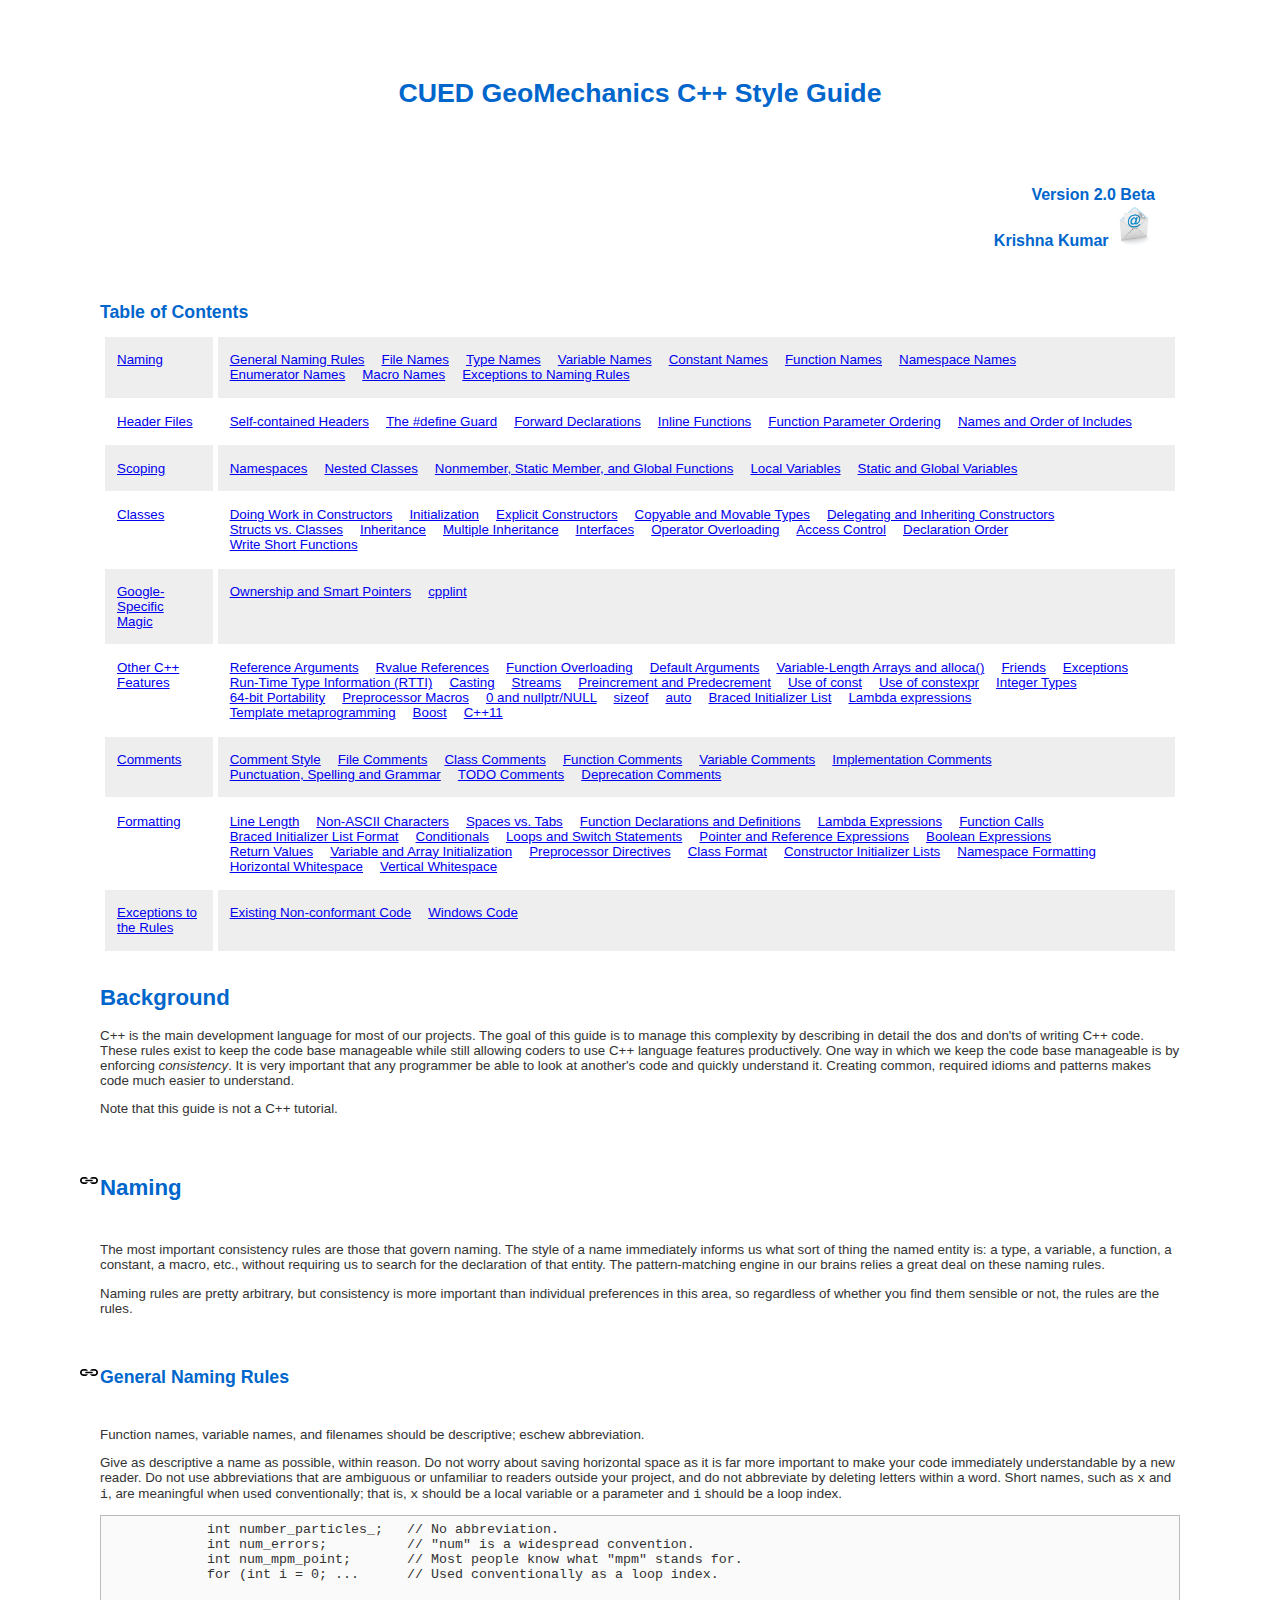
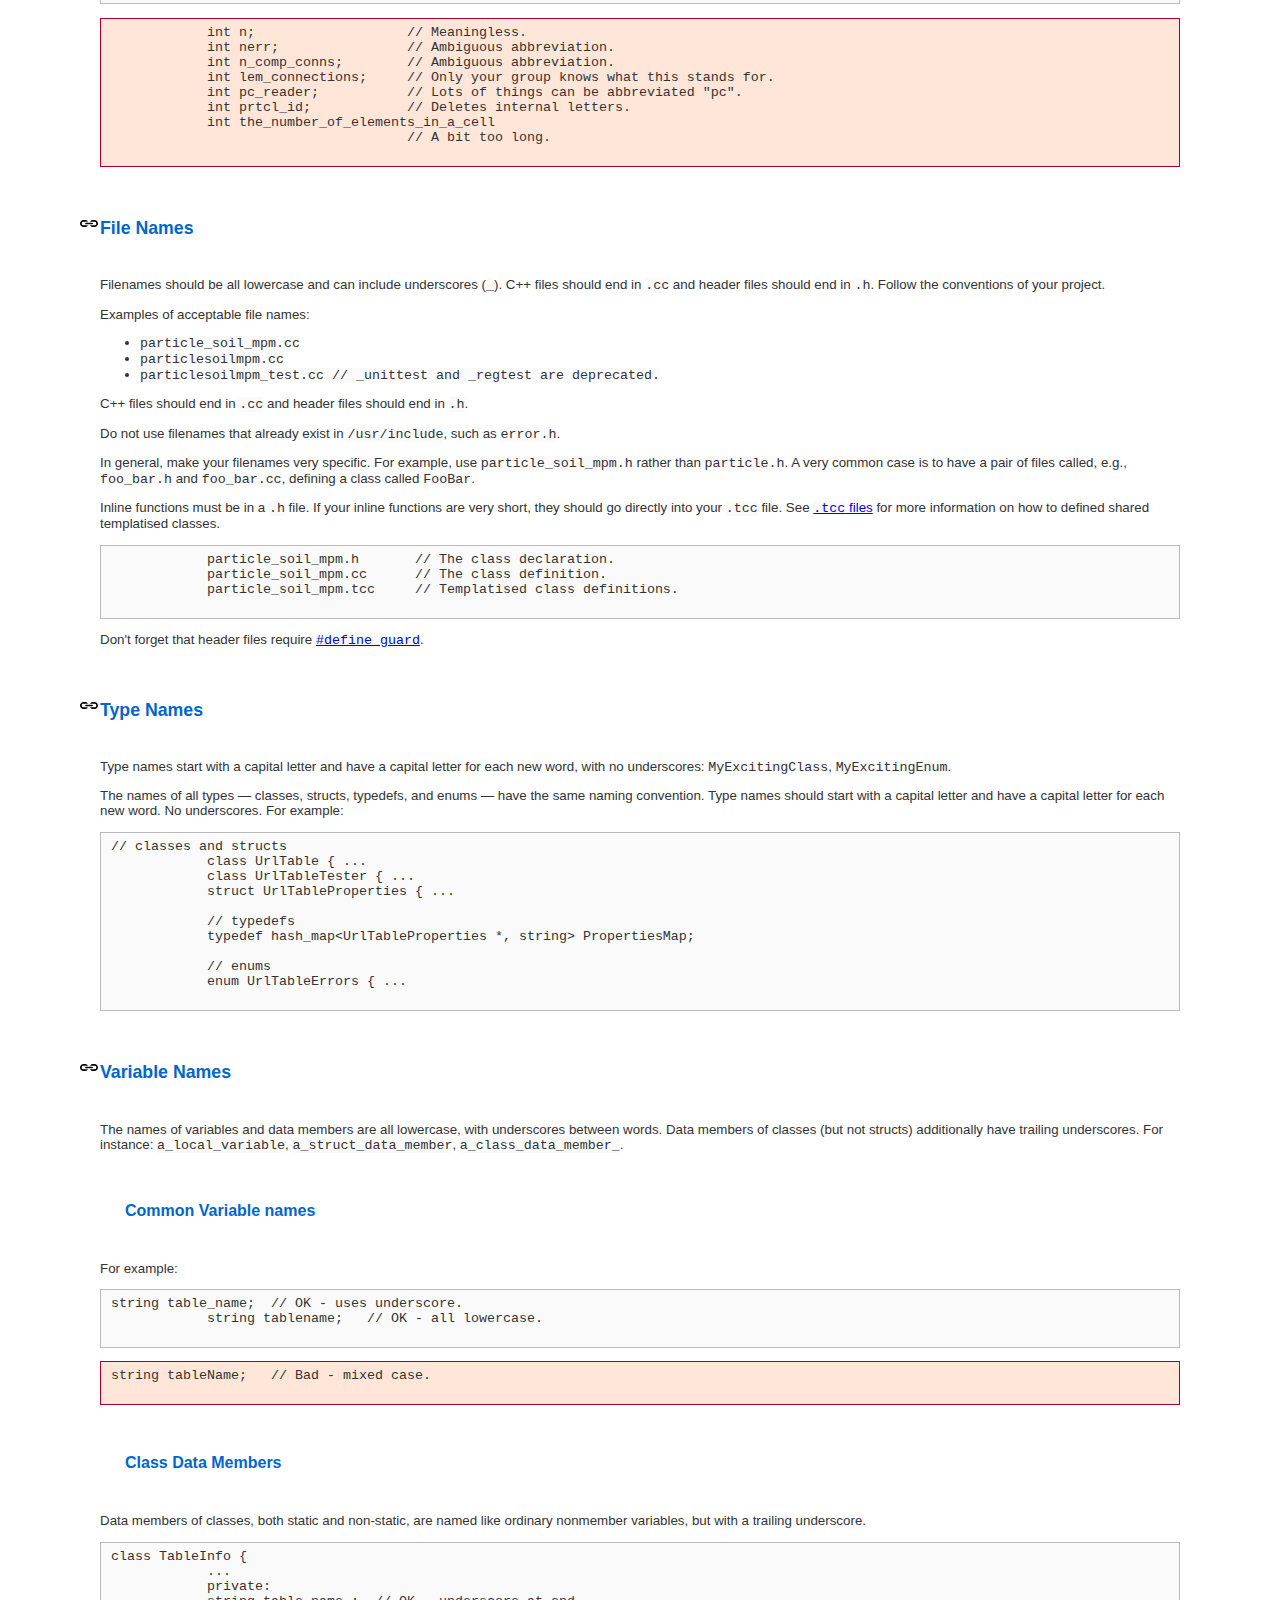
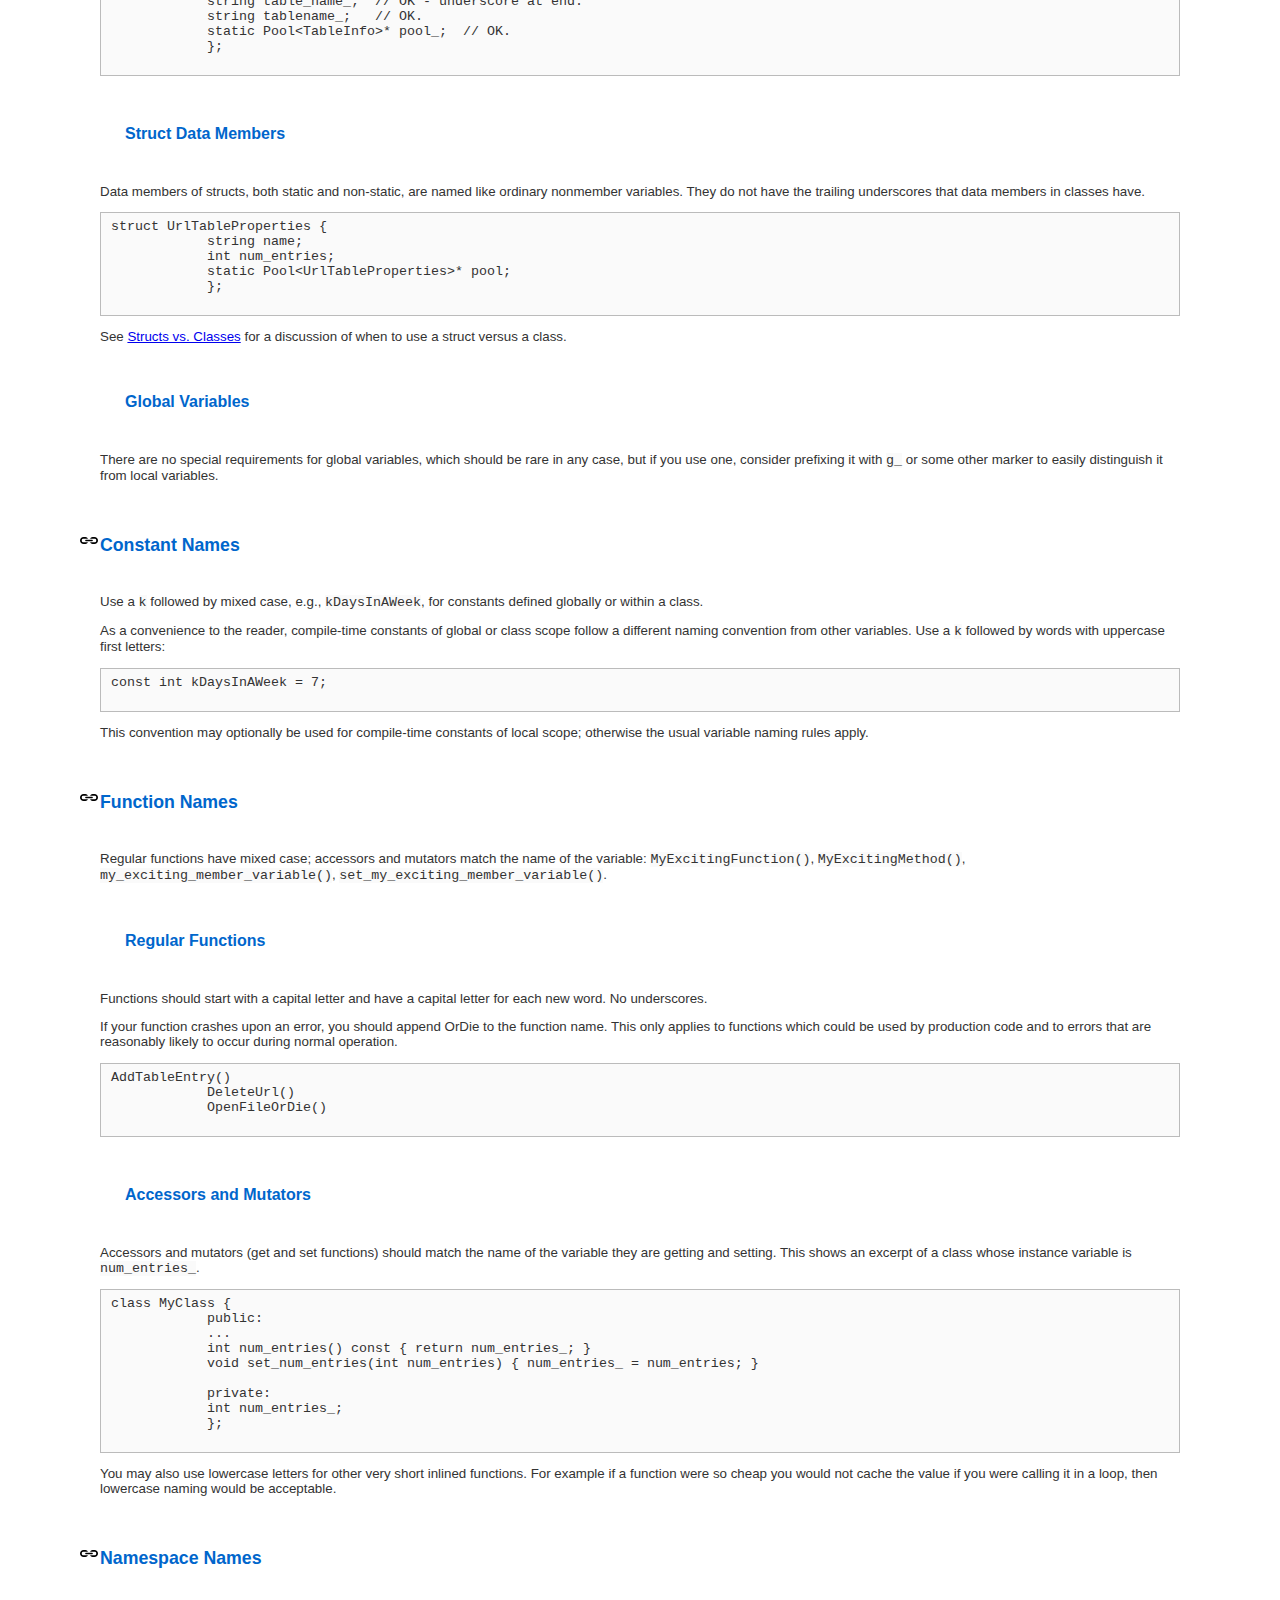
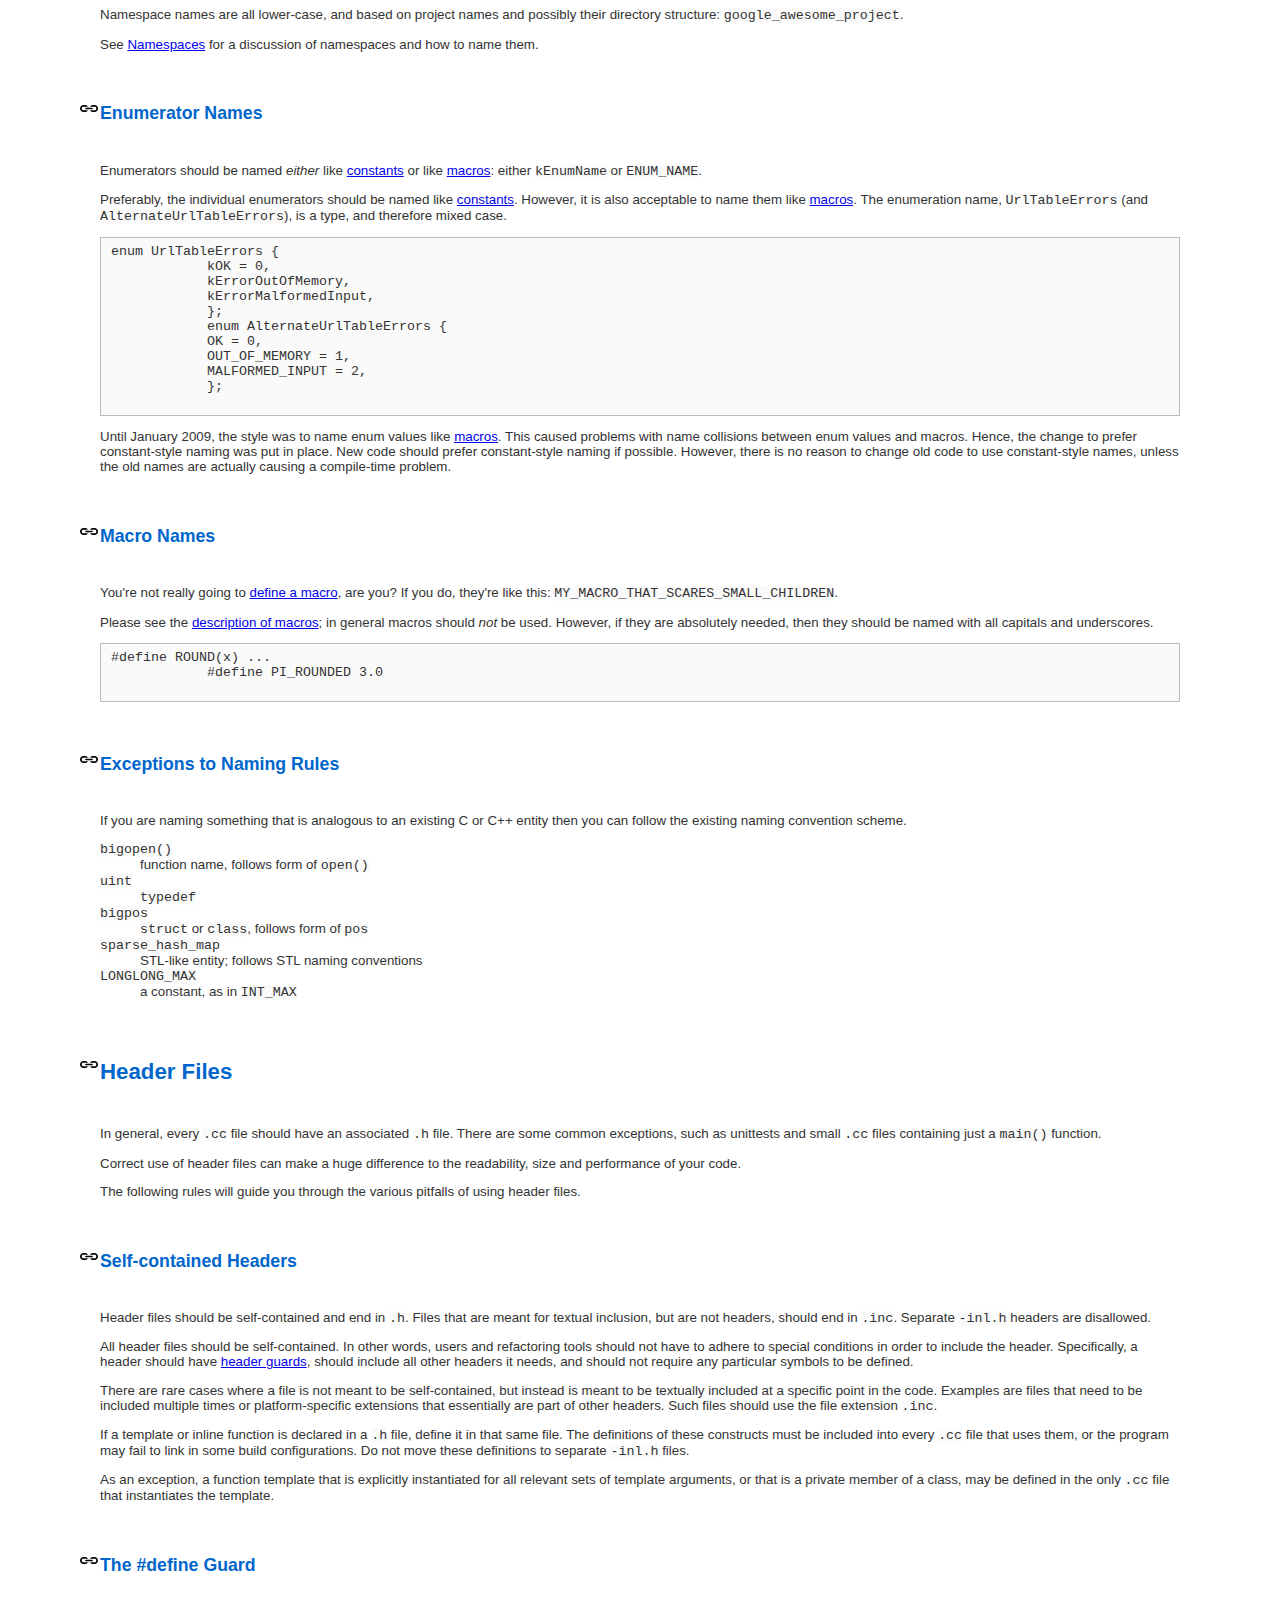
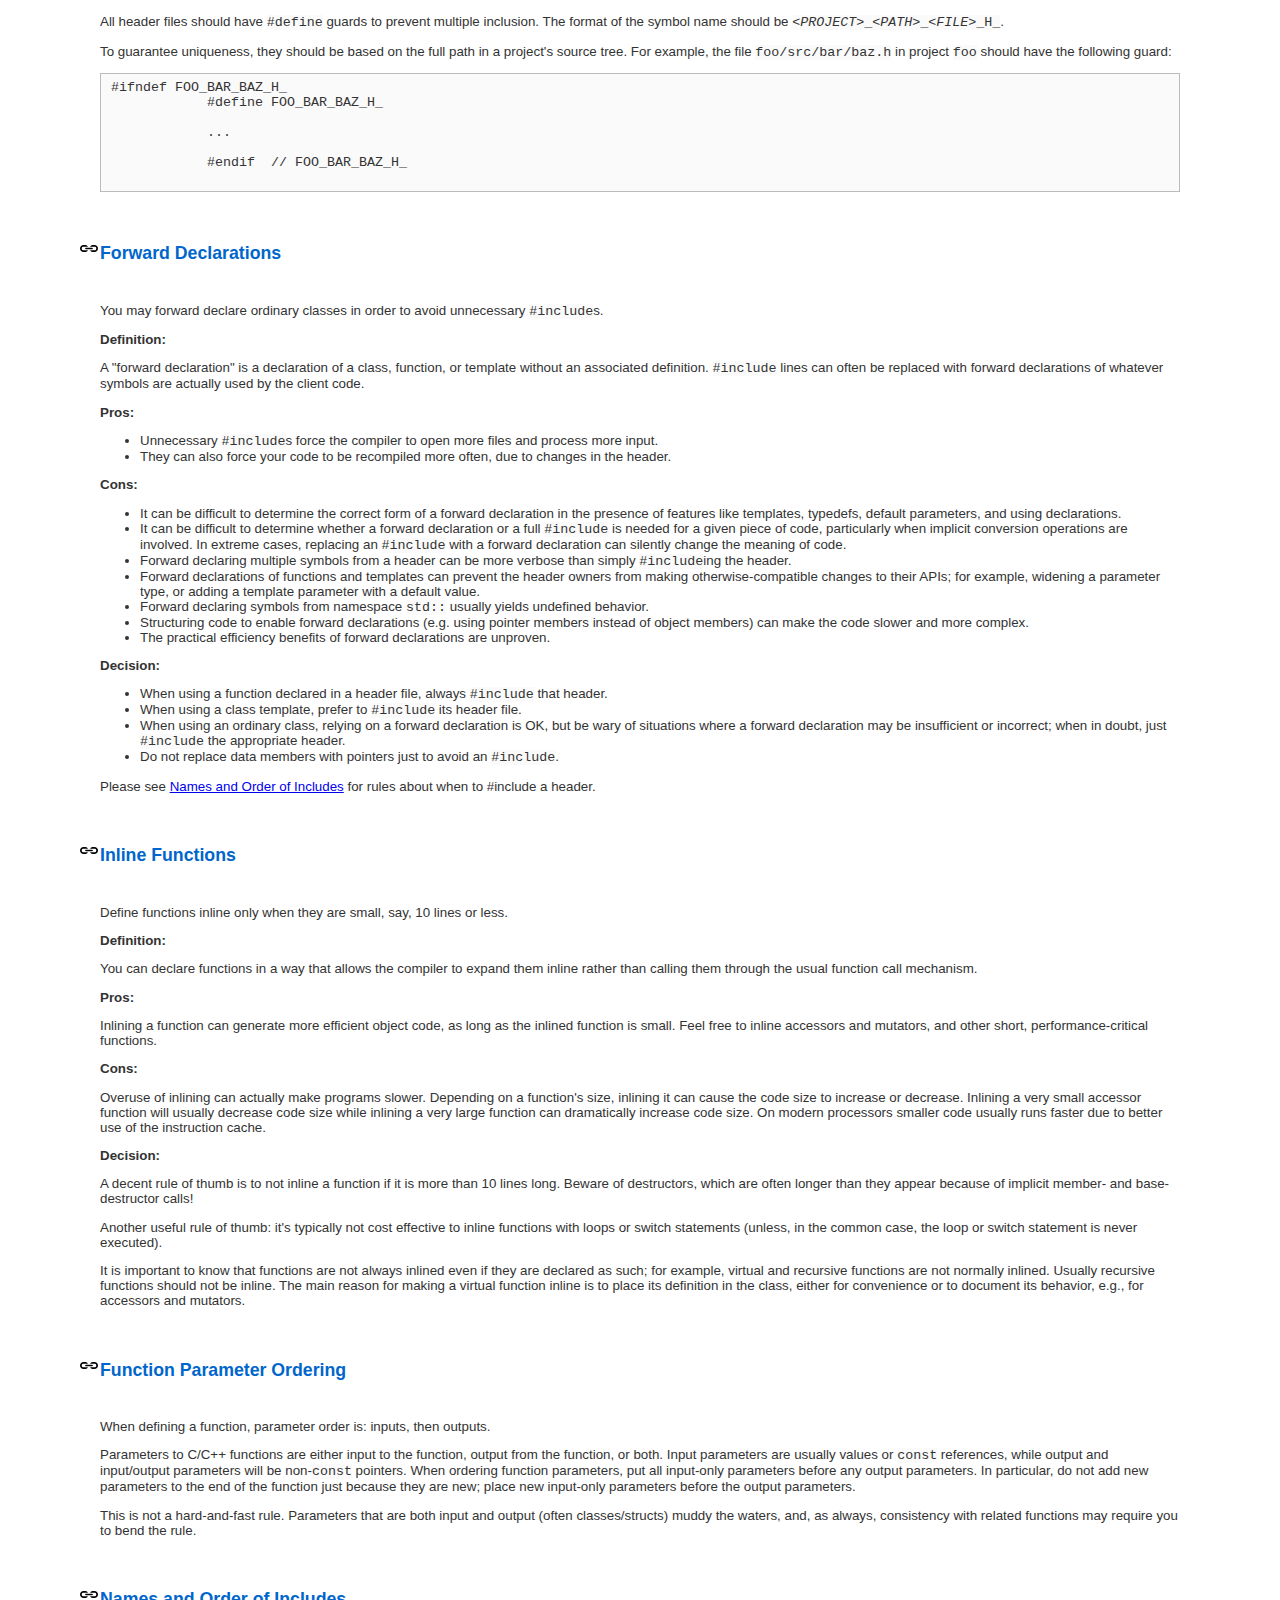
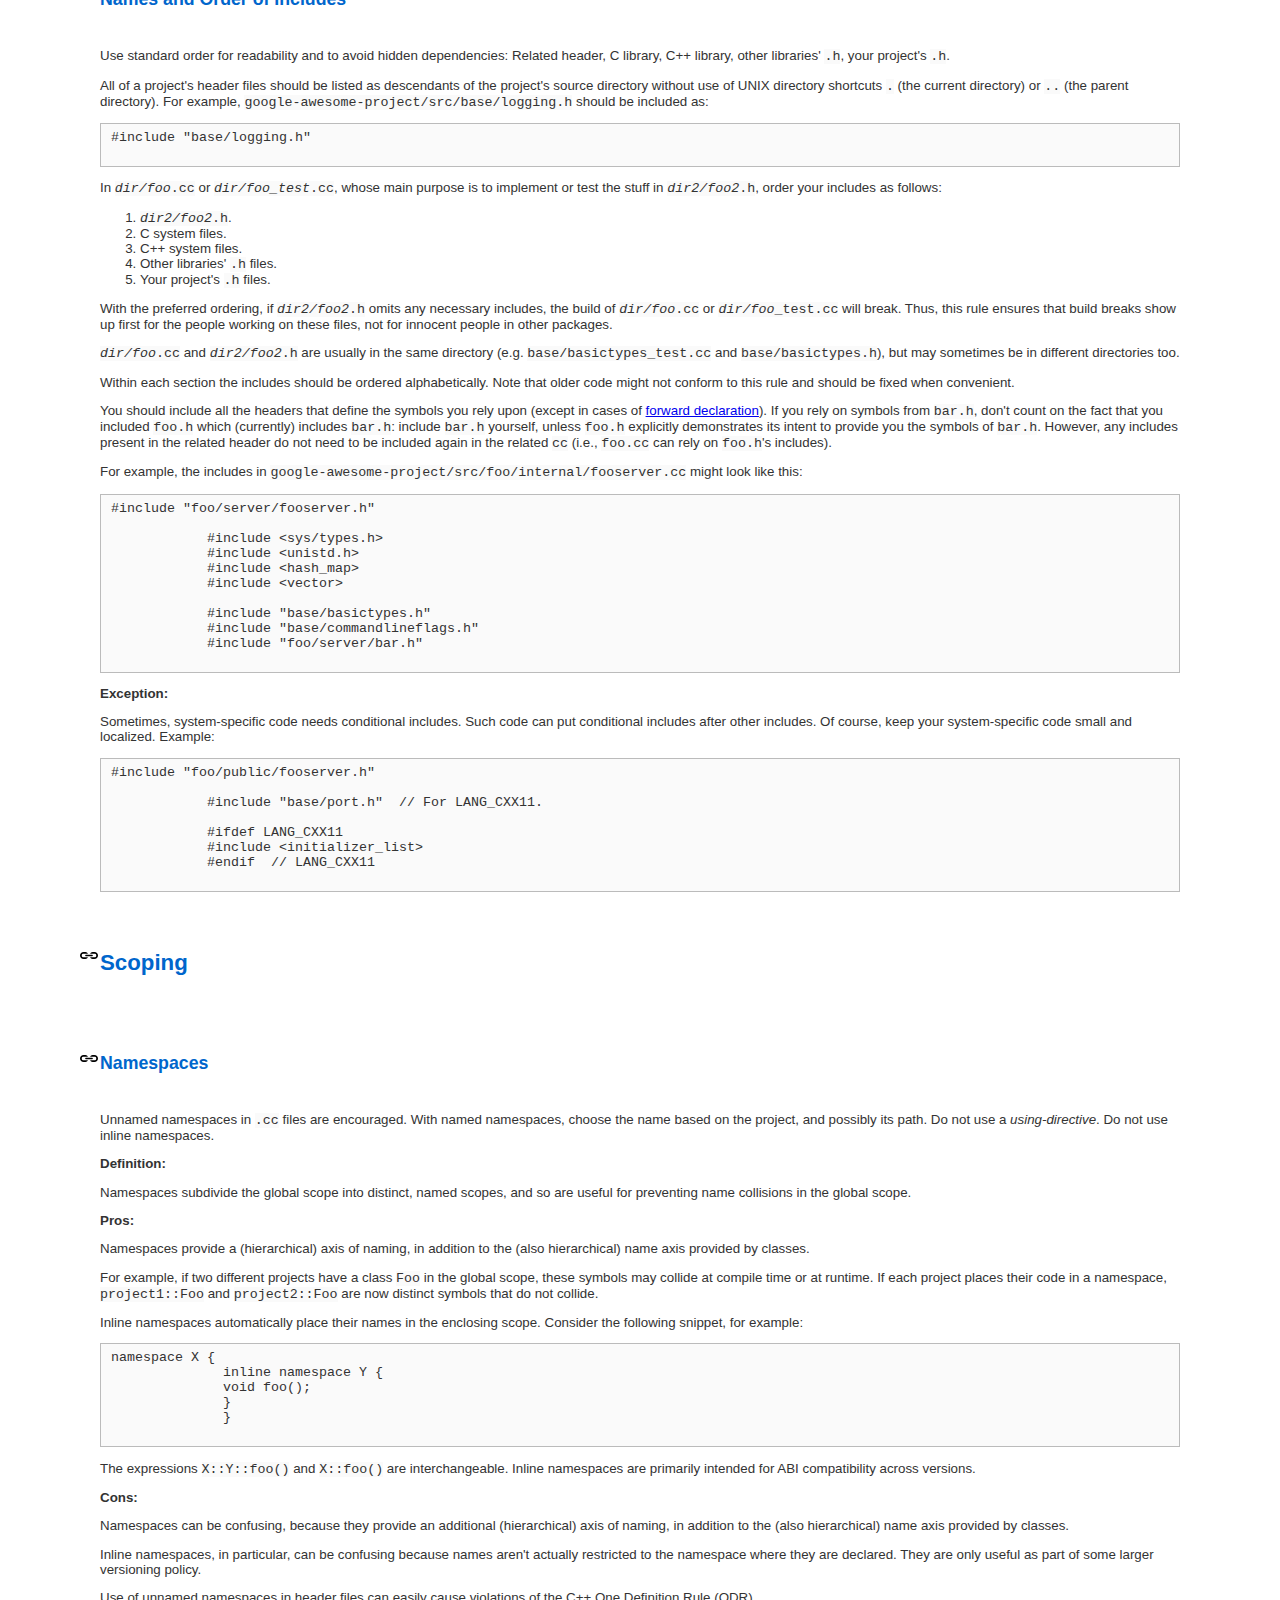
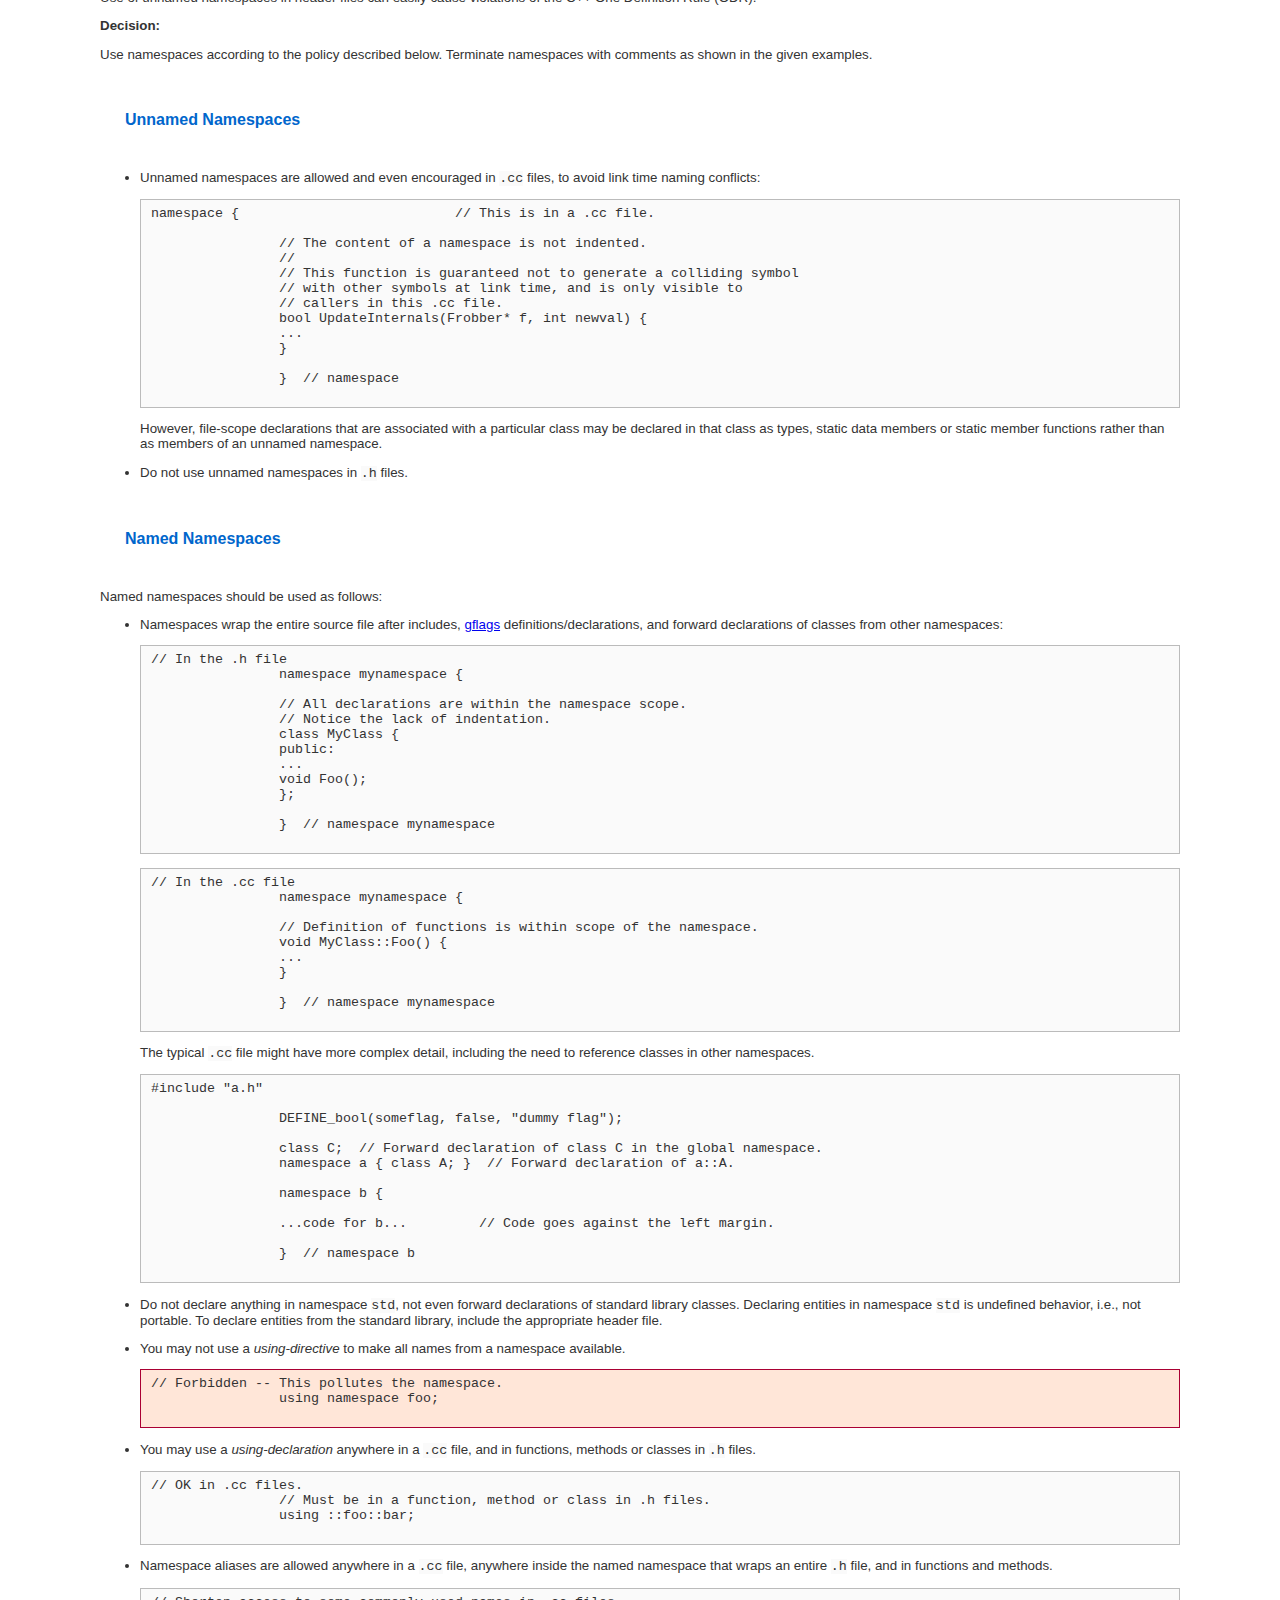
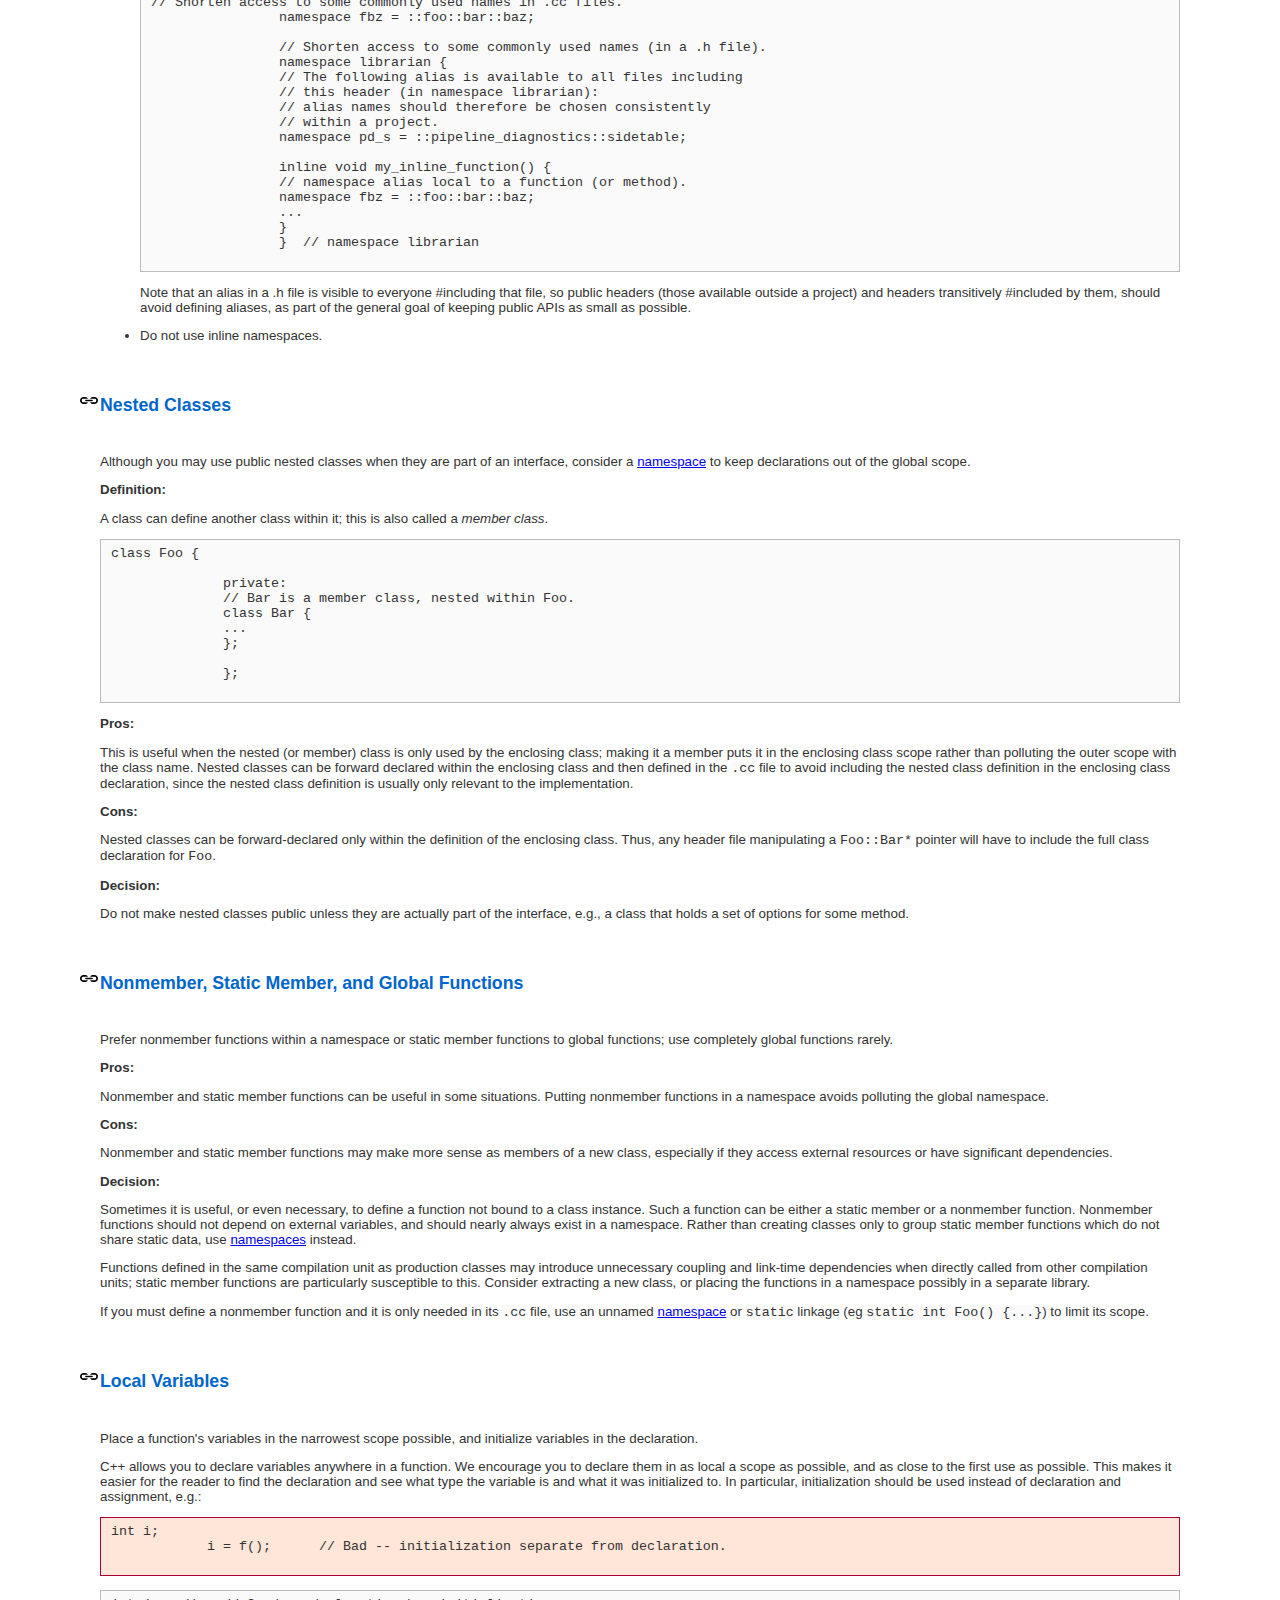
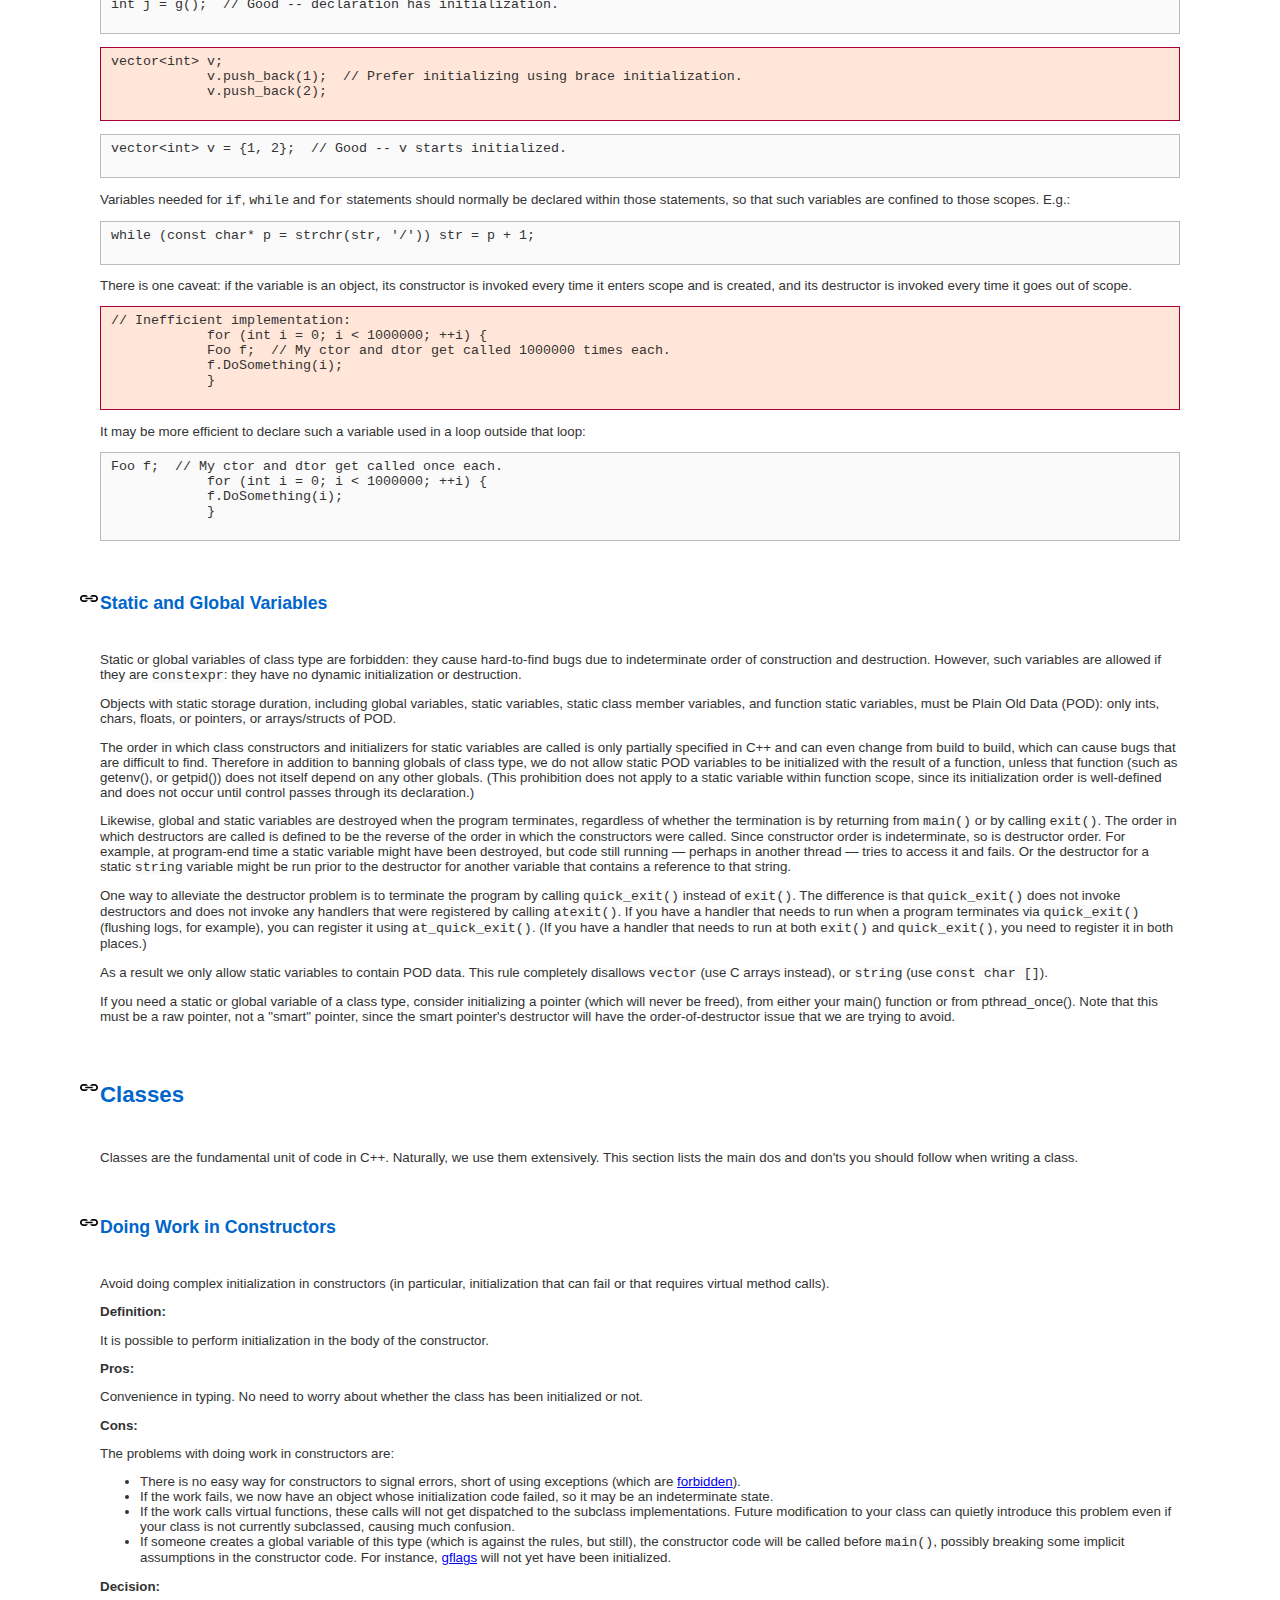
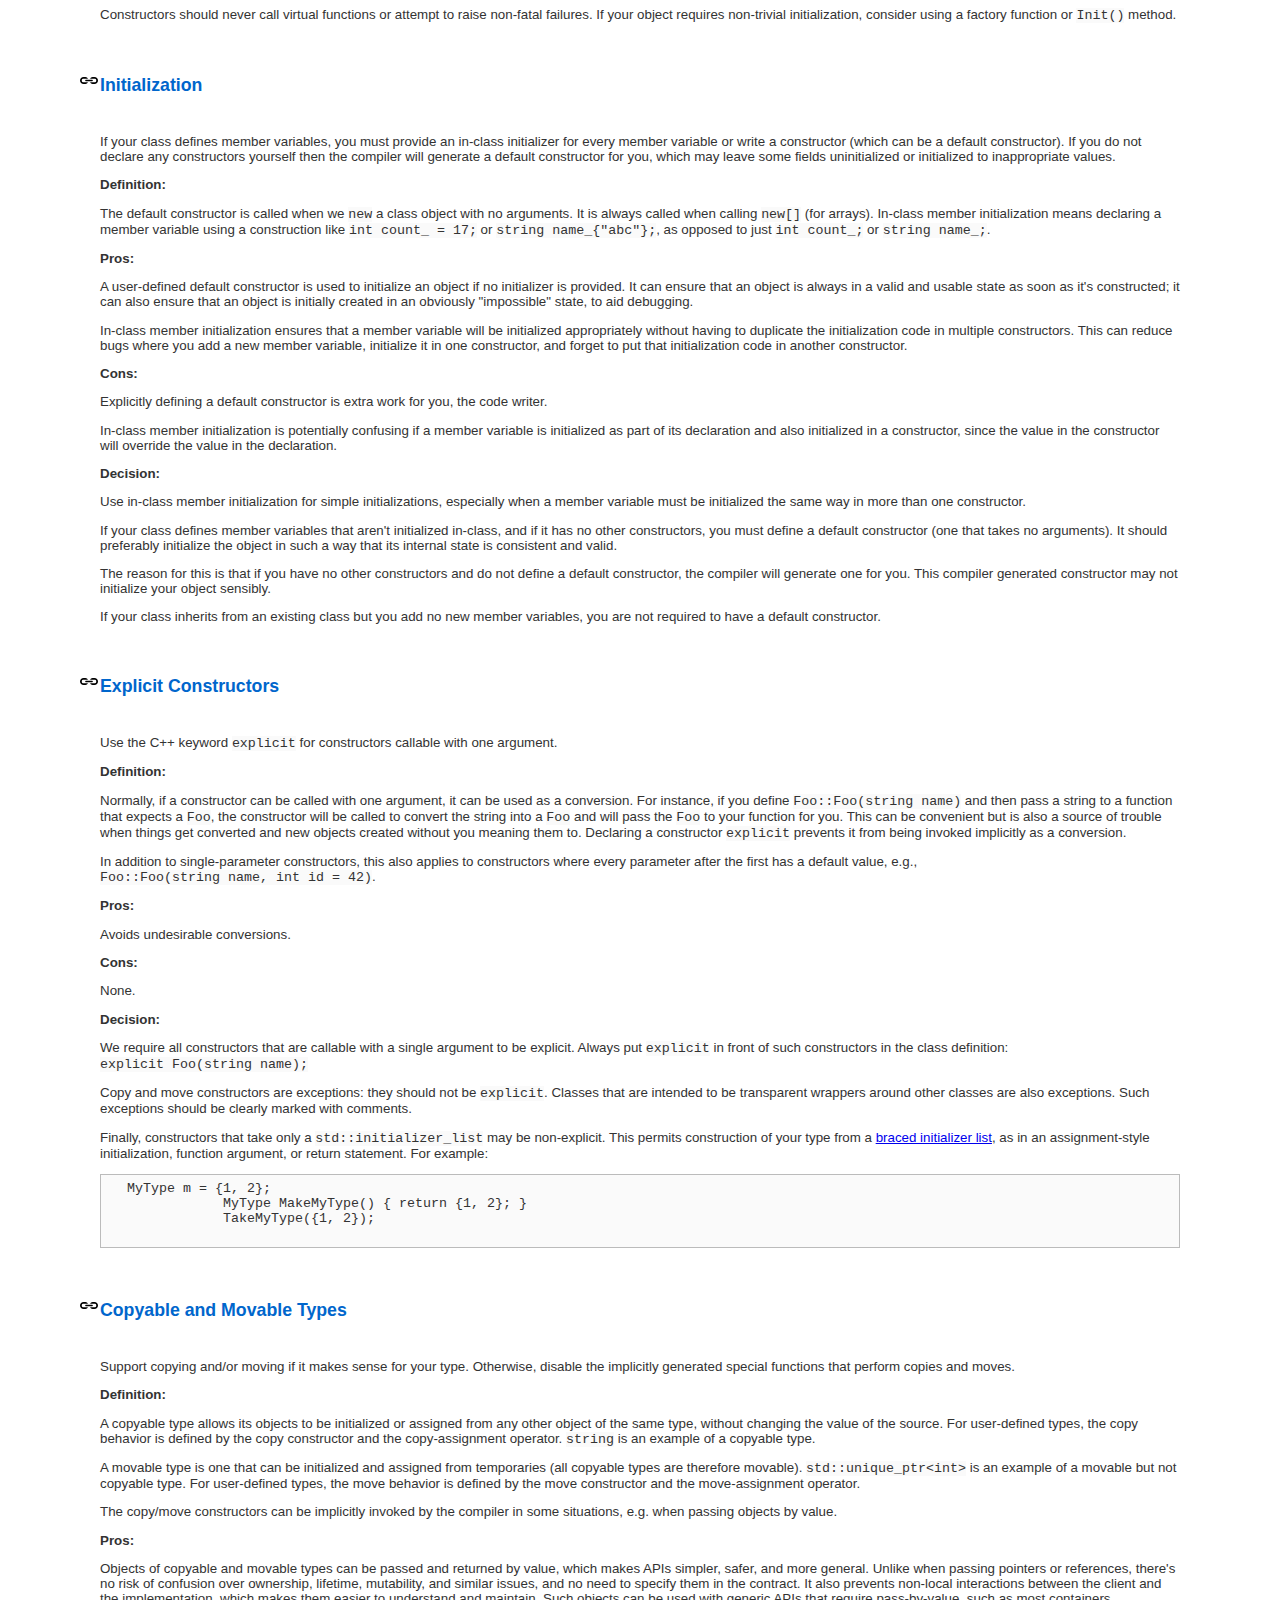
==== v2/C++_Style_Guide.html @ a8b06adc "File names" ====
<!DOCTYPE html>
<html><head>
    <meta http-equiv="content-type" content="text/html; charset=UTF-8">
    <title>CUED GeoMechanics C++ Style Guide</title>
    <link rel="stylesheet" type="text/css" href="style/styleguide.css">
    <link rel="shortcut icon" type="image/x-icon" href="style/favicon.png">
    <script language="javascript" src="style/styleguide.js"></script>
  </head>
  <body onload="initStyleGuide();">
    <div id="content">
      <h1>CUED GeoMechanics C++ Style Guide</h1>
      <h4 align="right">
        Version 2.0 Beta<br/>
        Krishna Kumar <a href="mailto:kks32@cam.ac.uk"><img src="style/email.png"
                                                            alt="email" height="42" width="42"></a><br/>
      </h4>


      <div class="horizontal_toc" id="tocDiv"></div>


      <div class="main_body">

        <h2 class="ignoreLink" id="Background">Background</h2>

        <p>
          C++ is the main development language for most of our projects.
          The goal of this guide is to manage this complexity by describing
          in detail the dos and don'ts of writing C++ code. These rules exist to
          keep the code base manageable while still allowing coders to use
          C++ language features productively. One way in which we keep the
          code base manageable is by enforcing <em>consistency</em>. It is very
          important that any programmer be able to look at another's code and 
          quickly understand it. Creating common, required idioms and patterns
          makes code much easier to understand.
        </p>
        <p>
          Note that this guide is not a C++ tutorial.
        </p>


        <h2 id="Naming">Naming</h2>

        <p>The most important consistency rules are those that govern
          naming. The style of a name immediately informs us what sort of
          thing the named entity is: a type, a variable, a function, a
          constant, a macro, etc., without requiring us to search for the
          declaration of that entity. The pattern-matching engine in our
          brains relies a great deal on these naming rules.
        </p>

        <p>Naming rules are pretty arbitrary, but consistency is more
          important than individual preferences in this 
          area, so regardless of whether you find them sensible or not,
          the rules are the rules.</p>

        <h3 id="General_Naming_Rules">General Naming Rules</h3>

        <div class="summary">
          <p>Function names, variable names, and filenames should be
            descriptive; eschew abbreviation.</p>
        </div>

        <div class="stylebody">
          <p> Give as descriptive a name as possible, within reason.
            Do not worry about saving horizontal space as it is far more
            important to make your code immediately understandable by a 
            new reader. Do not use abbreviations that are ambiguous or
            unfamiliar to readers outside your project, and do not
            abbreviate by deleting letters within a word. Short names,
            such as <code>x</code> and <code>i</code>, are meaningful when
            used conventionally; that is, <code>x</code> should be a local
            variable or a parameter and <code>i</code> should be a loop index.
          </p>

          <pre>
            int number_particles_;   // No abbreviation.
            int num_errors;          // "num" is a widespread convention.
            int num_mpm_point;       // Most people know what "mpm" stands for.
            for (int i = 0; ...      // Used conventionally as a loop index.
          </pre>

          <pre class="badcode">
            int n;                   // Meaningless.
            int nerr;                // Ambiguous abbreviation.
            int n_comp_conns;        // Ambiguous abbreviation.
            int lem_connections;     // Only your group knows what this stands for.
            int pc_reader;           // Lots of things can be abbreviated "pc".
            int prtcl_id;            // Deletes internal letters.
            int the_number_of_elements_in_a_cell
                                     // A bit too long.
          </pre>
        </div>

        <h3 id="File_Names">File Names</h3>

        <div class="summary">
          <p>Filenames should be all lowercase and can include
            underscores (<code>_</code>). C++ files should end in
            <code>.cc</code> and header files should end in
            <code>.h</code>. Follow the conventions of your project.</p>
        </div>

        <div class="stylebody">

          <p>Examples of acceptable file names:</p>

          <ul>
            <li><code>particle_soil_mpm.cc</code></li>
            <li><code>particlesoilmpm.cc</code></li>
            <li><code>particlesoilmpm_test.cc 
                // _unittest and _regtest are deprecated.</code></li>
          </ul>

          <p>C++ files should end in <code>.cc</code> and header files 
            should end in <code>.h</code>.
          </p>

          <p>
            Do not use filenames that already exist
            in <code>/usr/include</code>, such as <code>error.h</code>.
          </p>
          <p>
            In general, make your filenames very specific.  For example,
            use <code>particle_soil_mpm.h</code> rather
            than <code>particle.h</code>.  A very common case is to have a
            pair of files called, e.g., <code>foo_bar.h</code>
            and <code>foo_bar.cc</code>, defining a class
            called <code>FooBar</code>.
          </p>

          <p>Inline functions must be in a <code>.h</code> file. If
            your inline functions are very short, they should go
            directly into your <code>.tcc</code> file. See 
            <a href="#The_.tcc_Files"><code>.tcc</code> files</a> 
	    for more information on how to defined shared templatised classes.
          </p>
          <pre>
            particle_soil_mpm.h       // The class declaration.
            particle_soil_mpm.cc      // The class definition.
            particle_soil_mpm.tcc     // Templatised class definitions.
          </pre>
          <p>
	    Don't forget that header files require
	    <a href="#The__define_Guard"><code>#define guard</code></a>.
          </p>
        </div>

        <h3 id="Type_Names">Type Names</h3>

        <div class="summary">
          <p>Type names start with a capital letter and have a capital
            letter for each new word, with no underscores:
            <code>MyExcitingClass</code>, <code>MyExcitingEnum</code>.</p>
        </div>

        <div class="stylebody">

          <p>The names of all types — classes, structs, typedefs,
            and enums — have the same naming convention. Type names
            should start with a capital letter and have a capital letter
            for each new word. No underscores. For example:</p>

          <pre>// classes and structs
            class UrlTable { ...
            class UrlTableTester { ...
            struct UrlTableProperties { ...

            // typedefs
            typedef hash_map&lt;UrlTableProperties *, string&gt; PropertiesMap;

            // enums
            enum UrlTableErrors { ...
          </pre>

        </div>

        <h3 id="Variable_Names">Variable Names</h3>

        <div class="summary">
          <p>The names of variables and data members are all lowercase, with
            underscores between words. Data members of classes (but not structs)
            additionally have trailing underscores. For instance:
            <code>a_local_variable</code>, <code>a_struct_data_member</code>,
            <code>a_class_data_member_</code>.</p>
        </div>

        <div class="stylebody">

          <h4 class="stylepoint_subsection">Common Variable names</h4>

          <p>For example:</p>

          <pre>string table_name;  // OK - uses underscore.
            string tablename;   // OK - all lowercase.
          </pre>

          <pre class="badcode">string tableName;   // Bad - mixed case.
          </pre>

          <h4 class="stylepoint_subsection">Class Data Members</h4>

          <p>Data members of classes, both static and non-static, are
            named like ordinary nonmember variables, but with a
            trailing underscore.</p>

          <pre>class TableInfo {
            ...
            private:
            string table_name_;  // OK - underscore at end.
            string tablename_;   // OK.
            static Pool&lt;TableInfo&gt;* pool_;  // OK.
            };
          </pre>

          <h4 class="stylepoint_subsection">Struct Data Members</h4>

          <p>Data members of structs, both static and non-static,
            are named like ordinary nonmember variables. They do not have
            the trailing underscores that data members in classes have.</p>

          <pre>struct UrlTableProperties {
            string name;
            int num_entries;
            static Pool&lt;UrlTableProperties&gt;* pool;
            };
          </pre>


          <p>See <a href="#Structs_vs._Classes">Structs vs.
              Classes</a> for a discussion of when to use a struct
            versus a class.</p>

          <h4 class="stylepoint_subsection">Global Variables</h4>

          <p>There are no special requirements for global
            variables, which should be rare in any case, but if you
            use one, consider prefixing it with <code>g_</code> or
            some other marker to easily distinguish it from local
            variables.</p>

        </div>

        <h3 id="Constant_Names">Constant Names</h3>

        <div class="summary">
          <p>Use a <code>k</code> followed by mixed case, e.g.,
            <code>kDaysInAWeek</code>, for constants defined globally or within a class.</p>
        </div>

        <div class="stylebody">

          <p>As a convenience to the reader, compile-time constants of global or class scope
            follow a different naming convention from other variables.
            Use a <code>k</code> followed by words with uppercase first letters:</p>

          <pre>const int kDaysInAWeek = 7;
          </pre>

          <p>This convention may optionally be used for compile-time constants of local scope;
            otherwise the usual variable naming rules apply.

        </p></div>

        <h3 id="Function_Names">Function Names</h3>

        <div class="summary">
          <p>Regular functions have mixed case; accessors and mutators
            match the name of the variable:
            <code>MyExcitingFunction()</code>,
            <code>MyExcitingMethod()</code>,
            <code>my_exciting_member_variable()</code>,
            <code>set_my_exciting_member_variable()</code>.</p>
        </div>

        <div class="stylebody">

          <h4 class="stylepoint_subsection">Regular Functions</h4>

          <p>Functions should start with a capital letter and have
            a capital letter for each new word. No underscores.</p>

          <p>If your function crashes upon an error, you should
            append OrDie to the function name. This only applies to
            functions which could be used by production code and to
            errors that are reasonably likely to occur during normal
            operation.</p>

          <pre>AddTableEntry()
            DeleteUrl()
            OpenFileOrDie()
          </pre>

          <h4 class="stylepoint_subsection">Accessors and Mutators</h4>

          <p>Accessors and mutators (get and set functions) should
            match the name of the variable they are getting and
            setting. This shows an excerpt of a class whose instance
            variable is <code>num_entries_</code>.</p>

          <pre>class MyClass {
            public:
            ...
            int num_entries() const { return num_entries_; }
            void set_num_entries(int num_entries) { num_entries_ = num_entries; }

            private:
            int num_entries_;
            };
          </pre>

          <p>You may also use lowercase letters for other very
            short inlined functions. For example if a function were
            so cheap you would not cache the value if you were
            calling it in a loop, then lowercase naming would be
            acceptable.</p>

        </div>

        <h3 id="Namespace_Names">Namespace Names</h3>

        <div class="summary">


          <p>Namespace names are all lower-case,
            and based on project names and possibly their directory
            structure: <code>google_awesome_project</code>.</p>
        </div>

        <div class="stylebody">

          <p>See <a href="#Namespaces">Namespaces</a> for a
            discussion of namespaces and how to name them.</p>

        </div>

        <h3 id="Enumerator_Names">Enumerator Names</h3>

        <div class="summary">
          <p>Enumerators should be named <i>either</i> like
            <a href="#Constant_Names">constants</a> or like
            <a href="#Macro_Names">macros</a>: either <code>kEnumName</code> or
            <code>ENUM_NAME</code>.</p>
        </div>

        <div class="stylebody">

          <p>Preferably, the individual enumerators should be named
            like <a href="#Constant_Names">constants</a>. However, it
            is also acceptable to name them like
            <a href="https://google-styleguide.googlecode.com/svn/trunk/Macro_Names">macros</a>.  The enumeration name,
            <code>UrlTableErrors</code> (and
            <code>AlternateUrlTableErrors</code>), is a type, and
            therefore mixed case.</p>

          <pre>enum UrlTableErrors {
            kOK = 0,
            kErrorOutOfMemory,
            kErrorMalformedInput,
            };
            enum AlternateUrlTableErrors {
            OK = 0,
            OUT_OF_MEMORY = 1,
            MALFORMED_INPUT = 2,
            };
          </pre>

          <p>Until January 2009, the style was to name enum values
            like <a href="#Macro_Names">macros</a>. This caused
            problems with name collisions between enum values and
            macros. Hence, the change to prefer constant-style naming
            was put in place. New code should prefer constant-style
            naming if possible. However, there is no reason to change
            old code to use constant-style names, unless the old
            names are actually causing a compile-time problem.</p>



        </div>

        <h3 id="Macro_Names">Macro Names</h3>

        <div class="summary">
          <p>You're not really going to <a href="#Preprocessor_Macros">
              define a macro</a>, are you? If you do, they're like this:
            <code>MY_MACRO_THAT_SCARES_SMALL_CHILDREN</code>.</p>
        </div>

        <div class="stylebody">

          <p>Please see the <a href="#Preprocessor_Macros">description
              of macros</a>; in general macros should <em>not</em> be used.
            However, if they are absolutely needed, then they should be
            named with all capitals and underscores.</p>

          <pre>#define ROUND(x) ...
            #define PI_ROUNDED 3.0
          </pre>

        </div>

        <h3 id="Exceptions_to_Naming_Rules">Exceptions to Naming Rules</h3>

        <div class="summary">
          <p>If you are naming something that is analogous to an
            existing C or C++ entity then you can follow the existing
            naming convention scheme.</p>
        </div>

        <div class="stylebody">

          <dl>
            <dt><code>bigopen()</code></dt>
            <dd>function name, follows form of <code>open()</code></dd>

            <dt><code>uint</code></dt>
            <dd><code>typedef</code></dd>

            <dt><code>bigpos</code></dt>
            <dd><code>struct</code> or <code>class</code>, follows
              form of <code>pos</code></dd>

            <dt><code>sparse_hash_map</code></dt>
            <dd>STL-like entity; follows STL naming conventions</dd>

            <dt><code>LONGLONG_MAX</code></dt>
            <dd>a constant, as in <code>INT_MAX</code></dd>
          </dl>

        </div>


        <h2 id="Header_Files">Header Files</h2>

        <p>In general, every <code>.cc</code> file should have an
          associated <code>.h</code> file. There are some common
          exceptions, such as  unittests and
          small <code>.cc</code> files containing just a
          <code>main()</code> function.</p>

        <p>Correct use of header files can make a huge difference to
          the readability, size and performance of your code.</p>

        <p>The following rules will guide you through the various
          pitfalls of using header files.</p>

        <a id="The_-inl.h_Files"></a>
        <h3 id="Self_contained_Headers">Self-contained Headers</h3>

        <div class="summary">
          <p>Header files should be self-contained and end in <code>.h</code>. Files that
            are meant for textual inclusion, but are not headers, should end in
            <code>.inc</code>. Separate <code>-inl.h</code> headers are disallowed.</p>
        </div>

        <div class="stylebody">
          <p>All header files should be self-contained. In other
            words, users and refactoring tools should not have to adhere to special
            conditions in order to include the header. Specifically, a
            header should have <a href="#The__define_Guard">header guards</a>,
            should include all other headers it needs, and should not require any
            particular symbols to be defined.</p>

          <p>There are rare cases where a file is not meant to be self-contained, but
            instead is meant to be textually included at a specific point in the code.
            Examples are files that need to be included multiple times or
            platform-specific extensions that essentially are part of other headers. Such
            files should use the file extension <code>.inc</code>.</p>

          <p>If a template or inline function is declared in a <code>.h</code> file,
            define it in that same file. The definitions of these constructs must
            be included into every <code>.cc</code> file that uses them, or the
            program may fail to link in some build configurations. Do not move these
            definitions to separate <code>-inl.h</code> files.</p>

          <p>As an exception, a function template that is explicitly
            instantiated for all relevant sets of template arguments, or
            that is a private member of a class, may
            be defined in the only <code>.cc</code> file that
            instantiates the template.</p>

        </div>

        <h3 id="The__define_Guard">The #define Guard</h3>

        <div class="summary">
          <p>All header files should have <code>#define</code> guards to
            prevent multiple inclusion. The format of the symbol name
            should be
            <code><i>&lt;PROJECT&gt;</i>_<i>&lt;PATH&gt;</i>_<i>&lt;FILE&gt;</i>_H_</code>.</p>
        </div>

        <div class="stylebody">



          <p>To guarantee uniqueness, they should
            be based on the full path in a project's source tree. For
            example, the file <code>foo/src/bar/baz.h</code> in
            project <code>foo</code> should have the following
            guard:</p>

          <pre>#ifndef FOO_BAR_BAZ_H_
            #define FOO_BAR_BAZ_H_

            ...

            #endif  // FOO_BAR_BAZ_H_
          </pre>




        </div>

        <h3 id="Forward_Declarations">Forward Declarations</h3>

        <div class="summary">
          <p>You may forward declare ordinary classes in order to avoid
            unnecessary <code>#include</code>s.</p>
        </div>

        <div class="stylebody">

          <div class="definition">
            <p>A "forward declaration" is a declaration of a class,
              function, or template without an associated definition.
              <code>#include</code> lines can often be replaced with
              forward declarations of whatever symbols are actually
              used by the client code.</p>
          </div>

          <div class="pros">
            <ul>
              <li>Unnecessary <code>#include</code>s force the
                compiler to open more files and process more
                input.</li>

              <li>They can also force your code to be recompiled more
                often, due to changes in the header.</li>
            </ul>
          </div>

          <div class="cons">
            <ul>
              <li>It can be difficult to determine the correct form
                of a forward declaration in the presence of features
                like templates, typedefs, default parameters, and using
                declarations.</li>

              <li>It can be difficult to determine whether a forward
                declaration or a full <code>#include</code> is needed
                for a given piece of code, particularly when implicit
                conversion operations are involved. In extreme cases,
                replacing an <code>#include</code> with a forward
                declaration can silently change the meaning of
                code.</li>

              <li>Forward declaring multiple symbols from a header
                can be more verbose than simply
                <code>#include</code>ing the header.</li>

              <li>Forward declarations of functions and templates can
                prevent the header owners from making
                otherwise-compatible changes to their APIs; for
                example, widening a parameter type, or adding a
                template parameter with a default value.</li>
              <li>Forward declaring symbols from namespace
                <code>std::</code> usually yields undefined
                behavior.</li>

              <li>Structuring code to enable forward declarations
                (e.g. using pointer members instead of object members)
                can make the code slower and more complex.</li>

              <li>The practical efficiency benefits of forward
                declarations are unproven.</li>
            </ul>
          </div>

          <div class="decision">
            <ul>
              <li>When using a function declared in a header file,
                always <code>#include</code> that header.</li>

              <li>When using a class template, prefer to
                <code>#include</code> its header file.</li>

              <li>When using an ordinary class, relying on a forward
                declaration is OK, but be wary of situations where a
                forward declaration may be insufficient or incorrect;
                when in doubt, just <code>#include</code> the
                appropriate header.</li>

              <li>Do not replace data members with pointers just to
                avoid an <code>#include</code>.</li>
            </ul>

            <p>Please see <a href="#Names_and_Order_of_Includes">Names and Order
                of Includes</a> for rules about when to #include a header.</p>
          </div>

        </div>

        <h3 id="Inline_Functions">Inline Functions</h3>

        <div class="summary">
          <p>Define functions inline only when they are small, say, 10
            lines or less.</p>
        </div>

        <div class="stylebody">

          <div class="definition">
            <p>You can declare functions in a way that allows the compiler to expand
              them inline rather than calling them through the usual
              function call mechanism.</p>
          </div>

          <div class="pros">
            <p>Inlining a function can generate more efficient object
              code, as long as the inlined function is small. Feel free
              to inline accessors and mutators, and other short,
              performance-critical functions.</p>
          </div>

          <div class="cons">
            <p>Overuse of inlining can actually make programs slower.
              Depending on a function's size, inlining it can cause the
              code size to increase or decrease. Inlining a very small
              accessor function will usually decrease code size while
              inlining a very large function can dramatically increase
              code size. On modern processors smaller code usually runs
              faster due to better use of the instruction cache.</p>
          </div>

          <div class="decision">
            <p>A decent rule of thumb is to not inline a function if
              it is more than 10 lines long. Beware of destructors,
              which are often longer than they appear because of
              implicit member- and base-destructor calls!</p>

            <p>Another useful rule of thumb: it's typically not cost
              effective to inline functions with loops or switch
              statements (unless, in the common case, the loop or
              switch statement is never executed).</p>

            <p>It is important to know that functions are not always
              inlined even if they are declared as such; for example,
              virtual and recursive functions are not normally inlined.
              Usually recursive functions should not be inline. The
              main reason for making a virtual function inline is to
              place its definition in the class, either for convenience
              or to document its behavior, e.g., for accessors and
              mutators.</p>
          </div>

        </div>

        <h3 id="Function_Parameter_Ordering">Function Parameter Ordering</h3>

        <div class="summary">
          <p>When defining a function, parameter order is: inputs, then
            outputs.</p>
        </div>

        <div class="stylebody">
          <p>Parameters to C/C++ functions are either input to the
            function, output from the function, or both. Input
            parameters are usually values or <code>const</code>
            references, while output and input/output parameters will
            be non-<code>const</code> pointers. When ordering
            function parameters, put all input-only parameters before
            any output parameters. In particular, do not add new
            parameters to the end of the function just because they
            are new; place new input-only parameters before the
            output parameters.</p>

          <p>This is not a hard-and-fast rule. Parameters that are
            both input and output (often classes/structs) muddy the
            waters, and, as always, consistency with related
            functions may require you to bend the rule.</p>

        </div>

        <h3 id="Names_and_Order_of_Includes">Names and Order of Includes</h3>

        <div class="summary">
          <p>Use standard order for readability and to avoid hidden
            dependencies: Related header, C library, C++ library,  other libraries'
            <code>.h</code>, your project's <code>.h</code>.</p>
        </div>

        <div class="stylebody">
          <p>
            All of a project's header files should be
            listed as descendants of the project's source
            directory without use of UNIX directory shortcuts
            <code>.</code> (the current directory) or <code>..</code>
            (the parent directory). For example,

            <code>google-awesome-project/src/base/logging.h</code>
            should be included as:</p>

          <pre>#include "base/logging.h"
          </pre>

          <p>In <code><var>dir/foo</var>.cc</code> or
            <code><var>dir/foo_test</var>.cc</code>, whose main
            purpose is to implement or test the stuff in
            <code><var>dir2/foo2</var>.h</code>, order your includes
            as follows:</p>

          <ol>
            <li><code><var>dir2/foo2</var>.h</code>.</li>

            <li>C system files.</li>

            <li>C++ system files.</li>

            <li>Other libraries' <code>.h</code>
              files.</li>

            <li>
              Your project's <code>.h</code>
              files.</li>
          </ol>

          <p>With the preferred ordering, if
            <code><var>dir2/foo2</var>.h</code> omits any necessary
            includes, the build of <code><var>dir/foo</var>.cc</code>
            or <code><var>dir/foo</var>_test.cc</code> will break.
            Thus, this rule ensures that build breaks show up first
            for the people working on these files, not for innocent
            people in other packages.</p>

          <p><code><var>dir/foo</var>.cc</code> and
            <code><var>dir2/foo2</var>.h</code> are usually in the same
            directory (e.g. <code>base/basictypes_test.cc</code> and
            <code>base/basictypes.h</code>), but may sometimes be in different
            directories too.</p>



          <p>Within each section the includes should be ordered
            alphabetically. Note that older code might not conform to
            this rule and should be fixed when convenient.</p>

          <p>You should include all the headers that define the symbols you rely
            upon (except in cases of <a href="#Forward_Declarations">forward
              declaration</a>). If you rely on symbols from <code>bar.h</code>,
            don't count on the fact that you included <code>foo.h</code> which
            (currently) includes <code>bar.h</code>: include <code>bar.h</code>
            yourself, unless <code>foo.h</code> explicitly demonstrates its intent
            to provide you the symbols of <code>bar.h</code>.  However, any
            includes present in the related header do not need to be included
            again in the related <code>cc</code> (i.e., <code>foo.cc</code> can
            rely on <code>foo.h</code>'s includes).</p>

          <p>For example, the includes in

            <code>google-awesome-project/src/foo/internal/fooserver.cc</code>
            might look like this:</p>


          <pre>#include "foo/server/fooserver.h"

            #include &lt;sys/types.h&gt;
            #include &lt;unistd.h&gt;
            #include &lt;hash_map&gt;
            #include &lt;vector&gt;

            #include "base/basictypes.h"
            #include "base/commandlineflags.h"
            #include "foo/server/bar.h"
          </pre>

          <p class="exception">Sometimes, system-specific code needs
            conditional includes. Such code can put conditional
            includes after other includes. Of course, keep your
            system-specific code small and localized. Example:</p>

          <pre>#include "foo/public/fooserver.h"

            #include "base/port.h"  // For LANG_CXX11.

            #ifdef LANG_CXX11
            #include &lt;initializer_list&gt;
            #endif  // LANG_CXX11
          </pre>

        </div>

        <h2 id="Scoping">Scoping</h2>

        <h3 id="Namespaces">Namespaces</h3>

        <div class="summary">
          <p>Unnamed namespaces in <code>.cc</code> files are
            encouraged. With named namespaces, choose the name based on
            the
            project, and possibly its
            path. Do not use a <i>using-directive</i>.
            Do not use inline namespaces.</p>
        </div>

        <div class="stylebody">

          <div class="definition">
            <p>Namespaces subdivide the global scope
              into distinct, named scopes, and so are useful for preventing
              name collisions in the global scope.</p>
          </div>

          <div class="pros">

            <p>Namespaces provide a (hierarchical) axis of naming, in
              addition to the (also hierarchical) name axis provided by
              classes.</p>

            <p>For example, if two different projects have a class
              <code>Foo</code> in the global scope, these symbols may
              collide at compile time or at runtime. If each project
              places their code in a namespace,
              <code>project1::Foo</code> and <code>project2::Foo</code>
              are now distinct symbols that do not collide.</p>

            <p>Inline namespaces automatically place their names in
              the enclosing scope. Consider the following snippet, for
              example:</p>

            <pre>namespace X {
              inline namespace Y {
              void foo();
              }
              }
            </pre>

            <p>The expressions <code>X::Y::foo()</code> and
              <code>X::foo()</code> are interchangeable. Inline
              namespaces are primarily intended for ABI compatibility
              across versions.</p>
          </div>

          <div class="cons">

            <p>Namespaces can be confusing, because they provide an
              additional (hierarchical) axis of naming, in addition to
              the (also hierarchical) name axis provided by
              classes.</p>

            <p>Inline namespaces, in particular, can be confusing
              because names aren't actually restricted to the namespace
              where they are declared. They are only useful as part of
              some larger versioning policy.</p>

            <p>Use of unnamed namespaces in header files can easily
              cause violations of the C++ One Definition Rule
              (ODR).</p>
          </div>

          <div class="decision">

            <p>Use namespaces according to the policy described
              below. Terminate namespaces with comments as shown in the
              given examples.</p>
          </div>

          <h4 class="stylepoint_subsection">Unnamed Namespaces</h4>

          <ul>
            <li>
              <p>Unnamed namespaces are allowed and even encouraged
                in <code>.cc</code> files, to avoid link time naming
                conflicts:</p>

              <pre>namespace {                           // This is in a .cc file.

                // The content of a namespace is not indented.
                //
                // This function is guaranteed not to generate a colliding symbol
                // with other symbols at link time, and is only visible to
                // callers in this .cc file.
                bool UpdateInternals(Frobber* f, int newval) {
                ...
                }

                }  // namespace
              </pre>

              <p>However, file-scope declarations that are
                associated with a particular class may be declared in
                that class as types, static data members or static
                member functions rather than as members of an unnamed
                namespace.</p>
            </li>

            <li>Do not use unnamed namespaces in <code>.h</code>
              files.</li>
          </ul>

          <h4 class="stylepoint_subsection">Named Namespaces</h4>

          <p>Named namespaces should be used as follows:</p>

          <ul>
            <li>
              <p>Namespaces wrap the entire source file after
                includes,
                <a href="http://google-gflags.googlecode.com/">
                  gflags</a> definitions/declarations, and
                forward declarations of classes from other namespaces:</p>

              <pre>// In the .h file
                namespace mynamespace {

                // All declarations are within the namespace scope.
                // Notice the lack of indentation.
                class MyClass {
                public:
                ...
                void Foo();
                };

                }  // namespace mynamespace
              </pre>

              <pre>// In the .cc file
                namespace mynamespace {

                // Definition of functions is within scope of the namespace.
                void MyClass::Foo() {
                ...
                }

                }  // namespace mynamespace
              </pre>

              <p>The typical <code>.cc</code> file might have more
                complex detail, including the need to reference
                classes in other namespaces.</p>


              <pre>#include "a.h"

                DEFINE_bool(someflag, false, "dummy flag");

                class C;  // Forward declaration of class C in the global namespace.
                namespace a { class A; }  // Forward declaration of a::A.

                namespace b {

                ...code for b...         // Code goes against the left margin.

                }  // namespace b
              </pre>
            </li>



            <li>Do not declare anything in namespace
              <code>std</code>, not even forward declarations of
              standard library classes. Declaring entities in
              namespace <code>std</code> is undefined behavior, i.e.,
              not portable. To declare entities from the standard
              library, include the appropriate header file.</li>

            <li><p>You may not use a <i>using-directive</i>
                to make all names from a namespace available.</p>

              <pre class="badcode">// Forbidden -- This pollutes the namespace.
                using namespace foo;
              </pre>
            </li>

            <li><p>You may use a <i>using-declaration</i>
                anywhere in a <code>.cc</code> file, and in functions,
                methods or classes in <code>.h</code> files.</p>

              <pre>// OK in .cc files.
                // Must be in a function, method or class in .h files.
                using ::foo::bar;
              </pre>
            </li>

            <li><p>Namespace aliases are allowed anywhere in a <code>
                  .cc</code> file, anywhere inside the named namespace
                that wraps an entire <code>.h</code> file, and in
                functions and methods.</p>

              <pre>// Shorten access to some commonly used names in .cc files.
                namespace fbz = ::foo::bar::baz;

                // Shorten access to some commonly used names (in a .h file).
                namespace librarian {
                // The following alias is available to all files including
                // this header (in namespace librarian):
                // alias names should therefore be chosen consistently
                // within a project.
                namespace pd_s = ::pipeline_diagnostics::sidetable;

                inline void my_inline_function() {
                // namespace alias local to a function (or method).
                namespace fbz = ::foo::bar::baz;
                ...
                }
                }  // namespace librarian
              </pre>

              <p>Note that an alias in a .h file is visible to
                everyone #including that file, so public headers
                (those available outside a project) and headers
                transitively #included by them, should avoid defining
                aliases, as part of the general goal of keeping
                public APIs as small as possible.</p>
            </li>

            <li>Do not use inline namespaces.</li>
          </ul>






        </div>

        <h3 id="Nested_Classes">Nested Classes</h3>

        <div class="summary">
          <p>Although you may use public nested classes when they are
            part of an interface, consider a <a href="#Namespaces">namespace</a>
            to keep declarations out of the global scope.</p>
        </div>

        <div class="stylebody">

          <div class="definition">
            <p>A class can define another class within it; this is also
              called a <i>member class</i>.</p>


            <pre>class Foo {

              private:
              // Bar is a member class, nested within Foo.
              class Bar {
              ...
              };

              };
            </pre>
          </div>

          <div class="pros">
            <p>This is useful when the nested (or member) class is only
              used by the enclosing class; making it a member puts it
              in the enclosing class scope rather than polluting the
              outer scope with the class name. Nested classes can be
              forward declared within the enclosing class and then
              defined in the <code>.cc</code> file to avoid including
              the nested class definition in the enclosing class
              declaration, since the nested class definition is usually
              only relevant to the implementation.</p>
          </div>

          <div class="cons">
            <p>Nested classes can be forward-declared only within the
              definition of the enclosing class. Thus, any header file
              manipulating a <code>Foo::Bar*</code> pointer will have
              to include the full class declaration for
              <code>Foo</code>.</p>
          </div>

          <div class="decision">
            <p>Do not make nested classes public unless they are
              actually part of the interface, e.g., a class that holds a
              set of options for some method. </p>
          </div>

        </div>

        <h3 id="Nonmember,_Static_Member,_and_Global_Functions">Nonmember, Static Member, and Global Functions</h3>

        <div class="summary">
          <p>Prefer nonmember functions within a namespace or static
            member functions to global functions; use completely global
            functions rarely.</p>
        </div>

        <div class="stylebody">

          <div class="pros">
            <p>Nonmember and static member functions can be useful in
              some situations. Putting nonmember functions in a
              namespace avoids polluting the global namespace.</p>
          </div>

          <div class="cons">
            <p>Nonmember and static member functions may make more sense
              as members of a new class, especially if they access
              external resources or have significant dependencies.</p>
          </div>

          <div class="decision">
            <p>Sometimes it is useful, or even necessary, to define a
              function not bound to a class instance. Such a function
              can be either a static member or a nonmember function.
              Nonmember functions should not depend on external
              variables, and should nearly always exist in a namespace.
              Rather than creating classes only to group static member
              functions which do not share static data, use
              <a href="#Namespaces">namespaces</a> instead.</p>

            <p>Functions defined in the same compilation unit as
              production classes may introduce unnecessary coupling and
              link-time dependencies when directly called from other
              compilation units; static member functions are
              particularly susceptible to this. Consider extracting a
              new class, or placing the functions in a namespace
              possibly in a separate library.</p>

            <p>If you must define a nonmember function and it is only
              needed in its <code>.cc</code> file, use an unnamed
              <a href="#Namespaces">namespace</a> or
              <code>static</code> linkage (eg <code>static int Foo()
                {...}</code>) to limit its scope.</p>
          </div>

        </div>

        <h3 id="Local_Variables">Local Variables</h3>

        <div class="summary">
          <p>Place a function's variables in the narrowest scope
            possible, and initialize variables in the declaration.</p>
        </div>

        <div class="stylebody">

          <p>C++ allows you to declare variables anywhere in a
            function. We encourage you to declare them in as local a
            scope as possible, and as close to the first use as
            possible. This makes it easier for the reader to find the
            declaration and see what type the variable is and what it
            was initialized to. In particular, initialization should
            be used instead of declaration and assignment, e.g.:</p>

          <pre class="badcode">int i;
            i = f();      // Bad -- initialization separate from declaration.
          </pre>

          <pre>int j = g();  // Good -- declaration has initialization.
          </pre>

          <pre class="badcode">vector&lt;int&gt; v;
            v.push_back(1);  // Prefer initializing using brace initialization.
            v.push_back(2);
          </pre>

          <pre>vector&lt;int&gt; v = {1, 2};  // Good -- v starts initialized.
          </pre>

          <p>Variables needed for <code>if</code>, <code>while</code>
            and <code>for</code> statements should normally be declared
            within those statements, so that such variables are confined
            to those scopes.  E.g.:</p>

          <pre>while (const char* p = strchr(str, '/')) str = p + 1;
          </pre>

          <p>There is one caveat: if the variable is an object, its
            constructor is invoked every time it enters scope and is
            created, and its destructor is invoked every time it goes
            out of scope.</p>

          <pre class="badcode">// Inefficient implementation:
            for (int i = 0; i &lt; 1000000; ++i) {
            Foo f;  // My ctor and dtor get called 1000000 times each.
            f.DoSomething(i);
            }
          </pre>

          <p>It may be more efficient to declare such a variable
            used in a loop outside that loop:</p>

          <pre>Foo f;  // My ctor and dtor get called once each.
            for (int i = 0; i &lt; 1000000; ++i) {
            f.DoSomething(i);
            }
          </pre>

        </div>

        <h3 id="Static_and_Global_Variables">Static and Global Variables</h3>

        <div class="summary">
          <p>Static or global variables of class type are forbidden:
            they cause hard-to-find bugs due to indeterminate order of
            construction and destruction. However, such variables are
            allowed if they are <code>constexpr</code>: they have no
            dynamic initialization or destruction.</p>
        </div>

        <div class="stylebody">

          <p>Objects with static storage duration, including global
            variables, static variables, static class member
            variables, and function static variables, must be Plain
            Old Data (POD): only ints, chars, floats, or pointers, or
            arrays/structs of POD.</p>

          <p>The order in which class constructors and initializers
            for static variables are called is only partially
            specified in C++ and can even change from build to build,
            which can cause bugs that are difficult to find.
            Therefore in addition to banning globals of class type,
            we do not allow static POD variables to be initialized
            with the result of a function, unless that function (such
            as getenv(), or getpid()) does not itself depend on any
            other globals. (This prohibition does not apply to a static
            variable within function scope, since its initialization
            order is well-defined and does not occur until control
            passes through its declaration.)</p>

          <p>Likewise, global and static variables are destroyed
            when the program terminates, regardless of whether the
            termination is by returning from <code>main()</code> or
            by calling <code>exit()</code>. The order in which
            destructors are called is defined to be the reverse of
            the order in which the constructors were called. Since
            constructor order is indeterminate, so is destructor
            order. For example, at program-end time a static variable
            might have been destroyed, but code still running
            — perhaps in another thread
            — tries to access it and fails. Or the
            destructor for a static <code>string</code> variable
            might be run prior to the destructor for another variable
            that contains a reference to that string.</p>

          <p>One way to alleviate the destructor problem is to
            terminate the program by calling
            <code>quick_exit()</code> instead of <code>exit()</code>.
            The difference is that <code>quick_exit()</code> does not
            invoke destructors and does not invoke any handlers that
            were registered by calling <code>atexit()</code>. If you
            have a handler that needs to run when a program
            terminates via <code>quick_exit()</code> (flushing logs,
            for example), you can register it using
            <code>at_quick_exit()</code>. (If you have a handler that
            needs to run at both <code>exit()</code> and
            <code>quick_exit()</code>, you need to register it in
            both places.)</p>

          <p>As a result we only allow static variables to contain
            POD data. This rule completely disallows
            <code>vector</code> (use C arrays instead), or
            <code>string</code> (use <code>const char []</code>).</p>



          <p>If you need a static or global
            variable of a class type, consider initializing a pointer
            (which will never be freed), from either your main()
            function or from pthread_once(). Note that this must be a
            raw pointer, not a "smart" pointer, since the smart
            pointer's destructor will have the order-of-destructor
            issue that we are trying to avoid.</p>





        </div>

        <h2 id="Classes">Classes</h2>

        <p>Classes are the fundamental unit of code in C++. Naturally,
          we use them extensively. This section lists the main dos and
          don'ts you should follow when writing a class.</p>

        <h3 id="Doing_Work_in_Constructors">Doing Work in Constructors</h3>

        <div class="summary">
          <p>Avoid doing complex initialization in constructors (in
            particular, initialization that can fail or that requires
            virtual method calls).</p>
        </div>

        <div class="stylebody">

          <div class="definition">
            <p>It is possible to perform initialization in the body
              of the constructor.</p>
          </div>

          <div class="pros">
            <p>Convenience in typing. No need to worry about whether the
              class has been initialized or not.</p>
          </div>

          <div class="cons">
            <p>The problems with doing work in constructors are:</p>

            <ul>
              <li>There is no easy way for constructors to signal
                errors, short of using exceptions (which are
                <a href="#Exceptions">forbidden</a>).</li>

              <li>If the work fails, we now have an object whose
                initialization code failed, so it may be an
                indeterminate state.</li>

              <li>If the work calls virtual functions, these calls
                will not get dispatched to the subclass
                implementations. Future modification to your class can
                quietly introduce this problem even if your class is
                not currently subclassed, causing much confusion.</li>

              <li>If someone creates a global variable of this type
                (which is against the rules, but still), the
                constructor code will be called before
                <code>main()</code>, possibly breaking some implicit
                assumptions in the constructor code. For instance,


                <a href="http://google-gflags.googlecode.com/">gflags</a>
                will not yet have been initialized.</li>
            </ul>
          </div>


          <div class="decision">
            <p>Constructors should never call virtual functions or
              attempt to raise non-fatal failures. If your object requires
              non-trivial initialization, consider using
              a factory function or <code>Init()</code>
              method.</p>
          </div>

        </div>

        <h3 id="Initialization">Initialization</h3>

        <div class="summary">
          <p>If your class defines member variables, you must provide an
            in-class initializer for every member variable or write a
            constructor (which can be a default constructor). If you do
            not declare any constructors yourself then the compiler
            will generate a default constructor for you, which may
            leave some fields uninitialized or initialized to
            inappropriate values.</p>
        </div>

        <div class="stylebody">

          <div class="definition">
            <p>The default constructor is called when we
              <code>new</code> a class object with no arguments. It is always
              called when calling <code>new[]</code> (for arrays). In-class
              member initialization means declaring a member variable using a
              construction like <code>int count_ = 17;</code> or
              <code>string name_{"abc"};</code>, as opposed to just
              <code>int count_;</code> or <code>string name_;</code>.</p>
          </div>

          <div class="pros">
            <p>A user-defined default constructor is used to
              initialize an object if no initializer is provided. It
              can ensure that an object is always in a valid and usable
              state as soon as it's constructed; it can also ensure
              that an object is initially created in an obviously
              "impossible" state, to aid debugging.</p>

            <p>In-class member initialization ensures that a member
              variable will be initialized appropriately without having
              to duplicate the initialization code in multiple
              constructors. This can reduce bugs where you add a new
              member variable, initialize it in one constructor, and
              forget to put that initialization code in another
              constructor.</p>
          </div>

          <div class="cons">
            <p>Explicitly defining a default constructor is extra
              work for you, the code writer.</p>

            <p>In-class member initialization is potentially
              confusing if a member variable is initialized as part of
              its declaration and also initialized in a constructor,
              since the value in the constructor will override the
              value in the declaration.</p>
          </div>

          <div class="decision">
            <p>Use in-class member initialization for simple
              initializations, especially when a member variable must
              be initialized the same way in more than one
              constructor.</p>

            <p>If your class defines member variables that aren't
              initialized in-class, and if it has no other
              constructors, you must define a default constructor (one
              that takes no arguments). It should preferably initialize
              the object in such a way that its internal state is
              consistent and valid.</p>

            <p>The reason for this is that if you have no other
              constructors and do not define a default constructor, the
              compiler will generate one for you. This compiler
              generated constructor may not initialize your object
              sensibly.</p>

            <p>If your class inherits from an existing class but you
              add no new member variables, you are not required to have
              a default constructor. </p>
          </div>

        </div>

        <h3 id="Explicit_Constructors">Explicit Constructors</h3>

        <div class="summary">
          <p>Use the C++ keyword <code>explicit</code> for constructors
            callable with one argument.</p>
        </div>

        <div class="stylebody">

          <div class="definition">
            <p> Normally, if a
              constructor can be called with one argument, it can be used as a
              conversion. For instance, if you define
              <code>Foo::Foo(string name)</code> and then pass a string
              to a function that expects a <code>Foo</code>, the
              constructor will be called to convert the string into a
              <code>Foo</code> and will pass the <code>Foo</code> to
              your function for you. This can be convenient but is also
              a source of trouble when things get converted and new
              objects created without you meaning them to. Declaring a
              constructor <code>explicit</code> prevents it from being
              invoked implicitly as a conversion.</p>
            <p>In addition to single-parameter constructors, this also
              applies to constructors where every parameter after the
              first has a default value, e.g.,
              <code>Foo::Foo(string name, int id = 42)</code>.</p>
          </div>

          <div class="pros">
            <p>Avoids undesirable conversions.</p>
          </div>

          <div class="cons">
            <p>None.</p>
          </div>

          <div class="decision">

            <p>We require all constructors that are callable with
              a single argument to be
              explicit. Always put <code>explicit</code> in front of
              such constructors in the class definition:
              <code>explicit Foo(string name);</code></p>

            <p>Copy and move constructors are exceptions: they should not be
              <code>explicit</code>.  Classes that are intended to be transparent
              wrappers around other classes are also exceptions.
              Such exceptions should be clearly marked with
              comments.</p>

            <p>Finally, constructors that take only a
              <code>std::initializer_list</code> may be non-explicit. This permits
              construction of your type from a <a href="#Braced_Initializer_List">braced initializer list</a>, as in an assignment-style initialization,
              function argument, or return statement. For example:</p>
            <pre>  MyType m = {1, 2};
              MyType MakeMyType() { return {1, 2}; }
              TakeMyType({1, 2});
            </pre>
          </div>

        </div>

        <h3 id="Copyable_Movable_Types">Copyable and Movable Types</h3>
        <a id="Copy_Constructors"></a>
        <div class="summary">
          <p>Support copying and/or moving if it makes sense for your type.
            Otherwise, disable the implicitly generated special
            functions that perform copies and moves.</p>
        </div>

        <div class="stylebody">

          <div class="definition">
            <p>A copyable type allows its objects to be initialized or assigned
              from any other object of the same type, without changing the value of the source.
              For user-defined types, the copy behavior is defined by the copy
              constructor and the copy-assignment operator.
              <code>string</code> is an example of a copyable type.</p>

            <p>A movable type is one that can be initialized and assigned
              from temporaries (all copyable types are therefore movable).
              <code>std::unique_ptr&lt;int&gt;</code> is an example of a movable but not
              copyable type. For user-defined types, the move behavior is defined by the move
              constructor and the move-assignment operator.</p>

            <p>The copy/move constructors can be implicitly invoked by the compiler
              in some situations, e.g. when passing objects by value.</p>
          </div>

          <div class="pros">
            <p>Objects of copyable and movable types can be passed and returned
              by value, which makes APIs simpler, safer, and more general.
              Unlike when passing pointers or references, there's no risk of
              confusion over ownership, lifetime, mutability, and similar
              issues, and no need to specify them in the contract. It also
              prevents non-local interactions between the client and the
              implementation, which makes them easier to understand and
              maintain. Such objects can be used with generic
              APIs that require pass-by-value, such as most containers.</p>

            <p>Copy/move constructors and assignment operators are usually
              easier to define correctly than alternatives
              like <code>Clone()</code>, <code>CopyFrom()</code> or <code>Swap()</code>,
              because they can be generated by the compiler, either implicitly or
              with <code>= default</code>.  They are concise, and ensure
              that all data members are copied. Copy and move
              constructors are also generally more efficient, because they don't
              require heap allocation or separate initialization and assignment
              steps, and they're eligible for optimizations such as

              <a href="http://en.cppreference.com/w/cpp/language/copy_elision">
                copy elision</a>.</p>

            <p>Move operations allow the implicit and efficient transfer of
              resources out of rvalue objects. This allows a plainer coding style
              in some cases.</p>
          </div>

          <div class="cons">
            <p>Many types do not need to be copyable, and providing copy
              operations for them can be confusing, nonsensical, or outright
              incorrect. Copy/assigment operations for base class types are
              hazardous, because use of them can lead to
              <a href="http://en.wikipedia.org/wiki/Object_slicing">object
                slicing</a>. Defaulted or carelessly-implemented copy operations
              can be incorrect, and the resulting bugs can be confusing and
              difficult to diagnose.</p>

            <p>Copy constructors are invoked implicitly, which makes the
              invocation easy to miss. This may cause confusion, particularly
              for programmers used to languages where pass-by-reference is
              conventional or mandatory. It may also encourage excessive
              copying, which can cause performance problems.</p>


          </div>

          <div class="decision">

            <p>Make your type copyable/movable if it will be useful, and if it
              makes sense in the context of the rest of the API.
              As a rule of thumb, if the behavior (including computational
              complexity) of a copy isn't immediately obvious to users of your type,
              your type shouldn't be copyable.  If you choose to make it copyable,
              define both copy operations (constructor and assignment).  If your
              type is copyable and a move operation is more efficient than a copy,
              define both move operations (constructor and assignment).
              If your type is not copyable, but the correctness of a move is obvious
              to users of the type and its fields support it, you may make the type
              move-only by defining both of the move operations.
            </p>

            <p>Prefer to define copy and move operations with <code>= default</code>.
              Defining non-default move operations currently requires a style
              exception. Remember to review the correctness of any defaulted
              operations as you would any other code.
            </p>

            <p>Due to the risk of slicing, avoid providing an assignment
              operator or public copy/move constructor for a class that's
              intended to be derived from (and avoid deriving from a class
              with such members). If your base class needs to be
              copyable, provide a public virtual <code>Clone()</code>
              method, and a protected copy constructor that derived classes
              can use to implement it.</p>

            <p>If you do not want to support copy/move operations on
              your type, explicitly disable them using <code>= delete</code> or
              whatever
              other mechanism your project uses.

          </p></div>
        </div>

        <h3 id="Delegating_and_inheriting_constructors">Delegating and Inheriting Constructors</h3>

        <div class="summary">
          <p> Use delegating and inheriting
            constructors when they reduce code duplication.</p>
        </div>

        <div class="stylebody">

          <div class="definition">

            <p>Delegating and inheriting constructors are two
              different features, both introduced in C++11, for
              reducing code duplication in constructors. Delegating
              constructors allow one of a class's constructors to
              forward work to one of the class's other constructors,
              using a special variant of the initialization list
              syntax. For example:</p>

            <pre>X::X(const string&amp; name) : name_(name) {
              ...
              }

              X::X() : X("") { }
            </pre>

            <p>Inheriting constructors allow a derived class to have
              its base class's constructors available directly, just as
              with any of the base class's other member functions,
              instead of having to redeclare them. This is especially
              useful if the base has multiple constructors. For
              example:</p>

            <pre>class Base {
              public:
              Base();
              Base(int n);
              Base(const string&amp; s);
              ...
              };

              class Derived : public Base {
              public:
              using Base::Base;  // Base's constructors are redeclared here.
              };
            </pre>

            <p>This is especially useful when <code>Derived</code>'s
              constructors don't have to do anything more than calling
              <code>Base</code>'s constructors.</p>
          </div>

          <div class="pros">
            <p>Delegating and inheriting constructors reduce
              verbosity and boilerplate, which can improve
              readability.</p>

            <p>Delegating constructors are familiar to Java
              programmers.</p>
          </div>

          <div class="cons">
            <p>It's possible to approximate the behavior of
              delegating constructors by using a helper function.</p>

            <p>Inheriting constructors may be confusing if a derived
              class introduces new member variables, since the base
              class constructor doesn't know about them.</p>
          </div>

          <div class="decision">
            <p>Use delegating and inheriting constructors when they reduce
              boilerplate and improve readability.
              Be cautious about inheriting constructors when your derived class has
              new member variables. Inheriting constructors may still be appropriate
              in that case if you can use in-class member initialization
              for the derived class's member variables.</p>
          </div>

        </div>

        <h3 id="Structs_vs._Classes">Structs vs. Classes</h3>

        <div class="summary">
          <p>Use a <code>struct</code> only for passive objects that
            carry data; everything else is a <code>class</code>.</p>
        </div>

        <div class="stylebody">

          <p>The <code>struct</code> and <code>class</code>
            keywords behave almost identically in C++. We add our own
            semantic meanings to each keyword, so you should use the
            appropriate keyword for the data-type you're
            defining.</p>

          <p><code>structs</code> should be used for passive
            objects that carry data, and may have associated
            constants, but lack any functionality other than
            access/setting the data members. The accessing/setting of
            fields is done by directly accessing the fields rather
            than through method invocations. Methods should not
            provide behavior but should only be used to set up the
            data members, e.g., constructor, destructor,
            <code>Initialize()</code>, <code>Reset()</code>,
            <code>Validate()</code>.</p>

          <p>If more functionality is required, a
            <code>class</code> is more appropriate. If in doubt, make
            it a <code>class</code>.</p>

          <p>For consistency with STL, you can use
            <code>struct</code> instead of <code>class</code> for
            functors and traits.</p>

          <p>Note that member variables in structs and classes have
            <a href="#Variable_Names">different naming rules</a>.</p>

        </div>

        <h3 id="Inheritance">Inheritance</h3>

        <div class="summary">
          <p>Composition is often more appropriate than inheritance.
            When using inheritance, make it <code>public</code>.</p>
        </div>

        <div class="stylebody">

          <div class="definition">
            <p> When a sub-class
              inherits from a base class, it includes the definitions
              of all the data and operations that the parent base class
              defines. In practice, inheritance is used in two major
              ways in C++: implementation inheritance, in which actual
              code is inherited by the child, and
              <a href="#Interfaces">interface inheritance</a>, in which
              only method names are inherited.</p>
          </div>

          <div class="pros">
            <p>Implementation inheritance reduces code size by re-using
              the base class code as it specializes an existing type.
              Because inheritance is a compile-time declaration, you
              and the compiler can understand the operation and detect
              errors. Interface inheritance can be used to
              programmatically enforce that a class expose a particular
              API. Again, the compiler can detect errors, in this case,
              when a class does not define a necessary method of the
              API.</p>
          </div>

          <div class="cons">
            <p>For implementation inheritance, because the code
              implementing a sub-class is spread between the base and
              the sub-class, it can be more difficult to understand an
              implementation. The sub-class cannot override functions
              that are not virtual, so the sub-class cannot change
              implementation. The base class may also define some data
              members, so that specifies physical layout of the base
              class.</p>
          </div>

          <div class="decision">

            <p>All inheritance should be <code>public</code>. If you
              want to do private inheritance, you should be including
              an instance of the base class as a member instead.</p>

            <p>Do not overuse implementation inheritance. Composition
              is often more appropriate. Try to restrict use of
              inheritance to the "is-a" case: <code>Bar</code>
              subclasses <code>Foo</code> if it can reasonably be said
              that <code>Bar</code> "is a kind of"
              <code>Foo</code>.</p>

            <p>Make your destructor <code>virtual</code> if
              necessary. If your class has virtual methods, its
              destructor  should be virtual.</p>

            <p>Limit the use of <code>protected</code> to those
              member functions that might need to be accessed from
              subclasses. Note that <a href="#Access_Control">data
                members should be private</a>.</p>

            <p>Explicitly annotate overrides of virtual functions
              or virtual destructors with an <code>override</code>
              or (less frequently) <code>final</code> specifier.
              Older (pre-C++11) code will use the
              <code>virtual</code> keyword as an inferior
              alternative annotation. For clarity, use exactly one of
              <code>override</code>, <code>final</code>, or
              <code>virtual</code> when declaring an override.
              Rationale: A function or destructor marked
              <code>override</code> or <code>final</code> that is
              not an override of a base class virtual function will
              not compile, and this helps catch common errors. The
              specifiers serve as documentation; if no specifier is
              present, the reader has to check all ancestors of the
              class in question to determine if the function or
              destructor is virtual or not.</p>
          </div>

        </div>

        <h3 id="Multiple_Inheritance">Multiple Inheritance</h3>

        <div class="summary">
          <p>Only very rarely is multiple implementation inheritance
            actually useful. We allow multiple inheritance only when at
            most one of the base classes has an implementation; all
            other base classes must be <a href="#Interfaces">pure
              interface</a> classes tagged with the
            <code>Interface</code> suffix.</p>
        </div>

        <div class="stylebody">

          <div class="definition">
            <p>Multiple inheritance allows a sub-class to have more than
              one base class. We distinguish between base classes that are
              <em>pure interfaces</em> and those that have an
              <em>implementation</em>.</p>
          </div>

          <div class="pros">
            <p>Multiple implementation inheritance may let you re-use
              even more code than single inheritance (see <a href="#Inheritance">Inheritance</a>).</p>
          </div>

          <div class="cons">
            <p>Only very rarely is multiple <em>implementation</em>
              inheritance actually useful. When multiple implementation
              inheritance seems like the solution, you can usually find
              a different, more explicit, and cleaner solution.</p>
          </div>

          <div class="decision">
            <p> Multiple inheritance is allowed only when all
              superclasses, with the possible exception of the first one,
              are <a href="#Interfaces">pure interfaces</a>. In order to
              ensure that they remain pure interfaces, they must end with
              the <code>Interface</code> suffix.</p>
          </div>

          <div class="note">
            <p>There is an <a href="#Windows_Code">exception</a> to
              this rule on Windows.</p>
          </div>

        </div>

        <h3 id="Interfaces">Interfaces</h3>

        <div class="summary">
          <p>Classes that satisfy certain conditions are allowed, but
            not required, to end with an <code>Interface</code> suffix.</p>
        </div>

        <div class="stylebody">

          <div class="definition">
            <p>A class is a pure interface if it meets the following
              requirements:</p>

            <ul>
              <li>It has only public pure virtual ("<code>=
                  0</code>") methods and static methods (but see below
                for destructor).</li>

              <li>It may not have non-static data members.</li>

              <li>It need not have any constructors defined. If a
                constructor is provided, it must take no arguments and
                it must be protected.</li>

              <li>If it is a subclass, it may only be derived from
                classes that satisfy these conditions and are tagged
                with the <code>Interface</code> suffix.</li>
            </ul>

            <p>An interface class can never be directly instantiated
              because of the pure virtual method(s) it declares. To
              make sure all implementations of the interface can be
              destroyed correctly, the interface must also declare a
              virtual destructor (in an exception to the first rule,
              this should not be pure). See Stroustrup, <cite>The C++
                Programming Language</cite>, 3rd edition, section 12.4
              for details.</p>
          </div>

          <div class="pros">
            <p>Tagging a class with the <code>Interface</code> suffix
              lets others know that they must not add implemented
              methods or non static data members. This is particularly
              important in the case of <a href="#Multiple_Inheritance">multiple inheritance</a>.
              Additionally, the interface concept is already
              well-understood by Java programmers.</p>
          </div>

          <div class="cons">
            <p>The <code>Interface</code> suffix lengthens the class
              name, which can make it harder to read and understand.
              Also, the interface property may be considered an
              implementation detail that shouldn't be exposed to
              clients.</p>
          </div>

          <div class="decision">
            <p>A class may end
              with <code>Interface</code> only if it meets the above
              requirements. We do not require the converse, however:
              classes that meet the above requirements are not required
              to end with <code>Interface</code>.</p>
          </div>

        </div>

        <h3 id="Operator_Overloading">Operator Overloading</h3>

        <div class="summary">
          <p> Do not overload operators except in rare, special
            circumstances. Do not create user-defined literals.</p>
        </div>

        <div class="stylebody">

          <div class="definition">
            <p> A class can
              define that operators such as <code>+</code> and
              <code>/</code> operate on the class as if it were a
              built-in type. An overload of <code>operator""</code>
              allows the built-in literal syntax to be used to create
              objects of class types.</p>
          </div>

          <div class="pros">
            <p>Operator overloading can make code appear more
              intuitive because a class will behave in the same way as
              built-in types (such as <code>int</code>). Overloaded
              operators are more playful names for functions that are
              less-colorfully named, such as <code>Equals()</code> or
              <code>Add()</code>.</p>

            <p>For some template functions to work correctly, you may
              need to define operators.</p>

            <p>User-defined literals are a very concise notation for
              creating objects of user-defined types.</p>
          </div>

          <div class="cons">
            <p>While operator overloading can make code more intuitive,
              it has several drawbacks:</p>

            <ul>
              <li>It can fool our intuition into thinking that
                expensive operations are cheap, built-in
                operations.</li>

              <li>It is much harder to find the call sites for
                overloaded operators. Searching for
                <code>Equals()</code> is much easier than searching for
                relevant invocations of <code>==</code>.</li>

              <li>Some operators work on pointers too, making it easy
                to introduce bugs. <code>Foo + 4</code> may do one
                thing, while <code>&amp;Foo + 4</code> does something
                totally different. The compiler does not complain for
                either of these, making this very hard to debug.</li>

              <li>User-defined literals allow creating new syntactic
                forms that are unfamiliar even to experienced C++
                programmers.</li>
            </ul>

            <p>Overloading also has surprising ramifications. For
              instance, if a class overloads unary
              <code>operator&amp;</code>, it cannot safely be
              forward-declared.</p>
          </div>

          <div class="decision">
            <p>In general, do not overload operators. You can define
              ordinary functions like <code>Equals()</code> if
              you need them. Likewise, avoid the dangerous unary
              <code>operator&amp;</code> at all costs, if there's any
              possibility the class might be forward-declared.</p>

            <p>Do not overload <code>operator""</code>, i.e. do not
              introduce user-defined literals.</p>

            <p>However, there may be rare cases where you need to
              overload an operator to interoperate with templates or
              "standard" C++ classes (such as
              <code>operator&lt;&lt;(ostream&amp;, const T&amp;)</code>
              for logging). These are acceptable if fully justified, but you should try to avoid these
              whenever possible. In particular, do not overload
              <code>operator==</code> or <code>operator&lt;</code> just
              so that your class can be used as a key in an STL
              container; instead, you should create equality and
              comparison functor types when declaring the
              container.</p>

            <p>Some of the STL algorithms do require you to overload
              <code>operator==</code>, and you may do so in these
              cases, provided you document why.</p>

            <p>See also <a href="#Copyable_Movable_Types">Copyable and Movable
                Types</a> and <a href="#Function_Overloading">Function Overloading</a>.</p>
          </div>

        </div>

        <h3 id="Access_Control">Access Control</h3>

        <div class="summary">
          <p> Make data members <code>private</code>, and provide access
            to them through accessor functions as needed (for technical
            reasons, we allow data members of a test fixture class to
            be <code>protected</code> when using


            <a href="http://code.google.com/p/googletest/">Google
              Test</a>). Typically a variable would be called
            <code>foo_</code> and the accessor function
            <code>foo()</code>. You may also want a mutator function
            <code>set_foo()</code>. Exception: <code>static
              const</code> data members (typically called
            <code>kFoo</code>) need not be <code>private</code>.</p>
        </div>

        <div class="stylebody">

          <p>The definitions of accessors are usually inlined in
            the header file.</p>

          <p>See also <a href="#Inheritance">Inheritance</a> and
            <a href="#Function_Names">Function Names</a>.</p>

        </div>

        <h3 id="Declaration_Order">Declaration Order</h3>

        <div class="summary">
          <p> Use the specified order of declarations within a class:
            <code>public:</code> before <code>private:</code>, methods
            before data members (variables), etc.</p>
        </div>

        <div class="stylebody">

          <p>Your class definition should start with its
            <code>public:</code> section, followed by its
            <code>protected:</code> section and then its
            <code>private:</code> section. If any of these sections
            are empty, omit them.</p>

          <p>Within each section, the declarations generally should
            be in the following order:</p>

          <ul>
            <li>Typedefs and Enums</li>

            <li>Constants (<code>static const</code> data
              members)</li>

            <li>Constructors</li>

            <li>Destructor</li>

            <li>Methods, including static methods</li>

            <li>Data Members (except <code>static const</code> data
              members)</li>
          </ul>

          <p>Friend declarations should always be in the private
            section. If copying and assignment are disabled with a macro
            such as <code>DISALLOW_COPY_AND_ASSIGN</code>, it should be
            at the end of the <code>private:</code> section, and should be
            the last thing in the class. See
            <a href="#Copyable_Movable_Types">Copyable and Movable Types</a>.</p>

          <p>Method definitions in the corresponding
            <code>.cc</code> file should be the same as the
            declaration order, as much as possible.</p>

          <p>Do not put large method definitions inline in the
            class definition. Usually, only trivial or
            performance-critical, and very short, methods may be
            defined inline. See <a href="#Inline_Functions">Inline
              Functions</a> for more details.</p>

        </div>

        <h3 id="Write_Short_Functions">Write Short Functions</h3>

        <div class="summary">
          <p>Prefer small and focused functions.</p>
        </div>

        <div class="stylebody">
          <p>We recognize that long functions are sometimes
            appropriate, so no hard limit is placed on functions
            length. If a function exceeds about 40 lines, think about
            whether it can be broken up without harming the structure
            of the program.</p>

          <p>Even if your long function works perfectly now,
            someone modifying it in a few months may add new
            behavior. This could result in bugs that are hard to
            find. Keeping your functions short and simple makes it
            easier for other people to read and modify your code.</p>

          <p>You could find long and complicated functions when
            working with
            some code. Do not be
            intimidated by modifying existing code: if working with
            such a function proves to be difficult, you find that
            errors are hard to debug, or you want to use a piece of
            it in several different contexts, consider breaking up
            the function into smaller and more manageable pieces.</p>

        </div>

        <h2 id="Google-Specific_Magic">Google-Specific Magic</h2>



        <p>There are various tricks and utilities that
          we use to make C++ code more robust, and various ways we use
          C++ that may differ from what you see elsewhere.</p>



        <h3 id="Ownership_and_Smart_Pointers">Ownership and Smart Pointers</h3>

        <div class="summary">
          <p>Prefer to have single, fixed owners for dynamically
            allocated objects. Prefer to transfer ownership with smart
            pointers.</p>
        </div>

        <div class="stylebody">

          <div class="definition">
            <p>"Ownership" is a bookkeeping technique for managing
              dynamically allocated memory (and other resources). The
              owner of a dynamically allocated object is an object or
              function that is responsible for ensuring that it is
              deleted when no longer needed. Ownership can sometimes be
              shared, in which case the last owner is typically
              responsible for deleting it. Even when ownership is not
              shared, it can be transferred from one piece of code to
              another.</p>

            <p>"Smart" pointers are classes that act like pointers,
              e.g. by overloading the <code>*</code> and
              <code>-&gt;</code> operators. Some smart pointer types
              can be used to automate ownership bookkeeping, to ensure
              these responsibilities are met.
              <a href="http://www.google.com/url?sa=D&amp;q=http://en.cppreference.com/w/cpp/memory/unique_ptr">
                <code>std::unique_ptr</code></a> is a smart pointer type
              introduced in C++11, which expresses exclusive ownership
              of a dynamically allocated object; the object is deleted
              when the <code>std::unique_ptr</code> goes out of scope.
              It cannot be copied, but can be <em>moved</em> to
              represent ownership transfer.
              <a href="http://www.google.com/url?sa=D&amp;q=http://en.cppreference.com/w/cpp/memory/shared_ptr">
                <code>std::shared_ptr</code></a> is a smart pointer type
              that expresses shared ownership of
              a dynamically allocated object. <code>std::shared_ptr</code>s
              can be copied; ownership of the object is shared among
              all copies, and the object is deleted when the last
              <code>std::shared_ptr</code> is destroyed. </p>
          </div>

          <div class="pros">
            <ul>
              <li>It's virtually impossible to manage dynamically
                allocated memory without some sort of ownership
                logic.</li>

              <li>Transferring ownership of an object can be cheaper
                than copying it (if copying it is even possible).</li>

              <li>Transferring ownership can be simpler than
                'borrowing' a pointer or reference, because it reduces
                the need to coordinate the lifetime of the object
                between the two users.</li>

              <li>Smart pointers can improve readability by making
                ownership logic explicit, self-documenting, and
                unambiguous.</li>

              <li>Smart pointers can eliminate manual ownership
                bookkeeping, simplifying the code and ruling out large
                classes of errors.</li>

              <li>For const objects, shared ownership can be a simple
                and efficient alternative to deep copying.</li>
            </ul>
          </div>

          <div class="cons">
            <ul>
              <li>Ownership must be represented and transferred via
                pointers (whether smart or plain). Pointer semantics
                are more complicated than value semantics, especially
                in APIs: you have to worry not just about ownership,
                but also aliasing, lifetime, and mutability, among
                other issues.</li>

              <li>The performance costs of value semantics are often
                overestimated, so the performance benefits of ownership
                transfer might not justify the readability and
                complexity costs.</li>

              <li>APIs that transfer ownership force their clients
                into a single memory management model.</li>

              <li>Code using smart pointers is less explicit about
                where the resource releases take place.</li>

              <li><code>std::unique_ptr</code> expresses ownership
                transfer using C++11's move semantics, which are
                relatively new and may confuse some programmers.</li>

              <li>Shared ownership can be a tempting alternative to
                careful ownership design, obfuscating the design of a
                system.</li>

              <li>Shared ownership requires explicit bookkeeping at
                run-time, which can be costly.</li>

              <li>In some cases (e.g. cyclic references), objects
                with shared ownership may never be deleted.</li>

              <li>Smart pointers are not perfect substitutes for
                plain pointers.</li>
            </ul>
          </div>

          <div class="decision">
            <p>If dynamic allocation is necessary, prefer to keep
              ownership with the code that allocated it. If other code
              needs access to the object, consider passing it a copy,
              or passing a pointer or reference without transferring
              ownership. Prefer to use <code>std::unique_ptr</code> to
              make ownership transfer explicit. For example:</p>

            <pre>std::unique_ptr&lt;Foo&gt; FooFactory();
              void FooConsumer(std::unique_ptr&lt;Foo&gt; ptr);
            </pre>



            <p>Do not design your code to use shared ownership
              without a very good reason. One such reason is to avoid
              expensive copy operations, but you should only do this if
              the performance benefits are significant, and the
              underlying object is immutable (i.e.
              <code>std::shared_ptr&lt;const Foo&gt;</code>).  If you
              do use shared ownership, prefer to use
              <code>std::shared_ptr</code>.</p>

            <p>Do not use <code>scoped_ptr</code> in new code unless
              you need to be compatible with older versions of C++.
              Never use <code>std::auto_ptr</code>. Instead, use
              <code>std::unique_ptr</code>.</p>


          </div>

        </div>

        <h3 id="cpplint">cpplint</h3>

        <div class="summary">
          <p>Use <code>cpplint.py</code>
            to detect style errors.</p>
        </div>

        <div class="stylebody">

          <p><code>cpplint.py</code>
            is a tool that reads a source file and identifies many
            style errors. It is not perfect, and has both false
            positives and false negatives, but it is still a valuable
            tool. False positives can be ignored by putting <code>//
              NOLINT</code> at the end of the line or
            <code>// NOLINTNEXTLINE</code> in the previous line.</p>



          <p>Some projects have instructions on
            how to run <code>cpplint.py</code> from their project
            tools. If the project you are contributing to does not,
            you can download
            <a href="http://google-styleguide.googlecode.com/svn/trunk/cpplint/cpplint.py">
              <code>cpplint.py</code></a> separately.</p>

        </div>



        <h2 id="Other_C++_Features">Other C++ Features</h2>

        <h3 id="Reference_Arguments">Reference Arguments</h3>

        <div class="summary">
          <p>All parameters passed by reference must be labeled
            <code>const</code>.</p>
        </div>

        <div class="stylebody">

          <div class="definition">
            <p>In C, if a
              function needs to modify a variable, the parameter must
              use a pointer, eg <code>int foo(int *pval)</code>. In
              C++, the function can alternatively declare a reference
              parameter: <code>int foo(int &amp;val)</code>.</p>
          </div>

          <div class="pros">
            <p>Defining a parameter as reference avoids ugly code like
              <code>(*pval)++</code>. Necessary for some applications
              like copy constructors. Makes it clear, unlike with
              pointers, that a null pointer is not a possible
              value.</p>
          </div>

          <div class="cons">
            <p>References can be confusing, as they have value syntax
              but pointer semantics.</p>
          </div>

          <div class="decision">
            <p>Within function parameter lists all references must be
              <code>const</code>:</p>

            <pre>void Foo(const string &amp;in, string *out);
            </pre>

            <p>In fact it is a very strong convention in Google code
              that input arguments are values or <code>const</code>
              references while output arguments are pointers. Input
              parameters may be <code>const</code> pointers, but we
              never allow non-<code>const</code> reference parameters
              except when required by convention, e.g.,
              <code>swap()</code>.</p>

            <p>However, there are some instances where using
              <code>const T*</code> is preferable to <code>const
                T&amp;</code> for input parameters. For example:</p>

            <ul>
              <li>You want to pass in a null pointer.</li>

              <li>The function saves a pointer or reference to the
                input.</li>
            </ul>

            <p> Remember that most of the time input
              parameters are going to be specified as <code>const
                T&amp;</code>. Using <code>const T*</code> instead
              communicates to the reader that the input is somehow
              treated differently. So if you choose <code>const
                T*</code> rather than <code>const T&amp;</code>, do so
              for a concrete reason; otherwise it will likely confuse
              readers by making them look for an explanation that
              doesn't exist.</p>
          </div>

        </div>

        <h3 id="Rvalue_references">Rvalue References</h3>

        <div class="summary">
          <p>Use rvalue references only to define move constructors and move
            assignment operators. Do not
            use <code>std::forward</code>.
          </p>
        </div>

        <div class="stylebody">

          <div class="definition">
            <p> Rvalue references
              are a type of reference that can only bind to temporary
              objects. The syntax is similar to traditional reference
              syntax. For example, <code>void f(string&amp;&amp;
                s);</code> declares a function whose argument is an
              rvalue reference to a string.</p>
          </div>

          <div class="pros">
            <ul>
              <li>Defining a move constructor (a constructor taking
                an rvalue reference to the class type) makes it
                possible to move a value instead of copying it. If
                <code>v1</code> is a <code>vector&lt;string&gt;</code>,
                for example, then <code>auto v2(std::move(v1))</code>
                will probably just result in some simple pointer
                manipulation instead of copying a large amount of data.
                In some cases this can result in a major performance
                improvement.</li>

              <li>Rvalue references make it possible to write a
                generic function wrapper that forwards its arguments to
                another function, and works whether or not its
                arguments are temporary objects.</li>

              <li>Rvalue references make it possible to implement
                types that are movable but not copyable, which can be
                useful for types that have no sensible definition of
                copying but where you might still want to pass them as
                function arguments, put them in containers, etc.</li>

              <li><code>std::move</code> is necessary to make
                effective use of some standard-library types, such as
                <code>std::unique_ptr</code>.</li>
            </ul>
          </div>

          <div class="cons">
            <ul>
              <li>Rvalue references are a relatively new feature
                (introduced as part of C++11), and not yet widely
                understood. Rules like reference collapsing, and
                automatic synthesis of move constructors, are
                complicated.</li>
            </ul>
          </div>

          <div class="decision">
            <p>Use rvalue references only to define move constructors and move
              assignment operators, as described in
              <a href="#Copyable_Movable_Types">Copyable and Movable Types</a>.
              Do not use <code>std::forward</code> utility function. You may
              use <code>std::move</code> to express moving a value from one object
              to another rather than copying it. </p>
          </div>

        </div>

        <h3 id="Function_Overloading">Function Overloading</h3>

        <div class="summary">
          <p>Use overloaded functions (including constructors) only if a
            reader looking at a call site can get a good idea of what
            is happening without having to first figure out exactly
            which overload is being called.</p>
        </div>

        <div class="stylebody">

          <div class="definition">
            <p>You may write a function that takes a <code>const
                string&amp;</code> and overload it with another that
              takes <code>const char*</code>.</p>

            <pre>class MyClass {
              public:
              void Analyze(const string &amp;text);
              void Analyze(const char *text, size_t textlen);
              };
            </pre>
          </div>

          <div class="pros">
            <p>Overloading can make code more intuitive by allowing an
              identically-named function to take different arguments.
              It may be necessary for templatized code, and it can be
              convenient for Visitors.</p>
          </div>

          <div class="cons">
            <p>If a function is overloaded by the argument types alone,
              a reader may have to understand C++'s complex matching
              rules in order to tell what's going on. Also many people
              are confused by the semantics of inheritance if a derived
              class overrides only some of the variants of a
              function.</p>
          </div>

          <div class="decision">
            <p>If you want to overload a function, consider qualifying
              the name with some information about the arguments, e.g.,
              <code>AppendString()</code>, <code>AppendInt()</code>
              rather than just <code>Append()</code>. </p>
          </div>

        </div>

        <h3 id="Default_Arguments">Default Arguments</h3>

        <div class="summary">
          <p>We do not allow default function parameters, except in
            limited situations as explained below. Simulate them with
            function overloading instead, if appropriate.</p>
        </div>

        <div class="stylebody">

          <div class="pros">
            <p>Often you have a function that uses default values, but
              occasionally you want to override the defaults. Default
              parameters allow an easy way to do this without having to
              define many functions for the rare exceptions. Compared
              to overloading the function, default arguments have a
              cleaner syntax, with less boilerplate and a clearer
              distinction between 'required' and 'optional'
              arguments.</p>
          </div>

          <div class="cons">
            <p>Function pointers are confusing in the presence of
              default arguments, since the function signature often
              doesn't match the call signature. Adding a default
              argument to an existing function changes its type, which
              can cause problems with code taking its address. Adding
              function overloads avoids these problems. In addition,
              default parameters may result in bulkier code since they
              are replicated at every call-site -- as opposed to
              overloaded functions, where "the default" appears only in
              the function definition.</p>
          </div>

          <div class="decision">
            <p>While the cons above are not that onerous, they still
              outweigh the (small) benefits of default arguments over
              function overloading. So except as described below, we
              require all arguments to be explicitly specified.</p>

            <p>One specific exception is when the function is a
              static function (or in an unnamed namespace) in a .cc
              file. In this case, the cons don't apply since the
              function's use is so localized.</p>

            <p>In addition, default function parameters are allowed in
              constructors. Most of the cons listed above don't apply to
              constructors because it's impossible to take their address.</p>

            <p>Another specific exception is when default arguments
              are used to simulate variable-length argument lists.</p>


            <pre>// Support up to 4 params by using a default empty AlphaNum.
              string StrCat(const AlphaNum &amp;a,
              const AlphaNum &amp;b = gEmptyAlphaNum,
              const AlphaNum &amp;c = gEmptyAlphaNum,
              const AlphaNum &amp;d = gEmptyAlphaNum);
            </pre>
          </div>

        </div>

        <h3 id="Variable-Length_Arrays_and_alloca__">
          Variable-Length Arrays and alloca()</h3>

        <div class="summary">
          <p>We do not allow variable-length arrays or
            <code>alloca()</code>.</p>
        </div>

        <div class="stylebody">

          <div class="pros">
            <p>Variable-length arrays have natural-looking syntax. Both
              variable-length arrays and <code>alloca()</code> are very
              efficient.</p>
          </div>

          <div class="cons">
            <p>Variable-length arrays and alloca are not part of
              Standard C++. More importantly, they allocate a
              data-dependent amount of stack space that can trigger
              difficult-to-find memory overwriting bugs: "It ran fine
              on my machine, but dies mysteriously in production".</p>
          </div>

          <div class="decision">


            <p>Use a safe allocator instead, such as
              <code>std::vector</code> or
              <code>std::unique_ptr&lt;T[]&gt;</code>.</p>
          </div>

        </div>

        <h3 id="Friends">Friends</h3>

        <div class="summary">
          <p>We allow use of <code>friend</code> classes and functions,
            within reason.</p>
        </div>

        <div class="stylebody">

          <p>Friends should usually be defined in the same file so
            that the reader does not have to look in another file to
            find uses of the private members of a class. A common use
            of <code>friend</code> is to have a
            <code>FooBuilder</code> class be a friend of
            <code>Foo</code> so that it can construct the inner state
            of <code>Foo</code> correctly, without exposing this
            state to the world. In some cases it may be useful to
            make a unittest class a friend of the class it tests.</p>

          <p>Friends extend, but do not break, the encapsulation
            boundary of a class. In some cases this is better than
            making a member public when you want to give only one
            other class access to it. However, most classes should
            interact with other classes solely through their public
            members.</p>

        </div>

        <h3 id="Exceptions">Exceptions</h3>

        <div class="summary">
          <p>We do not use C++ exceptions.</p>
        </div>

        <div class="stylebody">

          <div class="pros">
            <ul>
              <li>Exceptions allow higher levels of an application to
                decide how to handle "can't happen" failures in deeply
                nested functions, without the obscuring and error-prone
                bookkeeping of error codes.</li>



              <li>Exceptions are used by most other
                modern languages. Using them in C++ would make it more
                consistent with Python, Java, and the C++ that others
                are familiar with.</li>

              <li>Some third-party C++ libraries use exceptions, and
                turning them off internally makes it harder to
                integrate with those libraries.</li>

              <li>Exceptions are the only way for a constructor to
                fail. We can simulate this with a factory function or
                an <code>Init()</code> method, but these require heap
                allocation or a new "invalid" state, respectively.</li>

              <li>Exceptions are really handy in testing
                frameworks.</li>
            </ul>
          </div>

          <div class="cons">
            <ul>
              <li>When you add a <code>throw</code> statement to an
                existing function, you must examine all of its
                transitive callers. Either they must make at least the
                basic exception safety guarantee, or they must never
                catch the exception and be happy with the program
                terminating as a result. For instance, if
                <code>f()</code> calls <code>g()</code> calls
                <code>h()</code>, and <code>h</code> throws an
                exception that <code>f</code> catches, <code>g</code>
                has to be careful or it may not clean up properly.</li>

              <li>More generally, exceptions make the control flow of
                programs difficult to evaluate by looking at code:
                functions may return in places you don't expect. This
                causes maintainability and debugging difficulties. You
                can minimize this cost via some rules on how and where
                exceptions can be used, but at the cost of more that a
                developer needs to know and understand.</li>

              <li>Exception safety requires both RAII and different
                coding practices. Lots of supporting machinery is
                needed to make writing correct exception-safe code
                easy. Further, to avoid requiring readers to understand
                the entire call graph, exception-safe code must isolate
                logic that writes to persistent state into a "commit"
                phase. This will have both benefits and costs (perhaps
                where you're forced to obfuscate code to isolate the
                commit). Allowing exceptions would force us to always
                pay those costs even when they're not worth it.</li>

              <li>Turning on exceptions adds data to each binary
                produced, increasing compile time (probably slightly)
                and possibly increasing address space pressure.
              </li>

              <li>The availability of exceptions may encourage
                developers to throw them when they are not appropriate
                or recover from them when it's not safe to do so. For
                example, invalid user input should not cause exceptions
                to be thrown. We would need to make the style guide
                even longer to document these restrictions!</li>
            </ul>
          </div>

          <div class="decision">
            <p>On their face, the benefits of using exceptions
              outweigh the costs, especially in new projects. However,
              for existing code, the introduction of exceptions has
              implications on all dependent code. If exceptions can be
              propagated beyond a new project, it also becomes
              problematic to integrate the new project into existing
              exception-free code. Because most existing C++ code at
              Google is not prepared to deal with exceptions, it is
              comparatively difficult to adopt new code that generates
              exceptions.</p>

            <p>Given that Google's existing code is not
              exception-tolerant, the costs of using exceptions are
              somewhat greater than the costs in a new project. The
              conversion process would be slow and error-prone. We
              don't believe that the available alternatives to
              exceptions, such as error codes and assertions, introduce
              a significant burden. </p>

            <p>Our advice against using exceptions is not predicated
              on philosophical or moral grounds, but practical ones.
              Because we'd like to use our open-source
              projects at Google and it's difficult to do so if those
              projects use exceptions, we need to advise against
              exceptions in Google open-source projects as well.
              Things would probably be different if we had to do it all
              over again from scratch.</p>

            <p>This prohibition also applies to the exception-related
              features added in C++11, such as <code>noexcept</code>,
              <code>std::exception_ptr</code>, and
              <code>std::nested_exception</code>.</p>

            <p>There is an <a href="#Windows_Code">exception</a> to
              this rule (no pun intended) for Windows code.</p>
          </div>

        </div>

        <h3 id="Run-Time_Type_Information__RTTI_">Run-Time Type
          Information (RTTI)</h3>

        <div class="summary">
          <p>Avoid using Run Time Type Information (RTTI).</p>
        </div>

        <div class="stylebody">

          <div class="definition">
            <p> RTTI allows a
              programmer to query the C++ class of an object at run
              time. This is done by use of <code>typeid</code> or
              <code>dynamic_cast</code>.</p>
          </div>

          <div class="cons">
            <p>Querying the type of an object at run-time frequently
              means a design problem. Needing to know the type of an
              object at runtime is often an indication that the design
              of your class hierarchy is flawed.</p>

            <p>Undisciplined use of RTTI makes code hard to maintain.
              It can lead to type-based decision trees or switch
              statements scattered throughout the code, all of which
              must be examined when making further changes.</p>
          </div>

          <div class="pros">
            <p>The standard alternatives to RTTI (described below)
              require modification or redesign of the class hierarchy
              in question. Sometimes such modifications are infeasible
              or undesirable, particularly in widely-used or mature
              code.</p>

            <p>RTTI can be useful in some unit tests. For example, it
              is useful in tests of factory classes where the test has
              to verify that a newly created object has the expected
              dynamic type. It is also useful in managing the
              relationship between objects and their mocks.</p>

            <p>RTTI is useful when considering multiple abstract
              objects. Consider</p>

            <pre>bool Base::Equal(Base* other) = 0;
              bool Derived::Equal(Base* other) {
              Derived* that = dynamic_cast&lt;Derived*&gt;(other);
              if (that == NULL)
              return false;
              ...
              }
            </pre>
          </div>

          <div class="decision">
            <p>RTTI has legitimate uses but is prone to abuse, so you
              must be careful when using it. You may use it freely in
              unittests, but avoid it when possible in other code. In
              particular, think twice before using RTTI in new code. If
              you find yourself needing to write code that behaves
              differently based on the class of an object, consider one
              of the following alternatives to querying the type:</p>

            <ul>
              <li>Virtual methods are the preferred way of executing
                different code paths depending on a specific subclass
                type. This puts the work within the object itself.</li>

              <li>If the work belongs outside the object and instead
                in some processing code, consider a double-dispatch
                solution, such as the Visitor design pattern. This
                allows a facility outside the object itself to
                determine the type of class using the built-in type
                system.</li>
            </ul>

            <p>When the logic of a program guarantees that a given
              instance of a base class is in fact an instance of a
              particular derived class, then a
              <code>dynamic_cast</code> may be used freely on the
              object.  Usually one
              can use a <code>static_cast</code> as an alternative in
              such situations.</p>

            <p>Decision trees based on type are a strong indication
              that your code is on the wrong track.</p>

            <pre class="badcode">if (typeid(*data) == typeid(D1)) {
              ...
              } else if (typeid(*data) == typeid(D2)) {
              ...
              } else if (typeid(*data) == typeid(D3)) {
              ...
            </pre>

            <p>Code such as this usually breaks when additional
              subclasses are added to the class hierarchy. Moreover,
              when properties of a subclass change, it is difficult to
              find and modify all the affected code segments.</p>

            <p>Do not hand-implement an RTTI-like workaround. The
              arguments against RTTI apply just as much to workarounds
              like class hierarchies with type tags. Moreover,
              workarounds disguise your true intent.</p>
          </div>

        </div>

        <h3 id="Casting">Casting</h3>

        <div class="summary">
          <p>Use C++ casts like <code>static_cast&lt;&gt;()</code>. Do
            not use other cast formats like <code>int y =
              (int)x;</code> or <code>int y = int(x);</code>.</p>
        </div>

        <div class="stylebody">

          <div class="definition">
            <p> C++ introduced a
              different cast system from C that distinguishes the types
              of cast operations.</p>
          </div>

          <div class="pros">
            <p>The problem with C casts is the ambiguity of the
              operation; sometimes you are doing a <em>conversion</em>
              (e.g., <code>(int)3.5</code>) and sometimes you are doing
              a <em>cast</em> (e.g., <code>(int)"hello"</code>); C++
              casts avoid this. Additionally C++ casts are more visible
              when searching for them.</p>
          </div>

          <div class="cons">
            <p>The syntax is nasty.</p>
          </div>

          <div class="decision">
            <p>Do not use C-style casts. Instead, use these C++-style
              casts. </p>

            <ul>


              <li>Use <code>static_cast</code> as the equivalent of a
                C-style cast that does value conversion, or when you need to explicitly up-cast a
                pointer from a class to its superclass.</li>

              <li>Use <code>const_cast</code> to remove the
                <code>const</code> qualifier (see <a href="#Use_of_const">const</a>).</li>





              <li>Use <code>reinterpret_cast</code> to do unsafe
                conversions of pointer types to and from integer and
                other pointer types. Use this only if you know what you
                are doing and you understand the aliasing issues.
              </li>
            </ul>

            <p>See the <a href="#Run-Time_Type_Information__RTTI_">
                RTTI section</a> for guidance on the use of
              <code>dynamic_cast</code>.</p>
          </div>

        </div>

        <h3 id="Streams">Streams</h3>

        <div class="summary">
          <p>Use streams only for logging.</p>
        </div>

        <div class="stylebody">

          <div class="definition">
            <p> Streams are a replacement for <code>printf()</code>
              and <code>scanf()</code>.</p>
          </div>

          <div class="pros">
            <p>With streams, you do not need to know the type of the
              object you are printing. You do not have problems with
              format strings not matching the argument list. (Though
              with gcc, you do not have that problem with
              <code>printf</code> either.) Streams have automatic
              constructors and destructors that open and close the
              relevant files.</p>
          </div>

          <div class="cons">
            <p>Streams make it difficult to do functionality like
              <code>pread()</code>. Some formatting (particularly the
              common format string idiom <code>%.*s</code>) is
              difficult if not impossible to do efficiently using
              streams without using <code>printf</code>-like hacks.
              Streams do not support operator reordering (the
              <code>%1$s</code> directive), which is helpful for
              internationalization.</p>
          </div>

          <div class="decision">


            <p>Do not use streams, except where
              required by a logging interface. Use
              <code>printf</code>-like routines instead.</p>

            <p>There are various pros and cons to using streams, but
              in this case, as in many other cases, consistency trumps
              the debate. Do not use streams in your code.</p>
          </div>

          <div class="stylepoint_subsection">
            <h4>Extended Discussion</h4>

            <p>There has been debate on this issue, so this explains
              the reasoning in greater depth. Recall the Only One Way
              guiding principle: we want to make sure that whenever we
              do a certain type of I/O, the code looks the same in all
              those places. Because of this, we do not want to allow
              users to decide between using streams or using
              <code>printf</code> plus Read/Write/etc. Instead, we
              should settle on one or the other. We made an exception
              for logging because it is a pretty specialized
              application, and for historical reasons.</p>

            <p>Proponents of streams have argued that streams are the
              obvious choice of the two, but the issue is not actually
              so clear. For every advantage of streams they point out,
              there is an equivalent disadvantage. The biggest
              advantage is that you do not need to know the type of the
              object to be printing. This is a fair point. But, there
              is a downside: you can easily use the wrong type, and the
              compiler will not warn you. It is easy to make this kind
              of mistake without knowing when using streams.</p>

            <pre>cout &lt;&lt; this;  // Prints the address
              cout &lt;&lt; *this;  // Prints the contents
            </pre>

            <p>The compiler does not generate an error because
              <code>&lt;&lt;</code> has been overloaded. We discourage
              overloading for just this reason.</p>

            <p>Some say <code>printf</code> formatting is ugly and
              hard to read, but streams are often no better. Consider
              the following two fragments, both with the same typo.
              Which is easier to discover?</p>


            <pre>cerr &lt;&lt; "Error connecting to '" &lt;&lt; foo-&gt;bar()-&gt;hostname.first
              &lt;&lt; ":" &lt;&lt; foo-&gt;bar()-&gt;hostname.second &lt;&lt; ": " &lt;&lt; strerror(errno);

              fprintf(stderr, "Error connecting to '%s:%u: %s",
              foo-&gt;bar()-&gt;hostname.first, foo-&gt;bar()-&gt;hostname.second,
              strerror(errno));
            </pre>

            <p>And so on and so forth for any issue you might bring
              up. (You could argue, "Things would be better with the
              right wrappers," but if it is true for one scheme, is it
              not also true for the other? Also, remember the goal is
              to make the language smaller, not add yet more machinery
              that someone has to learn.)</p>

            <p>Either path would yield different advantages and
              disadvantages, and there is not a clearly superior
              solution. The simplicity doctrine mandates we settle on
              one of them though, and the majority decision was on
              <code>printf</code> +
              <code>read</code>/<code>write</code>.</p>
          </div>

        </div>

        <h3 id="Preincrement_and_Predecrement">Preincrement and Predecrement</h3>

        <div class="summary">
          <p>Use prefix form (<code>++i</code>) of the increment and
            decrement operators with iterators and other template
            objects.</p>
        </div>

        <div class="stylebody">

          <div class="definition">
            <p> When a variable
              is incremented (<code>++i</code> or <code>i++</code>) or
              decremented (<code>--i</code> or <code>i--</code>) and
              the value of the expression is not used, one must decide
              whether to preincrement (decrement) or postincrement
              (decrement).</p>
          </div>

          <div class="pros">
            <p>When the return value is ignored, the "pre" form
              (<code>++i</code>) is never less efficient than the
              "post" form (<code>i++</code>), and is often more
              efficient. This is because post-increment (or decrement)
              requires a copy of <code>i</code> to be made, which is
              the value of the expression. If <code>i</code> is an
              iterator or other non-scalar type, copying <code>i</code>
              could be expensive. Since the two types of increment
              behave the same when the value is ignored, why not just
              always pre-increment?</p>
          </div>

          <div class="cons">
            <p>The tradition developed, in C, of using post-increment
              when the expression value is not used, especially in
              <code>for</code> loops. Some find post-increment easier
              to read, since the "subject" (<code>i</code>) precedes
              the "verb" (<code>++</code>), just like in English.</p>
          </div>

          <div class="decision">
            <p> For simple scalar
              (non-object) values there is no reason to prefer one form
              and we allow either. For iterators and other template
              types, use pre-increment.</p>
          </div>

        </div>

        <h3 id="Use_of_const">Use of const</h3>

        <div class="summary">
          <p>Use <code>const</code> whenever it makes sense. With C++11,
            <code>constexpr</code> is a better choice for some uses of
            const.</p>
        </div>

        <div class="stylebody">

          <div class="definition">
            <p> Declared variables and parameters can be preceded
              by the keyword <code>const</code> to indicate the variables
              are not changed (e.g., <code>const int foo</code>). Class
              functions can have the <code>const</code> qualifier to
              indicate the function does not change the state of the
              class member variables (e.g., <code>class Foo { int
                Bar(char c) const; };</code>).</p>
          </div>

          <div class="pros">
            <p>Easier for people to understand how variables are being
              used. Allows the compiler to do better type checking,
              and, conceivably, generate better code. Helps people
              convince themselves of program correctness because they
              know the functions they call are limited in how they can
              modify your variables. Helps people know what functions
              are safe to use without locks in multi-threaded
              programs.</p>
          </div>

          <div class="cons">
            <p><code>const</code> is viral: if you pass a
              <code>const</code> variable to a function, that function
              must have <code>const</code> in its prototype (or the
              variable will need a <code>const_cast</code>). This can
              be a particular problem when calling library
              functions.</p>
          </div>

          <div class="decision">
            <p><code>const</code> variables, data members, methods
              and arguments add a level of compile-time type checking;
              it is better to detect errors as soon as possible.
              Therefore we strongly recommend that you use
              <code>const</code> whenever it makes sense to do so:</p>

            <ul>
              <li>If a function does not modify an argument passed by
                reference or by pointer, that argument should be
                <code>const</code>.</li>

              <li>Declare methods to be <code>const</code> whenever
                possible. Accessors should almost always be
                <code>const</code>. Other methods should be const if
                they do not modify any data members, do not call any
                non-<code>const</code> methods, and do not return a
                non-<code>const</code> pointer or
                non-<code>const</code> reference to a data member.</li>

              <li>Consider making data members <code>const</code>
                whenever they do not need to be modified after
                construction.</li>
            </ul>

            <p>The <code>mutable</code> keyword is allowed but is
              unsafe when used with threads, so thread safety should be
              carefully considered first.</p>
          </div>

          <div class="stylepoint_subsection">
            <h4>Where to put the const</h4>

            <p>Some people favor the form <code>int const *foo</code>
              to <code>const int* foo</code>. They argue that this is
              more readable because it's more consistent: it keeps the
              rule that <code>const</code> always follows the object
              it's describing. However, this consistency argument
              doesn't apply in codebases with few deeply-nested pointer
              expressions since most <code>const</code> expressions
              have only one <code>const</code>, and it applies to the
              underlying value. In such cases, there's no consistency
              to maintain. Putting the <code>const</code> first is
              arguably more readable, since it follows English in
              putting the "adjective" (<code>const</code>) before the
              "noun" (<code>int</code>).</p>

            <p>That said, while we encourage putting
              <code>const</code> first, we do not require it. But be
              consistent with the code around you!</p>
          </div>

        </div>

        <h3 id="Use_of_constexpr">Use of constexpr</h3>

        <div class="summary">
          <p>In C++11, use <code>constexpr</code> to define true
            constants or to ensure constant initialization.</p>
        </div>

        <div class="stylebody">

          <div class="definition">
            <p> Some variables can be declared <code>constexpr</code>
              to indicate the variables are true constants, i.e. fixed at
              compilation/link time. Some functions and constructors
              can be declared <code>constexpr</code> which enables them
              to be used in defining a <code>constexpr</code>
              variable.</p>
          </div>

          <div class="pros">
            <p>Use of <code>constexpr</code> enables definition of
              constants with floating-point expressions rather than
              just literals; definition of constants of user-defined
              types; and definition of constants with function
              calls.</p>
          </div>

          <div class="cons">
            <p>Prematurely marking something as constexpr may cause
              migration problems if later on it has to be downgraded.
              Current restrictions on what is allowed in constexpr
              functions and constructors may invite obscure workarounds
              in these definitions.</p>
          </div>

          <div class="decision">
            <p><code>constexpr</code> definitions enable a more
              robust specification of the constant parts of an
              interface. Use <code>constexpr</code> to specify true
              constants and the functions that support their
              definitions. Avoid complexifying function definitions to
              enable their use with <code>constexpr</code>. Do not use
              <code>constexpr</code> to force inlining.</p>
          </div>

        </div>

        <h3 id="Integer_Types">Integer Types</h3>

        <div class="summary">
          <p>Of the built-in C++ integer types, the only one used
            is
            <code>int</code>. If a program needs a variable of a
            different size, use
            a precise-width integer type from
            <code>&lt;stdint.h&gt;</code>, such as
            <code>int16_t</code>. If your variable represents a
            value that could ever be greater than or equal to 2^31
            (2GiB), use a 64-bit type such as
            <code>int64_t</code>.
            Keep in mind that even if your value won't ever be too large
            for an <code>int</code>, it may be used in intermediate
            calculations which may require a larger type. When in doubt,
            choose a larger type.</p>
        </div>

        <div class="stylebody">

          <div class="definition">
            <p> C++ does not specify the sizes of its integer types.
              Typically people assume that <code>short</code> is 16 bits,
              <code>int</code> is 32 bits, <code>long</code> is 32 bits
              and <code>long long</code> is 64 bits.</p>
          </div>

          <div class="pros">
            <p>Uniformity of declaration.</p>
          </div>

          <div class="cons">
            <p>The sizes of integral types in C++ can vary based on
              compiler and architecture.</p>
          </div>

          <div class="decision">

            <p>
              <code>&lt;stdint.h&gt;</code> defines types
              like <code>int16_t</code>, <code>uint32_t</code>,
              <code>int64_t</code>, etc. You should always use
              those in preference to <code>short</code>, <code>unsigned
                long long</code> and the like, when you need a guarantee
              on the size of an integer. Of the C integer types, only
              <code>int</code> should be used. When appropriate, you
              are welcome to use standard types like
              <code>size_t</code> and <code>ptrdiff_t</code>.</p>

            <p>We use <code>int</code> very often, for integers we
              know are not going to be too big, e.g., loop counters.
              Use plain old <code>int</code> for such things. You
              should assume that an <code>int</code> is

              at least 32 bits, but don't
              assume that it has more than 32 bits. If you need a 64-bit
              integer type, use
              <code>int64_t</code>
              or
              <code>uint64_t</code>.</p>

            <p>For integers we know can be "big",
              use
              <code>int64_t</code>.
            </p>

            <p>You should not use the unsigned integer types such as
              <code>uint32_t</code>, unless there is a valid
              reason such as representing a bit pattern rather than a
              number, or you need defined overflow modulo 2^N. In
              particular, do not use unsigned types to say a number
              will never be negative. Instead, use
              assertions for this.</p>



            <p>If your code is a container that returns a size, be
              sure to use a type that will accommodate any possible
              usage of your container. When in doubt, use a larger type
              rather than a smaller type.</p>

            <p>Use care when converting integer types. Integer
              conversions and promotions can cause non-intuitive
              behavior. </p>
          </div>

          <div class="stylepoint_subsection">

            <h4>On Unsigned Integers</h4>

            <p>Some people, including some textbook authors,
              recommend using unsigned types to represent numbers that
              are never negative. This is intended as a form of
              self-documentation. However, in C, the advantages of such
              documentation are outweighed by the real bugs it can
              introduce. Consider:</p>

            <pre>for (unsigned int i = foo.Length()-1; i &gt;= 0; --i) ...
            </pre>

            <p>This code will never terminate! Sometimes gcc will
              notice this bug and warn you, but often it will not.
              Equally bad bugs can occur when comparing signed and
              unsigned variables. Basically, C's type-promotion scheme
              causes unsigned types to behave differently than one
              might expect.</p>

            <p>So, document that a variable is non-negative using
              assertions. Don't use an unsigned
              type.</p>
          </div>

        </div>

        <h3 id="64-bit_Portability">64-bit Portability</h3>

        <div class="summary">
          <p>Code should be 64-bit and 32-bit friendly. Bear in mind
            problems of printing, comparisons, and structure alignment.</p>
        </div>

        <div class="stylebody">

          <ul>
            <li>
              <p><code>printf()</code> specifiers for some types
                are not cleanly portable between 32-bit and 64-bit
                systems. C99 defines some portable format specifiers.
                Unfortunately, MSVC 7.1 does not understand some of
                these specifiers and the standard is missing a few,
                so we have to define our own ugly versions in some
                cases (in the style of the standard include file
                <code>inttypes.h</code>):</p>

              <div>
                <pre>// printf macros for size_t, in the style of inttypes.h
                  #ifdef _LP64
                  #define __PRIS_PREFIX "z"
                  #else
                  #define __PRIS_PREFIX
                  #endif

                  // Use these macros after a % in a printf format string
                  // to get correct 32/64 bit behavior, like this:
                  // size_t size = records.size();
                  // printf("%"PRIuS"\n", size);

                  #define PRIdS __PRIS_PREFIX "d"
                  #define PRIxS __PRIS_PREFIX "x"
                  #define PRIuS __PRIS_PREFIX "u"
                  #define PRIXS __PRIS_PREFIX "X"
                  #define PRIoS __PRIS_PREFIX "o"
                </pre>
              </div>

              <table summary="portable printf specifiers" border="1">
                <tbody><tr align="center">
                    <th>Type</th>
                    <th>DO NOT use</th>
                    <th>DO use</th>
                    <th>Notes</th>
                  </tr>

                  <tr align="center">
                    <td><code>void *</code> (or any pointer)</td>
                    <td><code>%lx</code></td>
                    <td><code>%p</code></td>
                    <td></td>
                  </tr>



                  <tr align="center">
                    <td><code>int64_t</code></td>
                    <td><code>%qd</code>, <code>%lld</code></td>
                    <td><code>%"PRId64"</code></td>
                    <td></td>
                  </tr>



                  <tr align="center">
                    <td><code>uint64_t</code></td>
                    <td><code>%qu</code>, <code>%llu</code>,
                      <code>%llx</code></td>
                    <td><code>%"PRIu64"</code>,
                      <code>%"PRIx64"</code></td>
                    <td></td>
                  </tr>



                  <tr align="center">
                    <td><code>size_t</code></td>
                    <td><code>%u</code></td>
                    <td><code>%"PRIuS"</code>, <code>%"PRIxS"</code></td>
                    <td>
                      C99 specifies <code>%zu</code></td>
                  </tr>

                  <tr align="center">
                    <td><code>ptrdiff_t</code></td>
                    <td><code>%d</code></td>
                    <td><code>%"PRIdS"</code></td>
                    <td>
                      C99 specifies <code>%td</code></td>
                  </tr>


              </tbody></table>

              <p>Note that the <code>PRI*</code> macros expand to
                independent strings which are concatenated by the
                compiler. Hence if you are using a non-constant
                format string, you need to insert the value of the
                macro into the format, rather than the name. It is
                still possible, as usual, to include length
                specifiers, etc., after the <code>%</code> when using
                the <code>PRI*</code> macros. So, e.g.
                <code>printf("x = %30"PRIuS"\n", x)</code> would
                expand on 32-bit Linux to <code>printf("x = %30" "u"
                  "\n", x)</code>, which the compiler will treat as
                <code>printf("x = %30u\n", x)</code>.</p>


            </li>

            <li>Remember that <code>sizeof(void *)</code> !=
              <code>sizeof(int)</code>. Use <code>intptr_t</code> if
              you want a pointer-sized integer.</li>

            <li>You may need to be careful with structure
              alignments, particularly for structures being stored on
              disk. Any class/structure with a
              <code>int64_t</code>/<code>uint64_t</code>
              member will by default end up being 8-byte aligned on a
              64-bit system. If you have such structures being shared
              on disk between 32-bit and 64-bit code, you will need
              to ensure that they are packed the same on both
              architectures.
              Most compilers offer a way to
              alter structure alignment. For gcc, you can use
              <code>__attribute__((packed))</code>. MSVC offers
              <code>#pragma pack()</code> and
              <code>__declspec(align())</code>.</li>

            <li>
              <p>Use the <code>LL</code> or <code>ULL</code>
                suffixes as needed to create 64-bit constants. For
                example:</p>


              <pre>int64_t my_value = 0x123456789LL;
                uint64_t my_mask = 3ULL &lt;&lt; 48;
              </pre>
            </li>

            <li>If you really need different code on 32-bit and
              64-bit systems, use <code>#ifdef _LP64</code> to choose
              between the code variants. (But please avoid this if
              possible, and keep any such changes localized.)</li>
          </ul>

        </div>

        <h3 id="Preprocessor_Macros">Preprocessor Macros</h3>

        <div class="summary">
          <p>Be very cautious with macros. Prefer inline functions,
            enums, and <code>const</code> variables to macros.</p>
        </div>

        <div class="stylebody">

          <p>Macros mean that the code you see is not the same as
            the code the compiler sees. This can introduce unexpected
            behavior, especially since macros have global scope.</p>

          <p>Luckily, macros are not nearly as necessary in C++ as
            they are in C. Instead of using a macro to inline
            performance-critical code, use an inline function.
            Instead of using a macro to store a constant, use a
            <code>const</code> variable. Instead of using a macro to
            "abbreviate" a long variable name, use a reference.
            Instead of using a macro to conditionally compile code
            ... well, don't do that at all (except, of course, for
            the <code>#define</code> guards to prevent double
            inclusion of header files). It makes testing much more
            difficult.</p>

          <p>Macros can do things these other techniques cannot,
            and you do see them in the codebase, especially in the
            lower-level libraries. And some of their special features
            (like stringifying, concatenation, and so forth) are not
            available through the language proper. But before using a
            macro, consider carefully whether there's a non-macro way
            to achieve the same result.</p>

          <p>The following usage pattern will avoid many problems
            with macros; if you use macros, follow it whenever
            possible:</p>

          <ul>
            <li>Don't define macros in a <code>.h</code> file.</li>

            <li><code>#define</code> macros right before you use
              them, and <code>#undef</code> them right after.</li>

            <li>Do not just <code>#undef</code> an existing macro
              before replacing it with your own; instead, pick a name
              that's likely to be unique.</li>

            <li>Try not to use macros that expand to unbalanced C++
              constructs, or at least document that behavior
              well.</li>

            <li>Prefer not using <code>##</code> to generate
              function/class/variable names.</li>
          </ul>

        </div>

        <h3 id="0_and_nullptr/NULL">0 and nullptr/NULL</h3>

        <div class="summary">
          <p>Use <code>0</code> for integers, <code>0.0</code> for
            reals, <code>nullptr</code> (or <code>NULL</code>) for
            pointers, and <code>'\0'</code> for chars.</p>
        </div>

        <div class="stylebody">

          <p>Use <code>0</code> for integers and <code>0.0</code>
            for reals. This is not controversial.</p>

          <p> For
            pointers (address values), there is a choice between
            <code>0</code>, <code>NULL</code>, and
            <code>nullptr</code>. For projects that allow C++11
            features, use <code>nullptr</code>. For C++03 projects,
            we prefer <code>NULL</code> because it looks like a
            pointer. In fact, some C++ compilers provide special
            definitions of <code>NULL</code> which enable them to
            give useful warnings, particularly in situations where
            <code>sizeof(NULL)</code> is not equal to
            <code>sizeof(0)</code>.</p>

          <p>Use <code>'\0'</code> for chars. This is the correct
            type and also makes code more readable.</p>

        </div>

        <h3 id="sizeof">sizeof</h3>

        <div class="summary">
          <p>Prefer <code>sizeof(<var>varname</var>)</code> to
            <code>sizeof(<var>type</var>)</code>.</p>
        </div>

        <div class="stylebody">

          <p>Use <code>sizeof(<var>varname</var>)</code> when you
            take the size of a particular variable.
            <code>sizeof(<var>varname</var>)</code> will update
            appropriately if someone changes the variable type either
            now or later. You may use
            <code>sizeof(<var>type</var>)</code> for code unrelated
            to any particular variable, such as code that manages an
            external or internal data format where a variable of an
            appropriate C++ type is not convenient.</p>

          <pre>Struct data;
            memset(&amp;data, 0, sizeof(data));
          </pre>

          <pre class="badcode">memset(&amp;data, 0, sizeof(Struct));
          </pre>

          <pre>if (raw_size &lt; sizeof(int)) {
            LOG(ERROR) &lt;&lt; "compressed record not big enough for count: " &lt;&lt; raw_size;
            return false;
            }
          </pre>

        </div>

        <h3 id="auto">auto</h3>

        <div class="summary">
          <p>Use <code>auto</code> to avoid type names that are just
            clutter. Continue to use manifest type declarations when it
            helps readability, and never use <code>auto</code> for
            anything but local variables. </p>
        </div>

        <div class="stylebody">

          <div class="definition">
            <p> In C++11, a variable whose type is given as <code>auto</code>
              will be given a type that matches that of the expression used to
              initialize it. You can use <code>auto</code> either to
              initialize a variable by copying, or to bind a
              reference.</p>

            <pre>vector&lt;string&gt; v;
              ...
              auto s1 = v[0];  // Makes a copy of v[0].
              const auto&amp; s2 = v[0];  // s2 is a reference to v[0].
            </pre>
          </div>

          <div class="pros">
            <p>C++ type names can sometimes be long and cumbersome,
              especially when they involve templates or namespaces. In
              a statement like:</p>

            <pre>sparse_hash_map&lt;string, int&gt;::iterator iter = m.find(val);
            </pre>
          </div>

          <p>the return type is hard to read, and obscures the
            primary purpose of the statement. Changing it to:</p>

          <pre>auto iter = m.find(val);
          </pre>

          <p>makes it more readable.</p>

          <p>Without <code>auto</code> we are sometimes forced to
            write a type name twice in the same expression, adding no
            value for the reader, as in:</p>

          <pre>diagnostics::ErrorStatus* status = new diagnostics::ErrorStatus("xyz");
          </pre>

          <p>Using <code>auto</code> makes it easier to use
            intermediate variables when appropriate, by reducing the
            burden of writing their types explicitly.</p>

          <div class="cons">

            <p>Sometimes code is clearer when types are manifest,
              especially when a variable's initialization depends on
              things that were declared far away. In an expression
              like:</p>


            <pre>auto i = x.Lookup(key);
            </pre>

            <p>it may not be obvious what <code>i</code>'s type is,
              if <code>x</code> was declared hundreds of lines earlier.</p>

            <p>Programmers have to understand the difference between
              <code>auto</code> and <code>const auto&amp;</code> or
              they'll get copies when they didn't mean to.</p>

            <p>The interaction between <code>auto</code> and C++11
              brace-initialization can be confusing. The
              declarations:</p>

            <pre>auto x(3);  // Note: parentheses.
              auto y{3};  // Note: curly braces.
            </pre>

            <p>mean different things —
              <code>x</code> is an <code>int</code>, while
              <code>y</code> is a <code>std::initializer_list&lt;int&gt;</code>.
              The same applies to other normally-invisible proxy types.
            </p>

            <p>If an <code>auto</code> variable is used as part of an
              interface, e.g. as a constant in a header, then a
              programmer might change its type while only intending to
              change its value, leading to a more radical API change
              than intended.</p>
          </div>

          <div class="decision">

            <p><code>auto</code> is permitted, for local variables
              only. Do not use <code>auto</code> for file-scope or
              namespace-scope variables, or for class members. Never
              initialize an <code>auto</code>-typed variable with
              a braced initializer list.

            </p><p>The <code>auto</code> keyword is also used in an
              unrelated C++11 feature: it's part of the syntax for a
              new kind of function declaration with a trailing return
              type. Trailing return types are permitted only in lambda
              expressions.</p>
          </div>

        </div>

        <h3 id="Braced_Initializer_List">Braced Initializer List</h3>

        <div class="summary">
          <p>You may use braced initializer lists.</p>
        </div>

        <div class="stylebody">

          <p>In C++03, aggregate types (arrays and structs with no
            constructor) could be initialized with braced initializer lists.
          </p>

          <pre>struct Point { int x; int y; };
            Point p = {1, 2};
          </pre>

          <p>In C++11, this syntax was generalized, and any object type can now
            be created with a braced initializer list, known as a
            <i>braced-init-list</i> in the C++ grammar. Here are a few examples
            of its use.</p>

          <pre>// Vector takes a braced-init-list of elements.
            vector&lt;string&gt; v{"foo", "bar"};

            // Basically the same, ignoring some small technicalities.
            // You may choose to use either form.
            vector&lt;string&gt; v = {"foo", "bar"};

            // Usable with 'new' expressions.
            auto p = new vector&lt;string&gt;{"foo", "bar"};

            // A map can take a list of pairs. Nested braced-init-lists work.
            map&lt;int, string&gt; m = {{1, "one"}, {2, "2"}};

            // A braced-init-list can be implicitly converted to a return type.
            vector&lt;int&gt; test_function() { return {1, 2, 3}; }

            // Iterate over a braced-init-list.
            for (int i : {-1, -2, -3}) {}

            // Call a function using a braced-init-list.
            void TestFunction2(vector&lt;int&gt; v) {}
            TestFunction2({1, 2, 3});
          </pre>

          <p>A user-defined type can also define a constructor and/or assignment operator
            that take <code>std::initializer_list&lt;T&gt;</code>, which is automatically
            created from <i>braced-init-list</i>:</p>

          <pre>class MyType {
            public:
            // std::initializer_list references the underlying init list.
            // It should be passed by value.
            MyType(std::initializer_list&lt;int&gt; init_list) {
            for (int i : init_list) append(i);
            }
            MyType&amp; operator=(std::initializer_list&lt;int&gt; init_list) {
            clear();
            for (int i : init_list) append(i);
            }
            };
            MyType m{2, 3, 5, 7};
          </pre>

          <p>Finally, brace initialization can also call ordinary
            constructors of data types, even if they do not have
            <code>std::initializer_list&lt;T&gt;</code> constructors.</p>

          <pre>double d{1.23};
            // Calls ordinary constructor as long as MyOtherType has no
            // std::initializer_list constructor.
            class MyOtherType {
            public:
            explicit MyOtherType(string);
            MyOtherType(int, string);
            };
            MyOtherType m = {1, "b"};
            // If the constructor is explicit, you can't use the "= {}" form.
            MyOtherType m{"b"};
          </pre>

          <p>Never assign a <i>braced-init-list</i> to an auto
            local variable. In the single element case, what this
            means can be confusing.</p>

          <pre class="badcode">auto d = {1.23};        // d is a std::initializer_list&lt;double&gt;
          </pre>

          <pre>auto d = double{1.23};  // Good -- d is a double, not a std::initializer_list.
          </pre>

          <p>See <a href="#Braced_Initializer_List_Format">Braced_Initializer_List_Format</a> for formatting.</p>

        </div>

        <h3 id="Lambda_expressions">Lambda expressions</h3>

        <div class="summary">
          <p>Use lambda expressions where appropriate.  Do not use
            default lambda captures; write all captures explicitly.</p>
        </div>

        <div class="stylebody">

          <div class="definition">

            <p> Lambda expressions are a concise way of creating anonymous
              function objects. They're often useful when passing
              functions as arguments. For example:</p>

            <pre>std::sort(v.begin(), v.end(), [](int x, int y) {
              return Weight(x) &lt; Weight(y);
              });
            </pre>

            <p>Lambdas were introduced in C++11 along with a set of utilities
              for working with function objects, such as the polymorphic
              wrapper <code>std::function</code>.
            </p>
          </div>

          <div class="pros">
            <ul>
              <li>Lambdas are much more concise than other ways of
                defining function objects to be passed to STL
                algorithms, which can be a readability
                improvement.</li>

              <li>Lambdas, <code>std::function</code>, and
                <code>std::bind</code> can be used in combination as a
                general purpose callback mechanism; they make it easy
                to write functions that take bound functions as
                arguments.</li>
            </ul>
          </div>

          <div class="cons">
            <ul>
              <li>Variable capture in lambdas can be tricky, and
                might be a new source of dangling-pointer bugs.</li>

              <li>It's possible for use of lambdas to get out of
                hand; very long nested anonymous functions can make
                code harder to understand.</li>


            </ul>
          </div>

          <div class="decision">
            <ul>
              <li>Use lambda expressions where appropriate, with formatting as
                described <a href="#Formatting_Lambda_Expressions">below</a>.</li>
              <li>Do not use default captures; write all lambda captures explicitly.
                For example, instead of <code>[=](int x) { return x + n; }</code>
                you should write <code>[n](int x) { return x + n; }</code> so that
                readers can see immediately that <code>n</code> is being captured
                (by value).</li>
              <li>Keep unnamed lambdas short.  If a lambda body is more than
                maybe five lines long, prefer to give the lambda a name, or to
                use a named function instead of a lambda.</li>
              <li>Specify the return type of the lambda explicitly if that will
                make it more obvious to readers, as with
                <a href="#auto"><code>auto</code></a>.</li>
            </ul>
          </div>

        </div>

        <h3 id="Template_metaprogramming">Template metaprogramming</h3>
        <div class="summary">
          <p>Avoid complicated template programming.</p>
        </div>

        <div class="stylebody">

          <div class="definition">
            <p>Template metaprogramming refers to a family of techniques that
              exploit the fact that the C++ template instantiation mechanism is
              Turing complete and can be used to perform arbitrary compile-time
              computation in the type domain.</p>
          </div>

          <div class="pros">
            <p>Template metaprogramming allows extremely flexible interfaces that
              are type safe and high performance. Facilities like

              <a href="https://code.google.com/p/googletest/">Google Test</a>,
              <code>std::tuple</code>, <code>std::function</code>, and
              Boost.Spirit would be impossible without it.</p>
          </div>

          <div class="cons">
            <p>The techniques used in template metaprogramming are often obscure
              to anyone but language experts. Code that uses templates in
              complicated ways is often unreadable, and is hard to debug or
              maintain.</p>

            <p>Template metaprogramming often leads to extremely poor compiler
              time error messages: even if an interface is simple, the complicated
              implementation details become visible when the user does something
              wrong.</p>

            <p>Template metaprogramming interferes with large scale refactoring by
              making the job of refactoring tools harder. First, the template code
              is expanded in multiple contexts, and it's hard to verify that the
              transformation makes sense in all of them. Second, some refactoring
              tools work with an AST that only represents the structure of the code
              after template expansion. It can be difficult to automatically work
              back to the original source construct that needs to be
              rewritten.</p>
          </div>

          <div class="decision">
            <p>Template metaprogramming sometimes allows cleaner and easier-to-use
              interfaces than would be possible without it, but it's also often a
              temptation to be overly clever. It's best used in a small number of
              low level components where the extra maintenance burden is spread out
              over a large number of uses.</p>

            <p>Think twice before using template metaprogramming or other
              complicated template techniques; think about whether the average
              member of your team will be able to understand your code well enough
              to maintain it after you switch to another project, or whether a
              non-C++ programmer or someone casually browsing the code base will be
              able to understand the error messages or trace the flow of a function
              they want to call.  If you're using recursive template instantiations
              or type lists or metafunctions or expression templates, or relying on
              SFINAE or on the <code>sizeof</code> trick for detecting function
              overload resolution, then there's a good chance you've gone too
              far.</p>

            <p>If you use template metaprogramming, you should expect to put
              considerable effort into minimizing and isolating the complexity. You
              should hide metaprogramming as an implementation detail whenever
              possible, so that user-facing headers are readable, and you should
              make sure that tricky code is especially well commented. You should
              carefully document how the code is used, and you should say something
              about what the "generated" code looks like. Pay extra attention to the
              error messages that the compiler emits when users make mistakes.  The
              error messages are part of your user interface, and your code should
              be tweaked as necessary so that the error messages are understandable
              and actionable from a user point of view.</p>

          </div>
        </div>


        <h3 id="Boost">Boost</h3>

        <div class="summary">
          <p>Use only approved libraries from the Boost library
            collection.</p>
        </div>

        <div class="stylebody">

          <div class="definition">
            <p> The
              <a href="http://www.google.com/url?sa=D&amp;q=http://www.boost.org/">
                Boost library collection</a> is a popular collection of
              peer-reviewed, free, open-source C++ libraries.</p>
          </div>

          <div class="pros">
            <p>Boost code is generally very high-quality, is widely
              portable, and fills many important gaps in the C++
              standard library, such as type traits and better binders.</p>
          </div>

          <div class="cons">
            <p>Some Boost libraries encourage coding practices which can
              hamper readability, such as metaprogramming and other
              advanced template techniques, and an excessively
              "functional" style of programming. </p>
          </div>

          <div class="decision">



            <div>
              <p>In order to maintain a high level of readability for
                all contributors who might read and maintain code, we
                only allow an approved subset of Boost features.
                Currently, the following libraries are permitted:</p>

              <ul>
                <li>
                  <a href="http://www.google.com/url?sa=D&amp;q=http://www.boost.org/libs/utility/call_traits.htm">
                    Call Traits</a> from <code>boost/call_traits.hpp</code></li>

                <li><a href="http://www.google.com/url?sa=D&amp;q=http://www.boost.org/libs/utility/compressed_pair.htm">
                    Compressed Pair</a> from  <code>boost/compressed_pair.hpp</code></li>

                <li><a href="http://www.google.com/url?sa=D&amp;q=http://www.boost.org/libs/graph/">
                    The Boost Graph Library (BGL)</a> from <code>boost/graph</code>,
                  except serialization (<code>adj_list_serialize.hpp</code>) and
                  parallel/distributed algorithms and data structures
                  (<code>boost/graph/parallel/*</code> and
                  <code>boost/graph/distributed/*</code>).</li>

                <li><a href="http://www.google.com/url?sa=D&amp;q=http://www.boost.org/libs/property_map/">
                    Property Map</a> from <code>boost/property_map</code>, except
                  parallel/distributed property maps (<code>boost/property_map/parallel/*</code>).</li>

                <li>The part of <a href="http://www.google.com/url?sa=D&amp;q=http://www.boost.org/libs/iterator/">
                    Iterator</a> that deals with defining iterators:
                  <code>boost/iterator/iterator_adaptor.hpp</code>,
                  <code>boost/iterator/iterator_facade.hpp</code>, and
                  <code>boost/function_output_iterator.hpp</code></li>

                <li>The part of <a href="http://www.google.com/url?sa=D&amp;q=http://www.boost.org/libs/polygon/">
                    Polygon</a> that deals with Voronoi diagram
                  construction and doesn't depend on the rest of
                  Polygon:
                  <code>boost/polygon/voronoi_builder.hpp</code>,
                  <code>boost/polygon/voronoi_diagram.hpp</code>, and
                  <code>boost/polygon/voronoi_geometry_type.hpp</code></li>

                <li><a href="http://www.google.com/url?sa=D&amp;q=http://www.boost.org/libs/bimap/">
                    Bimap</a> from <code>boost/bimap</code></li>

                <li><a href="http://www.google.com/url?sa=D&amp;q=http://www.boost.org/libs/math/doc/html/dist.html">
                    Statistical Distributions and Functions</a> from
                  <code>boost/math/distributions</code></li>

                <li><a href="http://www.google.com/url?sa=D&amp;q=http://www.boost.org/libs/multi_index/">
                    Multi-index</a> from <code>boost/multi_index</code></li>

                <li><a href="http://www.google.com/url?sa=D&amp;q=http://www.boost.org/libs/heap/">
                    Heap</a> from <code>boost/heap</code></li>

                <li>The flat containers from <a href="http://www.google.com/url?sa=D&amp;q=http://www.boost.org/libs/container/">
                    Container</a>:
                  <code>boost/container/flat_map</code>, and
                  <code>boost/container/flat_set</code></li>
              </ul>

              <p>We are actively considering adding other Boost
                features to the list, so this list may be expanded in
                the future.</p>
            </div>

            <p>The following libraries are permitted, but their use
              is discouraged because they've been superseded by
              standard libraries in C++11:</p>

            <ul>
              <li><a href="http://www.google.com/url?sa=D&amp;q=http://www.boost.org/libs/array/">
                  Array</a> from <code>boost/array.hpp</code>: use
                <a href="http://www.google.com/url?sa=D&amp;q=http://en.cppreference.com/w/cpp/container/array">
                  <code>std::array</code></a> instead.</li>

              <li><a href="http://www.google.com/url?sa=D&amp;q=http://www.boost.org/libs/ptr_container/">
                  Pointer Container</a> from <code>boost/ptr_container</code>: use containers of
                <a href="http://www.google.com/url?sa=D&amp;q=http://en.cppreference.com/w/cpp/memory/unique_ptr">
                  <code>std::unique_ptr</code></a> instead.</li>
            </ul>
          </div>

        </div>



        <h3 id="C++11">C++11</h3>

        <div class="summary">
          <p>Use libraries and language extensions from C++11 (formerly
            known as C++0x) when appropriate.
            Consider portability to other environments
            before using C++11 features in your
            project. </p>
        </div>

        <div class="stylebody">

          <div class="definition">
            <p> C++11 contains <a href="http://www.google.com/url?sa=D&amp;q=http://en.wikipedia.org/wiki/C%2B%2B11">
                significant changes</a> both to the language and
              libraries. </p>
          </div>

          <div class="pros">
            <p>C++11 was the official standard until august 2014, and
              is supported by most C++ compilers. It standardizes
              some common C++ extensions that we use already, allows
              shorthands for some operations, and has some performance
              and safety improvements.</p>
          </div>

          <div class="cons">
            <p>The C++11 standard is substantially more complex than
              its predecessor (1,300 pages versus 800 pages), and is
              unfamiliar to many developers. The long-term effects of
              some features on code readability and maintenance are
              unknown. We cannot predict when its various features will
              be implemented uniformly by tools that may be of
              interest, particularly in the case of projects that are
              forced to use older versions of tools.</p>

            <p>As with <a href="#Boost">Boost</a>, some C++11
              extensions encourage coding practices that hamper
              readability—for example by removing
              checked redundancy (such as type names) that may be
              helpful to readers, or by encouraging template
              metaprogramming. Other extensions duplicate functionality
              available through existing mechanisms, which may lead to confusion
              and conversion costs.</p>


          </div>

          <div class="decision">

            <p>C++11 features may be used unless specified otherwise.
              In addition to what's described in the rest of the style
              guide, the following C++11 features may not be used:</p>

            <ul>
              <li>Functions (other than lambda functions)
                with trailing return types, e.g. writing
                <code>auto foo() -&gt; int;</code> instead of <code>int
                  foo();</code>, because of a desire to preserve
                stylistic consistency with the many existing function
                declarations.</li>











              <li>Compile-time rational numbers
                (<code>&lt;ratio&gt;</code>), because of concerns that
                it's tied to a more template-heavy interface
                style.</li>

              <li>The <code>&lt;cfenv&gt;</code> and
                <code>&lt;fenv.h&gt;</code> headers, because many
                compilers do not support those features reliably.</li>



              <li>Default lambda captures.</li>
            </ul>
          </div>

        </div>

        <h2 id="Comments">Comments</h2>

        <p>Though a pain to write, comments are absolutely vital to
          keeping our code readable. The following rules describe what
          you should comment and where. But remember: while comments are
          very important, the best code is self-documenting. Giving
          sensible names to types and variables is much better than using
          obscure names that you must then explain through comments.</p>

        <p>When writing your comments, write for your audience: the
          next
          contributor who will need to
          understand your code. Be generous — the next
          one may be you!</p>

        <h3 id="Comment_Style">Comment Style</h3>

        <div class="summary">
          <p>Use either the <code>//</code> or <code>/* */</code>
            syntax, as long as you are consistent.</p>
        </div>

        <div class="stylebody">

          <p>You can use either the <code>//</code> or the <code>/*
              */</code> syntax; however, <code>//</code> is
            <em>much</em> more common. Be consistent with how you
            comment and what style you use where.</p>

        </div>

        <h3 id="File_Comments">File Comments</h3>

        <div class="summary">
          <p> Start each file with license
            boilerplate, followed by a description of its
            contents.</p>
        </div>

        <div class="stylebody">

          <h4 class="stylepoint_subsection">Legal Notice and Author
            Line</h4>



          <p>Every file should contain license
            boilerplate. Choose the appropriate boilerplate for the
            license used by the project (for example, Apache 2.0,
            BSD, LGPL, GPL).</p>

          <p>If you make significant changes to a file with an
            author line, consider deleting the author line.</p>

          <h4 class="stylepoint_subsection">File Contents</h4>

          <p>Every file should have a comment at the top describing
            its contents.</p>

          <p>Generally a <code>.h</code> file will describe the
            classes that are declared in the file with an overview of
            what they are for and how they are used. A
            <code>.cc</code> file should contain more information
            about implementation details or discussions of tricky
            algorithms. If you feel the implementation details or a
            discussion of the algorithms would be useful for someone
            reading the <code>.h</code>, feel free to put it there
            instead, but mention in the <code>.cc</code> that the
            documentation is in the <code>.h</code> file.</p>

          <p>Do not duplicate comments in both the <code>.h</code>
            and the <code>.cc</code>. Duplicated comments
            diverge.</p>

        </div>

        <h3 id="Class_Comments">Class Comments</h3>

        <div class="summary">
          <p>Every class definition should have an accompanying comment
            that describes what it is for and how it should be used.</p>
        </div>

        <div class="stylebody">

          <pre>// Iterates over the contents of a GargantuanTable.  Sample usage:
            //    GargantuanTableIterator* iter = table-&gt;NewIterator();
            //    for (iter-&gt;Seek("foo"); !iter-&gt;done(); iter-&gt;Next()) {
            //      process(iter-&gt;key(), iter-&gt;value());
            //    }
            //    delete iter;
            class GargantuanTableIterator {
            ...
            };
          </pre>

          <p>If you have already described a class in detail in the
            comments at the top of your file feel free to simply
            state "See comment at top of file for a complete
            description", but be sure to have some sort of
            comment.</p>

          <p>Document the synchronization assumptions the class
            makes, if any. If an instance of the class can be
            accessed by multiple threads, take extra care to document
            the rules and invariants surrounding multithreaded
            use.</p>

        </div>

        <h3 id="Function_Comments">Function Comments</h3>

        <div class="summary">
          <p>Declaration comments describe use of the function; comments
            at the definition of a function describe operation.</p>
        </div>

        <div class="stylebody">

          <h4 class="stylepoint_subsection">Function Declarations</h4>

          <p>Every function declaration should have comments
            immediately preceding it that describe what the function
            does and how to use it. These comments should be
            descriptive ("Opens the file") rather than imperative
            ("Open the file"); the comment describes the function, it
            does not tell the function what to do. In general, these
            comments do not describe how the function performs its
            task. Instead, that should be left to comments in the
            function definition.</p>

          <p>Types of things to mention in comments at the function
            declaration:</p>

          <ul>
            <li>What the inputs and outputs are.</li>

            <li>For class member functions: whether the object
              remembers reference arguments beyond the duration of
              the method call, and whether it will free them or
              not.</li>

            <li>If the function allocates memory that the caller
              must free.</li>

            <li>Whether any of the arguments can be a null
              pointer.</li>

            <li>If there are any performance implications of how a
              function is used.</li>

            <li>If the function is re-entrant. What are its
              synchronization assumptions?</li>
          </ul>

          <p>Here is an example:</p>

          <pre>// Returns an iterator for this table.  It is the client's
            // responsibility to delete the iterator when it is done with it,
            // and it must not use the iterator once the GargantuanTable object
            // on which the iterator was created has been deleted.
            //
            // The iterator is initially positioned at the beginning of the table.
            //
            // This method is equivalent to:
            //    Iterator* iter = table-&gt;NewIterator();
            //    iter-&gt;Seek("");
            //    return iter;
            // If you are going to immediately seek to another place in the
            // returned iterator, it will be faster to use NewIterator()
            // and avoid the extra seek.
            Iterator* GetIterator() const;
          </pre>

          <p>However, do not be unnecessarily verbose or state the
            completely obvious. Notice below that it is not necessary
            to say "returns false otherwise" because this is
            implied.</p>

          <pre>// Returns true if the table cannot hold any more entries.
            bool IsTableFull();
          </pre>

          <p>When commenting constructors and destructors, remember
            that the person reading your code knows what constructors
            and destructors are for, so comments that just say
            something like "destroys this object" are not useful.
            Document what constructors do with their arguments (for
            example, if they take ownership of pointers), and what
            cleanup the destructor does. If this is trivial, just
            skip the comment. It is quite common for destructors not
            to have a header comment.</p>

          <h4 class="stylepoint_subsection">Function Definitions</h4>

          <p>If there is anything tricky about how a function does
            its job, the function definition should have an
            explanatory comment. For example, in the definition
            comment you might describe any coding tricks you use,
            give an overview of the steps you go through, or explain
            why you chose to implement the function in the way you
            did rather than using a viable alternative. For instance,
            you might mention why it must acquire a lock for the
            first half of the function but why it is not needed for
            the second half.</p>

          <p>Note you should <em>not</em> just repeat the comments
            given with the function declaration, in the
            <code>.h</code> file or wherever. It's okay to
            recapitulate briefly what the function does, but the
            focus of the comments should be on how it does it.</p>

        </div>

        <h3 id="Variable_Comments">Variable Comments</h3>

        <div class="summary">
          <p>In general the actual name of the variable should be
            descriptive enough to give a good idea of what the variable
            is used for. In certain cases, more comments are required.</p>
        </div>

        <div class="stylebody">

          <h4 class="stylepoint_subsection">Class Data Members</h4>

          <p>Each class data member (also called an instance
            variable or member variable) should have a comment
            describing what it is used for. If the variable can take
            sentinel values with special meanings, such as a null
            pointer or -1, document this. For example:</p>


          <pre>private:
            // Keeps track of the total number of entries in the table.
            // Used to ensure we do not go over the limit. -1 means
            // that we don't yet know how many entries the table has.
            int num_total_entries_;
          </pre>

          <h4 class="stylepoint_subsection">Global Variables</h4>

          <p>As with data members, all global variables should have
            a comment describing what they are and what they are used
            for. For example:</p>

          <pre>// The total number of tests cases that we run through in this regression test.
            const int kNumTestCases = 6;
          </pre>

        </div>

        <h3 id="Implementation_Comments">Implementation Comments</h3>

        <div class="summary">
          <p>In your implementation you should have comments in tricky,
            non-obvious, interesting, or important parts of your code.</p>
        </div>

        <div class="stylebody">

          <h4 class="stylepoint_subsection">Explanatory Comments</h4>

          <p>Tricky or complicated code blocks should have comments
            before them. Example:</p>

          <pre>// Divide result by two, taking into account that x
            // contains the carry from the add.
            for (int i = 0; i &lt; result-&gt;size(); i++) {
            x = (x &lt;&lt; 8) + (*result)[i];
            (*result)[i] = x &gt;&gt; 1;
            x &amp;= 1;
            }
          </pre>

          <h4 class="stylepoint_subsection">Line Comments</h4>

          <p>Also, lines that are non-obvious should get a comment
            at the end of the line. These end-of-line comments should
            be separated from the code by 2 spaces. Example:</p>

          <pre>// If we have enough memory, mmap the data portion too.
            mmap_budget = max&lt;int64&gt;(0, mmap_budget - index_-&gt;length());
            if (mmap_budget &gt;= data_size_ &amp;&amp; !MmapData(mmap_chunk_bytes, mlock))
            return;  // Error already logged.
          </pre>

          <p>Note that there are both comments that describe what
            the code is doing, and comments that mention that an
            error has already been logged when the function
            returns.</p>

          <p>If you have several comments on subsequent lines, it
            can often be more readable to line them up:</p>

          <pre>DoSomething();                  // Comment here so the comments line up.
            DoSomethingElseThatIsLonger();  // Two spaces between the code and the comment.
            { // One space before comment when opening a new scope is allowed,
            // thus the comment lines up with the following comments and code.
            DoSomethingElse();  // Two spaces before line comments normally.
            }
            vector&lt;string&gt; list{// Comments in braced lists describe the next element ..
            "First item",
            // .. and should be aligned appropriately.
            "Second item"};
            DoSomething(); /* For trailing block comments, one space is fine. */
          </pre>

          <h4 class="stylepoint_subsection">nullptr/NULL, true/false, 1, 2, 3...</h4>

          <p>When you pass in a null pointer, boolean, or literal
            integer values to functions, you should consider adding a
            comment about what they are, or make your code
            self-documenting by using constants. For example,
            compare:</p>

          <pre class="badcode">bool success = CalculateSomething(interesting_value,
            10,
            false,
            NULL);  // What are these arguments??
          </pre>

          <p>versus:</p>

          <pre>bool success = CalculateSomething(interesting_value,
            10,     // Default base value.
            false,  // Not the first time we're calling this.
            NULL);  // No callback.
          </pre>

          <p>Or alternatively, constants or self-describing variables:</p>

          <pre>const int kDefaultBaseValue = 10;
            const bool kFirstTimeCalling = false;
            Callback *null_callback = NULL;
            bool success = CalculateSomething(interesting_value,
            kDefaultBaseValue,
            kFirstTimeCalling,
            null_callback);
          </pre>

          <h4 class="stylepoint_subsection">Don'ts</h4>

          <p>Note that you should <em>never</em> describe the code
            itself. Assume that the person reading the code knows C++
            better than you do, even though he or she does not know
            what you are trying to do:</p>

          <pre class="badcode">// Now go through the b array and make sure that if i occurs,
            // the next element is i+1.
            ...        // Geez.  What a useless comment.
          </pre>

        </div>

        <h3 id="Punctuation,_Spelling_and_Grammar">Punctuation, Spelling and Grammar</h3>

        <div class="summary">
          <p>Pay attention to punctuation, spelling, and grammar; it is
            easier to read well-written comments than badly written
            ones.</p>
        </div>

        <div class="stylebody">

          <p>Comments should be as readable as narrative text, with
            proper capitalization and punctuation. In many cases,
            complete sentences are more readable than sentence
            fragments. Shorter comments, such as comments at the end
            of a line of code, can sometimes be less formal, but you
            should be consistent with your style.</p>

          <p>Although it can be frustrating to have a code reviewer
            point out that you are using a comma when you should be
            using a semicolon, it is very important that source code
            maintain a high level of clarity and readability. Proper
            punctuation, spelling, and grammar help with that
            goal.</p>

        </div>

        <h3 id="TODO_Comments">TODO Comments</h3>

        <div class="summary">
          <p>Use <code>TODO</code> comments for code that is temporary,
            a short-term solution, or good-enough but not perfect.</p>
        </div>

        <div class="stylebody">

          <p><code>TODO</code>s should include the string
            <code>TODO</code> in all caps, followed by the

            name, e-mail address, or other
            identifier of the person
            with the best context
            about the problem referenced by the <code>TODO</code>. The
            main purpose is to have a consistent <code>TODO</code> that
            can be searched to find out how to get more details upon
            request. A <code>TODO</code> is not a commitment that the
            person referenced will fix the problem. Thus when you create
            a <code>TODO</code>, it is almost always your

            name
            that is given.</p>



          <div>
            <pre>// TODO(kl@gmail.com): Use a "*" here for concatenation operator.
              // TODO(Zeke) change this to use relations.
            </pre>
          </div>

          <p>If your <code>TODO</code> is of the form "At a future
            date do something" make sure that you either include a
            very specific date ("Fix by November 2005") or a very
            specific event ("Remove this code when all clients can
            handle XML responses.").</p>

        </div>

        <h3 id="Deprecation_Comments">Deprecation Comments</h3>

        <div class="summary">
          <p>Mark deprecated interface points with <code>DEPRECATED</code>
            comments.</p>
        </div>

        <div class="stylebody">

          <p>You can mark an interface as deprecated by writing a
            comment containing the word <code>DEPRECATED</code> in
            all caps. The comment goes either before the declaration
            of the interface or on the same line as the
            declaration.</p>



          <p>After the word
            <code>DEPRECATED</code>, write your name, e-mail address,
            or other identifier in parentheses.</p>

          <p>A deprecation comment must include simple, clear
            directions for people to fix their callsites. In C++, you
            can implement a deprecated function as an inline function
            that calls the new interface point.</p>

          <p>Marking an interface point <code>DEPRECATED</code>
            will not magically cause any callsites to change. If you
            want people to actually stop using the deprecated
            facility, you will have to fix the callsites yourself or
            recruit a crew to help you.</p>

          <p>New code should not contain calls to deprecated
            interface points. Use the new interface point instead. If
            you cannot understand the directions, find the person who
            created the deprecation and ask them for help using the
            new interface point.</p>



        </div>

        <h2 id="Formatting">Formatting</h2>

        <p>Coding style and formatting are pretty arbitrary, but a

          project is much easier to follow
          if everyone uses the same style. Individuals may not agree with every
          aspect of the formatting rules, and some of the rules may take
          some getting used to, but it is important that all

          project contributors follow the
          style rules so that
          they can all read and understand
          everyone's code easily.</p>



        <p>To help you format code correctly, we've
          created a
          <a href="http://google-styleguide.googlecode.com/svn/trunk/google-c-style.el">
            settings file for emacs</a>.</p>

        <h3 id="Line_Length">Line Length</h3>

        <div class="summary">
          <p>Each line of text in your code should be at most 80
            characters long.</p>
        </div>

        <div class="stylebody">



          <p>We recognize that this rule is
            controversial, but so much existing code already adheres
            to it, and we feel that consistency is important.</p>

          <div class="pros">
            <p>Those who favor  this rule
              argue that it is rude to force them to resize
              their windows and there is no need for anything longer.
              Some folks are used to having several code windows
              side-by-side, and thus don't have room to widen their
              windows in any case. People set up their work environment
              assuming a particular maximum window width, and 80
              columns has been the traditional standard. Why change
              it?</p>
          </div>

          <div class="cons">
            <p>Proponents of change argue that a wider line can make
              code more readable. The 80-column limit is an hidebound
              throwback to 1960s mainframes;  modern equipment has wide screens that
              can easily show longer lines.</p>
          </div>

          <div class="decision">
            <p> 80 characters is the maximum.</p>

            <p class="exception">If a comment line contains an example
              command or a literal URL longer than 80 characters, that
              line may be longer than 80 characters for ease of cut and
              paste.</p>

            <p class="exception">A raw-string literal may have content
              that exceeds 80 characters.  Except for test code, such literals
              should appear near top of a file.</p>

            <p class="exception">An <code>#include</code> statement with a
              long path may exceed 80 columns.</p>

            <p class="exception">You needn't be concerned about
              <a href="#The__define_Guard">header guards</a> that exceed
              the maximum length. </p>
          </div>

        </div>

        <h3 id="Non-ASCII_Characters">Non-ASCII Characters</h3>

        <div class="summary">
          <p>Non-ASCII characters should be rare, and must use UTF-8
            formatting.</p>
        </div>

        <div class="stylebody">

          <p>You shouldn't hard-code user-facing text in source,
            even English, so use of non-ASCII characters should be
            rare. However, in certain cases it is appropriate to
            include such words in your code. For example, if your
            code parses data files from foreign sources, it may be
            appropriate to hard-code the non-ASCII string(s) used in
            those data files as delimiters. More commonly, unittest
            code (which does not  need to be localized) might
            contain non-ASCII strings. In such cases, you should use
            UTF-8, since that is  an encoding
            understood by most tools able to handle more than just
            ASCII.</p>

          <p>Hex encoding is also OK, and encouraged where it
            enhances readability — for example,
            <code>"\xEF\xBB\xBF"</code>, or, even more simply,
            <code>u8"\uFEFF"</code>, is the Unicode zero-width
            no-break space character, which would be invisible if
            included in the source as straight UTF-8.</p>

          <p>Use the <code>u8</code> prefix
            to guarantee that a string literal containing
            <code>\uXXXX</code> escape sequences is encoded as UTF-8.
            Do not use it for strings containing non-ASCII characters
            encoded as UTF-8, because that will produce incorrect
            output if the compiler does not interpret the source file
            as UTF-8. </p>

          <p>You shouldn't use the C++11 <code>char16_t</code> and
            <code>char32_t</code> character types, since they're for
            non-UTF-8 text. For similar reasons you also shouldn't
            use <code>wchar_t</code> (unless you're writing code that
            interacts with the Windows API, which uses
            <code>wchar_t</code> extensively).</p>

        </div>

        <h3 id="Spaces_vs._Tabs">Spaces vs. Tabs</h3>

        <div class="summary">
          <p>Use only spaces, and indent 2 spaces at a time.</p>
        </div>

        <div class="stylebody">

          <p>We use spaces for indentation. Do not use tabs in your
            code. You should set your editor to emit spaces when you
            hit the tab key.</p>

        </div>

        <h3 id="Function_Declarations_and_Definitions">Function Declarations and Definitions</h3>

        <div class="summary">
          <p>Return type on the same line as function name, parameters
            on the same line if they fit. Wrap parameter lists which do
            not fit on a single line as you would wrap arguments in a
            function call.</p>
        </div>

        <div class="stylebody">

          <p>Functions look like this:</p>


          <pre>ReturnType ClassName::FunctionName(Type par_name1, Type par_name2) {
            DoSomething();
            ...
            }
          </pre>

          <p>If you have too much text to fit on one line:</p>

          <pre>ReturnType ClassName::ReallyLongFunctionName(Type par_name1, Type par_name2,
            Type par_name3) {
            DoSomething();
            ...
            }
          </pre>

          <p>or if you cannot fit even the first parameter:</p>

          <pre>ReturnType LongClassName::ReallyReallyReallyLongFunctionName(
            Type par_name1,  // 4 space indent
            Type par_name2,
            Type par_name3) {
            DoSomething();  // 2 space indent
            ...
            }
          </pre>

          <p>Some points to note:</p>

          <ul>
            <li>If you cannot fit the return type and the function
              name on a single line, break between them.</li>

            <li>If you break after the return type of a function
              declaration or definition, do not indent.</li>

            <li>The open parenthesis is always on the same line as
              the function name.</li>

            <li>There is never a space between the function name
              and the open parenthesis.</li>

            <li>There is never a space between the parentheses and
              the parameters.</li>

            <li>The open curly brace is always at the end of the
              same line as the last parameter.</li>

            <li>The close curly brace is either on the last line by
              itself or (if other style rules permit) on the same
              line as the open curly brace.</li>

            <li>There should be a space between the close
              parenthesis and the open curly brace.</li>

            <li>All parameters should be named, with identical
              names in the declaration and implementation.</li>

            <li>All parameters should be aligned if possible.</li>

            <li>Default indentation is 2 spaces.</li>

            <li>Wrapped parameters have a 4 space indent.</li>
          </ul>

          <p>If some parameters are unused, comment out the
            variable name in the function definition:</p>

          <pre>// Always have named parameters in interfaces.
            class Shape {
            public:
            virtual void Rotate(double radians) = 0;
            };

            // Always have named parameters in the declaration.
            class Circle : public Shape {
            public:
            virtual void Rotate(double radians);
            };

            // Comment out unused named parameters in definitions.
            void Circle::Rotate(double /*radians*/) {}
          </pre>

          <pre class="badcode">// Bad - if someone wants to implement later, it's not clear what the
            // variable means.
            void Circle::Rotate(double) {}
          </pre>

        </div>

        <h3 id="Formatting_Lambda_Expressions">Lambda Expressions</h3>

        <div class="summary">
          <p>Format parameters and bodies as for any other function, and capture
            lists like other comma-separated lists.</p>
        </div>

        <div class="stylebody">
          <p>For by-reference captures, do not leave a space between the
            ampersand (&amp;) and the variable name.</p>
          <pre>int x = 0;
            auto add_to_x = [&amp;x](int n) { x += n; };
          </pre>
          <p>Short lambdas may be written inline as function arguments.</p>
          <pre>std::set&lt;int&gt; blacklist = {7, 8, 9};
            std::vector&lt;int&gt; digits = {3, 9, 1, 8, 4, 7, 1};
            digits.erase(std::remove_if(digits.begin(), digits.end(), [&amp;blacklist](int i) {
            return blacklist.find(i) != blacklist.end();
            }),
            digits.end());
          </pre>

        </div>

        <h3 id="Function_Calls">Function Calls</h3>

        <div class="summary">
          <p>Either write the call all on a single line, wrap the
            arguments at the parenthesis, or start the arguments on a new
            line indented by four spaces and continue at that 4 space
            indent. In the absence of other considerations, use the
            minimum number of lines, including placing multiple arguments
            on each line where appropriate.</p>
        </div>

        <div class="stylebody">

          <p>Function calls have the following format:</p>
          <pre>bool retval = DoSomething(argument1, argument2, argument3);
          </pre>

          <p>If the arguments do not all fit on one line, they
            should be broken up onto multiple lines, with each
            subsequent line aligned with the first argument. Do not
            add spaces after the open paren or before the close
            paren:</p>
          <pre>bool retval = DoSomething(averyveryveryverylongargument1,
            argument2, argument3);
          </pre>

          <p>Arguments may optionally all be placed on subsequent
            lines with a four space indent:</p>
          <pre>if (...) {
            ...
            ...
            if (...) {
            DoSomething(
            argument1, argument2,  // 4 space indent
            argument3, argument4);
            }
          </pre>

          <p>Put multiple arguments on a single line to reduce the
            number of lines necessary for calling a function unless
            there is a specific readability problem. Some find that
            formatting with strictly one argument on each line is
            more readable and simplifies editing of the arguments.
            However, we prioritize for the reader over the ease of
            editing arguments, and most readability problems are
            better addressed with the following techniques.</p>

          <p>If having multiple arguments in a single line decreases
            readability due to the complexity or confusing nature of the
            expressions that make up some arguments, try creating
            variables that capture those arguments in a descriptive name:</p>
          <pre>int my_heuristic = scores[x] * y + bases[x];
            bool retval = DoSomething(my_heuristic, x, y, z);
          </pre>

          <p>Or put the confusing argument on its own line with
            an explanatory comment:</p>
          <pre>bool retval = DoSomething(scores[x] * y + bases[x],  // Score heuristic.
            x, y, z);
          </pre>

          <p>If there is still a case where one argument is
            significantly more readable on its own line, then put it on
            its own line. The decision should be specific to the argument
            which is made more readable rather than a general policy.</p>

          <p>Sometimes arguments form a structure that is important
            for readability. In those cases, feel free to format the
            arguments according to that structure:</p>
          <pre>// Transform the widget by a 3x3 matrix.
            my_widget.Transform(x1, x2, x3,
            y1, y2, y3,
            z1, z2, z3);
          </pre>

        </div>

        <h3 id="Braced_Initializer_List_Format">Braced Initializer List Format</h3>

        <div class="summary">
          <p>Format a <a href="#Braced_Initializer_List">braced initializer list</a>
            exactly like you would format a function call in its place.</p>
        </div>

        <div class="stylebody">

          <p>If the braced list follows a name (e.g. a type or
            variable name), format as if the <code>{}</code> were the
            parentheses of a function call with that name. If there
            is no name, assume a zero-length name.</p>

          <pre>// Examples of braced init list on a single line.
            return {foo, bar};
            functioncall({foo, bar});
            pair&lt;int, int&gt; p{foo, bar};

            // When you have to wrap.
            SomeFunction(
            {"assume a zero-length name before {"},
            some_other_function_parameter);
            SomeType variable{
            some, other, values,
            {"assume a zero-length name before {"},
            SomeOtherType{
            "Very long string requiring the surrounding breaks.",
            some, other values},
            SomeOtherType{"Slightly shorter string",
            some, other, values}};
            SomeType variable{
            "This is too long to fit all in one line"};
            MyType m = {  // Here, you could also break before {.
            superlongvariablename1,
            superlongvariablename2,
            {short, interior, list},
            {interiorwrappinglist,
            interiorwrappinglist2}};
          </pre>

        </div>

        <h3 id="Conditionals">Conditionals</h3>

        <div class="summary">
          <p>Prefer no spaces inside parentheses. The <code>if</code>
            and <code>else</code> keywords belong on separate lines.</p>
        </div>

        <div class="stylebody">

          <p>There are two acceptable formats for a basic
            conditional statement. One includes spaces between the
            parentheses and the condition, and one does not.</p>

          <p>The most common form is without spaces. Either is
            fine, but <em>be consistent</em>. If you are modifying a
            file, use the format that is already present. If you are
            writing new code, use the format that the other files in
            that directory or project use. If in doubt and you have
            no personal preference, do not add the spaces.</p>

          <pre>if (condition) {  // no spaces inside parentheses
            ...  // 2 space indent.
            } else if (...) {  // The else goes on the same line as the closing brace.
            ...
            } else {
            ...
            }
          </pre>

          <p>If you prefer you may add spaces inside the
            parentheses:</p>

          <pre>if ( condition ) {  // spaces inside parentheses - rare
            ...  // 2 space indent.
            } else {  // The else goes on the same line as the closing brace.
            ...
            }
          </pre>

          <p>Note that in all cases you must have a space between
            the <code>if</code> and the open parenthesis. You must
            also have a space between the close parenthesis and the
            curly brace, if you're using one.</p>

          <pre class="badcode">if(condition) {   // Bad - space missing after IF.
            if (condition){   // Bad - space missing before {.
            if(condition){    // Doubly bad.
          </pre>

          <pre>if (condition) {  // Good - proper space after IF and before {.
          </pre>

          <p>Short conditional statements may be written on one
            line if this enhances readability. You may use this only
            when the line is brief and the statement does not use the
            <code>else</code> clause.</p>

          <pre>if (x == kFoo) return new Foo();
            if (x == kBar) return new Bar();
          </pre>

          <p>This is not allowed when the if statement has an
            <code>else</code>:</p>

          <pre class="badcode">// Not allowed - IF statement on one line when there is an ELSE clause
            if (x) DoThis();
            else DoThat();
          </pre>

          <p>In general, curly braces are not required for
            single-line statements, but they are allowed if you like
            them; conditional or loop statements with complex
            conditions or statements may be more readable with curly
            braces. Some
            projects require that an
            <code>if</code> must always always have an accompanying
            brace.</p>

          <pre>if (condition)
            DoSomething();  // 2 space indent.

            if (condition) {
            DoSomething();  // 2 space indent.
            }
          </pre>

          <p>However, if one part of an
            <code>if</code>-<code>else</code> statement uses curly
            braces, the other part must too:</p>

          <pre class="badcode">// Not allowed - curly on IF but not ELSE
            if (condition) {
            foo;
            } else
            bar;

            // Not allowed - curly on ELSE but not IF
            if (condition)
            foo;
            else {
            bar;
            }
          </pre>

          <pre>// Curly braces around both IF and ELSE required because
            // one of the clauses used braces.
            if (condition) {
            foo;
            } else {
            bar;
            }
          </pre>

        </div>

        <h3 id="Loops_and_Switch_Statements">Loops and Switch Statements</h3>

        <div class="summary">
          <p>Switch statements may use braces for blocks. Annotate
            non-trivial fall-through between cases.
            Braces are optional for single-statement loops.
            Empty loop bodies should use <code>{}</code> or <code>continue</code>.</p>
        </div>

        <div class="stylebody">

          <p><code>case</code> blocks in <code>switch</code>
            statements can have curly braces or not, depending on
            your preference. If you do include curly braces they
            should be placed as shown below.</p>

          <p>If not conditional on an enumerated value, switch
            statements should always have a <code>default</code> case
            (in the case of an enumerated value, the compiler will
            warn you if any values are not handled). If the default
            case should never execute, simply
            <code>assert</code>:</p>



          <div>
            <pre>switch (var) {
              case 0: {  // 2 space indent
              ...      // 4 space indent
              break;
              }
              case 1: {
              ...
              break;
              }
              default: {
              assert(false);
              }
              }
            </pre>
          </div>





          <p> Braces are optional for single-statement loops.</p>

          <pre>for (int i = 0; i &lt; kSomeNumber; ++i)
            printf("I love you\n");

            for (int i = 0; i &lt; kSomeNumber; ++i) {
            printf("I take it back\n");
            }
          </pre>


          <p>Empty loop bodies should use <code>{}</code> or
            <code>continue</code>, but not a single semicolon.</p>

          <pre>while (condition) {
            // Repeat test until it returns false.
            }
            for (int i = 0; i &lt; kSomeNumber; ++i) {}  // Good - empty body.
            while (condition) continue;  // Good - continue indicates no logic.
          </pre>

          <pre class="badcode">while (condition);  // Bad - looks like part of do/while loop.
          </pre>

        </div>

        <h3 id="Pointer_and_Reference_Expressions">Pointer and Reference Expressions</h3>

        <div class="summary">
          <p>No spaces around period or arrow. Pointer operators do not
            have trailing spaces.</p>
        </div>

        <div class="stylebody">

          <p>The following are examples of correctly-formatted
            pointer and reference expressions:</p>

          <pre>x = *p;
            p = &amp;x;
            x = r.y;
            x = r-&gt;y;
          </pre>

          <p>Note that:</p>

          <ul>
            <li>There are no spaces around the period or arrow when
              accessing a member.</li>

            <li>Pointer operators have no space after the
              <code>*</code> or <code>&amp;</code>.</li>
          </ul>

          <p>When declaring a pointer variable or argument, you may
            place the asterisk adjacent to either the type or to the
            variable name:</p>

          <pre>// These are fine, space preceding.
            char *c;
            const string &amp;str;

            // These are fine, space following.
            char* c;    // but remember to do "char* c, *d, *e, ...;"!
            const string&amp; str;
          </pre>

          <pre class="badcode">char * c;  // Bad - spaces on both sides of *
            const string &amp; str;  // Bad - spaces on both sides of &amp;
          </pre>

          <p>You should do this consistently within a single
            file,
            so, when modifying an existing file, use the style in
            that file.</p>

        </div>

        <h3 id="Boolean_Expressions">Boolean Expressions</h3>

        <div class="summary">
          <p>When you have a boolean expression that is longer than the
            <a href="#Line_Length">standard line length</a>, be
            consistent in how you break up the lines.</p>
        </div>

        <div class="stylebody">

          <p>In this example, the logical AND operator is always at
            the end of the lines:</p>

          <pre>if (this_one_thing &gt; this_other_thing &amp;&amp;
            a_third_thing == a_fourth_thing &amp;&amp;
            yet_another &amp;&amp; last_one) {
            ...
            }
          </pre>

          <p>Note that when the code wraps in this example, both of
            the <code>&amp;&amp;</code> logical AND operators are at
            the end of the line. This is more common in Google code,
            though wrapping all operators at the beginning of the
            line is also allowed. Feel free to insert extra
            parentheses judiciously because they can be very helpful
            in increasing readability when used
            appropriately. Also note that you should always use
            the punctuation operators, such as
            <code>&amp;&amp;</code> and <code>~</code>, rather than
            the word operators, such as <code>and</code> and
            <code>compl</code>.</p>

        </div>

        <h3 id="Return_Values">Return Values</h3>

        <div class="summary">
          <p>Do not needlessly surround the <code>return</code>
            expression with parentheses.</p>
        </div>

        <div class="stylebody">

          <p>Use parentheses in <code>return expr;</code> only
            where you would use them in <code>x = expr;</code>.</p>

          <pre>return result;                  // No parentheses in the simple case.
            // Parentheses OK to make a complex expression more readable.
            return (some_long_condition &amp;&amp;
            another_condition);
          </pre>

          <pre class="badcode">return (value);                // You wouldn't write var = (value);
            return(result);                // return is not a function!
          </pre>

        </div>



        <h3 id="Variable_and_Array_Initialization">Variable and Array Initialization</h3>

        <div class="summary">
          <p>Your choice of <code>=</code>, <code>()</code>, or
            <code>{}</code>.</p>
        </div>

        <div class="stylebody">

          <p>You may choose between <code>=</code>,
            <code>()</code>, and <code>{}</code>; the following are
            all correct:</p>

          <pre>int x = 3;
            int x(3);
            int x{3};
            string name = "Some Name";
            string name("Some Name");
            string name{"Some Name"};
          </pre>

          <p>Be careful when using a braced initialization list <code>{...}</code>
            on a type with an <code>std::initializer_list</code> constructor.
            A nonempty <i>braced-init-list</i> prefers the
            <code>std::initializer_list</code> constructor whenever
            possible. Note that empty braces <code>{}</code> are special, and
            will call a default constructor if available. To force the
            non-<code>std::initializer_list</code> constructor, use parentheses
            instead of braces.</p>

          <pre>vector&lt;int&gt; v(100, 1);  // A vector of 100 1s.
            vector&lt;int&gt; v{100, 1};  // A vector of 100, 1.
          </pre>

          <p>Also, the brace form prevents narrowing of integral
            types. This can prevent some types of programming
            errors.</p>

          <pre>int pi(3.14);  // OK -- pi == 3.
            int pi{3.14};  // Compile error: narrowing conversion.
          </pre>

        </div>

        <h3 id="Preprocessor_Directives">Preprocessor Directives</h3>

        <div class="summary">
          <p>The hash mark that starts a preprocessor directive should
            always be at the beginning of the line.</p>
        </div>

        <div class="stylebody">

          <p>Even when preprocessor directives are within the body
            of indented code, the directives should start at the
            beginning of the line.</p>

          <pre>// Good - directives at beginning of line
            if (lopsided_score) {
            #if DISASTER_PENDING      // Correct -- Starts at beginning of line
            DropEverything();
            # if NOTIFY               // OK but not required -- Spaces after #
            NotifyClient();
            # endif
            #endif
            BackToNormal();
            }
          </pre>

          <pre class="badcode">// Bad - indented directives
            if (lopsided_score) {
            #if DISASTER_PENDING  // Wrong!  The "#if" should be at beginning of line
            DropEverything();
            #endif                // Wrong!  Do not indent "#endif"
            BackToNormal();
            }
          </pre>

        </div>

        <h3 id="Class_Format">Class Format</h3>

        <div class="summary">
          <p>Sections in <code>public</code>, <code>protected</code> and
            <code>private</code> order, each indented one space.</p>
        </div>

        <div class="stylebody">

          <p>The basic format for a class declaration (lacking the
            comments, see <a href="#Class_Comments">Class
              Comments</a> for a discussion of what comments are
            needed) is:</p>

          <pre>class MyClass : public OtherClass {
            public:      // Note the 1 space indent!
            MyClass();  // Regular 2 space indent.
            explicit MyClass(int var);
            ~MyClass() {}

            void SomeFunction();
            void SomeFunctionThatDoesNothing() {
            }

            void set_some_var(int var) { some_var_ = var; }
            int some_var() const { return some_var_; }

            private:
            bool SomeInternalFunction();

            int some_var_;
            int some_other_var_;
            };
          </pre>

          <p>Things to note:</p>

          <ul>
            <li>Any base class name should be on the same line as
              the subclass name, subject to the 80-column limit.</li>

            <li>The <code>public:</code>, <code>protected:</code>,
              and <code>private:</code> keywords should be indented
              one space.</li>

            <li>Except for the first instance, these keywords
              should be preceded by a blank line. This rule is
              optional in small classes.</li>

            <li>Do not leave a blank line after these
              keywords.</li>

            <li>The <code>public</code> section should be first,
              followed by the <code>protected</code> and finally the
              <code>private</code> section.</li>

            <li>See <a href="#Declaration_Order">Declaration
                Order</a> for rules on ordering declarations within
              each of these sections.</li>
          </ul>

        </div>

        <h3 id="Constructor_Initializer_Lists">Constructor Initializer Lists</h3>

        <div class="summary">
          <p>Constructor initializer lists can be all on one line or
            with subsequent lines indented four spaces.</p>
        </div>

        <div class="stylebody">

          <p>There are two acceptable formats for initializer
            lists:</p>

          <pre>// When it all fits on one line:
            MyClass::MyClass(int var) : some_var_(var), some_other_var_(var + 1) {}
          </pre>

          <p>or</p>

          <pre>// When it requires multiple lines, indent 4 spaces, putting the colon on
            // the first initializer line:
            MyClass::MyClass(int var)
            : some_var_(var),             // 4 space indent
            some_other_var_(var + 1) {  // lined up
            ...
            DoSomething();
            ...
            }
          </pre>

        </div>

        <h3 id="Namespace_Formatting">Namespace Formatting</h3>

        <div class="summary">
          <p>The contents of namespaces are not indented.</p>
        </div>

        <div class="stylebody">

          <p><a href="#Namespaces">Namespaces</a> do not add an
            extra level of indentation. For example, use:</p>

          <pre>namespace {

            void foo() {  // Correct.  No extra indentation within namespace.
            ...
            }

            }  // namespace
          </pre>

          <p>Do not indent within a namespace:</p>

          <pre class="badcode">namespace {

            // Wrong.  Indented when it should not be.
            void foo() {
            ...
            }

            }  // namespace
          </pre>

          <p>When declaring nested namespaces, put each namespace
            on its own line.</p>

          <pre>namespace foo {
            namespace bar {
          </pre>

        </div>

        <h3 id="Horizontal_Whitespace">Horizontal Whitespace</h3>

        <div class="summary">
          <p>Use of horizontal whitespace depends on location. Never put
            trailing whitespace at the end of a line.</p>
        </div>

        <div class="stylebody">

          <h4 class="stylepoint_subsection">General</h4>

          <pre>void f(bool b) {  // Open braces should always have a space before them.
            ...
            int i = 0;  // Semicolons usually have no space before them.
            // Spaces inside braces for braced-init-list are optional.  If you use them,
            // put them on both sides!
            int x[] = { 0 };
            int x[] = {0};

            // Spaces around the colon in inheritance and initializer lists.
            class Foo : public Bar {
            public:
            // For inline function implementations, put spaces between the braces
            // and the implementation itself.
            Foo(int b) : Bar(), baz_(b) {}  // No spaces inside empty braces.
            void Reset() { baz_ = 0; }  // Spaces separating braces from implementation.
            ...
          </pre>

          <p>Adding trailing whitespace can cause extra work for
            others editing the same file, when they merge, as can
            removing existing trailing whitespace. So: Don't
            introduce trailing whitespace. Remove it if you're
            already changing that line, or do it in a separate
            clean-up
            operation (preferably when no-one
            else is working on the file).</p>

          <h4 class="stylepoint_subsection">Loops and Conditionals</h4>

          <pre>if (b) {          // Space after the keyword in conditions and loops.
            } else {          // Spaces around else.
            }
            while (test) {}   // There is usually no space inside parentheses.
            switch (i) {
            for (int i = 0; i &lt; 5; ++i) {
            // Loops and conditions may have spaces inside parentheses, but this
            // is rare.  Be consistent.
            switch ( i ) {
            if ( test ) {
            for ( int i = 0; i &lt; 5; ++i ) {
            // For loops always have a space after the semicolon.  They may have a space
            // before the semicolon, but this is rare.
            for ( ; i &lt; 5 ; ++i) {
            ...

            // Range-based for loops always have a space before and after the colon.
            for (auto x : counts) {
            ...
            }
            switch (i) {
            case 1:         // No space before colon in a switch case.
            ...
            case 2: break;  // Use a space after a colon if there's code after it.
          </pre>

          <h4 class="stylepoint_subsection">Operators</h4>

          <pre>// Assignment operators always have spaces around them.
            x = 0;

            // Other binary operators usually have spaces around them, but it's
            // OK to remove spaces around factors.  Parentheses should have no
            // internal padding.
            v = w * x + y / z;
            v = w*x + y/z;
            v = w * (x + z);

            // No spaces separating unary operators and their arguments.
            x = -5;
            ++x;
            if (x &amp;&amp; !y)
            ...
          </pre>

          <h4 class="stylepoint_subsection">Templates and Casts</h4>

          <pre>// No spaces inside the angle brackets (&lt; and &gt;), before
            // &lt;, or between &gt;( in a cast
            vector&lt;string&gt; x;
            y = static_cast&lt;char*&gt;(x);

            // Spaces between type and pointer are OK, but be consistent.
            vector&lt;char *&gt; x;
            set&lt;list&lt;string&gt;&gt; x;        // Permitted in C++11 code.
            set&lt;list&lt;string&gt; &gt; x;       // C++03 required a space in &gt; &gt;.

            // You may optionally use symmetric spacing in &lt; &lt;.
            set&lt; list&lt;string&gt; &gt; x;
          </pre>

        </div>

        <h3 id="Vertical_Whitespace">Vertical Whitespace</h3>

        <div class="summary">
          <p>Minimize use of vertical whitespace.</p>
        </div>

        <div class="stylebody">

          <p>This is more a principle than a rule: don't use blank
            lines when you don't have to. In particular, don't put
            more than one or two blank lines between functions,
            resist starting functions with a blank line, don't end
            functions with a blank line, and be discriminating with
            your use of blank lines inside functions.</p>

          <p>The basic principle is: The more code that fits on one
            screen, the easier it is to follow and understand the
            control flow of the program. Of course, readability can
            suffer from code being too dense as well as too spread
            out, so use your judgement. But in general, minimize use
            of vertical whitespace.</p>

          <p>Some rules of thumb to help when blank lines may be
            useful:</p>

          <ul>
            <li>Blank lines at the beginning or end of a function
              very rarely help readability.</li>

            <li>Blank lines inside a chain of if-else blocks may
              well help readability.</li>
          </ul>

        </div>

        <h2 id="Exceptions_to_the_Rules">Exceptions to the Rules</h2>

        <p>The coding conventions described above are mandatory.
          However, like all good rules, these sometimes have exceptions,
          which we discuss here.</p>



        <div>
          <h3 id="Existing_Non-conformant_Code">Existing Non-conformant Code</h3>

          <div class="summary">
            <p>You may diverge from the rules when dealing with code that
              does not conform to this style guide.</p>
          </div>

          <div class="stylebody">

            <p>If you find yourself modifying code that was written
              to specifications other than those presented by this
              guide, you may have to diverge from these rules in order
              to stay consistent with the local conventions in that
              code. If you are in doubt about how to do this, ask the
              original author or the person currently responsible for
              the code. Remember that <em>consistency</em> includes
              local consistency, too.</p>

          </div>
        </div>



        <h3 id="Windows_Code">Windows Code</h3>

        <div class="summary">
          <p> Windows
            programmers have developed their own set of coding
            conventions, mainly derived from the conventions in Windows
            headers and other Microsoft code. We want to make it easy
            for anyone to understand your code, so we have a single set
            of guidelines for everyone writing C++ on any platform.</p>
        </div>

        <div class="stylebody">
          <p>It is worth reiterating a few of the guidelines that
            you might forget if you are used to the prevalent Windows
            style:</p>

          <ul>
            <li>Do not use Hungarian notation (for example, naming
              an integer <code>iNum</code>). Use the Google naming
              conventions, including the <code>.cc</code> extension
              for source files.</li>

            <li>Windows defines many of its own synonyms for
              primitive types, such as <code>DWORD</code>,
              <code>HANDLE</code>, etc. It is perfectly acceptable,
              and encouraged, that you use these types when calling
              Windows API functions. Even so, keep as close as you
              can to the underlying C++ types. For example, use
              <code>const TCHAR *</code> instead of
              <code>LPCTSTR</code>.</li>

            <li>When compiling with Microsoft Visual C++, set the
              compiler to warning level 3 or higher, and treat all
              warnings as errors.</li>

            <li>Do not use <code>#pragma once</code>; instead use
              the standard Google include guards. The path in the
              include guards should be relative to the top of your
              project tree.</li>

            <li>In fact, do not use any nonstandard extensions,
              like <code>#pragma</code> and <code>__declspec</code>,
              unless you absolutely must. Using
              <code>__declspec(dllimport)</code> and
              <code>__declspec(dllexport)</code> is allowed; however,
              you must use them through macros such as
              <code>DLLIMPORT</code> and <code>DLLEXPORT</code>, so
              that someone can easily disable the extensions if they
              share the code.</li>
          </ul>

          <p>However, there are just a few rules that we
            occasionally need to break on Windows:</p>

          <ul>
            <li>Normally we <a href="#Multiple_Inheritance">forbid
                the use of multiple implementation inheritance</a>;
              however, it is required when using COM and some ATL/WTL
              classes. You may use multiple implementation
              inheritance to implement COM or ATL/WTL classes and
              interfaces.</li>

            <li>Although you should not use exceptions in your own
              code, they are used extensively in the ATL and some
              STLs, including the one that comes with Visual C++.
              When using the ATL, you should define
              <code>_ATL_NO_EXCEPTIONS</code> to disable exceptions.
              You should investigate whether you can also disable
              exceptions in your STL, but if not, it is OK to turn on
              exceptions in the compiler. (Note that this is only to
              get the STL to compile. You should still not write
              exception handling code yourself.)</li>

            <li>The usual way of working with precompiled headers
              is to include a header file at the top of each source
              file, typically with a name like <code>StdAfx.h</code>
              or <code>precompile.h</code>. To make your code easier
              to share with other projects, avoid including this file
              explicitly (except in <code>precompile.cc</code>), and
              use the <code>/FI</code> compiler option to include the
              file automatically.</li>

            <li>Resource headers, which are usually named
              <code>resource.h</code> and contain only macros, do not
              need to conform to these style guidelines.</li>
          </ul>

        </div>



        <h2 class="ignoreLink">Parting Words</h2>

        <p>Use common sense and <em>BE CONSISTENT</em>.</p>

        <p>If you are editing code, take a few minutes to look at the
          code around you and determine its style. If they use spaces
          around their <code>if</code> clauses, you should, too. If their
          comments have little boxes of stars around them, make your
          comments have little boxes of stars around them too.</p>

        <p>The point of having style guidelines is to have a common
          vocabulary of coding so people can concentrate on what you are
          saying, rather than on how you are saying it. We present global
          style rules here so people know the vocabulary. But local style
          is also important. If code you add to a file looks drastically
          different from the existing code around it, the discontinuity
          throws readers out of their rhythm when they go to read it. Try
          to avoid this.</p>



        <p>OK, enough writing about writing code; the code itself is much
          more interesting. Have fun!</p>

        <hr>

        <p style="text-align:right; font-style:italic;">Revision 4.45</p>

      </div>

</div></body></html>
---- v2/style/styleguide.css ----
/* General CSS */

body {
  background-color: #fff;
  color: #333;
  font-family: sans-serif;
  font-size: 10pt;
  margin-right: 100px;
  margin-left: 100px;
}

h1 {
  text-align: center;
  font-size: 18pt;
}

h1, h2, h3, h4, h5, h6 {
  color: #06c;
  margin-top: 2em;
  margin-bottom: 1em;
  padding: 25px;
  font-weight:bold;
}

h2,
h3,
h4,
h5,
h6 {
  margin-top:1.5em;
  margin-bottom:.75em;
}

h1 {font-size:200%;}
h2 {font-size:167%;}
h3 {font-size:133%;}
h4 {font-size:120%;}
h5 {font-size:110%;}


table {
  border: 1px solid #bbb;
  border-spacing: 0;
  border-collapse: collapse;
  margin: 0 0 1.5em;
  vertical-align: middle;
  width: 100%
}

td, th {
  border: 0px solid #FFFFFF;
  padding: 2px 12px;
  font-size: 10pt;
}

tbody tr:nth-child(odd) {
            background-color: #EEEEEE; /* green, 10% alpha */
}
tbody tr:nth-child(even) {
            background-color: #FFFFFF; /* red, 30% alpha */
}

code, samp, var {
  background-color:#FAFAFA;
  white-space: nowrap
}

pre {
  padding:6px 10px;
  background-color:#FAFAFA;
  border:1px solid #bbb;
  overflow:auto;
}

pre.prettyprint {
  padding:6px 10px !important;
  border:1px solid #bbb !important;
}

code.bad, code.badcode {
  color: magenta;
}

pre.bad, pre.badcode {
  background-color:#ffe6d8;
  border-color: #a03;
  border-width: 1px;
}

hr {
  margin-top: 3.5em;
  border-width: 1px;
  color: #fff;
}

/* TOC CSS */

table.columns {
  border: none;
}

td.two_columns {
  -webkit-column-count: 2;
  column-count: 2;
}

.toc_category {
  font-size: 10pt;
  padding-top: 1em;
  padding-bottom: 1em;
  border-left-width: 2px;
  border-right-width: 2px;
  border-color: grey;
}

.toc_stylepoint {
  font-size: 10pt;
  padding-top: 1em;
  padding-bottom: 1em;
}

li.toc_entry {
  padding-right: 1em;
  display: inline;
  list-style-type: none;
}

/*
 * This space is required to trigger the linewrap on the links
 * at href boundaries
 */
li.toc_entry::after {
    content: " ";
  }

li.toc_entry a {
  white-space: nowrap;
}

/* Horizontal TOC */
.toc td, .toc th {
  border-width: 1px 5px;
  overflow: hidden;
}

/* Vertical TOC */

.toc td.two_columns {
  border-width: 0px;
}

/* Special Sections */

address {
  text-align: right;
}

.revision {
  text-align: right;
}

.headerbox {
  margin-left: 50%;
  font-size: 75%;
}

.legend {
  padding-top: 1em;
  margin-left: 50%;
  font-size: 10pt;
}

.link_button {
  float: left;
  display: none;
  background-color: #f8f8ff;
  border-color: #f0f0ff;
  border-style: solid;
  border-width: 1px;
  font-size: 75%;
  margin-top: 0;
  margin-left: -50px;
  padding: 24px;
  border-radius: 3px;
  -webkit-border-radius: 3px;
  -moz-border-radius: 3px;
}

.ignoreLink {
  padding: 0px;
}

.divider{
    width:5px;
    height:auto;
    display:inline-block;
}

/* Style Guide semantic CSS */

.summary {
  margin-top: 1em;
  margin-bottom: 1em;
}

.stylebody {
  margin-top: 1em;
  margin-bottom: 1em;
}

.stylepoint_section {
  display: block;
  margin-bottom: 1em;
  font-family: sans-serif;
  font-weight: bold;
}

.stylepoint_subsection {
  display: block;
  margin-bottom: 1em;
}

.stylepoint_subsubsection {
  display: block;
  margin-bottom: 1em;
}

.definition:before {
  content: "Definition: ";
  font-weight: bold;
  display: block;
  margin-bottom: 1em;
}

.pros:before {
  content: "Pros: ";
  font-weight: bold;
  display: block;
  margin-bottom: 1em;
}

.cons:before {
  content: "Cons: ";
  font-weight: bold;
  display: block;
  margin-bottom: 1em;
}

.decision:before {
  content: "Decision: ";
  font-weight: bold;
  display: block;
  margin-bottom: 1em;
}

.exception:before {
  content: "Exception: ";
  font-weight: bold;
  display: block;
  margin-bottom: 1em;
}

.note:before {
  content: "Note: ";
  font-weight: bold;
  display: block;
  margin-bottom: 1em;
}
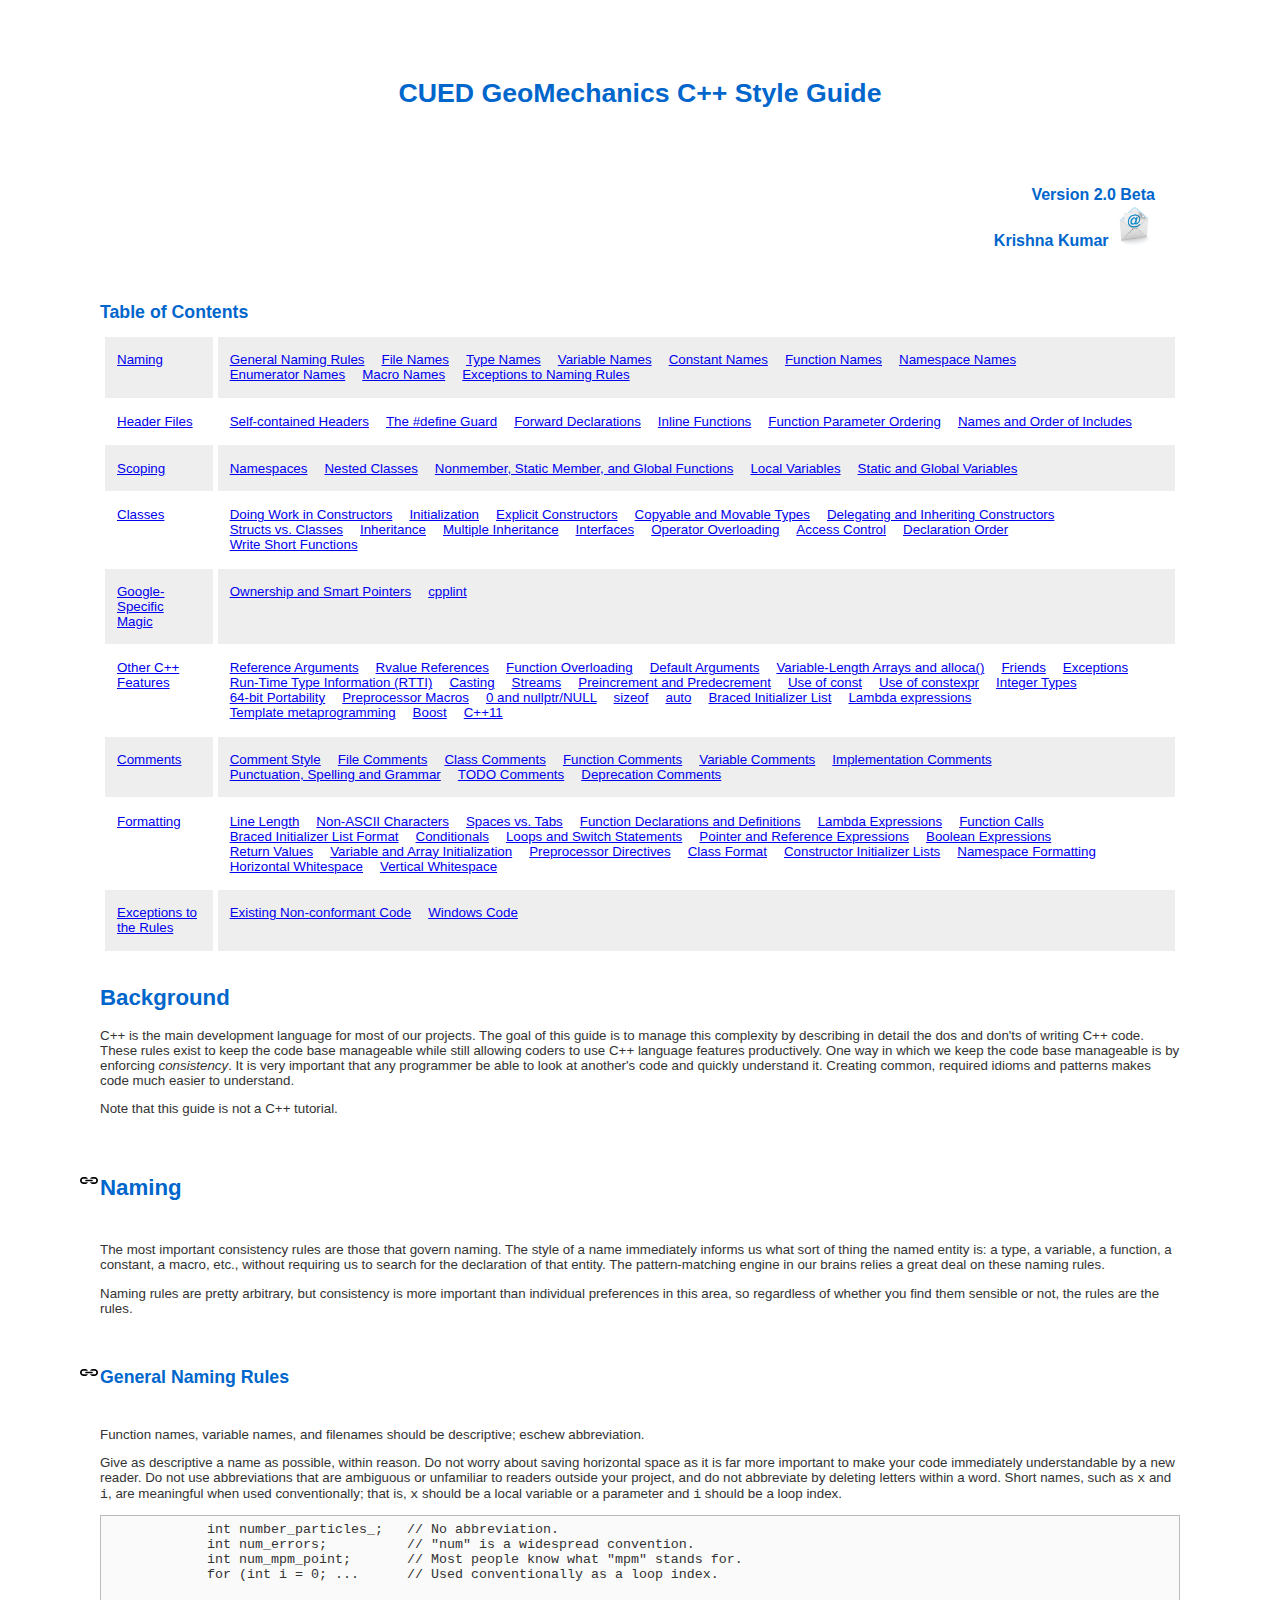
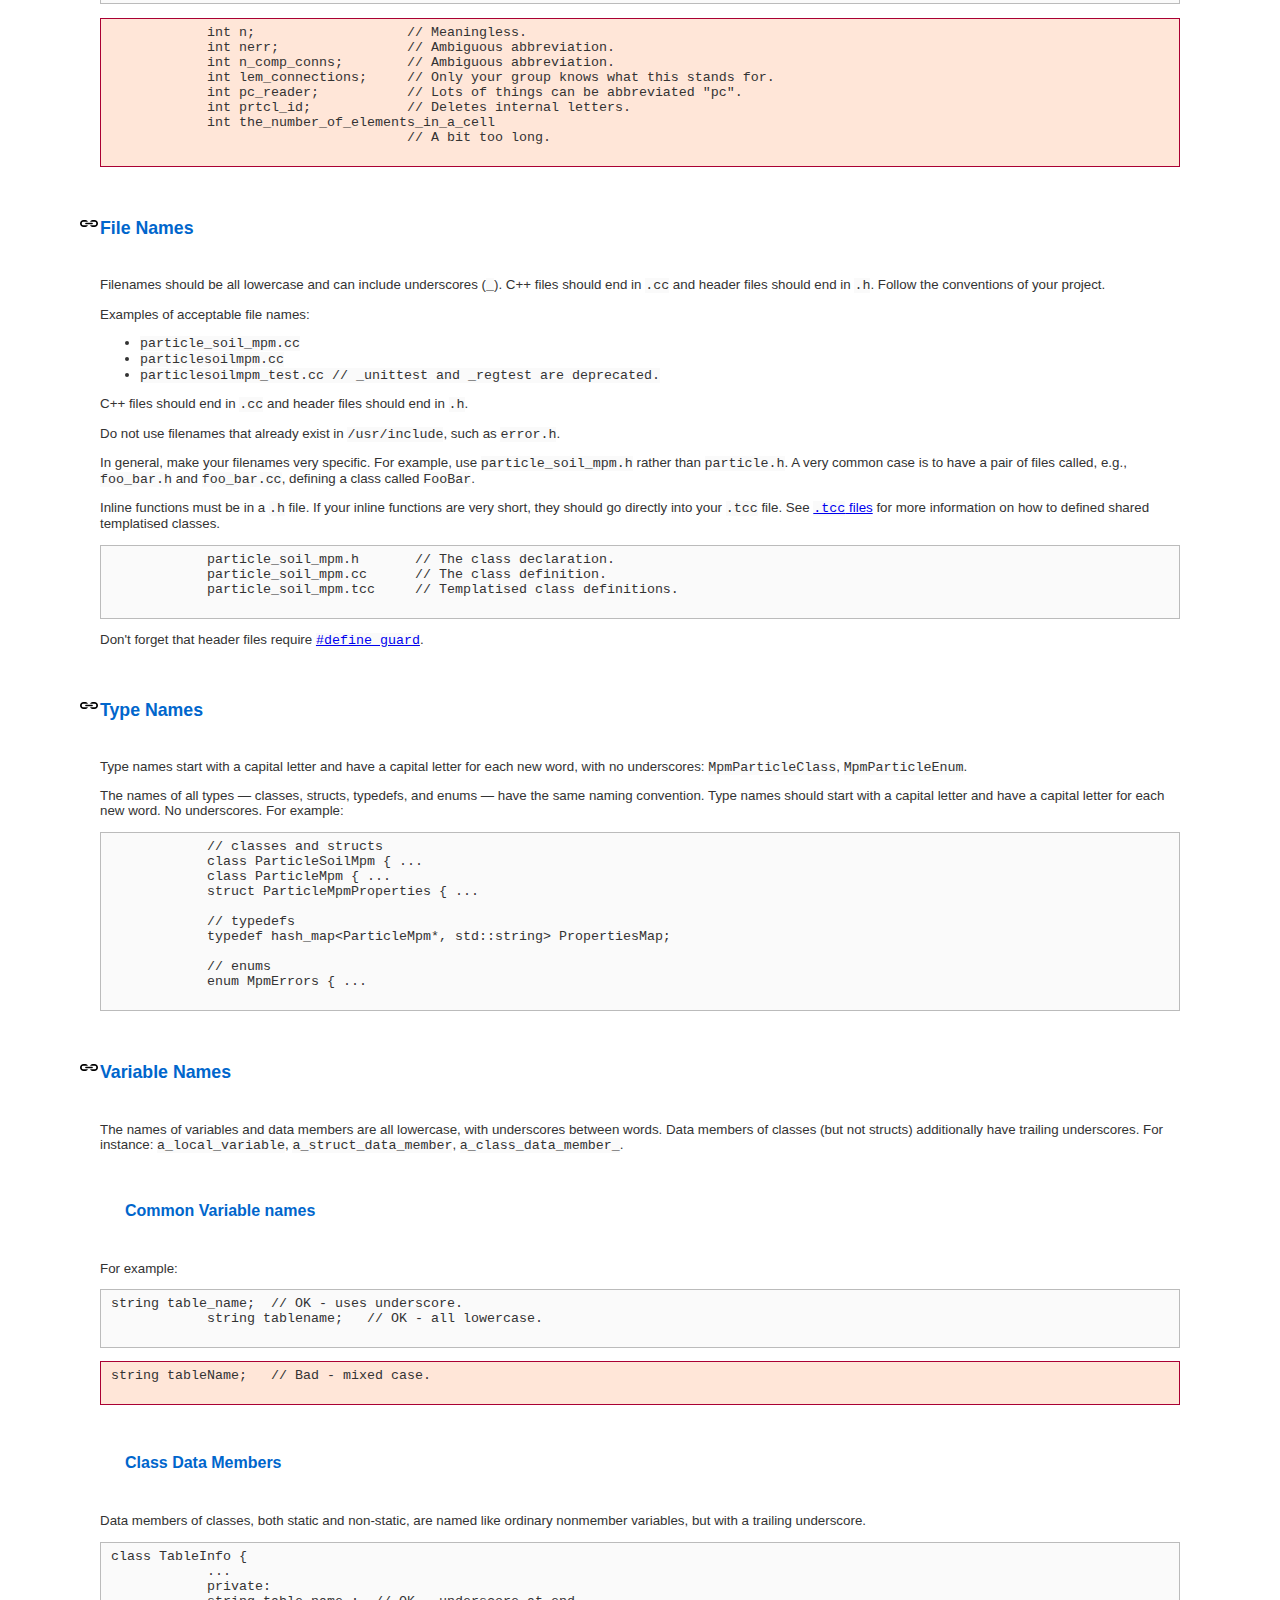
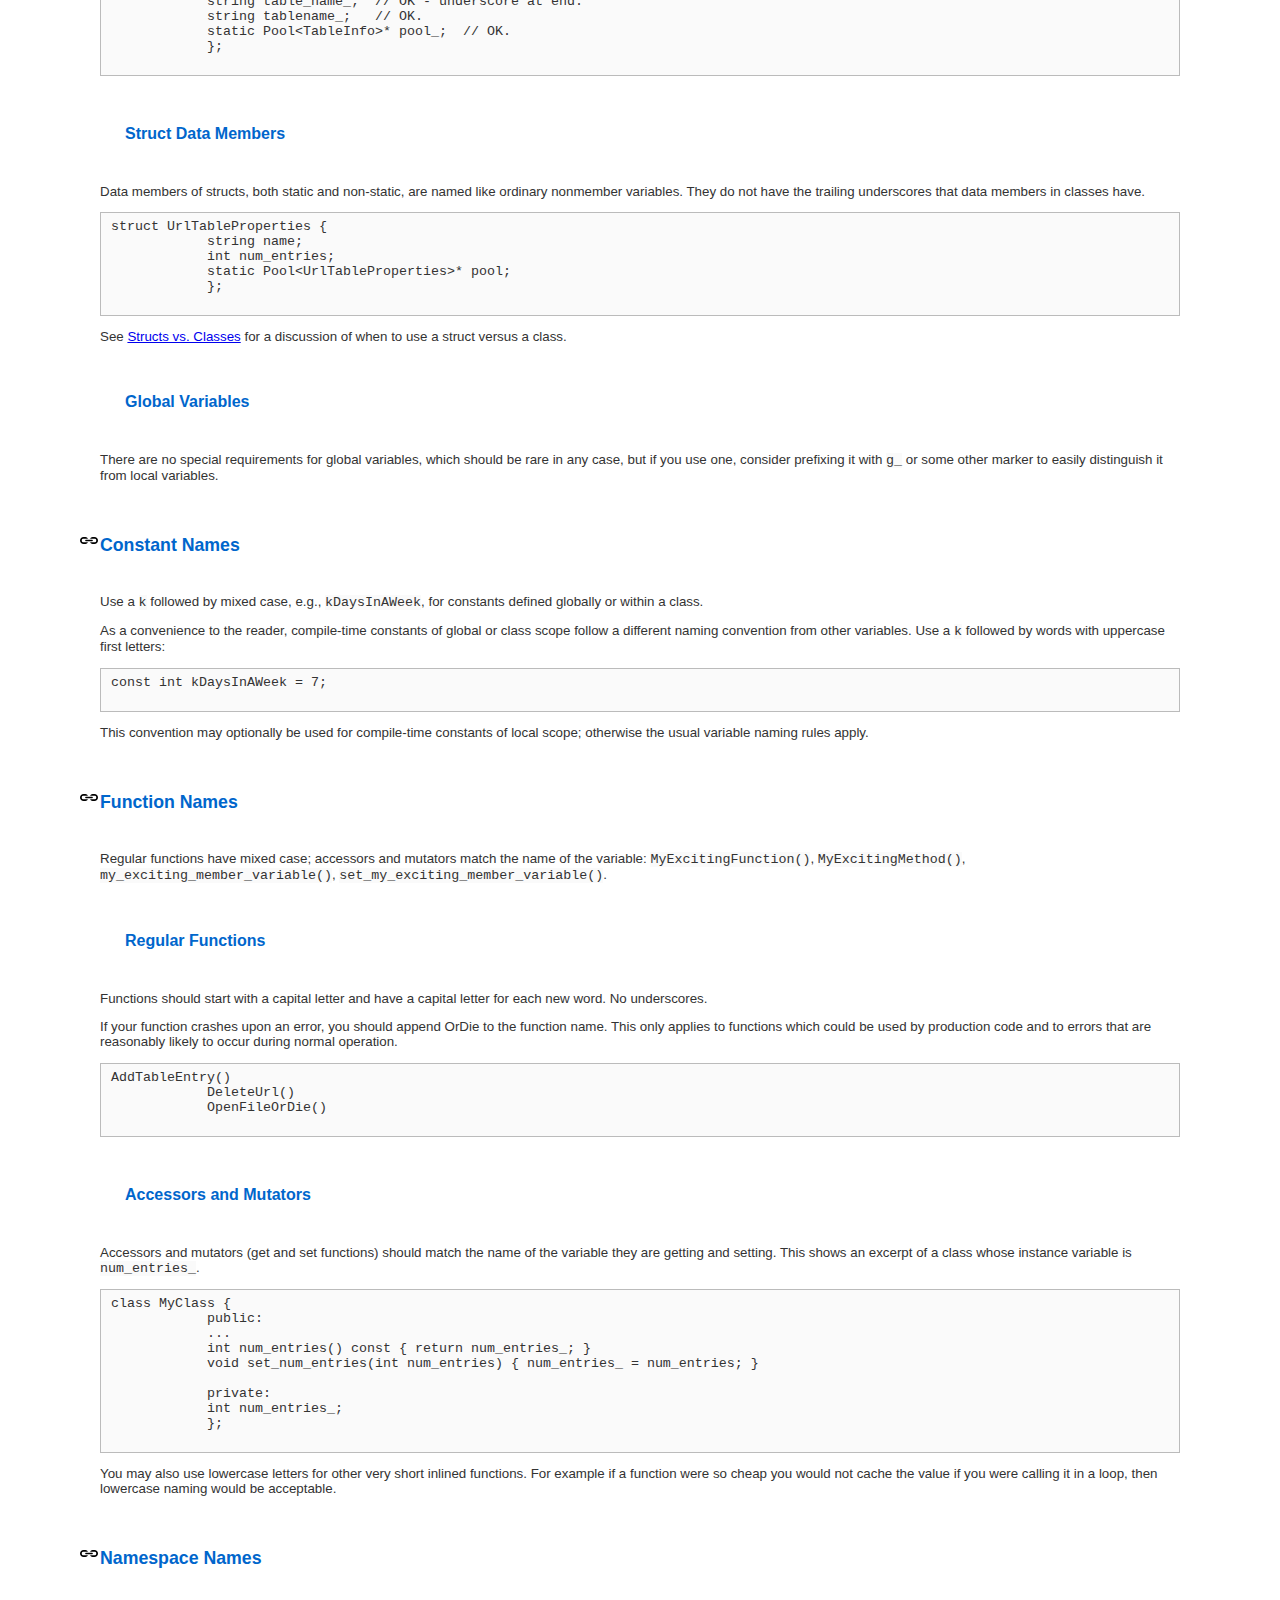
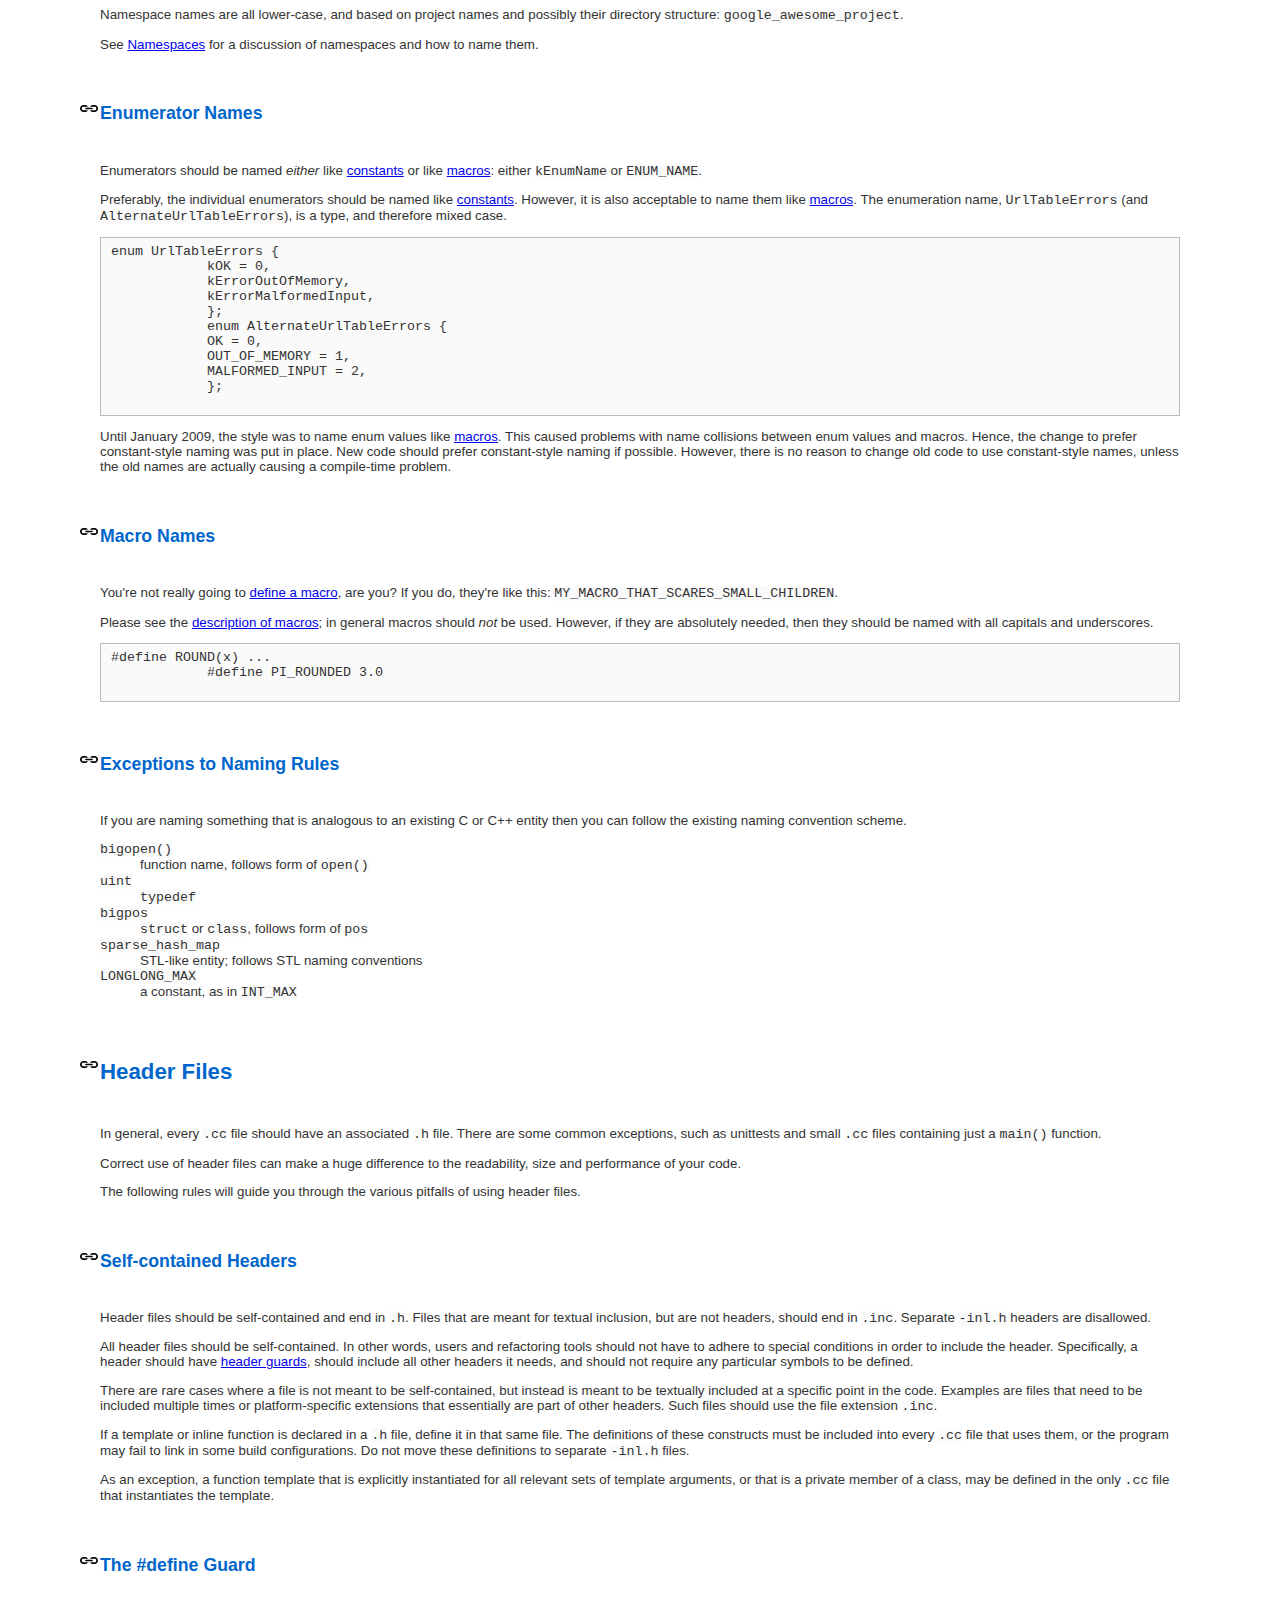
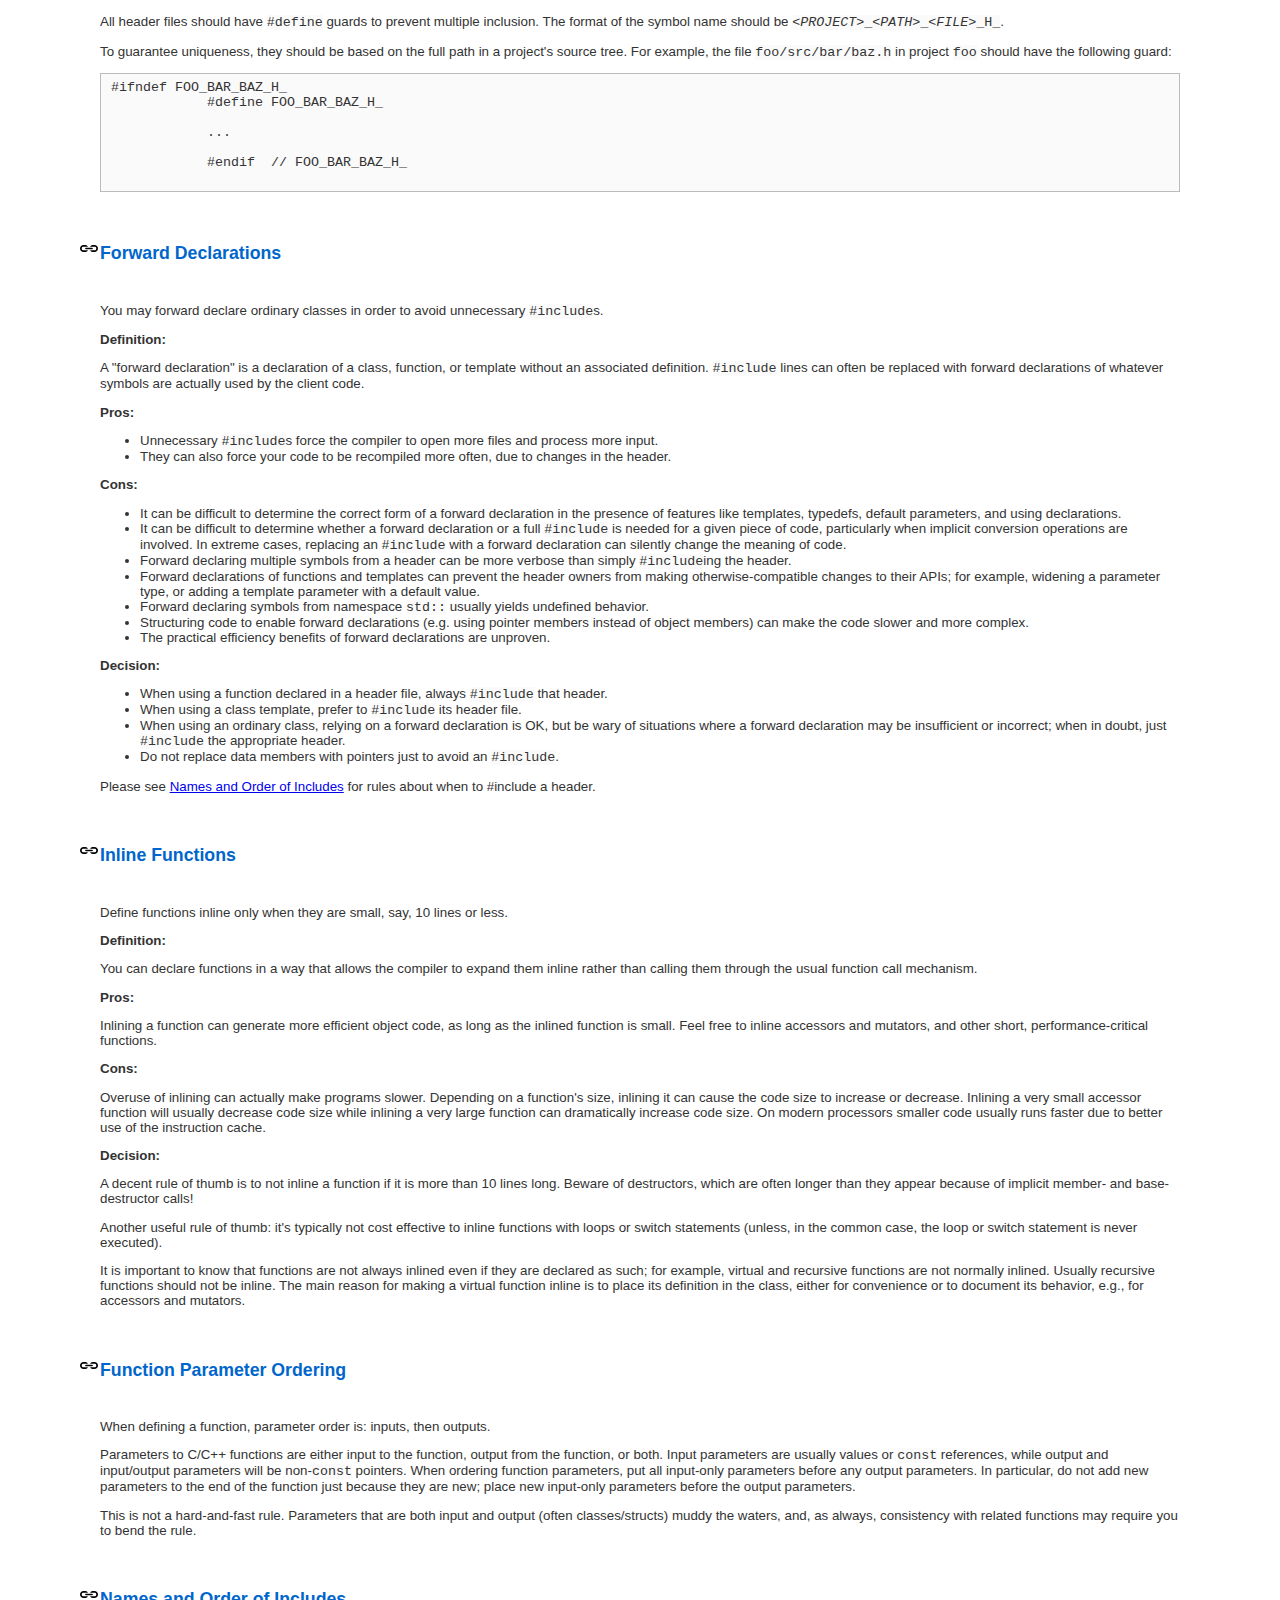
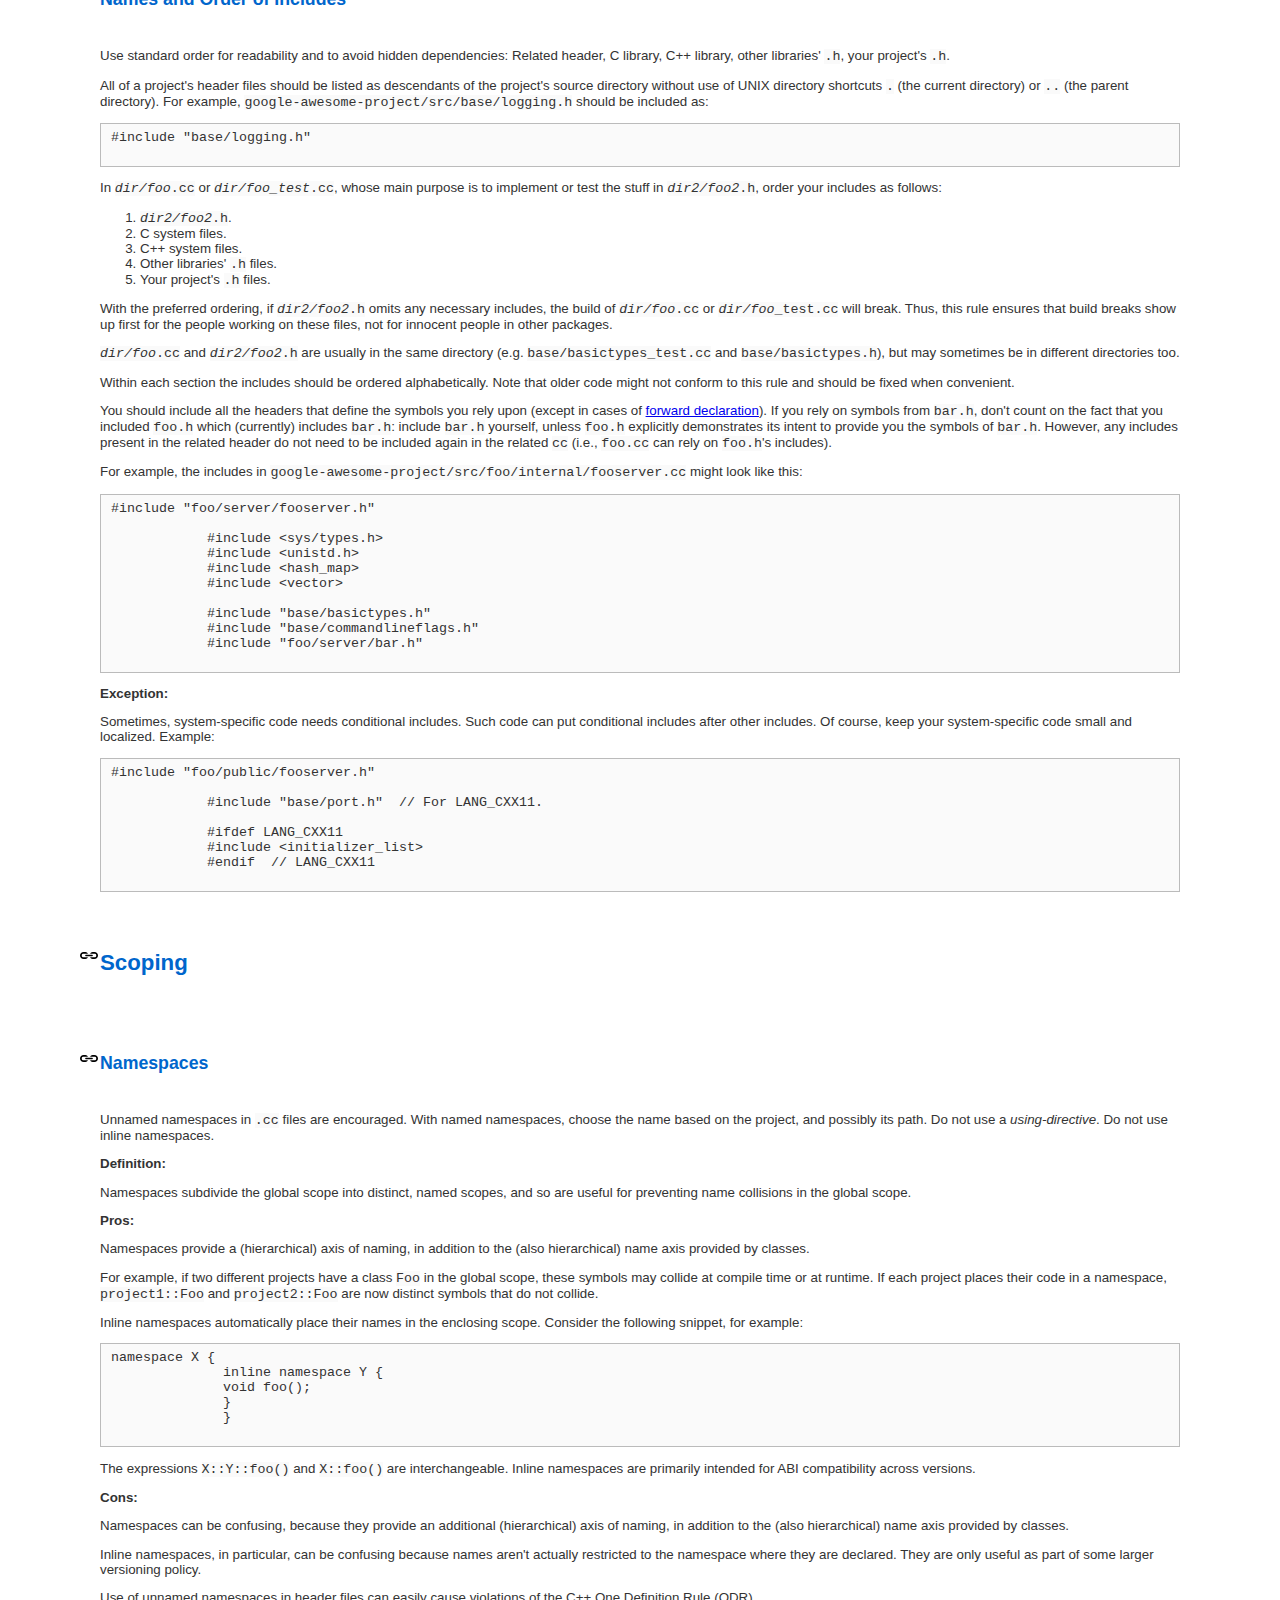
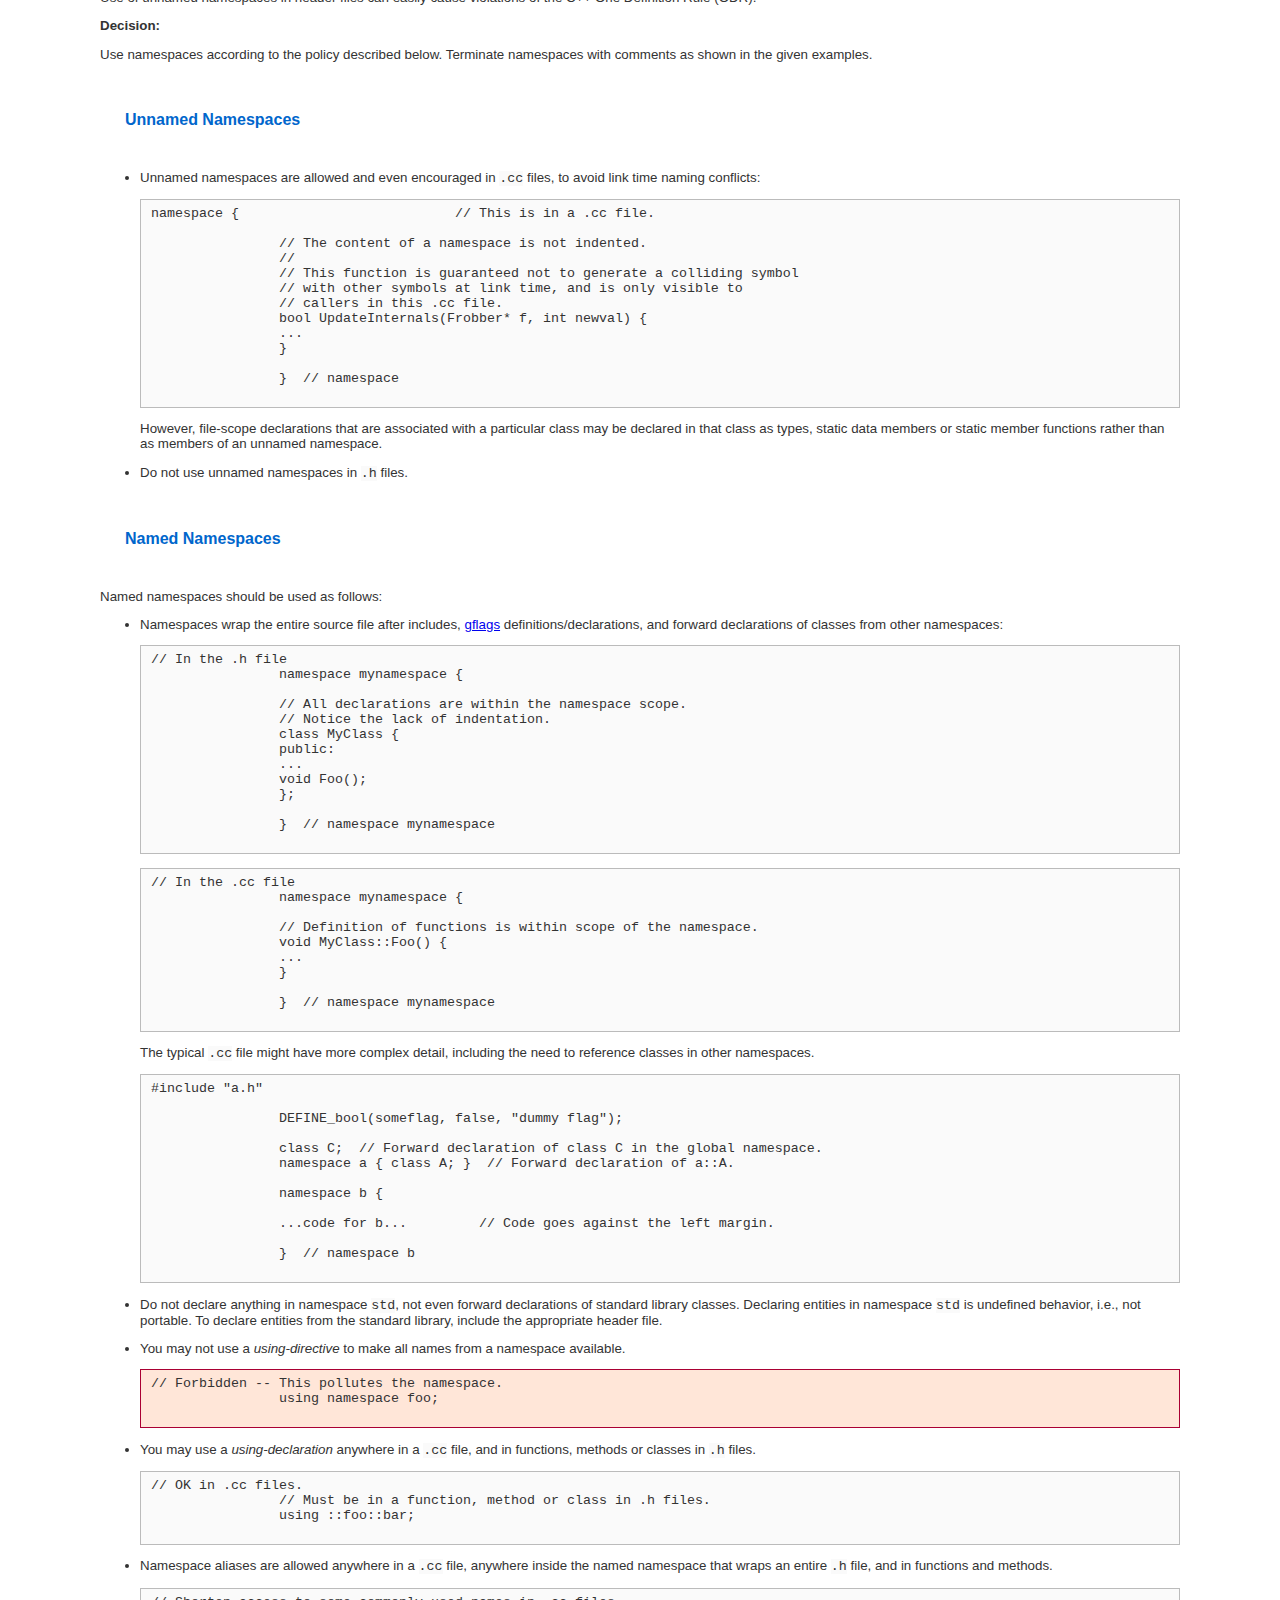
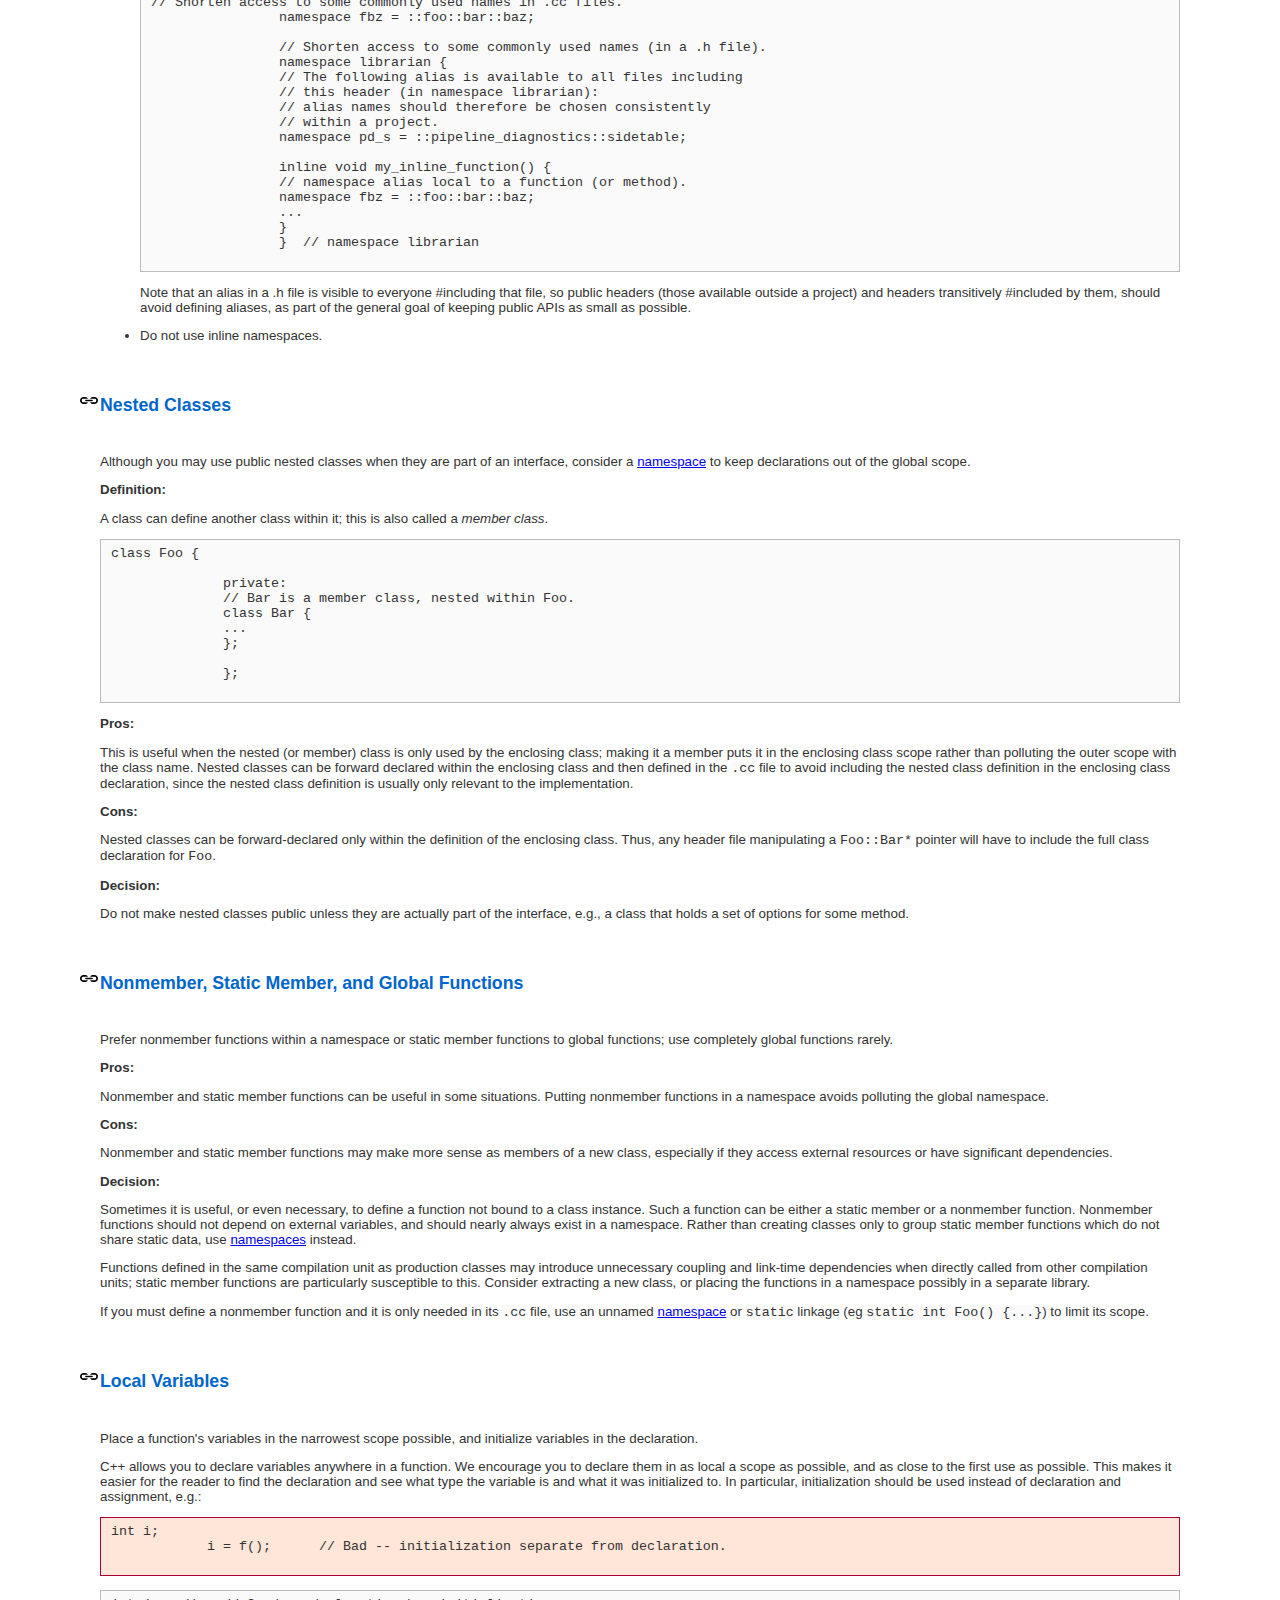
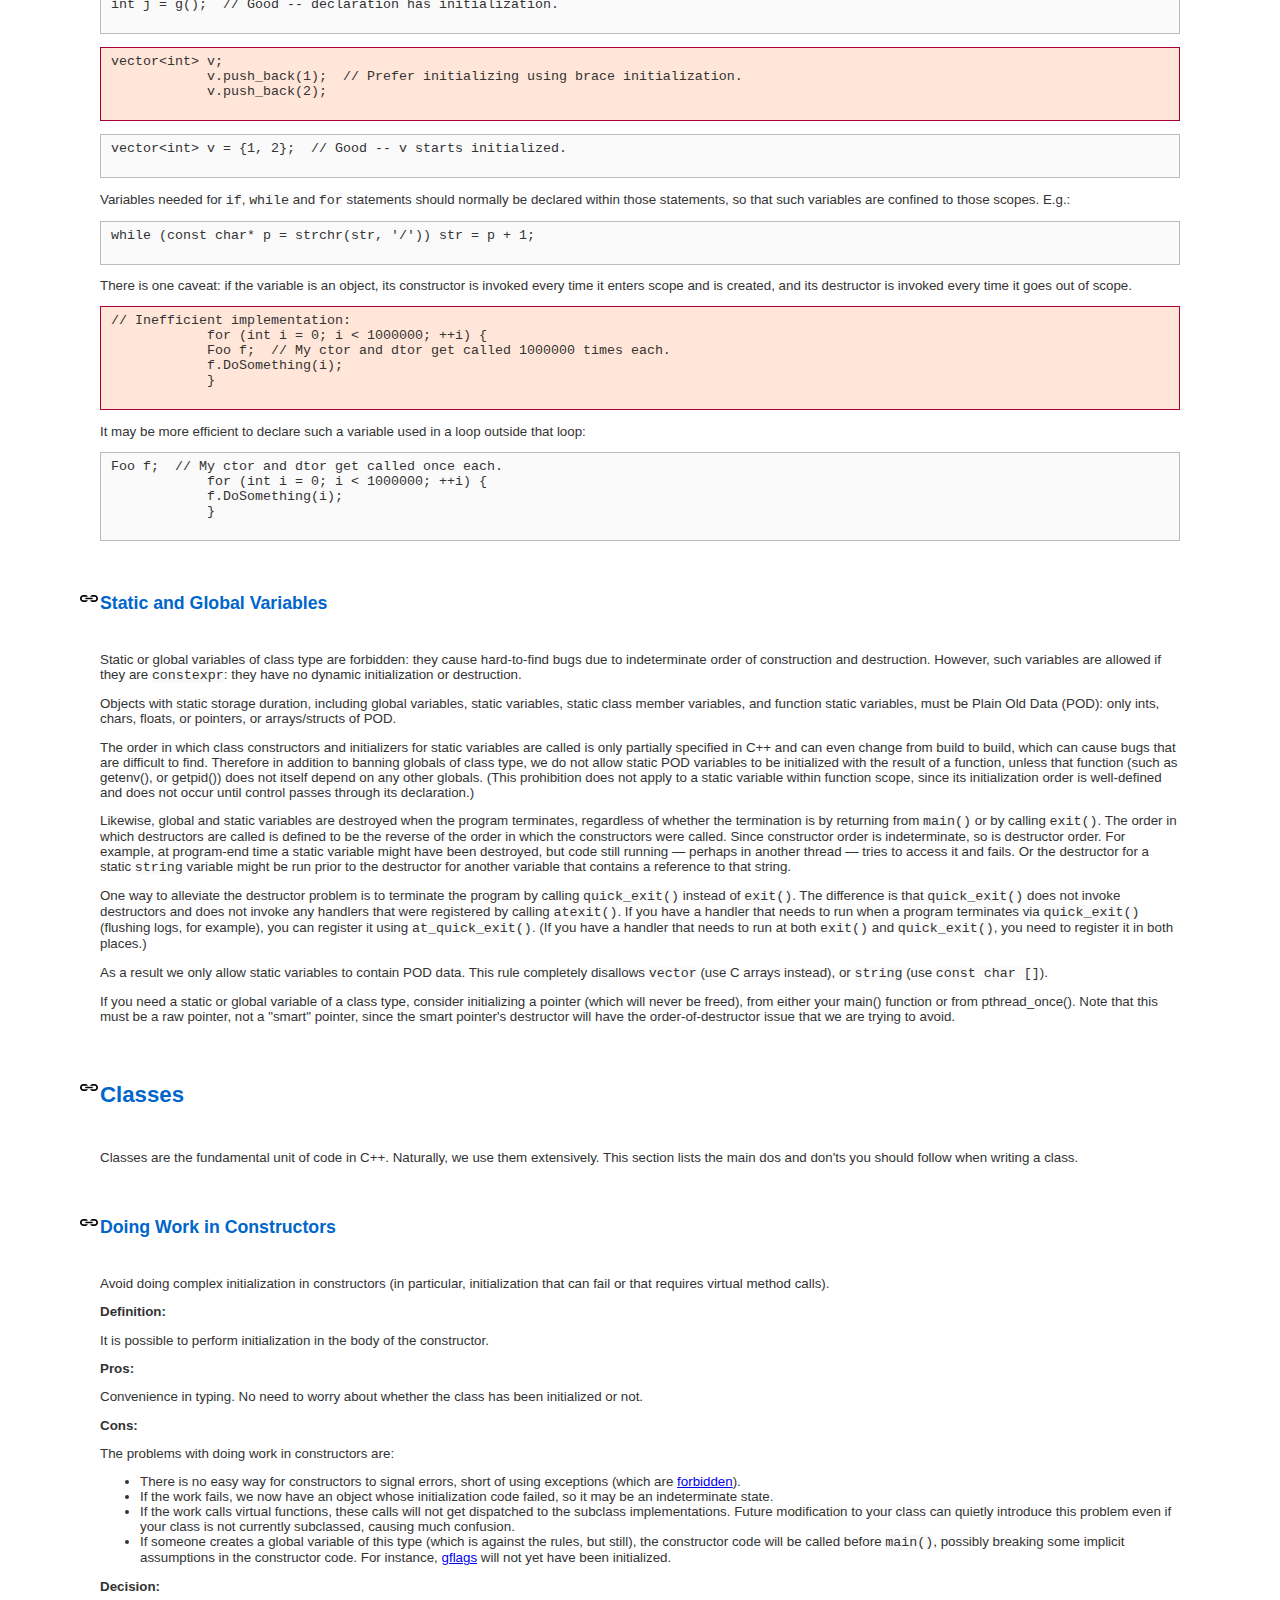
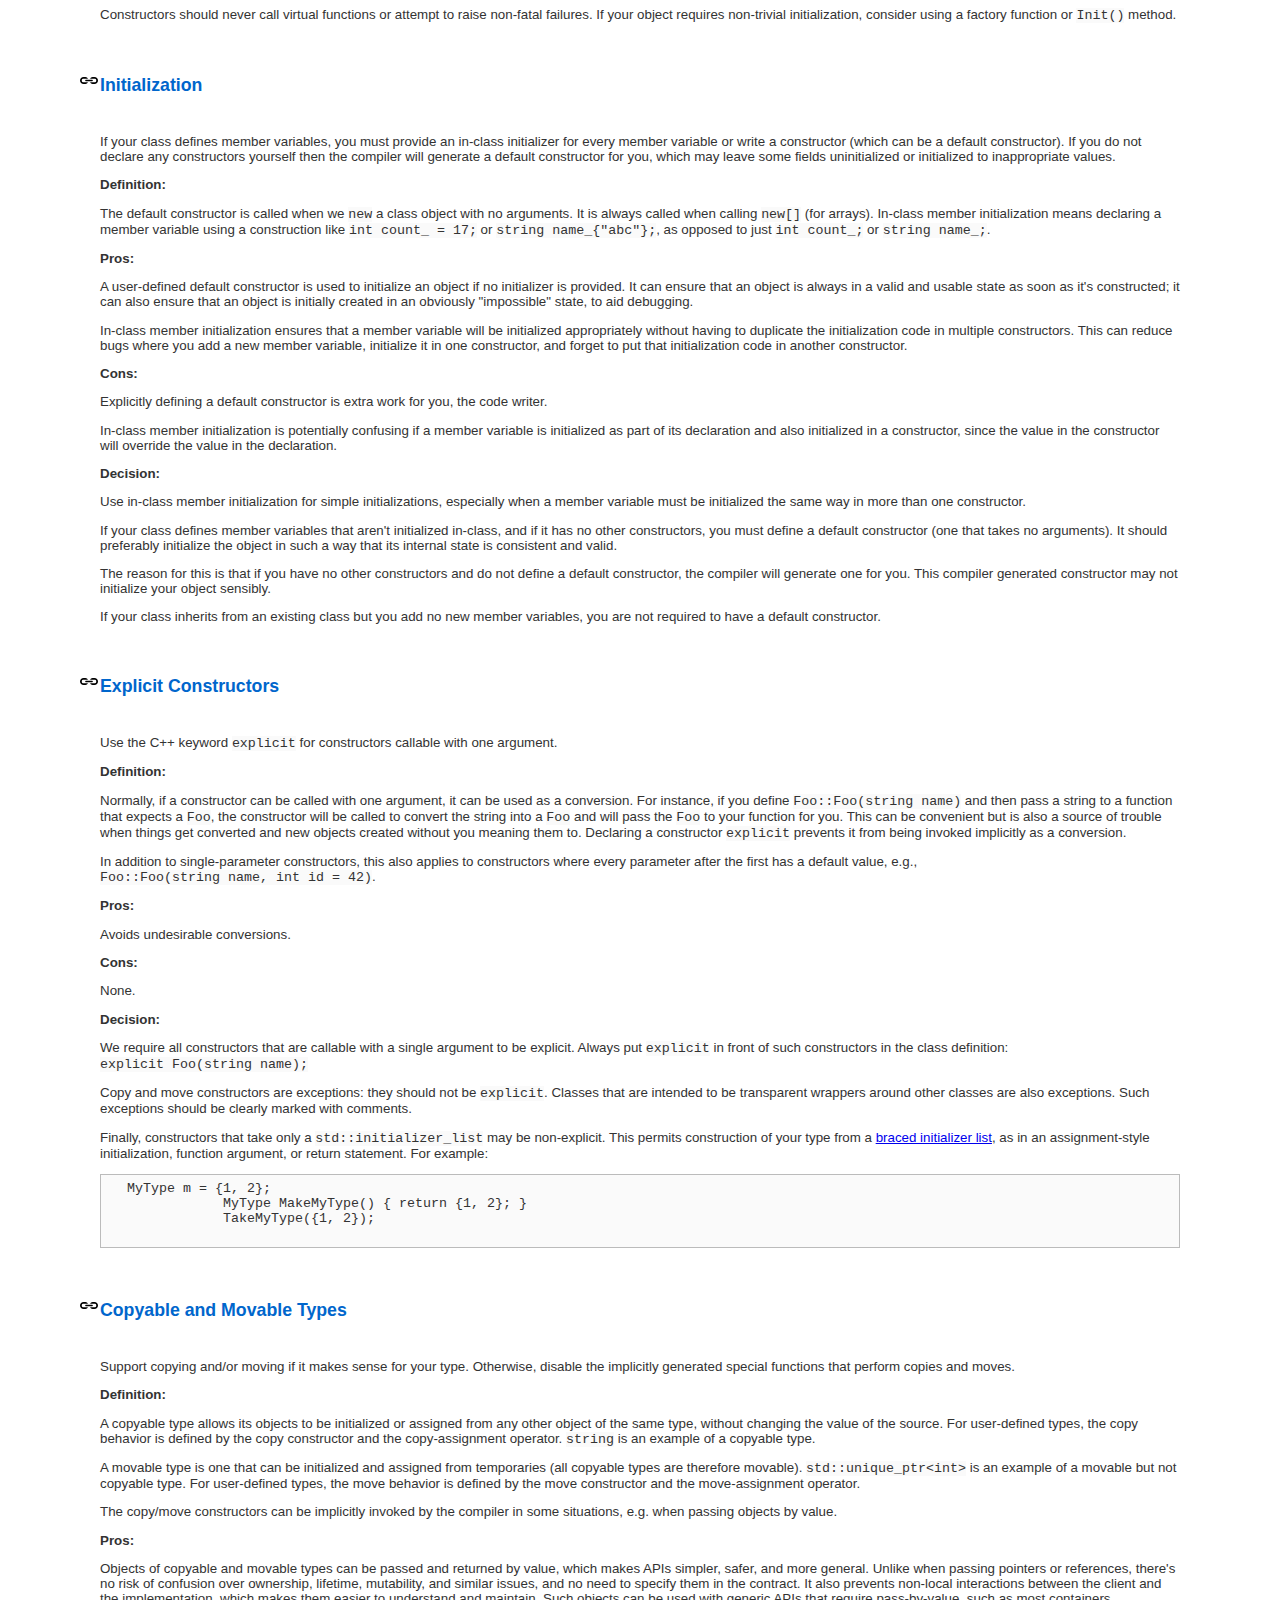
==== commit 3a0dbfdb: "Typenames" ====
--- a/v2/C++_Style_Guide.html
+++ b/v2/C++_Style_Guide.html
@@ -151,7 +151,7 @@
         <div class="summary">
           <p>Type names start with a capital letter and have a capital
             letter for each new word, with no underscores:
-            <code>MyExcitingClass</code>, <code>MyExcitingEnum</code>.</p>
+            <code>MpmParticleClass</code>, <code>MpmParticleEnum</code>.
         </div>
 
         <div class="stylebody">
@@ -161,16 +161,17 @@
             should start with a capital letter and have a capital letter
             for each new word. No underscores. For example:</p>
 
-          <pre>// classes and structs
-            class UrlTable { ...
-            class UrlTableTester { ...
-            struct UrlTableProperties { ...
+          <pre>
+            // classes and structs
+            class ParticleSoilMpm { ...
+            class ParticleMpm { ...
+            struct ParticleMpmProperties { ...
 
             // typedefs
-            typedef hash_map&lt;UrlTableProperties *, string&gt; PropertiesMap;
+            typedef hash_map&lt;ParticleMpm*, std::string&gt; PropertiesMap;
 
             // enums
-            enum UrlTableErrors { ...
+            enum MpmErrors { ...
           </pre>
 
         </div>
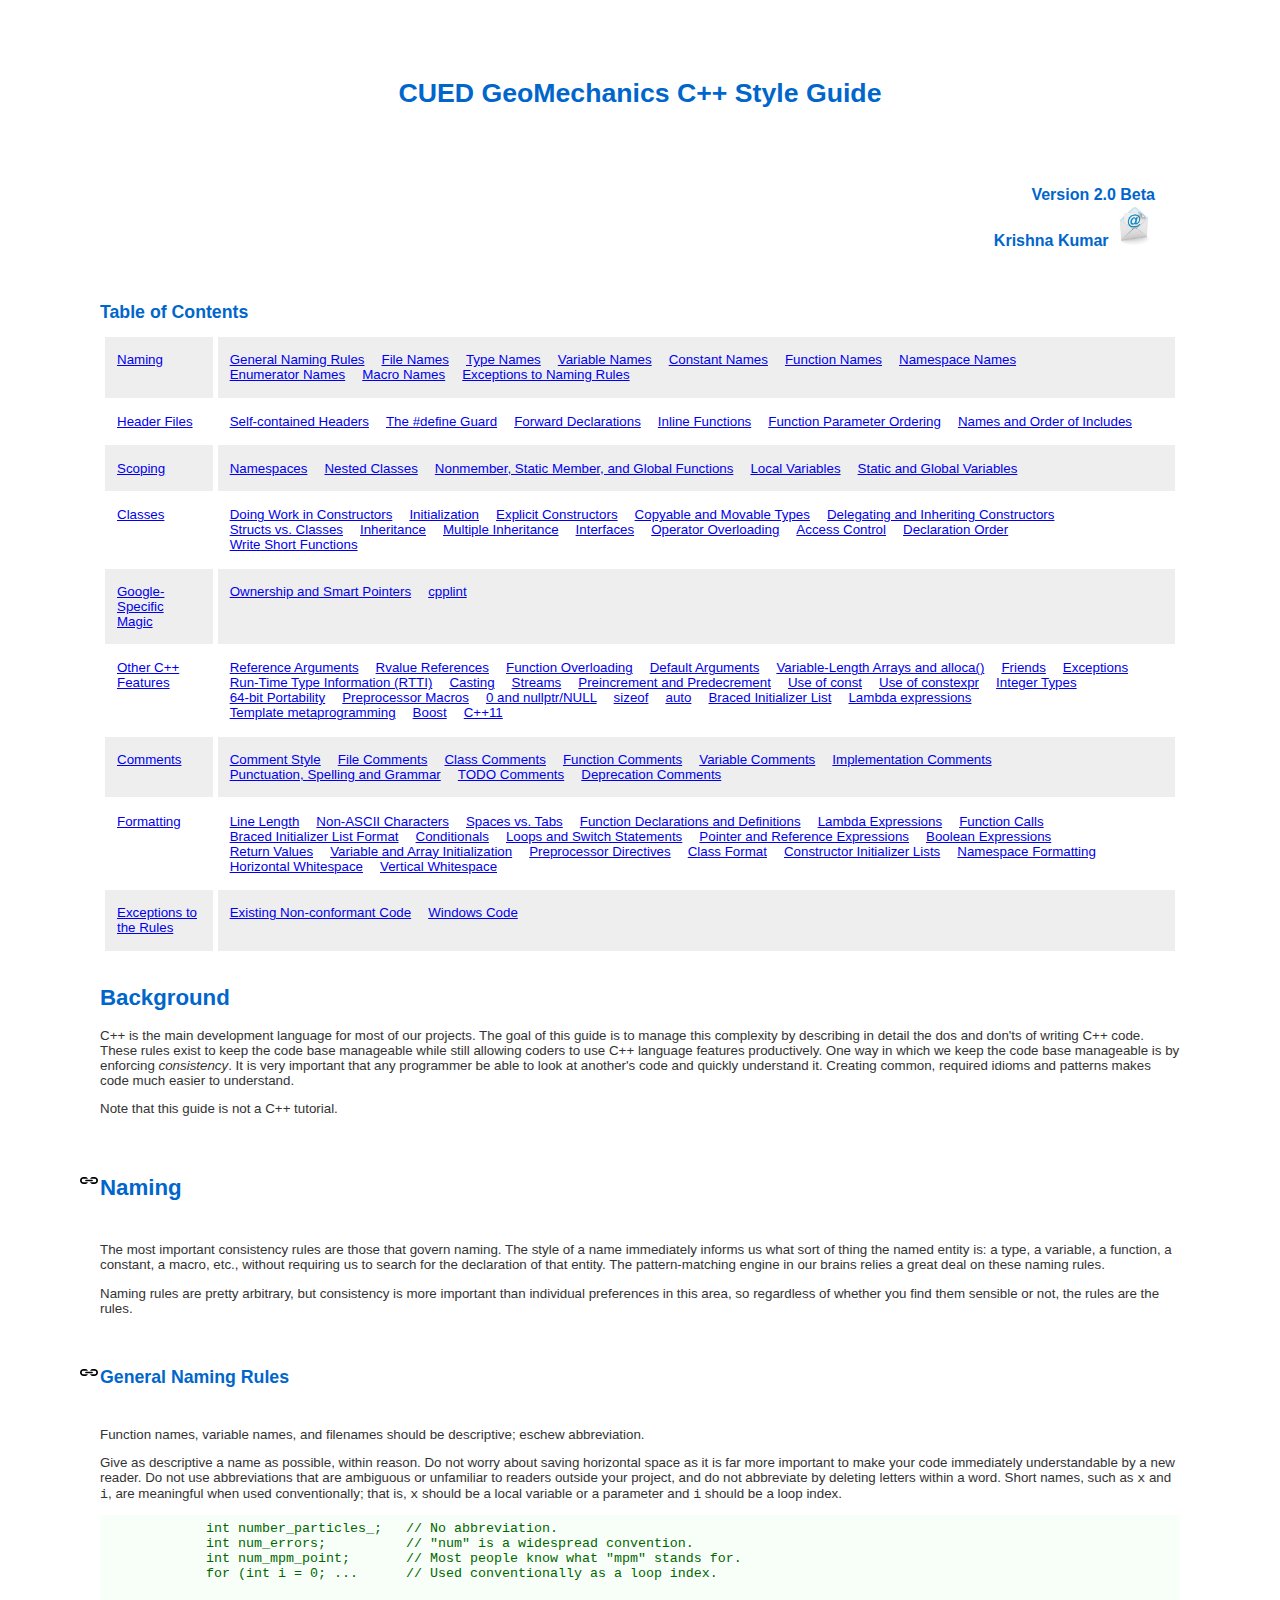
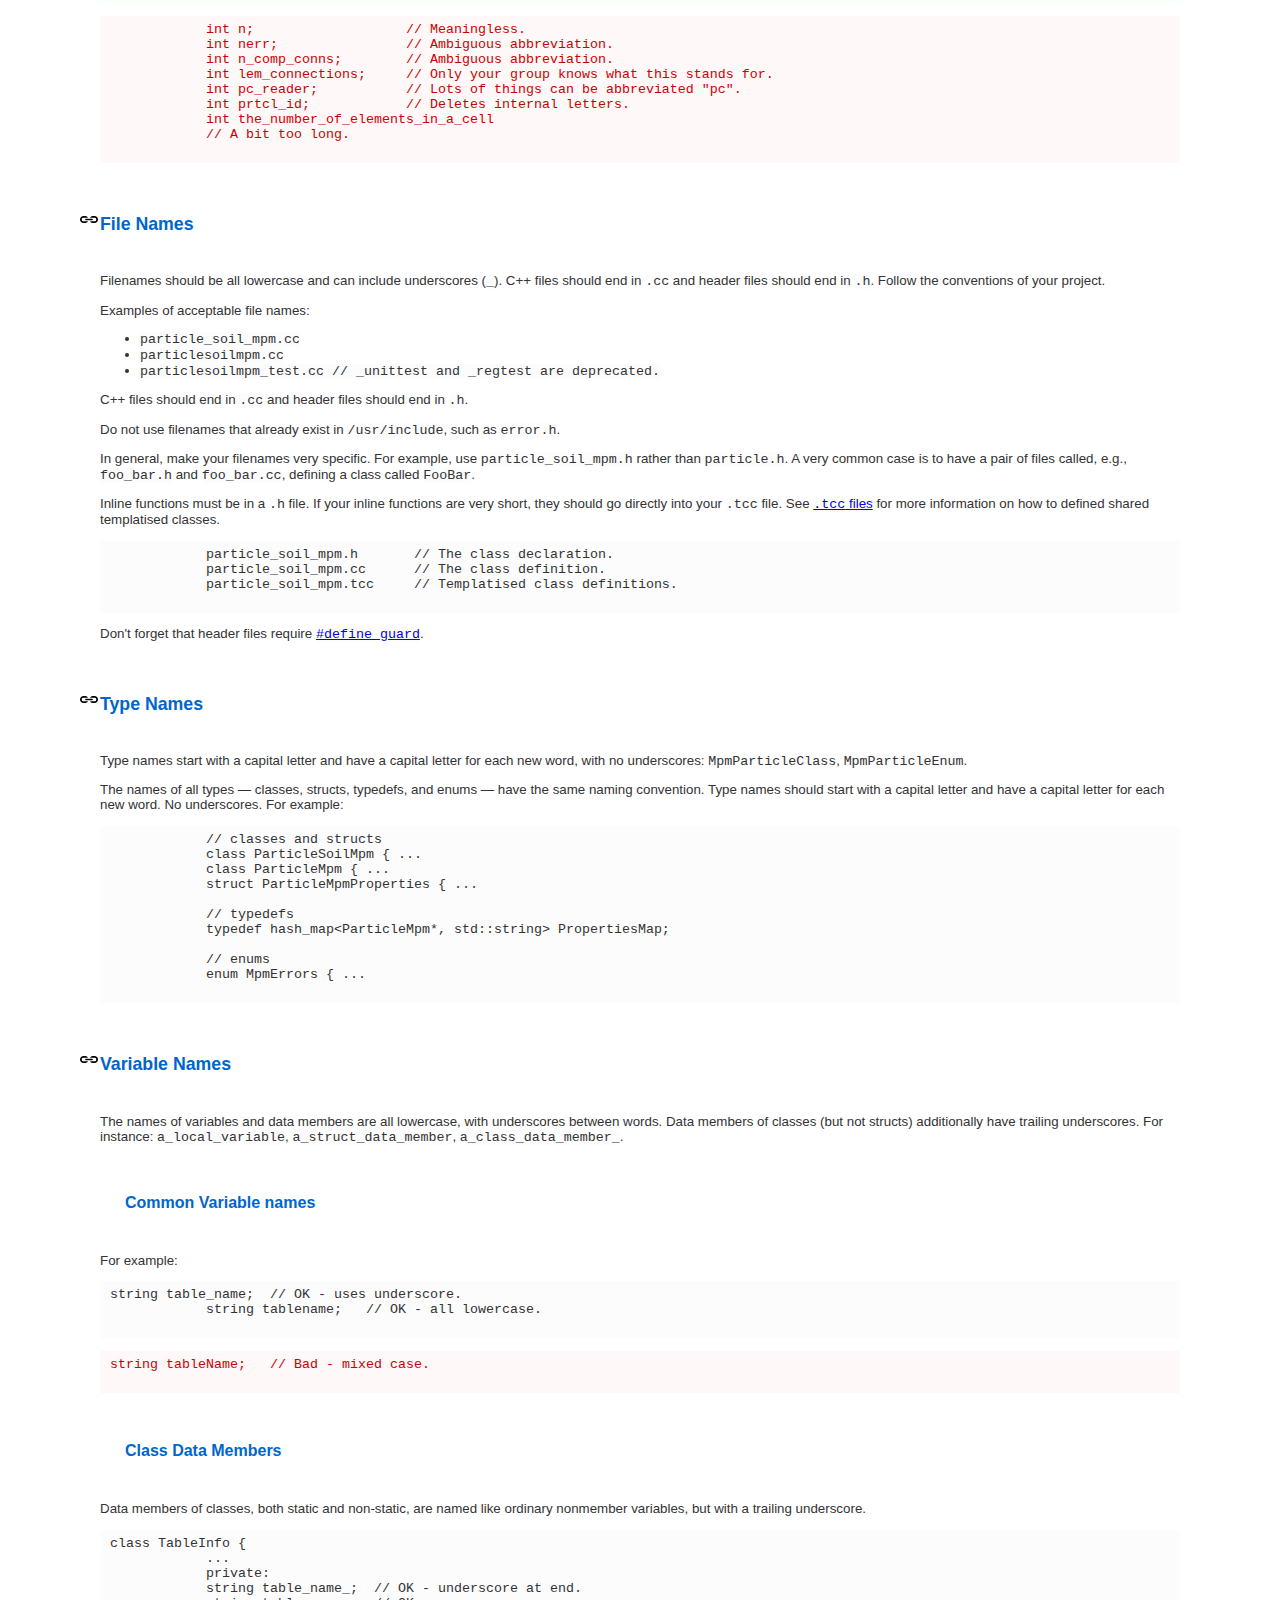
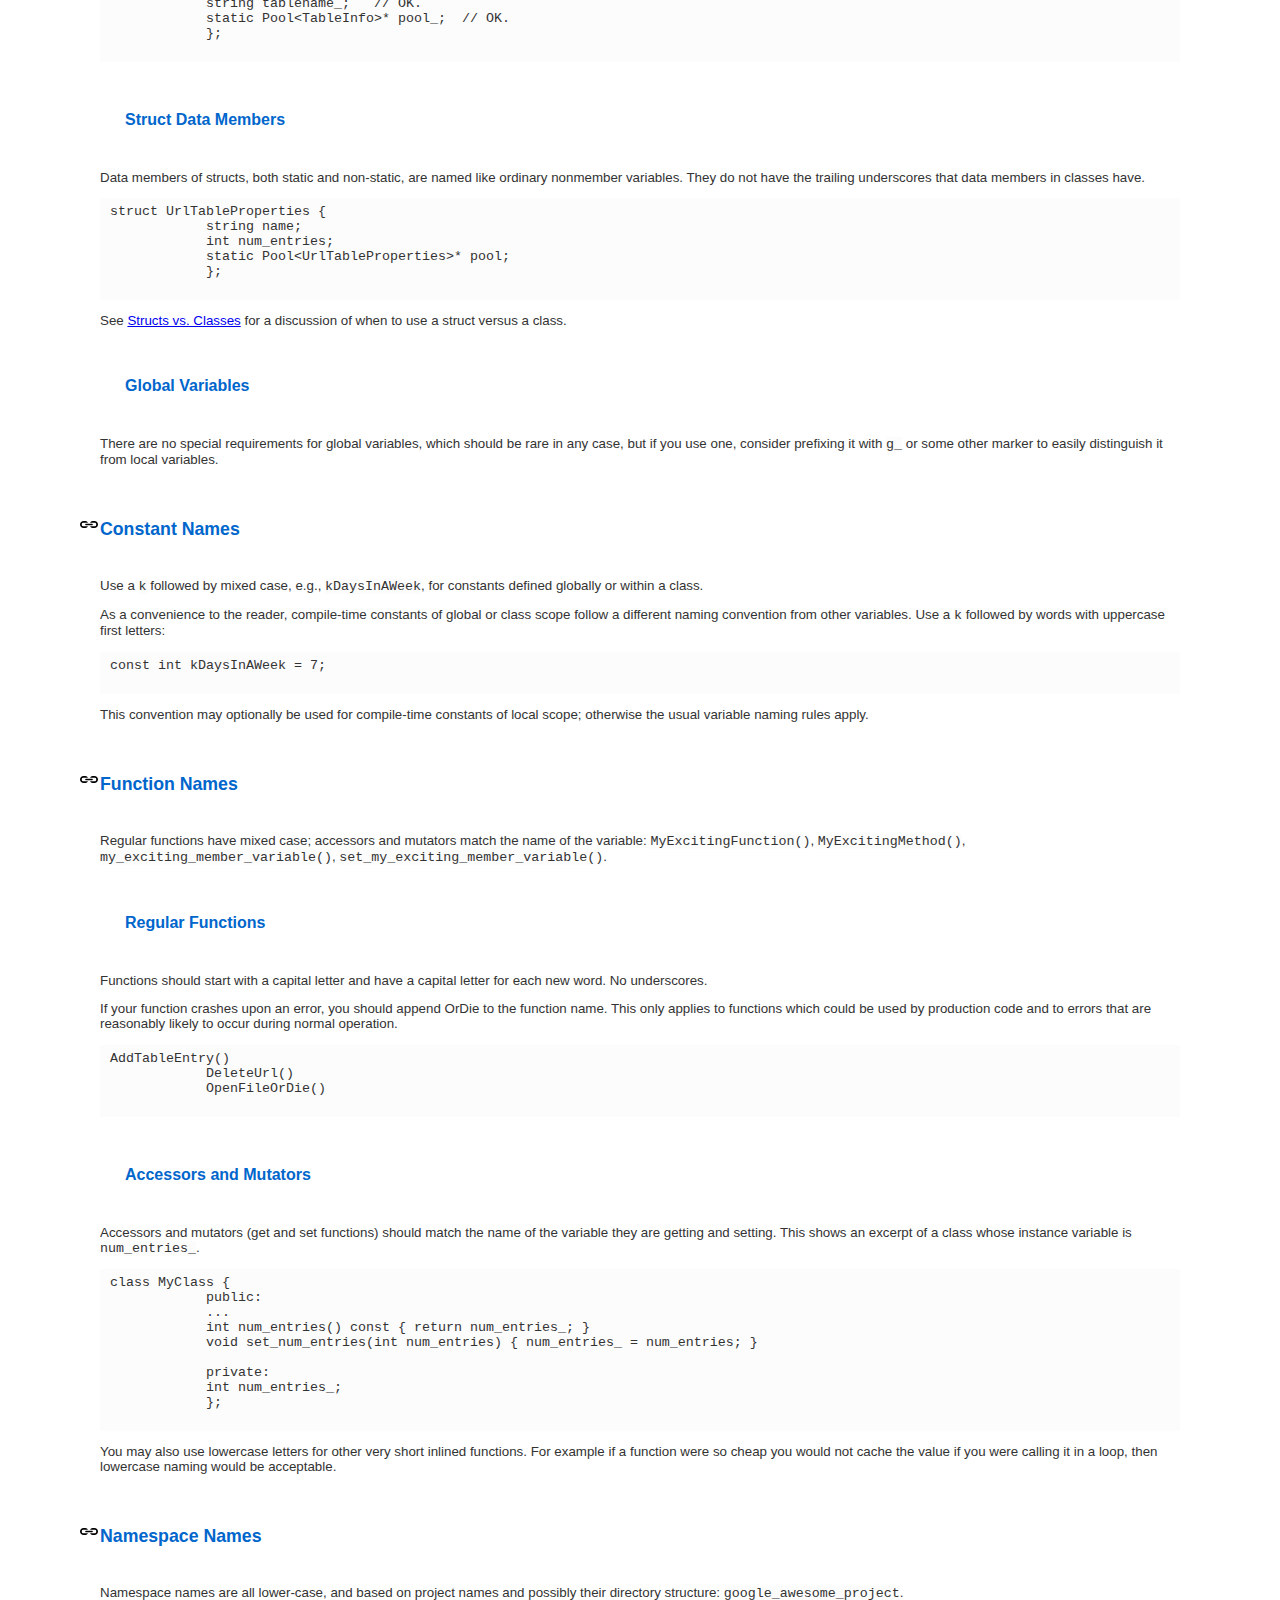
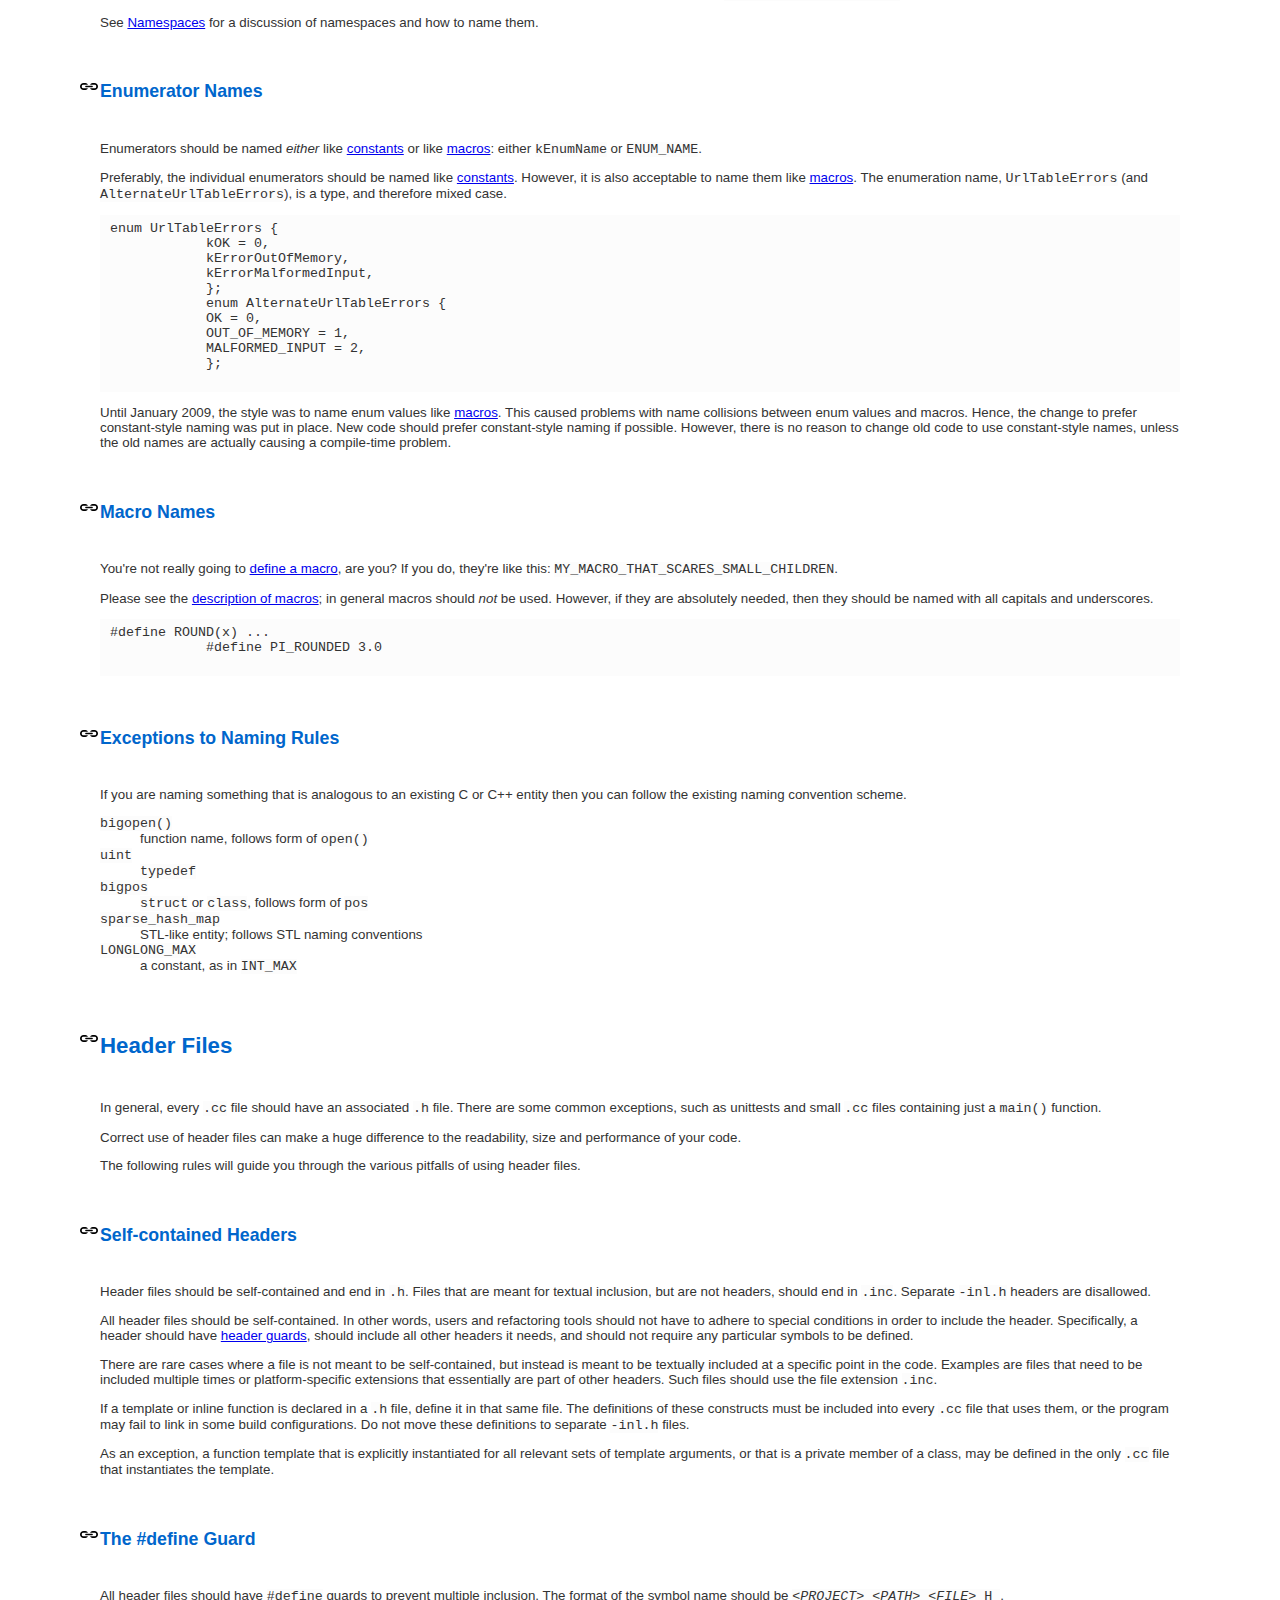
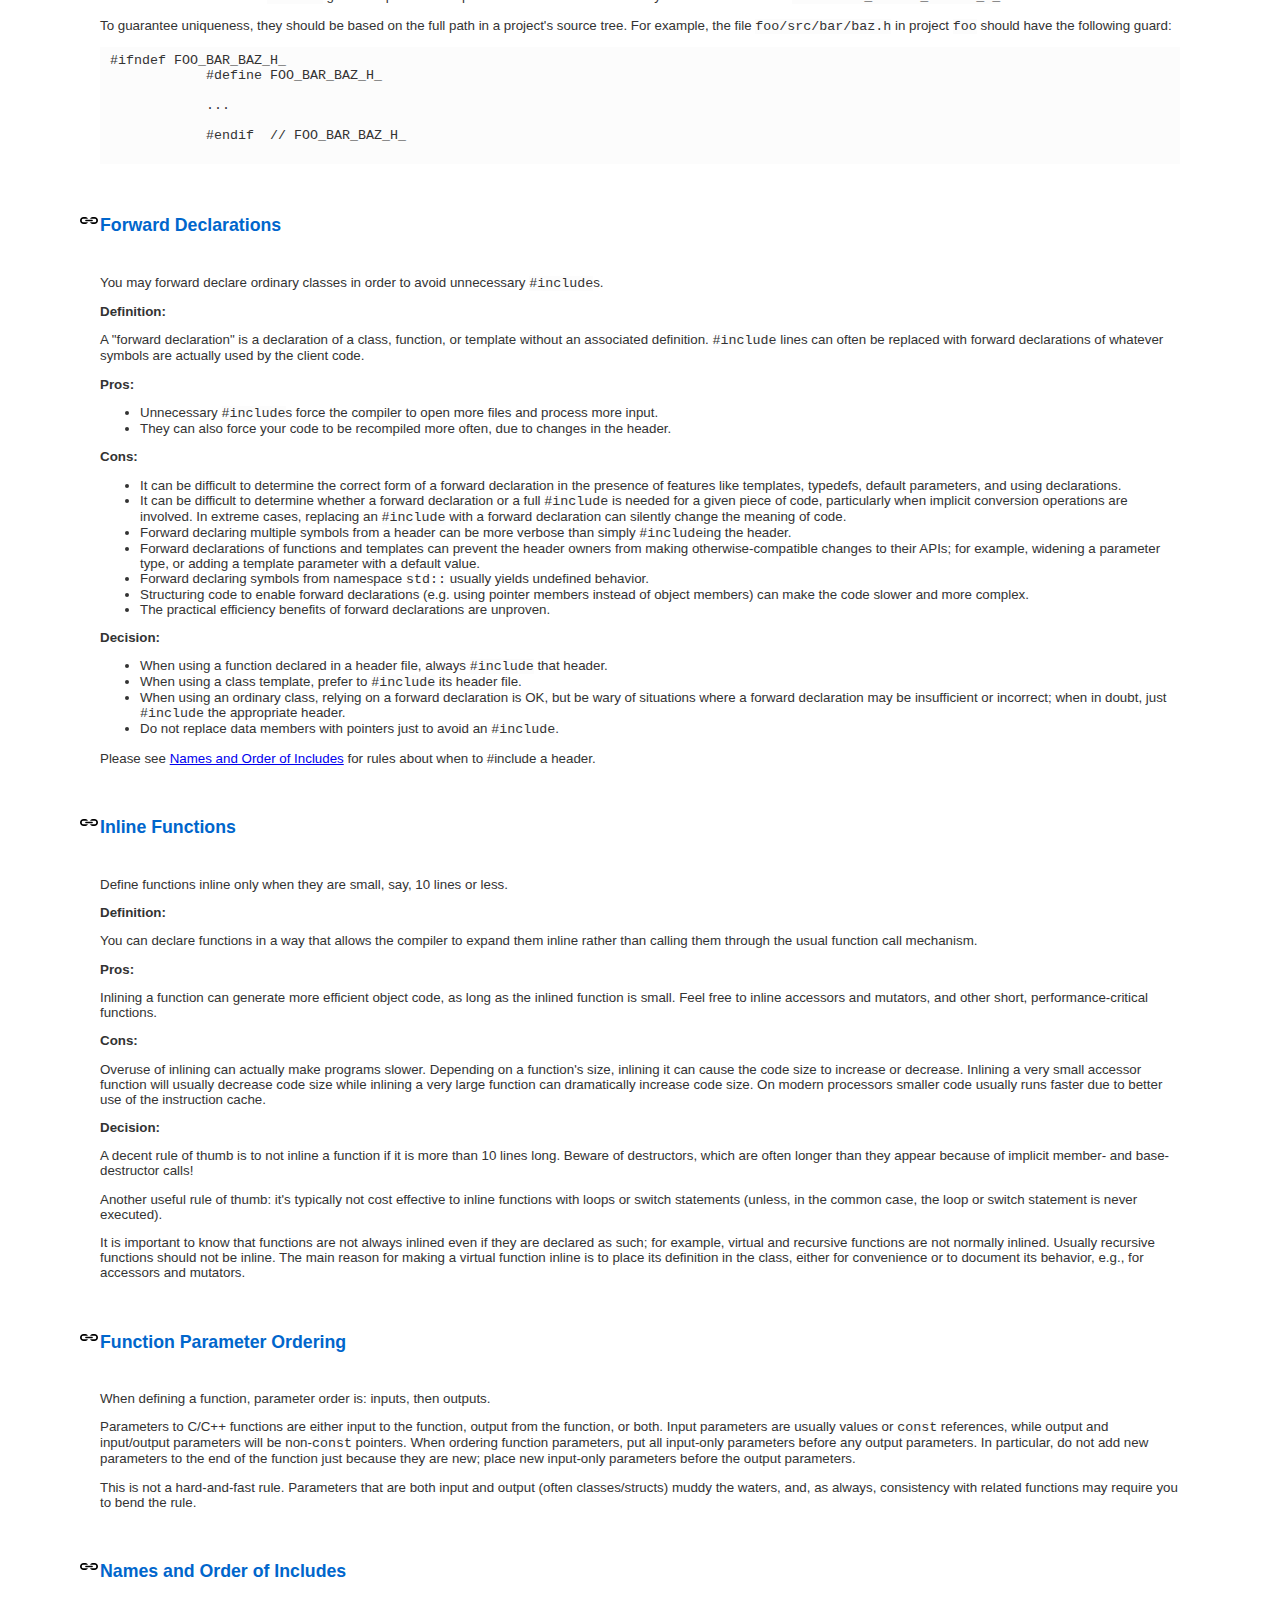
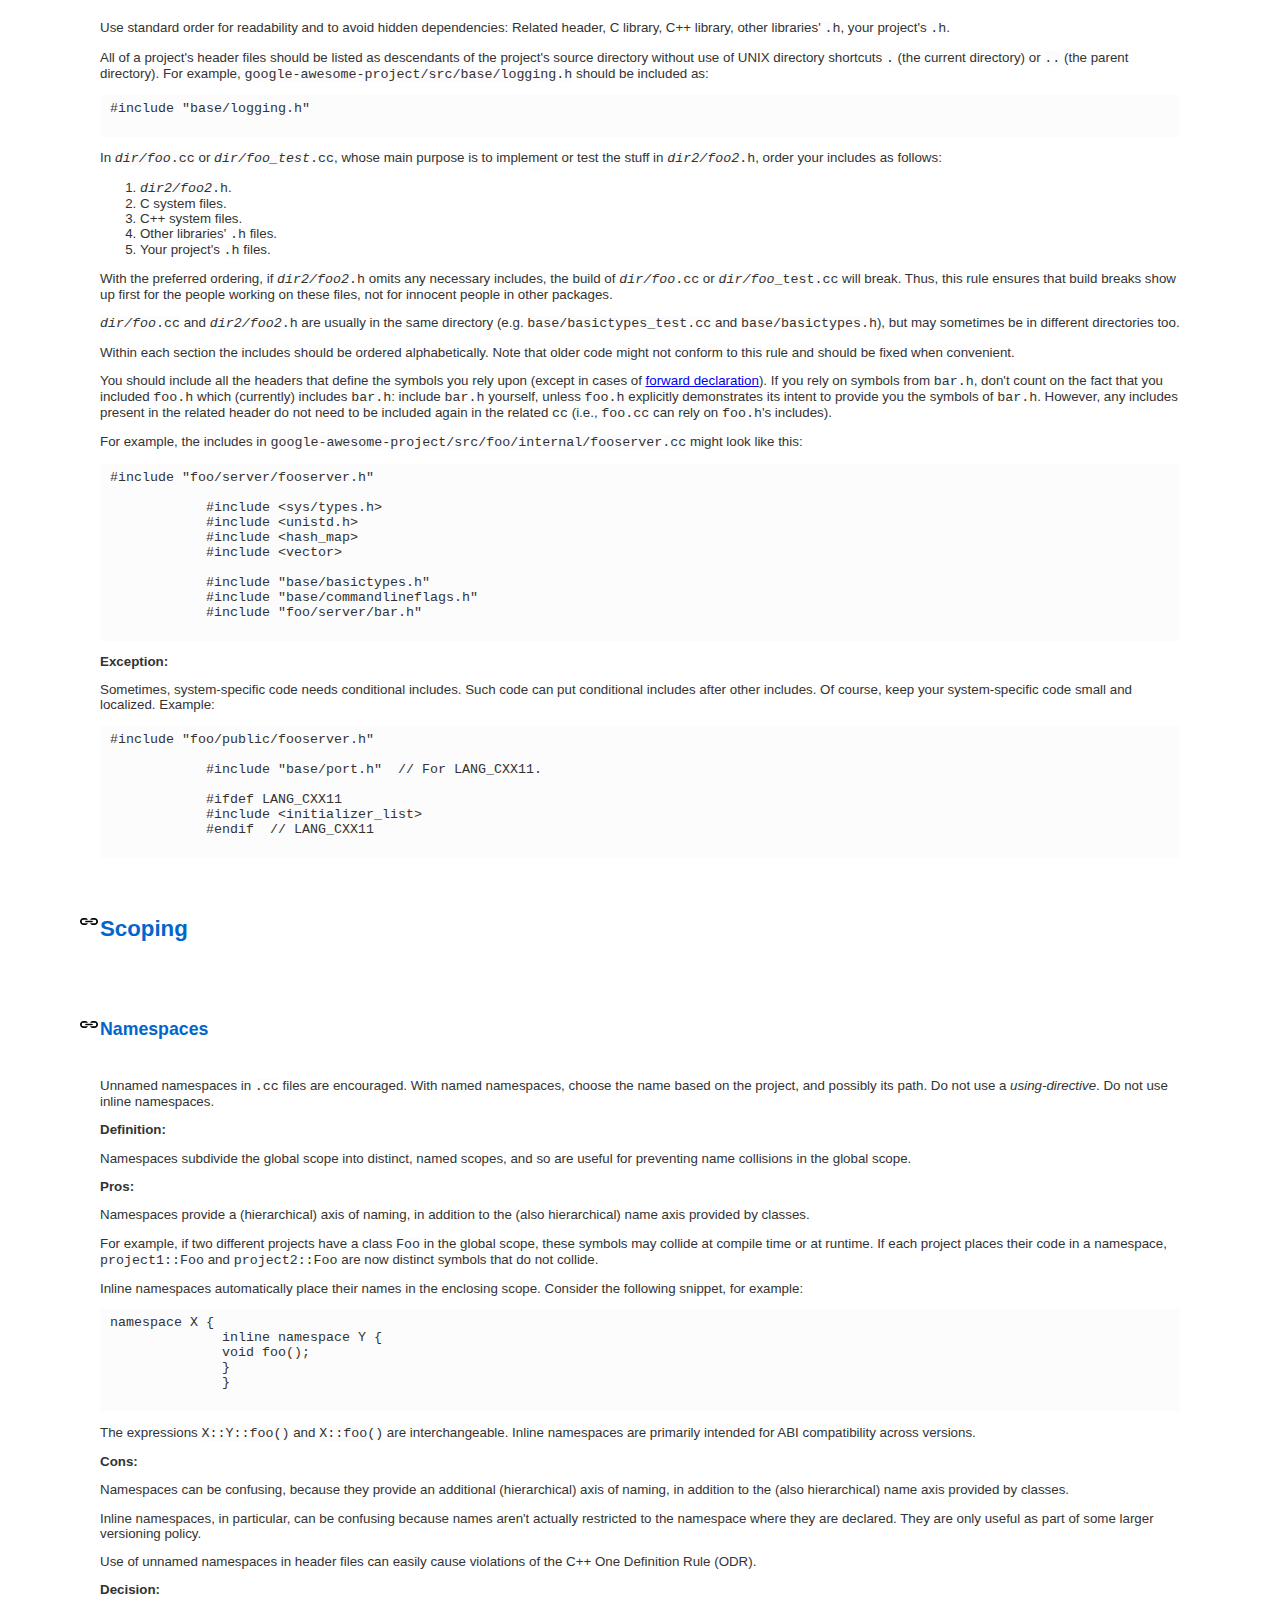
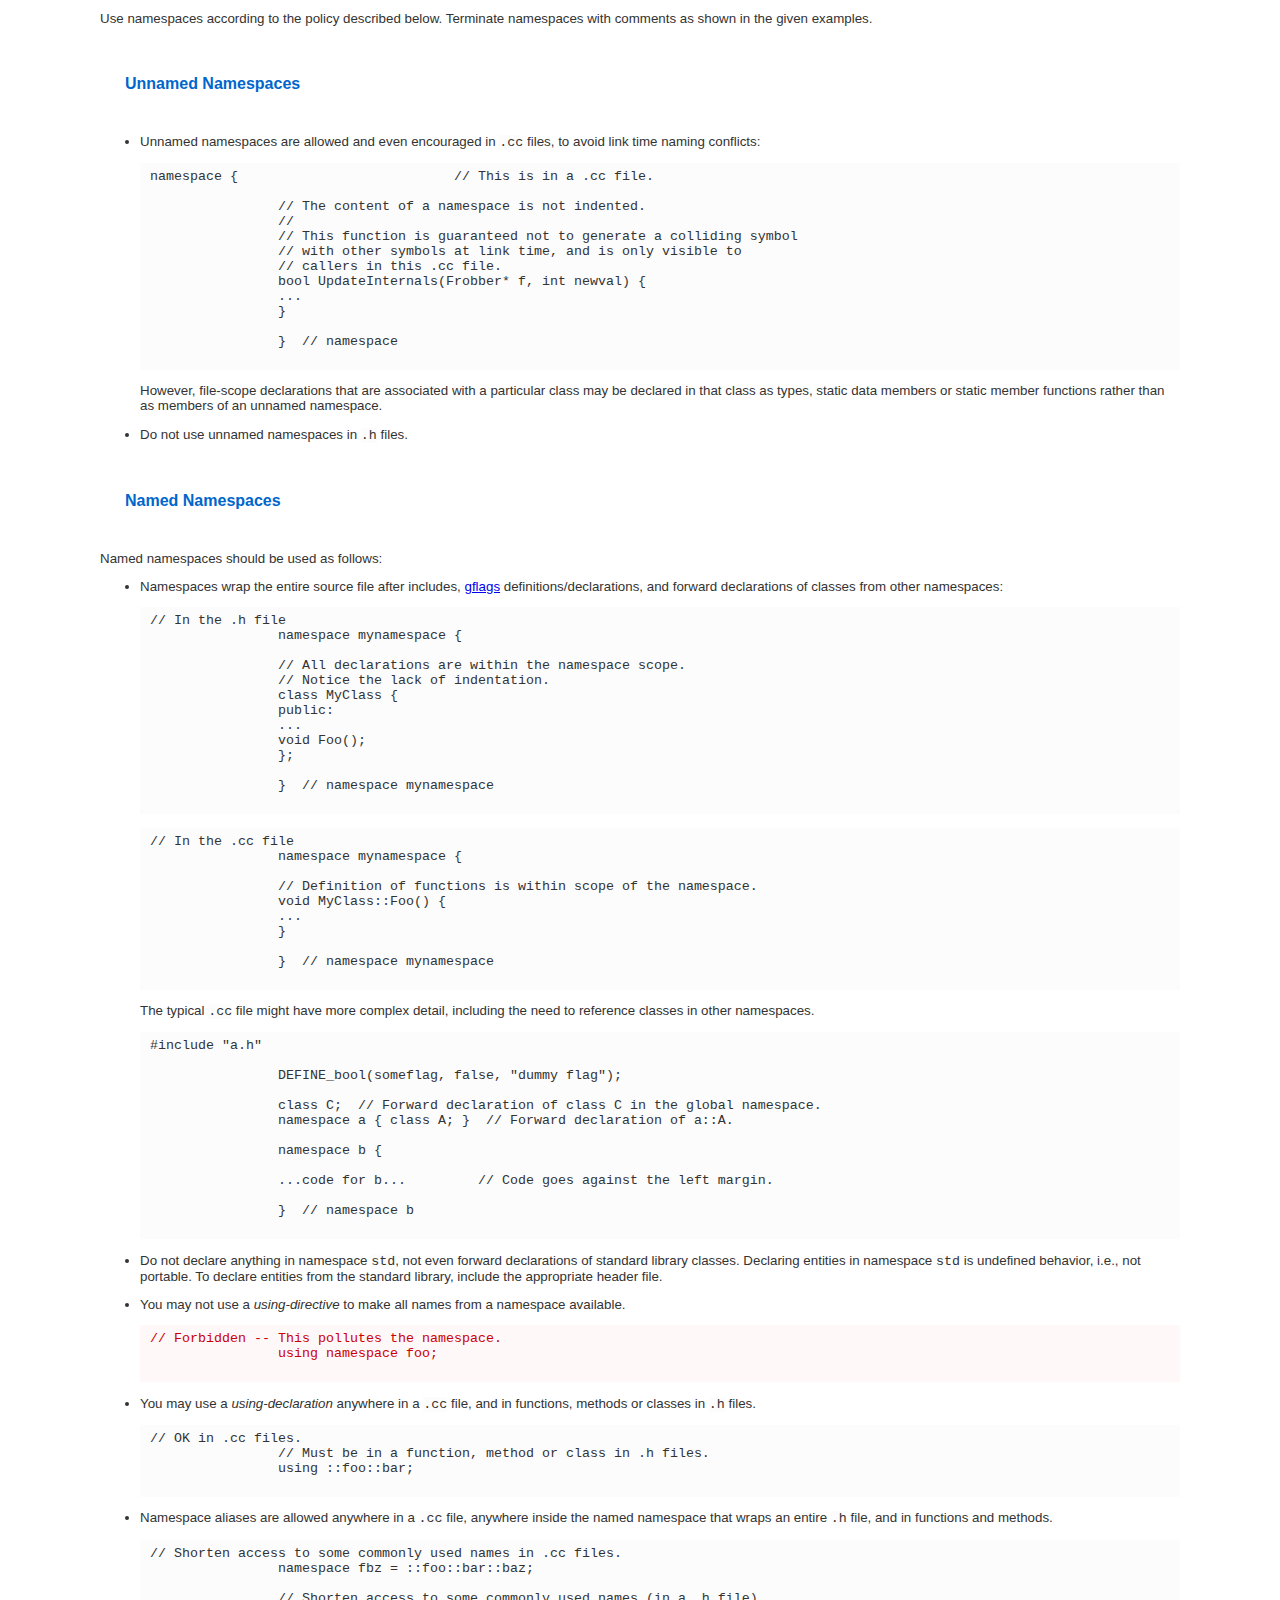
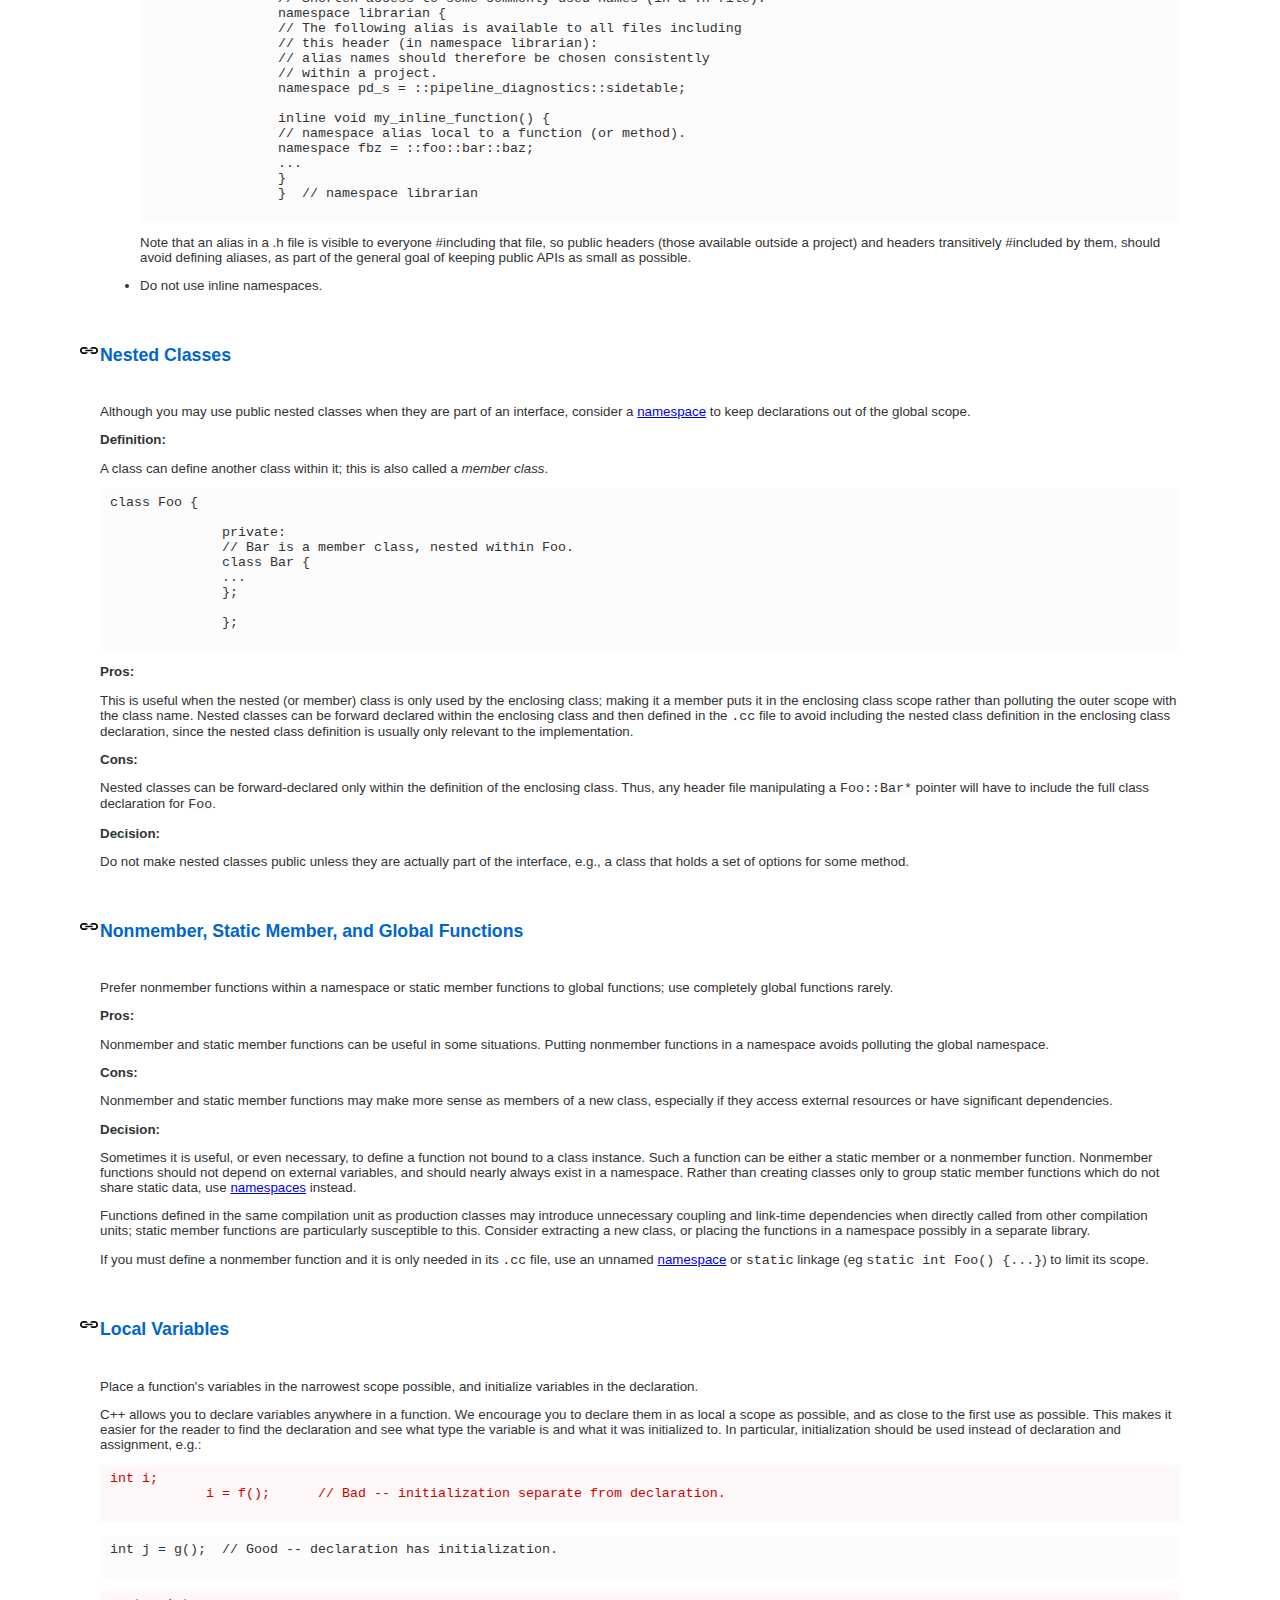
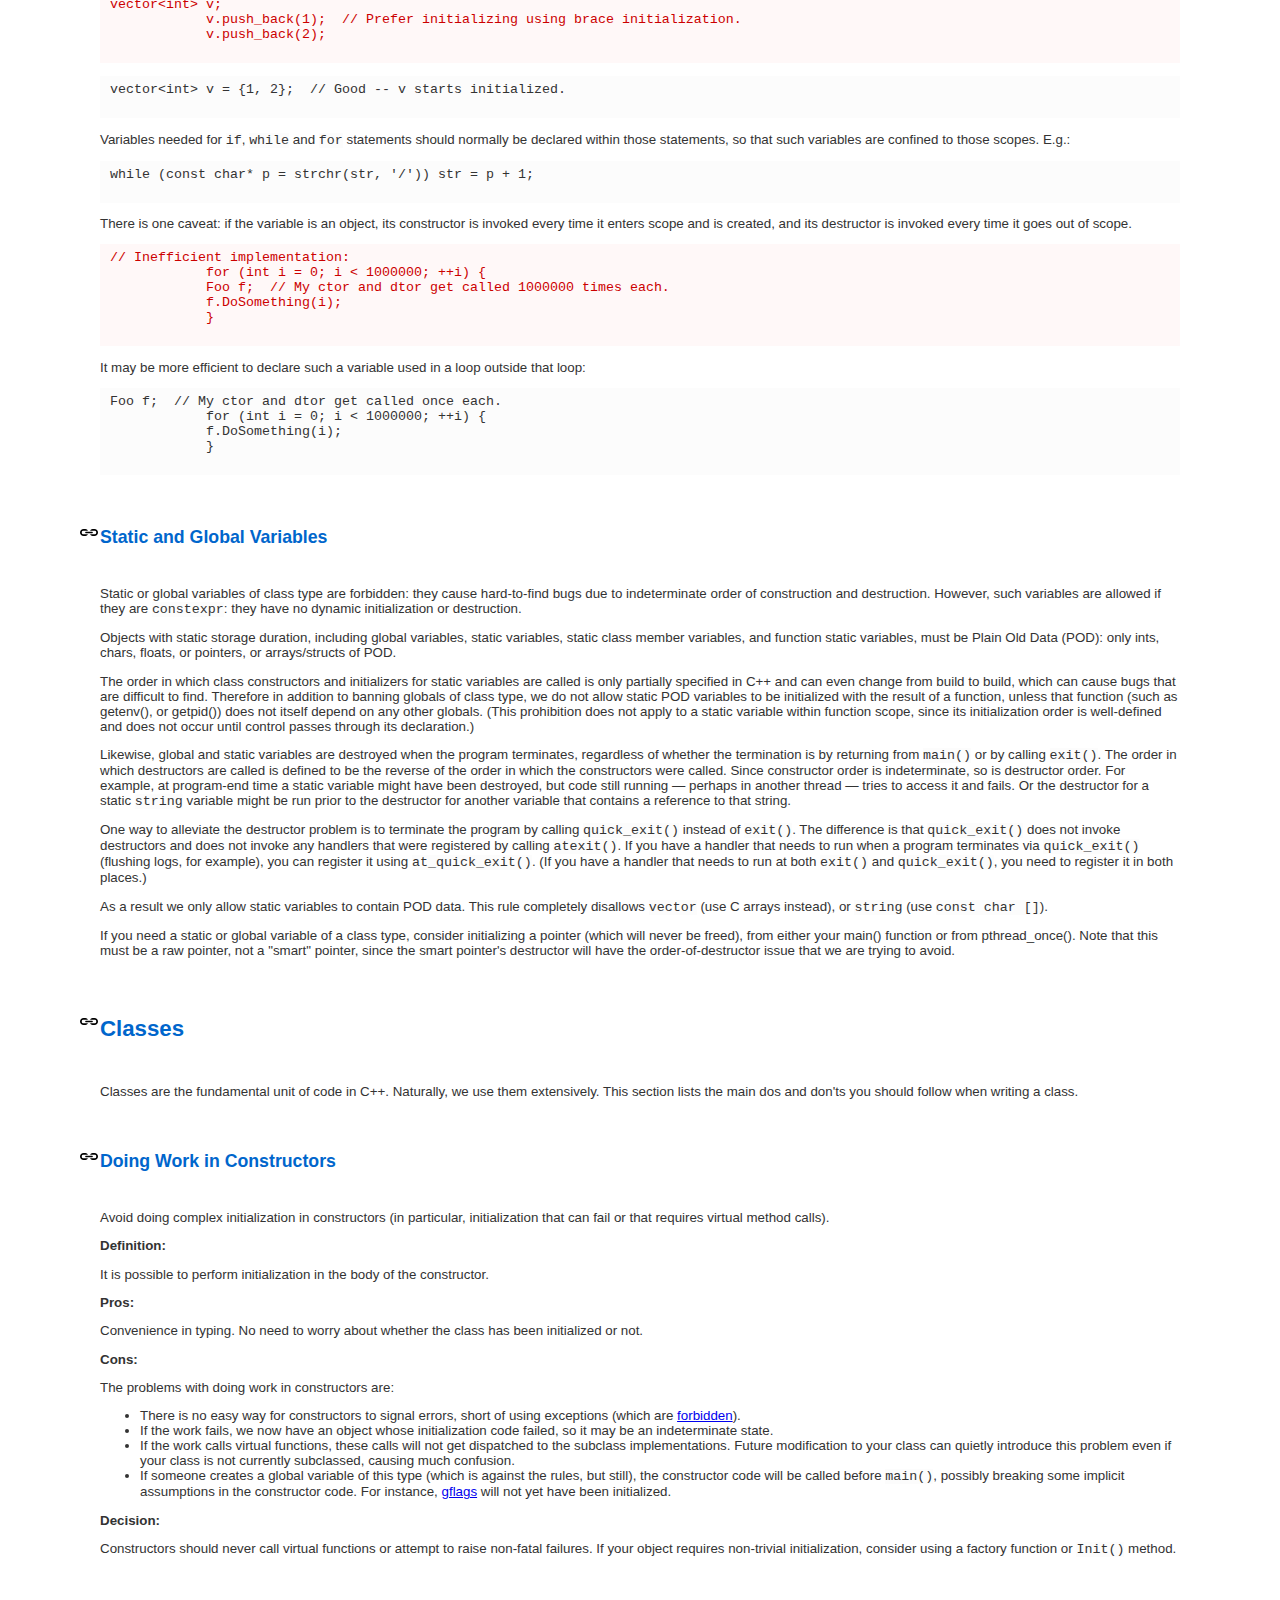
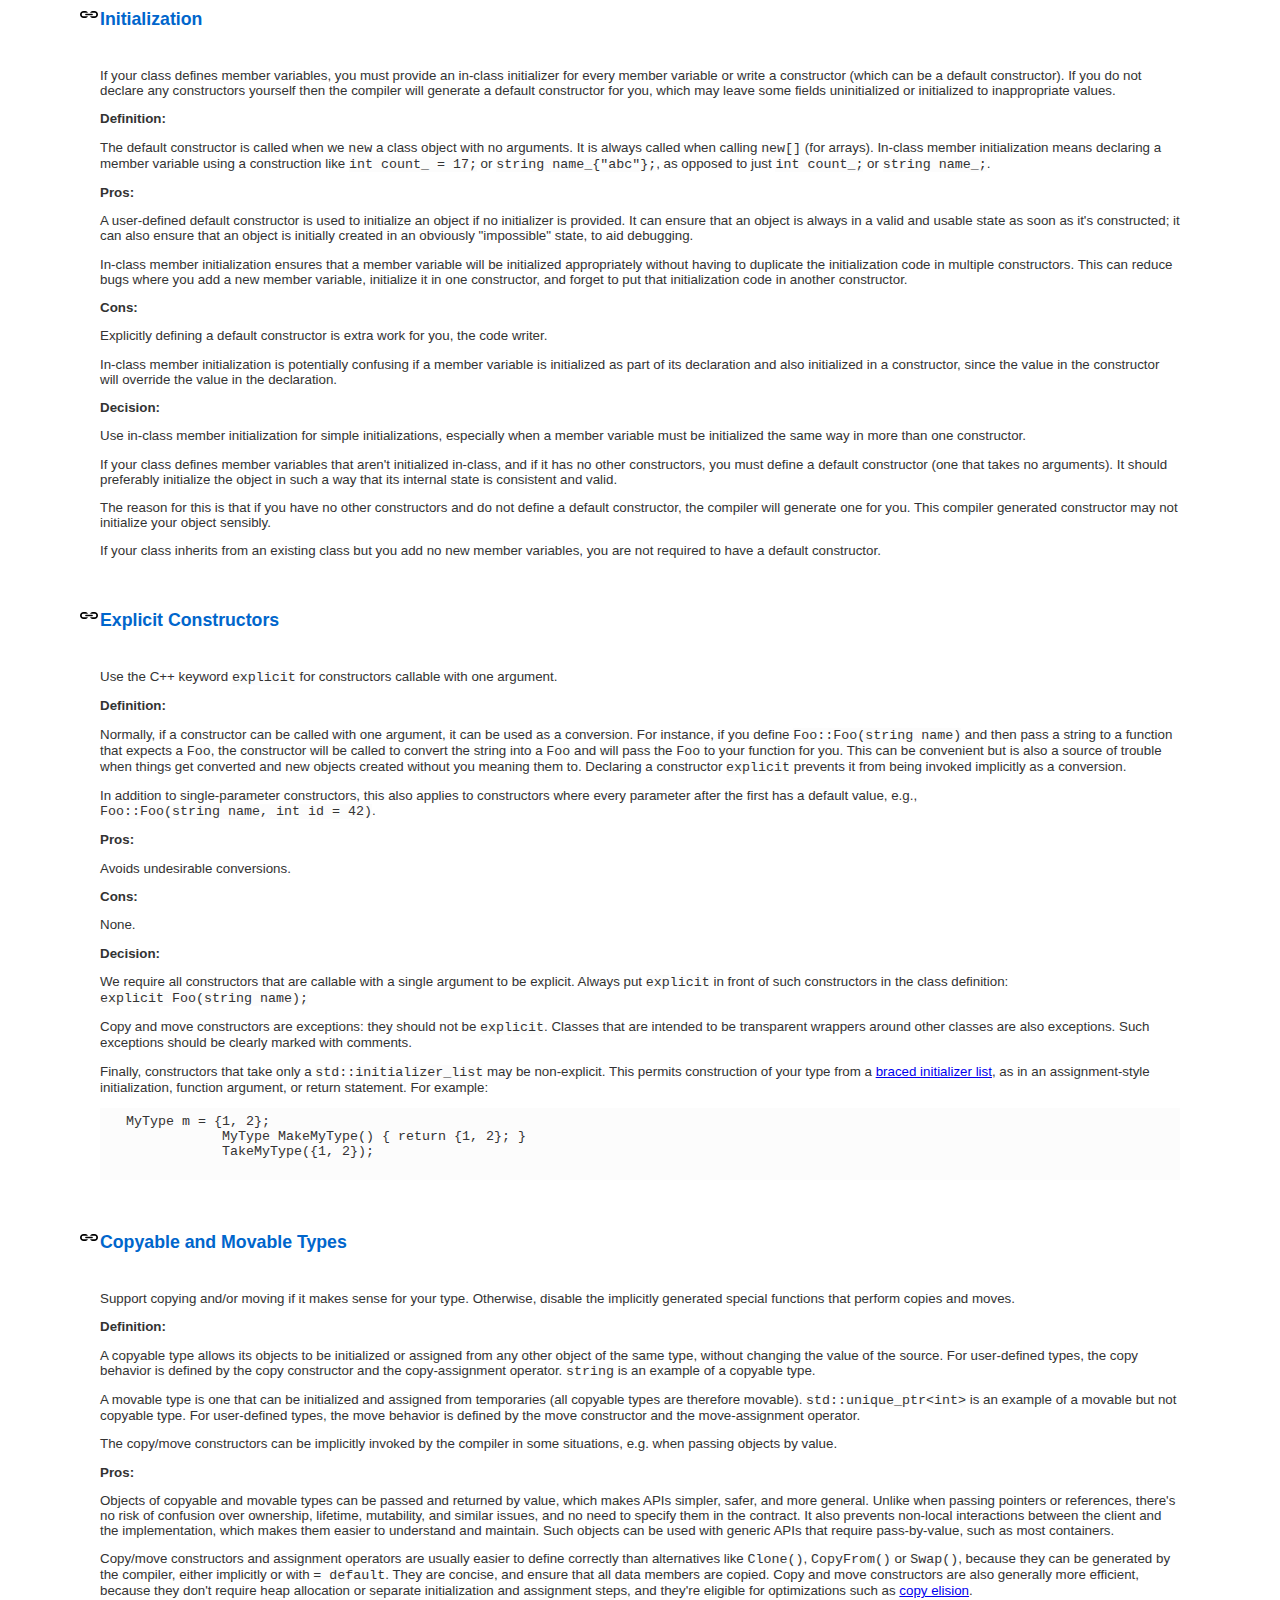
==== commit 19a5cadc: "Some more CSS style formatting" ====
--- a/v2/C++_Style_Guide.html
+++ b/v2/C++_Style_Guide.html
@@ -1,4 +1,4 @@
-<!DOCTYPE html>
+        <!DOCTYPE html>
 <html><head>
     <meta http-equiv="content-type" content="text/html; charset=UTF-8">
     <title>CUED GeoMechanics C++ Style Guide</title>
@@ -11,18 +11,14 @@
       <h1>CUED GeoMechanics C++ Style Guide</h1>
       <h4 align="right">
         Version 2.0 Beta<br/>
-        Krishna Kumar <a href="mailto:kks32@cam.ac.uk"><img src="style/email.png"
-                                                            alt="email" height="42" width="42"></a><br/>
+        Krishna Kumar <a href="mailto:kks32@cam.ac.uk">
+          <img src="style/email.png" alt="email" height="42" width="42"></a><br/>
       </h4>
 
 
       <div class="horizontal_toc" id="tocDiv"></div>
-
-
       <div class="main_body">
-
         <h2 class="ignoreLink" id="Background">Background</h2>
-
         <p>
           C++ is the main development language for most of our projects.
           The goal of this guide is to manage this complexity by describing
@@ -58,7 +54,8 @@
 
         <div class="summary">
           <p>Function names, variable names, and filenames should be
-            descriptive; eschew abbreviation.</p>
+            descriptive; eschew abbreviation.
+          </p>
         </div>
 
         <div class="stylebody">
@@ -73,7 +70,7 @@
             variable or a parameter and <code>i</code> should be a loop index.
           </p>
 
-          <pre>
+          <pre class="goodcode">
             int number_particles_;   // No abbreviation.
             int num_errors;          // "num" is a widespread convention.
             int num_mpm_point;       // Most people know what "mpm" stands for.
@@ -88,7 +85,7 @@
             int pc_reader;           // Lots of things can be abbreviated "pc".
             int prtcl_id;            // Deletes internal letters.
             int the_number_of_elements_in_a_cell
-                                     // A bit too long.
+            // A bit too long.
           </pre>
         </div>
 
--- a/v2/style/styleguide.css
+++ b/v2/style/styleguide.css
@@ -61,14 +61,15 @@
 }
 
 code, samp, var {
-  background-color:#FAFAFA;
+  background-color:#FCFCFC;
   white-space: nowrap
 }
 
 pre {
   padding:6px 10px;
-  background-color:#FAFAFA;
-  border:1px solid #bbb;
+  background-color:#FCFCFC;
+  border-color: #bbb;
+  border-left-width:5px;
   overflow:auto;
 }
 
@@ -78,13 +79,25 @@
 }
 
 code.bad, code.badcode {
-  color: magenta;
+  color: #C00;
 }
 
 pre.bad, pre.badcode {
-  background-color:#ffe6d8;
-  border-color: #a03;
-  border-width: 1px;
+  color: #C00;
+  background-color:#FFF8F8;
+  border-color: #FFF0F0;
+  border-left-width: 5px;
+}
+
+code.good, code.goodcode {
+  color: #060;
+}
+
+pre.good, pre.goodcode {
+  color: #060;
+  background-color:#F8FFF8;
+  border-color: #F0FFF0;
+  border-left-width: 5px;
 }
 
 hr {
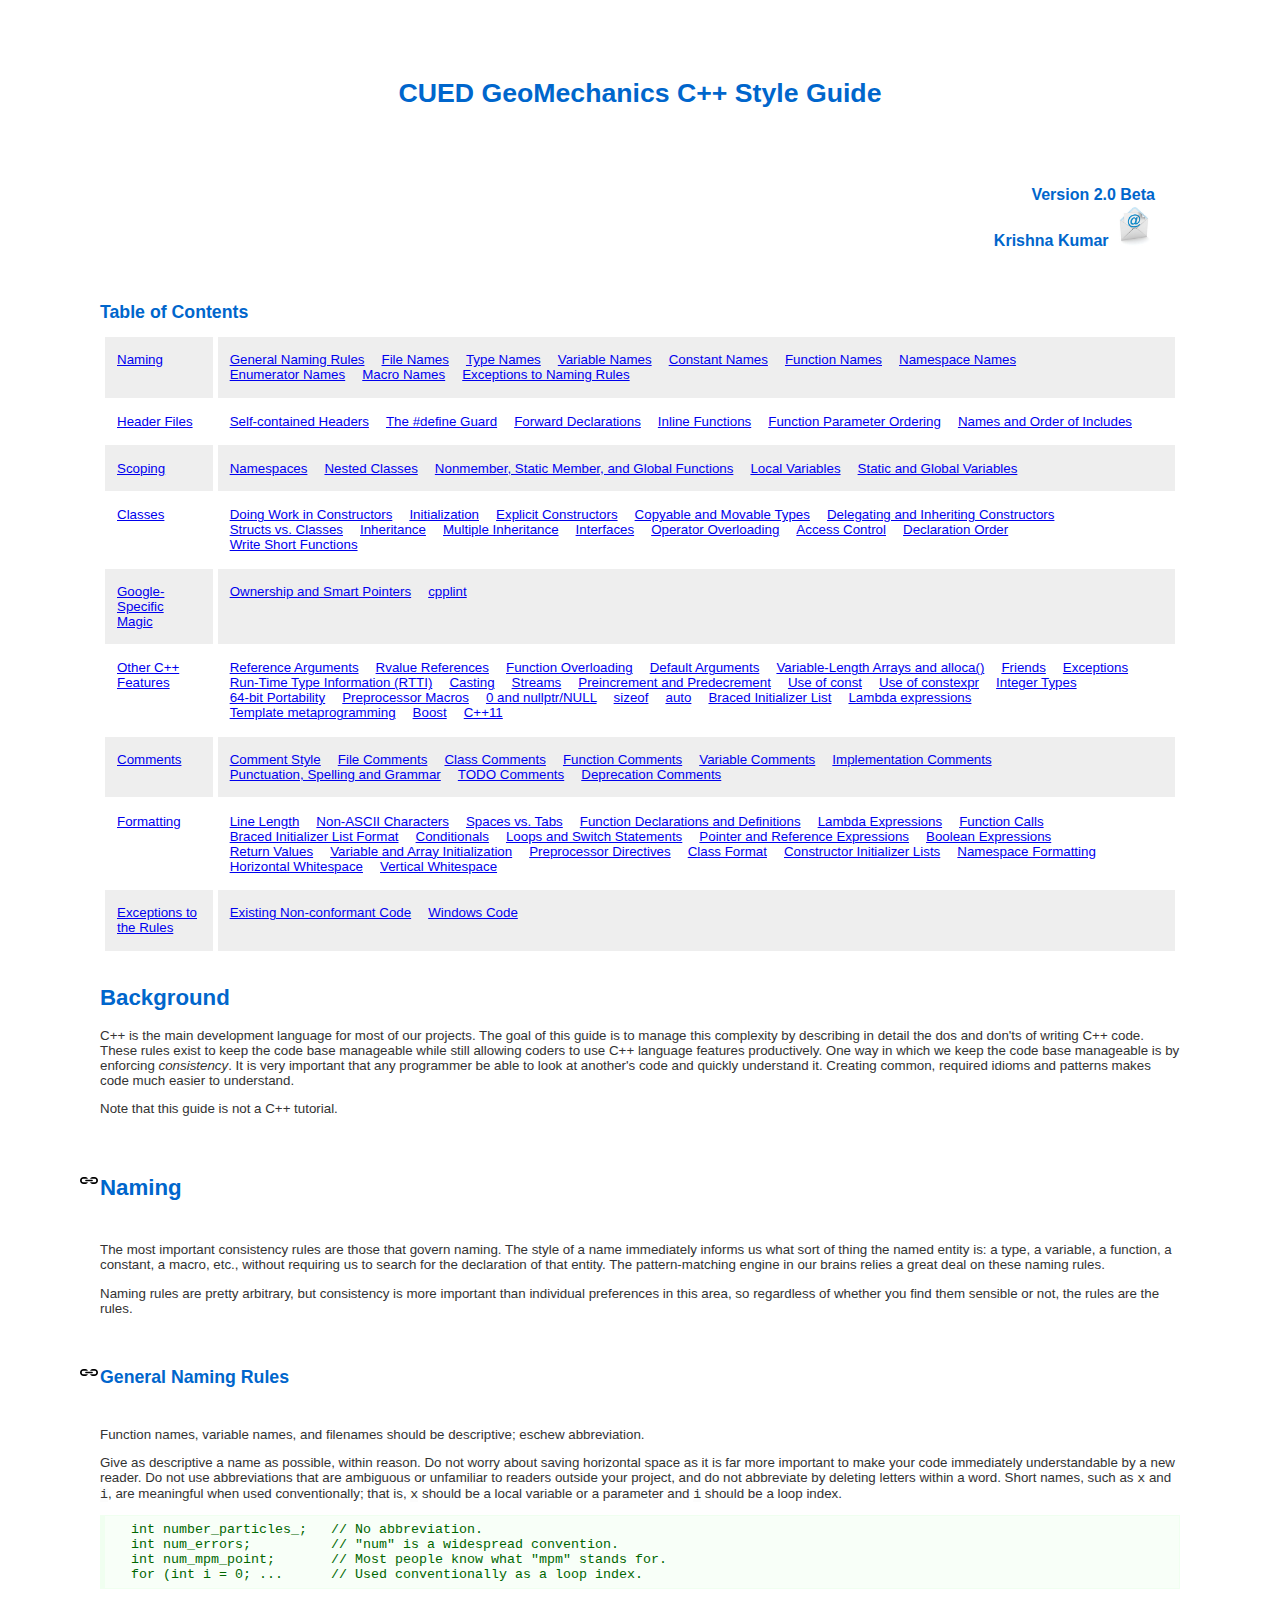
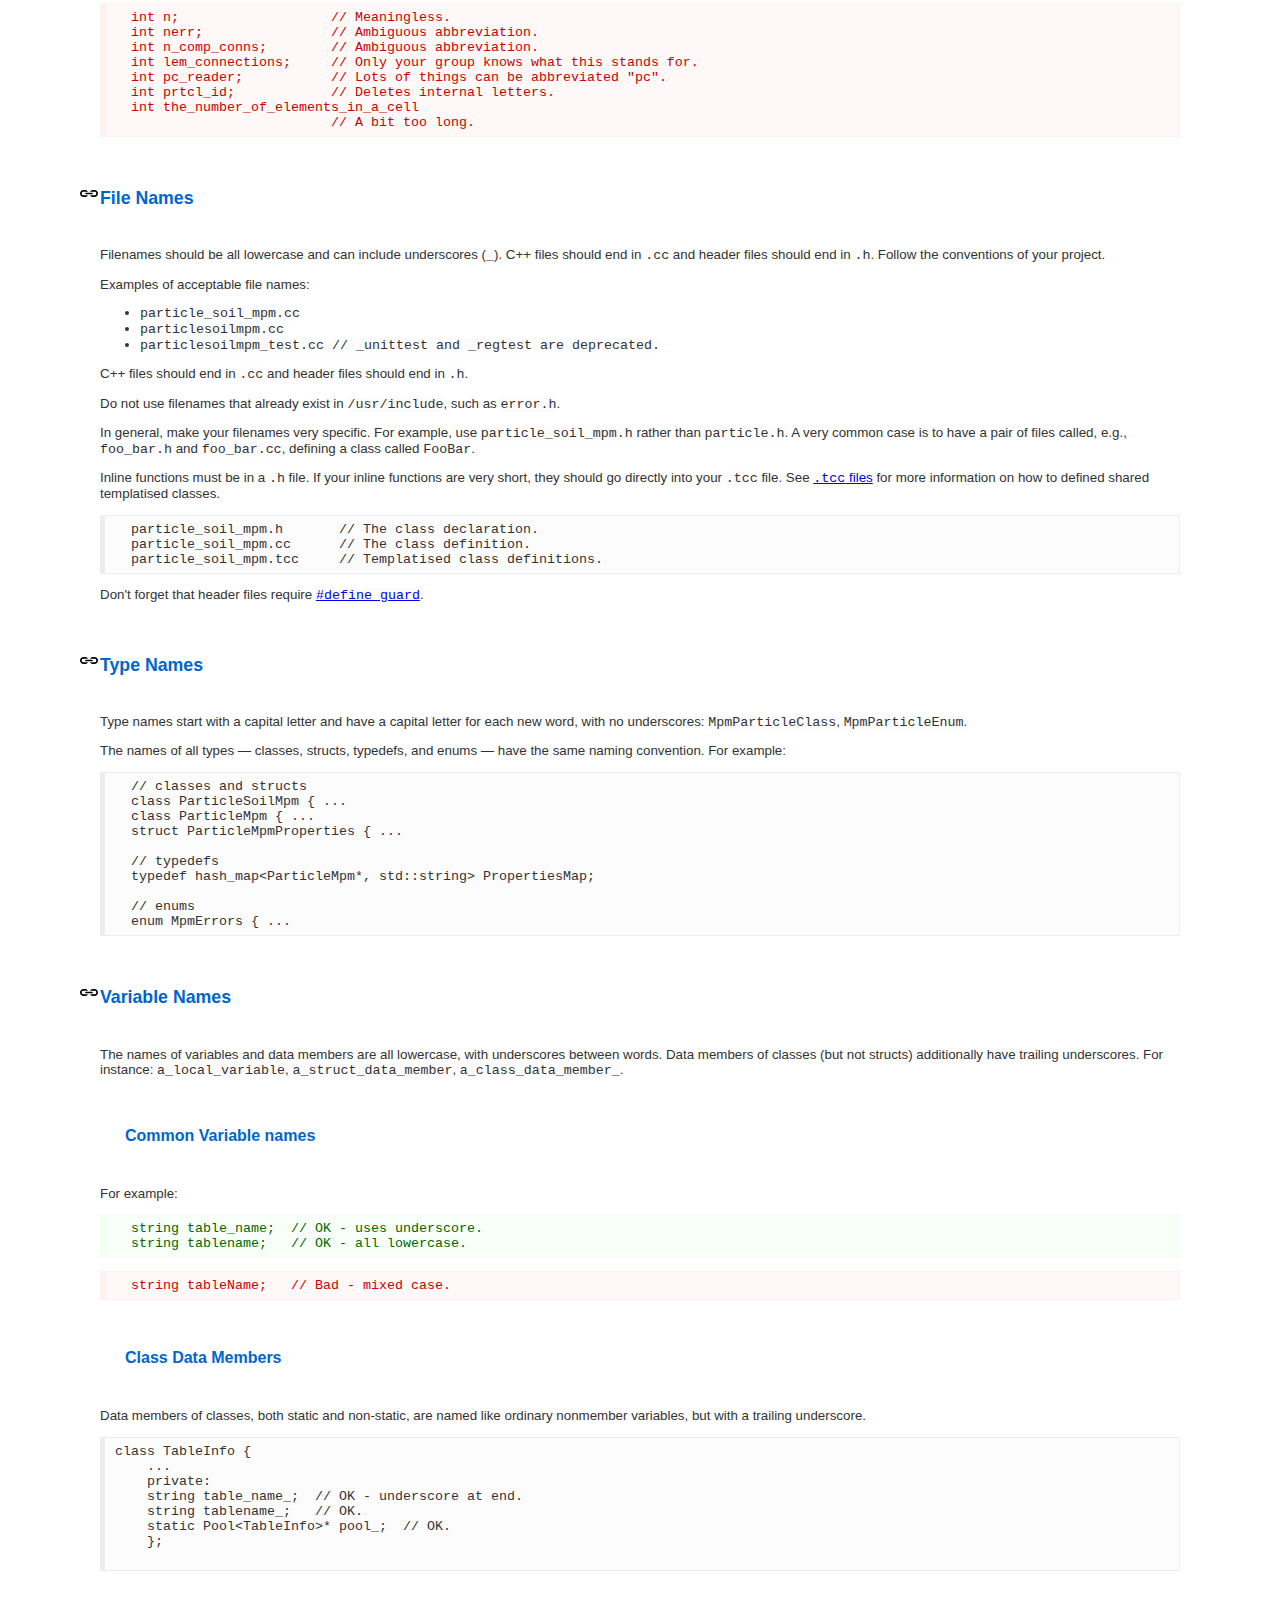
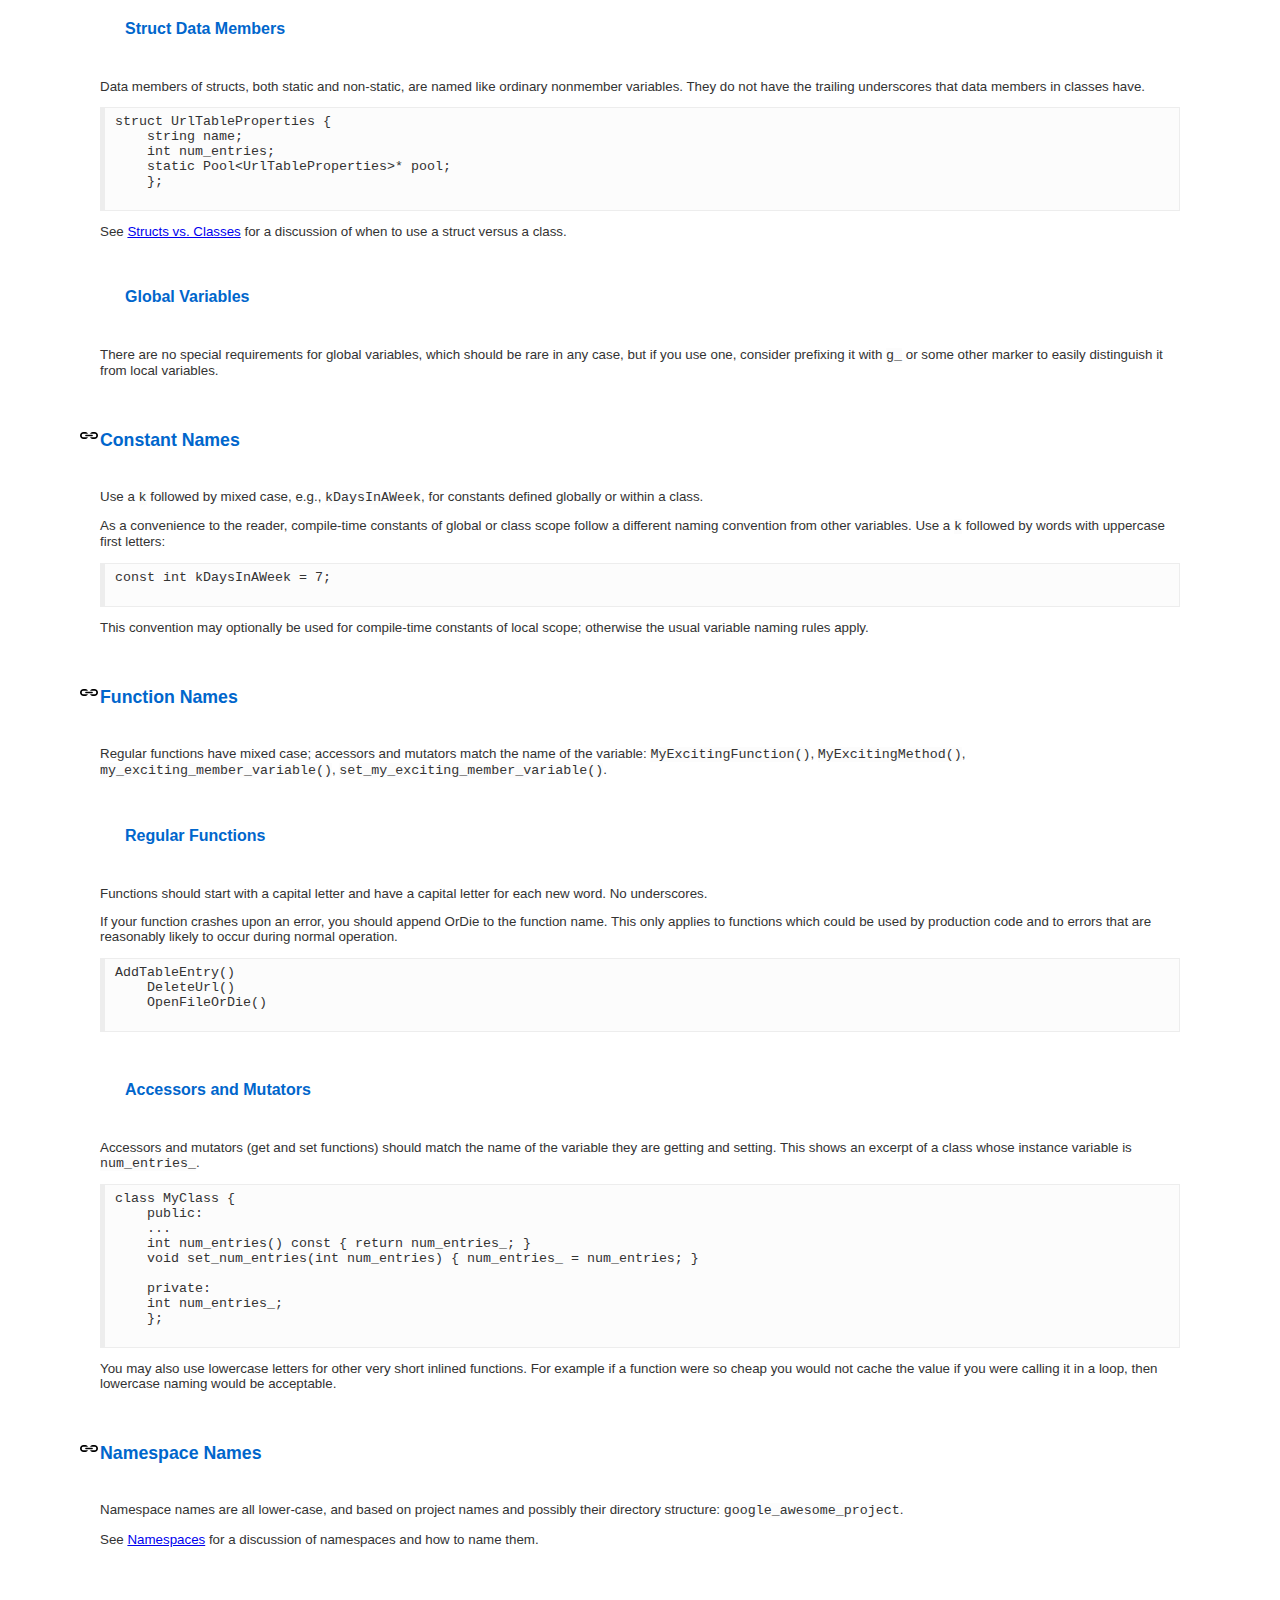
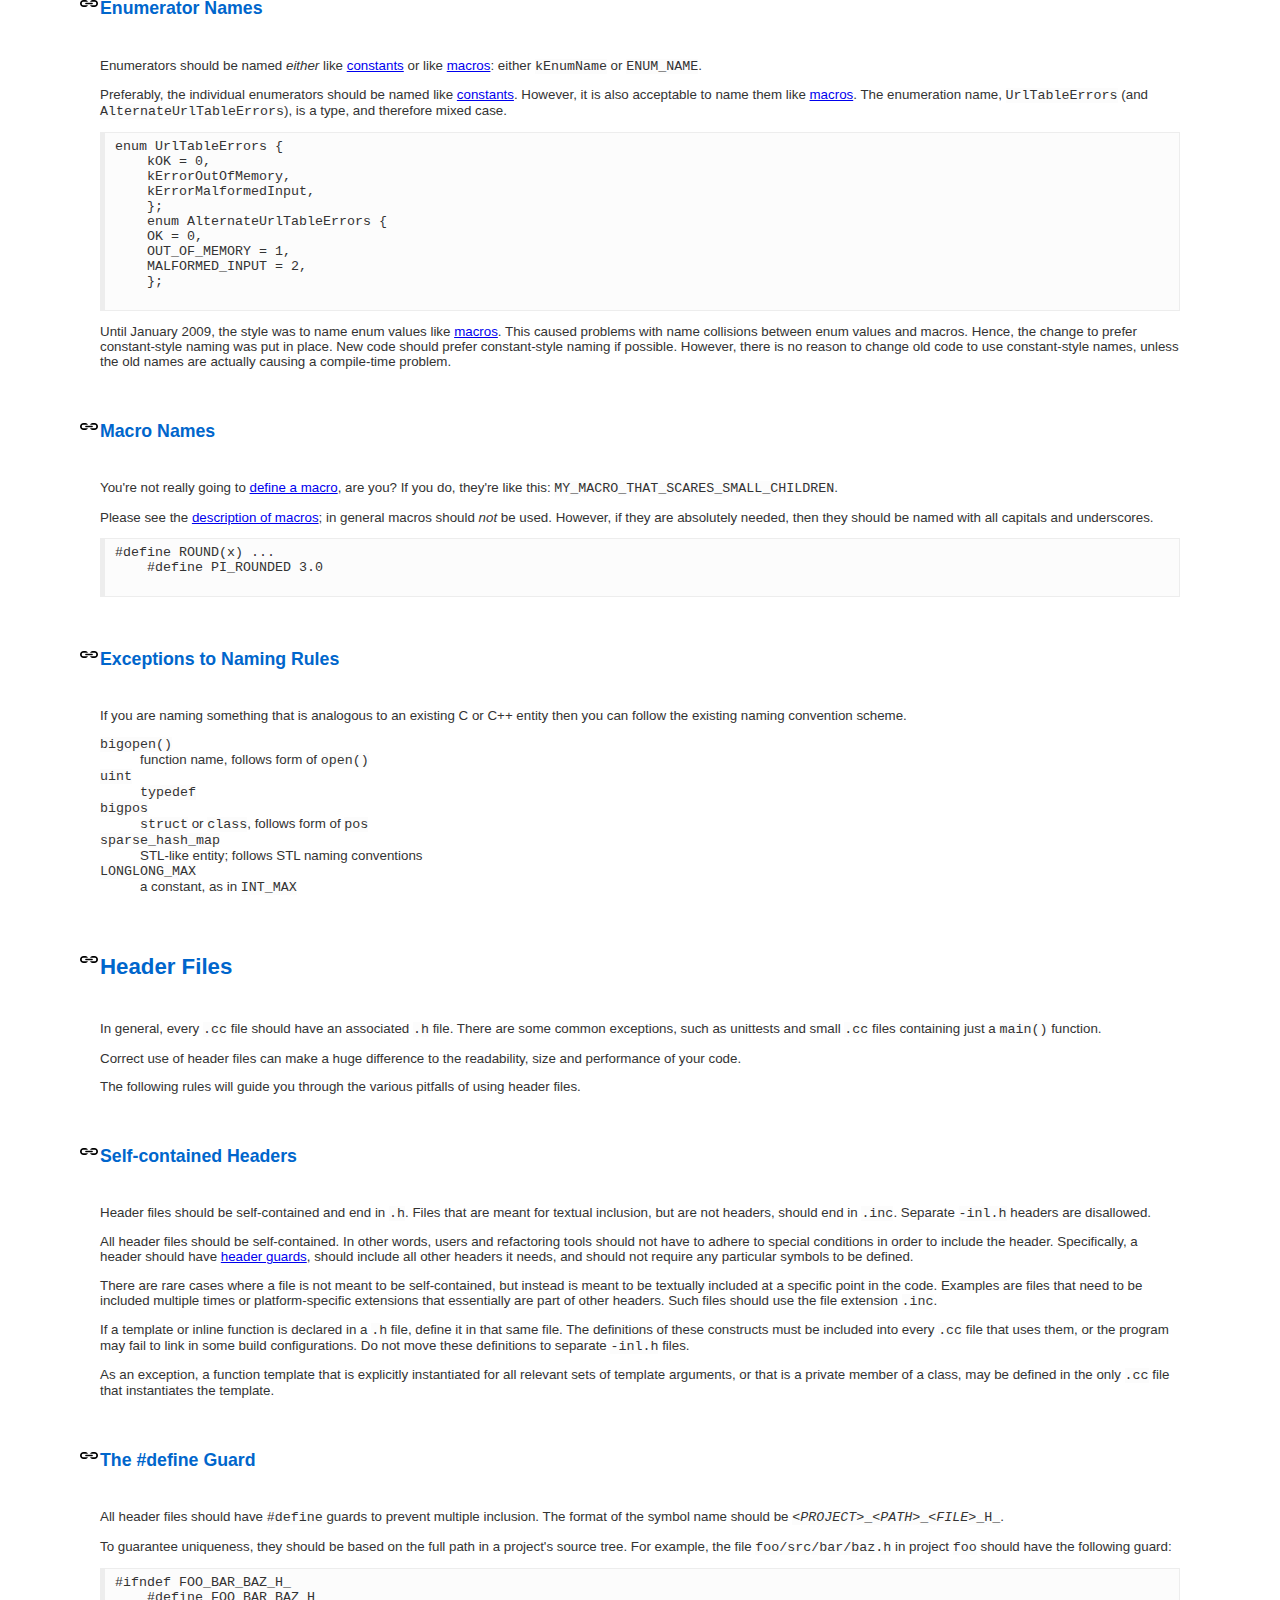
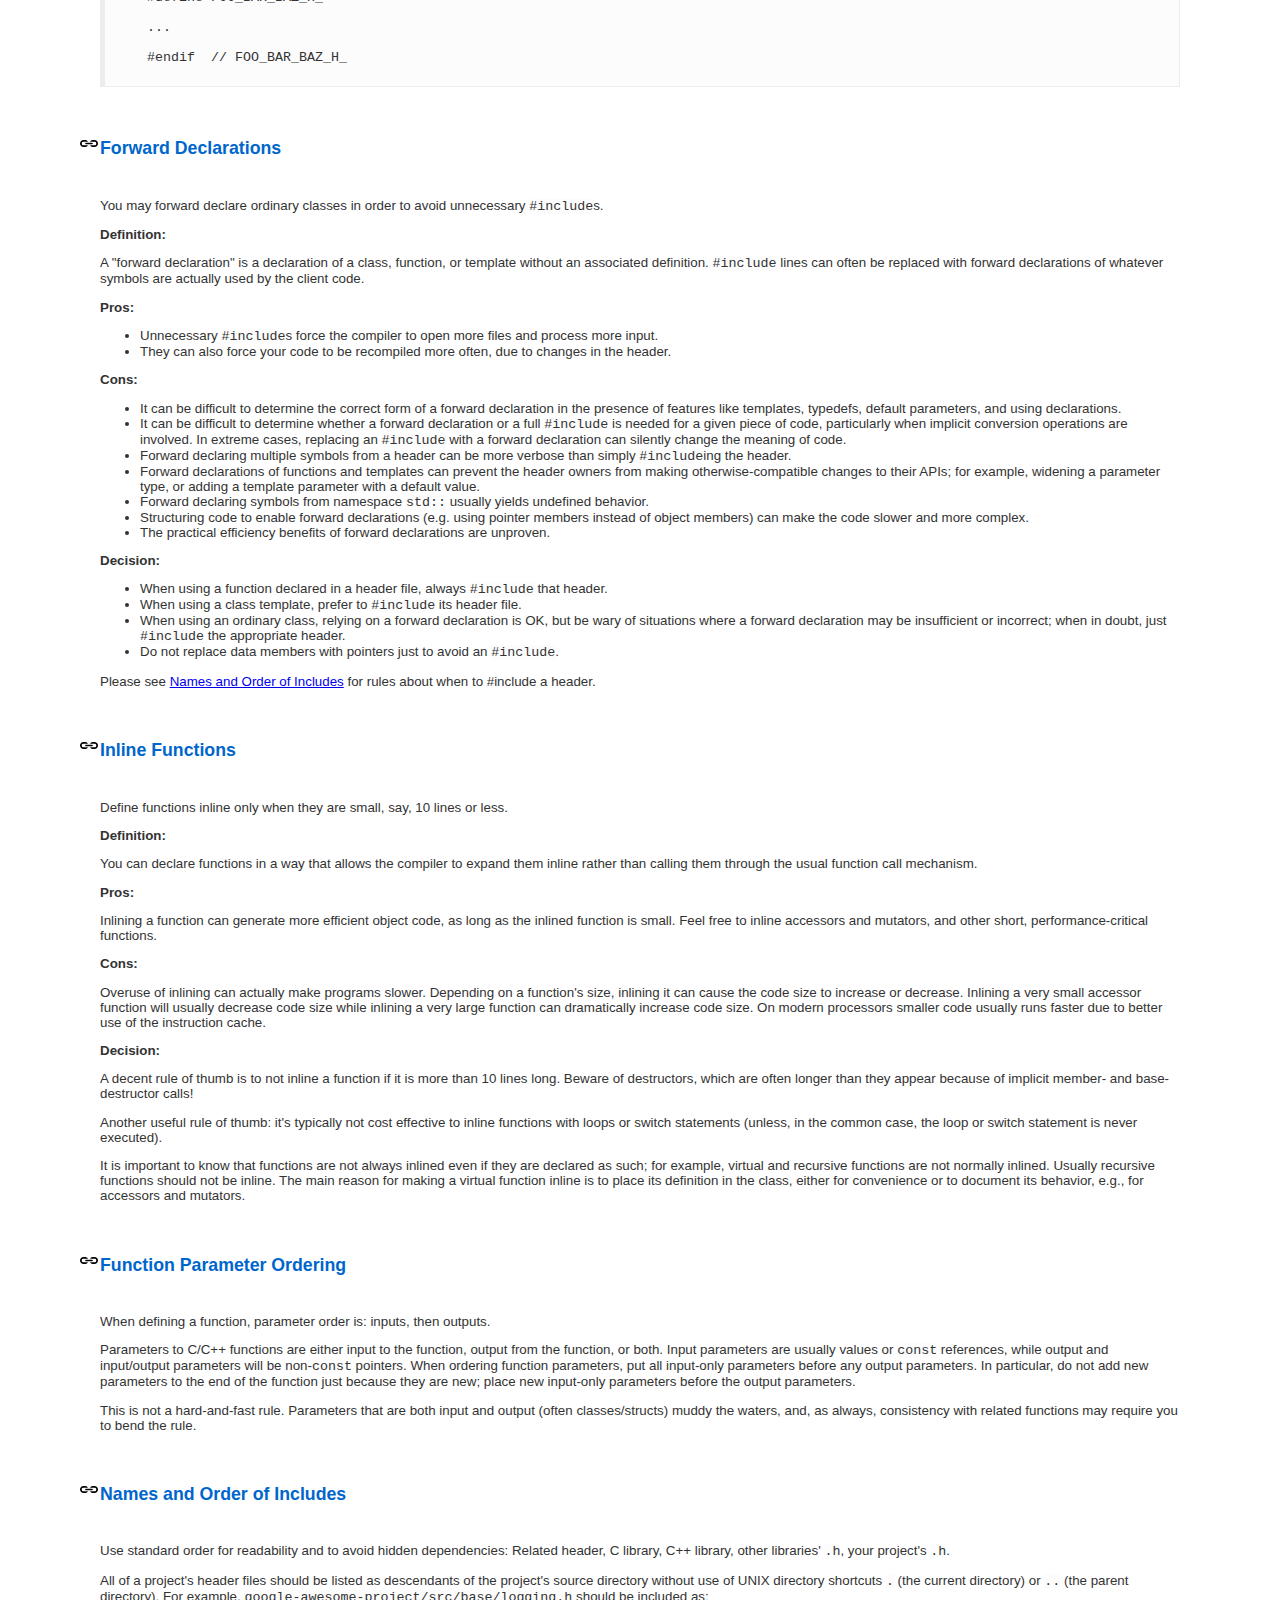
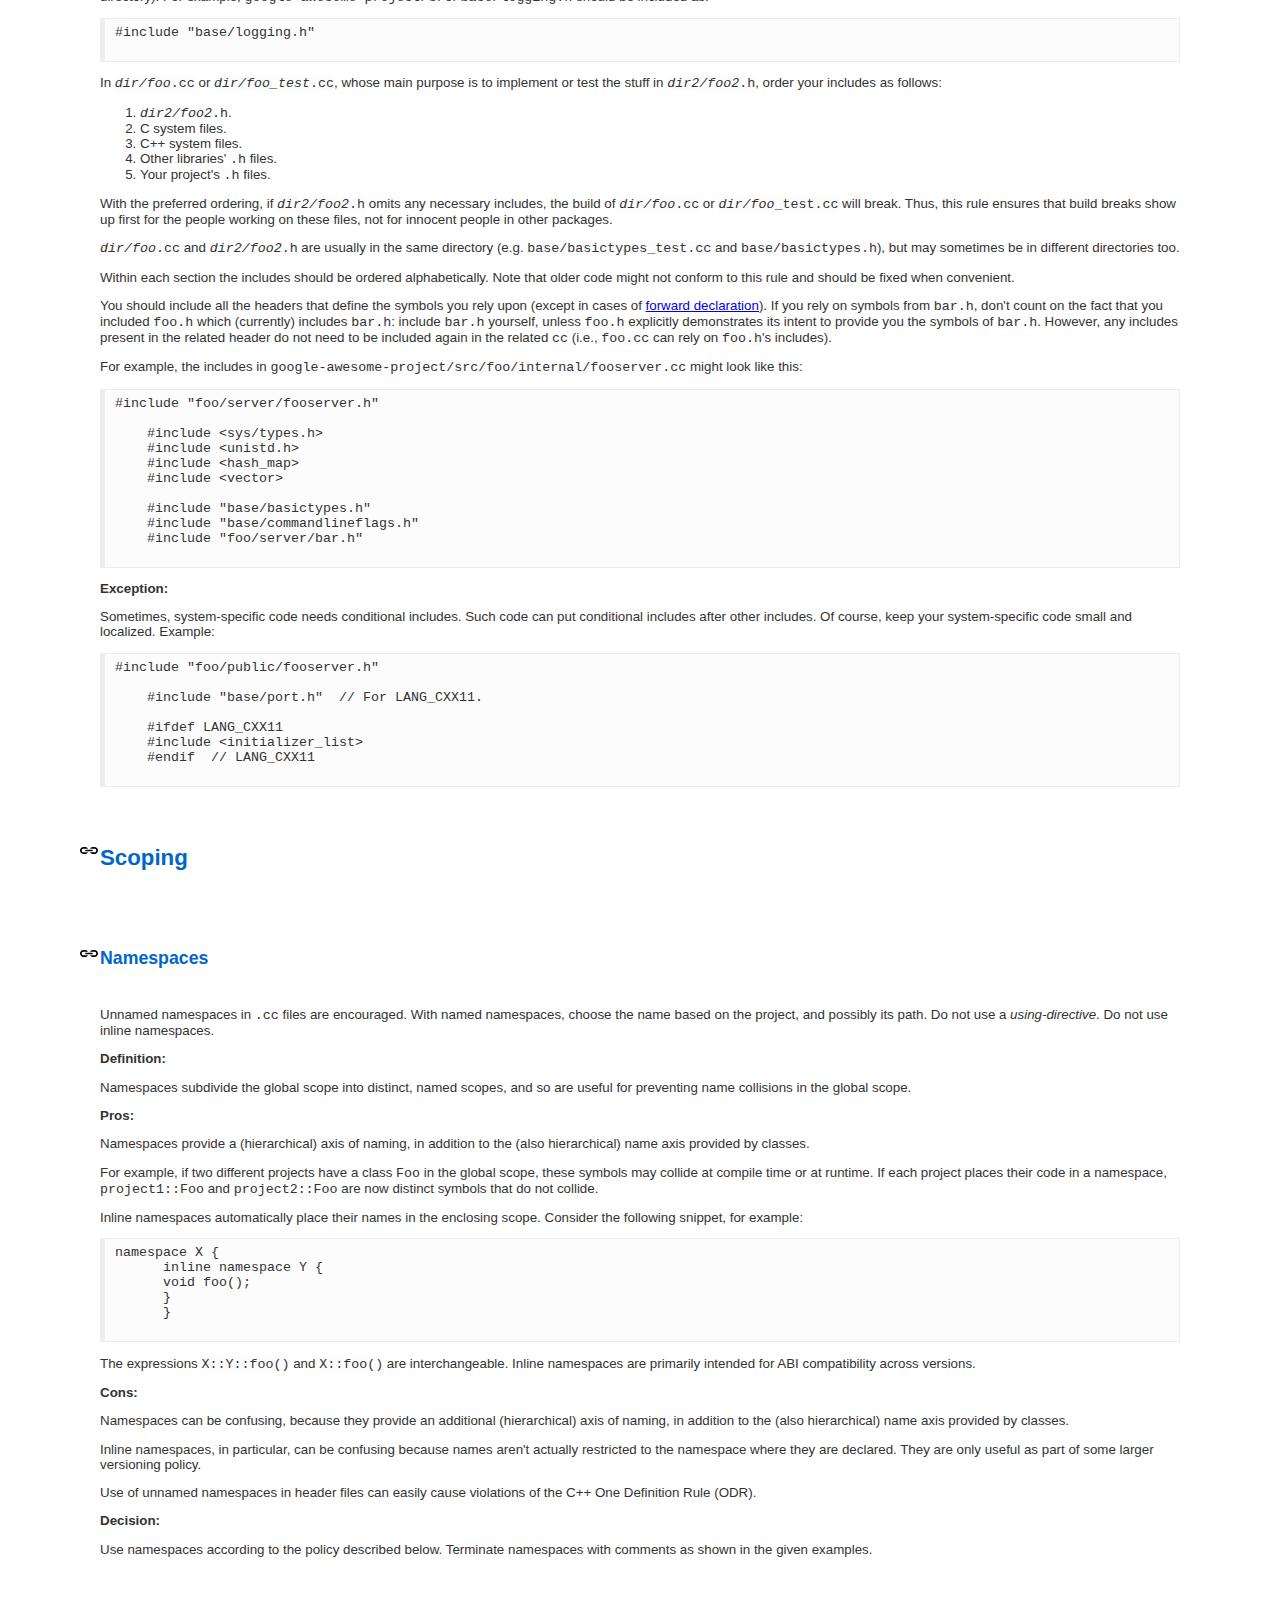
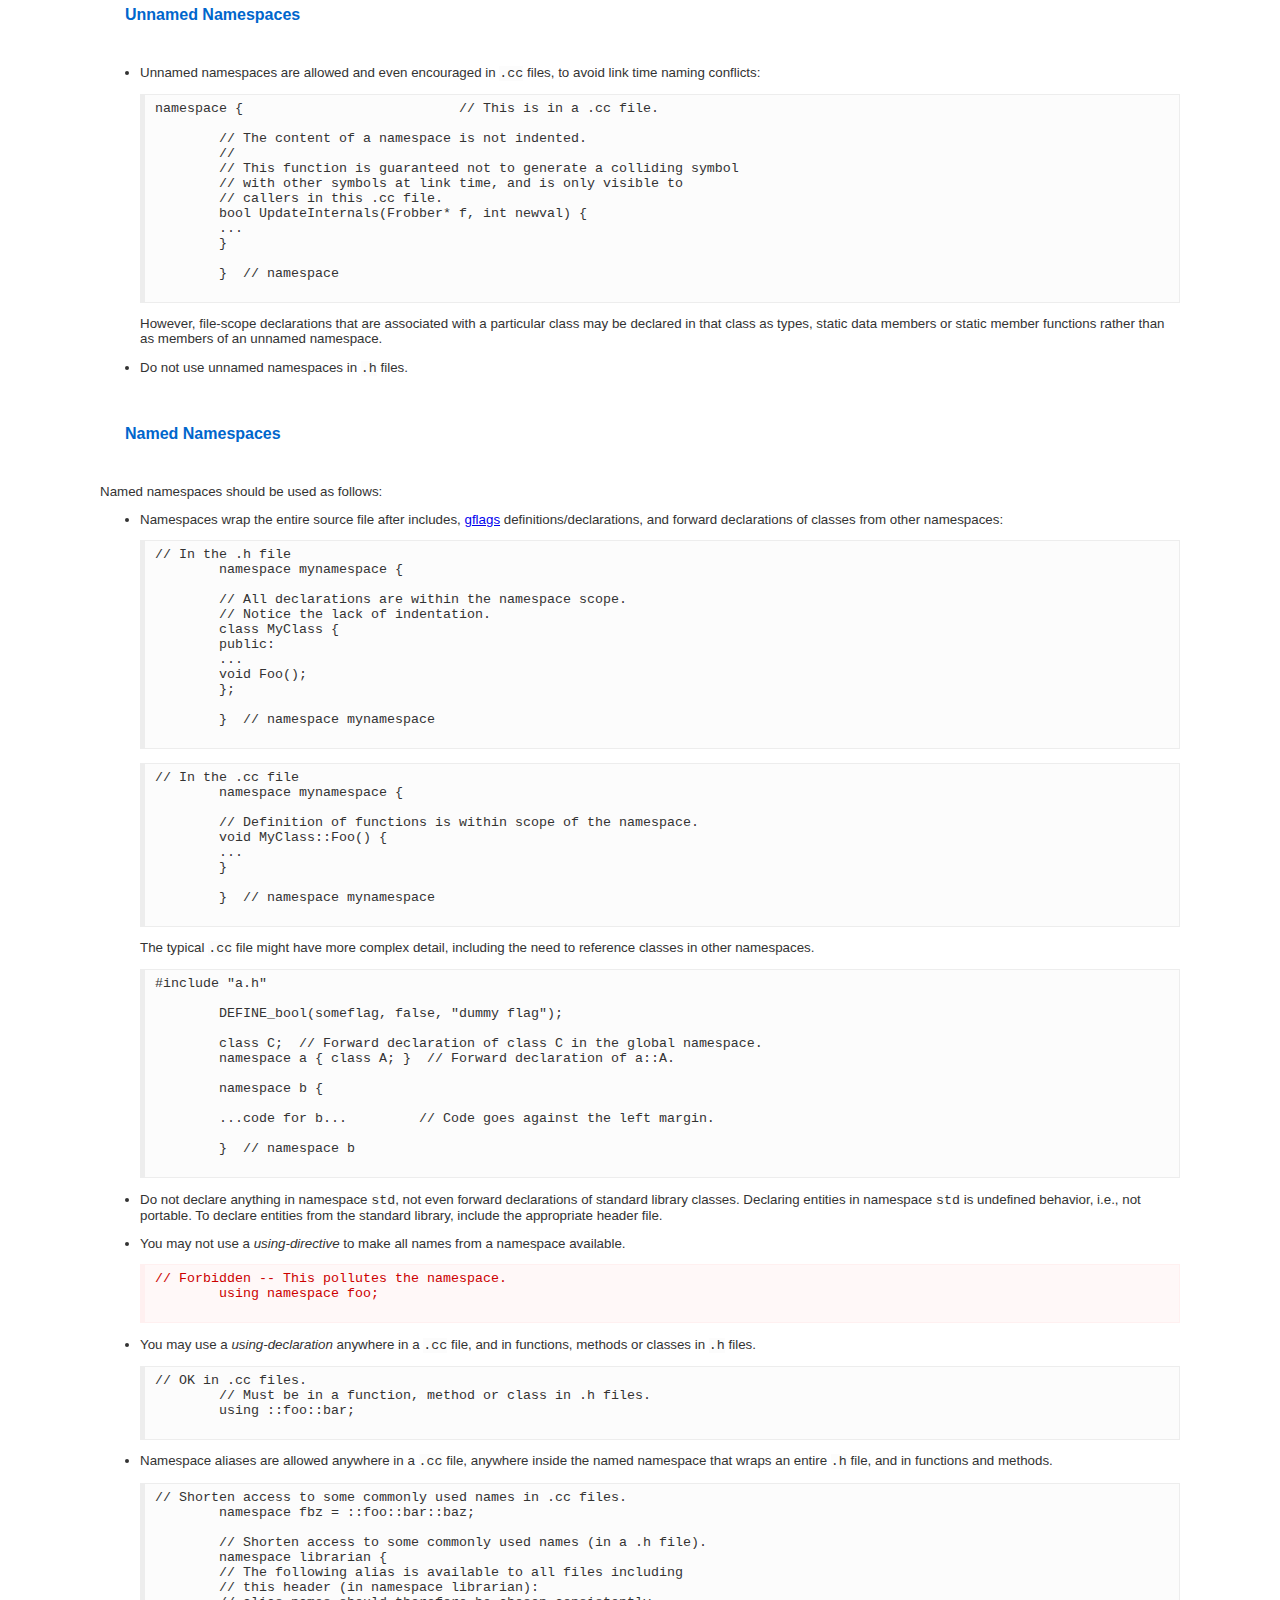
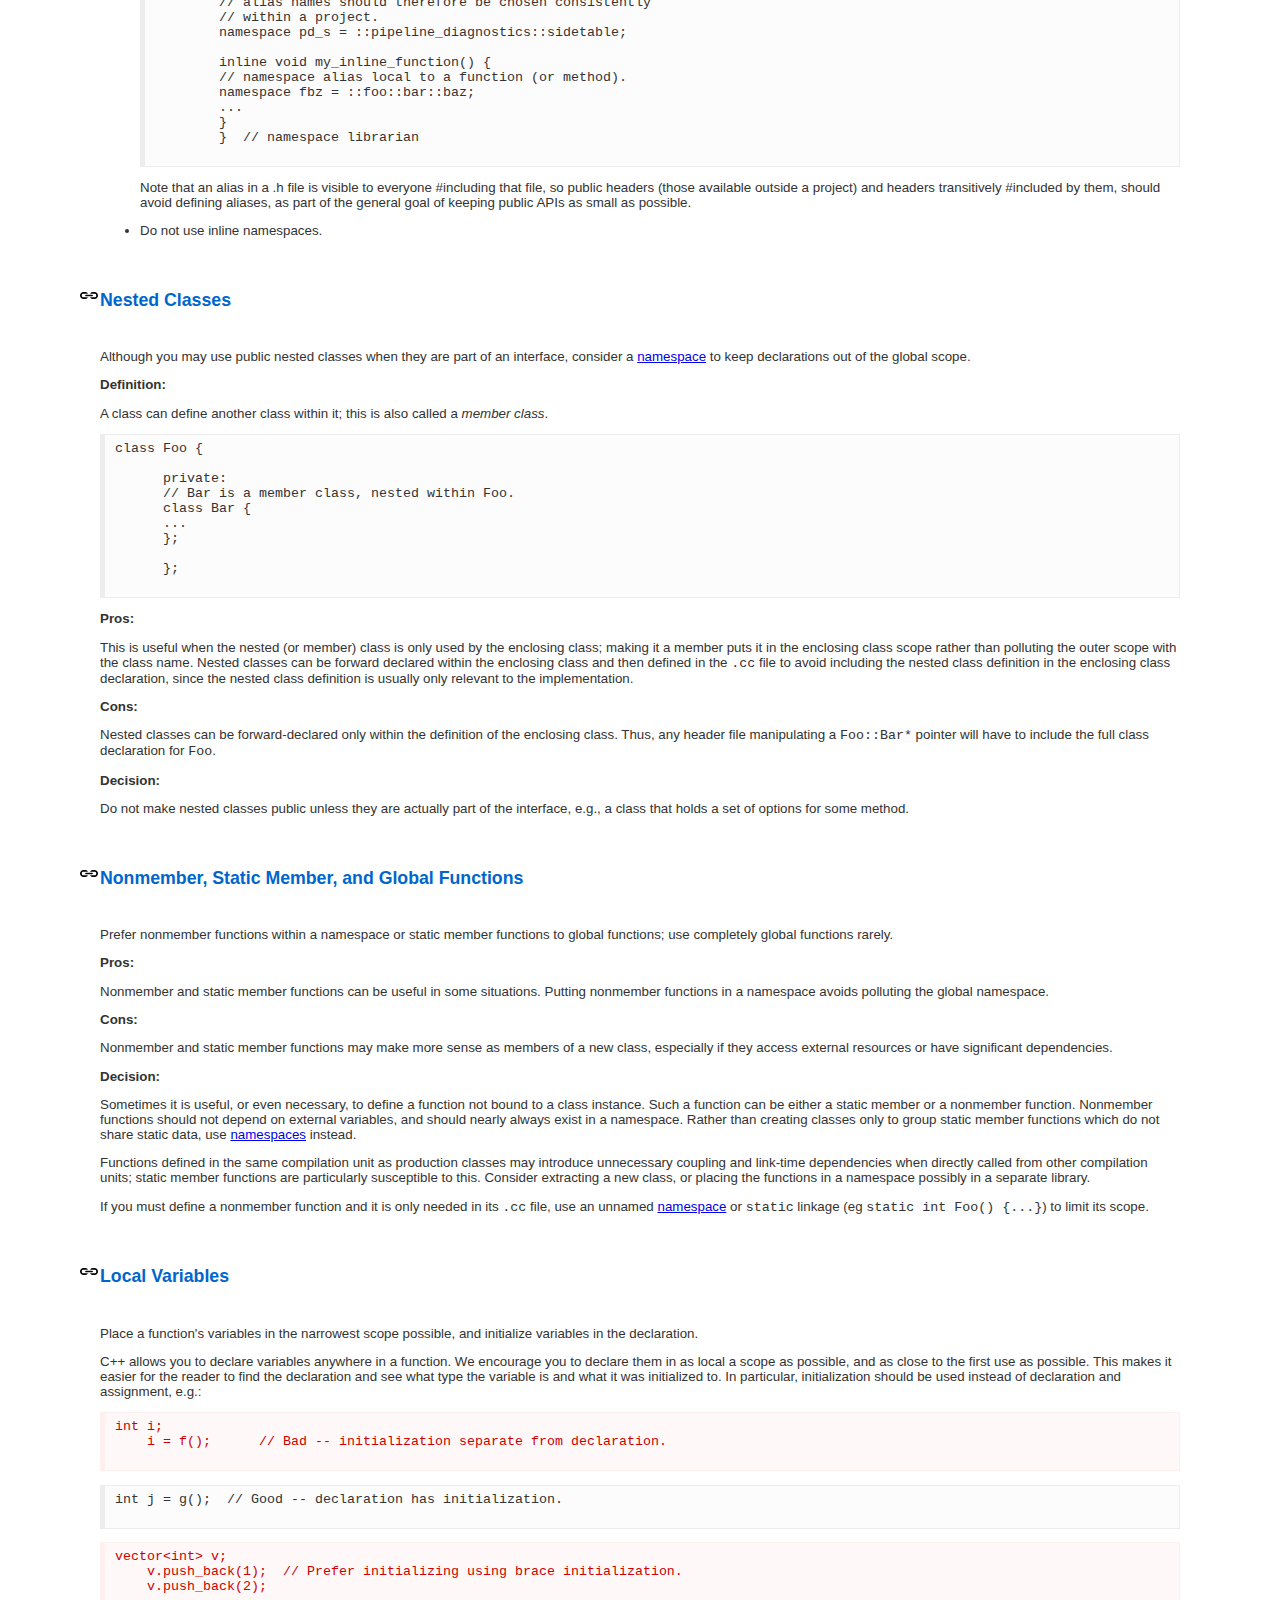
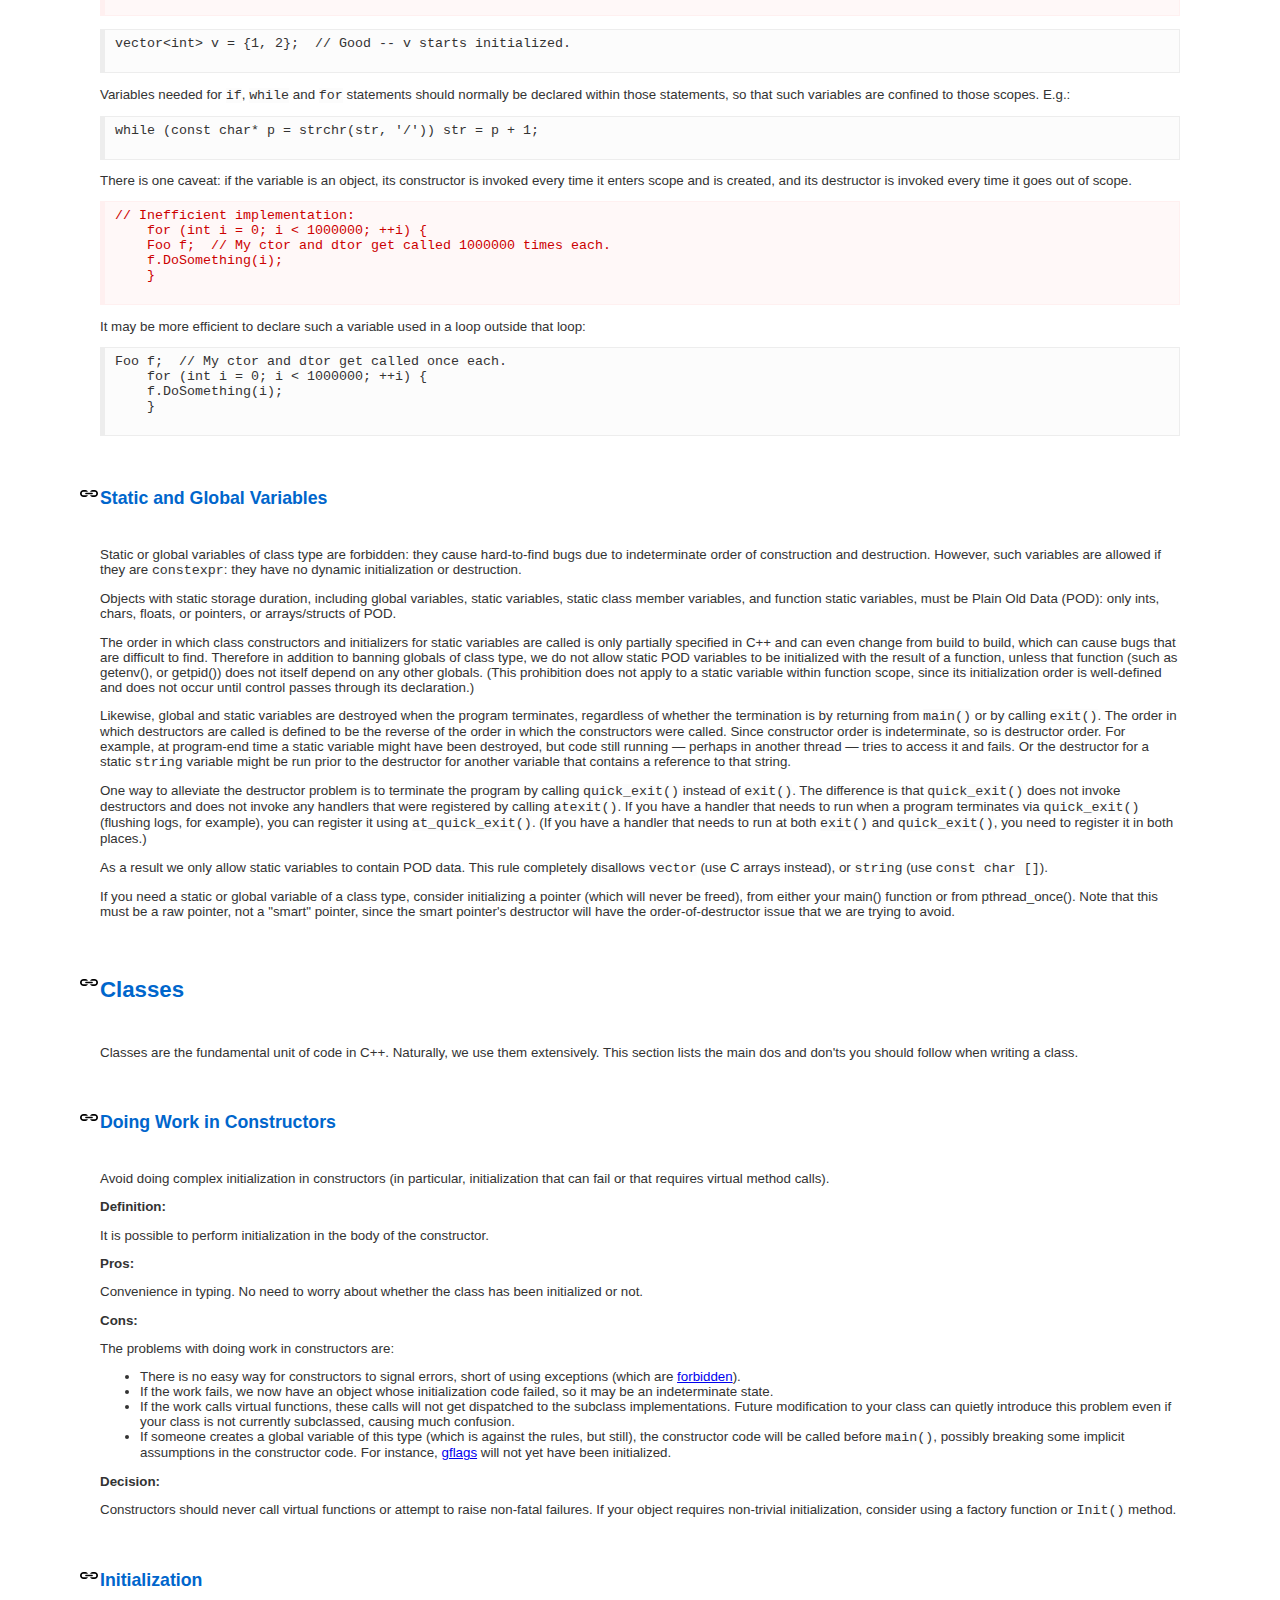
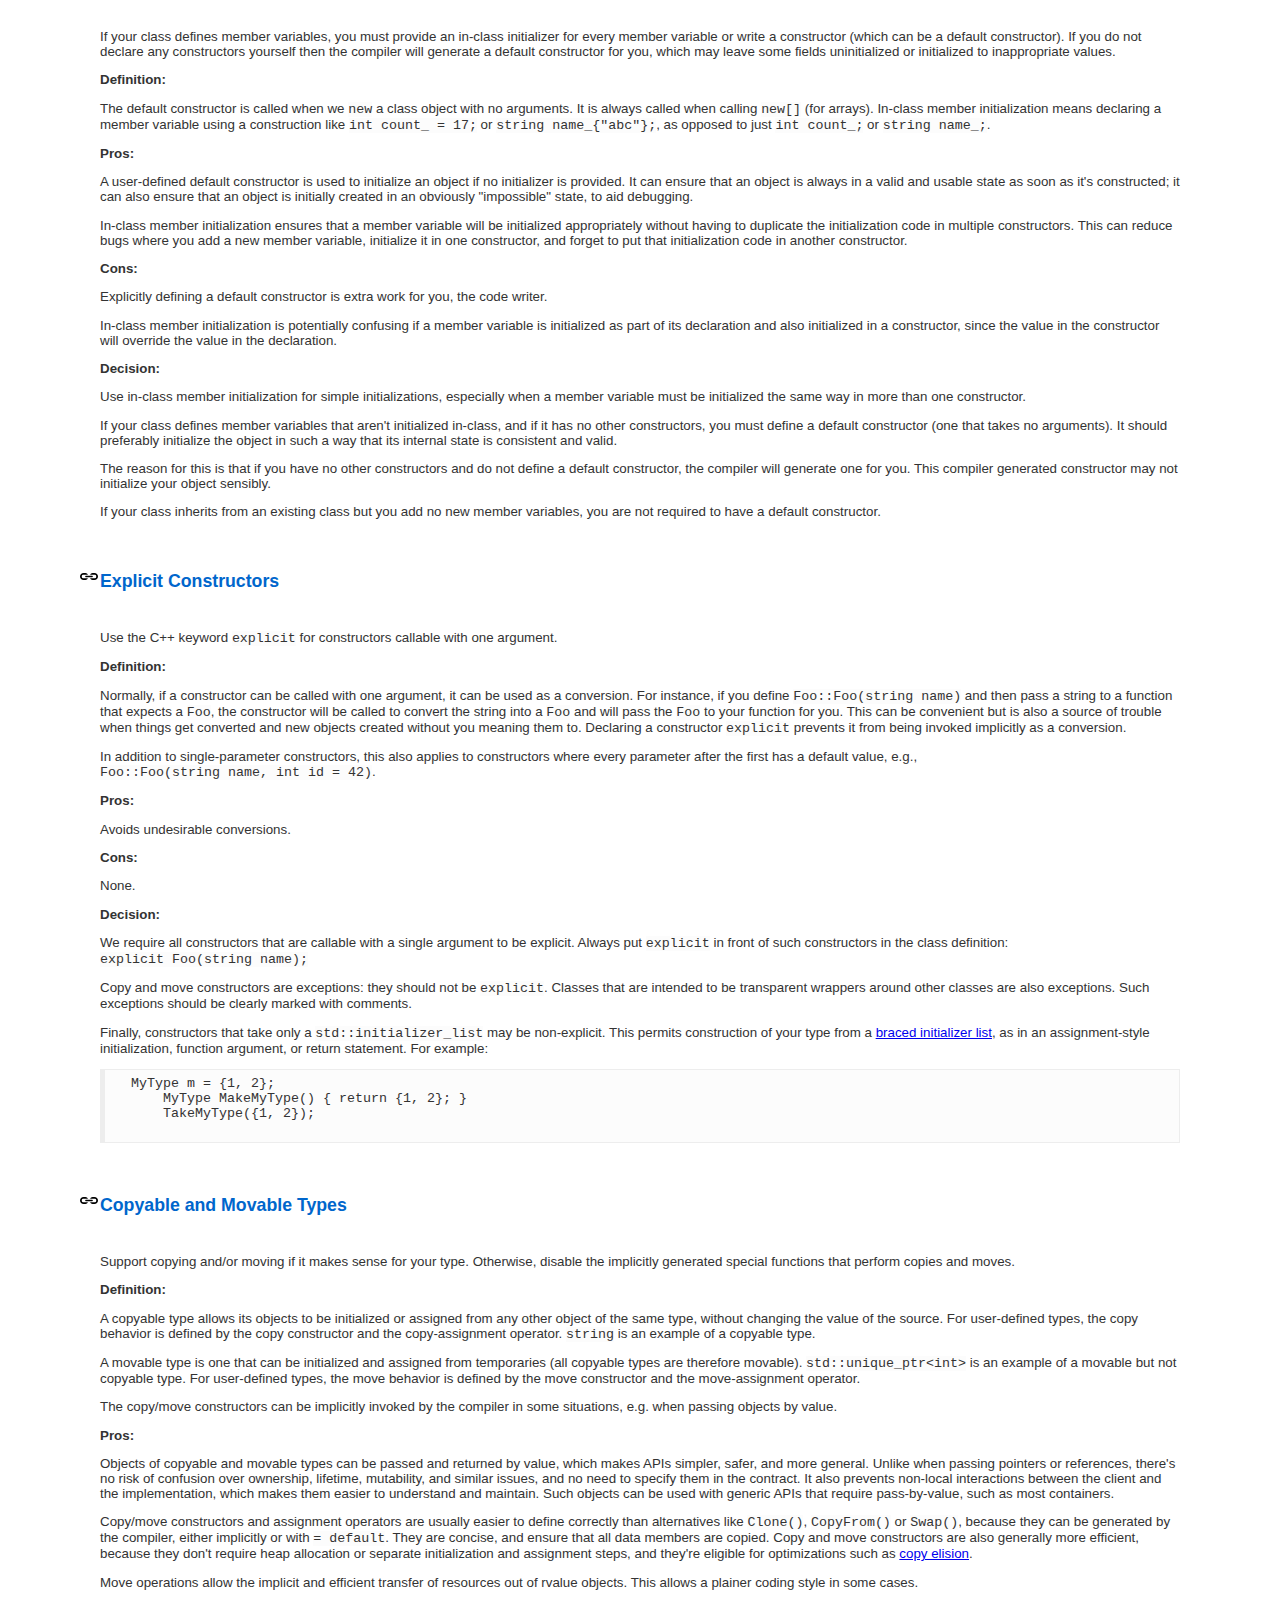
==== commit d39a5eb2: "CSS and html formatted" ====
--- a/v2/C++_Style_Guide.html
+++ b/v2/C++_Style_Guide.html
@@ -1,5809 +1,5814 @@
-        <!DOCTYPE html>
+<!DOCTYPE html>
 <html><head>
-    <meta http-equiv="content-type" content="text/html; charset=UTF-8">
-    <title>CUED GeoMechanics C++ Style Guide</title>
-    <link rel="stylesheet" type="text/css" href="style/styleguide.css">
-    <link rel="shortcut icon" type="image/x-icon" href="style/favicon.png">
-    <script language="javascript" src="style/styleguide.js"></script>
-  </head>
-  <body onload="initStyleGuide();">
-    <div id="content">
-      <h1>CUED GeoMechanics C++ Style Guide</h1>
-      <h4 align="right">
-        Version 2.0 Beta<br/>
-        Krishna Kumar <a href="mailto:kks32@cam.ac.uk">
-          <img src="style/email.png" alt="email" height="42" width="42"></a><br/>
-      </h4>
-
-
-      <div class="horizontal_toc" id="tocDiv"></div>
-      <div class="main_body">
-        <h2 class="ignoreLink" id="Background">Background</h2>
-        <p>
-          C++ is the main development language for most of our projects.
-          The goal of this guide is to manage this complexity by describing
-          in detail the dos and don'ts of writing C++ code. These rules exist to
-          keep the code base manageable while still allowing coders to use
-          C++ language features productively. One way in which we keep the
-          code base manageable is by enforcing <em>consistency</em>. It is very
-          important that any programmer be able to look at another's code and 
-          quickly understand it. Creating common, required idioms and patterns
-          makes code much easier to understand.
-        </p>
-        <p>
-          Note that this guide is not a C++ tutorial.
-        </p>
-
-
-        <h2 id="Naming">Naming</h2>
-
-        <p>The most important consistency rules are those that govern
-          naming. The style of a name immediately informs us what sort of
-          thing the named entity is: a type, a variable, a function, a
-          constant, a macro, etc., without requiring us to search for the
-          declaration of that entity. The pattern-matching engine in our
-          brains relies a great deal on these naming rules.
-        </p>
-
-        <p>Naming rules are pretty arbitrary, but consistency is more
-          important than individual preferences in this 
-          area, so regardless of whether you find them sensible or not,
-          the rules are the rules.</p>
-
-        <h3 id="General_Naming_Rules">General Naming Rules</h3>
-
-        <div class="summary">
-          <p>Function names, variable names, and filenames should be
-            descriptive; eschew abbreviation.
-          </p>
-        </div>
-
-        <div class="stylebody">
-          <p> Give as descriptive a name as possible, within reason.
-            Do not worry about saving horizontal space as it is far more
-            important to make your code immediately understandable by a 
-            new reader. Do not use abbreviations that are ambiguous or
-            unfamiliar to readers outside your project, and do not
-            abbreviate by deleting letters within a word. Short names,
-            such as <code>x</code> and <code>i</code>, are meaningful when
-            used conventionally; that is, <code>x</code> should be a local
-            variable or a parameter and <code>i</code> should be a loop index.
-          </p>
-
-          <pre class="goodcode">
-            int number_particles_;   // No abbreviation.
-            int num_errors;          // "num" is a widespread convention.
-            int num_mpm_point;       // Most people know what "mpm" stands for.
-            for (int i = 0; ...      // Used conventionally as a loop index.
-          </pre>
-
-          <pre class="badcode">
-            int n;                   // Meaningless.
-            int nerr;                // Ambiguous abbreviation.
-            int n_comp_conns;        // Ambiguous abbreviation.
-            int lem_connections;     // Only your group knows what this stands for.
-            int pc_reader;           // Lots of things can be abbreviated "pc".
-            int prtcl_id;            // Deletes internal letters.
-            int the_number_of_elements_in_a_cell
-            // A bit too long.
-          </pre>
-        </div>
-
-        <h3 id="File_Names">File Names</h3>
-
-        <div class="summary">
-          <p>Filenames should be all lowercase and can include
-            underscores (<code>_</code>). C++ files should end in
-            <code>.cc</code> and header files should end in
-            <code>.h</code>. Follow the conventions of your project.</p>
-        </div>
-
-        <div class="stylebody">
-
-          <p>Examples of acceptable file names:</p>
-
-          <ul>
-            <li><code>particle_soil_mpm.cc</code></li>
-            <li><code>particlesoilmpm.cc</code></li>
-            <li><code>particlesoilmpm_test.cc 
-                // _unittest and _regtest are deprecated.</code></li>
-          </ul>
-
-          <p>C++ files should end in <code>.cc</code> and header files 
-            should end in <code>.h</code>.
-          </p>
-
-          <p>
-            Do not use filenames that already exist
-            in <code>/usr/include</code>, such as <code>error.h</code>.
-          </p>
-          <p>
-            In general, make your filenames very specific.  For example,
-            use <code>particle_soil_mpm.h</code> rather
-            than <code>particle.h</code>.  A very common case is to have a
-            pair of files called, e.g., <code>foo_bar.h</code>
-            and <code>foo_bar.cc</code>, defining a class
-            called <code>FooBar</code>.
-          </p>
-
-          <p>Inline functions must be in a <code>.h</code> file. If
-            your inline functions are very short, they should go
-            directly into your <code>.tcc</code> file. See 
-            <a href="#The_.tcc_Files"><code>.tcc</code> files</a> 
-	    for more information on how to defined shared templatised classes.
-          </p>
-          <pre>
-            particle_soil_mpm.h       // The class declaration.
-            particle_soil_mpm.cc      // The class definition.
-            particle_soil_mpm.tcc     // Templatised class definitions.
-          </pre>
-          <p>
-	    Don't forget that header files require
-	    <a href="#The__define_Guard"><code>#define guard</code></a>.
-          </p>
-        </div>
-
-        <h3 id="Type_Names">Type Names</h3>
-
-        <div class="summary">
-          <p>Type names start with a capital letter and have a capital
-            letter for each new word, with no underscores:
-            <code>MpmParticleClass</code>, <code>MpmParticleEnum</code>.
-        </div>
-
-        <div class="stylebody">
-
-          <p>The names of all types — classes, structs, typedefs,
-            and enums — have the same naming convention. Type names
-            should start with a capital letter and have a capital letter
-            for each new word. No underscores. For example:</p>
-
-          <pre>
-            // classes and structs
-            class ParticleSoilMpm { ...
-            class ParticleMpm { ...
-            struct ParticleMpmProperties { ...
-
-            // typedefs
-            typedef hash_map&lt;ParticleMpm*, std::string&gt; PropertiesMap;
-
-            // enums
-            enum MpmErrors { ...
-          </pre>
-
-        </div>
-
-        <h3 id="Variable_Names">Variable Names</h3>
-
-        <div class="summary">
-          <p>The names of variables and data members are all lowercase, with
-            underscores between words. Data members of classes (but not structs)
-            additionally have trailing underscores. For instance:
-            <code>a_local_variable</code>, <code>a_struct_data_member</code>,
-            <code>a_class_data_member_</code>.</p>
-        </div>
-
-        <div class="stylebody">
-
-          <h4 class="stylepoint_subsection">Common Variable names</h4>
-
-          <p>For example:</p>
-
-          <pre>string table_name;  // OK - uses underscore.
-            string tablename;   // OK - all lowercase.
-          </pre>
-
-          <pre class="badcode">string tableName;   // Bad - mixed case.
-          </pre>
-
-          <h4 class="stylepoint_subsection">Class Data Members</h4>
-
-          <p>Data members of classes, both static and non-static, are
-            named like ordinary nonmember variables, but with a
-            trailing underscore.</p>
-
-          <pre>class TableInfo {
-            ...
-            private:
-            string table_name_;  // OK - underscore at end.
-            string tablename_;   // OK.
-            static Pool&lt;TableInfo&gt;* pool_;  // OK.
-            };
-          </pre>
-
-          <h4 class="stylepoint_subsection">Struct Data Members</h4>
-
-          <p>Data members of structs, both static and non-static,
-            are named like ordinary nonmember variables. They do not have
-            the trailing underscores that data members in classes have.</p>
-
-          <pre>struct UrlTableProperties {
-            string name;
-            int num_entries;
-            static Pool&lt;UrlTableProperties&gt;* pool;
-            };
-          </pre>
-
-
-          <p>See <a href="#Structs_vs._Classes">Structs vs.
-              Classes</a> for a discussion of when to use a struct
-            versus a class.</p>
-
-          <h4 class="stylepoint_subsection">Global Variables</h4>
-
-          <p>There are no special requirements for global
-            variables, which should be rare in any case, but if you
-            use one, consider prefixing it with <code>g_</code> or
-            some other marker to easily distinguish it from local
-            variables.</p>
-
-        </div>
-
-        <h3 id="Constant_Names">Constant Names</h3>
-
-        <div class="summary">
-          <p>Use a <code>k</code> followed by mixed case, e.g.,
-            <code>kDaysInAWeek</code>, for constants defined globally or within a class.</p>
-        </div>
-
-        <div class="stylebody">
-
-          <p>As a convenience to the reader, compile-time constants of global or class scope
-            follow a different naming convention from other variables.
-            Use a <code>k</code> followed by words with uppercase first letters:</p>
-
-          <pre>const int kDaysInAWeek = 7;
-          </pre>
-
-          <p>This convention may optionally be used for compile-time constants of local scope;
-            otherwise the usual variable naming rules apply.
-
-        </p></div>
-
-        <h3 id="Function_Names">Function Names</h3>
-
-        <div class="summary">
-          <p>Regular functions have mixed case; accessors and mutators
-            match the name of the variable:
-            <code>MyExcitingFunction()</code>,
-            <code>MyExcitingMethod()</code>,
-            <code>my_exciting_member_variable()</code>,
-            <code>set_my_exciting_member_variable()</code>.</p>
-        </div>
-
-        <div class="stylebody">
-
-          <h4 class="stylepoint_subsection">Regular Functions</h4>
-
-          <p>Functions should start with a capital letter and have
-            a capital letter for each new word. No underscores.</p>
-
-          <p>If your function crashes upon an error, you should
-            append OrDie to the function name. This only applies to
-            functions which could be used by production code and to
-            errors that are reasonably likely to occur during normal
-            operation.</p>
-
-          <pre>AddTableEntry()
-            DeleteUrl()
-            OpenFileOrDie()
-          </pre>
-
-          <h4 class="stylepoint_subsection">Accessors and Mutators</h4>
-
-          <p>Accessors and mutators (get and set functions) should
-            match the name of the variable they are getting and
-            setting. This shows an excerpt of a class whose instance
-            variable is <code>num_entries_</code>.</p>
-
-          <pre>class MyClass {
-            public:
-            ...
-            int num_entries() const { return num_entries_; }
-            void set_num_entries(int num_entries) { num_entries_ = num_entries; }
-
-            private:
-            int num_entries_;
-            };
-          </pre>
-
-          <p>You may also use lowercase letters for other very
-            short inlined functions. For example if a function were
-            so cheap you would not cache the value if you were
-            calling it in a loop, then lowercase naming would be
-            acceptable.</p>
-
-        </div>
-
-        <h3 id="Namespace_Names">Namespace Names</h3>
-
-        <div class="summary">
-
-
-          <p>Namespace names are all lower-case,
-            and based on project names and possibly their directory
-            structure: <code>google_awesome_project</code>.</p>
-        </div>
-
-        <div class="stylebody">
-
-          <p>See <a href="#Namespaces">Namespaces</a> for a
-            discussion of namespaces and how to name them.</p>
-
-        </div>
-
-        <h3 id="Enumerator_Names">Enumerator Names</h3>
-
-        <div class="summary">
-          <p>Enumerators should be named <i>either</i> like
-            <a href="#Constant_Names">constants</a> or like
-            <a href="#Macro_Names">macros</a>: either <code>kEnumName</code> or
-            <code>ENUM_NAME</code>.</p>
-        </div>
-
-        <div class="stylebody">
-
-          <p>Preferably, the individual enumerators should be named
-            like <a href="#Constant_Names">constants</a>. However, it
-            is also acceptable to name them like
-            <a href="https://google-styleguide.googlecode.com/svn/trunk/Macro_Names">macros</a>.  The enumeration name,
-            <code>UrlTableErrors</code> (and
-            <code>AlternateUrlTableErrors</code>), is a type, and
-            therefore mixed case.</p>
-
-          <pre>enum UrlTableErrors {
-            kOK = 0,
-            kErrorOutOfMemory,
-            kErrorMalformedInput,
-            };
-            enum AlternateUrlTableErrors {
-            OK = 0,
-            OUT_OF_MEMORY = 1,
-            MALFORMED_INPUT = 2,
-            };
-          </pre>
-
-          <p>Until January 2009, the style was to name enum values
-            like <a href="#Macro_Names">macros</a>. This caused
-            problems with name collisions between enum values and
-            macros. Hence, the change to prefer constant-style naming
-            was put in place. New code should prefer constant-style
-            naming if possible. However, there is no reason to change
-            old code to use constant-style names, unless the old
-            names are actually causing a compile-time problem.</p>
-
-
-
-        </div>
-
-        <h3 id="Macro_Names">Macro Names</h3>
-
-        <div class="summary">
-          <p>You're not really going to <a href="#Preprocessor_Macros">
-              define a macro</a>, are you? If you do, they're like this:
-            <code>MY_MACRO_THAT_SCARES_SMALL_CHILDREN</code>.</p>
-        </div>
-
-        <div class="stylebody">
-
-          <p>Please see the <a href="#Preprocessor_Macros">description
-              of macros</a>; in general macros should <em>not</em> be used.
-            However, if they are absolutely needed, then they should be
-            named with all capitals and underscores.</p>
-
-          <pre>#define ROUND(x) ...
-            #define PI_ROUNDED 3.0
-          </pre>
-
-        </div>
-
-        <h3 id="Exceptions_to_Naming_Rules">Exceptions to Naming Rules</h3>
-
-        <div class="summary">
-          <p>If you are naming something that is analogous to an
-            existing C or C++ entity then you can follow the existing
-            naming convention scheme.</p>
-        </div>
-
-        <div class="stylebody">
-
-          <dl>
-            <dt><code>bigopen()</code></dt>
-            <dd>function name, follows form of <code>open()</code></dd>
-
-            <dt><code>uint</code></dt>
-            <dd><code>typedef</code></dd>
-
-            <dt><code>bigpos</code></dt>
-            <dd><code>struct</code> or <code>class</code>, follows
-              form of <code>pos</code></dd>
-
-            <dt><code>sparse_hash_map</code></dt>
-            <dd>STL-like entity; follows STL naming conventions</dd>
-
-            <dt><code>LONGLONG_MAX</code></dt>
-            <dd>a constant, as in <code>INT_MAX</code></dd>
-          </dl>
-
-        </div>
-
-
-        <h2 id="Header_Files">Header Files</h2>
-
-        <p>In general, every <code>.cc</code> file should have an
-          associated <code>.h</code> file. There are some common
-          exceptions, such as  unittests and
-          small <code>.cc</code> files containing just a
-          <code>main()</code> function.</p>
-
-        <p>Correct use of header files can make a huge difference to
-          the readability, size and performance of your code.</p>
-
-        <p>The following rules will guide you through the various
-          pitfalls of using header files.</p>
-
-        <a id="The_-inl.h_Files"></a>
-        <h3 id="Self_contained_Headers">Self-contained Headers</h3>
-
-        <div class="summary">
-          <p>Header files should be self-contained and end in <code>.h</code>. Files that
-            are meant for textual inclusion, but are not headers, should end in
-            <code>.inc</code>. Separate <code>-inl.h</code> headers are disallowed.</p>
-        </div>
-
-        <div class="stylebody">
-          <p>All header files should be self-contained. In other
-            words, users and refactoring tools should not have to adhere to special
-            conditions in order to include the header. Specifically, a
-            header should have <a href="#The__define_Guard">header guards</a>,
-            should include all other headers it needs, and should not require any
-            particular symbols to be defined.</p>
-
-          <p>There are rare cases where a file is not meant to be self-contained, but
-            instead is meant to be textually included at a specific point in the code.
-            Examples are files that need to be included multiple times or
-            platform-specific extensions that essentially are part of other headers. Such
-            files should use the file extension <code>.inc</code>.</p>
-
-          <p>If a template or inline function is declared in a <code>.h</code> file,
-            define it in that same file. The definitions of these constructs must
-            be included into every <code>.cc</code> file that uses them, or the
-            program may fail to link in some build configurations. Do not move these
-            definitions to separate <code>-inl.h</code> files.</p>
-
-          <p>As an exception, a function template that is explicitly
-            instantiated for all relevant sets of template arguments, or
-            that is a private member of a class, may
-            be defined in the only <code>.cc</code> file that
-            instantiates the template.</p>
-
-        </div>
-
-        <h3 id="The__define_Guard">The #define Guard</h3>
-
-        <div class="summary">
-          <p>All header files should have <code>#define</code> guards to
-            prevent multiple inclusion. The format of the symbol name
-            should be
-            <code><i>&lt;PROJECT&gt;</i>_<i>&lt;PATH&gt;</i>_<i>&lt;FILE&gt;</i>_H_</code>.</p>
-        </div>
-
-        <div class="stylebody">
-
-
-
-          <p>To guarantee uniqueness, they should
-            be based on the full path in a project's source tree. For
-            example, the file <code>foo/src/bar/baz.h</code> in
-            project <code>foo</code> should have the following
-            guard:</p>
-
-          <pre>#ifndef FOO_BAR_BAZ_H_
-            #define FOO_BAR_BAZ_H_
-
-            ...
-
-            #endif  // FOO_BAR_BAZ_H_
-          </pre>
-
-
-
-
-        </div>
-
-        <h3 id="Forward_Declarations">Forward Declarations</h3>
-
-        <div class="summary">
-          <p>You may forward declare ordinary classes in order to avoid
-            unnecessary <code>#include</code>s.</p>
-        </div>
-
-        <div class="stylebody">
-
-          <div class="definition">
-            <p>A "forward declaration" is a declaration of a class,
-              function, or template without an associated definition.
-              <code>#include</code> lines can often be replaced with
-              forward declarations of whatever symbols are actually
-              used by the client code.</p>
-          </div>
-
-          <div class="pros">
-            <ul>
-              <li>Unnecessary <code>#include</code>s force the
-                compiler to open more files and process more
-                input.</li>
-
-              <li>They can also force your code to be recompiled more
-                often, due to changes in the header.</li>
-            </ul>
-          </div>
-
-          <div class="cons">
-            <ul>
-              <li>It can be difficult to determine the correct form
-                of a forward declaration in the presence of features
-                like templates, typedefs, default parameters, and using
-                declarations.</li>
-
-              <li>It can be difficult to determine whether a forward
-                declaration or a full <code>#include</code> is needed
-                for a given piece of code, particularly when implicit
-                conversion operations are involved. In extreme cases,
-                replacing an <code>#include</code> with a forward
-                declaration can silently change the meaning of
-                code.</li>
-
-              <li>Forward declaring multiple symbols from a header
-                can be more verbose than simply
-                <code>#include</code>ing the header.</li>
-
-              <li>Forward declarations of functions and templates can
-                prevent the header owners from making
-                otherwise-compatible changes to their APIs; for
-                example, widening a parameter type, or adding a
-                template parameter with a default value.</li>
-              <li>Forward declaring symbols from namespace
-                <code>std::</code> usually yields undefined
-                behavior.</li>
-
-              <li>Structuring code to enable forward declarations
-                (e.g. using pointer members instead of object members)
-                can make the code slower and more complex.</li>
-
-              <li>The practical efficiency benefits of forward
-                declarations are unproven.</li>
-            </ul>
-          </div>
-
-          <div class="decision">
-            <ul>
-              <li>When using a function declared in a header file,
-                always <code>#include</code> that header.</li>
-
-              <li>When using a class template, prefer to
-                <code>#include</code> its header file.</li>
-
-              <li>When using an ordinary class, relying on a forward
-                declaration is OK, but be wary of situations where a
-                forward declaration may be insufficient or incorrect;
-                when in doubt, just <code>#include</code> the
-                appropriate header.</li>
-
-              <li>Do not replace data members with pointers just to
-                avoid an <code>#include</code>.</li>
-            </ul>
-
-            <p>Please see <a href="#Names_and_Order_of_Includes">Names and Order
-                of Includes</a> for rules about when to #include a header.</p>
-          </div>
-
-        </div>
-
-        <h3 id="Inline_Functions">Inline Functions</h3>
-
-        <div class="summary">
-          <p>Define functions inline only when they are small, say, 10
-            lines or less.</p>
-        </div>
-
-        <div class="stylebody">
-
-          <div class="definition">
-            <p>You can declare functions in a way that allows the compiler to expand
-              them inline rather than calling them through the usual
-              function call mechanism.</p>
-          </div>
-
-          <div class="pros">
-            <p>Inlining a function can generate more efficient object
-              code, as long as the inlined function is small. Feel free
-              to inline accessors and mutators, and other short,
-              performance-critical functions.</p>
-          </div>
-
-          <div class="cons">
-            <p>Overuse of inlining can actually make programs slower.
-              Depending on a function's size, inlining it can cause the
-              code size to increase or decrease. Inlining a very small
-              accessor function will usually decrease code size while
-              inlining a very large function can dramatically increase
-              code size. On modern processors smaller code usually runs
-              faster due to better use of the instruction cache.</p>
-          </div>
-
-          <div class="decision">
-            <p>A decent rule of thumb is to not inline a function if
-              it is more than 10 lines long. Beware of destructors,
-              which are often longer than they appear because of
-              implicit member- and base-destructor calls!</p>
-
-            <p>Another useful rule of thumb: it's typically not cost
-              effective to inline functions with loops or switch
-              statements (unless, in the common case, the loop or
-              switch statement is never executed).</p>
-
-            <p>It is important to know that functions are not always
-              inlined even if they are declared as such; for example,
-              virtual and recursive functions are not normally inlined.
-              Usually recursive functions should not be inline. The
-              main reason for making a virtual function inline is to
-              place its definition in the class, either for convenience
-              or to document its behavior, e.g., for accessors and
-              mutators.</p>
-          </div>
-
-        </div>
-
-        <h3 id="Function_Parameter_Ordering">Function Parameter Ordering</h3>
-
-        <div class="summary">
-          <p>When defining a function, parameter order is: inputs, then
-            outputs.</p>
-        </div>
-
-        <div class="stylebody">
-          <p>Parameters to C/C++ functions are either input to the
-            function, output from the function, or both. Input
-            parameters are usually values or <code>const</code>
-            references, while output and input/output parameters will
-            be non-<code>const</code> pointers. When ordering
-            function parameters, put all input-only parameters before
-            any output parameters. In particular, do not add new
-            parameters to the end of the function just because they
-            are new; place new input-only parameters before the
-            output parameters.</p>
-
-          <p>This is not a hard-and-fast rule. Parameters that are
-            both input and output (often classes/structs) muddy the
-            waters, and, as always, consistency with related
-            functions may require you to bend the rule.</p>
-
-        </div>
-
-        <h3 id="Names_and_Order_of_Includes">Names and Order of Includes</h3>
-
-        <div class="summary">
-          <p>Use standard order for readability and to avoid hidden
-            dependencies: Related header, C library, C++ library,  other libraries'
-            <code>.h</code>, your project's <code>.h</code>.</p>
-        </div>
-
-        <div class="stylebody">
-          <p>
-            All of a project's header files should be
-            listed as descendants of the project's source
-            directory without use of UNIX directory shortcuts
-            <code>.</code> (the current directory) or <code>..</code>
-            (the parent directory). For example,
-
-            <code>google-awesome-project/src/base/logging.h</code>
-            should be included as:</p>
-
-          <pre>#include "base/logging.h"
-          </pre>
-
-          <p>In <code><var>dir/foo</var>.cc</code> or
-            <code><var>dir/foo_test</var>.cc</code>, whose main
-            purpose is to implement or test the stuff in
-            <code><var>dir2/foo2</var>.h</code>, order your includes
-            as follows:</p>
-
-          <ol>
-            <li><code><var>dir2/foo2</var>.h</code>.</li>
-
-            <li>C system files.</li>
-
-            <li>C++ system files.</li>
-
-            <li>Other libraries' <code>.h</code>
-              files.</li>
-
-            <li>
-              Your project's <code>.h</code>
-              files.</li>
-          </ol>
-
-          <p>With the preferred ordering, if
-            <code><var>dir2/foo2</var>.h</code> omits any necessary
-            includes, the build of <code><var>dir/foo</var>.cc</code>
-            or <code><var>dir/foo</var>_test.cc</code> will break.
-            Thus, this rule ensures that build breaks show up first
-            for the people working on these files, not for innocent
-            people in other packages.</p>
-
-          <p><code><var>dir/foo</var>.cc</code> and
-            <code><var>dir2/foo2</var>.h</code> are usually in the same
-            directory (e.g. <code>base/basictypes_test.cc</code> and
-            <code>base/basictypes.h</code>), but may sometimes be in different
-            directories too.</p>
-
-
-
-          <p>Within each section the includes should be ordered
-            alphabetically. Note that older code might not conform to
-            this rule and should be fixed when convenient.</p>
-
-          <p>You should include all the headers that define the symbols you rely
-            upon (except in cases of <a href="#Forward_Declarations">forward
-              declaration</a>). If you rely on symbols from <code>bar.h</code>,
-            don't count on the fact that you included <code>foo.h</code> which
-            (currently) includes <code>bar.h</code>: include <code>bar.h</code>
-            yourself, unless <code>foo.h</code> explicitly demonstrates its intent
-            to provide you the symbols of <code>bar.h</code>.  However, any
-            includes present in the related header do not need to be included
-            again in the related <code>cc</code> (i.e., <code>foo.cc</code> can
-            rely on <code>foo.h</code>'s includes).</p>
-
-          <p>For example, the includes in
-
-            <code>google-awesome-project/src/foo/internal/fooserver.cc</code>
-            might look like this:</p>
-
-
-          <pre>#include "foo/server/fooserver.h"
-
-            #include &lt;sys/types.h&gt;
-            #include &lt;unistd.h&gt;
-            #include &lt;hash_map&gt;
-            #include &lt;vector&gt;
-
-            #include "base/basictypes.h"
-            #include "base/commandlineflags.h"
-            #include "foo/server/bar.h"
-          </pre>
-
-          <p class="exception">Sometimes, system-specific code needs
-            conditional includes. Such code can put conditional
-            includes after other includes. Of course, keep your
-            system-specific code small and localized. Example:</p>
-
-          <pre>#include "foo/public/fooserver.h"
-
-            #include "base/port.h"  // For LANG_CXX11.
-
-            #ifdef LANG_CXX11
-            #include &lt;initializer_list&gt;
-            #endif  // LANG_CXX11
-          </pre>
-
-        </div>
-
-        <h2 id="Scoping">Scoping</h2>
-
-        <h3 id="Namespaces">Namespaces</h3>
-
-        <div class="summary">
-          <p>Unnamed namespaces in <code>.cc</code> files are
-            encouraged. With named namespaces, choose the name based on
-            the
-            project, and possibly its
-            path. Do not use a <i>using-directive</i>.
-            Do not use inline namespaces.</p>
-        </div>
-
-        <div class="stylebody">
-
-          <div class="definition">
-            <p>Namespaces subdivide the global scope
-              into distinct, named scopes, and so are useful for preventing
-              name collisions in the global scope.</p>
-          </div>
-
-          <div class="pros">
-
-            <p>Namespaces provide a (hierarchical) axis of naming, in
-              addition to the (also hierarchical) name axis provided by
-              classes.</p>
-
-            <p>For example, if two different projects have a class
-              <code>Foo</code> in the global scope, these symbols may
-              collide at compile time or at runtime. If each project
-              places their code in a namespace,
-              <code>project1::Foo</code> and <code>project2::Foo</code>
-              are now distinct symbols that do not collide.</p>
-
-            <p>Inline namespaces automatically place their names in
-              the enclosing scope. Consider the following snippet, for
-              example:</p>
-
-            <pre>namespace X {
-              inline namespace Y {
-              void foo();
-              }
-              }
-            </pre>
-
-            <p>The expressions <code>X::Y::foo()</code> and
-              <code>X::foo()</code> are interchangeable. Inline
-              namespaces are primarily intended for ABI compatibility
-              across versions.</p>
-          </div>
-
-          <div class="cons">
-
-            <p>Namespaces can be confusing, because they provide an
-              additional (hierarchical) axis of naming, in addition to
-              the (also hierarchical) name axis provided by
-              classes.</p>
-
-            <p>Inline namespaces, in particular, can be confusing
-              because names aren't actually restricted to the namespace
-              where they are declared. They are only useful as part of
-              some larger versioning policy.</p>
-
-            <p>Use of unnamed namespaces in header files can easily
-              cause violations of the C++ One Definition Rule
-              (ODR).</p>
-          </div>
-
-          <div class="decision">
-
-            <p>Use namespaces according to the policy described
-              below. Terminate namespaces with comments as shown in the
-              given examples.</p>
-          </div>
-
-          <h4 class="stylepoint_subsection">Unnamed Namespaces</h4>
-
-          <ul>
-            <li>
-              <p>Unnamed namespaces are allowed and even encouraged
-                in <code>.cc</code> files, to avoid link time naming
-                conflicts:</p>
-
-              <pre>namespace {                           // This is in a .cc file.
-
-                // The content of a namespace is not indented.
-                //
-                // This function is guaranteed not to generate a colliding symbol
-                // with other symbols at link time, and is only visible to
-                // callers in this .cc file.
-                bool UpdateInternals(Frobber* f, int newval) {
-                ...
-                }
-
-                }  // namespace
-              </pre>
-
-              <p>However, file-scope declarations that are
-                associated with a particular class may be declared in
-                that class as types, static data members or static
-                member functions rather than as members of an unnamed
-                namespace.</p>
-            </li>
-
-            <li>Do not use unnamed namespaces in <code>.h</code>
-              files.</li>
-          </ul>
-
-          <h4 class="stylepoint_subsection">Named Namespaces</h4>
-
-          <p>Named namespaces should be used as follows:</p>
-
-          <ul>
-            <li>
-              <p>Namespaces wrap the entire source file after
-                includes,
-                <a href="http://google-gflags.googlecode.com/">
-                  gflags</a> definitions/declarations, and
-                forward declarations of classes from other namespaces:</p>
-
-              <pre>// In the .h file
-                namespace mynamespace {
-
-                // All declarations are within the namespace scope.
-                // Notice the lack of indentation.
-                class MyClass {
-                public:
-                ...
-                void Foo();
-                };
-
-                }  // namespace mynamespace
-              </pre>
-
-              <pre>// In the .cc file
-                namespace mynamespace {
-
-                // Definition of functions is within scope of the namespace.
-                void MyClass::Foo() {
-                ...
-                }
-
-                }  // namespace mynamespace
-              </pre>
-
-              <p>The typical <code>.cc</code> file might have more
-                complex detail, including the need to reference
-                classes in other namespaces.</p>
-
-
-              <pre>#include "a.h"
-
-                DEFINE_bool(someflag, false, "dummy flag");
-
-                class C;  // Forward declaration of class C in the global namespace.
-                namespace a { class A; }  // Forward declaration of a::A.
-
-                namespace b {
-
-                ...code for b...         // Code goes against the left margin.
-
-                }  // namespace b
-              </pre>
-            </li>
-
-
-
-            <li>Do not declare anything in namespace
-              <code>std</code>, not even forward declarations of
-              standard library classes. Declaring entities in
-              namespace <code>std</code> is undefined behavior, i.e.,
-              not portable. To declare entities from the standard
-              library, include the appropriate header file.</li>
-
-            <li><p>You may not use a <i>using-directive</i>
-                to make all names from a namespace available.</p>
-
-              <pre class="badcode">// Forbidden -- This pollutes the namespace.
-                using namespace foo;
-              </pre>
-            </li>
-
-            <li><p>You may use a <i>using-declaration</i>
-                anywhere in a <code>.cc</code> file, and in functions,
-                methods or classes in <code>.h</code> files.</p>
-
-              <pre>// OK in .cc files.
-                // Must be in a function, method or class in .h files.
-                using ::foo::bar;
-              </pre>
-            </li>
-
-            <li><p>Namespace aliases are allowed anywhere in a <code>
-                  .cc</code> file, anywhere inside the named namespace
-                that wraps an entire <code>.h</code> file, and in
-                functions and methods.</p>
-
-              <pre>// Shorten access to some commonly used names in .cc files.
-                namespace fbz = ::foo::bar::baz;
-
-                // Shorten access to some commonly used names (in a .h file).
-                namespace librarian {
-                // The following alias is available to all files including
-                // this header (in namespace librarian):
-                // alias names should therefore be chosen consistently
-                // within a project.
-                namespace pd_s = ::pipeline_diagnostics::sidetable;
-
-                inline void my_inline_function() {
-                // namespace alias local to a function (or method).
-                namespace fbz = ::foo::bar::baz;
-                ...
-                }
-                }  // namespace librarian
-              </pre>
-
-              <p>Note that an alias in a .h file is visible to
-                everyone #including that file, so public headers
-                (those available outside a project) and headers
-                transitively #included by them, should avoid defining
-                aliases, as part of the general goal of keeping
-                public APIs as small as possible.</p>
-            </li>
-
-            <li>Do not use inline namespaces.</li>
-          </ul>
-
-
-
-
-
-
-        </div>
-
-        <h3 id="Nested_Classes">Nested Classes</h3>
-
-        <div class="summary">
-          <p>Although you may use public nested classes when they are
-            part of an interface, consider a <a href="#Namespaces">namespace</a>
-            to keep declarations out of the global scope.</p>
-        </div>
-
-        <div class="stylebody">
-
-          <div class="definition">
-            <p>A class can define another class within it; this is also
-              called a <i>member class</i>.</p>
-
-
-            <pre>class Foo {
-
-              private:
-              // Bar is a member class, nested within Foo.
-              class Bar {
-              ...
-              };
-
-              };
-            </pre>
-          </div>
-
-          <div class="pros">
-            <p>This is useful when the nested (or member) class is only
-              used by the enclosing class; making it a member puts it
-              in the enclosing class scope rather than polluting the
-              outer scope with the class name. Nested classes can be
-              forward declared within the enclosing class and then
-              defined in the <code>.cc</code> file to avoid including
-              the nested class definition in the enclosing class
-              declaration, since the nested class definition is usually
-              only relevant to the implementation.</p>
-          </div>
-
-          <div class="cons">
-            <p>Nested classes can be forward-declared only within the
-              definition of the enclosing class. Thus, any header file
-              manipulating a <code>Foo::Bar*</code> pointer will have
-              to include the full class declaration for
-              <code>Foo</code>.</p>
-          </div>
-
-          <div class="decision">
-            <p>Do not make nested classes public unless they are
-              actually part of the interface, e.g., a class that holds a
-              set of options for some method. </p>
-          </div>
-
-        </div>
-
-        <h3 id="Nonmember,_Static_Member,_and_Global_Functions">Nonmember, Static Member, and Global Functions</h3>
-
-        <div class="summary">
-          <p>Prefer nonmember functions within a namespace or static
-            member functions to global functions; use completely global
-            functions rarely.</p>
-        </div>
-
-        <div class="stylebody">
-
-          <div class="pros">
-            <p>Nonmember and static member functions can be useful in
-              some situations. Putting nonmember functions in a
-              namespace avoids polluting the global namespace.</p>
-          </div>
-
-          <div class="cons">
-            <p>Nonmember and static member functions may make more sense
-              as members of a new class, especially if they access
-              external resources or have significant dependencies.</p>
-          </div>
-
-          <div class="decision">
-            <p>Sometimes it is useful, or even necessary, to define a
-              function not bound to a class instance. Such a function
-              can be either a static member or a nonmember function.
-              Nonmember functions should not depend on external
-              variables, and should nearly always exist in a namespace.
-              Rather than creating classes only to group static member
-              functions which do not share static data, use
-              <a href="#Namespaces">namespaces</a> instead.</p>
-
-            <p>Functions defined in the same compilation unit as
-              production classes may introduce unnecessary coupling and
-              link-time dependencies when directly called from other
-              compilation units; static member functions are
-              particularly susceptible to this. Consider extracting a
-              new class, or placing the functions in a namespace
-              possibly in a separate library.</p>
-
-            <p>If you must define a nonmember function and it is only
-              needed in its <code>.cc</code> file, use an unnamed
-              <a href="#Namespaces">namespace</a> or
-              <code>static</code> linkage (eg <code>static int Foo()
-                {...}</code>) to limit its scope.</p>
-          </div>
-
-        </div>
-
-        <h3 id="Local_Variables">Local Variables</h3>
-
-        <div class="summary">
-          <p>Place a function's variables in the narrowest scope
-            possible, and initialize variables in the declaration.</p>
-        </div>
-
-        <div class="stylebody">
-
-          <p>C++ allows you to declare variables anywhere in a
-            function. We encourage you to declare them in as local a
-            scope as possible, and as close to the first use as
-            possible. This makes it easier for the reader to find the
-            declaration and see what type the variable is and what it
-            was initialized to. In particular, initialization should
-            be used instead of declaration and assignment, e.g.:</p>
-
-          <pre class="badcode">int i;
-            i = f();      // Bad -- initialization separate from declaration.
-          </pre>
-
-          <pre>int j = g();  // Good -- declaration has initialization.
-          </pre>
-
-          <pre class="badcode">vector&lt;int&gt; v;
-            v.push_back(1);  // Prefer initializing using brace initialization.
-            v.push_back(2);
-          </pre>
-
-          <pre>vector&lt;int&gt; v = {1, 2};  // Good -- v starts initialized.
-          </pre>
-
-          <p>Variables needed for <code>if</code>, <code>while</code>
-            and <code>for</code> statements should normally be declared
-            within those statements, so that such variables are confined
-            to those scopes.  E.g.:</p>
-
-          <pre>while (const char* p = strchr(str, '/')) str = p + 1;
-          </pre>
-
-          <p>There is one caveat: if the variable is an object, its
-            constructor is invoked every time it enters scope and is
-            created, and its destructor is invoked every time it goes
-            out of scope.</p>
-
-          <pre class="badcode">// Inefficient implementation:
-            for (int i = 0; i &lt; 1000000; ++i) {
-            Foo f;  // My ctor and dtor get called 1000000 times each.
-            f.DoSomething(i);
-            }
-          </pre>
-
-          <p>It may be more efficient to declare such a variable
-            used in a loop outside that loop:</p>
-
-          <pre>Foo f;  // My ctor and dtor get called once each.
-            for (int i = 0; i &lt; 1000000; ++i) {
-            f.DoSomething(i);
-            }
-          </pre>
-
-        </div>
-
-        <h3 id="Static_and_Global_Variables">Static and Global Variables</h3>
-
-        <div class="summary">
-          <p>Static or global variables of class type are forbidden:
-            they cause hard-to-find bugs due to indeterminate order of
-            construction and destruction. However, such variables are
-            allowed if they are <code>constexpr</code>: they have no
-            dynamic initialization or destruction.</p>
-        </div>
-
-        <div class="stylebody">
-
-          <p>Objects with static storage duration, including global
-            variables, static variables, static class member
-            variables, and function static variables, must be Plain
-            Old Data (POD): only ints, chars, floats, or pointers, or
-            arrays/structs of POD.</p>
-
-          <p>The order in which class constructors and initializers
-            for static variables are called is only partially
-            specified in C++ and can even change from build to build,
-            which can cause bugs that are difficult to find.
-            Therefore in addition to banning globals of class type,
-            we do not allow static POD variables to be initialized
-            with the result of a function, unless that function (such
-            as getenv(), or getpid()) does not itself depend on any
-            other globals. (This prohibition does not apply to a static
-            variable within function scope, since its initialization
-            order is well-defined and does not occur until control
-            passes through its declaration.)</p>
-
-          <p>Likewise, global and static variables are destroyed
-            when the program terminates, regardless of whether the
-            termination is by returning from <code>main()</code> or
-            by calling <code>exit()</code>. The order in which
-            destructors are called is defined to be the reverse of
-            the order in which the constructors were called. Since
-            constructor order is indeterminate, so is destructor
-            order. For example, at program-end time a static variable
-            might have been destroyed, but code still running
-            — perhaps in another thread
-            — tries to access it and fails. Or the
-            destructor for a static <code>string</code> variable
-            might be run prior to the destructor for another variable
-            that contains a reference to that string.</p>
-
-          <p>One way to alleviate the destructor problem is to
-            terminate the program by calling
-            <code>quick_exit()</code> instead of <code>exit()</code>.
-            The difference is that <code>quick_exit()</code> does not
-            invoke destructors and does not invoke any handlers that
-            were registered by calling <code>atexit()</code>. If you
-            have a handler that needs to run when a program
-            terminates via <code>quick_exit()</code> (flushing logs,
-            for example), you can register it using
-            <code>at_quick_exit()</code>. (If you have a handler that
-            needs to run at both <code>exit()</code> and
-            <code>quick_exit()</code>, you need to register it in
-            both places.)</p>
-
-          <p>As a result we only allow static variables to contain
-            POD data. This rule completely disallows
-            <code>vector</code> (use C arrays instead), or
-            <code>string</code> (use <code>const char []</code>).</p>
-
-
-
-          <p>If you need a static or global
-            variable of a class type, consider initializing a pointer
-            (which will never be freed), from either your main()
-            function or from pthread_once(). Note that this must be a
-            raw pointer, not a "smart" pointer, since the smart
-            pointer's destructor will have the order-of-destructor
-            issue that we are trying to avoid.</p>
-
-
-
-
-
-        </div>
-
-        <h2 id="Classes">Classes</h2>
-
-        <p>Classes are the fundamental unit of code in C++. Naturally,
-          we use them extensively. This section lists the main dos and
-          don'ts you should follow when writing a class.</p>
-
-        <h3 id="Doing_Work_in_Constructors">Doing Work in Constructors</h3>
-
-        <div class="summary">
-          <p>Avoid doing complex initialization in constructors (in
-            particular, initialization that can fail or that requires
-            virtual method calls).</p>
-        </div>
-
-        <div class="stylebody">
-
-          <div class="definition">
-            <p>It is possible to perform initialization in the body
-              of the constructor.</p>
-          </div>
-
-          <div class="pros">
-            <p>Convenience in typing. No need to worry about whether the
-              class has been initialized or not.</p>
-          </div>
-
-          <div class="cons">
-            <p>The problems with doing work in constructors are:</p>
-
-            <ul>
-              <li>There is no easy way for constructors to signal
-                errors, short of using exceptions (which are
-                <a href="#Exceptions">forbidden</a>).</li>
-
-              <li>If the work fails, we now have an object whose
-                initialization code failed, so it may be an
-                indeterminate state.</li>
-
-              <li>If the work calls virtual functions, these calls
-                will not get dispatched to the subclass
-                implementations. Future modification to your class can
-                quietly introduce this problem even if your class is
-                not currently subclassed, causing much confusion.</li>
-
-              <li>If someone creates a global variable of this type
-                (which is against the rules, but still), the
-                constructor code will be called before
-                <code>main()</code>, possibly breaking some implicit
-                assumptions in the constructor code. For instance,
-
-
-                <a href="http://google-gflags.googlecode.com/">gflags</a>
-                will not yet have been initialized.</li>
-            </ul>
-          </div>
-
-
-          <div class="decision">
-            <p>Constructors should never call virtual functions or
-              attempt to raise non-fatal failures. If your object requires
-              non-trivial initialization, consider using
-              a factory function or <code>Init()</code>
-              method.</p>
-          </div>
-
-        </div>
-
-        <h3 id="Initialization">Initialization</h3>
-
-        <div class="summary">
-          <p>If your class defines member variables, you must provide an
-            in-class initializer for every member variable or write a
-            constructor (which can be a default constructor). If you do
-            not declare any constructors yourself then the compiler
-            will generate a default constructor for you, which may
-            leave some fields uninitialized or initialized to
-            inappropriate values.</p>
-        </div>
-
-        <div class="stylebody">
-
-          <div class="definition">
-            <p>The default constructor is called when we
-              <code>new</code> a class object with no arguments. It is always
-              called when calling <code>new[]</code> (for arrays). In-class
-              member initialization means declaring a member variable using a
-              construction like <code>int count_ = 17;</code> or
-              <code>string name_{"abc"};</code>, as opposed to just
-              <code>int count_;</code> or <code>string name_;</code>.</p>
-          </div>
-
-          <div class="pros">
-            <p>A user-defined default constructor is used to
-              initialize an object if no initializer is provided. It
-              can ensure that an object is always in a valid and usable
-              state as soon as it's constructed; it can also ensure
-              that an object is initially created in an obviously
-              "impossible" state, to aid debugging.</p>
-
-            <p>In-class member initialization ensures that a member
-              variable will be initialized appropriately without having
-              to duplicate the initialization code in multiple
-              constructors. This can reduce bugs where you add a new
-              member variable, initialize it in one constructor, and
-              forget to put that initialization code in another
-              constructor.</p>
-          </div>
-
-          <div class="cons">
-            <p>Explicitly defining a default constructor is extra
-              work for you, the code writer.</p>
-
-            <p>In-class member initialization is potentially
-              confusing if a member variable is initialized as part of
-              its declaration and also initialized in a constructor,
-              since the value in the constructor will override the
-              value in the declaration.</p>
-          </div>
-
-          <div class="decision">
-            <p>Use in-class member initialization for simple
-              initializations, especially when a member variable must
-              be initialized the same way in more than one
-              constructor.</p>
-
-            <p>If your class defines member variables that aren't
-              initialized in-class, and if it has no other
-              constructors, you must define a default constructor (one
-              that takes no arguments). It should preferably initialize
-              the object in such a way that its internal state is
-              consistent and valid.</p>
-
-            <p>The reason for this is that if you have no other
-              constructors and do not define a default constructor, the
-              compiler will generate one for you. This compiler
-              generated constructor may not initialize your object
-              sensibly.</p>
-
-            <p>If your class inherits from an existing class but you
-              add no new member variables, you are not required to have
-              a default constructor. </p>
-          </div>
-
-        </div>
-
-        <h3 id="Explicit_Constructors">Explicit Constructors</h3>
-
-        <div class="summary">
-          <p>Use the C++ keyword <code>explicit</code> for constructors
-            callable with one argument.</p>
-        </div>
-
-        <div class="stylebody">
-
-          <div class="definition">
-            <p> Normally, if a
-              constructor can be called with one argument, it can be used as a
-              conversion. For instance, if you define
-              <code>Foo::Foo(string name)</code> and then pass a string
-              to a function that expects a <code>Foo</code>, the
-              constructor will be called to convert the string into a
-              <code>Foo</code> and will pass the <code>Foo</code> to
-              your function for you. This can be convenient but is also
-              a source of trouble when things get converted and new
-              objects created without you meaning them to. Declaring a
-              constructor <code>explicit</code> prevents it from being
-              invoked implicitly as a conversion.</p>
-            <p>In addition to single-parameter constructors, this also
-              applies to constructors where every parameter after the
-              first has a default value, e.g.,
-              <code>Foo::Foo(string name, int id = 42)</code>.</p>
-          </div>
-
-          <div class="pros">
-            <p>Avoids undesirable conversions.</p>
-          </div>
-
-          <div class="cons">
-            <p>None.</p>
-          </div>
-
-          <div class="decision">
-
-            <p>We require all constructors that are callable with
-              a single argument to be
-              explicit. Always put <code>explicit</code> in front of
-              such constructors in the class definition:
-              <code>explicit Foo(string name);</code></p>
-
-            <p>Copy and move constructors are exceptions: they should not be
-              <code>explicit</code>.  Classes that are intended to be transparent
-              wrappers around other classes are also exceptions.
-              Such exceptions should be clearly marked with
-              comments.</p>
-
-            <p>Finally, constructors that take only a
-              <code>std::initializer_list</code> may be non-explicit. This permits
-              construction of your type from a <a href="#Braced_Initializer_List">braced initializer list</a>, as in an assignment-style initialization,
-              function argument, or return statement. For example:</p>
-            <pre>  MyType m = {1, 2};
-              MyType MakeMyType() { return {1, 2}; }
-              TakeMyType({1, 2});
-            </pre>
-          </div>
-
-        </div>
-
-        <h3 id="Copyable_Movable_Types">Copyable and Movable Types</h3>
-        <a id="Copy_Constructors"></a>
-        <div class="summary">
-          <p>Support copying and/or moving if it makes sense for your type.
-            Otherwise, disable the implicitly generated special
-            functions that perform copies and moves.</p>
-        </div>
-
-        <div class="stylebody">
-
-          <div class="definition">
-            <p>A copyable type allows its objects to be initialized or assigned
-              from any other object of the same type, without changing the value of the source.
-              For user-defined types, the copy behavior is defined by the copy
-              constructor and the copy-assignment operator.
-              <code>string</code> is an example of a copyable type.</p>
-
-            <p>A movable type is one that can be initialized and assigned
-              from temporaries (all copyable types are therefore movable).
-              <code>std::unique_ptr&lt;int&gt;</code> is an example of a movable but not
-              copyable type. For user-defined types, the move behavior is defined by the move
-              constructor and the move-assignment operator.</p>
-
-            <p>The copy/move constructors can be implicitly invoked by the compiler
-              in some situations, e.g. when passing objects by value.</p>
-          </div>
-
-          <div class="pros">
-            <p>Objects of copyable and movable types can be passed and returned
-              by value, which makes APIs simpler, safer, and more general.
-              Unlike when passing pointers or references, there's no risk of
-              confusion over ownership, lifetime, mutability, and similar
-              issues, and no need to specify them in the contract. It also
-              prevents non-local interactions between the client and the
-              implementation, which makes them easier to understand and
-              maintain. Such objects can be used with generic
-              APIs that require pass-by-value, such as most containers.</p>
-
-            <p>Copy/move constructors and assignment operators are usually
-              easier to define correctly than alternatives
-              like <code>Clone()</code>, <code>CopyFrom()</code> or <code>Swap()</code>,
-              because they can be generated by the compiler, either implicitly or
-              with <code>= default</code>.  They are concise, and ensure
-              that all data members are copied. Copy and move
-              constructors are also generally more efficient, because they don't
-              require heap allocation or separate initialization and assignment
-              steps, and they're eligible for optimizations such as
-
-              <a href="http://en.cppreference.com/w/cpp/language/copy_elision">
-                copy elision</a>.</p>
-
-            <p>Move operations allow the implicit and efficient transfer of
-              resources out of rvalue objects. This allows a plainer coding style
-              in some cases.</p>
-          </div>
-
-          <div class="cons">
-            <p>Many types do not need to be copyable, and providing copy
-              operations for them can be confusing, nonsensical, or outright
-              incorrect. Copy/assigment operations for base class types are
-              hazardous, because use of them can lead to
-              <a href="http://en.wikipedia.org/wiki/Object_slicing">object
-                slicing</a>. Defaulted or carelessly-implemented copy operations
-              can be incorrect, and the resulting bugs can be confusing and
-              difficult to diagnose.</p>
-
-            <p>Copy constructors are invoked implicitly, which makes the
-              invocation easy to miss. This may cause confusion, particularly
-              for programmers used to languages where pass-by-reference is
-              conventional or mandatory. It may also encourage excessive
-              copying, which can cause performance problems.</p>
-
-
-          </div>
-
-          <div class="decision">
-
-            <p>Make your type copyable/movable if it will be useful, and if it
-              makes sense in the context of the rest of the API.
-              As a rule of thumb, if the behavior (including computational
-              complexity) of a copy isn't immediately obvious to users of your type,
-              your type shouldn't be copyable.  If you choose to make it copyable,
-              define both copy operations (constructor and assignment).  If your
-              type is copyable and a move operation is more efficient than a copy,
-              define both move operations (constructor and assignment).
-              If your type is not copyable, but the correctness of a move is obvious
-              to users of the type and its fields support it, you may make the type
-              move-only by defining both of the move operations.
-            </p>
-
-            <p>Prefer to define copy and move operations with <code>= default</code>.
-              Defining non-default move operations currently requires a style
-              exception. Remember to review the correctness of any defaulted
-              operations as you would any other code.
-            </p>
-
-            <p>Due to the risk of slicing, avoid providing an assignment
-              operator or public copy/move constructor for a class that's
-              intended to be derived from (and avoid deriving from a class
-              with such members). If your base class needs to be
-              copyable, provide a public virtual <code>Clone()</code>
-              method, and a protected copy constructor that derived classes
-              can use to implement it.</p>
-
-            <p>If you do not want to support copy/move operations on
-              your type, explicitly disable them using <code>= delete</code> or
-              whatever
-              other mechanism your project uses.
-
-          </p></div>
-        </div>
-
-        <h3 id="Delegating_and_inheriting_constructors">Delegating and Inheriting Constructors</h3>
-
-        <div class="summary">
-          <p> Use delegating and inheriting
-            constructors when they reduce code duplication.</p>
-        </div>
-
-        <div class="stylebody">
-
-          <div class="definition">
-
-            <p>Delegating and inheriting constructors are two
-              different features, both introduced in C++11, for
-              reducing code duplication in constructors. Delegating
-              constructors allow one of a class's constructors to
-              forward work to one of the class's other constructors,
-              using a special variant of the initialization list
-              syntax. For example:</p>
-
-            <pre>X::X(const string&amp; name) : name_(name) {
-              ...
-              }
-
-              X::X() : X("") { }
-            </pre>
-
-            <p>Inheriting constructors allow a derived class to have
-              its base class's constructors available directly, just as
-              with any of the base class's other member functions,
-              instead of having to redeclare them. This is especially
-              useful if the base has multiple constructors. For
-              example:</p>
-
-            <pre>class Base {
-              public:
-              Base();
-              Base(int n);
-              Base(const string&amp; s);
-              ...
-              };
-
-              class Derived : public Base {
-              public:
-              using Base::Base;  // Base's constructors are redeclared here.
-              };
-            </pre>
-
-            <p>This is especially useful when <code>Derived</code>'s
-              constructors don't have to do anything more than calling
-              <code>Base</code>'s constructors.</p>
-          </div>
-
-          <div class="pros">
-            <p>Delegating and inheriting constructors reduce
-              verbosity and boilerplate, which can improve
-              readability.</p>
-
-            <p>Delegating constructors are familiar to Java
-              programmers.</p>
-          </div>
-
-          <div class="cons">
-            <p>It's possible to approximate the behavior of
-              delegating constructors by using a helper function.</p>
-
-            <p>Inheriting constructors may be confusing if a derived
-              class introduces new member variables, since the base
-              class constructor doesn't know about them.</p>
-          </div>
-
-          <div class="decision">
-            <p>Use delegating and inheriting constructors when they reduce
-              boilerplate and improve readability.
-              Be cautious about inheriting constructors when your derived class has
-              new member variables. Inheriting constructors may still be appropriate
-              in that case if you can use in-class member initialization
-              for the derived class's member variables.</p>
-          </div>
-
-        </div>
-
-        <h3 id="Structs_vs._Classes">Structs vs. Classes</h3>
-
-        <div class="summary">
-          <p>Use a <code>struct</code> only for passive objects that
-            carry data; everything else is a <code>class</code>.</p>
-        </div>
-
-        <div class="stylebody">
-
-          <p>The <code>struct</code> and <code>class</code>
-            keywords behave almost identically in C++. We add our own
-            semantic meanings to each keyword, so you should use the
-            appropriate keyword for the data-type you're
-            defining.</p>
-
-          <p><code>structs</code> should be used for passive
-            objects that carry data, and may have associated
-            constants, but lack any functionality other than
-            access/setting the data members. The accessing/setting of
-            fields is done by directly accessing the fields rather
-            than through method invocations. Methods should not
-            provide behavior but should only be used to set up the
-            data members, e.g., constructor, destructor,
-            <code>Initialize()</code>, <code>Reset()</code>,
-            <code>Validate()</code>.</p>
-
-          <p>If more functionality is required, a
-            <code>class</code> is more appropriate. If in doubt, make
-            it a <code>class</code>.</p>
-
-          <p>For consistency with STL, you can use
-            <code>struct</code> instead of <code>class</code> for
-            functors and traits.</p>
-
-          <p>Note that member variables in structs and classes have
-            <a href="#Variable_Names">different naming rules</a>.</p>
-
-        </div>
-
-        <h3 id="Inheritance">Inheritance</h3>
-
-        <div class="summary">
-          <p>Composition is often more appropriate than inheritance.
-            When using inheritance, make it <code>public</code>.</p>
-        </div>
-
-        <div class="stylebody">
-
-          <div class="definition">
-            <p> When a sub-class
-              inherits from a base class, it includes the definitions
-              of all the data and operations that the parent base class
-              defines. In practice, inheritance is used in two major
-              ways in C++: implementation inheritance, in which actual
-              code is inherited by the child, and
-              <a href="#Interfaces">interface inheritance</a>, in which
-              only method names are inherited.</p>
-          </div>
-
-          <div class="pros">
-            <p>Implementation inheritance reduces code size by re-using
-              the base class code as it specializes an existing type.
-              Because inheritance is a compile-time declaration, you
-              and the compiler can understand the operation and detect
-              errors. Interface inheritance can be used to
-              programmatically enforce that a class expose a particular
-              API. Again, the compiler can detect errors, in this case,
-              when a class does not define a necessary method of the
-              API.</p>
-          </div>
-
-          <div class="cons">
-            <p>For implementation inheritance, because the code
-              implementing a sub-class is spread between the base and
-              the sub-class, it can be more difficult to understand an
-              implementation. The sub-class cannot override functions
-              that are not virtual, so the sub-class cannot change
-              implementation. The base class may also define some data
-              members, so that specifies physical layout of the base
-              class.</p>
-          </div>
-
-          <div class="decision">
-
-            <p>All inheritance should be <code>public</code>. If you
-              want to do private inheritance, you should be including
-              an instance of the base class as a member instead.</p>
-
-            <p>Do not overuse implementation inheritance. Composition
-              is often more appropriate. Try to restrict use of
-              inheritance to the "is-a" case: <code>Bar</code>
-              subclasses <code>Foo</code> if it can reasonably be said
-              that <code>Bar</code> "is a kind of"
-              <code>Foo</code>.</p>
-
-            <p>Make your destructor <code>virtual</code> if
-              necessary. If your class has virtual methods, its
-              destructor  should be virtual.</p>
-
-            <p>Limit the use of <code>protected</code> to those
-              member functions that might need to be accessed from
-              subclasses. Note that <a href="#Access_Control">data
-                members should be private</a>.</p>
-
-            <p>Explicitly annotate overrides of virtual functions
-              or virtual destructors with an <code>override</code>
-              or (less frequently) <code>final</code> specifier.
-              Older (pre-C++11) code will use the
-              <code>virtual</code> keyword as an inferior
-              alternative annotation. For clarity, use exactly one of
-              <code>override</code>, <code>final</code>, or
-              <code>virtual</code> when declaring an override.
-              Rationale: A function or destructor marked
-              <code>override</code> or <code>final</code> that is
-              not an override of a base class virtual function will
-              not compile, and this helps catch common errors. The
-              specifiers serve as documentation; if no specifier is
-              present, the reader has to check all ancestors of the
-              class in question to determine if the function or
-              destructor is virtual or not.</p>
-          </div>
-
-        </div>
-
-        <h3 id="Multiple_Inheritance">Multiple Inheritance</h3>
-
-        <div class="summary">
-          <p>Only very rarely is multiple implementation inheritance
-            actually useful. We allow multiple inheritance only when at
-            most one of the base classes has an implementation; all
-            other base classes must be <a href="#Interfaces">pure
-              interface</a> classes tagged with the
-            <code>Interface</code> suffix.</p>
-        </div>
-
-        <div class="stylebody">
-
-          <div class="definition">
-            <p>Multiple inheritance allows a sub-class to have more than
-              one base class. We distinguish between base classes that are
-              <em>pure interfaces</em> and those that have an
-              <em>implementation</em>.</p>
-          </div>
-
-          <div class="pros">
-            <p>Multiple implementation inheritance may let you re-use
-              even more code than single inheritance (see <a href="#Inheritance">Inheritance</a>).</p>
-          </div>
-
-          <div class="cons">
-            <p>Only very rarely is multiple <em>implementation</em>
-              inheritance actually useful. When multiple implementation
-              inheritance seems like the solution, you can usually find
-              a different, more explicit, and cleaner solution.</p>
-          </div>
-
-          <div class="decision">
-            <p> Multiple inheritance is allowed only when all
-              superclasses, with the possible exception of the first one,
-              are <a href="#Interfaces">pure interfaces</a>. In order to
-              ensure that they remain pure interfaces, they must end with
-              the <code>Interface</code> suffix.</p>
-          </div>
-
-          <div class="note">
-            <p>There is an <a href="#Windows_Code">exception</a> to
-              this rule on Windows.</p>
-          </div>
-
-        </div>
-
-        <h3 id="Interfaces">Interfaces</h3>
-
-        <div class="summary">
-          <p>Classes that satisfy certain conditions are allowed, but
-            not required, to end with an <code>Interface</code> suffix.</p>
-        </div>
-
-        <div class="stylebody">
-
-          <div class="definition">
-            <p>A class is a pure interface if it meets the following
-              requirements:</p>
-
-            <ul>
-              <li>It has only public pure virtual ("<code>=
-                  0</code>") methods and static methods (but see below
-                for destructor).</li>
-
-              <li>It may not have non-static data members.</li>
-
-              <li>It need not have any constructors defined. If a
-                constructor is provided, it must take no arguments and
-                it must be protected.</li>
-
-              <li>If it is a subclass, it may only be derived from
-                classes that satisfy these conditions and are tagged
-                with the <code>Interface</code> suffix.</li>
-            </ul>
-
-            <p>An interface class can never be directly instantiated
-              because of the pure virtual method(s) it declares. To
-              make sure all implementations of the interface can be
-              destroyed correctly, the interface must also declare a
-              virtual destructor (in an exception to the first rule,
-              this should not be pure). See Stroustrup, <cite>The C++
-                Programming Language</cite>, 3rd edition, section 12.4
-              for details.</p>
-          </div>
-
-          <div class="pros">
-            <p>Tagging a class with the <code>Interface</code> suffix
-              lets others know that they must not add implemented
-              methods or non static data members. This is particularly
-              important in the case of <a href="#Multiple_Inheritance">multiple inheritance</a>.
-              Additionally, the interface concept is already
-              well-understood by Java programmers.</p>
-          </div>
-
-          <div class="cons">
-            <p>The <code>Interface</code> suffix lengthens the class
-              name, which can make it harder to read and understand.
-              Also, the interface property may be considered an
-              implementation detail that shouldn't be exposed to
-              clients.</p>
-          </div>
-
-          <div class="decision">
-            <p>A class may end
-              with <code>Interface</code> only if it meets the above
-              requirements. We do not require the converse, however:
-              classes that meet the above requirements are not required
-              to end with <code>Interface</code>.</p>
-          </div>
-
-        </div>
-
-        <h3 id="Operator_Overloading">Operator Overloading</h3>
-
-        <div class="summary">
-          <p> Do not overload operators except in rare, special
-            circumstances. Do not create user-defined literals.</p>
-        </div>
-
-        <div class="stylebody">
-
-          <div class="definition">
-            <p> A class can
-              define that operators such as <code>+</code> and
-              <code>/</code> operate on the class as if it were a
-              built-in type. An overload of <code>operator""</code>
-              allows the built-in literal syntax to be used to create
-              objects of class types.</p>
-          </div>
-
-          <div class="pros">
-            <p>Operator overloading can make code appear more
-              intuitive because a class will behave in the same way as
-              built-in types (such as <code>int</code>). Overloaded
-              operators are more playful names for functions that are
-              less-colorfully named, such as <code>Equals()</code> or
-              <code>Add()</code>.</p>
-
-            <p>For some template functions to work correctly, you may
-              need to define operators.</p>
-
-            <p>User-defined literals are a very concise notation for
-              creating objects of user-defined types.</p>
-          </div>
-
-          <div class="cons">
-            <p>While operator overloading can make code more intuitive,
-              it has several drawbacks:</p>
-
-            <ul>
-              <li>It can fool our intuition into thinking that
-                expensive operations are cheap, built-in
-                operations.</li>
-
-              <li>It is much harder to find the call sites for
-                overloaded operators. Searching for
-                <code>Equals()</code> is much easier than searching for
-                relevant invocations of <code>==</code>.</li>
-
-              <li>Some operators work on pointers too, making it easy
-                to introduce bugs. <code>Foo + 4</code> may do one
-                thing, while <code>&amp;Foo + 4</code> does something
-                totally different. The compiler does not complain for
-                either of these, making this very hard to debug.</li>
-
-              <li>User-defined literals allow creating new syntactic
-                forms that are unfamiliar even to experienced C++
-                programmers.</li>
-            </ul>
-
-            <p>Overloading also has surprising ramifications. For
-              instance, if a class overloads unary
-              <code>operator&amp;</code>, it cannot safely be
-              forward-declared.</p>
-          </div>
-
-          <div class="decision">
-            <p>In general, do not overload operators. You can define
-              ordinary functions like <code>Equals()</code> if
-              you need them. Likewise, avoid the dangerous unary
-              <code>operator&amp;</code> at all costs, if there's any
-              possibility the class might be forward-declared.</p>
-
-            <p>Do not overload <code>operator""</code>, i.e. do not
-              introduce user-defined literals.</p>
-
-            <p>However, there may be rare cases where you need to
-              overload an operator to interoperate with templates or
-              "standard" C++ classes (such as
-              <code>operator&lt;&lt;(ostream&amp;, const T&amp;)</code>
-              for logging). These are acceptable if fully justified, but you should try to avoid these
-              whenever possible. In particular, do not overload
-              <code>operator==</code> or <code>operator&lt;</code> just
-              so that your class can be used as a key in an STL
-              container; instead, you should create equality and
-              comparison functor types when declaring the
-              container.</p>
-
-            <p>Some of the STL algorithms do require you to overload
-              <code>operator==</code>, and you may do so in these
-              cases, provided you document why.</p>
-
-            <p>See also <a href="#Copyable_Movable_Types">Copyable and Movable
-                Types</a> and <a href="#Function_Overloading">Function Overloading</a>.</p>
-          </div>
-
-        </div>
-
-        <h3 id="Access_Control">Access Control</h3>
-
-        <div class="summary">
-          <p> Make data members <code>private</code>, and provide access
-            to them through accessor functions as needed (for technical
-            reasons, we allow data members of a test fixture class to
-            be <code>protected</code> when using
-
-
-            <a href="http://code.google.com/p/googletest/">Google
-              Test</a>). Typically a variable would be called
-            <code>foo_</code> and the accessor function
-            <code>foo()</code>. You may also want a mutator function
-            <code>set_foo()</code>. Exception: <code>static
-              const</code> data members (typically called
-            <code>kFoo</code>) need not be <code>private</code>.</p>
-        </div>
-
-        <div class="stylebody">
-
-          <p>The definitions of accessors are usually inlined in
-            the header file.</p>
-
-          <p>See also <a href="#Inheritance">Inheritance</a> and
-            <a href="#Function_Names">Function Names</a>.</p>
-
-        </div>
-
-        <h3 id="Declaration_Order">Declaration Order</h3>
-
-        <div class="summary">
-          <p> Use the specified order of declarations within a class:
-            <code>public:</code> before <code>private:</code>, methods
-            before data members (variables), etc.</p>
-        </div>
-
-        <div class="stylebody">
-
-          <p>Your class definition should start with its
-            <code>public:</code> section, followed by its
-            <code>protected:</code> section and then its
-            <code>private:</code> section. If any of these sections
-            are empty, omit them.</p>
-
-          <p>Within each section, the declarations generally should
-            be in the following order:</p>
-
-          <ul>
-            <li>Typedefs and Enums</li>
-
-            <li>Constants (<code>static const</code> data
-              members)</li>
-
-            <li>Constructors</li>
-
-            <li>Destructor</li>
-
-            <li>Methods, including static methods</li>
-
-            <li>Data Members (except <code>static const</code> data
-              members)</li>
-          </ul>
-
-          <p>Friend declarations should always be in the private
-            section. If copying and assignment are disabled with a macro
-            such as <code>DISALLOW_COPY_AND_ASSIGN</code>, it should be
-            at the end of the <code>private:</code> section, and should be
-            the last thing in the class. See
-            <a href="#Copyable_Movable_Types">Copyable and Movable Types</a>.</p>
-
-          <p>Method definitions in the corresponding
-            <code>.cc</code> file should be the same as the
-            declaration order, as much as possible.</p>
-
-          <p>Do not put large method definitions inline in the
-            class definition. Usually, only trivial or
-            performance-critical, and very short, methods may be
-            defined inline. See <a href="#Inline_Functions">Inline
-              Functions</a> for more details.</p>
-
-        </div>
-
-        <h3 id="Write_Short_Functions">Write Short Functions</h3>
-
-        <div class="summary">
-          <p>Prefer small and focused functions.</p>
-        </div>
-
-        <div class="stylebody">
-          <p>We recognize that long functions are sometimes
-            appropriate, so no hard limit is placed on functions
-            length. If a function exceeds about 40 lines, think about
-            whether it can be broken up without harming the structure
-            of the program.</p>
-
-          <p>Even if your long function works perfectly now,
-            someone modifying it in a few months may add new
-            behavior. This could result in bugs that are hard to
-            find. Keeping your functions short and simple makes it
-            easier for other people to read and modify your code.</p>
-
-          <p>You could find long and complicated functions when
-            working with
-            some code. Do not be
-            intimidated by modifying existing code: if working with
-            such a function proves to be difficult, you find that
-            errors are hard to debug, or you want to use a piece of
-            it in several different contexts, consider breaking up
-            the function into smaller and more manageable pieces.</p>
-
-        </div>
-
-        <h2 id="Google-Specific_Magic">Google-Specific Magic</h2>
-
-
-
-        <p>There are various tricks and utilities that
-          we use to make C++ code more robust, and various ways we use
-          C++ that may differ from what you see elsewhere.</p>
-
-
-
-        <h3 id="Ownership_and_Smart_Pointers">Ownership and Smart Pointers</h3>
-
-        <div class="summary">
-          <p>Prefer to have single, fixed owners for dynamically
-            allocated objects. Prefer to transfer ownership with smart
-            pointers.</p>
-        </div>
-
-        <div class="stylebody">
-
-          <div class="definition">
-            <p>"Ownership" is a bookkeeping technique for managing
-              dynamically allocated memory (and other resources). The
-              owner of a dynamically allocated object is an object or
-              function that is responsible for ensuring that it is
-              deleted when no longer needed. Ownership can sometimes be
-              shared, in which case the last owner is typically
-              responsible for deleting it. Even when ownership is not
-              shared, it can be transferred from one piece of code to
-              another.</p>
-
-            <p>"Smart" pointers are classes that act like pointers,
-              e.g. by overloading the <code>*</code> and
-              <code>-&gt;</code> operators. Some smart pointer types
-              can be used to automate ownership bookkeeping, to ensure
-              these responsibilities are met.
-              <a href="http://www.google.com/url?sa=D&amp;q=http://en.cppreference.com/w/cpp/memory/unique_ptr">
-                <code>std::unique_ptr</code></a> is a smart pointer type
-              introduced in C++11, which expresses exclusive ownership
-              of a dynamically allocated object; the object is deleted
-              when the <code>std::unique_ptr</code> goes out of scope.
-              It cannot be copied, but can be <em>moved</em> to
-              represent ownership transfer.
-              <a href="http://www.google.com/url?sa=D&amp;q=http://en.cppreference.com/w/cpp/memory/shared_ptr">
-                <code>std::shared_ptr</code></a> is a smart pointer type
-              that expresses shared ownership of
-              a dynamically allocated object. <code>std::shared_ptr</code>s
-              can be copied; ownership of the object is shared among
-              all copies, and the object is deleted when the last
-              <code>std::shared_ptr</code> is destroyed. </p>
-          </div>
-
-          <div class="pros">
-            <ul>
-              <li>It's virtually impossible to manage dynamically
-                allocated memory without some sort of ownership
-                logic.</li>
-
-              <li>Transferring ownership of an object can be cheaper
-                than copying it (if copying it is even possible).</li>
-
-              <li>Transferring ownership can be simpler than
-                'borrowing' a pointer or reference, because it reduces
-                the need to coordinate the lifetime of the object
-                between the two users.</li>
-
-              <li>Smart pointers can improve readability by making
-                ownership logic explicit, self-documenting, and
-                unambiguous.</li>
-
-              <li>Smart pointers can eliminate manual ownership
-                bookkeeping, simplifying the code and ruling out large
-                classes of errors.</li>
-
-              <li>For const objects, shared ownership can be a simple
-                and efficient alternative to deep copying.</li>
-            </ul>
-          </div>
-
-          <div class="cons">
-            <ul>
-              <li>Ownership must be represented and transferred via
-                pointers (whether smart or plain). Pointer semantics
-                are more complicated than value semantics, especially
-                in APIs: you have to worry not just about ownership,
-                but also aliasing, lifetime, and mutability, among
-                other issues.</li>
-
-              <li>The performance costs of value semantics are often
-                overestimated, so the performance benefits of ownership
-                transfer might not justify the readability and
-                complexity costs.</li>
-
-              <li>APIs that transfer ownership force their clients
-                into a single memory management model.</li>
-
-              <li>Code using smart pointers is less explicit about
-                where the resource releases take place.</li>
-
-              <li><code>std::unique_ptr</code> expresses ownership
-                transfer using C++11's move semantics, which are
-                relatively new and may confuse some programmers.</li>
-
-              <li>Shared ownership can be a tempting alternative to
-                careful ownership design, obfuscating the design of a
-                system.</li>
-
-              <li>Shared ownership requires explicit bookkeeping at
-                run-time, which can be costly.</li>
-
-              <li>In some cases (e.g. cyclic references), objects
-                with shared ownership may never be deleted.</li>
-
-              <li>Smart pointers are not perfect substitutes for
-                plain pointers.</li>
-            </ul>
-          </div>
-
-          <div class="decision">
-            <p>If dynamic allocation is necessary, prefer to keep
-              ownership with the code that allocated it. If other code
-              needs access to the object, consider passing it a copy,
-              or passing a pointer or reference without transferring
-              ownership. Prefer to use <code>std::unique_ptr</code> to
-              make ownership transfer explicit. For example:</p>
-
-            <pre>std::unique_ptr&lt;Foo&gt; FooFactory();
-              void FooConsumer(std::unique_ptr&lt;Foo&gt; ptr);
-            </pre>
-
-
-
-            <p>Do not design your code to use shared ownership
-              without a very good reason. One such reason is to avoid
-              expensive copy operations, but you should only do this if
-              the performance benefits are significant, and the
-              underlying object is immutable (i.e.
-              <code>std::shared_ptr&lt;const Foo&gt;</code>).  If you
-              do use shared ownership, prefer to use
-              <code>std::shared_ptr</code>.</p>
-
-            <p>Do not use <code>scoped_ptr</code> in new code unless
-              you need to be compatible with older versions of C++.
-              Never use <code>std::auto_ptr</code>. Instead, use
-              <code>std::unique_ptr</code>.</p>
-
-
-          </div>
-
-        </div>
-
-        <h3 id="cpplint">cpplint</h3>
-
-        <div class="summary">
-          <p>Use <code>cpplint.py</code>
-            to detect style errors.</p>
-        </div>
-
-        <div class="stylebody">
-
-          <p><code>cpplint.py</code>
-            is a tool that reads a source file and identifies many
-            style errors. It is not perfect, and has both false
-            positives and false negatives, but it is still a valuable
-            tool. False positives can be ignored by putting <code>//
-              NOLINT</code> at the end of the line or
-            <code>// NOLINTNEXTLINE</code> in the previous line.</p>
-
-
-
-          <p>Some projects have instructions on
-            how to run <code>cpplint.py</code> from their project
-            tools. If the project you are contributing to does not,
-            you can download
-            <a href="http://google-styleguide.googlecode.com/svn/trunk/cpplint/cpplint.py">
-              <code>cpplint.py</code></a> separately.</p>
-
-        </div>
-
-
-
-        <h2 id="Other_C++_Features">Other C++ Features</h2>
-
-        <h3 id="Reference_Arguments">Reference Arguments</h3>
-
-        <div class="summary">
-          <p>All parameters passed by reference must be labeled
-            <code>const</code>.</p>
-        </div>
-
-        <div class="stylebody">
-
-          <div class="definition">
-            <p>In C, if a
-              function needs to modify a variable, the parameter must
-              use a pointer, eg <code>int foo(int *pval)</code>. In
-              C++, the function can alternatively declare a reference
-              parameter: <code>int foo(int &amp;val)</code>.</p>
-          </div>
-
-          <div class="pros">
-            <p>Defining a parameter as reference avoids ugly code like
-              <code>(*pval)++</code>. Necessary for some applications
-              like copy constructors. Makes it clear, unlike with
-              pointers, that a null pointer is not a possible
-              value.</p>
-          </div>
-
-          <div class="cons">
-            <p>References can be confusing, as they have value syntax
-              but pointer semantics.</p>
-          </div>
-
-          <div class="decision">
-            <p>Within function parameter lists all references must be
-              <code>const</code>:</p>
-
-            <pre>void Foo(const string &amp;in, string *out);
-            </pre>
-
-            <p>In fact it is a very strong convention in Google code
-              that input arguments are values or <code>const</code>
-              references while output arguments are pointers. Input
-              parameters may be <code>const</code> pointers, but we
-              never allow non-<code>const</code> reference parameters
-              except when required by convention, e.g.,
-              <code>swap()</code>.</p>
-
-            <p>However, there are some instances where using
-              <code>const T*</code> is preferable to <code>const
-                T&amp;</code> for input parameters. For example:</p>
-
-            <ul>
-              <li>You want to pass in a null pointer.</li>
-
-              <li>The function saves a pointer or reference to the
-                input.</li>
-            </ul>
-
-            <p> Remember that most of the time input
-              parameters are going to be specified as <code>const
-                T&amp;</code>. Using <code>const T*</code> instead
-              communicates to the reader that the input is somehow
-              treated differently. So if you choose <code>const
-                T*</code> rather than <code>const T&amp;</code>, do so
-              for a concrete reason; otherwise it will likely confuse
-              readers by making them look for an explanation that
-              doesn't exist.</p>
-          </div>
-
-        </div>
-
-        <h3 id="Rvalue_references">Rvalue References</h3>
-
-        <div class="summary">
-          <p>Use rvalue references only to define move constructors and move
-            assignment operators. Do not
-            use <code>std::forward</code>.
-          </p>
-        </div>
-
-        <div class="stylebody">
-
-          <div class="definition">
-            <p> Rvalue references
-              are a type of reference that can only bind to temporary
-              objects. The syntax is similar to traditional reference
-              syntax. For example, <code>void f(string&amp;&amp;
-                s);</code> declares a function whose argument is an
-              rvalue reference to a string.</p>
-          </div>
-
-          <div class="pros">
-            <ul>
-              <li>Defining a move constructor (a constructor taking
-                an rvalue reference to the class type) makes it
-                possible to move a value instead of copying it. If
-                <code>v1</code> is a <code>vector&lt;string&gt;</code>,
-                for example, then <code>auto v2(std::move(v1))</code>
-                will probably just result in some simple pointer
-                manipulation instead of copying a large amount of data.
-                In some cases this can result in a major performance
-                improvement.</li>
-
-              <li>Rvalue references make it possible to write a
-                generic function wrapper that forwards its arguments to
-                another function, and works whether or not its
-                arguments are temporary objects.</li>
-
-              <li>Rvalue references make it possible to implement
-                types that are movable but not copyable, which can be
-                useful for types that have no sensible definition of
-                copying but where you might still want to pass them as
-                function arguments, put them in containers, etc.</li>
-
-              <li><code>std::move</code> is necessary to make
-                effective use of some standard-library types, such as
-                <code>std::unique_ptr</code>.</li>
-            </ul>
-          </div>
-
-          <div class="cons">
-            <ul>
-              <li>Rvalue references are a relatively new feature
-                (introduced as part of C++11), and not yet widely
-                understood. Rules like reference collapsing, and
-                automatic synthesis of move constructors, are
-                complicated.</li>
-            </ul>
-          </div>
-
-          <div class="decision">
-            <p>Use rvalue references only to define move constructors and move
-              assignment operators, as described in
-              <a href="#Copyable_Movable_Types">Copyable and Movable Types</a>.
-              Do not use <code>std::forward</code> utility function. You may
-              use <code>std::move</code> to express moving a value from one object
-              to another rather than copying it. </p>
-          </div>
-
-        </div>
-
-        <h3 id="Function_Overloading">Function Overloading</h3>
-
-        <div class="summary">
-          <p>Use overloaded functions (including constructors) only if a
-            reader looking at a call site can get a good idea of what
-            is happening without having to first figure out exactly
-            which overload is being called.</p>
-        </div>
-
-        <div class="stylebody">
-
-          <div class="definition">
-            <p>You may write a function that takes a <code>const
-                string&amp;</code> and overload it with another that
-              takes <code>const char*</code>.</p>
-
-            <pre>class MyClass {
-              public:
-              void Analyze(const string &amp;text);
-              void Analyze(const char *text, size_t textlen);
-              };
-            </pre>
-          </div>
-
-          <div class="pros">
-            <p>Overloading can make code more intuitive by allowing an
-              identically-named function to take different arguments.
-              It may be necessary for templatized code, and it can be
-              convenient for Visitors.</p>
-          </div>
-
-          <div class="cons">
-            <p>If a function is overloaded by the argument types alone,
-              a reader may have to understand C++'s complex matching
-              rules in order to tell what's going on. Also many people
-              are confused by the semantics of inheritance if a derived
-              class overrides only some of the variants of a
-              function.</p>
-          </div>
-
-          <div class="decision">
-            <p>If you want to overload a function, consider qualifying
-              the name with some information about the arguments, e.g.,
-              <code>AppendString()</code>, <code>AppendInt()</code>
-              rather than just <code>Append()</code>. </p>
-          </div>
-
-        </div>
-
-        <h3 id="Default_Arguments">Default Arguments</h3>
-
-        <div class="summary">
-          <p>We do not allow default function parameters, except in
-            limited situations as explained below. Simulate them with
-            function overloading instead, if appropriate.</p>
-        </div>
-
-        <div class="stylebody">
-
-          <div class="pros">
-            <p>Often you have a function that uses default values, but
-              occasionally you want to override the defaults. Default
-              parameters allow an easy way to do this without having to
-              define many functions for the rare exceptions. Compared
-              to overloading the function, default arguments have a
-              cleaner syntax, with less boilerplate and a clearer
-              distinction between 'required' and 'optional'
-              arguments.</p>
-          </div>
-
-          <div class="cons">
-            <p>Function pointers are confusing in the presence of
-              default arguments, since the function signature often
-              doesn't match the call signature. Adding a default
-              argument to an existing function changes its type, which
-              can cause problems with code taking its address. Adding
-              function overloads avoids these problems. In addition,
-              default parameters may result in bulkier code since they
-              are replicated at every call-site -- as opposed to
-              overloaded functions, where "the default" appears only in
-              the function definition.</p>
-          </div>
-
-          <div class="decision">
-            <p>While the cons above are not that onerous, they still
-              outweigh the (small) benefits of default arguments over
-              function overloading. So except as described below, we
-              require all arguments to be explicitly specified.</p>
-
-            <p>One specific exception is when the function is a
-              static function (or in an unnamed namespace) in a .cc
-              file. In this case, the cons don't apply since the
-              function's use is so localized.</p>
-
-            <p>In addition, default function parameters are allowed in
-              constructors. Most of the cons listed above don't apply to
-              constructors because it's impossible to take their address.</p>
-
-            <p>Another specific exception is when default arguments
-              are used to simulate variable-length argument lists.</p>
-
-
-            <pre>// Support up to 4 params by using a default empty AlphaNum.
-              string StrCat(const AlphaNum &amp;a,
-              const AlphaNum &amp;b = gEmptyAlphaNum,
-              const AlphaNum &amp;c = gEmptyAlphaNum,
-              const AlphaNum &amp;d = gEmptyAlphaNum);
-            </pre>
-          </div>
-
-        </div>
-
-        <h3 id="Variable-Length_Arrays_and_alloca__">
-          Variable-Length Arrays and alloca()</h3>
-
-        <div class="summary">
-          <p>We do not allow variable-length arrays or
-            <code>alloca()</code>.</p>
-        </div>
-
-        <div class="stylebody">
-
-          <div class="pros">
-            <p>Variable-length arrays have natural-looking syntax. Both
-              variable-length arrays and <code>alloca()</code> are very
-              efficient.</p>
-          </div>
-
-          <div class="cons">
-            <p>Variable-length arrays and alloca are not part of
-              Standard C++. More importantly, they allocate a
-              data-dependent amount of stack space that can trigger
-              difficult-to-find memory overwriting bugs: "It ran fine
-              on my machine, but dies mysteriously in production".</p>
-          </div>
-
-          <div class="decision">
-
-
-            <p>Use a safe allocator instead, such as
-              <code>std::vector</code> or
-              <code>std::unique_ptr&lt;T[]&gt;</code>.</p>
-          </div>
-
-        </div>
-
-        <h3 id="Friends">Friends</h3>
-
-        <div class="summary">
-          <p>We allow use of <code>friend</code> classes and functions,
-            within reason.</p>
-        </div>
-
-        <div class="stylebody">
-
-          <p>Friends should usually be defined in the same file so
-            that the reader does not have to look in another file to
-            find uses of the private members of a class. A common use
-            of <code>friend</code> is to have a
-            <code>FooBuilder</code> class be a friend of
-            <code>Foo</code> so that it can construct the inner state
-            of <code>Foo</code> correctly, without exposing this
-            state to the world. In some cases it may be useful to
-            make a unittest class a friend of the class it tests.</p>
-
-          <p>Friends extend, but do not break, the encapsulation
-            boundary of a class. In some cases this is better than
-            making a member public when you want to give only one
-            other class access to it. However, most classes should
-            interact with other classes solely through their public
-            members.</p>
-
-        </div>
-
-        <h3 id="Exceptions">Exceptions</h3>
-
-        <div class="summary">
-          <p>We do not use C++ exceptions.</p>
-        </div>
-
-        <div class="stylebody">
-
-          <div class="pros">
-            <ul>
-              <li>Exceptions allow higher levels of an application to
-                decide how to handle "can't happen" failures in deeply
-                nested functions, without the obscuring and error-prone
-                bookkeeping of error codes.</li>
-
-
-
-              <li>Exceptions are used by most other
-                modern languages. Using them in C++ would make it more
-                consistent with Python, Java, and the C++ that others
-                are familiar with.</li>
-
-              <li>Some third-party C++ libraries use exceptions, and
-                turning them off internally makes it harder to
-                integrate with those libraries.</li>
-
-              <li>Exceptions are the only way for a constructor to
-                fail. We can simulate this with a factory function or
-                an <code>Init()</code> method, but these require heap
-                allocation or a new "invalid" state, respectively.</li>
-
-              <li>Exceptions are really handy in testing
-                frameworks.</li>
-            </ul>
-          </div>
-
-          <div class="cons">
-            <ul>
-              <li>When you add a <code>throw</code> statement to an
-                existing function, you must examine all of its
-                transitive callers. Either they must make at least the
-                basic exception safety guarantee, or they must never
-                catch the exception and be happy with the program
-                terminating as a result. For instance, if
-                <code>f()</code> calls <code>g()</code> calls
-                <code>h()</code>, and <code>h</code> throws an
-                exception that <code>f</code> catches, <code>g</code>
-                has to be careful or it may not clean up properly.</li>
-
-              <li>More generally, exceptions make the control flow of
-                programs difficult to evaluate by looking at code:
-                functions may return in places you don't expect. This
-                causes maintainability and debugging difficulties. You
-                can minimize this cost via some rules on how and where
-                exceptions can be used, but at the cost of more that a
-                developer needs to know and understand.</li>
-
-              <li>Exception safety requires both RAII and different
-                coding practices. Lots of supporting machinery is
-                needed to make writing correct exception-safe code
-                easy. Further, to avoid requiring readers to understand
-                the entire call graph, exception-safe code must isolate
-                logic that writes to persistent state into a "commit"
-                phase. This will have both benefits and costs (perhaps
-                where you're forced to obfuscate code to isolate the
-                commit). Allowing exceptions would force us to always
-                pay those costs even when they're not worth it.</li>
-
-              <li>Turning on exceptions adds data to each binary
-                produced, increasing compile time (probably slightly)
-                and possibly increasing address space pressure.
-              </li>
-
-              <li>The availability of exceptions may encourage
-                developers to throw them when they are not appropriate
-                or recover from them when it's not safe to do so. For
-                example, invalid user input should not cause exceptions
-                to be thrown. We would need to make the style guide
-                even longer to document these restrictions!</li>
-            </ul>
-          </div>
-
-          <div class="decision">
-            <p>On their face, the benefits of using exceptions
-              outweigh the costs, especially in new projects. However,
-              for existing code, the introduction of exceptions has
-              implications on all dependent code. If exceptions can be
-              propagated beyond a new project, it also becomes
-              problematic to integrate the new project into existing
-              exception-free code. Because most existing C++ code at
-              Google is not prepared to deal with exceptions, it is
-              comparatively difficult to adopt new code that generates
-              exceptions.</p>
-
-            <p>Given that Google's existing code is not
-              exception-tolerant, the costs of using exceptions are
-              somewhat greater than the costs in a new project. The
-              conversion process would be slow and error-prone. We
-              don't believe that the available alternatives to
-              exceptions, such as error codes and assertions, introduce
-              a significant burden. </p>
-
-            <p>Our advice against using exceptions is not predicated
-              on philosophical or moral grounds, but practical ones.
-              Because we'd like to use our open-source
-              projects at Google and it's difficult to do so if those
-              projects use exceptions, we need to advise against
-              exceptions in Google open-source projects as well.
-              Things would probably be different if we had to do it all
-              over again from scratch.</p>
-
-            <p>This prohibition also applies to the exception-related
-              features added in C++11, such as <code>noexcept</code>,
-              <code>std::exception_ptr</code>, and
-              <code>std::nested_exception</code>.</p>
-
-            <p>There is an <a href="#Windows_Code">exception</a> to
-              this rule (no pun intended) for Windows code.</p>
-          </div>
-
-        </div>
-
-        <h3 id="Run-Time_Type_Information__RTTI_">Run-Time Type
-          Information (RTTI)</h3>
-
-        <div class="summary">
-          <p>Avoid using Run Time Type Information (RTTI).</p>
-        </div>
-
-        <div class="stylebody">
-
-          <div class="definition">
-            <p> RTTI allows a
-              programmer to query the C++ class of an object at run
-              time. This is done by use of <code>typeid</code> or
-              <code>dynamic_cast</code>.</p>
-          </div>
-
-          <div class="cons">
-            <p>Querying the type of an object at run-time frequently
-              means a design problem. Needing to know the type of an
-              object at runtime is often an indication that the design
-              of your class hierarchy is flawed.</p>
-
-            <p>Undisciplined use of RTTI makes code hard to maintain.
-              It can lead to type-based decision trees or switch
-              statements scattered throughout the code, all of which
-              must be examined when making further changes.</p>
-          </div>
-
-          <div class="pros">
-            <p>The standard alternatives to RTTI (described below)
-              require modification or redesign of the class hierarchy
-              in question. Sometimes such modifications are infeasible
-              or undesirable, particularly in widely-used or mature
-              code.</p>
-
-            <p>RTTI can be useful in some unit tests. For example, it
-              is useful in tests of factory classes where the test has
-              to verify that a newly created object has the expected
-              dynamic type. It is also useful in managing the
-              relationship between objects and their mocks.</p>
-
-            <p>RTTI is useful when considering multiple abstract
-              objects. Consider</p>
-
-            <pre>bool Base::Equal(Base* other) = 0;
-              bool Derived::Equal(Base* other) {
-              Derived* that = dynamic_cast&lt;Derived*&gt;(other);
-              if (that == NULL)
-              return false;
-              ...
-              }
-            </pre>
-          </div>
-
-          <div class="decision">
-            <p>RTTI has legitimate uses but is prone to abuse, so you
-              must be careful when using it. You may use it freely in
-              unittests, but avoid it when possible in other code. In
-              particular, think twice before using RTTI in new code. If
-              you find yourself needing to write code that behaves
-              differently based on the class of an object, consider one
-              of the following alternatives to querying the type:</p>
-
-            <ul>
-              <li>Virtual methods are the preferred way of executing
-                different code paths depending on a specific subclass
-                type. This puts the work within the object itself.</li>
-
-              <li>If the work belongs outside the object and instead
-                in some processing code, consider a double-dispatch
-                solution, such as the Visitor design pattern. This
-                allows a facility outside the object itself to
-                determine the type of class using the built-in type
-                system.</li>
-            </ul>
-
-            <p>When the logic of a program guarantees that a given
-              instance of a base class is in fact an instance of a
-              particular derived class, then a
-              <code>dynamic_cast</code> may be used freely on the
-              object.  Usually one
-              can use a <code>static_cast</code> as an alternative in
-              such situations.</p>
-
-            <p>Decision trees based on type are a strong indication
-              that your code is on the wrong track.</p>
-
-            <pre class="badcode">if (typeid(*data) == typeid(D1)) {
-              ...
-              } else if (typeid(*data) == typeid(D2)) {
-              ...
-              } else if (typeid(*data) == typeid(D3)) {
-              ...
-            </pre>
-
-            <p>Code such as this usually breaks when additional
-              subclasses are added to the class hierarchy. Moreover,
-              when properties of a subclass change, it is difficult to
-              find and modify all the affected code segments.</p>
-
-            <p>Do not hand-implement an RTTI-like workaround. The
-              arguments against RTTI apply just as much to workarounds
-              like class hierarchies with type tags. Moreover,
-              workarounds disguise your true intent.</p>
-          </div>
-
-        </div>
-
-        <h3 id="Casting">Casting</h3>
-
-        <div class="summary">
-          <p>Use C++ casts like <code>static_cast&lt;&gt;()</code>. Do
-            not use other cast formats like <code>int y =
-              (int)x;</code> or <code>int y = int(x);</code>.</p>
-        </div>
-
-        <div class="stylebody">
-
-          <div class="definition">
-            <p> C++ introduced a
-              different cast system from C that distinguishes the types
-              of cast operations.</p>
-          </div>
-
-          <div class="pros">
-            <p>The problem with C casts is the ambiguity of the
-              operation; sometimes you are doing a <em>conversion</em>
-              (e.g., <code>(int)3.5</code>) and sometimes you are doing
-              a <em>cast</em> (e.g., <code>(int)"hello"</code>); C++
-              casts avoid this. Additionally C++ casts are more visible
-              when searching for them.</p>
-          </div>
-
-          <div class="cons">
-            <p>The syntax is nasty.</p>
-          </div>
-
-          <div class="decision">
-            <p>Do not use C-style casts. Instead, use these C++-style
-              casts. </p>
-
-            <ul>
-
-
-              <li>Use <code>static_cast</code> as the equivalent of a
-                C-style cast that does value conversion, or when you need to explicitly up-cast a
-                pointer from a class to its superclass.</li>
-
-              <li>Use <code>const_cast</code> to remove the
-                <code>const</code> qualifier (see <a href="#Use_of_const">const</a>).</li>
-
-
-
-
-
-              <li>Use <code>reinterpret_cast</code> to do unsafe
-                conversions of pointer types to and from integer and
-                other pointer types. Use this only if you know what you
-                are doing and you understand the aliasing issues.
-              </li>
-            </ul>
-
-            <p>See the <a href="#Run-Time_Type_Information__RTTI_">
-                RTTI section</a> for guidance on the use of
-              <code>dynamic_cast</code>.</p>
-          </div>
-
-        </div>
-
-        <h3 id="Streams">Streams</h3>
-
-        <div class="summary">
-          <p>Use streams only for logging.</p>
-        </div>
-
-        <div class="stylebody">
-
-          <div class="definition">
-            <p> Streams are a replacement for <code>printf()</code>
-              and <code>scanf()</code>.</p>
-          </div>
-
-          <div class="pros">
-            <p>With streams, you do not need to know the type of the
-              object you are printing. You do not have problems with
-              format strings not matching the argument list. (Though
-              with gcc, you do not have that problem with
-              <code>printf</code> either.) Streams have automatic
-              constructors and destructors that open and close the
-              relevant files.</p>
-          </div>
-
-          <div class="cons">
-            <p>Streams make it difficult to do functionality like
-              <code>pread()</code>. Some formatting (particularly the
-              common format string idiom <code>%.*s</code>) is
-              difficult if not impossible to do efficiently using
-              streams without using <code>printf</code>-like hacks.
-              Streams do not support operator reordering (the
-              <code>%1$s</code> directive), which is helpful for
-              internationalization.</p>
-          </div>
-
-          <div class="decision">
-
-
-            <p>Do not use streams, except where
-              required by a logging interface. Use
-              <code>printf</code>-like routines instead.</p>
-
-            <p>There are various pros and cons to using streams, but
-              in this case, as in many other cases, consistency trumps
-              the debate. Do not use streams in your code.</p>
-          </div>
-
-          <div class="stylepoint_subsection">
-            <h4>Extended Discussion</h4>
-
-            <p>There has been debate on this issue, so this explains
-              the reasoning in greater depth. Recall the Only One Way
-              guiding principle: we want to make sure that whenever we
-              do a certain type of I/O, the code looks the same in all
-              those places. Because of this, we do not want to allow
-              users to decide between using streams or using
-              <code>printf</code> plus Read/Write/etc. Instead, we
-              should settle on one or the other. We made an exception
-              for logging because it is a pretty specialized
-              application, and for historical reasons.</p>
-
-            <p>Proponents of streams have argued that streams are the
-              obvious choice of the two, but the issue is not actually
-              so clear. For every advantage of streams they point out,
-              there is an equivalent disadvantage. The biggest
-              advantage is that you do not need to know the type of the
-              object to be printing. This is a fair point. But, there
-              is a downside: you can easily use the wrong type, and the
-              compiler will not warn you. It is easy to make this kind
-              of mistake without knowing when using streams.</p>
-
-            <pre>cout &lt;&lt; this;  // Prints the address
-              cout &lt;&lt; *this;  // Prints the contents
-            </pre>
-
-            <p>The compiler does not generate an error because
-              <code>&lt;&lt;</code> has been overloaded. We discourage
-              overloading for just this reason.</p>
-
-            <p>Some say <code>printf</code> formatting is ugly and
-              hard to read, but streams are often no better. Consider
-              the following two fragments, both with the same typo.
-              Which is easier to discover?</p>
-
-
-            <pre>cerr &lt;&lt; "Error connecting to '" &lt;&lt; foo-&gt;bar()-&gt;hostname.first
-              &lt;&lt; ":" &lt;&lt; foo-&gt;bar()-&gt;hostname.second &lt;&lt; ": " &lt;&lt; strerror(errno);
-
-              fprintf(stderr, "Error connecting to '%s:%u: %s",
-              foo-&gt;bar()-&gt;hostname.first, foo-&gt;bar()-&gt;hostname.second,
-              strerror(errno));
-            </pre>
-
-            <p>And so on and so forth for any issue you might bring
-              up. (You could argue, "Things would be better with the
-              right wrappers," but if it is true for one scheme, is it
-              not also true for the other? Also, remember the goal is
-              to make the language smaller, not add yet more machinery
-              that someone has to learn.)</p>
-
-            <p>Either path would yield different advantages and
-              disadvantages, and there is not a clearly superior
-              solution. The simplicity doctrine mandates we settle on
-              one of them though, and the majority decision was on
-              <code>printf</code> +
-              <code>read</code>/<code>write</code>.</p>
-          </div>
-
-        </div>
-
-        <h3 id="Preincrement_and_Predecrement">Preincrement and Predecrement</h3>
-
-        <div class="summary">
-          <p>Use prefix form (<code>++i</code>) of the increment and
-            decrement operators with iterators and other template
-            objects.</p>
-        </div>
-
-        <div class="stylebody">
-
-          <div class="definition">
-            <p> When a variable
-              is incremented (<code>++i</code> or <code>i++</code>) or
-              decremented (<code>--i</code> or <code>i--</code>) and
-              the value of the expression is not used, one must decide
-              whether to preincrement (decrement) or postincrement
-              (decrement).</p>
-          </div>
-
-          <div class="pros">
-            <p>When the return value is ignored, the "pre" form
-              (<code>++i</code>) is never less efficient than the
-              "post" form (<code>i++</code>), and is often more
-              efficient. This is because post-increment (or decrement)
-              requires a copy of <code>i</code> to be made, which is
-              the value of the expression. If <code>i</code> is an
-              iterator or other non-scalar type, copying <code>i</code>
-              could be expensive. Since the two types of increment
-              behave the same when the value is ignored, why not just
-              always pre-increment?</p>
-          </div>
-
-          <div class="cons">
-            <p>The tradition developed, in C, of using post-increment
-              when the expression value is not used, especially in
-              <code>for</code> loops. Some find post-increment easier
-              to read, since the "subject" (<code>i</code>) precedes
-              the "verb" (<code>++</code>), just like in English.</p>
-          </div>
-
-          <div class="decision">
-            <p> For simple scalar
-              (non-object) values there is no reason to prefer one form
-              and we allow either. For iterators and other template
-              types, use pre-increment.</p>
-          </div>
-
-        </div>
-
-        <h3 id="Use_of_const">Use of const</h3>
-
-        <div class="summary">
-          <p>Use <code>const</code> whenever it makes sense. With C++11,
-            <code>constexpr</code> is a better choice for some uses of
-            const.</p>
-        </div>
-
-        <div class="stylebody">
-
-          <div class="definition">
-            <p> Declared variables and parameters can be preceded
-              by the keyword <code>const</code> to indicate the variables
-              are not changed (e.g., <code>const int foo</code>). Class
-              functions can have the <code>const</code> qualifier to
-              indicate the function does not change the state of the
-              class member variables (e.g., <code>class Foo { int
-                Bar(char c) const; };</code>).</p>
-          </div>
-
-          <div class="pros">
-            <p>Easier for people to understand how variables are being
-              used. Allows the compiler to do better type checking,
-              and, conceivably, generate better code. Helps people
-              convince themselves of program correctness because they
-              know the functions they call are limited in how they can
-              modify your variables. Helps people know what functions
-              are safe to use without locks in multi-threaded
-              programs.</p>
-          </div>
-
-          <div class="cons">
-            <p><code>const</code> is viral: if you pass a
-              <code>const</code> variable to a function, that function
-              must have <code>const</code> in its prototype (or the
-              variable will need a <code>const_cast</code>). This can
-              be a particular problem when calling library
-              functions.</p>
-          </div>
-
-          <div class="decision">
-            <p><code>const</code> variables, data members, methods
-              and arguments add a level of compile-time type checking;
-              it is better to detect errors as soon as possible.
-              Therefore we strongly recommend that you use
-              <code>const</code> whenever it makes sense to do so:</p>
-
-            <ul>
-              <li>If a function does not modify an argument passed by
-                reference or by pointer, that argument should be
-                <code>const</code>.</li>
-
-              <li>Declare methods to be <code>const</code> whenever
-                possible. Accessors should almost always be
-                <code>const</code>. Other methods should be const if
-                they do not modify any data members, do not call any
-                non-<code>const</code> methods, and do not return a
-                non-<code>const</code> pointer or
-                non-<code>const</code> reference to a data member.</li>
-
-              <li>Consider making data members <code>const</code>
-                whenever they do not need to be modified after
-                construction.</li>
-            </ul>
-
-            <p>The <code>mutable</code> keyword is allowed but is
-              unsafe when used with threads, so thread safety should be
-              carefully considered first.</p>
-          </div>
-
-          <div class="stylepoint_subsection">
-            <h4>Where to put the const</h4>
-
-            <p>Some people favor the form <code>int const *foo</code>
-              to <code>const int* foo</code>. They argue that this is
-              more readable because it's more consistent: it keeps the
-              rule that <code>const</code> always follows the object
-              it's describing. However, this consistency argument
-              doesn't apply in codebases with few deeply-nested pointer
-              expressions since most <code>const</code> expressions
-              have only one <code>const</code>, and it applies to the
-              underlying value. In such cases, there's no consistency
-              to maintain. Putting the <code>const</code> first is
-              arguably more readable, since it follows English in
-              putting the "adjective" (<code>const</code>) before the
-              "noun" (<code>int</code>).</p>
-
-            <p>That said, while we encourage putting
-              <code>const</code> first, we do not require it. But be
-              consistent with the code around you!</p>
-          </div>
-
-        </div>
-
-        <h3 id="Use_of_constexpr">Use of constexpr</h3>
-
-        <div class="summary">
-          <p>In C++11, use <code>constexpr</code> to define true
-            constants or to ensure constant initialization.</p>
-        </div>
-
-        <div class="stylebody">
-
-          <div class="definition">
-            <p> Some variables can be declared <code>constexpr</code>
-              to indicate the variables are true constants, i.e. fixed at
-              compilation/link time. Some functions and constructors
-              can be declared <code>constexpr</code> which enables them
-              to be used in defining a <code>constexpr</code>
-              variable.</p>
-          </div>
-
-          <div class="pros">
-            <p>Use of <code>constexpr</code> enables definition of
-              constants with floating-point expressions rather than
-              just literals; definition of constants of user-defined
-              types; and definition of constants with function
-              calls.</p>
-          </div>
-
-          <div class="cons">
-            <p>Prematurely marking something as constexpr may cause
-              migration problems if later on it has to be downgraded.
-              Current restrictions on what is allowed in constexpr
-              functions and constructors may invite obscure workarounds
-              in these definitions.</p>
-          </div>
-
-          <div class="decision">
-            <p><code>constexpr</code> definitions enable a more
-              robust specification of the constant parts of an
-              interface. Use <code>constexpr</code> to specify true
-              constants and the functions that support their
-              definitions. Avoid complexifying function definitions to
-              enable their use with <code>constexpr</code>. Do not use
-              <code>constexpr</code> to force inlining.</p>
-          </div>
-
-        </div>
-
-        <h3 id="Integer_Types">Integer Types</h3>
-
-        <div class="summary">
-          <p>Of the built-in C++ integer types, the only one used
-            is
-            <code>int</code>. If a program needs a variable of a
-            different size, use
-            a precise-width integer type from
-            <code>&lt;stdint.h&gt;</code>, such as
-            <code>int16_t</code>. If your variable represents a
-            value that could ever be greater than or equal to 2^31
-            (2GiB), use a 64-bit type such as
-            <code>int64_t</code>.
-            Keep in mind that even if your value won't ever be too large
-            for an <code>int</code>, it may be used in intermediate
-            calculations which may require a larger type. When in doubt,
-            choose a larger type.</p>
-        </div>
-
-        <div class="stylebody">
-
-          <div class="definition">
-            <p> C++ does not specify the sizes of its integer types.
-              Typically people assume that <code>short</code> is 16 bits,
-              <code>int</code> is 32 bits, <code>long</code> is 32 bits
-              and <code>long long</code> is 64 bits.</p>
-          </div>
-
-          <div class="pros">
-            <p>Uniformity of declaration.</p>
-          </div>
-
-          <div class="cons">
-            <p>The sizes of integral types in C++ can vary based on
-              compiler and architecture.</p>
-          </div>
-
-          <div class="decision">
-
-            <p>
-              <code>&lt;stdint.h&gt;</code> defines types
-              like <code>int16_t</code>, <code>uint32_t</code>,
-              <code>int64_t</code>, etc. You should always use
-              those in preference to <code>short</code>, <code>unsigned
-                long long</code> and the like, when you need a guarantee
-              on the size of an integer. Of the C integer types, only
-              <code>int</code> should be used. When appropriate, you
-              are welcome to use standard types like
-              <code>size_t</code> and <code>ptrdiff_t</code>.</p>
-
-            <p>We use <code>int</code> very often, for integers we
-              know are not going to be too big, e.g., loop counters.
-              Use plain old <code>int</code> for such things. You
-              should assume that an <code>int</code> is
-
-              at least 32 bits, but don't
-              assume that it has more than 32 bits. If you need a 64-bit
-              integer type, use
-              <code>int64_t</code>
-              or
-              <code>uint64_t</code>.</p>
-
-            <p>For integers we know can be "big",
-              use
-              <code>int64_t</code>.
-            </p>
-
-            <p>You should not use the unsigned integer types such as
-              <code>uint32_t</code>, unless there is a valid
-              reason such as representing a bit pattern rather than a
-              number, or you need defined overflow modulo 2^N. In
-              particular, do not use unsigned types to say a number
-              will never be negative. Instead, use
-              assertions for this.</p>
-
-
-
-            <p>If your code is a container that returns a size, be
-              sure to use a type that will accommodate any possible
-              usage of your container. When in doubt, use a larger type
-              rather than a smaller type.</p>
-
-            <p>Use care when converting integer types. Integer
-              conversions and promotions can cause non-intuitive
-              behavior. </p>
-          </div>
-
-          <div class="stylepoint_subsection">
-
-            <h4>On Unsigned Integers</h4>
-
-            <p>Some people, including some textbook authors,
-              recommend using unsigned types to represent numbers that
-              are never negative. This is intended as a form of
-              self-documentation. However, in C, the advantages of such
-              documentation are outweighed by the real bugs it can
-              introduce. Consider:</p>
-
-            <pre>for (unsigned int i = foo.Length()-1; i &gt;= 0; --i) ...
-            </pre>
-
-            <p>This code will never terminate! Sometimes gcc will
-              notice this bug and warn you, but often it will not.
-              Equally bad bugs can occur when comparing signed and
-              unsigned variables. Basically, C's type-promotion scheme
-              causes unsigned types to behave differently than one
-              might expect.</p>
-
-            <p>So, document that a variable is non-negative using
-              assertions. Don't use an unsigned
-              type.</p>
-          </div>
-
-        </div>
-
-        <h3 id="64-bit_Portability">64-bit Portability</h3>
-
-        <div class="summary">
-          <p>Code should be 64-bit and 32-bit friendly. Bear in mind
-            problems of printing, comparisons, and structure alignment.</p>
-        </div>
-
-        <div class="stylebody">
-
-          <ul>
-            <li>
-              <p><code>printf()</code> specifiers for some types
-                are not cleanly portable between 32-bit and 64-bit
-                systems. C99 defines some portable format specifiers.
-                Unfortunately, MSVC 7.1 does not understand some of
-                these specifiers and the standard is missing a few,
-                so we have to define our own ugly versions in some
-                cases (in the style of the standard include file
-                <code>inttypes.h</code>):</p>
-
-              <div>
-                <pre>// printf macros for size_t, in the style of inttypes.h
-                  #ifdef _LP64
-                  #define __PRIS_PREFIX "z"
-                  #else
-                  #define __PRIS_PREFIX
-                  #endif
-
-                  // Use these macros after a % in a printf format string
-                  // to get correct 32/64 bit behavior, like this:
-                  // size_t size = records.size();
-                  // printf("%"PRIuS"\n", size);
-
-                  #define PRIdS __PRIS_PREFIX "d"
-                  #define PRIxS __PRIS_PREFIX "x"
-                  #define PRIuS __PRIS_PREFIX "u"
-                  #define PRIXS __PRIS_PREFIX "X"
-                  #define PRIoS __PRIS_PREFIX "o"
-                </pre>
-              </div>
-
-              <table summary="portable printf specifiers" border="1">
-                <tbody><tr align="center">
-                    <th>Type</th>
-                    <th>DO NOT use</th>
-                    <th>DO use</th>
-                    <th>Notes</th>
-                  </tr>
-
-                  <tr align="center">
-                    <td><code>void *</code> (or any pointer)</td>
-                    <td><code>%lx</code></td>
-                    <td><code>%p</code></td>
-                    <td></td>
-                  </tr>
-
-
-
-                  <tr align="center">
-                    <td><code>int64_t</code></td>
-                    <td><code>%qd</code>, <code>%lld</code></td>
-                    <td><code>%"PRId64"</code></td>
-                    <td></td>
-                  </tr>
-
-
-
-                  <tr align="center">
-                    <td><code>uint64_t</code></td>
-                    <td><code>%qu</code>, <code>%llu</code>,
-                      <code>%llx</code></td>
-                    <td><code>%"PRIu64"</code>,
-                      <code>%"PRIx64"</code></td>
-                    <td></td>
-                  </tr>
-
-
-
-                  <tr align="center">
-                    <td><code>size_t</code></td>
-                    <td><code>%u</code></td>
-                    <td><code>%"PRIuS"</code>, <code>%"PRIxS"</code></td>
-                    <td>
-                      C99 specifies <code>%zu</code></td>
-                  </tr>
-
-                  <tr align="center">
-                    <td><code>ptrdiff_t</code></td>
-                    <td><code>%d</code></td>
-                    <td><code>%"PRIdS"</code></td>
-                    <td>
-                      C99 specifies <code>%td</code></td>
-                  </tr>
-
-
-              </tbody></table>
-
-              <p>Note that the <code>PRI*</code> macros expand to
-                independent strings which are concatenated by the
-                compiler. Hence if you are using a non-constant
-                format string, you need to insert the value of the
-                macro into the format, rather than the name. It is
-                still possible, as usual, to include length
-                specifiers, etc., after the <code>%</code> when using
-                the <code>PRI*</code> macros. So, e.g.
-                <code>printf("x = %30"PRIuS"\n", x)</code> would
-                expand on 32-bit Linux to <code>printf("x = %30" "u"
-                  "\n", x)</code>, which the compiler will treat as
-                <code>printf("x = %30u\n", x)</code>.</p>
-
-
-            </li>
-
-            <li>Remember that <code>sizeof(void *)</code> !=
-              <code>sizeof(int)</code>. Use <code>intptr_t</code> if
-              you want a pointer-sized integer.</li>
-
-            <li>You may need to be careful with structure
-              alignments, particularly for structures being stored on
-              disk. Any class/structure with a
-              <code>int64_t</code>/<code>uint64_t</code>
-              member will by default end up being 8-byte aligned on a
-              64-bit system. If you have such structures being shared
-              on disk between 32-bit and 64-bit code, you will need
-              to ensure that they are packed the same on both
-              architectures.
-              Most compilers offer a way to
-              alter structure alignment. For gcc, you can use
-              <code>__attribute__((packed))</code>. MSVC offers
-              <code>#pragma pack()</code> and
-              <code>__declspec(align())</code>.</li>
-
-            <li>
-              <p>Use the <code>LL</code> or <code>ULL</code>
-                suffixes as needed to create 64-bit constants. For
-                example:</p>
-
-
-              <pre>int64_t my_value = 0x123456789LL;
-                uint64_t my_mask = 3ULL &lt;&lt; 48;
-              </pre>
-            </li>
-
-            <li>If you really need different code on 32-bit and
-              64-bit systems, use <code>#ifdef _LP64</code> to choose
-              between the code variants. (But please avoid this if
-              possible, and keep any such changes localized.)</li>
-          </ul>
-
-        </div>
-
-        <h3 id="Preprocessor_Macros">Preprocessor Macros</h3>
-
-        <div class="summary">
-          <p>Be very cautious with macros. Prefer inline functions,
-            enums, and <code>const</code> variables to macros.</p>
-        </div>
-
-        <div class="stylebody">
-
-          <p>Macros mean that the code you see is not the same as
-            the code the compiler sees. This can introduce unexpected
-            behavior, especially since macros have global scope.</p>
-
-          <p>Luckily, macros are not nearly as necessary in C++ as
-            they are in C. Instead of using a macro to inline
-            performance-critical code, use an inline function.
-            Instead of using a macro to store a constant, use a
-            <code>const</code> variable. Instead of using a macro to
-            "abbreviate" a long variable name, use a reference.
-            Instead of using a macro to conditionally compile code
-            ... well, don't do that at all (except, of course, for
-            the <code>#define</code> guards to prevent double
-            inclusion of header files). It makes testing much more
-            difficult.</p>
-
-          <p>Macros can do things these other techniques cannot,
-            and you do see them in the codebase, especially in the
-            lower-level libraries. And some of their special features
-            (like stringifying, concatenation, and so forth) are not
-            available through the language proper. But before using a
-            macro, consider carefully whether there's a non-macro way
-            to achieve the same result.</p>
-
-          <p>The following usage pattern will avoid many problems
-            with macros; if you use macros, follow it whenever
-            possible:</p>
-
-          <ul>
-            <li>Don't define macros in a <code>.h</code> file.</li>
-
-            <li><code>#define</code> macros right before you use
-              them, and <code>#undef</code> them right after.</li>
-
-            <li>Do not just <code>#undef</code> an existing macro
-              before replacing it with your own; instead, pick a name
-              that's likely to be unique.</li>
-
-            <li>Try not to use macros that expand to unbalanced C++
-              constructs, or at least document that behavior
-              well.</li>
-
-            <li>Prefer not using <code>##</code> to generate
-              function/class/variable names.</li>
-          </ul>
-
-        </div>
-
-        <h3 id="0_and_nullptr/NULL">0 and nullptr/NULL</h3>
-
-        <div class="summary">
-          <p>Use <code>0</code> for integers, <code>0.0</code> for
-            reals, <code>nullptr</code> (or <code>NULL</code>) for
-            pointers, and <code>'\0'</code> for chars.</p>
-        </div>
-
-        <div class="stylebody">
-
-          <p>Use <code>0</code> for integers and <code>0.0</code>
-            for reals. This is not controversial.</p>
-
-          <p> For
-            pointers (address values), there is a choice between
-            <code>0</code>, <code>NULL</code>, and
-            <code>nullptr</code>. For projects that allow C++11
-            features, use <code>nullptr</code>. For C++03 projects,
-            we prefer <code>NULL</code> because it looks like a
-            pointer. In fact, some C++ compilers provide special
-            definitions of <code>NULL</code> which enable them to
-            give useful warnings, particularly in situations where
-            <code>sizeof(NULL)</code> is not equal to
-            <code>sizeof(0)</code>.</p>
-
-          <p>Use <code>'\0'</code> for chars. This is the correct
-            type and also makes code more readable.</p>
-
-        </div>
-
-        <h3 id="sizeof">sizeof</h3>
-
-        <div class="summary">
-          <p>Prefer <code>sizeof(<var>varname</var>)</code> to
-            <code>sizeof(<var>type</var>)</code>.</p>
-        </div>
-
-        <div class="stylebody">
-
-          <p>Use <code>sizeof(<var>varname</var>)</code> when you
-            take the size of a particular variable.
-            <code>sizeof(<var>varname</var>)</code> will update
-            appropriately if someone changes the variable type either
-            now or later. You may use
-            <code>sizeof(<var>type</var>)</code> for code unrelated
-            to any particular variable, such as code that manages an
-            external or internal data format where a variable of an
-            appropriate C++ type is not convenient.</p>
-
-          <pre>Struct data;
-            memset(&amp;data, 0, sizeof(data));
-          </pre>
-
-          <pre class="badcode">memset(&amp;data, 0, sizeof(Struct));
-          </pre>
-
-          <pre>if (raw_size &lt; sizeof(int)) {
-            LOG(ERROR) &lt;&lt; "compressed record not big enough for count: " &lt;&lt; raw_size;
-            return false;
-            }
-          </pre>
-
-        </div>
-
-        <h3 id="auto">auto</h3>
-
-        <div class="summary">
-          <p>Use <code>auto</code> to avoid type names that are just
-            clutter. Continue to use manifest type declarations when it
-            helps readability, and never use <code>auto</code> for
-            anything but local variables. </p>
-        </div>
-
-        <div class="stylebody">
-
-          <div class="definition">
-            <p> In C++11, a variable whose type is given as <code>auto</code>
-              will be given a type that matches that of the expression used to
-              initialize it. You can use <code>auto</code> either to
-              initialize a variable by copying, or to bind a
-              reference.</p>
-
-            <pre>vector&lt;string&gt; v;
-              ...
-              auto s1 = v[0];  // Makes a copy of v[0].
-              const auto&amp; s2 = v[0];  // s2 is a reference to v[0].
-            </pre>
-          </div>
-
-          <div class="pros">
-            <p>C++ type names can sometimes be long and cumbersome,
-              especially when they involve templates or namespaces. In
-              a statement like:</p>
-
-            <pre>sparse_hash_map&lt;string, int&gt;::iterator iter = m.find(val);
-            </pre>
-          </div>
-
-          <p>the return type is hard to read, and obscures the
-            primary purpose of the statement. Changing it to:</p>
-
-          <pre>auto iter = m.find(val);
-          </pre>
-
-          <p>makes it more readable.</p>
-
-          <p>Without <code>auto</code> we are sometimes forced to
-            write a type name twice in the same expression, adding no
-            value for the reader, as in:</p>
-
-          <pre>diagnostics::ErrorStatus* status = new diagnostics::ErrorStatus("xyz");
-          </pre>
-
-          <p>Using <code>auto</code> makes it easier to use
-            intermediate variables when appropriate, by reducing the
-            burden of writing their types explicitly.</p>
-
-          <div class="cons">
-
-            <p>Sometimes code is clearer when types are manifest,
-              especially when a variable's initialization depends on
-              things that were declared far away. In an expression
-              like:</p>
-
-
-            <pre>auto i = x.Lookup(key);
-            </pre>
-
-            <p>it may not be obvious what <code>i</code>'s type is,
-              if <code>x</code> was declared hundreds of lines earlier.</p>
-
-            <p>Programmers have to understand the difference between
-              <code>auto</code> and <code>const auto&amp;</code> or
-              they'll get copies when they didn't mean to.</p>
-
-            <p>The interaction between <code>auto</code> and C++11
-              brace-initialization can be confusing. The
-              declarations:</p>
-
-            <pre>auto x(3);  // Note: parentheses.
-              auto y{3};  // Note: curly braces.
-            </pre>
-
-            <p>mean different things —
-              <code>x</code> is an <code>int</code>, while
-              <code>y</code> is a <code>std::initializer_list&lt;int&gt;</code>.
-              The same applies to other normally-invisible proxy types.
-            </p>
-
-            <p>If an <code>auto</code> variable is used as part of an
-              interface, e.g. as a constant in a header, then a
-              programmer might change its type while only intending to
-              change its value, leading to a more radical API change
-              than intended.</p>
-          </div>
-
-          <div class="decision">
-
-            <p><code>auto</code> is permitted, for local variables
-              only. Do not use <code>auto</code> for file-scope or
-              namespace-scope variables, or for class members. Never
-              initialize an <code>auto</code>-typed variable with
-              a braced initializer list.
-
-            </p><p>The <code>auto</code> keyword is also used in an
-              unrelated C++11 feature: it's part of the syntax for a
-              new kind of function declaration with a trailing return
-              type. Trailing return types are permitted only in lambda
-              expressions.</p>
-          </div>
-
-        </div>
-
-        <h3 id="Braced_Initializer_List">Braced Initializer List</h3>
-
-        <div class="summary">
-          <p>You may use braced initializer lists.</p>
-        </div>
-
-        <div class="stylebody">
-
-          <p>In C++03, aggregate types (arrays and structs with no
-            constructor) could be initialized with braced initializer lists.
-          </p>
-
-          <pre>struct Point { int x; int y; };
-            Point p = {1, 2};
-          </pre>
-
-          <p>In C++11, this syntax was generalized, and any object type can now
-            be created with a braced initializer list, known as a
-            <i>braced-init-list</i> in the C++ grammar. Here are a few examples
-            of its use.</p>
-
-          <pre>// Vector takes a braced-init-list of elements.
-            vector&lt;string&gt; v{"foo", "bar"};
-
-            // Basically the same, ignoring some small technicalities.
-            // You may choose to use either form.
-            vector&lt;string&gt; v = {"foo", "bar"};
-
-            // Usable with 'new' expressions.
-            auto p = new vector&lt;string&gt;{"foo", "bar"};
-
-            // A map can take a list of pairs. Nested braced-init-lists work.
-            map&lt;int, string&gt; m = {{1, "one"}, {2, "2"}};
-
-            // A braced-init-list can be implicitly converted to a return type.
-            vector&lt;int&gt; test_function() { return {1, 2, 3}; }
-
-            // Iterate over a braced-init-list.
-            for (int i : {-1, -2, -3}) {}
-
-            // Call a function using a braced-init-list.
-            void TestFunction2(vector&lt;int&gt; v) {}
-            TestFunction2({1, 2, 3});
-          </pre>
-
-          <p>A user-defined type can also define a constructor and/or assignment operator
-            that take <code>std::initializer_list&lt;T&gt;</code>, which is automatically
-            created from <i>braced-init-list</i>:</p>
-
-          <pre>class MyType {
-            public:
-            // std::initializer_list references the underlying init list.
-            // It should be passed by value.
-            MyType(std::initializer_list&lt;int&gt; init_list) {
-            for (int i : init_list) append(i);
-            }
-            MyType&amp; operator=(std::initializer_list&lt;int&gt; init_list) {
-            clear();
-            for (int i : init_list) append(i);
-            }
-            };
-            MyType m{2, 3, 5, 7};
-          </pre>
-
-          <p>Finally, brace initialization can also call ordinary
-            constructors of data types, even if they do not have
-            <code>std::initializer_list&lt;T&gt;</code> constructors.</p>
-
-          <pre>double d{1.23};
-            // Calls ordinary constructor as long as MyOtherType has no
-            // std::initializer_list constructor.
-            class MyOtherType {
-            public:
-            explicit MyOtherType(string);
-            MyOtherType(int, string);
-            };
-            MyOtherType m = {1, "b"};
-            // If the constructor is explicit, you can't use the "= {}" form.
-            MyOtherType m{"b"};
-          </pre>
-
-          <p>Never assign a <i>braced-init-list</i> to an auto
-            local variable. In the single element case, what this
-            means can be confusing.</p>
-
-          <pre class="badcode">auto d = {1.23};        // d is a std::initializer_list&lt;double&gt;
-          </pre>
-
-          <pre>auto d = double{1.23};  // Good -- d is a double, not a std::initializer_list.
-          </pre>
-
-          <p>See <a href="#Braced_Initializer_List_Format">Braced_Initializer_List_Format</a> for formatting.</p>
-
-        </div>
-
-        <h3 id="Lambda_expressions">Lambda expressions</h3>
-
-        <div class="summary">
-          <p>Use lambda expressions where appropriate.  Do not use
-            default lambda captures; write all captures explicitly.</p>
-        </div>
-
-        <div class="stylebody">
-
-          <div class="definition">
-
-            <p> Lambda expressions are a concise way of creating anonymous
-              function objects. They're often useful when passing
-              functions as arguments. For example:</p>
-
-            <pre>std::sort(v.begin(), v.end(), [](int x, int y) {
-              return Weight(x) &lt; Weight(y);
-              });
-            </pre>
-
-            <p>Lambdas were introduced in C++11 along with a set of utilities
-              for working with function objects, such as the polymorphic
-              wrapper <code>std::function</code>.
-            </p>
-          </div>
-
-          <div class="pros">
-            <ul>
-              <li>Lambdas are much more concise than other ways of
-                defining function objects to be passed to STL
-                algorithms, which can be a readability
-                improvement.</li>
-
-              <li>Lambdas, <code>std::function</code>, and
-                <code>std::bind</code> can be used in combination as a
-                general purpose callback mechanism; they make it easy
-                to write functions that take bound functions as
-                arguments.</li>
-            </ul>
-          </div>
-
-          <div class="cons">
-            <ul>
-              <li>Variable capture in lambdas can be tricky, and
-                might be a new source of dangling-pointer bugs.</li>
-
-              <li>It's possible for use of lambdas to get out of
-                hand; very long nested anonymous functions can make
-                code harder to understand.</li>
-
-
-            </ul>
-          </div>
-
-          <div class="decision">
-            <ul>
-              <li>Use lambda expressions where appropriate, with formatting as
-                described <a href="#Formatting_Lambda_Expressions">below</a>.</li>
-              <li>Do not use default captures; write all lambda captures explicitly.
-                For example, instead of <code>[=](int x) { return x + n; }</code>
-                you should write <code>[n](int x) { return x + n; }</code> so that
-                readers can see immediately that <code>n</code> is being captured
-                (by value).</li>
-              <li>Keep unnamed lambdas short.  If a lambda body is more than
-                maybe five lines long, prefer to give the lambda a name, or to
-                use a named function instead of a lambda.</li>
-              <li>Specify the return type of the lambda explicitly if that will
-                make it more obvious to readers, as with
-                <a href="#auto"><code>auto</code></a>.</li>
-            </ul>
-          </div>
-
-        </div>
-
-        <h3 id="Template_metaprogramming">Template metaprogramming</h3>
-        <div class="summary">
-          <p>Avoid complicated template programming.</p>
-        </div>
-
-        <div class="stylebody">
-
-          <div class="definition">
-            <p>Template metaprogramming refers to a family of techniques that
-              exploit the fact that the C++ template instantiation mechanism is
-              Turing complete and can be used to perform arbitrary compile-time
-              computation in the type domain.</p>
-          </div>
-
-          <div class="pros">
-            <p>Template metaprogramming allows extremely flexible interfaces that
-              are type safe and high performance. Facilities like
-
-              <a href="https://code.google.com/p/googletest/">Google Test</a>,
-              <code>std::tuple</code>, <code>std::function</code>, and
-              Boost.Spirit would be impossible without it.</p>
-          </div>
-
-          <div class="cons">
-            <p>The techniques used in template metaprogramming are often obscure
-              to anyone but language experts. Code that uses templates in
-              complicated ways is often unreadable, and is hard to debug or
-              maintain.</p>
-
-            <p>Template metaprogramming often leads to extremely poor compiler
-              time error messages: even if an interface is simple, the complicated
-              implementation details become visible when the user does something
-              wrong.</p>
-
-            <p>Template metaprogramming interferes with large scale refactoring by
-              making the job of refactoring tools harder. First, the template code
-              is expanded in multiple contexts, and it's hard to verify that the
-              transformation makes sense in all of them. Second, some refactoring
-              tools work with an AST that only represents the structure of the code
-              after template expansion. It can be difficult to automatically work
-              back to the original source construct that needs to be
-              rewritten.</p>
-          </div>
-
-          <div class="decision">
-            <p>Template metaprogramming sometimes allows cleaner and easier-to-use
-              interfaces than would be possible without it, but it's also often a
-              temptation to be overly clever. It's best used in a small number of
-              low level components where the extra maintenance burden is spread out
-              over a large number of uses.</p>
-
-            <p>Think twice before using template metaprogramming or other
-              complicated template techniques; think about whether the average
-              member of your team will be able to understand your code well enough
-              to maintain it after you switch to another project, or whether a
-              non-C++ programmer or someone casually browsing the code base will be
-              able to understand the error messages or trace the flow of a function
-              they want to call.  If you're using recursive template instantiations
-              or type lists or metafunctions or expression templates, or relying on
-              SFINAE or on the <code>sizeof</code> trick for detecting function
-              overload resolution, then there's a good chance you've gone too
-              far.</p>
-
-            <p>If you use template metaprogramming, you should expect to put
-              considerable effort into minimizing and isolating the complexity. You
-              should hide metaprogramming as an implementation detail whenever
-              possible, so that user-facing headers are readable, and you should
-              make sure that tricky code is especially well commented. You should
-              carefully document how the code is used, and you should say something
-              about what the "generated" code looks like. Pay extra attention to the
-              error messages that the compiler emits when users make mistakes.  The
-              error messages are part of your user interface, and your code should
-              be tweaked as necessary so that the error messages are understandable
-              and actionable from a user point of view.</p>
-
-          </div>
-        </div>
-
-
-        <h3 id="Boost">Boost</h3>
-
-        <div class="summary">
-          <p>Use only approved libraries from the Boost library
-            collection.</p>
-        </div>
-
-        <div class="stylebody">
-
-          <div class="definition">
-            <p> The
-              <a href="http://www.google.com/url?sa=D&amp;q=http://www.boost.org/">
-                Boost library collection</a> is a popular collection of
-              peer-reviewed, free, open-source C++ libraries.</p>
-          </div>
-
-          <div class="pros">
-            <p>Boost code is generally very high-quality, is widely
-              portable, and fills many important gaps in the C++
-              standard library, such as type traits and better binders.</p>
-          </div>
-
-          <div class="cons">
-            <p>Some Boost libraries encourage coding practices which can
-              hamper readability, such as metaprogramming and other
-              advanced template techniques, and an excessively
-              "functional" style of programming. </p>
-          </div>
-
-          <div class="decision">
-
-
-
-            <div>
-              <p>In order to maintain a high level of readability for
-                all contributors who might read and maintain code, we
-                only allow an approved subset of Boost features.
-                Currently, the following libraries are permitted:</p>
-
-              <ul>
-                <li>
-                  <a href="http://www.google.com/url?sa=D&amp;q=http://www.boost.org/libs/utility/call_traits.htm">
-                    Call Traits</a> from <code>boost/call_traits.hpp</code></li>
-
-                <li><a href="http://www.google.com/url?sa=D&amp;q=http://www.boost.org/libs/utility/compressed_pair.htm">
-                    Compressed Pair</a> from  <code>boost/compressed_pair.hpp</code></li>
-
-                <li><a href="http://www.google.com/url?sa=D&amp;q=http://www.boost.org/libs/graph/">
-                    The Boost Graph Library (BGL)</a> from <code>boost/graph</code>,
-                  except serialization (<code>adj_list_serialize.hpp</code>) and
-                  parallel/distributed algorithms and data structures
-                  (<code>boost/graph/parallel/*</code> and
-                  <code>boost/graph/distributed/*</code>).</li>
-
-                <li><a href="http://www.google.com/url?sa=D&amp;q=http://www.boost.org/libs/property_map/">
-                    Property Map</a> from <code>boost/property_map</code>, except
-                  parallel/distributed property maps (<code>boost/property_map/parallel/*</code>).</li>
-
-                <li>The part of <a href="http://www.google.com/url?sa=D&amp;q=http://www.boost.org/libs/iterator/">
-                    Iterator</a> that deals with defining iterators:
-                  <code>boost/iterator/iterator_adaptor.hpp</code>,
-                  <code>boost/iterator/iterator_facade.hpp</code>, and
-                  <code>boost/function_output_iterator.hpp</code></li>
-
-                <li>The part of <a href="http://www.google.com/url?sa=D&amp;q=http://www.boost.org/libs/polygon/">
-                    Polygon</a> that deals with Voronoi diagram
-                  construction and doesn't depend on the rest of
-                  Polygon:
-                  <code>boost/polygon/voronoi_builder.hpp</code>,
-                  <code>boost/polygon/voronoi_diagram.hpp</code>, and
-                  <code>boost/polygon/voronoi_geometry_type.hpp</code></li>
-
-                <li><a href="http://www.google.com/url?sa=D&amp;q=http://www.boost.org/libs/bimap/">
-                    Bimap</a> from <code>boost/bimap</code></li>
-
-                <li><a href="http://www.google.com/url?sa=D&amp;q=http://www.boost.org/libs/math/doc/html/dist.html">
-                    Statistical Distributions and Functions</a> from
-                  <code>boost/math/distributions</code></li>
-
-                <li><a href="http://www.google.com/url?sa=D&amp;q=http://www.boost.org/libs/multi_index/">
-                    Multi-index</a> from <code>boost/multi_index</code></li>
-
-                <li><a href="http://www.google.com/url?sa=D&amp;q=http://www.boost.org/libs/heap/">
-                    Heap</a> from <code>boost/heap</code></li>
-
-                <li>The flat containers from <a href="http://www.google.com/url?sa=D&amp;q=http://www.boost.org/libs/container/">
-                    Container</a>:
-                  <code>boost/container/flat_map</code>, and
-                  <code>boost/container/flat_set</code></li>
-              </ul>
-
-              <p>We are actively considering adding other Boost
-                features to the list, so this list may be expanded in
-                the future.</p>
-            </div>
-
-            <p>The following libraries are permitted, but their use
-              is discouraged because they've been superseded by
-              standard libraries in C++11:</p>
-
-            <ul>
-              <li><a href="http://www.google.com/url?sa=D&amp;q=http://www.boost.org/libs/array/">
-                  Array</a> from <code>boost/array.hpp</code>: use
-                <a href="http://www.google.com/url?sa=D&amp;q=http://en.cppreference.com/w/cpp/container/array">
-                  <code>std::array</code></a> instead.</li>
-
-              <li><a href="http://www.google.com/url?sa=D&amp;q=http://www.boost.org/libs/ptr_container/">
-                  Pointer Container</a> from <code>boost/ptr_container</code>: use containers of
-                <a href="http://www.google.com/url?sa=D&amp;q=http://en.cppreference.com/w/cpp/memory/unique_ptr">
-                  <code>std::unique_ptr</code></a> instead.</li>
-            </ul>
-          </div>
-
-        </div>
-
-
-
-        <h3 id="C++11">C++11</h3>
-
-        <div class="summary">
-          <p>Use libraries and language extensions from C++11 (formerly
-            known as C++0x) when appropriate.
-            Consider portability to other environments
-            before using C++11 features in your
-            project. </p>
-        </div>
-
-        <div class="stylebody">
-
-          <div class="definition">
-            <p> C++11 contains <a href="http://www.google.com/url?sa=D&amp;q=http://en.wikipedia.org/wiki/C%2B%2B11">
-                significant changes</a> both to the language and
-              libraries. </p>
-          </div>
-
-          <div class="pros">
-            <p>C++11 was the official standard until august 2014, and
-              is supported by most C++ compilers. It standardizes
-              some common C++ extensions that we use already, allows
-              shorthands for some operations, and has some performance
-              and safety improvements.</p>
-          </div>
-
-          <div class="cons">
-            <p>The C++11 standard is substantially more complex than
-              its predecessor (1,300 pages versus 800 pages), and is
-              unfamiliar to many developers. The long-term effects of
-              some features on code readability and maintenance are
-              unknown. We cannot predict when its various features will
-              be implemented uniformly by tools that may be of
-              interest, particularly in the case of projects that are
-              forced to use older versions of tools.</p>
-
-            <p>As with <a href="#Boost">Boost</a>, some C++11
-              extensions encourage coding practices that hamper
-              readability—for example by removing
-              checked redundancy (such as type names) that may be
-              helpful to readers, or by encouraging template
-              metaprogramming. Other extensions duplicate functionality
-              available through existing mechanisms, which may lead to confusion
-              and conversion costs.</p>
-
-
-          </div>
-
-          <div class="decision">
-
-            <p>C++11 features may be used unless specified otherwise.
-              In addition to what's described in the rest of the style
-              guide, the following C++11 features may not be used:</p>
-
-            <ul>
-              <li>Functions (other than lambda functions)
-                with trailing return types, e.g. writing
-                <code>auto foo() -&gt; int;</code> instead of <code>int
-                  foo();</code>, because of a desire to preserve
-                stylistic consistency with the many existing function
-                declarations.</li>
-
-
-
-
-
-
-
-
-
-
-
-              <li>Compile-time rational numbers
-                (<code>&lt;ratio&gt;</code>), because of concerns that
-                it's tied to a more template-heavy interface
-                style.</li>
-
-              <li>The <code>&lt;cfenv&gt;</code> and
-                <code>&lt;fenv.h&gt;</code> headers, because many
-                compilers do not support those features reliably.</li>
-
-
-
-              <li>Default lambda captures.</li>
-            </ul>
-          </div>
-
-        </div>
-
-        <h2 id="Comments">Comments</h2>
-
-        <p>Though a pain to write, comments are absolutely vital to
-          keeping our code readable. The following rules describe what
-          you should comment and where. But remember: while comments are
-          very important, the best code is self-documenting. Giving
-          sensible names to types and variables is much better than using
-          obscure names that you must then explain through comments.</p>
-
-        <p>When writing your comments, write for your audience: the
-          next
-          contributor who will need to
-          understand your code. Be generous — the next
-          one may be you!</p>
-
-        <h3 id="Comment_Style">Comment Style</h3>
-
-        <div class="summary">
-          <p>Use either the <code>//</code> or <code>/* */</code>
-            syntax, as long as you are consistent.</p>
-        </div>
-
-        <div class="stylebody">
-
-          <p>You can use either the <code>//</code> or the <code>/*
-              */</code> syntax; however, <code>//</code> is
-            <em>much</em> more common. Be consistent with how you
-            comment and what style you use where.</p>
-
-        </div>
-
-        <h3 id="File_Comments">File Comments</h3>
-
-        <div class="summary">
-          <p> Start each file with license
-            boilerplate, followed by a description of its
-            contents.</p>
-        </div>
-
-        <div class="stylebody">
-
-          <h4 class="stylepoint_subsection">Legal Notice and Author
-            Line</h4>
-
-
-
-          <p>Every file should contain license
-            boilerplate. Choose the appropriate boilerplate for the
-            license used by the project (for example, Apache 2.0,
-            BSD, LGPL, GPL).</p>
-
-          <p>If you make significant changes to a file with an
-            author line, consider deleting the author line.</p>
-
-          <h4 class="stylepoint_subsection">File Contents</h4>
-
-          <p>Every file should have a comment at the top describing
-            its contents.</p>
-
-          <p>Generally a <code>.h</code> file will describe the
-            classes that are declared in the file with an overview of
-            what they are for and how they are used. A
-            <code>.cc</code> file should contain more information
-            about implementation details or discussions of tricky
-            algorithms. If you feel the implementation details or a
-            discussion of the algorithms would be useful for someone
-            reading the <code>.h</code>, feel free to put it there
-            instead, but mention in the <code>.cc</code> that the
-            documentation is in the <code>.h</code> file.</p>
-
-          <p>Do not duplicate comments in both the <code>.h</code>
-            and the <code>.cc</code>. Duplicated comments
-            diverge.</p>
-
-        </div>
-
-        <h3 id="Class_Comments">Class Comments</h3>
-
-        <div class="summary">
-          <p>Every class definition should have an accompanying comment
-            that describes what it is for and how it should be used.</p>
-        </div>
-
-        <div class="stylebody">
-
-          <pre>// Iterates over the contents of a GargantuanTable.  Sample usage:
-            //    GargantuanTableIterator* iter = table-&gt;NewIterator();
-            //    for (iter-&gt;Seek("foo"); !iter-&gt;done(); iter-&gt;Next()) {
-            //      process(iter-&gt;key(), iter-&gt;value());
-            //    }
-            //    delete iter;
-            class GargantuanTableIterator {
-            ...
-            };
-          </pre>
-
-          <p>If you have already described a class in detail in the
-            comments at the top of your file feel free to simply
-            state "See comment at top of file for a complete
-            description", but be sure to have some sort of
-            comment.</p>
-
-          <p>Document the synchronization assumptions the class
-            makes, if any. If an instance of the class can be
-            accessed by multiple threads, take extra care to document
-            the rules and invariants surrounding multithreaded
-            use.</p>
-
-        </div>
-
-        <h3 id="Function_Comments">Function Comments</h3>
-
-        <div class="summary">
-          <p>Declaration comments describe use of the function; comments
-            at the definition of a function describe operation.</p>
-        </div>
-
-        <div class="stylebody">
-
-          <h4 class="stylepoint_subsection">Function Declarations</h4>
-
-          <p>Every function declaration should have comments
-            immediately preceding it that describe what the function
-            does and how to use it. These comments should be
-            descriptive ("Opens the file") rather than imperative
-            ("Open the file"); the comment describes the function, it
-            does not tell the function what to do. In general, these
-            comments do not describe how the function performs its
-            task. Instead, that should be left to comments in the
-            function definition.</p>
-
-          <p>Types of things to mention in comments at the function
-            declaration:</p>
-
-          <ul>
-            <li>What the inputs and outputs are.</li>
-
-            <li>For class member functions: whether the object
-              remembers reference arguments beyond the duration of
-              the method call, and whether it will free them or
-              not.</li>
-
-            <li>If the function allocates memory that the caller
-              must free.</li>
-
-            <li>Whether any of the arguments can be a null
-              pointer.</li>
-
-            <li>If there are any performance implications of how a
-              function is used.</li>
-
-            <li>If the function is re-entrant. What are its
-              synchronization assumptions?</li>
-          </ul>
-
-          <p>Here is an example:</p>
-
-          <pre>// Returns an iterator for this table.  It is the client's
-            // responsibility to delete the iterator when it is done with it,
-            // and it must not use the iterator once the GargantuanTable object
-            // on which the iterator was created has been deleted.
-            //
-            // The iterator is initially positioned at the beginning of the table.
-            //
-            // This method is equivalent to:
-            //    Iterator* iter = table-&gt;NewIterator();
-            //    iter-&gt;Seek("");
-            //    return iter;
-            // If you are going to immediately seek to another place in the
-            // returned iterator, it will be faster to use NewIterator()
-            // and avoid the extra seek.
-            Iterator* GetIterator() const;
-          </pre>
-
-          <p>However, do not be unnecessarily verbose or state the
-            completely obvious. Notice below that it is not necessary
-            to say "returns false otherwise" because this is
-            implied.</p>
-
-          <pre>// Returns true if the table cannot hold any more entries.
-            bool IsTableFull();
-          </pre>
-
-          <p>When commenting constructors and destructors, remember
-            that the person reading your code knows what constructors
-            and destructors are for, so comments that just say
-            something like "destroys this object" are not useful.
-            Document what constructors do with their arguments (for
-            example, if they take ownership of pointers), and what
-            cleanup the destructor does. If this is trivial, just
-            skip the comment. It is quite common for destructors not
-            to have a header comment.</p>
-
-          <h4 class="stylepoint_subsection">Function Definitions</h4>
-
-          <p>If there is anything tricky about how a function does
-            its job, the function definition should have an
-            explanatory comment. For example, in the definition
-            comment you might describe any coding tricks you use,
-            give an overview of the steps you go through, or explain
-            why you chose to implement the function in the way you
-            did rather than using a viable alternative. For instance,
-            you might mention why it must acquire a lock for the
-            first half of the function but why it is not needed for
-            the second half.</p>
-
-          <p>Note you should <em>not</em> just repeat the comments
-            given with the function declaration, in the
-            <code>.h</code> file or wherever. It's okay to
-            recapitulate briefly what the function does, but the
-            focus of the comments should be on how it does it.</p>
-
-        </div>
-
-        <h3 id="Variable_Comments">Variable Comments</h3>
-
-        <div class="summary">
-          <p>In general the actual name of the variable should be
-            descriptive enough to give a good idea of what the variable
-            is used for. In certain cases, more comments are required.</p>
-        </div>
-
-        <div class="stylebody">
-
-          <h4 class="stylepoint_subsection">Class Data Members</h4>
-
-          <p>Each class data member (also called an instance
-            variable or member variable) should have a comment
-            describing what it is used for. If the variable can take
-            sentinel values with special meanings, such as a null
-            pointer or -1, document this. For example:</p>
-
-
-          <pre>private:
-            // Keeps track of the total number of entries in the table.
-            // Used to ensure we do not go over the limit. -1 means
-            // that we don't yet know how many entries the table has.
-            int num_total_entries_;
-          </pre>
-
-          <h4 class="stylepoint_subsection">Global Variables</h4>
-
-          <p>As with data members, all global variables should have
-            a comment describing what they are and what they are used
-            for. For example:</p>
-
-          <pre>// The total number of tests cases that we run through in this regression test.
-            const int kNumTestCases = 6;
-          </pre>
-
-        </div>
-
-        <h3 id="Implementation_Comments">Implementation Comments</h3>
-
-        <div class="summary">
-          <p>In your implementation you should have comments in tricky,
-            non-obvious, interesting, or important parts of your code.</p>
-        </div>
-
-        <div class="stylebody">
-
-          <h4 class="stylepoint_subsection">Explanatory Comments</h4>
-
-          <p>Tricky or complicated code blocks should have comments
-            before them. Example:</p>
-
-          <pre>// Divide result by two, taking into account that x
-            // contains the carry from the add.
-            for (int i = 0; i &lt; result-&gt;size(); i++) {
-            x = (x &lt;&lt; 8) + (*result)[i];
-            (*result)[i] = x &gt;&gt; 1;
-            x &amp;= 1;
-            }
-          </pre>
-
-          <h4 class="stylepoint_subsection">Line Comments</h4>
-
-          <p>Also, lines that are non-obvious should get a comment
-            at the end of the line. These end-of-line comments should
-            be separated from the code by 2 spaces. Example:</p>
-
-          <pre>// If we have enough memory, mmap the data portion too.
-            mmap_budget = max&lt;int64&gt;(0, mmap_budget - index_-&gt;length());
-            if (mmap_budget &gt;= data_size_ &amp;&amp; !MmapData(mmap_chunk_bytes, mlock))
-            return;  // Error already logged.
-          </pre>
-
-          <p>Note that there are both comments that describe what
-            the code is doing, and comments that mention that an
-            error has already been logged when the function
-            returns.</p>
-
-          <p>If you have several comments on subsequent lines, it
-            can often be more readable to line them up:</p>
-
-          <pre>DoSomething();                  // Comment here so the comments line up.
-            DoSomethingElseThatIsLonger();  // Two spaces between the code and the comment.
-            { // One space before comment when opening a new scope is allowed,
-            // thus the comment lines up with the following comments and code.
-            DoSomethingElse();  // Two spaces before line comments normally.
-            }
-            vector&lt;string&gt; list{// Comments in braced lists describe the next element ..
-            "First item",
-            // .. and should be aligned appropriately.
-            "Second item"};
-            DoSomething(); /* For trailing block comments, one space is fine. */
-          </pre>
-
-          <h4 class="stylepoint_subsection">nullptr/NULL, true/false, 1, 2, 3...</h4>
-
-          <p>When you pass in a null pointer, boolean, or literal
-            integer values to functions, you should consider adding a
-            comment about what they are, or make your code
-            self-documenting by using constants. For example,
-            compare:</p>
-
-          <pre class="badcode">bool success = CalculateSomething(interesting_value,
-            10,
-            false,
-            NULL);  // What are these arguments??
-          </pre>
-
-          <p>versus:</p>
-
-          <pre>bool success = CalculateSomething(interesting_value,
-            10,     // Default base value.
-            false,  // Not the first time we're calling this.
-            NULL);  // No callback.
-          </pre>
-
-          <p>Or alternatively, constants or self-describing variables:</p>
-
-          <pre>const int kDefaultBaseValue = 10;
-            const bool kFirstTimeCalling = false;
-            Callback *null_callback = NULL;
-            bool success = CalculateSomething(interesting_value,
-            kDefaultBaseValue,
-            kFirstTimeCalling,
-            null_callback);
-          </pre>
-
-          <h4 class="stylepoint_subsection">Don'ts</h4>
-
-          <p>Note that you should <em>never</em> describe the code
-            itself. Assume that the person reading the code knows C++
-            better than you do, even though he or she does not know
-            what you are trying to do:</p>
-
-          <pre class="badcode">// Now go through the b array and make sure that if i occurs,
-            // the next element is i+1.
-            ...        // Geez.  What a useless comment.
-          </pre>
-
-        </div>
-
-        <h3 id="Punctuation,_Spelling_and_Grammar">Punctuation, Spelling and Grammar</h3>
-
-        <div class="summary">
-          <p>Pay attention to punctuation, spelling, and grammar; it is
-            easier to read well-written comments than badly written
-            ones.</p>
-        </div>
-
-        <div class="stylebody">
-
-          <p>Comments should be as readable as narrative text, with
-            proper capitalization and punctuation. In many cases,
-            complete sentences are more readable than sentence
-            fragments. Shorter comments, such as comments at the end
-            of a line of code, can sometimes be less formal, but you
-            should be consistent with your style.</p>
-
-          <p>Although it can be frustrating to have a code reviewer
-            point out that you are using a comma when you should be
-            using a semicolon, it is very important that source code
-            maintain a high level of clarity and readability. Proper
-            punctuation, spelling, and grammar help with that
-            goal.</p>
-
-        </div>
-
-        <h3 id="TODO_Comments">TODO Comments</h3>
-
-        <div class="summary">
-          <p>Use <code>TODO</code> comments for code that is temporary,
-            a short-term solution, or good-enough but not perfect.</p>
-        </div>
-
-        <div class="stylebody">
-
-          <p><code>TODO</code>s should include the string
-            <code>TODO</code> in all caps, followed by the
-
-            name, e-mail address, or other
-            identifier of the person
-            with the best context
-            about the problem referenced by the <code>TODO</code>. The
-            main purpose is to have a consistent <code>TODO</code> that
-            can be searched to find out how to get more details upon
-            request. A <code>TODO</code> is not a commitment that the
-            person referenced will fix the problem. Thus when you create
-            a <code>TODO</code>, it is almost always your
-
-            name
-            that is given.</p>
-
-
-
-          <div>
-            <pre>// TODO(kl@gmail.com): Use a "*" here for concatenation operator.
-              // TODO(Zeke) change this to use relations.
-            </pre>
-          </div>
-
-          <p>If your <code>TODO</code> is of the form "At a future
-            date do something" make sure that you either include a
-            very specific date ("Fix by November 2005") or a very
-            specific event ("Remove this code when all clients can
-            handle XML responses.").</p>
-
-        </div>
-
-        <h3 id="Deprecation_Comments">Deprecation Comments</h3>
-
-        <div class="summary">
-          <p>Mark deprecated interface points with <code>DEPRECATED</code>
-            comments.</p>
-        </div>
-
-        <div class="stylebody">
-
-          <p>You can mark an interface as deprecated by writing a
-            comment containing the word <code>DEPRECATED</code> in
-            all caps. The comment goes either before the declaration
-            of the interface or on the same line as the
-            declaration.</p>
-
-
-
-          <p>After the word
-            <code>DEPRECATED</code>, write your name, e-mail address,
-            or other identifier in parentheses.</p>
-
-          <p>A deprecation comment must include simple, clear
-            directions for people to fix their callsites. In C++, you
-            can implement a deprecated function as an inline function
-            that calls the new interface point.</p>
-
-          <p>Marking an interface point <code>DEPRECATED</code>
-            will not magically cause any callsites to change. If you
-            want people to actually stop using the deprecated
-            facility, you will have to fix the callsites yourself or
-            recruit a crew to help you.</p>
-
-          <p>New code should not contain calls to deprecated
-            interface points. Use the new interface point instead. If
-            you cannot understand the directions, find the person who
-            created the deprecation and ask them for help using the
-            new interface point.</p>
-
-
-
-        </div>
-
-        <h2 id="Formatting">Formatting</h2>
-
-        <p>Coding style and formatting are pretty arbitrary, but a
-
-          project is much easier to follow
-          if everyone uses the same style. Individuals may not agree with every
-          aspect of the formatting rules, and some of the rules may take
-          some getting used to, but it is important that all
-
-          project contributors follow the
-          style rules so that
-          they can all read and understand
-          everyone's code easily.</p>
-
-
-
-        <p>To help you format code correctly, we've
-          created a
-          <a href="http://google-styleguide.googlecode.com/svn/trunk/google-c-style.el">
-            settings file for emacs</a>.</p>
-
-        <h3 id="Line_Length">Line Length</h3>
-
-        <div class="summary">
-          <p>Each line of text in your code should be at most 80
-            characters long.</p>
-        </div>
-
-        <div class="stylebody">
-
-
-
-          <p>We recognize that this rule is
-            controversial, but so much existing code already adheres
-            to it, and we feel that consistency is important.</p>
-
-          <div class="pros">
-            <p>Those who favor  this rule
-              argue that it is rude to force them to resize
-              their windows and there is no need for anything longer.
-              Some folks are used to having several code windows
-              side-by-side, and thus don't have room to widen their
-              windows in any case. People set up their work environment
-              assuming a particular maximum window width, and 80
-              columns has been the traditional standard. Why change
-              it?</p>
-          </div>
-
-          <div class="cons">
-            <p>Proponents of change argue that a wider line can make
-              code more readable. The 80-column limit is an hidebound
-              throwback to 1960s mainframes;  modern equipment has wide screens that
-              can easily show longer lines.</p>
-          </div>
-
-          <div class="decision">
-            <p> 80 characters is the maximum.</p>
-
-            <p class="exception">If a comment line contains an example
-              command or a literal URL longer than 80 characters, that
-              line may be longer than 80 characters for ease of cut and
-              paste.</p>
-
-            <p class="exception">A raw-string literal may have content
-              that exceeds 80 characters.  Except for test code, such literals
-              should appear near top of a file.</p>
-
-            <p class="exception">An <code>#include</code> statement with a
-              long path may exceed 80 columns.</p>
-
-            <p class="exception">You needn't be concerned about
-              <a href="#The__define_Guard">header guards</a> that exceed
-              the maximum length. </p>
-          </div>
-
-        </div>
-
-        <h3 id="Non-ASCII_Characters">Non-ASCII Characters</h3>
-
-        <div class="summary">
-          <p>Non-ASCII characters should be rare, and must use UTF-8
-            formatting.</p>
-        </div>
-
-        <div class="stylebody">
-
-          <p>You shouldn't hard-code user-facing text in source,
-            even English, so use of non-ASCII characters should be
-            rare. However, in certain cases it is appropriate to
-            include such words in your code. For example, if your
-            code parses data files from foreign sources, it may be
-            appropriate to hard-code the non-ASCII string(s) used in
-            those data files as delimiters. More commonly, unittest
-            code (which does not  need to be localized) might
-            contain non-ASCII strings. In such cases, you should use
-            UTF-8, since that is  an encoding
-            understood by most tools able to handle more than just
-            ASCII.</p>
-
-          <p>Hex encoding is also OK, and encouraged where it
-            enhances readability — for example,
-            <code>"\xEF\xBB\xBF"</code>, or, even more simply,
-            <code>u8"\uFEFF"</code>, is the Unicode zero-width
-            no-break space character, which would be invisible if
-            included in the source as straight UTF-8.</p>
-
-          <p>Use the <code>u8</code> prefix
-            to guarantee that a string literal containing
-            <code>\uXXXX</code> escape sequences is encoded as UTF-8.
-            Do not use it for strings containing non-ASCII characters
-            encoded as UTF-8, because that will produce incorrect
-            output if the compiler does not interpret the source file
-            as UTF-8. </p>
-
-          <p>You shouldn't use the C++11 <code>char16_t</code> and
-            <code>char32_t</code> character types, since they're for
-            non-UTF-8 text. For similar reasons you also shouldn't
-            use <code>wchar_t</code> (unless you're writing code that
-            interacts with the Windows API, which uses
-            <code>wchar_t</code> extensively).</p>
-
-        </div>
-
-        <h3 id="Spaces_vs._Tabs">Spaces vs. Tabs</h3>
-
-        <div class="summary">
-          <p>Use only spaces, and indent 2 spaces at a time.</p>
-        </div>
-
-        <div class="stylebody">
-
-          <p>We use spaces for indentation. Do not use tabs in your
-            code. You should set your editor to emit spaces when you
-            hit the tab key.</p>
-
-        </div>
-
-        <h3 id="Function_Declarations_and_Definitions">Function Declarations and Definitions</h3>
-
-        <div class="summary">
-          <p>Return type on the same line as function name, parameters
-            on the same line if they fit. Wrap parameter lists which do
-            not fit on a single line as you would wrap arguments in a
-            function call.</p>
-        </div>
-
-        <div class="stylebody">
-
-          <p>Functions look like this:</p>
-
-
-          <pre>ReturnType ClassName::FunctionName(Type par_name1, Type par_name2) {
-            DoSomething();
-            ...
-            }
-          </pre>
-
-          <p>If you have too much text to fit on one line:</p>
-
-          <pre>ReturnType ClassName::ReallyLongFunctionName(Type par_name1, Type par_name2,
-            Type par_name3) {
-            DoSomething();
-            ...
-            }
-          </pre>
-
-          <p>or if you cannot fit even the first parameter:</p>
-
-          <pre>ReturnType LongClassName::ReallyReallyReallyLongFunctionName(
-            Type par_name1,  // 4 space indent
-            Type par_name2,
-            Type par_name3) {
-            DoSomething();  // 2 space indent
-            ...
-            }
-          </pre>
-
-          <p>Some points to note:</p>
-
-          <ul>
-            <li>If you cannot fit the return type and the function
-              name on a single line, break between them.</li>
-
-            <li>If you break after the return type of a function
-              declaration or definition, do not indent.</li>
-
-            <li>The open parenthesis is always on the same line as
-              the function name.</li>
-
-            <li>There is never a space between the function name
-              and the open parenthesis.</li>
-
-            <li>There is never a space between the parentheses and
-              the parameters.</li>
-
-            <li>The open curly brace is always at the end of the
-              same line as the last parameter.</li>
-
-            <li>The close curly brace is either on the last line by
-              itself or (if other style rules permit) on the same
-              line as the open curly brace.</li>
-
-            <li>There should be a space between the close
-              parenthesis and the open curly brace.</li>
-
-            <li>All parameters should be named, with identical
-              names in the declaration and implementation.</li>
-
-            <li>All parameters should be aligned if possible.</li>
-
-            <li>Default indentation is 2 spaces.</li>
-
-            <li>Wrapped parameters have a 4 space indent.</li>
-          </ul>
-
-          <p>If some parameters are unused, comment out the
-            variable name in the function definition:</p>
-
-          <pre>// Always have named parameters in interfaces.
-            class Shape {
-            public:
-            virtual void Rotate(double radians) = 0;
-            };
-
-            // Always have named parameters in the declaration.
-            class Circle : public Shape {
-            public:
-            virtual void Rotate(double radians);
-            };
-
-            // Comment out unused named parameters in definitions.
-            void Circle::Rotate(double /*radians*/) {}
-          </pre>
-
-          <pre class="badcode">// Bad - if someone wants to implement later, it's not clear what the
-            // variable means.
-            void Circle::Rotate(double) {}
-          </pre>
-
-        </div>
-
-        <h3 id="Formatting_Lambda_Expressions">Lambda Expressions</h3>
-
-        <div class="summary">
-          <p>Format parameters and bodies as for any other function, and capture
-            lists like other comma-separated lists.</p>
-        </div>
-
-        <div class="stylebody">
-          <p>For by-reference captures, do not leave a space between the
-            ampersand (&amp;) and the variable name.</p>
-          <pre>int x = 0;
-            auto add_to_x = [&amp;x](int n) { x += n; };
-          </pre>
-          <p>Short lambdas may be written inline as function arguments.</p>
-          <pre>std::set&lt;int&gt; blacklist = {7, 8, 9};
-            std::vector&lt;int&gt; digits = {3, 9, 1, 8, 4, 7, 1};
-            digits.erase(std::remove_if(digits.begin(), digits.end(), [&amp;blacklist](int i) {
-            return blacklist.find(i) != blacklist.end();
-            }),
-            digits.end());
-          </pre>
-
-        </div>
-
-        <h3 id="Function_Calls">Function Calls</h3>
-
-        <div class="summary">
-          <p>Either write the call all on a single line, wrap the
-            arguments at the parenthesis, or start the arguments on a new
-            line indented by four spaces and continue at that 4 space
-            indent. In the absence of other considerations, use the
-            minimum number of lines, including placing multiple arguments
-            on each line where appropriate.</p>
-        </div>
-
-        <div class="stylebody">
-
-          <p>Function calls have the following format:</p>
-          <pre>bool retval = DoSomething(argument1, argument2, argument3);
-          </pre>
-
-          <p>If the arguments do not all fit on one line, they
-            should be broken up onto multiple lines, with each
-            subsequent line aligned with the first argument. Do not
-            add spaces after the open paren or before the close
-            paren:</p>
-          <pre>bool retval = DoSomething(averyveryveryverylongargument1,
-            argument2, argument3);
-          </pre>
-
-          <p>Arguments may optionally all be placed on subsequent
-            lines with a four space indent:</p>
-          <pre>if (...) {
-            ...
-            ...
-            if (...) {
-            DoSomething(
-            argument1, argument2,  // 4 space indent
-            argument3, argument4);
-            }
-          </pre>
-
-          <p>Put multiple arguments on a single line to reduce the
-            number of lines necessary for calling a function unless
-            there is a specific readability problem. Some find that
-            formatting with strictly one argument on each line is
-            more readable and simplifies editing of the arguments.
-            However, we prioritize for the reader over the ease of
-            editing arguments, and most readability problems are
-            better addressed with the following techniques.</p>
-
-          <p>If having multiple arguments in a single line decreases
-            readability due to the complexity or confusing nature of the
-            expressions that make up some arguments, try creating
-            variables that capture those arguments in a descriptive name:</p>
-          <pre>int my_heuristic = scores[x] * y + bases[x];
-            bool retval = DoSomething(my_heuristic, x, y, z);
-          </pre>
-
-          <p>Or put the confusing argument on its own line with
-            an explanatory comment:</p>
-          <pre>bool retval = DoSomething(scores[x] * y + bases[x],  // Score heuristic.
-            x, y, z);
-          </pre>
-
-          <p>If there is still a case where one argument is
-            significantly more readable on its own line, then put it on
-            its own line. The decision should be specific to the argument
-            which is made more readable rather than a general policy.</p>
-
-          <p>Sometimes arguments form a structure that is important
-            for readability. In those cases, feel free to format the
-            arguments according to that structure:</p>
-          <pre>// Transform the widget by a 3x3 matrix.
-            my_widget.Transform(x1, x2, x3,
-            y1, y2, y3,
-            z1, z2, z3);
-          </pre>
-
-        </div>
-
-        <h3 id="Braced_Initializer_List_Format">Braced Initializer List Format</h3>
-
-        <div class="summary">
-          <p>Format a <a href="#Braced_Initializer_List">braced initializer list</a>
-            exactly like you would format a function call in its place.</p>
-        </div>
-
-        <div class="stylebody">
-
-          <p>If the braced list follows a name (e.g. a type or
-            variable name), format as if the <code>{}</code> were the
-            parentheses of a function call with that name. If there
-            is no name, assume a zero-length name.</p>
-
-          <pre>// Examples of braced init list on a single line.
-            return {foo, bar};
-            functioncall({foo, bar});
-            pair&lt;int, int&gt; p{foo, bar};
-
-            // When you have to wrap.
-            SomeFunction(
-            {"assume a zero-length name before {"},
-            some_other_function_parameter);
-            SomeType variable{
-            some, other, values,
-            {"assume a zero-length name before {"},
-            SomeOtherType{
-            "Very long string requiring the surrounding breaks.",
-            some, other values},
-            SomeOtherType{"Slightly shorter string",
-            some, other, values}};
-            SomeType variable{
-            "This is too long to fit all in one line"};
-            MyType m = {  // Here, you could also break before {.
-            superlongvariablename1,
-            superlongvariablename2,
-            {short, interior, list},
-            {interiorwrappinglist,
-            interiorwrappinglist2}};
-          </pre>
-
-        </div>
-
-        <h3 id="Conditionals">Conditionals</h3>
-
-        <div class="summary">
-          <p>Prefer no spaces inside parentheses. The <code>if</code>
-            and <code>else</code> keywords belong on separate lines.</p>
-        </div>
-
-        <div class="stylebody">
-
-          <p>There are two acceptable formats for a basic
-            conditional statement. One includes spaces between the
-            parentheses and the condition, and one does not.</p>
-
-          <p>The most common form is without spaces. Either is
-            fine, but <em>be consistent</em>. If you are modifying a
-            file, use the format that is already present. If you are
-            writing new code, use the format that the other files in
-            that directory or project use. If in doubt and you have
-            no personal preference, do not add the spaces.</p>
-
-          <pre>if (condition) {  // no spaces inside parentheses
-            ...  // 2 space indent.
-            } else if (...) {  // The else goes on the same line as the closing brace.
-            ...
-            } else {
-            ...
-            }
-          </pre>
-
-          <p>If you prefer you may add spaces inside the
-            parentheses:</p>
-
-          <pre>if ( condition ) {  // spaces inside parentheses - rare
-            ...  // 2 space indent.
-            } else {  // The else goes on the same line as the closing brace.
-            ...
-            }
-          </pre>
-
-          <p>Note that in all cases you must have a space between
-            the <code>if</code> and the open parenthesis. You must
-            also have a space between the close parenthesis and the
-            curly brace, if you're using one.</p>
-
-          <pre class="badcode">if(condition) {   // Bad - space missing after IF.
-            if (condition){   // Bad - space missing before {.
-            if(condition){    // Doubly bad.
-          </pre>
-
-          <pre>if (condition) {  // Good - proper space after IF and before {.
-          </pre>
-
-          <p>Short conditional statements may be written on one
-            line if this enhances readability. You may use this only
-            when the line is brief and the statement does not use the
-            <code>else</code> clause.</p>
-
-          <pre>if (x == kFoo) return new Foo();
-            if (x == kBar) return new Bar();
-          </pre>
-
-          <p>This is not allowed when the if statement has an
-            <code>else</code>:</p>
-
-          <pre class="badcode">// Not allowed - IF statement on one line when there is an ELSE clause
-            if (x) DoThis();
-            else DoThat();
-          </pre>
-
-          <p>In general, curly braces are not required for
-            single-line statements, but they are allowed if you like
-            them; conditional or loop statements with complex
-            conditions or statements may be more readable with curly
-            braces. Some
-            projects require that an
-            <code>if</code> must always always have an accompanying
-            brace.</p>
-
-          <pre>if (condition)
-            DoSomething();  // 2 space indent.
-
-            if (condition) {
-            DoSomething();  // 2 space indent.
-            }
-          </pre>
-
-          <p>However, if one part of an
-            <code>if</code>-<code>else</code> statement uses curly
-            braces, the other part must too:</p>
-
-          <pre class="badcode">// Not allowed - curly on IF but not ELSE
-            if (condition) {
-            foo;
-            } else
-            bar;
-
-            // Not allowed - curly on ELSE but not IF
-            if (condition)
-            foo;
-            else {
-            bar;
-            }
-          </pre>
-
-          <pre>// Curly braces around both IF and ELSE required because
-            // one of the clauses used braces.
-            if (condition) {
-            foo;
-            } else {
-            bar;
-            }
-          </pre>
-
-        </div>
-
-        <h3 id="Loops_and_Switch_Statements">Loops and Switch Statements</h3>
-
-        <div class="summary">
-          <p>Switch statements may use braces for blocks. Annotate
-            non-trivial fall-through between cases.
-            Braces are optional for single-statement loops.
-            Empty loop bodies should use <code>{}</code> or <code>continue</code>.</p>
-        </div>
-
-        <div class="stylebody">
-
-          <p><code>case</code> blocks in <code>switch</code>
-            statements can have curly braces or not, depending on
-            your preference. If you do include curly braces they
-            should be placed as shown below.</p>
-
-          <p>If not conditional on an enumerated value, switch
-            statements should always have a <code>default</code> case
-            (in the case of an enumerated value, the compiler will
-            warn you if any values are not handled). If the default
-            case should never execute, simply
-            <code>assert</code>:</p>
-
-
-
-          <div>
-            <pre>switch (var) {
-              case 0: {  // 2 space indent
-              ...      // 4 space indent
-              break;
-              }
-              case 1: {
-              ...
-              break;
-              }
-              default: {
-              assert(false);
-              }
-              }
-            </pre>
-          </div>
-
-
-
-
-
-          <p> Braces are optional for single-statement loops.</p>
-
-          <pre>for (int i = 0; i &lt; kSomeNumber; ++i)
-            printf("I love you\n");
-
-            for (int i = 0; i &lt; kSomeNumber; ++i) {
-            printf("I take it back\n");
-            }
-          </pre>
-
-
-          <p>Empty loop bodies should use <code>{}</code> or
-            <code>continue</code>, but not a single semicolon.</p>
-
-          <pre>while (condition) {
-            // Repeat test until it returns false.
-            }
-            for (int i = 0; i &lt; kSomeNumber; ++i) {}  // Good - empty body.
-            while (condition) continue;  // Good - continue indicates no logic.
-          </pre>
-
-          <pre class="badcode">while (condition);  // Bad - looks like part of do/while loop.
-          </pre>
-
-        </div>
-
-        <h3 id="Pointer_and_Reference_Expressions">Pointer and Reference Expressions</h3>
-
-        <div class="summary">
-          <p>No spaces around period or arrow. Pointer operators do not
-            have trailing spaces.</p>
-        </div>
-
-        <div class="stylebody">
-
-          <p>The following are examples of correctly-formatted
-            pointer and reference expressions:</p>
-
-          <pre>x = *p;
-            p = &amp;x;
-            x = r.y;
-            x = r-&gt;y;
-          </pre>
-
-          <p>Note that:</p>
-
-          <ul>
-            <li>There are no spaces around the period or arrow when
-              accessing a member.</li>
-
-            <li>Pointer operators have no space after the
-              <code>*</code> or <code>&amp;</code>.</li>
-          </ul>
-
-          <p>When declaring a pointer variable or argument, you may
-            place the asterisk adjacent to either the type or to the
-            variable name:</p>
-
-          <pre>// These are fine, space preceding.
-            char *c;
-            const string &amp;str;
-
-            // These are fine, space following.
-            char* c;    // but remember to do "char* c, *d, *e, ...;"!
-            const string&amp; str;
-          </pre>
-
-          <pre class="badcode">char * c;  // Bad - spaces on both sides of *
-            const string &amp; str;  // Bad - spaces on both sides of &amp;
-          </pre>
-
-          <p>You should do this consistently within a single
-            file,
-            so, when modifying an existing file, use the style in
-            that file.</p>
-
-        </div>
-
-        <h3 id="Boolean_Expressions">Boolean Expressions</h3>
-
-        <div class="summary">
-          <p>When you have a boolean expression that is longer than the
-            <a href="#Line_Length">standard line length</a>, be
-            consistent in how you break up the lines.</p>
-        </div>
-
-        <div class="stylebody">
-
-          <p>In this example, the logical AND operator is always at
-            the end of the lines:</p>
-
-          <pre>if (this_one_thing &gt; this_other_thing &amp;&amp;
-            a_third_thing == a_fourth_thing &amp;&amp;
-            yet_another &amp;&amp; last_one) {
-            ...
-            }
-          </pre>
-
-          <p>Note that when the code wraps in this example, both of
-            the <code>&amp;&amp;</code> logical AND operators are at
-            the end of the line. This is more common in Google code,
-            though wrapping all operators at the beginning of the
-            line is also allowed. Feel free to insert extra
-            parentheses judiciously because they can be very helpful
-            in increasing readability when used
-            appropriately. Also note that you should always use
-            the punctuation operators, such as
-            <code>&amp;&amp;</code> and <code>~</code>, rather than
-            the word operators, such as <code>and</code> and
-            <code>compl</code>.</p>
-
-        </div>
-
-        <h3 id="Return_Values">Return Values</h3>
-
-        <div class="summary">
-          <p>Do not needlessly surround the <code>return</code>
-            expression with parentheses.</p>
-        </div>
-
-        <div class="stylebody">
-
-          <p>Use parentheses in <code>return expr;</code> only
-            where you would use them in <code>x = expr;</code>.</p>
-
-          <pre>return result;                  // No parentheses in the simple case.
-            // Parentheses OK to make a complex expression more readable.
-            return (some_long_condition &amp;&amp;
-            another_condition);
-          </pre>
-
-          <pre class="badcode">return (value);                // You wouldn't write var = (value);
-            return(result);                // return is not a function!
-          </pre>
-
-        </div>
-
-
-
-        <h3 id="Variable_and_Array_Initialization">Variable and Array Initialization</h3>
-
-        <div class="summary">
-          <p>Your choice of <code>=</code>, <code>()</code>, or
-            <code>{}</code>.</p>
-        </div>
-
-        <div class="stylebody">
-
-          <p>You may choose between <code>=</code>,
-            <code>()</code>, and <code>{}</code>; the following are
-            all correct:</p>
-
-          <pre>int x = 3;
-            int x(3);
-            int x{3};
-            string name = "Some Name";
-            string name("Some Name");
-            string name{"Some Name"};
-          </pre>
-
-          <p>Be careful when using a braced initialization list <code>{...}</code>
-            on a type with an <code>std::initializer_list</code> constructor.
-            A nonempty <i>braced-init-list</i> prefers the
-            <code>std::initializer_list</code> constructor whenever
-            possible. Note that empty braces <code>{}</code> are special, and
-            will call a default constructor if available. To force the
-            non-<code>std::initializer_list</code> constructor, use parentheses
-            instead of braces.</p>
-
-          <pre>vector&lt;int&gt; v(100, 1);  // A vector of 100 1s.
-            vector&lt;int&gt; v{100, 1};  // A vector of 100, 1.
-          </pre>
-
-          <p>Also, the brace form prevents narrowing of integral
-            types. This can prevent some types of programming
-            errors.</p>
-
-          <pre>int pi(3.14);  // OK -- pi == 3.
-            int pi{3.14};  // Compile error: narrowing conversion.
-          </pre>
-
-        </div>
-
-        <h3 id="Preprocessor_Directives">Preprocessor Directives</h3>
-
-        <div class="summary">
-          <p>The hash mark that starts a preprocessor directive should
-            always be at the beginning of the line.</p>
-        </div>
-
-        <div class="stylebody">
-
-          <p>Even when preprocessor directives are within the body
-            of indented code, the directives should start at the
-            beginning of the line.</p>
-
-          <pre>// Good - directives at beginning of line
-            if (lopsided_score) {
-            #if DISASTER_PENDING      // Correct -- Starts at beginning of line
-            DropEverything();
-            # if NOTIFY               // OK but not required -- Spaces after #
-            NotifyClient();
-            # endif
-            #endif
-            BackToNormal();
-            }
-          </pre>
-
-          <pre class="badcode">// Bad - indented directives
-            if (lopsided_score) {
-            #if DISASTER_PENDING  // Wrong!  The "#if" should be at beginning of line
-            DropEverything();
-            #endif                // Wrong!  Do not indent "#endif"
-            BackToNormal();
-            }
-          </pre>
-
-        </div>
-
-        <h3 id="Class_Format">Class Format</h3>
-
-        <div class="summary">
-          <p>Sections in <code>public</code>, <code>protected</code> and
-            <code>private</code> order, each indented one space.</p>
-        </div>
-
-        <div class="stylebody">
-
-          <p>The basic format for a class declaration (lacking the
-            comments, see <a href="#Class_Comments">Class
-              Comments</a> for a discussion of what comments are
-            needed) is:</p>
-
-          <pre>class MyClass : public OtherClass {
-            public:      // Note the 1 space indent!
-            MyClass();  // Regular 2 space indent.
-            explicit MyClass(int var);
-            ~MyClass() {}
-
-            void SomeFunction();
-            void SomeFunctionThatDoesNothing() {
-            }
-
-            void set_some_var(int var) { some_var_ = var; }
-            int some_var() const { return some_var_; }
-
-            private:
-            bool SomeInternalFunction();
-
-            int some_var_;
-            int some_other_var_;
-            };
-          </pre>
-
-          <p>Things to note:</p>
-
-          <ul>
-            <li>Any base class name should be on the same line as
-              the subclass name, subject to the 80-column limit.</li>
-
-            <li>The <code>public:</code>, <code>protected:</code>,
-              and <code>private:</code> keywords should be indented
-              one space.</li>
-
-            <li>Except for the first instance, these keywords
-              should be preceded by a blank line. This rule is
-              optional in small classes.</li>
-
-            <li>Do not leave a blank line after these
-              keywords.</li>
-
-            <li>The <code>public</code> section should be first,
-              followed by the <code>protected</code> and finally the
-              <code>private</code> section.</li>
-
-            <li>See <a href="#Declaration_Order">Declaration
-                Order</a> for rules on ordering declarations within
-              each of these sections.</li>
-          </ul>
-
-        </div>
-
-        <h3 id="Constructor_Initializer_Lists">Constructor Initializer Lists</h3>
-
-        <div class="summary">
-          <p>Constructor initializer lists can be all on one line or
-            with subsequent lines indented four spaces.</p>
-        </div>
-
-        <div class="stylebody">
-
-          <p>There are two acceptable formats for initializer
-            lists:</p>
-
-          <pre>// When it all fits on one line:
-            MyClass::MyClass(int var) : some_var_(var), some_other_var_(var + 1) {}
-          </pre>
-
-          <p>or</p>
-
-          <pre>// When it requires multiple lines, indent 4 spaces, putting the colon on
-            // the first initializer line:
-            MyClass::MyClass(int var)
-            : some_var_(var),             // 4 space indent
-            some_other_var_(var + 1) {  // lined up
-            ...
-            DoSomething();
-            ...
-            }
-          </pre>
-
-        </div>
-
-        <h3 id="Namespace_Formatting">Namespace Formatting</h3>
-
-        <div class="summary">
-          <p>The contents of namespaces are not indented.</p>
-        </div>
-
-        <div class="stylebody">
-
-          <p><a href="#Namespaces">Namespaces</a> do not add an
-            extra level of indentation. For example, use:</p>
-
-          <pre>namespace {
-
-            void foo() {  // Correct.  No extra indentation within namespace.
-            ...
-            }
-
-            }  // namespace
-          </pre>
-
-          <p>Do not indent within a namespace:</p>
-
-          <pre class="badcode">namespace {
-
-            // Wrong.  Indented when it should not be.
-            void foo() {
-            ...
-            }
-
-            }  // namespace
-          </pre>
-
-          <p>When declaring nested namespaces, put each namespace
-            on its own line.</p>
-
-          <pre>namespace foo {
-            namespace bar {
-          </pre>
-
-        </div>
-
-        <h3 id="Horizontal_Whitespace">Horizontal Whitespace</h3>
-
-        <div class="summary">
-          <p>Use of horizontal whitespace depends on location. Never put
-            trailing whitespace at the end of a line.</p>
-        </div>
-
-        <div class="stylebody">
-
-          <h4 class="stylepoint_subsection">General</h4>
-
-          <pre>void f(bool b) {  // Open braces should always have a space before them.
-            ...
-            int i = 0;  // Semicolons usually have no space before them.
-            // Spaces inside braces for braced-init-list are optional.  If you use them,
-            // put them on both sides!
-            int x[] = { 0 };
-            int x[] = {0};
-
-            // Spaces around the colon in inheritance and initializer lists.
-            class Foo : public Bar {
-            public:
-            // For inline function implementations, put spaces between the braces
-            // and the implementation itself.
-            Foo(int b) : Bar(), baz_(b) {}  // No spaces inside empty braces.
-            void Reset() { baz_ = 0; }  // Spaces separating braces from implementation.
-            ...
-          </pre>
-
-          <p>Adding trailing whitespace can cause extra work for
-            others editing the same file, when they merge, as can
-            removing existing trailing whitespace. So: Don't
-            introduce trailing whitespace. Remove it if you're
-            already changing that line, or do it in a separate
-            clean-up
-            operation (preferably when no-one
-            else is working on the file).</p>
-
-          <h4 class="stylepoint_subsection">Loops and Conditionals</h4>
-
-          <pre>if (b) {          // Space after the keyword in conditions and loops.
-            } else {          // Spaces around else.
-            }
-            while (test) {}   // There is usually no space inside parentheses.
-            switch (i) {
-            for (int i = 0; i &lt; 5; ++i) {
-            // Loops and conditions may have spaces inside parentheses, but this
-            // is rare.  Be consistent.
-            switch ( i ) {
-            if ( test ) {
-            for ( int i = 0; i &lt; 5; ++i ) {
-            // For loops always have a space after the semicolon.  They may have a space
-            // before the semicolon, but this is rare.
-            for ( ; i &lt; 5 ; ++i) {
-            ...
-
-            // Range-based for loops always have a space before and after the colon.
-            for (auto x : counts) {
-            ...
-            }
-            switch (i) {
-            case 1:         // No space before colon in a switch case.
-            ...
-            case 2: break;  // Use a space after a colon if there's code after it.
-          </pre>
-
-          <h4 class="stylepoint_subsection">Operators</h4>
-
-          <pre>// Assignment operators always have spaces around them.
-            x = 0;
-
-            // Other binary operators usually have spaces around them, but it's
-            // OK to remove spaces around factors.  Parentheses should have no
-            // internal padding.
-            v = w * x + y / z;
-            v = w*x + y/z;
-            v = w * (x + z);
-
-            // No spaces separating unary operators and their arguments.
-            x = -5;
-            ++x;
-            if (x &amp;&amp; !y)
-            ...
-          </pre>
-
-          <h4 class="stylepoint_subsection">Templates and Casts</h4>
-
-          <pre>// No spaces inside the angle brackets (&lt; and &gt;), before
-            // &lt;, or between &gt;( in a cast
-            vector&lt;string&gt; x;
-            y = static_cast&lt;char*&gt;(x);
-
-            // Spaces between type and pointer are OK, but be consistent.
-            vector&lt;char *&gt; x;
-            set&lt;list&lt;string&gt;&gt; x;        // Permitted in C++11 code.
-            set&lt;list&lt;string&gt; &gt; x;       // C++03 required a space in &gt; &gt;.
-
-            // You may optionally use symmetric spacing in &lt; &lt;.
-            set&lt; list&lt;string&gt; &gt; x;
-          </pre>
-
-        </div>
-
-        <h3 id="Vertical_Whitespace">Vertical Whitespace</h3>
-
-        <div class="summary">
-          <p>Minimize use of vertical whitespace.</p>
-        </div>
-
-        <div class="stylebody">
-
-          <p>This is more a principle than a rule: don't use blank
-            lines when you don't have to. In particular, don't put
-            more than one or two blank lines between functions,
-            resist starting functions with a blank line, don't end
-            functions with a blank line, and be discriminating with
-            your use of blank lines inside functions.</p>
-
-          <p>The basic principle is: The more code that fits on one
-            screen, the easier it is to follow and understand the
-            control flow of the program. Of course, readability can
-            suffer from code being too dense as well as too spread
-            out, so use your judgement. But in general, minimize use
-            of vertical whitespace.</p>
-
-          <p>Some rules of thumb to help when blank lines may be
-            useful:</p>
-
-          <ul>
-            <li>Blank lines at the beginning or end of a function
-              very rarely help readability.</li>
-
-            <li>Blank lines inside a chain of if-else blocks may
-              well help readability.</li>
-          </ul>
-
-        </div>
-
-        <h2 id="Exceptions_to_the_Rules">Exceptions to the Rules</h2>
-
-        <p>The coding conventions described above are mandatory.
-          However, like all good rules, these sometimes have exceptions,
-          which we discuss here.</p>
-
-
-
-        <div>
-          <h3 id="Existing_Non-conformant_Code">Existing Non-conformant Code</h3>
-
-          <div class="summary">
-            <p>You may diverge from the rules when dealing with code that
-              does not conform to this style guide.</p>
-          </div>
-
-          <div class="stylebody">
-
-            <p>If you find yourself modifying code that was written
-              to specifications other than those presented by this
-              guide, you may have to diverge from these rules in order
-              to stay consistent with the local conventions in that
-              code. If you are in doubt about how to do this, ask the
-              original author or the person currently responsible for
-              the code. Remember that <em>consistency</em> includes
-              local consistency, too.</p>
-
-          </div>
-        </div>
-
-
-
-        <h3 id="Windows_Code">Windows Code</h3>
-
-        <div class="summary">
-          <p> Windows
-            programmers have developed their own set of coding
-            conventions, mainly derived from the conventions in Windows
-            headers and other Microsoft code. We want to make it easy
-            for anyone to understand your code, so we have a single set
-            of guidelines for everyone writing C++ on any platform.</p>
-        </div>
-
-        <div class="stylebody">
-          <p>It is worth reiterating a few of the guidelines that
-            you might forget if you are used to the prevalent Windows
-            style:</p>
-
-          <ul>
-            <li>Do not use Hungarian notation (for example, naming
-              an integer <code>iNum</code>). Use the Google naming
-              conventions, including the <code>.cc</code> extension
-              for source files.</li>
-
-            <li>Windows defines many of its own synonyms for
-              primitive types, such as <code>DWORD</code>,
-              <code>HANDLE</code>, etc. It is perfectly acceptable,
-              and encouraged, that you use these types when calling
-              Windows API functions. Even so, keep as close as you
-              can to the underlying C++ types. For example, use
-              <code>const TCHAR *</code> instead of
-              <code>LPCTSTR</code>.</li>
-
-            <li>When compiling with Microsoft Visual C++, set the
-              compiler to warning level 3 or higher, and treat all
-              warnings as errors.</li>
-
-            <li>Do not use <code>#pragma once</code>; instead use
-              the standard Google include guards. The path in the
-              include guards should be relative to the top of your
-              project tree.</li>
-
-            <li>In fact, do not use any nonstandard extensions,
-              like <code>#pragma</code> and <code>__declspec</code>,
-              unless you absolutely must. Using
-              <code>__declspec(dllimport)</code> and
-              <code>__declspec(dllexport)</code> is allowed; however,
-              you must use them through macros such as
-              <code>DLLIMPORT</code> and <code>DLLEXPORT</code>, so
-              that someone can easily disable the extensions if they
-              share the code.</li>
-          </ul>
-
-          <p>However, there are just a few rules that we
-            occasionally need to break on Windows:</p>
-
-          <ul>
-            <li>Normally we <a href="#Multiple_Inheritance">forbid
-                the use of multiple implementation inheritance</a>;
-              however, it is required when using COM and some ATL/WTL
-              classes. You may use multiple implementation
-              inheritance to implement COM or ATL/WTL classes and
-              interfaces.</li>
-
-            <li>Although you should not use exceptions in your own
-              code, they are used extensively in the ATL and some
-              STLs, including the one that comes with Visual C++.
-              When using the ATL, you should define
-              <code>_ATL_NO_EXCEPTIONS</code> to disable exceptions.
-              You should investigate whether you can also disable
-              exceptions in your STL, but if not, it is OK to turn on
-              exceptions in the compiler. (Note that this is only to
-              get the STL to compile. You should still not write
-              exception handling code yourself.)</li>
-
-            <li>The usual way of working with precompiled headers
-              is to include a header file at the top of each source
-              file, typically with a name like <code>StdAfx.h</code>
-              or <code>precompile.h</code>. To make your code easier
-              to share with other projects, avoid including this file
-              explicitly (except in <code>precompile.cc</code>), and
-              use the <code>/FI</code> compiler option to include the
-              file automatically.</li>
-
-            <li>Resource headers, which are usually named
-              <code>resource.h</code> and contain only macros, do not
-              need to conform to these style guidelines.</li>
-          </ul>
-
-        </div>
-
-
-
-        <h2 class="ignoreLink">Parting Words</h2>
-
-        <p>Use common sense and <em>BE CONSISTENT</em>.</p>
-
-        <p>If you are editing code, take a few minutes to look at the
-          code around you and determine its style. If they use spaces
-          around their <code>if</code> clauses, you should, too. If their
-          comments have little boxes of stars around them, make your
-          comments have little boxes of stars around them too.</p>
-
-        <p>The point of having style guidelines is to have a common
-          vocabulary of coding so people can concentrate on what you are
-          saying, rather than on how you are saying it. We present global
-          style rules here so people know the vocabulary. But local style
-          is also important. If code you add to a file looks drastically
-          different from the existing code around it, the discontinuity
-          throws readers out of their rhythm when they go to read it. Try
-          to avoid this.</p>
-
-
-
-        <p>OK, enough writing about writing code; the code itself is much
-          more interesting. Have fun!</p>
-
-        <hr>
-
-        <p style="text-align:right; font-style:italic;">Revision 4.45</p>
-
+  <meta http-equiv="content-type" content="text/html; charset=UTF-8">
+  <title>CUED GeoMechanics C++ Style Guide</title>
+  <link rel="stylesheet" type="text/css" href="style/styleguide.css">
+  <link rel="shortcut icon" type="image/x-icon" href="style/favicon.png">
+  <script language="javascript" src="style/styleguide.js"></script>
+</head>
+<body onload="initStyleGuide();">
+<div id="content">
+<h1>CUED GeoMechanics C++ Style Guide</h1>
+<h4 align="right">
+  Version 2.0 Beta<br/>
+  Krishna Kumar <a href="mailto:kks32@cam.ac.uk">
+    <img src="style/email.png" alt="email" height="42" width="42"></a><br/>
+</h4>
+
+    
+<div class="horizontal_toc" id="tocDiv"></div>
+<div class="main_body">
+<h2 class="ignoreLink" id="Background">Background</h2>
+<p>
+  C++ is the main development language for most of our projects.
+  The goal of this guide is to manage this complexity by describing
+  in detail the dos and don'ts of writing C++ code. These rules exist to
+  keep the code base manageable while still allowing coders to use
+  C++ language features productively. One way in which we keep the
+  code base manageable is by enforcing <em>consistency</em>. It is very
+  important that any programmer be able to look at another's code and 
+  quickly understand it. Creating common, required idioms and patterns
+  makes code much easier to understand.
+</p>
+<p>
+  Note that this guide is not a C++ tutorial.
+</p>
+
+
+<h2 id="Naming">Naming</h2>
+<p>The most important consistency rules are those that govern
+  naming. The style of a name immediately informs us what sort of
+  thing the named entity is: a type, a variable, a function, a
+  constant, a macro, etc., without requiring us to search for the
+  declaration of that entity. The pattern-matching engine in our
+  brains relies a great deal on these naming rules.
+</p>
+
+<p>Naming rules are pretty arbitrary, but consistency is more
+  important than individual preferences in this 
+  area, so regardless of whether you find them sensible or not,
+  the rules are the rules.</p>
+
+<h3 id="General_Naming_Rules">General Naming Rules</h3>
+
+<div class="summary">
+<p>
+  Function names, variable names, and filenames should be
+  descriptive; eschew abbreviation.
+</p>
+</div>
+
+<div class="stylebody">
+<p>
+  Give as descriptive a name as possible, within reason.
+  Do not worry about saving horizontal space as it is far more
+  important to make your code immediately understandable by a 
+  new reader. Do not use abbreviations that are ambiguous or
+  unfamiliar to readers outside your project, and do not
+  abbreviate by deleting letters within a word. Short names,
+  such as <code>x</code> and <code>i</code>, are meaningful when
+  used conventionally; that is, <code>x</code> should be a local
+  variable or a parameter and <code>i</code> should be a loop index.
+</p>
+
+<pre class="goodcode">
+  int number_particles_;   // No abbreviation.
+  int num_errors;          // "num" is a widespread convention.
+  int num_mpm_point;       // Most people know what "mpm" stands for.
+  for (int i = 0; ...      // Used conventionally as a loop index.
+</pre>
+
+<pre class="badcode">
+  int n;                   // Meaningless.
+  int nerr;                // Ambiguous abbreviation.
+  int n_comp_conns;        // Ambiguous abbreviation.
+  int lem_connections;     // Only your group knows what this stands for.
+  int pc_reader;           // Lots of things can be abbreviated "pc".
+  int prtcl_id;            // Deletes internal letters.
+  int the_number_of_elements_in_a_cell
+                           // A bit too long.
+</pre>
+</div>
+
+<h3 id="File_Names">File Names</h3>
+
+<div class="summary">
+<p>
+  Filenames should be all lowercase and can include
+  underscores (<code>_</code>). C++ files should end in
+  <code>.cc</code> and header files should end in
+  <code>.h</code>. Follow the conventions of your project.
+</p>
+</div>
+
+<div class="stylebody">
+
+<p>Examples of acceptable file names:</p>
+
+<ul>
+  <li><code>particle_soil_mpm.cc</code></li>
+  <li><code>particlesoilmpm.cc</code></li>
+  <li><code>particlesoilmpm_test.cc 
+      // _unittest and _regtest are deprecated.</code></li>
+</ul>
+
+<p>C++ files should end in <code>.cc</code> and header files 
+  should end in <code>.h</code>.
+</p>
+
+<p>
+  Do not use filenames that already exist
+  in <code>/usr/include</code>, such as <code>error.h</code>.
+</p>
+<p>
+  In general, make your filenames very specific.  For example,
+  use <code>particle_soil_mpm.h</code> rather
+  than <code>particle.h</code>.  A very common case is to have a
+  pair of files called, e.g., <code>foo_bar.h</code>
+  and <code>foo_bar.cc</code>, defining a class
+  called <code>FooBar</code>.
+</p>
+
+<p>Inline functions must be in a <code>.h</code> file. If
+  your inline functions are very short, they should go
+  directly into your <code>.tcc</code> file. See 
+  <a href="#The_.tcc_Files"><code>.tcc</code> files</a> 
+  for more information on how to defined shared templatised classes.
+</p>
+<pre>
+  particle_soil_mpm.h       // The class declaration.
+  particle_soil_mpm.cc      // The class definition.
+  particle_soil_mpm.tcc     // Templatised class definitions.
+</pre>
+<p>
+  Don't forget that header files require
+  <a href="#The__define_Guard"><code>#define guard</code></a>.
+</p>
+</div>
+
+<h3 id="Type_Names">Type Names</h3>
+
+<div class="summary">
+<p>
+  Type names start with a capital letter and have a capital
+  letter for each new word, with no underscores:
+  <code>MpmParticleClass</code>, <code>MpmParticleEnum</code>.
+</p>
+</div>
+
+<div class="stylebody">
+<p>
+  The names of all types — classes, structs, typedefs,
+  and enums — have the same naming convention. For example:
+</p>
+
+<pre>
+  // classes and structs
+  class ParticleSoilMpm { ...
+  class ParticleMpm { ...
+  struct ParticleMpmProperties { ...
+  
+  // typedefs
+  typedef hash_map&lt;ParticleMpm*, std::string&gt; PropertiesMap;
+  
+  // enums
+  enum MpmErrors { ...
+</pre>
+</div>
+
+<h3 id="Variable_Names">Variable Names</h3>
+
+<div class="summary">
+<p>
+  The names of variables and data members are all lowercase, with
+  underscores between words. Data members of classes (but not structs)
+  additionally have trailing underscores. For instance:
+  <code>a_local_variable</code>, <code>a_struct_data_member</code>,
+  <code>a_class_data_member_</code>.
+</p>
+</div>
+
+<div class="stylebody">
+<h4 class="stylepoint_subsection">Common Variable names</h4>
+<p>For example:</p>
+
+<pre class="goodcode">
+  string table_name;  // OK - uses underscore.
+  string tablename;   // OK - all lowercase.
+</pre>
+
+<pre class="badcode">
+  string tableName;   // Bad - mixed case.
+</pre>
+
+  <h4 class="stylepoint_subsection">Class Data Members</h4>
+
+  <p>Data members of classes, both static and non-static, are
+    named like ordinary nonmember variables, but with a
+    trailing underscore.</p>
+
+  <pre>class TableInfo {
+    ...
+    private:
+    string table_name_;  // OK - underscore at end.
+    string tablename_;   // OK.
+    static Pool&lt;TableInfo&gt;* pool_;  // OK.
+    };
+  </pre>
+
+  <h4 class="stylepoint_subsection">Struct Data Members</h4>
+
+  <p>Data members of structs, both static and non-static,
+    are named like ordinary nonmember variables. They do not have
+    the trailing underscores that data members in classes have.</p>
+
+  <pre>struct UrlTableProperties {
+    string name;
+    int num_entries;
+    static Pool&lt;UrlTableProperties&gt;* pool;
+    };
+  </pre>
+
+
+  <p>See <a href="#Structs_vs._Classes">Structs vs.
+      Classes</a> for a discussion of when to use a struct
+    versus a class.</p>
+
+  <h4 class="stylepoint_subsection">Global Variables</h4>
+
+  <p>There are no special requirements for global
+    variables, which should be rare in any case, but if you
+    use one, consider prefixing it with <code>g_</code> or
+    some other marker to easily distinguish it from local
+    variables.</p>
+
+</div>
+
+<h3 id="Constant_Names">Constant Names</h3>
+
+<div class="summary">
+  <p>Use a <code>k</code> followed by mixed case, e.g.,
+    <code>kDaysInAWeek</code>, for constants defined globally or within a class.</p>
+</div>
+
+<div class="stylebody">
+
+  <p>As a convenience to the reader, compile-time constants of global or class scope
+    follow a different naming convention from other variables.
+    Use a <code>k</code> followed by words with uppercase first letters:</p>
+
+  <pre>const int kDaysInAWeek = 7;
+  </pre>
+
+  <p>This convention may optionally be used for compile-time constants of local scope;
+    otherwise the usual variable naming rules apply.
+
+</p></div>
+
+<h3 id="Function_Names">Function Names</h3>
+
+<div class="summary">
+  <p>Regular functions have mixed case; accessors and mutators
+    match the name of the variable:
+    <code>MyExcitingFunction()</code>,
+    <code>MyExcitingMethod()</code>,
+    <code>my_exciting_member_variable()</code>,
+    <code>set_my_exciting_member_variable()</code>.</p>
+</div>
+
+<div class="stylebody">
+
+  <h4 class="stylepoint_subsection">Regular Functions</h4>
+
+  <p>Functions should start with a capital letter and have
+    a capital letter for each new word. No underscores.</p>
+
+  <p>If your function crashes upon an error, you should
+    append OrDie to the function name. This only applies to
+    functions which could be used by production code and to
+    errors that are reasonably likely to occur during normal
+    operation.</p>
+
+  <pre>AddTableEntry()
+    DeleteUrl()
+    OpenFileOrDie()
+  </pre>
+
+  <h4 class="stylepoint_subsection">Accessors and Mutators</h4>
+
+  <p>Accessors and mutators (get and set functions) should
+    match the name of the variable they are getting and
+    setting. This shows an excerpt of a class whose instance
+    variable is <code>num_entries_</code>.</p>
+
+  <pre>class MyClass {
+    public:
+    ...
+    int num_entries() const { return num_entries_; }
+    void set_num_entries(int num_entries) { num_entries_ = num_entries; }
+
+    private:
+    int num_entries_;
+    };
+  </pre>
+
+  <p>You may also use lowercase letters for other very
+    short inlined functions. For example if a function were
+    so cheap you would not cache the value if you were
+    calling it in a loop, then lowercase naming would be
+    acceptable.</p>
+
+</div>
+
+<h3 id="Namespace_Names">Namespace Names</h3>
+
+<div class="summary">
+
+
+  <p>Namespace names are all lower-case,
+    and based on project names and possibly their directory
+    structure: <code>google_awesome_project</code>.</p>
+</div>
+
+<div class="stylebody">
+
+  <p>See <a href="#Namespaces">Namespaces</a> for a
+    discussion of namespaces and how to name them.</p>
+
+</div>
+
+<h3 id="Enumerator_Names">Enumerator Names</h3>
+
+<div class="summary">
+  <p>Enumerators should be named <i>either</i> like
+    <a href="#Constant_Names">constants</a> or like
+    <a href="#Macro_Names">macros</a>: either <code>kEnumName</code> or
+    <code>ENUM_NAME</code>.</p>
+</div>
+
+<div class="stylebody">
+
+  <p>Preferably, the individual enumerators should be named
+    like <a href="#Constant_Names">constants</a>. However, it
+    is also acceptable to name them like
+    <a href="https://google-styleguide.googlecode.com/svn/trunk/Macro_Names">macros</a>.  The enumeration name,
+    <code>UrlTableErrors</code> (and
+    <code>AlternateUrlTableErrors</code>), is a type, and
+    therefore mixed case.</p>
+
+  <pre>enum UrlTableErrors {
+    kOK = 0,
+    kErrorOutOfMemory,
+    kErrorMalformedInput,
+    };
+    enum AlternateUrlTableErrors {
+    OK = 0,
+    OUT_OF_MEMORY = 1,
+    MALFORMED_INPUT = 2,
+    };
+  </pre>
+
+  <p>Until January 2009, the style was to name enum values
+    like <a href="#Macro_Names">macros</a>. This caused
+    problems with name collisions between enum values and
+    macros. Hence, the change to prefer constant-style naming
+    was put in place. New code should prefer constant-style
+    naming if possible. However, there is no reason to change
+    old code to use constant-style names, unless the old
+    names are actually causing a compile-time problem.</p>
+
+
+
+</div>
+
+<h3 id="Macro_Names">Macro Names</h3>
+
+<div class="summary">
+  <p>You're not really going to <a href="#Preprocessor_Macros">
+      define a macro</a>, are you? If you do, they're like this:
+    <code>MY_MACRO_THAT_SCARES_SMALL_CHILDREN</code>.</p>
+</div>
+
+<div class="stylebody">
+
+  <p>Please see the <a href="#Preprocessor_Macros">description
+      of macros</a>; in general macros should <em>not</em> be used.
+    However, if they are absolutely needed, then they should be
+    named with all capitals and underscores.</p>
+
+  <pre>#define ROUND(x) ...
+    #define PI_ROUNDED 3.0
+  </pre>
+
+</div>
+
+<h3 id="Exceptions_to_Naming_Rules">Exceptions to Naming Rules</h3>
+
+<div class="summary">
+  <p>If you are naming something that is analogous to an
+    existing C or C++ entity then you can follow the existing
+    naming convention scheme.</p>
+</div>
+
+<div class="stylebody">
+
+  <dl>
+    <dt><code>bigopen()</code></dt>
+    <dd>function name, follows form of <code>open()</code></dd>
+
+    <dt><code>uint</code></dt>
+    <dd><code>typedef</code></dd>
+
+    <dt><code>bigpos</code></dt>
+    <dd><code>struct</code> or <code>class</code>, follows
+      form of <code>pos</code></dd>
+
+    <dt><code>sparse_hash_map</code></dt>
+    <dd>STL-like entity; follows STL naming conventions</dd>
+
+    <dt><code>LONGLONG_MAX</code></dt>
+    <dd>a constant, as in <code>INT_MAX</code></dd>
+  </dl>
+
+</div>
+
+
+<h2 id="Header_Files">Header Files</h2>
+
+<p>In general, every <code>.cc</code> file should have an
+  associated <code>.h</code> file. There are some common
+  exceptions, such as  unittests and
+  small <code>.cc</code> files containing just a
+  <code>main()</code> function.</p>
+
+<p>Correct use of header files can make a huge difference to
+  the readability, size and performance of your code.</p>
+
+<p>The following rules will guide you through the various
+  pitfalls of using header files.</p>
+
+<a id="The_-inl.h_Files"></a>
+<h3 id="Self_contained_Headers">Self-contained Headers</h3>
+
+<div class="summary">
+  <p>Header files should be self-contained and end in <code>.h</code>. Files that
+    are meant for textual inclusion, but are not headers, should end in
+    <code>.inc</code>. Separate <code>-inl.h</code> headers are disallowed.</p>
+</div>
+
+<div class="stylebody">
+  <p>All header files should be self-contained. In other
+    words, users and refactoring tools should not have to adhere to special
+    conditions in order to include the header. Specifically, a
+    header should have <a href="#The__define_Guard">header guards</a>,
+    should include all other headers it needs, and should not require any
+    particular symbols to be defined.</p>
+
+  <p>There are rare cases where a file is not meant to be self-contained, but
+    instead is meant to be textually included at a specific point in the code.
+    Examples are files that need to be included multiple times or
+    platform-specific extensions that essentially are part of other headers. Such
+    files should use the file extension <code>.inc</code>.</p>
+
+  <p>If a template or inline function is declared in a <code>.h</code> file,
+    define it in that same file. The definitions of these constructs must
+    be included into every <code>.cc</code> file that uses them, or the
+    program may fail to link in some build configurations. Do not move these
+    definitions to separate <code>-inl.h</code> files.</p>
+
+  <p>As an exception, a function template that is explicitly
+    instantiated for all relevant sets of template arguments, or
+    that is a private member of a class, may
+    be defined in the only <code>.cc</code> file that
+    instantiates the template.</p>
+
+</div>
+
+<h3 id="The__define_Guard">The #define Guard</h3>
+
+<div class="summary">
+  <p>All header files should have <code>#define</code> guards to
+    prevent multiple inclusion. The format of the symbol name
+    should be
+    <code><i>&lt;PROJECT&gt;</i>_<i>&lt;PATH&gt;</i>_<i>&lt;FILE&gt;</i>_H_</code>.</p>
+</div>
+
+<div class="stylebody">
+
+
+
+  <p>To guarantee uniqueness, they should
+    be based on the full path in a project's source tree. For
+    example, the file <code>foo/src/bar/baz.h</code> in
+    project <code>foo</code> should have the following
+    guard:</p>
+
+  <pre>#ifndef FOO_BAR_BAZ_H_
+    #define FOO_BAR_BAZ_H_
+
+    ...
+
+    #endif  // FOO_BAR_BAZ_H_
+  </pre>
+
+
+
+
+</div>
+
+<h3 id="Forward_Declarations">Forward Declarations</h3>
+
+<div class="summary">
+  <p>You may forward declare ordinary classes in order to avoid
+    unnecessary <code>#include</code>s.</p>
+</div>
+
+<div class="stylebody">
+
+  <div class="definition">
+    <p>A "forward declaration" is a declaration of a class,
+      function, or template without an associated definition.
+      <code>#include</code> lines can often be replaced with
+      forward declarations of whatever symbols are actually
+      used by the client code.</p>
+  </div>
+
+  <div class="pros">
+    <ul>
+      <li>Unnecessary <code>#include</code>s force the
+        compiler to open more files and process more
+        input.</li>
+
+      <li>They can also force your code to be recompiled more
+        often, due to changes in the header.</li>
+    </ul>
+  </div>
+
+  <div class="cons">
+    <ul>
+      <li>It can be difficult to determine the correct form
+        of a forward declaration in the presence of features
+        like templates, typedefs, default parameters, and using
+        declarations.</li>
+
+      <li>It can be difficult to determine whether a forward
+        declaration or a full <code>#include</code> is needed
+        for a given piece of code, particularly when implicit
+        conversion operations are involved. In extreme cases,
+        replacing an <code>#include</code> with a forward
+        declaration can silently change the meaning of
+        code.</li>
+
+      <li>Forward declaring multiple symbols from a header
+        can be more verbose than simply
+        <code>#include</code>ing the header.</li>
+
+      <li>Forward declarations of functions and templates can
+        prevent the header owners from making
+        otherwise-compatible changes to their APIs; for
+        example, widening a parameter type, or adding a
+        template parameter with a default value.</li>
+      <li>Forward declaring symbols from namespace
+        <code>std::</code> usually yields undefined
+        behavior.</li>
+
+      <li>Structuring code to enable forward declarations
+        (e.g. using pointer members instead of object members)
+        can make the code slower and more complex.</li>
+
+      <li>The practical efficiency benefits of forward
+        declarations are unproven.</li>
+    </ul>
+  </div>
+
+  <div class="decision">
+    <ul>
+      <li>When using a function declared in a header file,
+        always <code>#include</code> that header.</li>
+
+      <li>When using a class template, prefer to
+        <code>#include</code> its header file.</li>
+
+      <li>When using an ordinary class, relying on a forward
+        declaration is OK, but be wary of situations where a
+        forward declaration may be insufficient or incorrect;
+        when in doubt, just <code>#include</code> the
+        appropriate header.</li>
+
+      <li>Do not replace data members with pointers just to
+        avoid an <code>#include</code>.</li>
+    </ul>
+
+    <p>Please see <a href="#Names_and_Order_of_Includes">Names and Order
+        of Includes</a> for rules about when to #include a header.</p>
+  </div>
+
+</div>
+
+<h3 id="Inline_Functions">Inline Functions</h3>
+
+<div class="summary">
+  <p>Define functions inline only when they are small, say, 10
+    lines or less.</p>
+</div>
+
+<div class="stylebody">
+
+  <div class="definition">
+    <p>You can declare functions in a way that allows the compiler to expand
+      them inline rather than calling them through the usual
+      function call mechanism.</p>
+  </div>
+
+  <div class="pros">
+    <p>Inlining a function can generate more efficient object
+      code, as long as the inlined function is small. Feel free
+      to inline accessors and mutators, and other short,
+      performance-critical functions.</p>
+  </div>
+
+  <div class="cons">
+    <p>Overuse of inlining can actually make programs slower.
+      Depending on a function's size, inlining it can cause the
+      code size to increase or decrease. Inlining a very small
+      accessor function will usually decrease code size while
+      inlining a very large function can dramatically increase
+      code size. On modern processors smaller code usually runs
+      faster due to better use of the instruction cache.</p>
+  </div>
+
+  <div class="decision">
+    <p>A decent rule of thumb is to not inline a function if
+      it is more than 10 lines long. Beware of destructors,
+      which are often longer than they appear because of
+      implicit member- and base-destructor calls!</p>
+
+    <p>Another useful rule of thumb: it's typically not cost
+      effective to inline functions with loops or switch
+      statements (unless, in the common case, the loop or
+      switch statement is never executed).</p>
+
+    <p>It is important to know that functions are not always
+      inlined even if they are declared as such; for example,
+      virtual and recursive functions are not normally inlined.
+      Usually recursive functions should not be inline. The
+      main reason for making a virtual function inline is to
+      place its definition in the class, either for convenience
+      or to document its behavior, e.g., for accessors and
+      mutators.</p>
+  </div>
+
+</div>
+
+<h3 id="Function_Parameter_Ordering">Function Parameter Ordering</h3>
+
+<div class="summary">
+  <p>When defining a function, parameter order is: inputs, then
+    outputs.</p>
+</div>
+
+<div class="stylebody">
+  <p>Parameters to C/C++ functions are either input to the
+    function, output from the function, or both. Input
+    parameters are usually values or <code>const</code>
+    references, while output and input/output parameters will
+    be non-<code>const</code> pointers. When ordering
+    function parameters, put all input-only parameters before
+    any output parameters. In particular, do not add new
+    parameters to the end of the function just because they
+    are new; place new input-only parameters before the
+    output parameters.</p>
+
+  <p>This is not a hard-and-fast rule. Parameters that are
+    both input and output (often classes/structs) muddy the
+    waters, and, as always, consistency with related
+    functions may require you to bend the rule.</p>
+
+</div>
+
+<h3 id="Names_and_Order_of_Includes">Names and Order of Includes</h3>
+
+<div class="summary">
+  <p>Use standard order for readability and to avoid hidden
+    dependencies: Related header, C library, C++ library,  other libraries'
+    <code>.h</code>, your project's <code>.h</code>.</p>
+</div>
+
+<div class="stylebody">
+  <p>
+    All of a project's header files should be
+    listed as descendants of the project's source
+    directory without use of UNIX directory shortcuts
+    <code>.</code> (the current directory) or <code>..</code>
+    (the parent directory). For example,
+
+    <code>google-awesome-project/src/base/logging.h</code>
+    should be included as:</p>
+
+  <pre>#include "base/logging.h"
+  </pre>
+
+  <p>In <code><var>dir/foo</var>.cc</code> or
+    <code><var>dir/foo_test</var>.cc</code>, whose main
+    purpose is to implement or test the stuff in
+    <code><var>dir2/foo2</var>.h</code>, order your includes
+    as follows:</p>
+
+  <ol>
+    <li><code><var>dir2/foo2</var>.h</code>.</li>
+
+    <li>C system files.</li>
+
+    <li>C++ system files.</li>
+
+    <li>Other libraries' <code>.h</code>
+      files.</li>
+
+    <li>
+      Your project's <code>.h</code>
+      files.</li>
+  </ol>
+
+  <p>With the preferred ordering, if
+    <code><var>dir2/foo2</var>.h</code> omits any necessary
+    includes, the build of <code><var>dir/foo</var>.cc</code>
+    or <code><var>dir/foo</var>_test.cc</code> will break.
+    Thus, this rule ensures that build breaks show up first
+    for the people working on these files, not for innocent
+    people in other packages.</p>
+
+  <p><code><var>dir/foo</var>.cc</code> and
+    <code><var>dir2/foo2</var>.h</code> are usually in the same
+    directory (e.g. <code>base/basictypes_test.cc</code> and
+    <code>base/basictypes.h</code>), but may sometimes be in different
+    directories too.</p>
+
+
+
+  <p>Within each section the includes should be ordered
+    alphabetically. Note that older code might not conform to
+    this rule and should be fixed when convenient.</p>
+
+  <p>You should include all the headers that define the symbols you rely
+    upon (except in cases of <a href="#Forward_Declarations">forward
+      declaration</a>). If you rely on symbols from <code>bar.h</code>,
+    don't count on the fact that you included <code>foo.h</code> which
+    (currently) includes <code>bar.h</code>: include <code>bar.h</code>
+    yourself, unless <code>foo.h</code> explicitly demonstrates its intent
+    to provide you the symbols of <code>bar.h</code>.  However, any
+    includes present in the related header do not need to be included
+    again in the related <code>cc</code> (i.e., <code>foo.cc</code> can
+    rely on <code>foo.h</code>'s includes).</p>
+
+  <p>For example, the includes in
+
+    <code>google-awesome-project/src/foo/internal/fooserver.cc</code>
+    might look like this:</p>
+
+
+  <pre>#include "foo/server/fooserver.h"
+
+    #include &lt;sys/types.h&gt;
+    #include &lt;unistd.h&gt;
+    #include &lt;hash_map&gt;
+    #include &lt;vector&gt;
+
+    #include "base/basictypes.h"
+    #include "base/commandlineflags.h"
+    #include "foo/server/bar.h"
+  </pre>
+
+  <p class="exception">Sometimes, system-specific code needs
+    conditional includes. Such code can put conditional
+    includes after other includes. Of course, keep your
+    system-specific code small and localized. Example:</p>
+
+  <pre>#include "foo/public/fooserver.h"
+
+    #include "base/port.h"  // For LANG_CXX11.
+
+    #ifdef LANG_CXX11
+    #include &lt;initializer_list&gt;
+    #endif  // LANG_CXX11
+  </pre>
+
+</div>
+
+<h2 id="Scoping">Scoping</h2>
+
+<h3 id="Namespaces">Namespaces</h3>
+
+<div class="summary">
+  <p>Unnamed namespaces in <code>.cc</code> files are
+    encouraged. With named namespaces, choose the name based on
+    the
+    project, and possibly its
+    path. Do not use a <i>using-directive</i>.
+    Do not use inline namespaces.</p>
+</div>
+
+<div class="stylebody">
+
+  <div class="definition">
+    <p>Namespaces subdivide the global scope
+      into distinct, named scopes, and so are useful for preventing
+      name collisions in the global scope.</p>
+  </div>
+
+  <div class="pros">
+
+    <p>Namespaces provide a (hierarchical) axis of naming, in
+      addition to the (also hierarchical) name axis provided by
+      classes.</p>
+
+    <p>For example, if two different projects have a class
+      <code>Foo</code> in the global scope, these symbols may
+      collide at compile time or at runtime. If each project
+      places their code in a namespace,
+      <code>project1::Foo</code> and <code>project2::Foo</code>
+      are now distinct symbols that do not collide.</p>
+
+    <p>Inline namespaces automatically place their names in
+      the enclosing scope. Consider the following snippet, for
+      example:</p>
+
+    <pre>namespace X {
+      inline namespace Y {
+      void foo();
+      }
+      }
+    </pre>
+
+    <p>The expressions <code>X::Y::foo()</code> and
+      <code>X::foo()</code> are interchangeable. Inline
+      namespaces are primarily intended for ABI compatibility
+      across versions.</p>
+  </div>
+
+  <div class="cons">
+
+    <p>Namespaces can be confusing, because they provide an
+      additional (hierarchical) axis of naming, in addition to
+      the (also hierarchical) name axis provided by
+      classes.</p>
+
+    <p>Inline namespaces, in particular, can be confusing
+      because names aren't actually restricted to the namespace
+      where they are declared. They are only useful as part of
+      some larger versioning policy.</p>
+
+    <p>Use of unnamed namespaces in header files can easily
+      cause violations of the C++ One Definition Rule
+      (ODR).</p>
+  </div>
+
+  <div class="decision">
+
+    <p>Use namespaces according to the policy described
+      below. Terminate namespaces with comments as shown in the
+      given examples.</p>
+  </div>
+
+  <h4 class="stylepoint_subsection">Unnamed Namespaces</h4>
+
+  <ul>
+    <li>
+      <p>Unnamed namespaces are allowed and even encouraged
+        in <code>.cc</code> files, to avoid link time naming
+        conflicts:</p>
+
+      <pre>namespace {                           // This is in a .cc file.
+
+        // The content of a namespace is not indented.
+        //
+        // This function is guaranteed not to generate a colliding symbol
+        // with other symbols at link time, and is only visible to
+        // callers in this .cc file.
+        bool UpdateInternals(Frobber* f, int newval) {
+        ...
+        }
+
+        }  // namespace
+      </pre>
+
+      <p>However, file-scope declarations that are
+        associated with a particular class may be declared in
+        that class as types, static data members or static
+        member functions rather than as members of an unnamed
+        namespace.</p>
+    </li>
+
+    <li>Do not use unnamed namespaces in <code>.h</code>
+      files.</li>
+  </ul>
+
+  <h4 class="stylepoint_subsection">Named Namespaces</h4>
+
+  <p>Named namespaces should be used as follows:</p>
+
+  <ul>
+    <li>
+      <p>Namespaces wrap the entire source file after
+        includes,
+        <a href="http://google-gflags.googlecode.com/">
+          gflags</a> definitions/declarations, and
+        forward declarations of classes from other namespaces:</p>
+
+      <pre>// In the .h file
+        namespace mynamespace {
+
+        // All declarations are within the namespace scope.
+        // Notice the lack of indentation.
+        class MyClass {
+        public:
+        ...
+        void Foo();
+        };
+
+        }  // namespace mynamespace
+      </pre>
+
+      <pre>// In the .cc file
+        namespace mynamespace {
+
+        // Definition of functions is within scope of the namespace.
+        void MyClass::Foo() {
+        ...
+        }
+
+        }  // namespace mynamespace
+      </pre>
+
+      <p>The typical <code>.cc</code> file might have more
+        complex detail, including the need to reference
+        classes in other namespaces.</p>
+
+
+      <pre>#include "a.h"
+
+        DEFINE_bool(someflag, false, "dummy flag");
+
+        class C;  // Forward declaration of class C in the global namespace.
+        namespace a { class A; }  // Forward declaration of a::A.
+
+        namespace b {
+
+        ...code for b...         // Code goes against the left margin.
+
+        }  // namespace b
+      </pre>
+    </li>
+
+
+
+    <li>Do not declare anything in namespace
+      <code>std</code>, not even forward declarations of
+      standard library classes. Declaring entities in
+      namespace <code>std</code> is undefined behavior, i.e.,
+      not portable. To declare entities from the standard
+      library, include the appropriate header file.</li>
+
+    <li><p>You may not use a <i>using-directive</i>
+        to make all names from a namespace available.</p>
+
+      <pre class="badcode">// Forbidden -- This pollutes the namespace.
+        using namespace foo;
+      </pre>
+    </li>
+
+    <li><p>You may use a <i>using-declaration</i>
+        anywhere in a <code>.cc</code> file, and in functions,
+        methods or classes in <code>.h</code> files.</p>
+
+      <pre>// OK in .cc files.
+        // Must be in a function, method or class in .h files.
+        using ::foo::bar;
+      </pre>
+    </li>
+
+    <li><p>Namespace aliases are allowed anywhere in a <code>
+          .cc</code> file, anywhere inside the named namespace
+        that wraps an entire <code>.h</code> file, and in
+        functions and methods.</p>
+
+      <pre>// Shorten access to some commonly used names in .cc files.
+        namespace fbz = ::foo::bar::baz;
+
+        // Shorten access to some commonly used names (in a .h file).
+        namespace librarian {
+        // The following alias is available to all files including
+        // this header (in namespace librarian):
+        // alias names should therefore be chosen consistently
+        // within a project.
+        namespace pd_s = ::pipeline_diagnostics::sidetable;
+
+        inline void my_inline_function() {
+        // namespace alias local to a function (or method).
+        namespace fbz = ::foo::bar::baz;
+        ...
+        }
+        }  // namespace librarian
+      </pre>
+
+      <p>Note that an alias in a .h file is visible to
+        everyone #including that file, so public headers
+        (those available outside a project) and headers
+        transitively #included by them, should avoid defining
+        aliases, as part of the general goal of keeping
+        public APIs as small as possible.</p>
+    </li>
+
+    <li>Do not use inline namespaces.</li>
+  </ul>
+
+
+
+
+
+
+</div>
+
+<h3 id="Nested_Classes">Nested Classes</h3>
+
+<div class="summary">
+  <p>Although you may use public nested classes when they are
+    part of an interface, consider a <a href="#Namespaces">namespace</a>
+    to keep declarations out of the global scope.</p>
+</div>
+
+<div class="stylebody">
+
+  <div class="definition">
+    <p>A class can define another class within it; this is also
+      called a <i>member class</i>.</p>
+
+
+    <pre>class Foo {
+
+      private:
+      // Bar is a member class, nested within Foo.
+      class Bar {
+      ...
+      };
+
+      };
+    </pre>
+  </div>
+
+  <div class="pros">
+    <p>This is useful when the nested (or member) class is only
+      used by the enclosing class; making it a member puts it
+      in the enclosing class scope rather than polluting the
+      outer scope with the class name. Nested classes can be
+      forward declared within the enclosing class and then
+      defined in the <code>.cc</code> file to avoid including
+      the nested class definition in the enclosing class
+      declaration, since the nested class definition is usually
+      only relevant to the implementation.</p>
+  </div>
+
+  <div class="cons">
+    <p>Nested classes can be forward-declared only within the
+      definition of the enclosing class. Thus, any header file
+      manipulating a <code>Foo::Bar*</code> pointer will have
+      to include the full class declaration for
+      <code>Foo</code>.</p>
+  </div>
+
+  <div class="decision">
+    <p>Do not make nested classes public unless they are
+      actually part of the interface, e.g., a class that holds a
+      set of options for some method. </p>
+  </div>
+
+</div>
+
+<h3 id="Nonmember,_Static_Member,_and_Global_Functions">Nonmember, Static Member, and Global Functions</h3>
+
+<div class="summary">
+  <p>Prefer nonmember functions within a namespace or static
+    member functions to global functions; use completely global
+    functions rarely.</p>
+</div>
+
+<div class="stylebody">
+
+  <div class="pros">
+    <p>Nonmember and static member functions can be useful in
+      some situations. Putting nonmember functions in a
+      namespace avoids polluting the global namespace.</p>
+  </div>
+
+  <div class="cons">
+    <p>Nonmember and static member functions may make more sense
+      as members of a new class, especially if they access
+      external resources or have significant dependencies.</p>
+  </div>
+
+  <div class="decision">
+    <p>Sometimes it is useful, or even necessary, to define a
+      function not bound to a class instance. Such a function
+      can be either a static member or a nonmember function.
+      Nonmember functions should not depend on external
+      variables, and should nearly always exist in a namespace.
+      Rather than creating classes only to group static member
+      functions which do not share static data, use
+      <a href="#Namespaces">namespaces</a> instead.</p>
+
+    <p>Functions defined in the same compilation unit as
+      production classes may introduce unnecessary coupling and
+      link-time dependencies when directly called from other
+      compilation units; static member functions are
+      particularly susceptible to this. Consider extracting a
+      new class, or placing the functions in a namespace
+      possibly in a separate library.</p>
+
+    <p>If you must define a nonmember function and it is only
+      needed in its <code>.cc</code> file, use an unnamed
+      <a href="#Namespaces">namespace</a> or
+      <code>static</code> linkage (eg <code>static int Foo()
+        {...}</code>) to limit its scope.</p>
+  </div>
+
+</div>
+
+<h3 id="Local_Variables">Local Variables</h3>
+
+<div class="summary">
+  <p>Place a function's variables in the narrowest scope
+    possible, and initialize variables in the declaration.</p>
+</div>
+
+<div class="stylebody">
+
+  <p>C++ allows you to declare variables anywhere in a
+    function. We encourage you to declare them in as local a
+    scope as possible, and as close to the first use as
+    possible. This makes it easier for the reader to find the
+    declaration and see what type the variable is and what it
+    was initialized to. In particular, initialization should
+    be used instead of declaration and assignment, e.g.:</p>
+
+  <pre class="badcode">int i;
+    i = f();      // Bad -- initialization separate from declaration.
+  </pre>
+
+  <pre>int j = g();  // Good -- declaration has initialization.
+  </pre>
+
+  <pre class="badcode">vector&lt;int&gt; v;
+    v.push_back(1);  // Prefer initializing using brace initialization.
+    v.push_back(2);
+  </pre>
+
+  <pre>vector&lt;int&gt; v = {1, 2};  // Good -- v starts initialized.
+  </pre>
+
+  <p>Variables needed for <code>if</code>, <code>while</code>
+    and <code>for</code> statements should normally be declared
+    within those statements, so that such variables are confined
+    to those scopes.  E.g.:</p>
+
+  <pre>while (const char* p = strchr(str, '/')) str = p + 1;
+  </pre>
+
+  <p>There is one caveat: if the variable is an object, its
+    constructor is invoked every time it enters scope and is
+    created, and its destructor is invoked every time it goes
+    out of scope.</p>
+
+  <pre class="badcode">// Inefficient implementation:
+    for (int i = 0; i &lt; 1000000; ++i) {
+    Foo f;  // My ctor and dtor get called 1000000 times each.
+    f.DoSomething(i);
+    }
+  </pre>
+
+  <p>It may be more efficient to declare such a variable
+    used in a loop outside that loop:</p>
+
+  <pre>Foo f;  // My ctor and dtor get called once each.
+    for (int i = 0; i &lt; 1000000; ++i) {
+    f.DoSomething(i);
+    }
+  </pre>
+
+</div>
+
+<h3 id="Static_and_Global_Variables">Static and Global Variables</h3>
+
+<div class="summary">
+  <p>Static or global variables of class type are forbidden:
+    they cause hard-to-find bugs due to indeterminate order of
+    construction and destruction. However, such variables are
+    allowed if they are <code>constexpr</code>: they have no
+    dynamic initialization or destruction.</p>
+</div>
+
+<div class="stylebody">
+
+  <p>Objects with static storage duration, including global
+    variables, static variables, static class member
+    variables, and function static variables, must be Plain
+    Old Data (POD): only ints, chars, floats, or pointers, or
+    arrays/structs of POD.</p>
+
+  <p>The order in which class constructors and initializers
+    for static variables are called is only partially
+    specified in C++ and can even change from build to build,
+    which can cause bugs that are difficult to find.
+    Therefore in addition to banning globals of class type,
+    we do not allow static POD variables to be initialized
+    with the result of a function, unless that function (such
+    as getenv(), or getpid()) does not itself depend on any
+    other globals. (This prohibition does not apply to a static
+    variable within function scope, since its initialization
+    order is well-defined and does not occur until control
+    passes through its declaration.)</p>
+
+  <p>Likewise, global and static variables are destroyed
+    when the program terminates, regardless of whether the
+    termination is by returning from <code>main()</code> or
+    by calling <code>exit()</code>. The order in which
+    destructors are called is defined to be the reverse of
+    the order in which the constructors were called. Since
+    constructor order is indeterminate, so is destructor
+    order. For example, at program-end time a static variable
+    might have been destroyed, but code still running
+    — perhaps in another thread
+    — tries to access it and fails. Or the
+    destructor for a static <code>string</code> variable
+    might be run prior to the destructor for another variable
+    that contains a reference to that string.</p>
+
+  <p>One way to alleviate the destructor problem is to
+    terminate the program by calling
+    <code>quick_exit()</code> instead of <code>exit()</code>.
+    The difference is that <code>quick_exit()</code> does not
+    invoke destructors and does not invoke any handlers that
+    were registered by calling <code>atexit()</code>. If you
+    have a handler that needs to run when a program
+    terminates via <code>quick_exit()</code> (flushing logs,
+    for example), you can register it using
+    <code>at_quick_exit()</code>. (If you have a handler that
+    needs to run at both <code>exit()</code> and
+    <code>quick_exit()</code>, you need to register it in
+    both places.)</p>
+
+  <p>As a result we only allow static variables to contain
+    POD data. This rule completely disallows
+    <code>vector</code> (use C arrays instead), or
+    <code>string</code> (use <code>const char []</code>).</p>
+
+
+
+  <p>If you need a static or global
+    variable of a class type, consider initializing a pointer
+    (which will never be freed), from either your main()
+    function or from pthread_once(). Note that this must be a
+    raw pointer, not a "smart" pointer, since the smart
+    pointer's destructor will have the order-of-destructor
+    issue that we are trying to avoid.</p>
+
+
+
+
+
+</div>
+
+<h2 id="Classes">Classes</h2>
+
+<p>Classes are the fundamental unit of code in C++. Naturally,
+  we use them extensively. This section lists the main dos and
+  don'ts you should follow when writing a class.</p>
+
+<h3 id="Doing_Work_in_Constructors">Doing Work in Constructors</h3>
+
+<div class="summary">
+  <p>Avoid doing complex initialization in constructors (in
+    particular, initialization that can fail or that requires
+    virtual method calls).</p>
+</div>
+
+<div class="stylebody">
+
+  <div class="definition">
+    <p>It is possible to perform initialization in the body
+      of the constructor.</p>
+  </div>
+
+  <div class="pros">
+    <p>Convenience in typing. No need to worry about whether the
+      class has been initialized or not.</p>
+  </div>
+
+  <div class="cons">
+    <p>The problems with doing work in constructors are:</p>
+
+    <ul>
+      <li>There is no easy way for constructors to signal
+        errors, short of using exceptions (which are
+        <a href="#Exceptions">forbidden</a>).</li>
+
+      <li>If the work fails, we now have an object whose
+        initialization code failed, so it may be an
+        indeterminate state.</li>
+
+      <li>If the work calls virtual functions, these calls
+        will not get dispatched to the subclass
+        implementations. Future modification to your class can
+        quietly introduce this problem even if your class is
+        not currently subclassed, causing much confusion.</li>
+
+      <li>If someone creates a global variable of this type
+        (which is against the rules, but still), the
+        constructor code will be called before
+        <code>main()</code>, possibly breaking some implicit
+        assumptions in the constructor code. For instance,
+
+
+        <a href="http://google-gflags.googlecode.com/">gflags</a>
+        will not yet have been initialized.</li>
+    </ul>
+  </div>
+
+
+  <div class="decision">
+    <p>Constructors should never call virtual functions or
+      attempt to raise non-fatal failures. If your object requires
+      non-trivial initialization, consider using
+      a factory function or <code>Init()</code>
+      method.</p>
+  </div>
+
+</div>
+
+<h3 id="Initialization">Initialization</h3>
+
+<div class="summary">
+  <p>If your class defines member variables, you must provide an
+    in-class initializer for every member variable or write a
+    constructor (which can be a default constructor). If you do
+    not declare any constructors yourself then the compiler
+    will generate a default constructor for you, which may
+    leave some fields uninitialized or initialized to
+    inappropriate values.</p>
+</div>
+
+<div class="stylebody">
+
+  <div class="definition">
+    <p>The default constructor is called when we
+      <code>new</code> a class object with no arguments. It is always
+      called when calling <code>new[]</code> (for arrays). In-class
+      member initialization means declaring a member variable using a
+      construction like <code>int count_ = 17;</code> or
+      <code>string name_{"abc"};</code>, as opposed to just
+      <code>int count_;</code> or <code>string name_;</code>.</p>
+  </div>
+
+  <div class="pros">
+    <p>A user-defined default constructor is used to
+      initialize an object if no initializer is provided. It
+      can ensure that an object is always in a valid and usable
+      state as soon as it's constructed; it can also ensure
+      that an object is initially created in an obviously
+      "impossible" state, to aid debugging.</p>
+
+    <p>In-class member initialization ensures that a member
+      variable will be initialized appropriately without having
+      to duplicate the initialization code in multiple
+      constructors. This can reduce bugs where you add a new
+      member variable, initialize it in one constructor, and
+      forget to put that initialization code in another
+      constructor.</p>
+  </div>
+
+  <div class="cons">
+    <p>Explicitly defining a default constructor is extra
+      work for you, the code writer.</p>
+
+    <p>In-class member initialization is potentially
+      confusing if a member variable is initialized as part of
+      its declaration and also initialized in a constructor,
+      since the value in the constructor will override the
+      value in the declaration.</p>
+  </div>
+
+  <div class="decision">
+    <p>Use in-class member initialization for simple
+      initializations, especially when a member variable must
+      be initialized the same way in more than one
+      constructor.</p>
+
+    <p>If your class defines member variables that aren't
+      initialized in-class, and if it has no other
+      constructors, you must define a default constructor (one
+      that takes no arguments). It should preferably initialize
+      the object in such a way that its internal state is
+      consistent and valid.</p>
+
+    <p>The reason for this is that if you have no other
+      constructors and do not define a default constructor, the
+      compiler will generate one for you. This compiler
+      generated constructor may not initialize your object
+      sensibly.</p>
+
+    <p>If your class inherits from an existing class but you
+      add no new member variables, you are not required to have
+      a default constructor. </p>
+  </div>
+
+</div>
+
+<h3 id="Explicit_Constructors">Explicit Constructors</h3>
+
+<div class="summary">
+  <p>Use the C++ keyword <code>explicit</code> for constructors
+    callable with one argument.</p>
+</div>
+
+<div class="stylebody">
+
+  <div class="definition">
+    <p> Normally, if a
+      constructor can be called with one argument, it can be used as a
+      conversion. For instance, if you define
+      <code>Foo::Foo(string name)</code> and then pass a string
+      to a function that expects a <code>Foo</code>, the
+      constructor will be called to convert the string into a
+      <code>Foo</code> and will pass the <code>Foo</code> to
+      your function for you. This can be convenient but is also
+      a source of trouble when things get converted and new
+      objects created without you meaning them to. Declaring a
+      constructor <code>explicit</code> prevents it from being
+      invoked implicitly as a conversion.</p>
+    <p>In addition to single-parameter constructors, this also
+      applies to constructors where every parameter after the
+      first has a default value, e.g.,
+      <code>Foo::Foo(string name, int id = 42)</code>.</p>
+  </div>
+
+  <div class="pros">
+    <p>Avoids undesirable conversions.</p>
+  </div>
+
+  <div class="cons">
+    <p>None.</p>
+  </div>
+
+  <div class="decision">
+
+    <p>We require all constructors that are callable with
+      a single argument to be
+      explicit. Always put <code>explicit</code> in front of
+      such constructors in the class definition:
+      <code>explicit Foo(string name);</code></p>
+
+    <p>Copy and move constructors are exceptions: they should not be
+      <code>explicit</code>.  Classes that are intended to be transparent
+      wrappers around other classes are also exceptions.
+      Such exceptions should be clearly marked with
+      comments.</p>
+
+    <p>Finally, constructors that take only a
+      <code>std::initializer_list</code> may be non-explicit. This permits
+      construction of your type from a <a href="#Braced_Initializer_List">braced initializer list</a>, as in an assignment-style initialization,
+      function argument, or return statement. For example:</p>
+    <pre>  MyType m = {1, 2};
+      MyType MakeMyType() { return {1, 2}; }
+      TakeMyType({1, 2});
+    </pre>
+  </div>
+
+</div>
+
+<h3 id="Copyable_Movable_Types">Copyable and Movable Types</h3>
+<a id="Copy_Constructors"></a>
+<div class="summary">
+  <p>Support copying and/or moving if it makes sense for your type.
+    Otherwise, disable the implicitly generated special
+    functions that perform copies and moves.</p>
+</div>
+
+<div class="stylebody">
+
+  <div class="definition">
+    <p>A copyable type allows its objects to be initialized or assigned
+      from any other object of the same type, without changing the value of the source.
+      For user-defined types, the copy behavior is defined by the copy
+      constructor and the copy-assignment operator.
+      <code>string</code> is an example of a copyable type.</p>
+
+    <p>A movable type is one that can be initialized and assigned
+      from temporaries (all copyable types are therefore movable).
+      <code>std::unique_ptr&lt;int&gt;</code> is an example of a movable but not
+      copyable type. For user-defined types, the move behavior is defined by the move
+      constructor and the move-assignment operator.</p>
+
+    <p>The copy/move constructors can be implicitly invoked by the compiler
+      in some situations, e.g. when passing objects by value.</p>
+  </div>
+
+  <div class="pros">
+    <p>Objects of copyable and movable types can be passed and returned
+      by value, which makes APIs simpler, safer, and more general.
+      Unlike when passing pointers or references, there's no risk of
+      confusion over ownership, lifetime, mutability, and similar
+      issues, and no need to specify them in the contract. It also
+      prevents non-local interactions between the client and the
+      implementation, which makes them easier to understand and
+      maintain. Such objects can be used with generic
+      APIs that require pass-by-value, such as most containers.</p>
+
+    <p>Copy/move constructors and assignment operators are usually
+      easier to define correctly than alternatives
+      like <code>Clone()</code>, <code>CopyFrom()</code> or <code>Swap()</code>,
+      because they can be generated by the compiler, either implicitly or
+      with <code>= default</code>.  They are concise, and ensure
+      that all data members are copied. Copy and move
+      constructors are also generally more efficient, because they don't
+      require heap allocation or separate initialization and assignment
+      steps, and they're eligible for optimizations such as
+
+      <a href="http://en.cppreference.com/w/cpp/language/copy_elision">
+        copy elision</a>.</p>
+
+    <p>Move operations allow the implicit and efficient transfer of
+      resources out of rvalue objects. This allows a plainer coding style
+      in some cases.</p>
+  </div>
+
+  <div class="cons">
+    <p>Many types do not need to be copyable, and providing copy
+      operations for them can be confusing, nonsensical, or outright
+      incorrect. Copy/assigment operations for base class types are
+      hazardous, because use of them can lead to
+      <a href="http://en.wikipedia.org/wiki/Object_slicing">object
+        slicing</a>. Defaulted or carelessly-implemented copy operations
+      can be incorrect, and the resulting bugs can be confusing and
+      difficult to diagnose.</p>
+
+    <p>Copy constructors are invoked implicitly, which makes the
+      invocation easy to miss. This may cause confusion, particularly
+      for programmers used to languages where pass-by-reference is
+      conventional or mandatory. It may also encourage excessive
+      copying, which can cause performance problems.</p>
+
+
+  </div>
+
+  <div class="decision">
+
+    <p>Make your type copyable/movable if it will be useful, and if it
+      makes sense in the context of the rest of the API.
+      As a rule of thumb, if the behavior (including computational
+      complexity) of a copy isn't immediately obvious to users of your type,
+      your type shouldn't be copyable.  If you choose to make it copyable,
+      define both copy operations (constructor and assignment).  If your
+      type is copyable and a move operation is more efficient than a copy,
+      define both move operations (constructor and assignment).
+      If your type is not copyable, but the correctness of a move is obvious
+      to users of the type and its fields support it, you may make the type
+      move-only by defining both of the move operations.
+    </p>
+
+    <p>Prefer to define copy and move operations with <code>= default</code>.
+      Defining non-default move operations currently requires a style
+      exception. Remember to review the correctness of any defaulted
+      operations as you would any other code.
+    </p>
+
+    <p>Due to the risk of slicing, avoid providing an assignment
+      operator or public copy/move constructor for a class that's
+      intended to be derived from (and avoid deriving from a class
+      with such members). If your base class needs to be
+      copyable, provide a public virtual <code>Clone()</code>
+      method, and a protected copy constructor that derived classes
+      can use to implement it.</p>
+
+    <p>If you do not want to support copy/move operations on
+      your type, explicitly disable them using <code>= delete</code> or
+      whatever
+      other mechanism your project uses.
+
+  </p></div>
+</div>
+
+<h3 id="Delegating_and_inheriting_constructors">Delegating and Inheriting Constructors</h3>
+
+<div class="summary">
+  <p> Use delegating and inheriting
+    constructors when they reduce code duplication.</p>
+</div>
+
+<div class="stylebody">
+
+  <div class="definition">
+
+    <p>Delegating and inheriting constructors are two
+      different features, both introduced in C++11, for
+      reducing code duplication in constructors. Delegating
+      constructors allow one of a class's constructors to
+      forward work to one of the class's other constructors,
+      using a special variant of the initialization list
+      syntax. For example:</p>
+
+    <pre>X::X(const string&amp; name) : name_(name) {
+      ...
+      }
+
+      X::X() : X("") { }
+    </pre>
+
+    <p>Inheriting constructors allow a derived class to have
+      its base class's constructors available directly, just as
+      with any of the base class's other member functions,
+      instead of having to redeclare them. This is especially
+      useful if the base has multiple constructors. For
+      example:</p>
+
+    <pre>class Base {
+      public:
+      Base();
+      Base(int n);
+      Base(const string&amp; s);
+      ...
+      };
+
+      class Derived : public Base {
+      public:
+      using Base::Base;  // Base's constructors are redeclared here.
+      };
+    </pre>
+
+    <p>This is especially useful when <code>Derived</code>'s
+      constructors don't have to do anything more than calling
+      <code>Base</code>'s constructors.</p>
+  </div>
+
+  <div class="pros">
+    <p>Delegating and inheriting constructors reduce
+      verbosity and boilerplate, which can improve
+      readability.</p>
+
+    <p>Delegating constructors are familiar to Java
+      programmers.</p>
+  </div>
+
+  <div class="cons">
+    <p>It's possible to approximate the behavior of
+      delegating constructors by using a helper function.</p>
+
+    <p>Inheriting constructors may be confusing if a derived
+      class introduces new member variables, since the base
+      class constructor doesn't know about them.</p>
+  </div>
+
+  <div class="decision">
+    <p>Use delegating and inheriting constructors when they reduce
+      boilerplate and improve readability.
+      Be cautious about inheriting constructors when your derived class has
+      new member variables. Inheriting constructors may still be appropriate
+      in that case if you can use in-class member initialization
+      for the derived class's member variables.</p>
+  </div>
+
+</div>
+
+<h3 id="Structs_vs._Classes">Structs vs. Classes</h3>
+
+<div class="summary">
+  <p>Use a <code>struct</code> only for passive objects that
+    carry data; everything else is a <code>class</code>.</p>
+</div>
+
+<div class="stylebody">
+
+  <p>The <code>struct</code> and <code>class</code>
+    keywords behave almost identically in C++. We add our own
+    semantic meanings to each keyword, so you should use the
+    appropriate keyword for the data-type you're
+    defining.</p>
+
+  <p><code>structs</code> 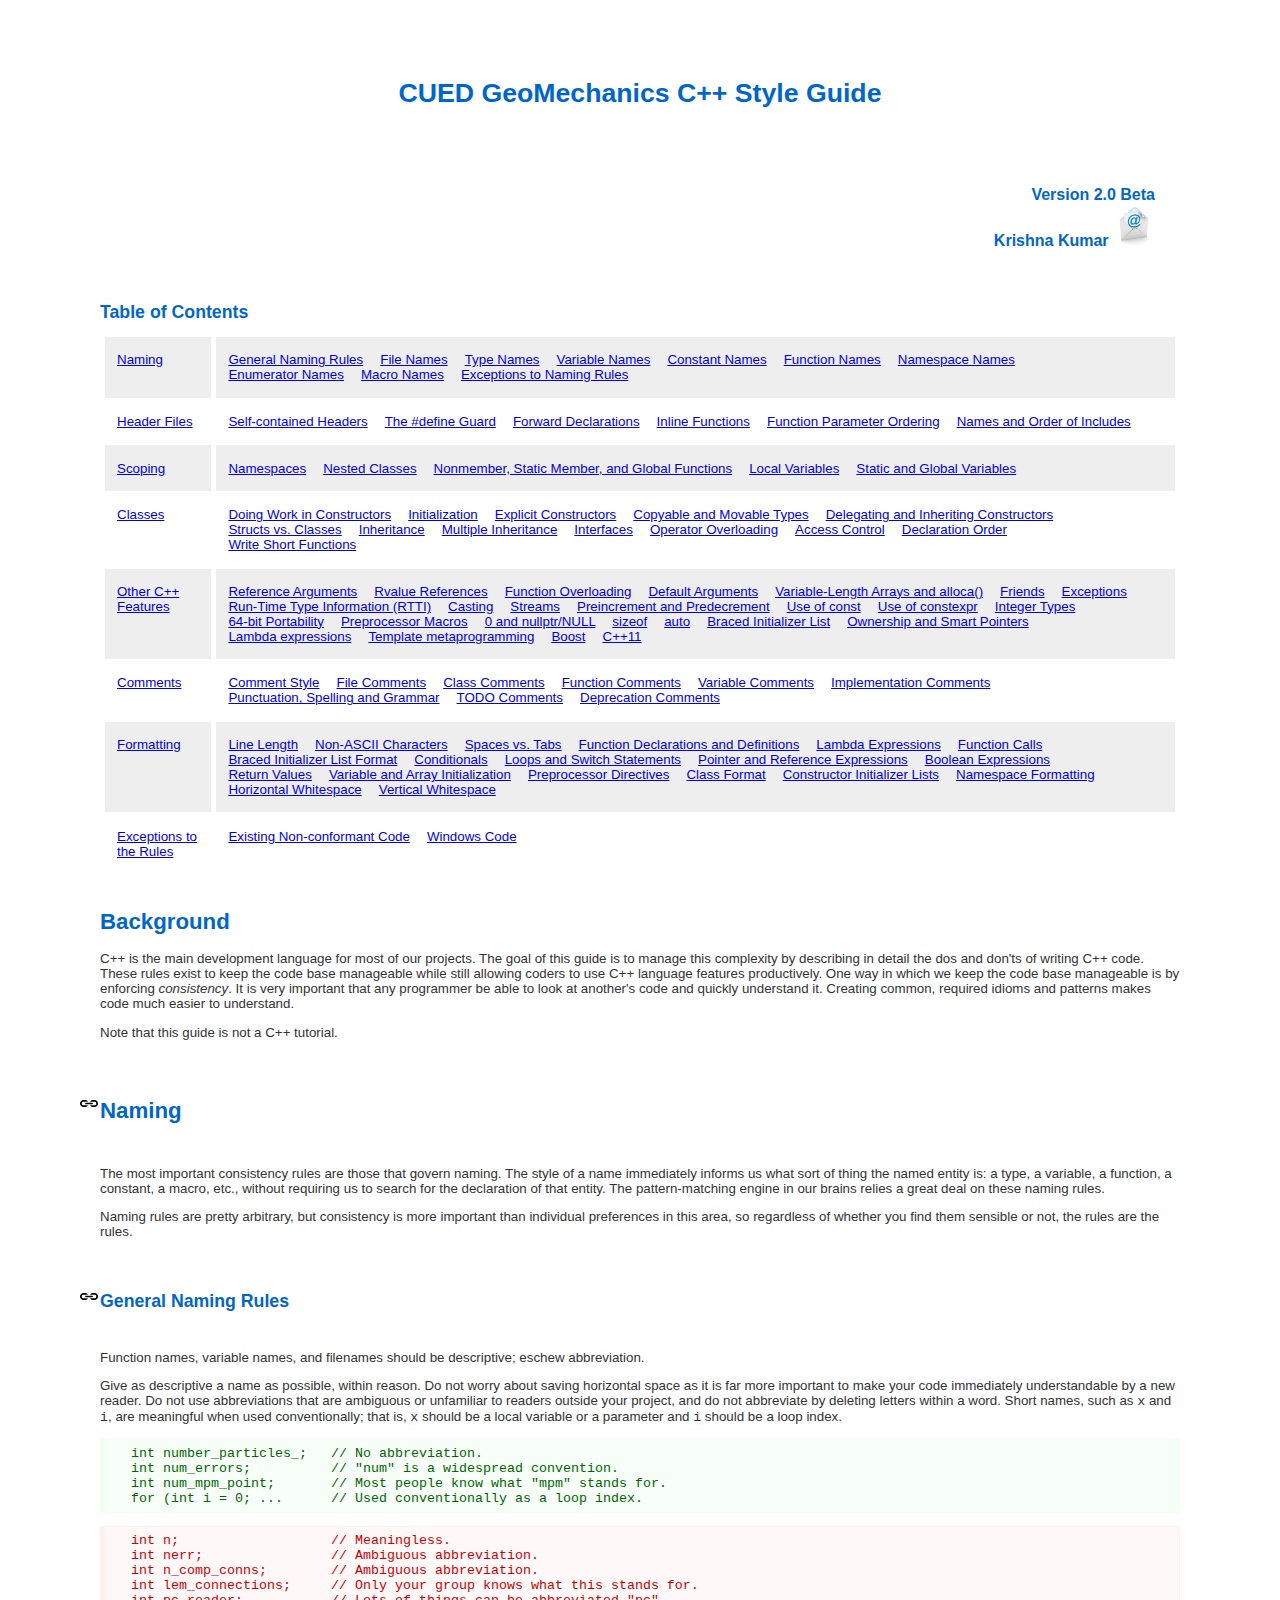
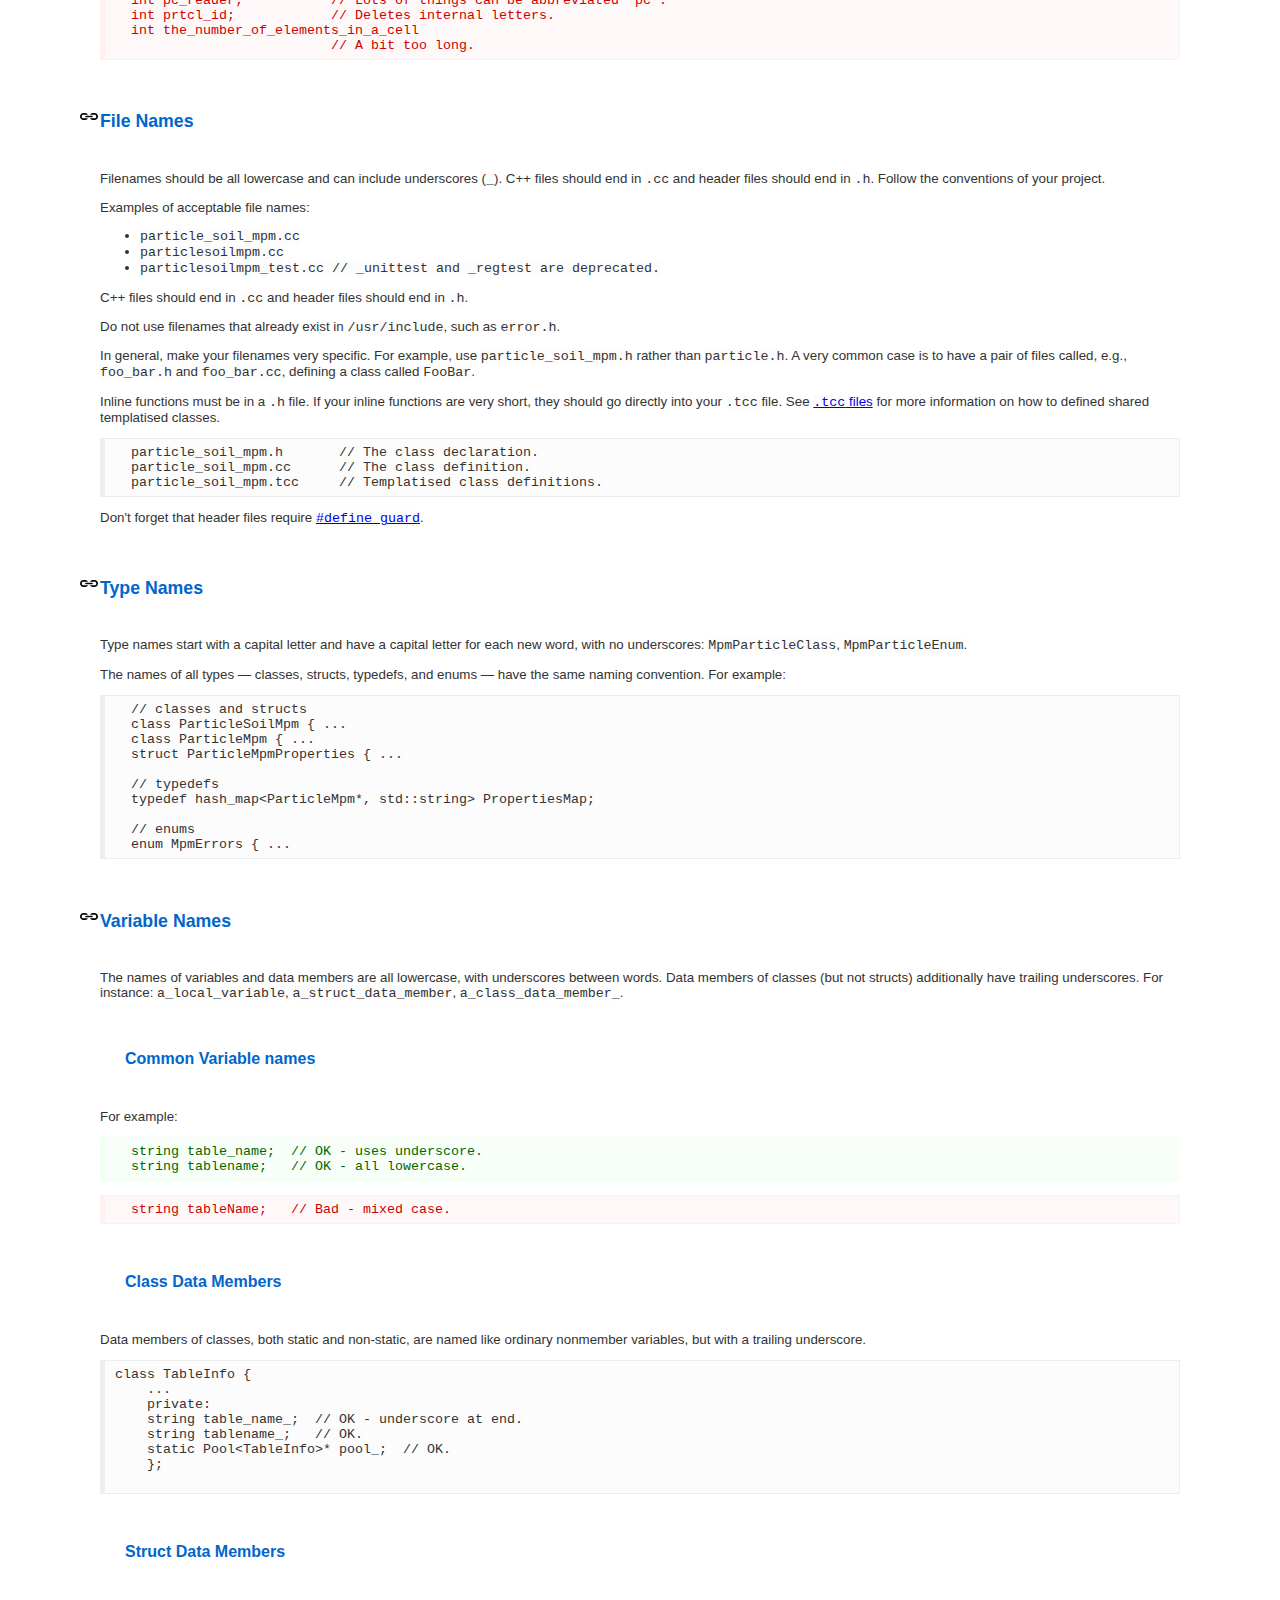
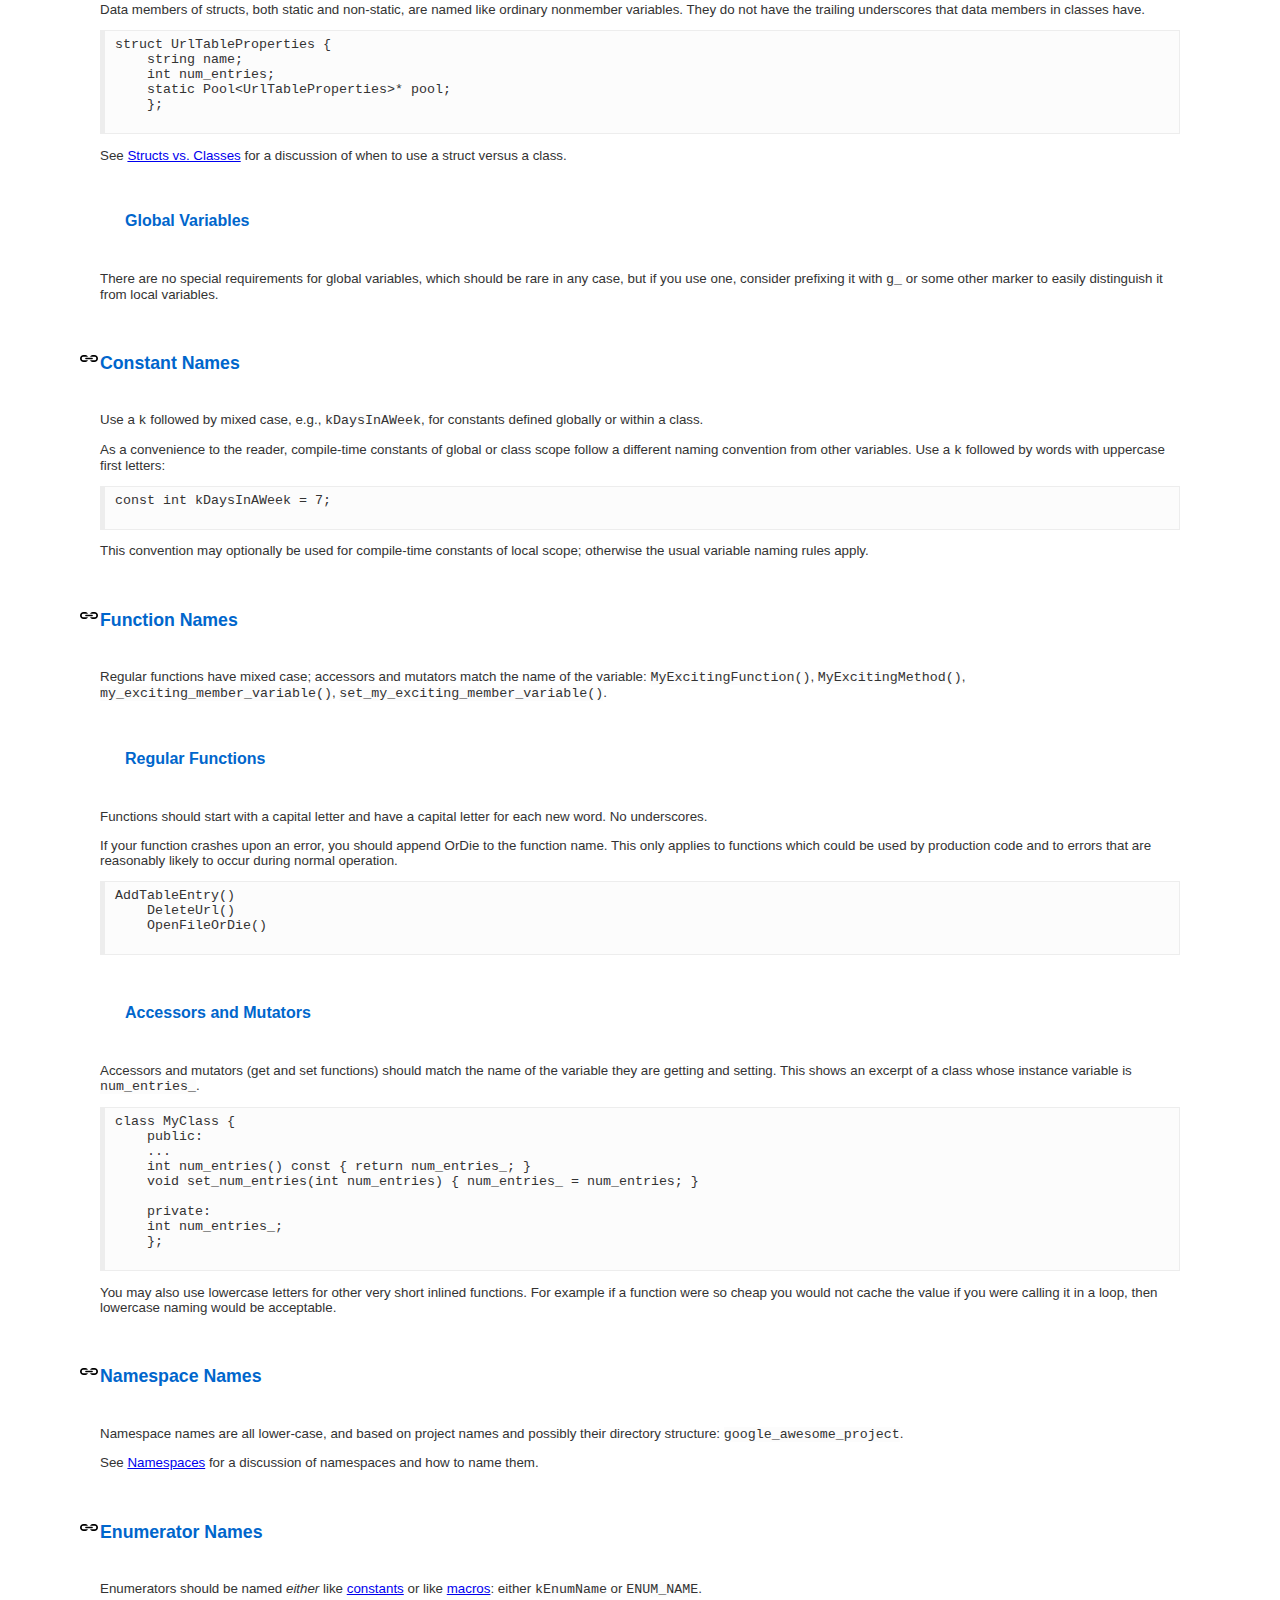
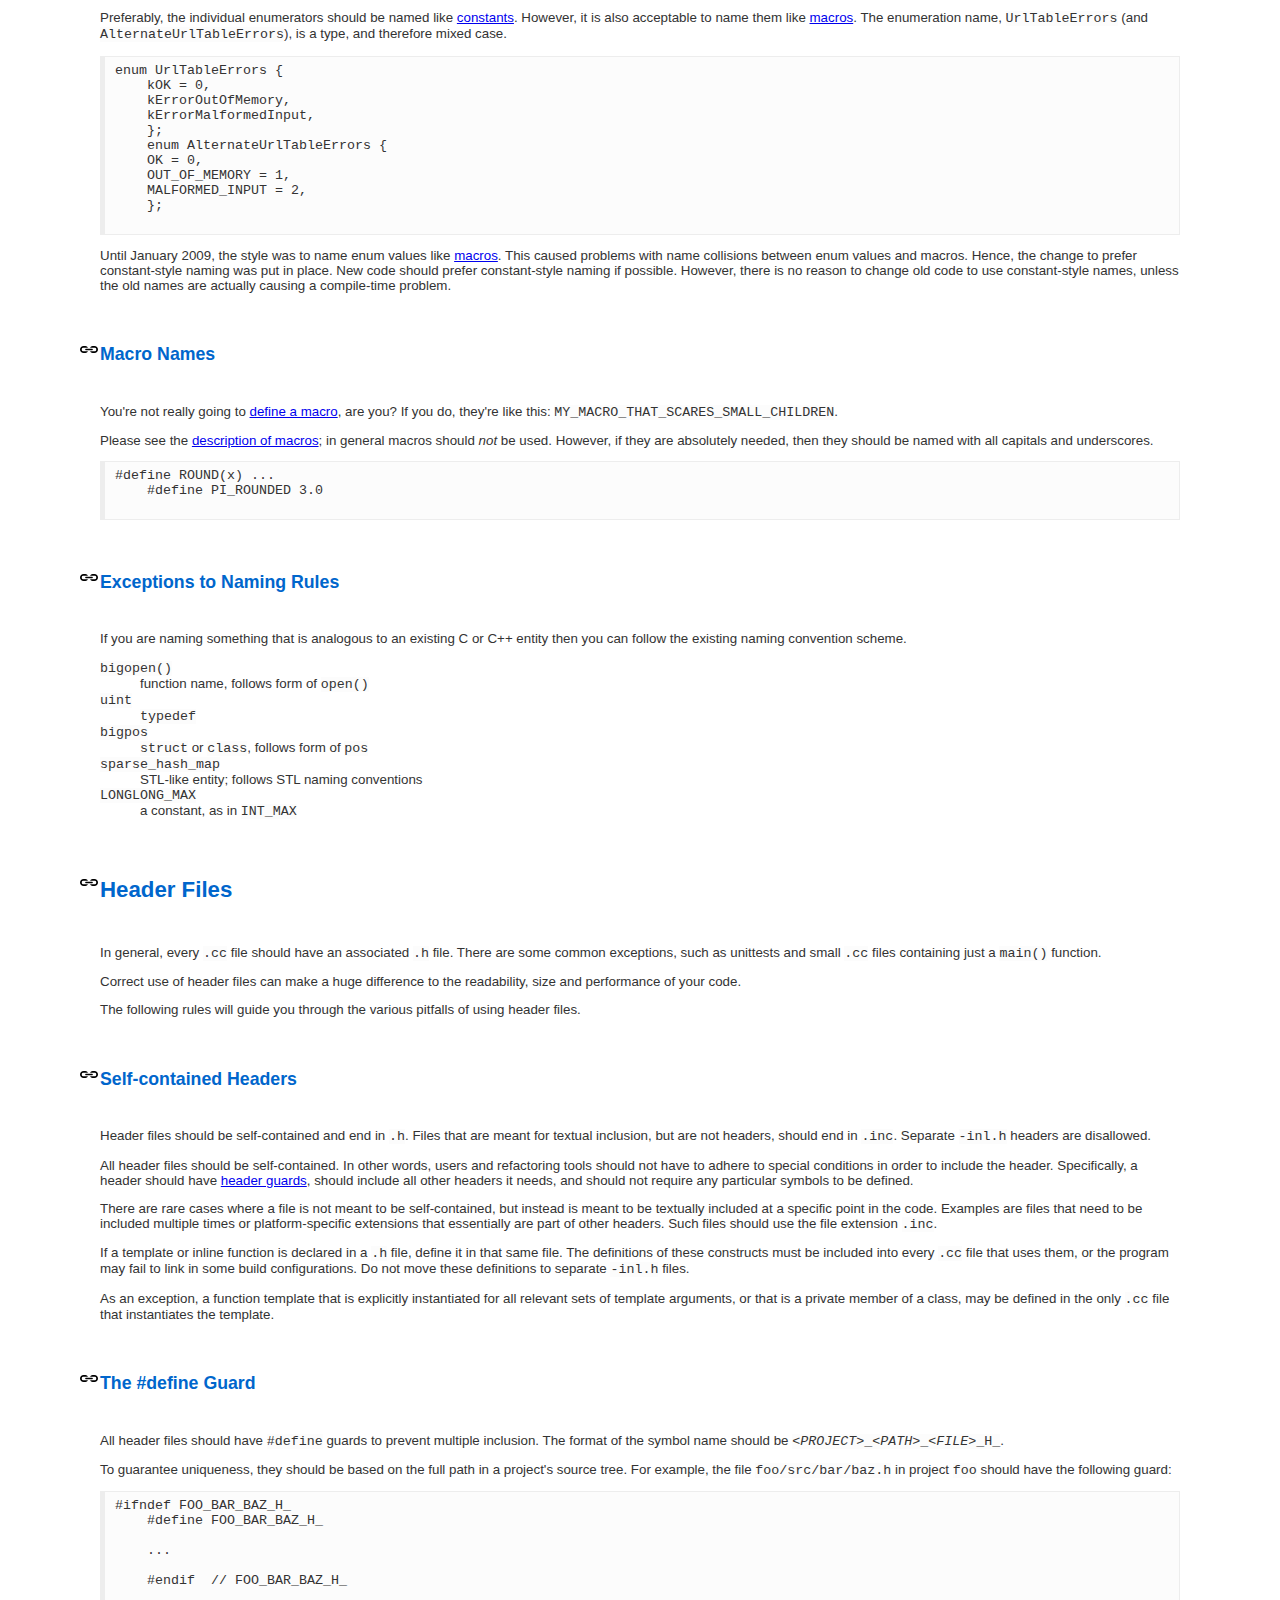
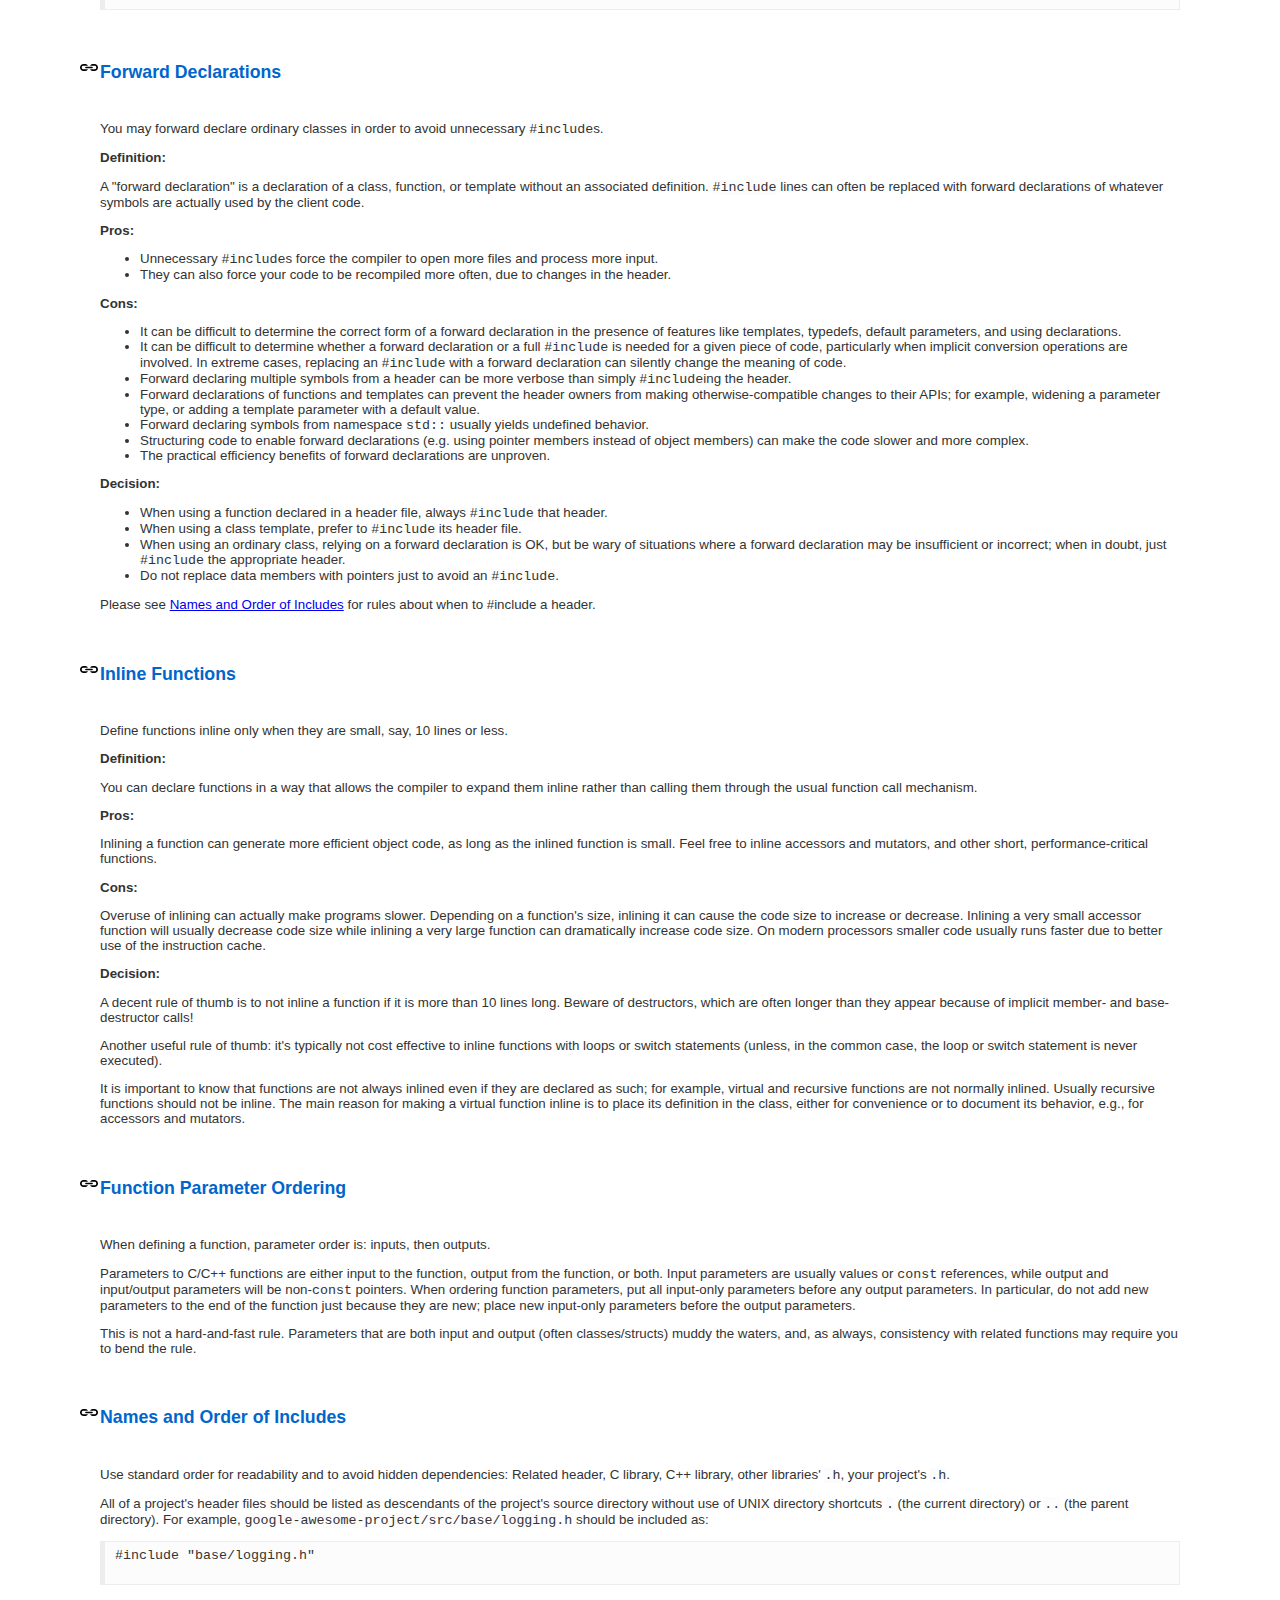
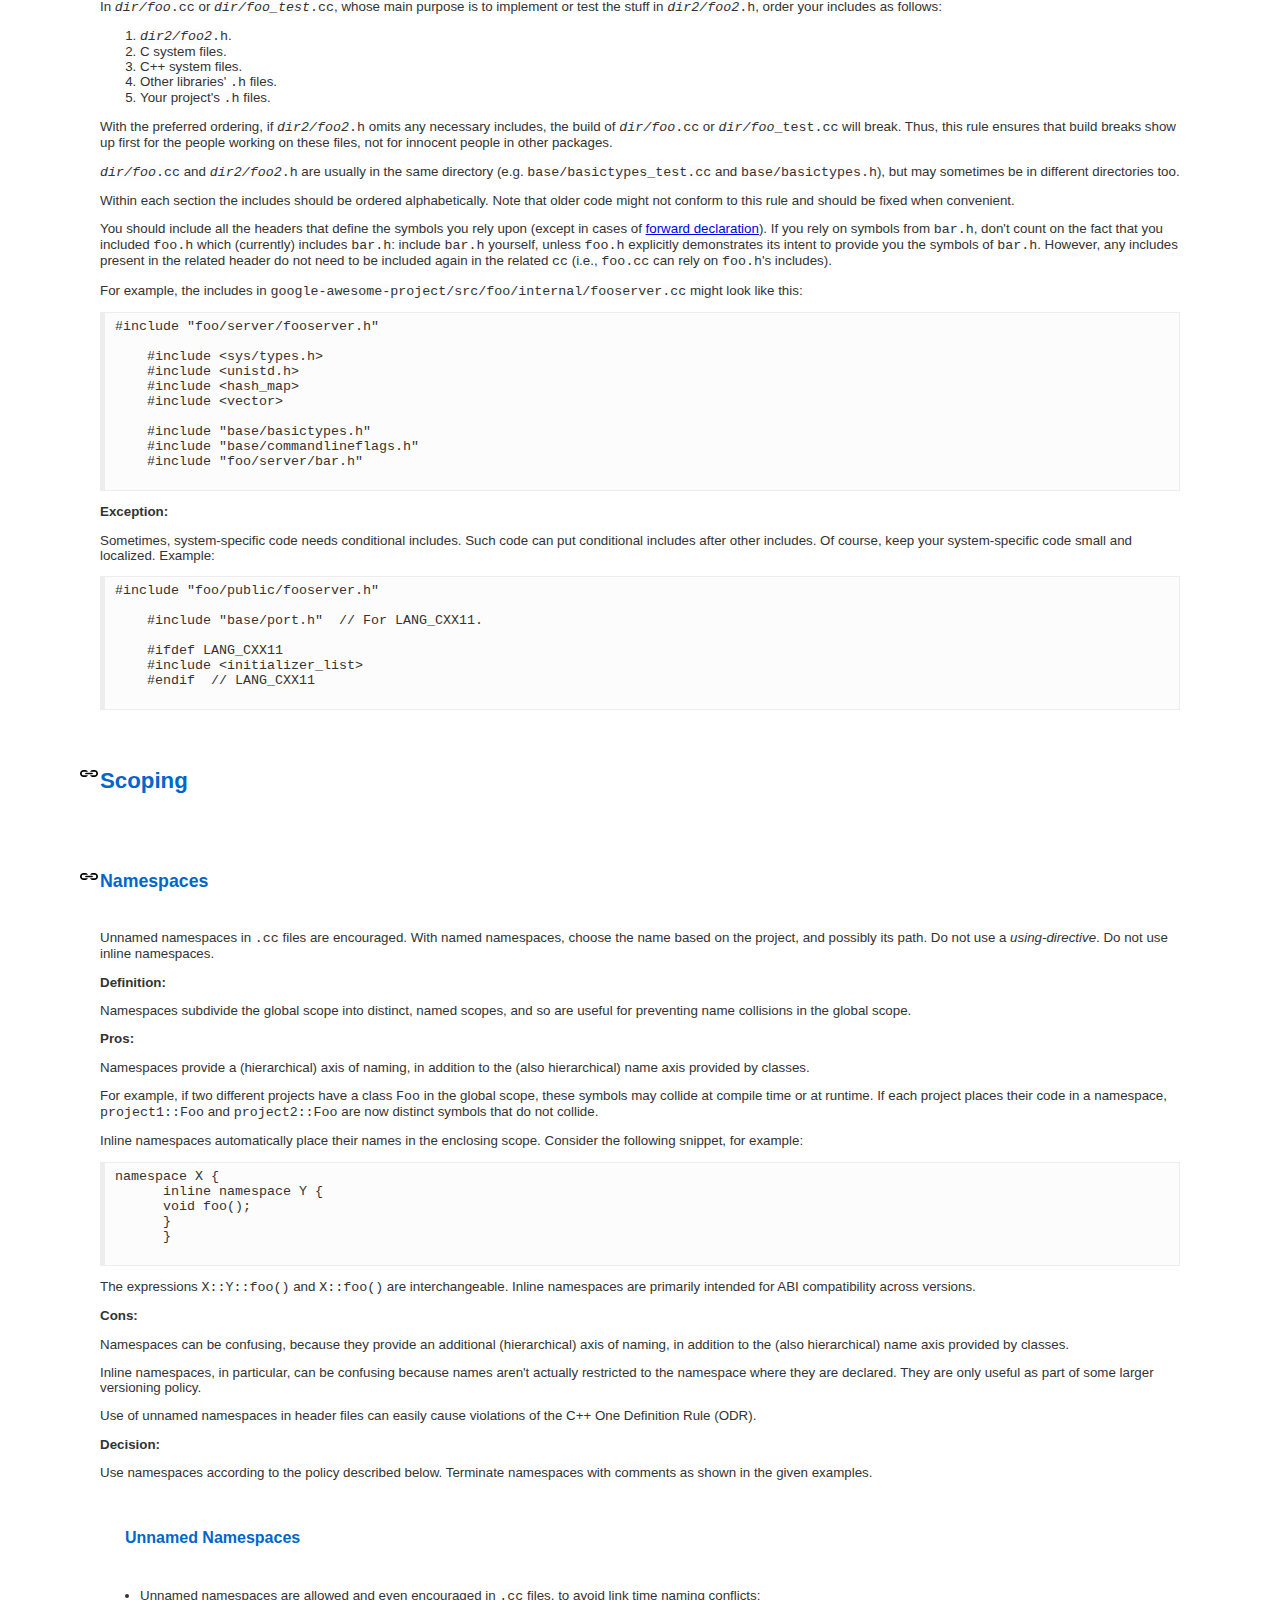
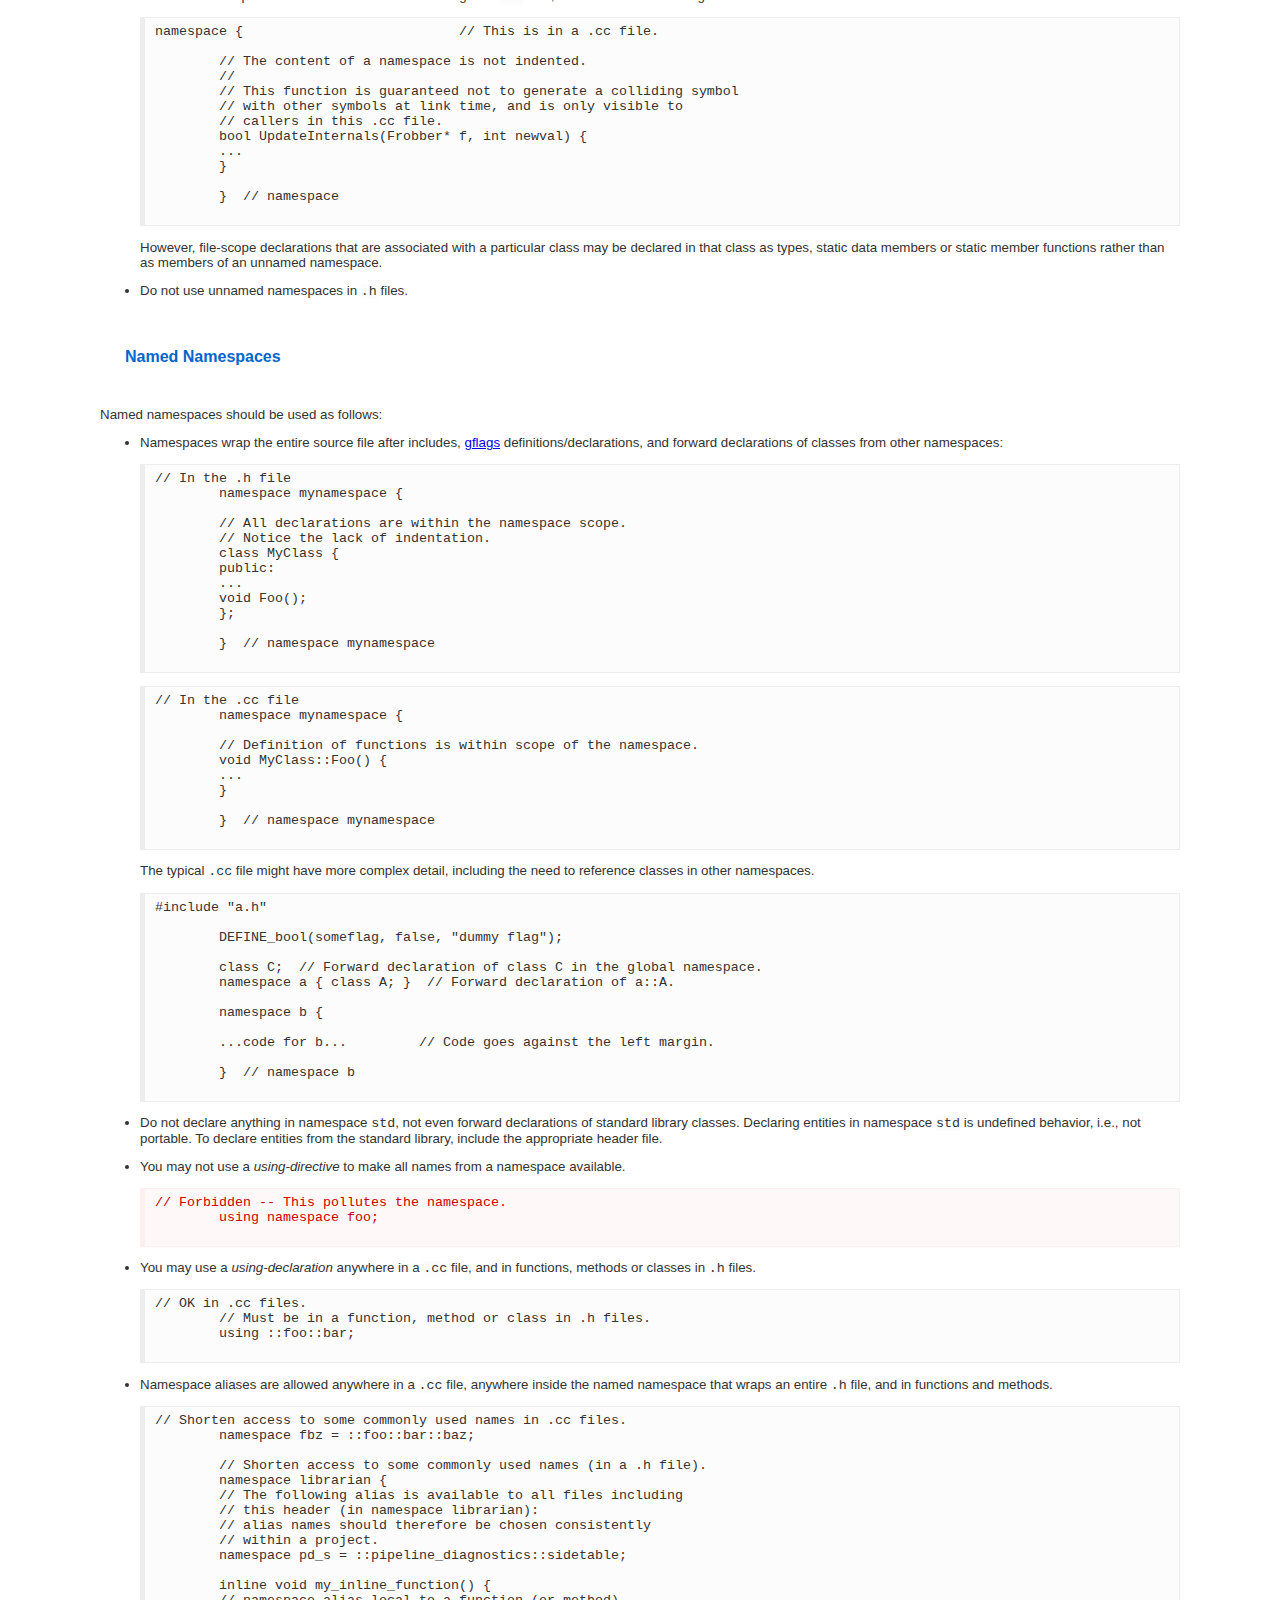
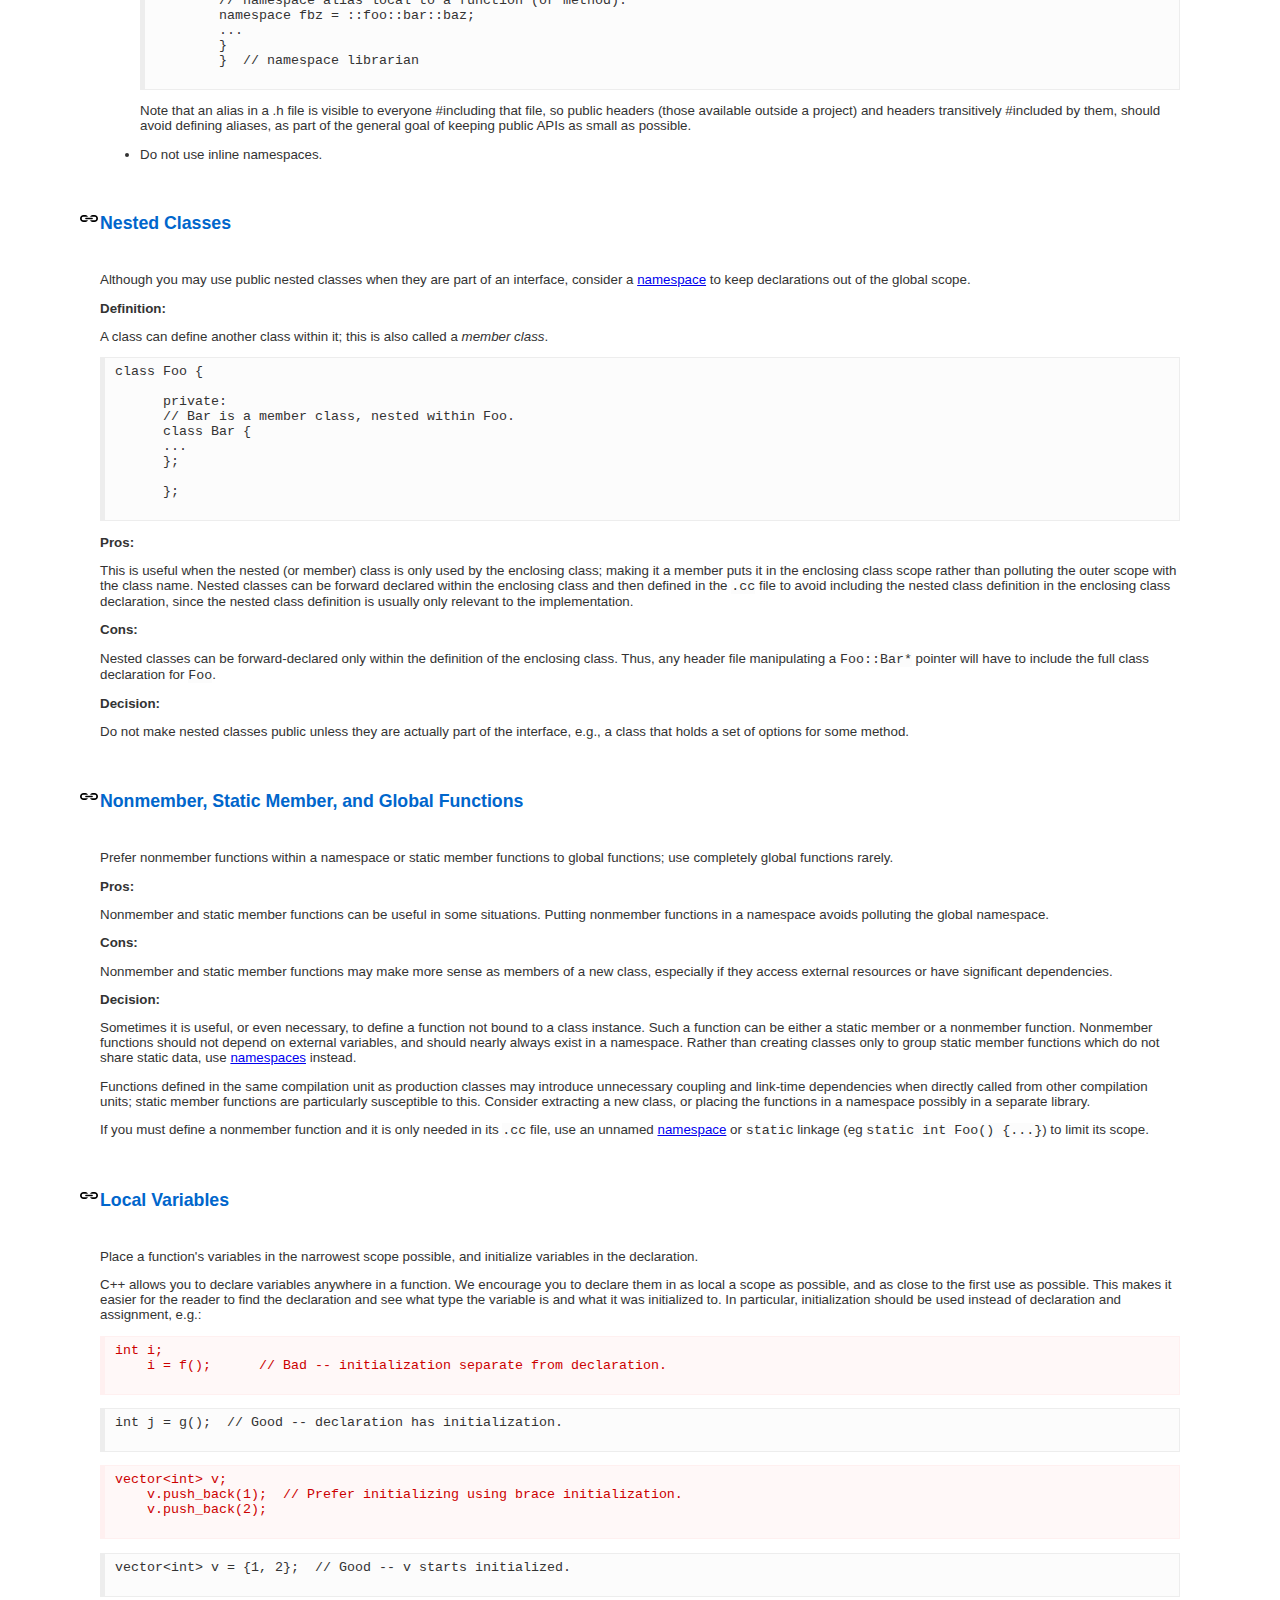
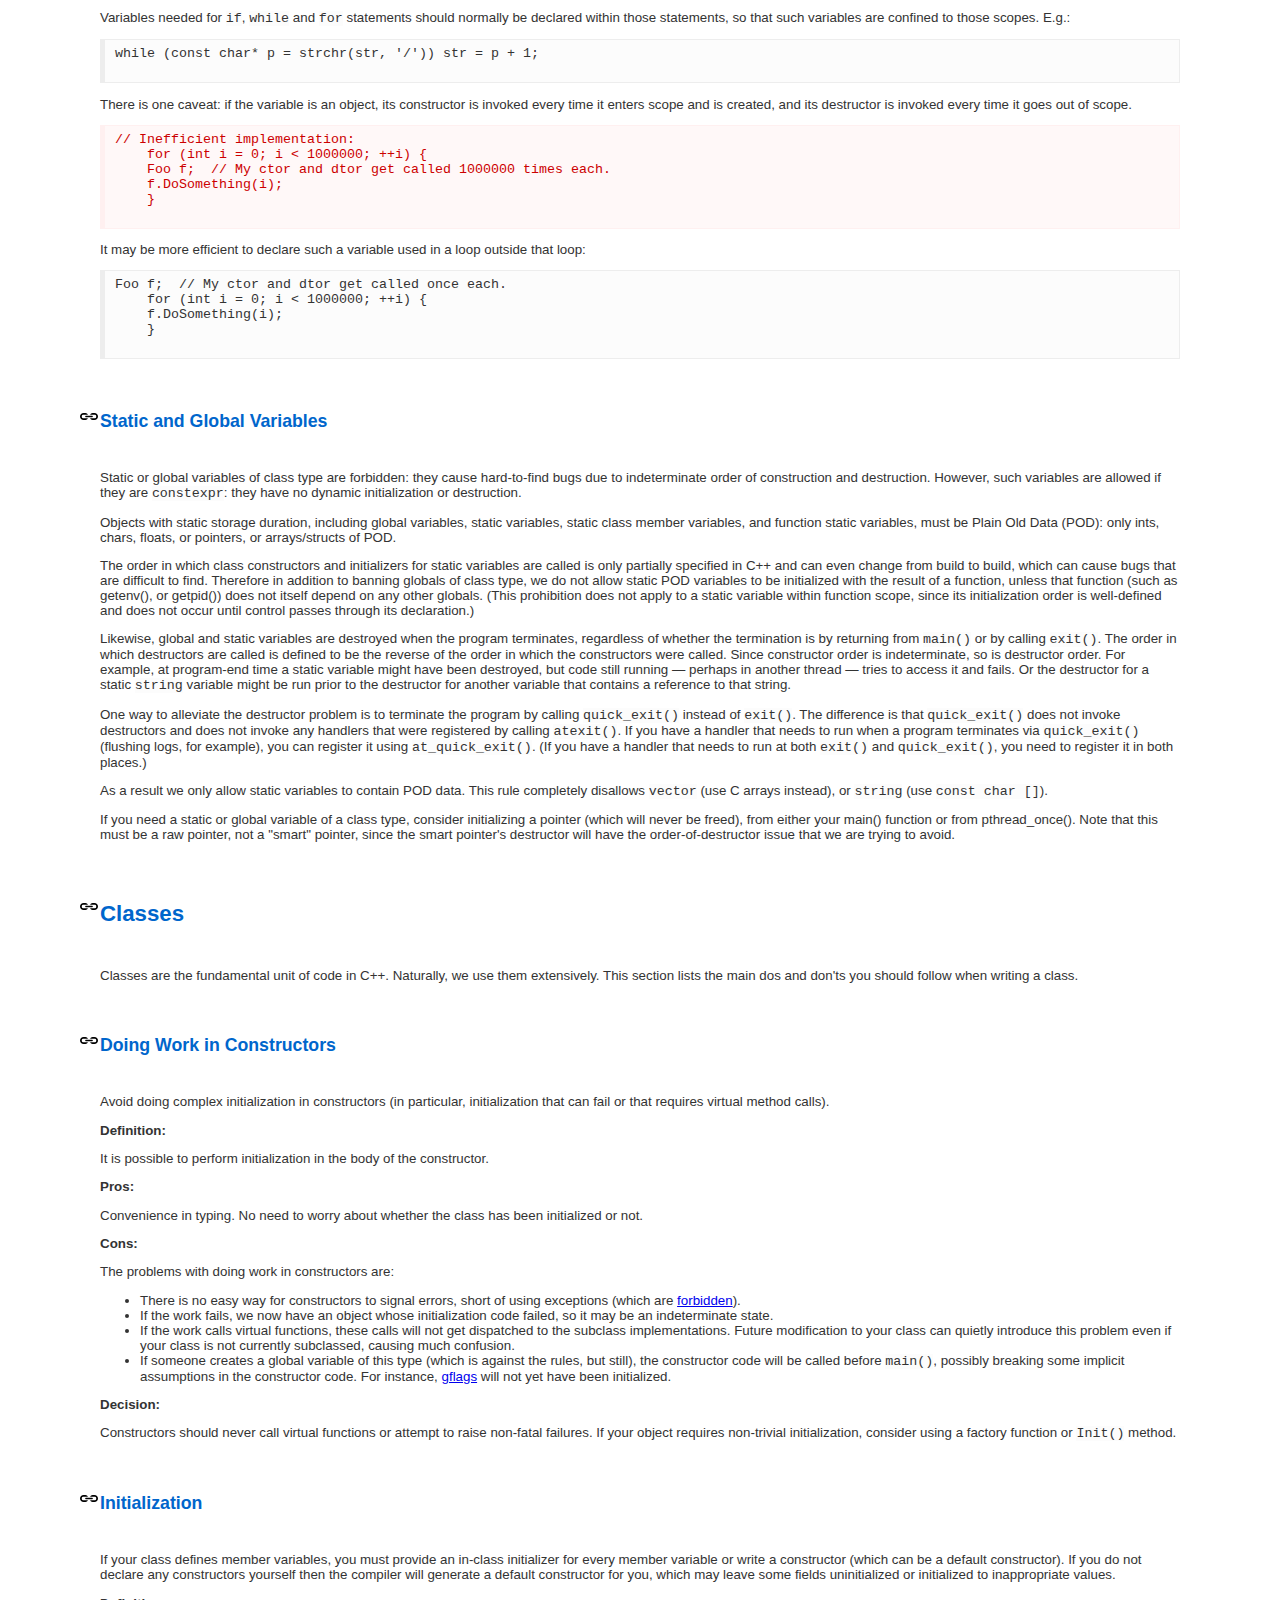
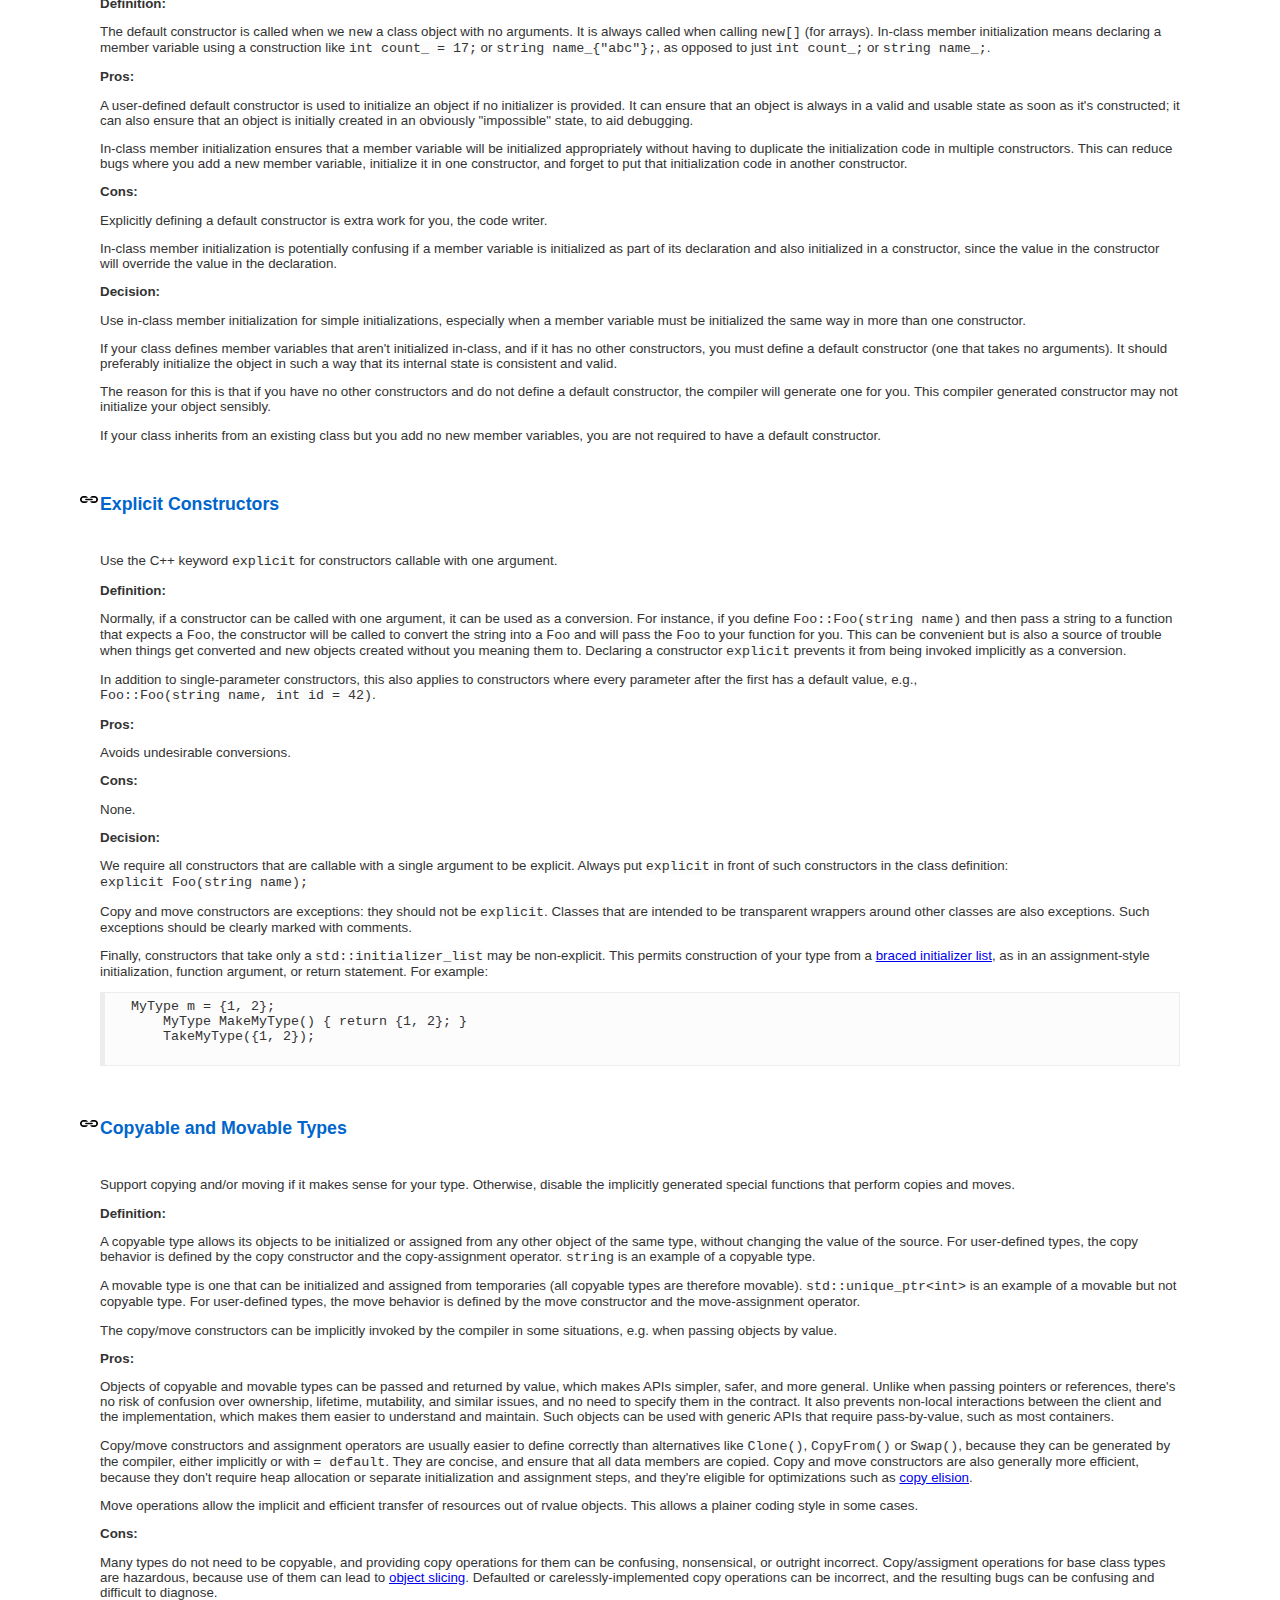
==== commit 413c7ed7: "C++ Features: Removed google specific magic" ====
--- a/v2/C++_Style_Guide.html
+++ b/v2/C++_Style_Guide.html
@@ -2121,14 +2121,1498 @@
 
 </div>
 
-<h2 id="Google-Specific_Magic">Google-Specific Magic</h2>
-
-
-
-<p>There are various tricks and utilities that
-  we use to make C++ code more robust, and various ways we use
-  C++ that may differ from what you see elsewhere.</p>
-
+
+
+<h2 id="Other_C++_Features">Other C++ Features</h2>
+
+<h3 id="Reference_Arguments">Reference Arguments</h3>
+
+<div class="summary">
+  <p>All parameters passed by reference must be labeled
+    <code>const</code>.</p>
+</div>
+
+<div class="stylebody">
+
+  <div class="definition">
+    <p>In C, if a
+      function needs to modify a variable, the parameter must
+      use a pointer, eg <code>int foo(int *pval)</code>. In
+      C++, the function can alternatively declare a reference
+      parameter: <code>int foo(int &amp;val)</code>.</p>
+  </div>
+
+  <div class="pros">
+    <p>Defining a parameter as reference avoids ugly code like
+      <code>(*pval)++</code>. Necessary for some applications
+      like copy constructors. Makes it clear, unlike with
+      pointers, that a null pointer is not a possible
+      value.</p>
+  </div>
+
+  <div class="cons">
+    <p>References can be confusing, as they have value syntax
+      but pointer semantics.</p>
+  </div>
+
+  <div class="decision">
+    <p>Within function parameter lists all references must be
+      <code>const</code>:</p>
+
+    <pre>void Foo(const string &amp;in, string *out);
+    </pre>
+
+    <p>In fact it is a very strong convention in Google code
+      that input arguments are values or <code>const</code>
+      references while output arguments are pointers. Input
+      parameters may be <code>const</code> pointers, but we
+      never allow non-<code>const</code> reference parameters
+      except when required by convention, e.g.,
+      <code>swap()</code>.</p>
+
+    <p>However, there are some instances where using
+      <code>const T*</code> is preferable to <code>const
+        T&amp;</code> for input parameters. For example:</p>
+
+    <ul>
+      <li>You want to pass in a null pointer.</li>
+
+      <li>The function saves a pointer or reference to the
+        input.</li>
+    </ul>
+
+    <p> Remember that most of the time input
+      parameters are going to be specified as <code>const
+        T&amp;</code>. Using <code>const T*</code> instead
+      communicates to the reader that the input is somehow
+      treated differently. So if you choose <code>const
+        T*</code> rather than <code>const T&amp;</code>, do so
+      for a concrete reason; otherwise it will likely confuse
+      readers by making them look for an explanation that
+      doesn't exist.</p>
+  </div>
+
+</div>
+
+<h3 id="Rvalue_references">Rvalue References</h3>
+
+<div class="summary">
+  <p>Use rvalue references only to define move constructors and move
+    assignment operators. Do not
+    use <code>std::forward</code>.
+  </p>
+</div>
+
+<div class="stylebody">
+
+  <div class="definition">
+    <p> Rvalue references
+      are a type of reference that can only bind to temporary
+      objects. The syntax is similar to traditional reference
+      syntax. For example, <code>void f(string&amp;&amp;
+        s);</code> declares a function whose argument is an
+      rvalue reference to a string.</p>
+  </div>
+
+  <div class="pros">
+    <ul>
+      <li>Defining a move constructor (a constructor taking
+        an rvalue reference to the class type) makes it
+        possible to move a value instead of copying it. If
+        <code>v1</code> is a <code>vector&lt;string&gt;</code>,
+        for example, then <code>auto v2(std::move(v1))</code>
+        will probably just result in some simple pointer
+        manipulation instead of copying a large amount of data.
+        In some cases this can result in a major performance
+        improvement.</li>
+
+      <li>Rvalue references make it possible to write a
+        generic function wrapper that forwards its arguments to
+        another function, and works whether or not its
+        arguments are temporary objects.</li>
+
+      <li>Rvalue references make it possible to implement
+        types that are movable but not copyable, which can be
+        useful for types that have no sensible definition of
+        copying but where you might still want to pass them as
+        function arguments, put them in containers, etc.</li>
+
+      <li><code>std::move</code> is necessary to make
+        effective use of some standard-library types, such as
+        <code>std::unique_ptr</code>.</li>
+    </ul>
+  </div>
+
+  <div class="cons">
+    <ul>
+      <li>Rvalue references are a relatively new feature
+        (introduced as part of C++11), and not yet widely
+        understood. Rules like reference collapsing, and
+        automatic synthesis of move constructors, are
+        complicated.</li>
+    </ul>
+  </div>
+
+  <div class="decision">
+    <p>Use rvalue references only to define move constructors and move
+      assignment operators, as described in
+      <a href="#Copyable_Movable_Types">Copyable and Movable Types</a>.
+      Do not use <code>std::forward</code> utility function. You may
+      use <code>std::move</code> to express moving a value from one object
+      to another rather than copying it. </p>
+  </div>
+
+</div>
+
+<h3 id="Function_Overloading">Function Overloading</h3>
+
+<div class="summary">
+  <p>Use overloaded functions (including constructors) only if a
+    reader looking at a call site can get a good idea of what
+    is happening without having to first figure out exactly
+    which overload is being called.</p>
+</div>
+
+<div class="stylebody">
+
+  <div class="definition">
+    <p>You may write a function that takes a <code>const
+        string&amp;</code> and overload it with another that
+      takes <code>const char*</code>.</p>
+
+    <pre>class MyClass {
+      public:
+      void Analyze(const string &amp;text);
+      void Analyze(const char *text, size_t textlen);
+      };
+    </pre>
+  </div>
+
+  <div class="pros">
+    <p>Overloading can make code more intuitive by allowing an
+      identically-named function to take different arguments.
+      It may be necessary for templatized code, and it can be
+      convenient for Visitors.</p>
+  </div>
+
+  <div class="cons">
+    <p>If a function is overloaded by the argument types alone,
+      a reader may have to understand C++'s complex matching
+      rules in order to tell what's going on. Also many people
+      are confused by the semantics of inheritance if a derived
+      class overrides only some of the variants of a
+      function.</p>
+  </div>
+
+  <div class="decision">
+    <p>If you want to overload a function, consider qualifying
+      the name with some information about the arguments, e.g.,
+      <code>AppendString()</code>, <code>AppendInt()</code>
+      rather than just <code>Append()</code>. </p>
+  </div>
+
+</div>
+
+<h3 id="Default_Arguments">Default Arguments</h3>
+
+<div class="summary">
+  <p>We do not allow default function parameters, except in
+    limited situations as explained below. Simulate them with
+    function overloading instead, if appropriate.</p>
+</div>
+
+<div class="stylebody">
+
+  <div class="pros">
+    <p>Often you have a function that uses default values, but
+      occasionally you want to override the defaults. Default
+      parameters allow an easy way to do this without having to
+      define many functions for the rare exceptions. Compared
+      to overloading the function, default arguments have a
+      cleaner syntax, with less boilerplate and a clearer
+      distinction between 'required' and 'optional'
+      arguments.</p>
+  </div>
+
+  <div class="cons">
+    <p>Function pointers are confusing in the presence of
+      default arguments, since the function signature often
+      doesn't match the call signature. Adding a default
+      argument to an existing function changes its type, which
+      can cause problems with code taking its address. Adding
+      function overloads avoids these problems. In addition,
+      default parameters may result in bulkier code since they
+      are replicated at every call-site -- as opposed to
+      overloaded functions, where "the default" appears only in
+      the function definition.</p>
+  </div>
+
+  <div class="decision">
+    <p>While the cons above are not that onerous, they still
+      outweigh the (small) benefits of default arguments over
+      function overloading. So except as described below, we
+      require all arguments to be explicitly specified.</p>
+
+    <p>One specific exception is when the function is a
+      static function (or in an unnamed namespace) in a .cc
+      file. In this case, the cons don't apply since the
+      function's use is so localized.</p>
+
+    <p>In addition, default function parameters are allowed in
+      constructors. Most of the cons listed above don't apply to
+      constructors because it's impossible to take their address.</p>
+
+    <p>Another specific exception is when default arguments
+      are used to simulate variable-length argument lists.</p>
+
+
+    <pre>// Support up to 4 params by using a default empty AlphaNum.
+      string StrCat(const AlphaNum &amp;a,
+      const AlphaNum &amp;b = gEmptyAlphaNum,
+      const AlphaNum &amp;c = gEmptyAlphaNum,
+      const AlphaNum &amp;d = gEmptyAlphaNum);
+    </pre>
+  </div>
+
+</div>
+
+<h3 id="Variable-Length_Arrays_and_alloca__">
+  Variable-Length Arrays and alloca()</h3>
+
+<div class="summary">
+  <p>We do not allow variable-length arrays or
+    <code>alloca()</code>.</p>
+</div>
+
+<div class="stylebody">
+
+  <div class="pros">
+    <p>Variable-length arrays have natural-looking syntax. Both
+      variable-length arrays and <code>alloca()</code> are very
+      efficient.</p>
+  </div>
+
+  <div class="cons">
+    <p>Variable-length arrays and alloca are not part of
+      Standard C++. More importantly, they allocate a
+      data-dependent amount of stack space that can trigger
+      difficult-to-find memory overwriting bugs: "It ran fine
+      on my machine, but dies mysteriously in production".</p>
+  </div>
+
+  <div class="decision">
+
+
+    <p>Use a safe allocator instead, such as
+      <code>std::vector</code> or
+      <code>std::unique_ptr&lt;T[]&gt;</code>.</p>
+  </div>
+
+</div>
+
+<h3 id="Friends">Friends</h3>
+
+<div class="summary">
+  <p>We allow use of <code>friend</code> classes and functions,
+    within reason.</p>
+</div>
+
+<div class="stylebody">
+
+  <p>Friends should usually be defined in the same file so
+    that the reader does not have to look in another file to
+    find uses of the private members of a class. A common use
+    of <code>friend</code> is to have a
+    <code>FooBuilder</code> class be a friend of
+    <code>Foo</code> so that it can construct the inner state
+    of <code>Foo</code> correctly, without exposing this
+    state to the world. In some cases it may be useful to
+    make a unittest class a friend of the class it tests.</p>
+
+  <p>Friends extend, but do not break, the encapsulation
+    boundary of a class. In some cases this is better than
+    making a member public when you want to give only one
+    other class access to it. However, most classes should
+    interact with other classes solely through their public
+    members.</p>
+
+</div>
+
+<h3 id="Exceptions">Exceptions</h3>
+
+<div class="summary">
+  <p>We do not use C++ exceptions.</p>
+</div>
+
+<div class="stylebody">
+
+  <div class="pros">
+    <ul>
+      <li>Exceptions allow higher levels of an application to
+        decide how to handle "can't happen" failures in deeply
+        nested functions, without the obscuring and error-prone
+        bookkeeping of error codes.</li>
+
+
+
+      <li>Exceptions are used by most other
+        modern languages. Using them in C++ would make it more
+        consistent with Python, Java, and the C++ that others
+        are familiar with.</li>
+
+      <li>Some third-party C++ libraries use exceptions, and
+        turning them off internally makes it harder to
+        integrate with those libraries.</li>
+
+      <li>Exceptions are the only way for a constructor to
+        fail. We can simulate this with a factory function or
+        an <code>Init()</code> method, but these require heap
+        allocation or a new "invalid" state, respectively.</li>
+
+      <li>Exceptions are really handy in testing
+        frameworks.</li>
+    </ul>
+  </div>
+
+  <div class="cons">
+    <ul>
+      <li>When you add a <code>throw</code> statement to an
+        existing function, you must examine all of its
+        transitive callers. Either they must make at least the
+        basic exception safety guarantee, or they must never
+        catch the exception and be happy with the program
+        terminating as a result. For instance, if
+        <code>f()</code> calls <code>g()</code> calls
+        <code>h()</code>, and <code>h</code> throws an
+        exception that <code>f</code> catches, <code>g</code>
+        has to be careful or it may not clean up properly.</li>
+
+      <li>More generally, exceptions make the control flow of
+        programs difficult to evaluate by looking at code:
+        functions may return in places you don't expect. This
+        causes maintainability and debugging difficulties. You
+        can minimize this cost via some rules on how and where
+        exceptions can be used, but at the cost of more that a
+        developer needs to know and understand.</li>
+
+      <li>Exception safety requires both RAII and different
+        coding practices. Lots of supporting machinery is
+        needed to make writing correct exception-safe code
+        easy. Further, to avoid requiring readers to understand
+        the entire call graph, exception-safe code must isolate
+        logic that writes to persistent state into a "commit"
+        phase. This will have both benefits and costs (perhaps
+        where you're forced to obfuscate code to isolate the
+        commit). Allowing exceptions would force us to always
+        pay those costs even when they're not worth it.</li>
+
+      <li>Turning on exceptions adds data to each binary
+        produced, increasing compile time (probably slightly)
+        and possibly increasing address space pressure.
+      </li>
+
+      <li>The availability of exceptions may encourage
+        developers to throw them when they are not appropriate
+        or recover from them when it's not safe to do so. For
+        example, invalid user input should not cause exceptions
+        to be thrown. We would need to make the style guide
+        even longer to document these restrictions!</li>
+    </ul>
+  </div>
+
+  <div class="decision">
+    <p>On their face, the benefits of using exceptions
+      outweigh the costs, especially in new projects. However,
+      for existing code, the introduction of exceptions has
+      implications on all dependent code. If exceptions can be
+      propagated beyond a new project, it also becomes
+      problematic to integrate the new project into existing
+      exception-free code. Because most existing C++ code at
+      Google is not prepared to deal with exceptions, it is
+      comparatively difficult to adopt new code that generates
+      exceptions.</p>
+
+    <p>Given that Google's existing code is not
+      exception-tolerant, the costs of using exceptions are
+      somewhat greater than the costs in a new project. The
+      conversion process would be slow and error-prone. We
+      don't believe that the available alternatives to
+      exceptions, such as error codes and assertions, introduce
+      a significant burden. </p>
+
+    <p>Our advice against using exceptions is not predicated
+      on philosophical or moral grounds, but practical ones.
+      Because we'd like to use our open-source
+      projects at Google and it's difficult to do so if those
+      projects use exceptions, we need to advise against
+      exceptions in Google open-source projects as well.
+      Things would probably be different if we had to do it all
+      over again from scratch.</p>
+
+    <p>This prohibition also applies to the exception-related
+      features added in C++11, such as <code>noexcept</code>,
+      <code>std::exception_ptr</code>, and
+      <code>std::nested_exception</code>.</p>
+
+    <p>There is an <a href="#Windows_Code">exception</a> to
+      this rule (no pun intended) for Windows code.</p>
+  </div>
+
+</div>
+
+<h3 id="Run-Time_Type_Information__RTTI_">Run-Time Type
+  Information (RTTI)</h3>
+
+<div class="summary">
+  <p>Avoid using Run Time Type Information (RTTI).</p>
+</div>
+
+<div class="stylebody">
+
+  <div class="definition">
+    <p> RTTI allows a
+      programmer to query the C++ class of an object at run
+      time. This is done by use of <code>typeid</code> or
+      <code>dynamic_cast</code>.</p>
+  </div>
+
+  <div class="cons">
+    <p>Querying the type of an object at run-time frequently
+      means a design problem. Needing to know the type of an
+      object at runtime is often an indication that the design
+      of your class hierarchy is flawed.</p>
+
+    <p>Undisciplined use of RTTI makes code hard to maintain.
+      It can lead to type-based decision trees or switch
+      statements scattered throughout the code, all of which
+      must be examined when making further changes.</p>
+  </div>
+
+  <div class="pros">
+    <p>The standard alternatives to RTTI (described below)
+      require modification or redesign of the class hierarchy
+      in question. Sometimes such modifications are infeasible
+      or undesirable, particularly in widely-used or mature
+      code.</p>
+
+    <p>RTTI can be useful in some unit tests. For example, it
+      is useful in tests of factory classes where the test has
+      to verify that a newly created object has the expected
+      dynamic type. It is also useful in managing the
+      relationship between objects and their mocks.</p>
+
+    <p>RTTI is useful when considering multiple abstract
+      objects. Consider</p>
+
+    <pre>bool Base::Equal(Base* other) = 0;
+      bool Derived::Equal(Base* other) {
+      Derived* that = dynamic_cast&lt;Derived*&gt;(other);
+      if (that == NULL)
+      return false;
+      ...
+      }
+    </pre>
+  </div>
+
+  <div class="decision">
+    <p>RTTI has legitimate uses but is prone to abuse, so you
+      must be careful when using it. You may use it freely in
+      unittests, but avoid it when possible in other code. In
+      particular, think twice before using RTTI in new code. If
+      you find yourself needing to write code that behaves
+      differently based on the class of an object, consider one
+      of the following alternatives to querying the type:</p>
+
+    <ul>
+      <li>Virtual methods are the preferred way of executing
+        different code paths depending on a specific subclass
+        type. This puts the work within the object itself.</li>
+
+      <li>If the work belongs outside the object and instead
+        in some processing code, consider a double-dispatch
+        solution, such as the Visitor design pattern. This
+        allows a facility outside the object itself to
+        determine the type of class using the built-in type
+        system.</li>
+    </ul>
+
+    <p>When the logic of a program guarantees that a given
+      instance of a base class is in fact an instance of a
+      particular derived class, then a
+      <code>dynamic_cast</code> may be used freely on the
+      object.  Usually one
+      can use a <code>static_cast</code> as an alternative in
+      such situations.</p>
+
+    <p>Decision trees based on type are a strong indication
+      that your code is on the wrong track.</p>
+
+    <pre class="badcode">if (typeid(*data) == typeid(D1)) {
+      ...
+      } else if (typeid(*data) == typeid(D2)) {
+      ...
+      } else if (typeid(*data) == typeid(D3)) {
+      ...
+    </pre>
+
+    <p>Code such as this usually breaks when additional
+      subclasses are added to the class hierarchy. Moreover,
+      when properties of a subclass change, it is difficult to
+      find and modify all the affected code segments.</p>
+
+    <p>Do not hand-implement an RTTI-like workaround. The
+      arguments against RTTI apply just as much to workarounds
+      like class hierarchies with type tags. Moreover,
+      workarounds disguise your true intent.</p>
+  </div>
+
+</div>
+
+<h3 id="Casting">Casting</h3>
+
+<div class="summary">
+  <p>Use C++ casts like <code>static_cast&lt;&gt;()</code>. Do
+    not use other cast formats like <code>int y =
+      (int)x;</code> or <code>int y = int(x);</code>.</p>
+</div>
+
+<div class="stylebody">
+
+  <div class="definition">
+    <p> C++ introduced a
+      different cast system from C that distinguishes the types
+      of cast operations.</p>
+  </div>
+
+  <div class="pros">
+    <p>The problem with C casts is the ambiguity of the
+      operation; sometimes you are doing a <em>conversion</em>
+      (e.g., <code>(int)3.5</code>) and sometimes you are doing
+      a <em>cast</em> (e.g., <code>(int)"hello"</code>); C++
+      casts avoid this. Additionally C++ casts are more visible
+      when searching for them.</p>
+  </div>
+
+  <div class="cons">
+    <p>The syntax is nasty.</p>
+  </div>
+
+  <div class="decision">
+    <p>Do not use C-style casts. Instead, use these C++-style
+      casts. </p>
+
+    <ul>
+
+
+      <li>Use <code>static_cast</code> as the equivalent of a
+        C-style cast that does value conversion, or when you need to explicitly up-cast a
+        pointer from a class to its superclass.</li>
+
+      <li>Use <code>const_cast</code> to remove the
+        <code>const</code> qualifier (see <a href="#Use_of_const">const</a>).</li>
+
+      <li>Use <code>reinterpret_cast</code> to do unsafe
+        conversions of pointer types to and from integer and
+        other pointer types. Use this only if you know what you
+        are doing and you understand the aliasing issues.
+      </li>
+    </ul>
+
+    <p>See the <a href="#Run-Time_Type_Information__RTTI_">
+        RTTI section</a> for guidance on the use of
+      <code>dynamic_cast</code>.</p>
+  </div>
+
+</div>
+
+<h3 id="Streams">Streams</h3>
+
+<div class="summary">
+  <p>Use streams only for logging.</p>
+</div>
+
+<div class="stylebody">
+
+  <div class="definition">
+    <p> Streams are a replacement for <code>printf()</code>
+      and <code>scanf()</code>.</p>
+  </div>
+
+  <div class="pros">
+    <p>With streams, you do not need to know the type of the
+      object you are printing. You do not have problems with
+      format strings not matching the argument list. (Though
+      with gcc, you do not have that problem with
+      <code>printf</code> either.) Streams have automatic
+      constructors and destructors that open and close the
+      relevant files.</p>
+  </div>
+
+  <div class="cons">
+    <p>Streams make it difficult to do functionality like
+      <code>pread()</code>. Some formatting (particularly the
+      common format string idiom <code>%.*s</code>) is
+      difficult if not impossible to do efficiently using
+      streams without using <code>printf</code>-like hacks.
+      Streams do not support operator reordering (the
+      <code>%1$s</code> directive), which is helpful for
+      internationalization.</p>
+  </div>
+
+  <div class="decision">
+
+
+    <p>Do not use streams, except where
+      required by a logging interface. Use
+      <code>printf</code>-like routines instead.</p>
+
+    <p>There are various pros and cons to using streams, but
+      in this case, as in many other cases, consistency trumps
+      the debate. Do not use streams in your code.</p>
+  </div>
+
+  <div class="stylepoint_subsection">
+    <h4>Extended Discussion</h4>
+
+    <p>There has been debate on this issue, so this explains
+      the reasoning in greater depth. Recall the Only One Way
+      guiding principle: we want to make sure that whenever we
+      do a certain type of I/O, the code looks the same in all
+      those places. Because of this, we do not want to allow
+      users to decide between using streams or using
+      <code>printf</code> plus Read/Write/etc. Instead, we
+      should settle on one or the other. We made an exception
+      for logging because it is a pretty specialized
+      application, and for historical reasons.</p>
+
+    <p>Proponents of streams have argued that streams are the
+      obvious choice of the two, but the issue is not actually
+      so clear. For every advantage of streams they point out,
+      there is an equivalent disadvantage. The biggest
+      advantage is that you do not need to know the type of the
+      object to be printing. This is a fair point. But, there
+      is a downside: you can easily use the wrong type, and the
+      compiler will not warn you. It is easy to make this kind
+      of mistake without knowing when using streams.</p>
+
+    <pre>cout &lt;&lt; this;  // Prints the address
+      cout &lt;&lt; *this;  // Prints the contents
+    </pre>
+
+    <p>The compiler does not generate an error because
+      <code>&lt;&lt;</code> has been overloaded. We discourage
+      overloading for just this reason.</p>
+
+    <p>Some say <code>printf</code> formatting is ugly and
+      hard to read, but streams are often no better. Consider
+      the following two fragments, both with the same typo.
+      Which is easier to discover?</p>
+
+
+    <pre>cerr &lt;&lt; "Error connecting to '" &lt;&lt; foo-&gt;bar()-&gt;hostname.first
+      &lt;&lt; ":" &lt;&lt; foo-&gt;bar()-&gt;hostname.second &lt;&lt; ": " &lt;&lt; strerror(errno);
+
+      fprintf(stderr, "Error connecting to '%s:%u: %s",
+      foo-&gt;bar()-&gt;hostname.first, foo-&gt;bar()-&gt;hostname.second,
+      strerror(errno));
+    </pre>
+
+    <p>And so on and so forth for any issue you might bring
+      up. (You could argue, "Things would be better with the
+      right wrappers," but if it is true for one scheme, is it
+      not also true for the other? Also, remember the goal is
+      to make the language smaller, not add yet more machinery
+      that someone has to learn.)</p>
+
+    <p>Either path would yield different advantages and
+      disadvantages, and there is not a clearly superior
+      solution. The simplicity doctrine mandates we settle on
+      one of them though, and the majority decision was on
+      <code>printf</code> +
+      <code>read</code>/<code>write</code>.</p>
+  </div>
+
+</div>
+
+<h3 id="Preincrement_and_Predecrement">Preincrement and Predecrement</h3>
+
+<div class="summary">
+  <p>Use prefix form (<code>++i</code>) of the increment and
+    decrement operators with iterators and other template
+    objects.</p>
+</div>
+
+<div class="stylebody">
+
+  <div class="definition">
+    <p> When a variable
+      is incremented (<code>++i</code> or <code>i++</code>) or
+      decremented (<code>--i</code> or <code>i--</code>) and
+      the value of the expression is not used, one must decide
+      whether to preincrement (decrement) or postincrement
+      (decrement).</p>
+  </div>
+
+  <div class="pros">
+    <p>When the return value is ignored, the "pre" form
+      (<code>++i</code>) is never less efficient than the
+      "post" form (<code>i++</code>), and is often more
+      efficient. This is because post-increment (or decrement)
+      requires a copy of <code>i</code> to be made, which is
+      the value of the expression. If <code>i</code> is an
+      iterator or other non-scalar type, copying <code>i</code>
+      could be expensive. Since the two types of increment
+      behave the same when the value is ignored, why not just
+      always pre-increment?</p>
+  </div>
+
+  <div class="cons">
+    <p>The tradition developed, in C, of using post-increment
+      when the expression value is not used, especially in
+      <code>for</code> loops. Some find post-increment easier
+      to read, since the "subject" (<code>i</code>) precedes
+      the "verb" (<code>++</code>), just like in English.</p>
+  </div>
+
+  <div class="decision">
+    <p> For simple scalar
+      (non-object) values there is no reason to prefer one form
+      and we allow either. For iterators and other template
+      types, use pre-increment.</p>
+  </div>
+
+</div>
+
+<h3 id="Use_of_const">Use of const</h3>
+
+<div class="summary">
+  <p>Use <code>const</code> whenever it makes sense. With C++11,
+    <code>constexpr</code> is a better choice for some uses of
+    const.</p>
+</div>
+
+<div class="stylebody">
+
+  <div class="definition">
+    <p> Declared variables and parameters can be preceded
+      by the keyword <code>const</code> to indicate the variables
+      are not changed (e.g., <code>const int foo</code>). Class
+      functions can have the <code>const</code> qualifier to
+      indicate the function does not change the state of the
+      class member variables (e.g., <code>class Foo { int
+        Bar(char c) const; };</code>).</p>
+  </div>
+
+  <div class="pros">
+    <p>Easier for people to understand how variables are being
+      used. Allows the compiler to do better type checking,
+      and, conceivably, generate better code. Helps people
+      convince themselves of program correctness because they
+      know the functions they call are limited in how they can
+      modify your variables. Helps people know what functions
+      are safe to use without locks in multi-threaded
+      programs.</p>
+  </div>
+
+  <div class="cons">
+    <p><code>const</code> is viral: if you pass a
+      <code>const</code> variable to a function, that function
+      must have <code>const</code> in its prototype (or the
+      variable will need a <code>const_cast</code>). This can
+      be a particular problem when calling library
+      functions.</p>
+  </div>
+
+  <div class="decision">
+    <p><code>const</code> variables, data members, methods
+      and arguments add a level of compile-time type checking;
+      it is better to detect errors as soon as possible.
+      Therefore we strongly recommend that you use
+      <code>const</code> whenever it makes sense to do so:</p>
+
+    <ul>
+      <li>If a function does not modify an argument passed by
+        reference or by pointer, that argument should be
+        <code>const</code>.</li>
+
+      <li>Declare methods to be <code>const</code> whenever
+        possible. Accessors should almost always be
+        <code>const</code>. Other methods should be const if
+        they do not modify any data members, do not call any
+        non-<code>const</code> methods, and do not return a
+        non-<code>const</code> pointer or
+        non-<code>const</code> reference to a data member.</li>
+
+      <li>Consider making data members <code>const</code>
+        whenever they do not need to be modified after
+        construction.</li>
+    </ul>
+
+    <p>The <code>mutable</code> keyword is allowed but is
+      unsafe when used with threads, so thread safety should be
+      carefully considered first.</p>
+  </div>
+
+  <div class="stylepoint_subsection">
+    <h4>Where to put the const</h4>
+
+    <p>Some people favor the form <code>int const *foo</code>
+      to <code>const int* foo</code>. They argue that this is
+      more readable because it's more consistent: it keeps the
+      rule that <code>const</code> always follows the object
+      it's describing. However, this consistency argument
+      doesn't apply in codebases with few deeply-nested pointer
+      expressions since most <code>const</code> expressions
+      have only one <code>const</code>, and it applies to the
+      underlying value. In such cases, there's no consistency
+      to maintain. Putting the <code>const</code> first is
+      arguably more readable, since it follows English in
+      putting the "adjective" (<code>const</code>) before the
+      "noun" (<code>int</code>).</p>
+
+    <p>That said, while we encourage putting
+      <code>const</code> first, we do not require it. But be
+      consistent with the code around you!</p>
+  </div>
+
+</div>
+
+<h3 id="Use_of_constexpr">Use of constexpr</h3>
+
+<div class="summary">
+  <p>In C++11, use <code>constexpr</code> to define true
+    constants or to ensure constant initialization.</p>
+</div>
+
+<div class="stylebody">
+
+  <div class="definition">
+    <p> Some variables can be declared <code>constexpr</code>
+      to indicate the variables are true constants, i.e. fixed at
+      compilation/link time. Some functions and constructors
+      can be declared <code>constexpr</code> which enables them
+      to be used in defining a <code>constexpr</code>
+      variable.</p>
+  </div>
+
+  <div class="pros">
+    <p>Use of <code>constexpr</code> enables definition of
+      constants with floating-point expressions rather than
+      just literals; definition of constants of user-defined
+      types; and definition of constants with function
+      calls.</p>
+  </div>
+
+  <div class="cons">
+    <p>Prematurely marking something as constexpr may cause
+      migration problems if later on it has to be downgraded.
+      Current restrictions on what is allowed in constexpr
+      functions and constructors may invite obscure workarounds
+      in these definitions.</p>
+  </div>
+
+  <div class="decision">
+    <p><code>constexpr</code> definitions enable a more
+      robust specification of the constant parts of an
+      interface. Use <code>constexpr</code> to specify true
+      constants and the functions that support their
+      definitions. Avoid complexifying function definitions to
+      enable their use with <code>constexpr</code>. Do not use
+      <code>constexpr</code> to force inlining.</p>
+  </div>
+
+</div>
+
+<h3 id="Integer_Types">Integer Types</h3>
+
+<div class="summary">
+  <p>Of the built-in C++ integer types, the only one used
+    is
+    <code>int</code>. If a program needs a variable of a
+    different size, use
+    a precise-width integer type from
+    <code>&lt;stdint.h&gt;</code>, such as
+    <code>int16_t</code>. If your variable represents a
+    value that could ever be greater than or equal to 2^31
+    (2GiB), use a 64-bit type such as
+    <code>int64_t</code>.
+    Keep in mind that even if your value won't ever be too large
+    for an <code>int</code>, it may be used in intermediate
+    calculations which may require a larger type. When in doubt,
+    choose a larger type.</p>
+</div>
+
+<div class="stylebody">
+
+  <div class="definition">
+    <p> C++ does not specify the sizes of its integer types.
+      Typically people assume that <code>short</code> is 16 bits,
+      <code>int</code> is 32 bits, <code>long</code> is 32 bits
+      and <code>long long</code> is 64 bits.</p>
+  </div>
+
+  <div class="pros">
+    <p>Uniformity of declaration.</p>
+  </div>
+
+  <div class="cons">
+    <p>The sizes of integral types in C++ can vary based on
+      compiler and architecture.</p>
+  </div>
+
+  <div class="decision">
+
+    <p>
+      <code>&lt;stdint.h&gt;</code> defines types
+      like <code>int16_t</code>, <code>uint32_t</code>,
+      <code>int64_t</code>, etc. You should always use
+      those in preference to <code>short</code>, <code>unsigned
+        long long</code> and the like, when you need a guarantee
+      on the size of an integer. Of the C integer types, only
+      <code>int</code> should be used. When appropriate, you
+      are welcome to use standard types like
+      <code>size_t</code> and <code>ptrdiff_t</code>.</p>
+
+    <p>We use <code>int</code> very often, for integers we
+      know are not going to be too big, e.g., loop counters.
+      Use plain old <code>int</code> for such things. You
+      should assume that an <code>int</code> is
+
+      at least 32 bits, but don't
+      assume that it has more than 32 bits. If you need a 64-bit
+      integer type, use
+      <code>int64_t</code>
+      or
+      <code>uint64_t</code>.</p>
+
+    <p>For integers we know can be "big",
+      use
+      <code>int64_t</code>.
+    </p>
+
+    <p>You should not use the unsigned integer types such as
+      <code>uint32_t</code>, unless there is a valid
+      reason such as representing a bit pattern rather than a
+      number, or you need defined overflow modulo 2^N. In
+      particular, do not use unsigned types to say a number
+      will never be negative. Instead, use
+      assertions for this.</p>
+
+
+
+    <p>If your code is a container that returns a size, be
+      sure to use a type that will accommodate any possible
+      usage of your container. When in doubt, use a larger type
+      rather than a smaller type.</p>
+
+    <p>Use care when converting integer types. Integer
+      conversions and promotions can cause non-intuitive
+      behavior. </p>
+  </div>
+
+  <div class="stylepoint_subsection">
+
+    <h4>On Unsigned Integers</h4>
+
+    <p>Some people, including some textbook authors,
+      recommend using unsigned types to represent numbers that
+      are never negative. This is intended as a form of
+      self-documentation. However, in C, the advantages of such
+      documentation are outweighed by the real bugs it can
+      introduce. Consider:</p>
+
+    <pre>for (unsigned int i = foo.Length()-1; i &gt;= 0; --i) ...
+    </pre>
+
+    <p>This code will never terminate! Sometimes gcc will
+      notice this bug and warn you, but often it will not.
+      Equally bad bugs can occur when comparing signed and
+      unsigned variables. Basically, C's type-promotion scheme
+      causes unsigned types to behave differently than one
+      might expect.</p>
+
+    <p>So, document that a variable is non-negative using
+      assertions. Don't use an unsigned
+      type.</p>
+  </div>
+
+</div>
+
+<h3 id="64-bit_Portability">64-bit Portability</h3>
+
+<div class="summary">
+  <p>Code should be 64-bit and 32-bit friendly. Bear in mind
+    problems of printing, comparisons, and structure alignment.</p>
+</div>
+
+<div class="stylebody">
+
+  <ul>
+    <li>
+      <p><code>printf()</code> specifiers for some types
+        are not cleanly portable between 32-bit and 64-bit
+        systems. C99 defines some portable format specifiers.
+        Unfortunately, MSVC 7.1 does not understand some of
+        these specifiers and the standard is missing a few,
+        so we have to define our own ugly versions in some
+        cases (in the style of the standard include file
+        <code>inttypes.h</code>):</p>
+
+      <div>
+        <pre>// printf macros for size_t, in the style of inttypes.h
+          #ifdef _LP64
+          #define __PRIS_PREFIX "z"
+          #else
+          #define __PRIS_PREFIX
+          #endif
+
+          // Use these macros after a % in a printf format string
+          // to get correct 32/64 bit behavior, like this:
+          // size_t size = records.size();
+          // printf("%"PRIuS"\n", size);
+
+          #define PRIdS __PRIS_PREFIX "d"
+          #define PRIxS __PRIS_PREFIX "x"
+          #define PRIuS __PRIS_PREFIX "u"
+          #define PRIXS __PRIS_PREFIX "X"
+          #define PRIoS __PRIS_PREFIX "o"
+        </pre>
+      </div>
+
+      <table summary="portable printf specifiers" border="1">
+        <tbody><tr align="center">
+            <th>Type</th>
+            <th>DO NOT use</th>
+            <th>DO use</th>
+            <th>Notes</th>
+          </tr>
+
+          <tr align="center">
+            <td><code>void *</code> (or any pointer)</td>
+            <td><code>%lx</code></td>
+            <td><code>%p</code></td>
+            <td></td>
+          </tr>
+
+
+
+          <tr align="center">
+            <td><code>int64_t</code></td>
+            <td><code>%qd</code>, <code>%lld</code></td>
+            <td><code>%"PRId64"</code></td>
+            <td></td>
+          </tr>
+
+
+
+          <tr align="center">
+            <td><code>uint64_t</code></td>
+            <td><code>%qu</code>, <code>%llu</code>,
+              <code>%llx</code></td>
+            <td><code>%"PRIu64"</code>,
+              <code>%"PRIx64"</code></td>
+            <td></td>
+          </tr>
+
+
+
+          <tr align="center">
+            <td><code>size_t</code></td>
+            <td><code>%u</code></td>
+            <td><code>%"PRIuS"</code>, <code>%"PRIxS"</code></td>
+            <td>
+              C99 specifies <code>%zu</code></td>
+          </tr>
+
+          <tr align="center">
+            <td><code>ptrdiff_t</code></td>
+            <td><code>%d</code></td>
+            <td><code>%"PRIdS"</code></td>
+            <td>
+              C99 specifies <code>%td</code></td>
+          </tr>
+
+
+      </tbody></table>
+
+      <p>Note that the <code>PRI*</code> macros expand to
+        independent strings which are concatenated by the
+        compiler. Hence if you are using a non-constant
+        format string, you need to insert the value of the
+        macro into the format, rather than the name. It is
+        still possible, as usual, to include length
+        specifiers, etc., after the <code>%</code> when using
+        the <code>PRI*</code> macros. So, e.g.
+        <code>printf("x = %30"PRIuS"\n", x)</code> would
+        expand on 32-bit Linux to <code>printf("x = %30" "u"
+          "\n", x)</code>, which the compiler will treat as
+        <code>printf("x = %30u\n", x)</code>.</p>
+
+
+    </li>
+
+    <li>Remember that <code>sizeof(void *)</code> !=
+      <code>sizeof(int)</code>. Use <code>intptr_t</code> if
+      you want a pointer-sized integer.</li>
+
+    <li>You may need to be careful with structure
+      alignments, particularly for structures being stored on
+      disk. Any class/structure with a
+      <code>int64_t</code>/<code>uint64_t</code>
+      member will by default end up being 8-byte aligned on a
+      64-bit system. If you have such structures being shared
+      on disk between 32-bit and 64-bit code, you will need
+      to ensure that they are packed the same on both
+      architectures.
+      Most compilers offer a way to
+      alter structure alignment. For gcc, you can use
+      <code>__attribute__((packed))</code>. MSVC offers
+      <code>#pragma pack()</code> and
+      <code>__declspec(align())</code>.</li>
+
+    <li>
+      <p>Use the <code>LL</code> or <code>ULL</code>
+        suffixes as needed to create 64-bit constants. For
+        example:</p>
+
+
+      <pre>int64_t my_value = 0x123456789LL;
+        uint64_t my_mask = 3ULL &lt;&lt; 48;
+      </pre>
+    </li>
+
+    <li>If you really need different code on 32-bit and
+      64-bit systems, use <code>#ifdef _LP64</code> to choose
+      between the code variants. (But please avoid this if
+      possible, and keep any such changes localized.)</li>
+  </ul>
+
+</div>
+
+<h3 id="Preprocessor_Macros">Preprocessor Macros</h3>
+
+<div class="summary">
+  <p>Be very cautious with macros. Prefer inline functions,
+    enums, and <code>const</code> variables to macros.</p>
+</div>
+
+<div class="stylebody">
+
+  <p>Macros mean that the code you see is not the same as
+    the code the compiler sees. This can introduce unexpected
+    behavior, especially since macros have global scope.</p>
+
+  <p>Luckily, macros are not nearly as necessary in C++ as
+    they are in C. Instead of using a macro to inline
+    performance-critical code, use an inline function.
+    Instead of using a macro to store a constant, use a
+    <code>const</code> variable. Instead of using a macro to
+    "abbreviate" a long variable name, use a reference.
+    Instead of using a macro to conditionally compile code
+    ... well, don't do that at all (except, of course, for
+    the <code>#define</code> guards to prevent double
+    inclusion of header files). It makes testing much more
+    difficult.</p>
+
+  <p>Macros can do things these other techniques cannot,
+    and you do see them in the codebase, especially in the
+    lower-level libraries. And some of their special features
+    (like stringifying, concatenation, and so forth) are not
+    available through the language proper. But before using a
+    macro, consider carefully whether there's a non-macro way
+    to achieve the same result.</p>
+
+  <p>The following usage pattern will avoid many problems
+    with macros; if you use macros, follow it whenever
+    possible:</p>
+
+  <ul>
+    <li>Don't define macros in a <code>.h</code> file.</li>
+
+    <li><code>#define</code> macros right before you use
+      them, and <code>#undef</code> them right after.</li>
+
+    <li>Do not just <code>#undef</code> an existing macro
+      before replacing it with your own; instead, pick a name
+      that's likely to be unique.</li>
+
+    <li>Try not to use macros that expand to unbalanced C++
+      constructs, or at least document that behavior
+      well.</li>
+
+    <li>Prefer not using <code>##</code> to generate
+      function/class/variable names.</li>
+  </ul>
+
+</div>
+
+<h3 id="0_and_nullptr/NULL">0 and nullptr/NULL</h3>
+
+<div class="summary">
+  <p>Use <code>0</code> for integers, <code>0.0</code> for
+    reals, <code>nullptr</code> (or <code>NULL</code>) for
+    pointers, and <code>'\0'</code> for chars.</p>
+</div>
+
+<div class="stylebody">
+
+  <p>Use <code>0</code> for integers and <code>0.0</code>
+    for reals. This is not controversial.</p>
+
+  <p> For
+    pointers (address values), there is a choice between
+    <code>0</code>, <code>NULL</code>, and
+    <code>nullptr</code>. For projects that allow C++11
+    features, use <code>nullptr</code>. For C++03 projects,
+    we prefer <code>NULL</code> because it looks like a
+    pointer. In fact, some C++ compilers provide special
+    definitions of <code>NULL</code> which enable them to
+    give useful warnings, particularly in situations where
+    <code>sizeof(NULL)</code> is not equal to
+    <code>sizeof(0)</code>.</p>
+
+  <p>Use <code>'\0'</code> for chars. This is the correct
+    type and also makes code more readable.</p>
+
+</div>
+
+<h3 id="sizeof">sizeof</h3>
+
+<div class="summary">
+  <p>Prefer <code>sizeof(<var>varname</var>)</code> to
+    <code>sizeof(<var>type</var>)</code>.</p>
+</div>
+
+<div class="stylebody">
+
+  <p>Use <code>sizeof(<var>varname</var>)</code> when you
+    take the size of a particular variable.
+    <code>sizeof(<var>varname</var>)</code> will update
+    appropriately if someone changes the variable type either
+    now or later. You may use
+    <code>sizeof(<var>type</var>)</code> for code unrelated
+    to any particular variable, such as code that manages an
+    external or internal data format where a variable of an
+    appropriate C++ type is not convenient.</p>
+
+  <pre>Struct data;
+    memset(&amp;data, 0, sizeof(data));
+  </pre>
+
+  <pre class="badcode">memset(&amp;data, 0, sizeof(Struct));
+  </pre>
+
+  <pre>if (raw_size &lt; sizeof(int)) {
+    LOG(ERROR) &lt;&lt; "compressed record not big enough for count: " &lt;&lt; raw_size;
+    return false;
+    }
+  </pre>
+
+</div>
+
+<h3 id="auto">auto</h3>
+
+<div class="summary">
+  <p>Use <code>auto</code> to avoid type names that are just
+    clutter. Continue to use manifest type declarations when it
+    helps readability, and never use <code>auto</code> for
+    anything but local variables. </p>
+</div>
+
+<div class="stylebody">
+
+  <div class="definition">
+    <p> In C++11, a variable whose type is given as <code>auto</code>
+      will be given a type that matches that of the expression used to
+      initialize it. You can use <code>auto</code> either to
+      initialize a variable by copying, or to bind a
+      reference.</p>
+
+    <pre>vector&lt;string&gt; v;
+      ...
+      auto s1 = v[0];  // Makes a copy of v[0].
+      const auto&amp; s2 = v[0];  // s2 is a reference to v[0].
+    </pre>
+  </div>
+
+  <div class="pros">
+    <p>C++ type names can sometimes be long and cumbersome,
+      especially when they involve templates or namespaces. In
+      a statement like:</p>
+
+    <pre>sparse_hash_map&lt;string, int&gt;::iterator iter = m.find(val);
+    </pre>
+  </div>
+
+  <p>the return type is hard to read, and obscures the
+    primary purpose of the statement. Changing it to:</p>
+
+  <pre>auto iter = m.find(val);
+  </pre>
+
+  <p>makes it more readable.</p>
+
+  <p>Without <code>auto</code> we are sometimes forced to
+    write a type name twice in the same expression, adding no
+    value for the reader, as in:</p>
+
+  <pre>diagnostics::ErrorStatus* status = new diagnostics::ErrorStatus("xyz");
+  </pre>
+
+  <p>Using <code>auto</code> makes it easier to use
+    intermediate variables when appropriate, by reducing the
+    burden of writing their types explicitly.</p>
+
+  <div class="cons">
+
+    <p>Sometimes code is clearer when types are manifest,
+      especially when a variable's initialization depends on
+      things that were declared far away. In an expression
+      like:</p>
+
+
+    <pre>auto i = x.Lookup(key);
+    </pre>
+
+    <p>it may not be obvious what <code>i</code>'s type is,
+      if <code>x</code> was declared hundreds of lines earlier.</p>
+
+    <p>Programmers have to understand the difference between
+      <code>auto</code> and <code>const auto&amp;</code> or
+      they'll get copies when they didn't mean to.</p>
+
+    <p>The interaction between <code>auto</code> and C++11
+      brace-initialization can be confusing. The
+      declarations:</p>
+
+    <pre>auto x(3);  // Note: parentheses.
+      auto y{3};  // Note: curly braces.
+    </pre>
+
+    <p>mean different things —
+      <code>x</code> is an <code>int</code>, while
+      <code>y</code> is a <code>std::initializer_list&lt;int&gt;</code>.
+      The same applies to other normally-invisible proxy types.
+    </p>
+
+    <p>If an <code>auto</code> variable is used as part of an
+      interface, e.g. as a constant in a header, then a
+      programmer might change its type while only intending to
+      change its value, leading to a more radical API change
+      than intended.</p>
+  </div>
+
+  <div class="decision">
+
+    <p><code>auto</code> is permitted, for local variables
+      only. Do not use <code>auto</code> for file-scope or
+      namespace-scope variables, or for class members. Never
+      initialize an <code>auto</code>-typed variable with
+      a braced initializer list.
+
+    </p><p>The <code>auto</code> keyword is also used in an
+      unrelated C++11 feature: it's part of the syntax for a
+      new kind of function declaration with a trailing return
+      type. Trailing return types are permitted only in lambda
+      expressions.</p>
+  </div>
+
+</div>
+
+<h3 id="Braced_Initializer_List">Braced Initializer List</h3>
+
+<div class="summary">
+  <p>You may use braced initializer lists.</p>
+</div>
+
+<div class="stylebody">
+
+  <p>In C++03, aggregate types (arrays and structs with no
+    constructor) could be initialized with braced initializer lists.
+  </p>
+
+  <pre>struct Point { int x; int y; };
+    Point p = {1, 2};
+  </pre>
+
+  <p>In C++11, this syntax was generalized, and any object type can now
+    be created with a braced initializer list, known as a
+    <i>braced-init-list</i> in the C++ grammar. Here are a few examples
+    of its use.</p>
+
+  <pre>// Vector takes a braced-init-list of elements.
+    vector&lt;string&gt; v{"foo", "bar"};
+
+    // Basically the same, ignoring some small technicalities.
+    // You may choose to use either form.
+    vector&lt;string&gt; v = {"foo", "bar"};
+
+    // Usable with 'new' expressions.
+    auto p = new vector&lt;string&gt;{"foo", "bar"};
+
+    // A map can take a list of pairs. Nested braced-init-lists work.
+    map&lt;int, string&gt; m = {{1, "one"}, {2, "2"}};
+
+    // A braced-init-list can be implicitly converted to a return type.
+    vector&lt;int&gt; test_function() { return {1, 2, 3}; }
+
+    // Iterate over a braced-init-list.
+    for (int i : {-1, -2, -3}) {}
+
+    // Call a function using a braced-init-list.
+    void TestFunction2(vector&lt;int&gt; v) {}
+    TestFunction2({1, 2, 3});
+  </pre>
+
+  <p>A user-defined type can also define a constructor and/or assignment operator
+    that take <code>std::initializer_list&lt;T&gt;</code>, which is automatically
+    created from <i>braced-init-list</i>:</p>
+
+  <pre>class MyType {
+    public:
+    // std::initializer_list references the underlying init list.
+    // It should be passed by value.
+    MyType(std::initializer_list&lt;int&gt; init_list) {
+    for (int i : init_list) append(i);
+    }
+    MyType&amp; operator=(std::initializer_list&lt;int&gt; init_list) {
+    clear();
+    for (int i : init_list) append(i);
+    }
+    };
+    MyType m{2, 3, 5, 7};
+  </pre>
+
+  <p>Finally, brace initialization can also call ordinary
+    constructors of data types, even if they do not have
+    <code>std::initializer_list&lt;T&gt;</code> constructors.</p>
+
+  <pre>double d{1.23};
+    // Calls ordinary constructor as long as MyOtherType has no
+    // std::initializer_list constructor.
+    class MyOtherType {
+    public:
+    explicit MyOtherType(string);
+    MyOtherType(int, string);
+    };
+    MyOtherType m = {1, "b"};
+    // If the constructor is explicit, you can't use the "= {}" form.
+    MyOtherType m{"b"};
+  </pre>
+
+  <p>Never assign a <i>braced-init-list</i> to an auto
+    local variable. In the single element case, what this
+    means can be confusing.</p>
+
+  <pre class="badcode">auto d = {1.23};        // d is a std::initializer_list&lt;double&gt;
+  </pre>
+
+  <pre>auto d = double{1.23};  // Good -- d is a double, not a std::initializer_list.
+  </pre>
+
+  <p>See <a href="#Braced_Initializer_List_Format">Braced_Initializer_List_Format</a> for formatting.</p>
+
+</div>
 
 
 <h3 id="Ownership_and_Smart_Pointers">Ownership and Smart Pointers</h3>
@@ -2267,1535 +3751,10 @@
       Never use <code>std::auto_ptr</code>. Instead, use
       <code>std::unique_ptr</code>.</p>
 
-
-  </div>
-
-</div>
-
-<h3 id="cpplint">cpplint</h3>
-
-<div class="summary">
-  <p>Use <code>cpplint.py</code>
-    to detect style errors.</p>
-</div>
-
-<div class="stylebody">
-
-  <p><code>cpplint.py</code>
-    is a tool that reads a source file and identifies many
-    style errors. It is not perfect, and has both false
-    positives and false negatives, but it is still a valuable
-    tool. False positives can be ignored by putting <code>//
-      NOLINT</code> at the end of the line or
-    <code>// NOLINTNEXTLINE</code> in the previous line.</p>
-
-
-
-  <p>Some projects have instructions on
-    how to run <code>cpplint.py</code> from their project
-    tools. If the project you are contributing to does not,
-    you can download
-    <a href="http://google-styleguide.googlecode.com/svn/trunk/cpplint/cpplint.py">
-      <code>cpplint.py</code></a> separately.</p>
-
-</div>
-
-
-
-<h2 id="Other_C++_Features">Other C++ Features</h2>
-
-<h3 id="Reference_Arguments">Reference Arguments</h3>
-
-<div class="summary">
-  <p>All parameters passed by reference must be labeled
-    <code>const</code>.</p>
-</div>
-
-<div class="stylebody">
-
-  <div class="definition">
-    <p>In C, if a
-      function needs to modify a variable, the parameter must
-      use a pointer, eg <code>int foo(int *pval)</code>. In
-      C++, the function can alternatively declare a reference
-      parameter: <code>int foo(int &amp;val)</code>.</p>
-  </div>
-
-  <div class="pros">
-    <p>Defining a parameter as reference avoids ugly code like
-      <code>(*pval)++</code>. Necessary for some applications
-      like copy constructors. Makes it clear, unlike with
-      pointers, that a null pointer is not a possible
-      value.</p>
-  </div>
-
-  <div class="cons">
-    <p>References can be confusing, as they have value syntax
-      but pointer semantics.</p>
-  </div>
-
-  <div class="decision">
-    <p>Within function parameter lists all references must be
-      <code>const</code>:</p>
-
-    <pre>void Foo(const string &amp;in, string *out);
-    </pre>
-
-    <p>In fact it is a very strong convention in Google code
-      that input arguments are values or <code>const</code>
-      references while output arguments are pointers. Input
-      parameters may be <code>const</code> pointers, but we
-      never allow non-<code>const</code> reference parameters
-      except when required by convention, e.g.,
-      <code>swap()</code>.</p>
-
-    <p>However, there are some instances where using
-      <code>const T*</code> is preferable to <code>const
-        T&amp;</code> for input parameters. For example:</p>
-
-    <ul>
-      <li>You want to pass in a null pointer.</li>
-
-      <li>The function saves a pointer or reference to the
-        input.</li>
-    </ul>
-
-    <p> Remember that most of the time input
-      parameters are going to be specified as <code>const
-        T&amp;</code>. Using <code>const T*</code> instead
-      communicates to the reader that the input is somehow
-      treated differently. So if you choose <code>const
-        T*</code> rather than <code>const T&amp;</code>, do so
-      for a concrete reason; otherwise it will likely confuse
-      readers by making them look for an explanation that
-      doesn't exist.</p>
-  </div>
-
-</div>
-
-<h3 id="Rvalue_references">Rvalue References</h3>
-
-<div class="summary">
-  <p>Use rvalue references only to define move constructors and move
-    assignment operators. Do not
-    use <code>std::forward</code>.
-  </p>
-</div>
-
-<div class="stylebody">
-
-  <div class="definition">
-    <p> Rvalue references
-      are a type of reference that can only bind to temporary
-      objects. The syntax is similar to traditional reference
-      syntax. For example, <code>void f(string&amp;&amp;
-        s);</code> declares a function whose argument is an
-      rvalue reference to a string.</p>
-  </div>
-
-  <div class="pros">
-    <ul>
-      <li>Defining a move constructor (a constructor taking
-        an rvalue reference to the class type) makes it
-        possible to move a value instead of copying it. If
-        <code>v1</code> is a <code>vector&lt;string&gt;</code>,
-        for example, then <code>auto v2(std::move(v1))</code>
-        will probably just result in some simple pointer
-        manipulation instead of copying a large amount of data.
-        In some cases this can result in a major performance
-        improvement.</li>
-
-      <li>Rvalue references make it possible to write a
-        generic function wrapper that forwards its arguments to
-        another function, and works whether or not its
-        arguments are temporary objects.</li>
-
-      <li>Rvalue references make it possible to implement
-        types that are movable but not copyable, which can be
-        useful for types that have no sensible definition of
-        copying but where you might still want to pass them as
-        function arguments, put them in containers, etc.</li>
-
-      <li><code>std::move</code> is necessary to make
-        effective use of some standard-library types, such as
-        <code>std::unique_ptr</code>.</li>
-    </ul>
-  </div>
-
-  <div class="cons">
-    <ul>
-      <li>Rvalue references are a relatively new feature
-        (introduced as part of C++11), and not yet widely
-        understood. Rules like reference collapsing, and
-        automatic synthesis of move constructors, are
-        complicated.</li>
-    </ul>
-  </div>
-
-  <div class="decision">
-    <p>Use rvalue references only to define move constructors and move
-      assignment operators, as described in
-      <a href="#Copyable_Movable_Types">Copyable and Movable Types</a>.
-      Do not use <code>std::forward</code> utility function. You may
-      use <code>std::move</code> to express moving a value from one object
-      to another rather than copying it. </p>
-  </div>
-
-</div>
-
-<h3 id="Function_Overloading">Function Overloading</h3>
-
-<div class="summary">
-  <p>Use overloaded functions (including constructors) only if a
-    reader looking at a call site can get a good idea of what
-    is happening without having to first figure out exactly
-    which overload is being called.</p>
-</div>
-
-<div class="stylebody">
-
-  <div class="definition">
-    <p>You may write a function that takes a <code>const
-        string&amp;</code> and overload it with another that
-      takes <code>const char*</code>.</p>
-
-    <pre>class MyClass {
-      public:
-      void Analyze(const string &amp;text);
-      void Analyze(const char *text, size_t textlen);
-      };
-    </pre>
-  </div>
-
-  <div class="pros">
-    <p>Overloading can make code more intuitive by allowing an
-      identically-named function to take different arguments.
-      It may be necessary for templatized code, and it can be
-      convenient for Visitors.</p>
-  </div>
-
-  <div class="cons">
-    <p>If a function is overloaded by the argument types alone,
-      a reader may have to understand C++'s complex matching
-      rules in order to tell what's going on. Also many people
-      are confused by the semantics of inheritance if a derived
-      class overrides only some of the variants of a
-      function.</p>
-  </div>
-
-  <div class="decision">
-    <p>If you want to overload a function, consider qualifying
-      the name with some information about the arguments, e.g.,
-      <code>AppendString()</code>, <code>AppendInt()</code>
-      rather than just <code>Append()</code>. </p>
-  </div>
-
-</div>
-
-<h3 id="Default_Arguments">Default Arguments</h3>
-
-<div class="summary">
-  <p>We do not allow default function parameters, except in
-    limited situations as explained below. Simulate them with
-    function overloading instead, if appropriate.</p>
-</div>
-
-<div class="stylebody">
-
-  <div class="pros">
-    <p>Often you have a function that uses default values, but
-      occasionally you want to override the defaults. Default
-      parameters allow an easy way to do this without having to
-      define many functions for the rare exceptions. Compared
-      to overloading the function, default arguments have a
-      cleaner syntax, with less boilerplate and a clearer
-      distinction between 'required' and 'optional'
-      arguments.</p>
-  </div>
-
-  <div class="cons">
-    <p>Function pointers are confusing in the presence of
-      default arguments, since the function signature often
-      doesn't match the call signature. Adding a default
-      argument to an existing function changes its type, which
-      can cause problems with code taking its address. Adding
-      function overloads avoids these problems. In addition,
-      default parameters may result in bulkier code since they
-      are replicated at every call-site -- as opposed to
-      overloaded functions, where "the default" appears only in
-      the function definition.</p>
-  </div>
-
-  <div class="decision">
-    <p>While the cons above are not that onerous, they still
-      outweigh the (small) benefits of default arguments over
-      function overloading. So except as described below, we
-      require all arguments to be explicitly specified.</p>
-
-    <p>One specific exception is when the function is a
-      static function (or in an unnamed namespace) in a .cc
-      file. In this case, the cons don't apply since the
-      function's use is so localized.</p>
-
-    <p>In addition, default function parameters are allowed in
-      constructors. Most of the cons listed above don't apply to
-      constructors because it's impossible to take their address.</p>
-
-    <p>Another specific exception is when default arguments
-      are used to simulate variable-length argument lists.</p>
-
-
-    <pre>// Support up to 4 params by using a default empty AlphaNum.
-      string StrCat(const AlphaNum &amp;a,
-      const AlphaNum &amp;b = gEmptyAlphaNum,
-      const AlphaNum &amp;c = gEmptyAlphaNum,
-      const AlphaNum &amp;d = gEmptyAlphaNum);
-    </pre>
-  </div>
-
-</div>
-
-<h3 id="Variable-Length_Arrays_and_alloca__">
-  Variable-Length Arrays and alloca()</h3>
-
-<div class="summary">
-  <p>We do not allow variable-length arrays or
-    <code>alloca()</code>.</p>
-</div>
-
-<div class="stylebody">
-
-  <div class="pros">
-    <p>Variable-length arrays have natural-looking syntax. Both
-      variable-length arrays and <code>alloca()</code> are very
-      efficient.</p>
-  </div>
-
-  <div class="cons">
-    <p>Variable-length arrays and alloca are not part of
-      Standard C++. More importantly, they allocate a
-      data-dependent amount of stack space that can trigger
-      difficult-to-find memory overwriting bugs: "It ran fine
-      on my machine, but dies mysteriously in production".</p>
-  </div>
-
-  <div class="decision">
-
-
-    <p>Use a safe allocator instead, such as
-      <code>std::vector</code> or
-      <code>std::unique_ptr&lt;T[]&gt;</code>.</p>
-  </div>
-
-</div>
-
-<h3 id="Friends">Friends</h3>
-
-<div class="summary">
-  <p>We allow use of <code>friend</code> classes and functions,
-    within reason.</p>
-</div>
-
-<div class="stylebody">
-
-  <p>Friends should usually be defined in the same file so
-    that the reader does not have to look in another file to
-    find uses of the private members of a class. A common use
-    of <code>friend</code> is to have a
-    <code>FooBuilder</code> class be a friend of
-    <code>Foo</code> so that it can construct the inner state
-    of <code>Foo</code> correctly, without exposing this
-    state to the world. In some cases it may be useful to
-    make a unittest class a friend of the class it tests.</p>
-
-  <p>Friends extend, but do not break, the encapsulation
-    boundary of a class. In some cases this is better than
-    making a member public when you want to give only one
-    other class access to it. However, most classes should
-    interact with other classes solely through their public
-    members.</p>
-
-</div>
-
-<h3 id="Exceptions">Exceptions</h3>
-
-<div class="summary">
-  <p>We do not use C++ exceptions.</p>
-</div>
-
-<div class="stylebody">
-
-  <div class="pros">
-    <ul>
-      <li>Exceptions allow higher levels of an application to
-        decide how to handle "can't happen" failures in deeply
-        nested functions, without the obscuring and error-prone
-        bookkeeping of error codes.</li>
-
-
-
-      <li>Exceptions are used by most other
-        modern languages. Using them in C++ would make it more
-        consistent with Python, Java, and the C++ that others
-        are familiar with.</li>
-
-      <li>Some third-party C++ libraries use exceptions, and
-        turning them off internally makes it harder to
-        integrate with those libraries.</li>
-
-      <li>Exceptions are the only way for a constructor to
-        fail. We can simulate this with a factory function or
-        an <code>Init()</code> method, but these require heap
-        allocation or a new "invalid" state, respectively.</li>
-
-      <li>Exceptions are really handy in testing
-        frameworks.</li>
-    </ul>
-  </div>
-
-  <div class="cons">
-    <ul>
-      <li>When you add a <code>throw</code> statement to an
-        existing function, you must examine all of its
-        transitive callers. Either they must make at least the
-        basic exception safety guarantee, or they must never
-        catch the exception and be happy with the program
-        terminating as a result. For instance, if
-        <code>f()</code> calls <code>g()</code> calls
-        <code>h()</code>, and <code>h</code> throws an
-        exception that <code>f</code> catches, <code>g</code>
-        has to be careful or it may not clean up properly.</li>
-
-      <li>More generally, exceptions make the control flow of
-        programs difficult to evaluate by looking at code:
-        functions may return in places you don't expect. This
-        causes maintainability and debugging difficulties. You
-        can minimize this cost via some rules on how and where
-        exceptions can be used, but at the cost of more that a
-        developer needs to know and understand.</li>
-
-      <li>Exception safety requires both RAII and different
-        coding practices. Lots of supporting machinery is
-        needed to make writing correct exception-safe code
-        easy. Further, to avoid requiring readers to understand
-        the entire call graph, exception-safe code must isolate
-        logic that writes to persistent state into a "commit"
-        phase. This will have both benefits and costs (perhaps
-        where you're forced to obfuscate code to isolate the
-        commit). Allowing exceptions would force us to always
-        pay those costs even when they're not worth it.</li>
-
-      <li>Turning on exceptions adds data to each binary
-        produced, increasing compile time (probably slightly)
-        and possibly increasing address space pressure.
-      </li>
-
-      <li>The availability of exceptions may encourage
-        developers to throw them when they are not appropriate
-        or recover from them when it's not safe to do so. For
-        example, invalid user input should not cause exceptions
-        to be thrown. We would need to make the style guide
-        even longer to document these restrictions!</li>
-    </ul>
-  </div>
-
-  <div class="decision">
-    <p>On their face, the benefits of using exceptions
-      outweigh the costs, especially in new projects. However,
-      for existing code, the introduction of exceptions has
-      implications on all dependent code. If exceptions can be
-      propagated beyond a new project, it also becomes
-      problematic to integrate the new project into existing
-      exception-free code. Because most existing C++ code at
-      Google is not prepared to deal with exceptions, it is
-      comparatively difficult to adopt new code that generates
-      exceptions.</p>
-
-    <p>Given that Google's existing code is not
-      exception-tolerant, the costs of using exceptions are
-      somewhat greater than the costs in a new project. The
-      conversion process would be slow and error-prone. We
-      don't believe that the available alternatives to
-      exceptions, such as error codes and assertions, introduce
-      a significant burden. </p>
-
-    <p>Our advice against using exceptions is not predicated
-      on philosophical or moral grounds, but practical ones.
-      Because we'd like to use our open-source
-      projects at Google and it's difficult to do so if those
-      projects use exceptions, we need to advise against
-      exceptions in Google open-source projects as well.
-      Things would probably be different if we had to do it all
-      over again from scratch.</p>
-
-    <p>This prohibition also applies to the exception-related
-      features added in C++11, such as <code>noexcept</code>,
-      <code>std::exception_ptr</code>, and
-      <code>std::nested_exception</code>.</p>
-
-    <p>There is an <a href="#Windows_Code">exception</a> to
-      this rule (no pun intended) for Windows code.</p>
-  </div>
-
-</div>
-
-<h3 id="Run-Time_Type_Information__RTTI_">Run-Time Type
-  Information (RTTI)</h3>
-
-<div class="summary">
-  <p>Avoid using Run Time Type Information (RTTI).</p>
-</div>
-
-<div class="stylebody">
-
-  <div class="definition">
-    <p> RTTI allows a
-      programmer to query the C++ class of an object at run
-      time. This is done by use of <code>typeid</code> or
-      <code>dynamic_cast</code>.</p>
-  </div>
-
-  <div class="cons">
-    <p>Querying the type of an object at run-time frequently
-      means a design problem. Needing to know the type of an
-      object at runtime is often an indication that the design
-      of your class hierarchy is flawed.</p>
-
-    <p>Undisciplined use of RTTI makes code hard to maintain.
-      It can lead to type-based decision trees or switch
-      statements scattered throughout the code, all of which
-      must be examined when making further changes.</p>
-  </div>
-
-  <div class="pros">
-    <p>The standard alternatives to RTTI (described below)
-      require modification or redesign of the class hierarchy
-      in question. Sometimes such modifications are infeasible
-      or undesirable, particularly in widely-used or mature
-      code.</p>
-
-    <p>RTTI can be useful in some unit tests. For example, it
-      is useful in tests of factory classes where the test has
-      to verify that a newly created object has the expected
-      dynamic type. It is also useful in managing the
-      relationship between objects and their mocks.</p>
-
-    <p>RTTI is useful when considering multiple abstract
-      objects. Consider</p>
-
-    <pre>bool Base::Equal(Base* other) = 0;
-      bool Derived::Equal(Base* other) {
-      Derived* that = dynamic_cast&lt;Derived*&gt;(other);
-      if (that == NULL)
-      return false;
-      ...
-      }
-    </pre>
-  </div>
-
-  <div class="decision">
-    <p>RTTI has legitimate uses but is prone to abuse, so you
-      must be careful when using it. You may use it freely in
-      unittests, but avoid it when possible in other code. In
-      particular, think twice before using RTTI in new code. If
-      you find yourself needing to write code that behaves
-      differently based on the class of an object, consider one
-      of the following alternatives to querying the type:</p>
-
-    <ul>
-      <li>Virtual methods are the preferred way of executing
-        different code paths depending on a specific subclass
-        type. This puts the work within the object itself.</li>
-
-      <li>If the work belongs outside the object and instead
-        in some processing code, consider a double-dispatch
-        solution, such as the Visitor design pattern. This
-        allows a facility outside the object itself to
-        determine the type of class using the built-in type
-        system.</li>
-    </ul>
-
-    <p>When the logic of a program guarantees that a given
-      instance of a base class is in fact an instance of a
-      particular derived class, then a
-      <code>dynamic_cast</code> may be used freely on the
-      object.  Usually one
-      can use a <code>static_cast</code> as an alternative in
-      such situations.</p>
-
-    <p>Decision trees based on type are a strong indication
-      that your code is on the wrong track.</p>
-
-    <pre class="badcode">if (typeid(*data) == typeid(D1)) {
-      ...
-      } else if (typeid(*data) == typeid(D2)) {
-      ...
-      } else if (typeid(*data) == typeid(D3)) {
-      ...
-    </pre>
-
-    <p>Code such as this usually breaks when additional
-      subclasses are added to the class hierarchy. Moreover,
-      when properties of a subclass change, it is difficult to
-      find and modify all the affected code segments.</p>
-
-    <p>Do not hand-implement an RTTI-like workaround. The
-      arguments against RTTI apply just as much to workarounds
-      like class hierarchies with type tags. Moreover,
-      workarounds disguise your true intent.</p>
-  </div>
-
-</div>
-
-<h3 id="Casting">Casting</h3>
-
-<div class="summary">
-  <p>Use C++ casts like <code>static_cast&lt;&gt;()</code>. Do
-    not use other cast formats like <code>int y =
-      (int)x;</code> or <code>int y = int(x);</code>.</p>
-</div>
-
-<div class="stylebody">
-
-  <div class="definition">
-    <p> C++ introduced a
-      different cast system from C that distinguishes the types
-      of cast operations.</p>
-  </div>
-
-  <div class="pros">
-    <p>The problem with C casts is the ambiguity of the
-      operation; sometimes you are doing a <em>conversion</em>
-      (e.g., <code>(int)3.5</code>) and sometimes you are doing
-      a <em>cast</em> (e.g., <code>(int)"hello"</code>); C++
-      casts avoid this. Additionally C++ casts are more visible
-      when searching for them.</p>
-  </div>
-
-  <div class="cons">
-    <p>The syntax is nasty.</p>
-  </div>
-
-  <div class="decision">
-    <p>Do not use C-style casts. Instead, use these C++-style
-      casts. </p>
-
-    <ul>
-
-
-      <li>Use <code>static_cast</code> as the equivalent of a
-        C-style cast that does value conversion, or when you need to explicitly up-cast a
-        pointer from a class to its superclass.</li>
-
-      <li>Use <code>const_cast</code> to remove the
-        <code>const</code> qualifier (see <a href="#Use_of_const">const</a>).</li>
-
-
-
-
-
-      <li>Use <code>reinterpret_cast</code> to do unsafe
-        conversions of pointer types to and from integer and
-        other pointer types. Use this only if you know what you
-        are doing and you understand the aliasing issues.
-      </li>
-    </ul>
-
-    <p>See the <a href="#Run-Time_Type_Information__RTTI_">
-        RTTI section</a> for guidance on the use of
-      <code>dynamic_cast</code>.</p>
-  </div>
-
-</div>
-
-<h3 id="Streams">Streams</h3>
-
-<div class="summary">
-  <p>Use streams only for logging.</p>
-</div>
-
-<div class="stylebody">
-
-  <div class="definition">
-    <p> Streams are a replacement for <code>printf()</code>
-      and <code>scanf()</code>.</p>
-  </div>
-
-  <div class="pros">
-    <p>With streams, you do not need to know the type of the
-      object you are printing. You do not have problems with
-      format strings not matching the argument list. (Though
-      with gcc, you do not have that problem with
-      <code>printf</code> either.) Streams have automatic
-      constructors and destructors that open and close the
-      relevant files.</p>
-  </div>
-
-  <div class="cons">
-    <p>Streams make it difficult to do functionality like
-      <code>pread()</code>. Some formatting (particularly the
-      common format string idiom <code>%.*s</code>) is
-      difficult if not impossible to do efficiently using
-      streams without using <code>printf</code>-like hacks.
-      Streams do not support operator reordering (the
-      <code>%1$s</code> directive), which is helpful for
-      internationalization.</p>
-  </div>
-
-  <div class="decision">
-
-
-    <p>Do not use streams, except where
-      required by a logging interface. Use
-      <code>printf</code>-like routines instead.</p>
-
-    <p>There are various pros and cons to using streams, but
-      in this case, as in many other cases, consistency trumps
-      the debate. Do not use streams in your code.</p>
-  </div>
-
-  <div class="stylepoint_subsection">
-    <h4>Extended Discussion</h4>
-
-    <p>There has been debate on this issue, so this explains
-      the reasoning in greater depth. Recall the Only One Way
-      guiding principle: we want to make sure that whenever we
-      do a certain type of I/O, the code looks the same in all
-      those places. Because of this, we do not want to allow
-      users to decide between using streams or using
-      <code>printf</code> plus Read/Write/etc. Instead, we
-      should settle on one or the other. We made an exception
-      for logging because it is a pretty specialized
-      application, and for historical reasons.</p>
-
-    <p>Proponents of streams have argued that streams are the
-      obvious choice of the two, but the issue is not actually
-      so clear. For every advantage of streams they point out,
-      there is an equivalent disadvantage. The biggest
-      advantage is that you do not need to know the type of the
-      object to be printing. This is a fair point. But, there
-      is a downside: you can easily use the wrong type, and the
-      compiler will not warn you. It is easy to make this kind
-      of mistake without knowing when using streams.</p>
-
-    <pre>cout &lt;&lt; this;  // Prints the address
-      cout &lt;&lt; *this;  // Prints the contents
-    </pre>
-
-    <p>The compiler does not generate an error because
-      <code>&lt;&lt;</code> has been overloaded. We discourage
-      overloading for just this reason.</p>
-
-    <p>Some say <code>printf</code> formatting is ugly and
-      hard to read, but streams are often no better. Consider
-      the following two fragments, both with the same typo.
-      Which is easier to discover?</p>
-
-
-    <pre>cerr &lt;&lt; "Error connecting to '" &lt;&lt; foo-&gt;bar()-&gt;hostname.first
-      &lt;&lt; ":" &lt;&lt; foo-&gt;bar()-&gt;hostname.second &lt;&lt; ": " &lt;&lt; strerror(errno);
-
-      fprintf(stderr, "Error connecting to '%s:%u: %s",
-      foo-&gt;bar()-&gt;hostname.first, foo-&gt;bar()-&gt;hostname.second,
-      strerror(errno));
-    </pre>
-
-    <p>And so on and so forth for any issue you might bring
-      up. (You could argue, "Things would be better with the
-      right wrappers," but if it is true for one scheme, is it
-      not also true for the other? Also, remember the goal is
-      to make the language smaller, not add yet more machinery
-      that someone has to learn.)</p>
-
-    <p>Either path would yield different advantages and
-      disadvantages, and there is not a clearly superior
-      solution. The simplicity doctrine mandates we settle on
-      one of them though, and the majority decision was on
-      <code>printf</code> +
-      <code>read</code>/<code>write</code>.</p>
-  </div>
-
-</div>
-
-<h3 id="Preincrement_and_Predecrement">Preincrement and Predecrement</h3>
-
-<div class="summary">
-  <p>Use prefix form (<code>++i</code>) of the increment and
-    decrement operators with iterators and other template
-    objects.</p>
-</div>
-
-<div class="stylebody">
-
-  <div class="definition">
-    <p> When a variable
-      is incremented (<code>++i</code> or <code>i++</code>) or
-      decremented (<code>--i</code> or <code>i--</code>) and
-      the value of the expression is not used, one must decide
-      whether to preincrement (decrement) or postincrement
-      (decrement).</p>
-  </div>
-
-  <div class="pros">
-    <p>When the return value is ignored, the "pre" form
-      (<code>++i</code>) is never less efficient than the
-      "post" form (<code>i++</code>), and is often more
-      efficient. This is because post-increment (or decrement)
-      requires a copy of <code>i</code> to be made, which is
-      the value of the expression. If <code>i</code> is an
-      iterator or other non-scalar type, copying <code>i</code>
-      could be expensive. Since the two types of increment
-      behave the same when the value is ignored, why not just
-      always pre-increment?</p>
-  </div>
-
-  <div class="cons">
-    <p>The tradition developed, in C, of using post-increment
-      when the expression value is not used, especially in
-      <code>for</code> loops. Some find post-increment easier
-      to read, since the "subject" (<code>i</code>) precedes
-      the "verb" (<code>++</code>), just like in English.</p>
-  </div>
-
-  <div class="decision">
-    <p> For simple scalar
-      (non-object) values there is no reason to prefer one form
-      and we allow either. For iterators and other template
-      types, use pre-increment.</p>
-  </div>
-
-</div>
-
-<h3 id="Use_of_const">Use of const</h3>
-
-<div class="summary">
-  <p>Use <code>const</code> whenever it makes sense. With C++11,
-    <code>constexpr</code> is a better choice for some uses of
-    const.</p>
-</div>
-
-<div class="stylebody">
-
-  <div class="definition">
-    <p> Declared variables and parameters can be preceded
-      by the keyword <code>const</code> to indicate the variables
-      are not changed (e.g., <code>const int foo</code>). Class
-      functions can have the <code>const</code> qualifier to
-      indicate the function does not change the state of the
-      class member variables (e.g., <code>class Foo { int
-        Bar(char c) const; };</code>).</p>
-  </div>
-
-  <div class="pros">
-    <p>Easier for people to understand how variables are being
-      used. Allows the compiler to do better type checking,
-      and, conceivably, generate better code. Helps people
-      convince themselves of program correctness because they
-      know the functions they call are limited in how they can
-      modify your variables. Helps people know what functions
-      are safe to use without locks in multi-threaded
-      programs.</p>
-  </div>
-
-  <div class="cons">
-    <p><code>const</code> is viral: if you pass a
-      <code>const</code> variable to a function, that function
-      must have <code>const</code> in its prototype (or the
-      variable will need a <code>const_cast</code>). This can
-      be a particular problem when calling library
-      functions.</p>
-  </div>
-
-  <div class="decision">
-    <p><code>const</code> variables, data members, methods
-      and arguments add a level of compile-time type checking;
-      it is better to detect errors as soon as possible.
-      Therefore we strongly recommend that you use
-      <code>const</code> whenever it makes sense to do so:</p>
-
-    <ul>
-      <li>If a function does not modify an argument passed by
-        reference or by pointer, that argument should be
-        <code>const</code>.</li>
-
-      <li>Declare methods to be <code>const</code> whenever
-        possible. Accessors should almost always be
-        <code>const</code>. Other methods should be const if
-        they do not modify any data members, do not call any
-        non-<code>const</code> methods, and do not return a
-        non-<code>const</code> pointer or
-        non-<code>const</code> reference to a data member.</li>
-
-      <li>Consider making data members <code>const</code>
-        whenever they do not need to be modified after
-        construction.</li>
-    </ul>
-
-    <p>The <code>mutable</code> keyword is allowed but is
-      unsafe when used with threads, so thread safety should be
-      carefully considered first.</p>
-  </div>
-
-  <div class="stylepoint_subsection">
-    <h4>Where to put the const</h4>
-
-    <p>Some people favor the form <code>int const *foo</code>
-      to <code>const int* foo</code>. They argue that this is
-      more readable because it's more consistent: it keeps the
-      rule that <code>const</code> always follows the object
-      it's describing. However, this consistency argument
-      doesn't apply in codebases with few deeply-nested pointer
-      expressions since most <code>const</code> expressions
-      have only one <code>const</code>, and it applies to the
-      underlying value. In such cases, there's no consistency
-      to maintain. Putting the <code>const</code> first is
-      arguably more readable, since it follows English in
-      putting the "adjective" (<code>const</code>) before the
-      "noun" (<code>int</code>).</p>
-
-    <p>That said, while we encourage putting
-      <code>const</code> first, we do not require it. But be
-      consistent with the code around you!</p>
-  </div>
-
-</div>
-
-<h3 id="Use_of_constexpr">Use of constexpr</h3>
-
-<div class="summary">
-  <p>In C++11, use <code>constexpr</code> to define true
-    constants or to ensure constant initialization.</p>
-</div>
-
-<div class="stylebody">
-
-  <div class="definition">
-    <p> Some variables can be declared <code>constexpr</code>
-      to indicate the variables are true constants, i.e. fixed at
-      compilation/link time. Some functions and constructors
-      can be declared <code>constexpr</code> which enables them
-      to be used in defining a <code>constexpr</code>
-      variable.</p>
-  </div>
-
-  <div class="pros">
-    <p>Use of <code>constexpr</code> enables definition of
-      constants with floating-point expressions rather than
-      just literals; definition of constants of user-defined
-      types; and definition of constants with function
-      calls.</p>
-  </div>
-
-  <div class="cons">
-    <p>Prematurely marking something as constexpr may cause
-      migration problems if later on it has to be downgraded.
-      Current restrictions on what is allowed in constexpr
-      functions and constructors may invite obscure workarounds
-      in these definitions.</p>
-  </div>
-
-  <div class="decision">
-    <p><code>constexpr</code> definitions enable a more
-      robust specification of the constant parts of an
-      interface. Use <code>constexpr</code> to specify true
-      constants and the functions that support their
-      definitions. Avoid complexifying function definitions to
-      enable their use with <code>constexpr</code>. Do not use
-      <code>constexpr</code> to force inlining.</p>
-  </div>
-
-</div>
-
-<h3 id="Integer_Types">Integer Types</h3>
-
-<div class="summary">
-  <p>Of the built-in C++ integer types, the only one used
-    is
-    <code>int</code>. If a program needs a variable of a
-    different size, use
-    a precise-width integer type from
-    <code>&lt;stdint.h&gt;</code>, such as
-    <code>int16_t</code>. If your variable represents a
-    value that could ever be greater than or equal to 2^31
-    (2GiB), use a 64-bit type such as
-    <code>int64_t</code>.
-    Keep in mind that even if your value won't ever be too large
-    for an <code>int</code>, it may be used in intermediate
-    calculations which may require a larger type. When in doubt,
-    choose a larger type.</p>
-</div>
-
-<div class="stylebody">
-
-  <div class="definition">
-    <p> C++ does not specify the sizes of its integer types.
-      Typically people assume that <code>short</code> is 16 bits,
-      <code>int</code> is 32 bits, <code>long</code> is 32 bits
-      and <code>long long</code> is 64 bits.</p>
-  </div>
-
-  <div class="pros">
-    <p>Uniformity of declaration.</p>
-  </div>
-
-  <div class="cons">
-    <p>The sizes of integral types in C++ can vary based on
-      compiler and architecture.</p>
-  </div>
-
-  <div class="decision">
-
-    <p>
-      <code>&lt;stdint.h&gt;</code> defines types
-      like <code>int16_t</code>, <code>uint32_t</code>,
-      <code>int64_t</code>, etc. You should always use
-      those in preference to <code>short</code>, <code>unsigned
-        long long</code> and the like, when you need a guarantee
-      on the size of an integer. Of the C integer types, only
-      <code>int</code> should be used. When appropriate, you
-      are welcome to use standard types like
-      <code>size_t</code> and <code>ptrdiff_t</code>.</p>
-
-    <p>We use <code>int</code> very often, for integers we
-      know are not going to be too big, e.g., loop counters.
-      Use plain old <code>int</code> for such things. You
-      should assume that an <code>int</code> is
-
-      at least 32 bits, but don't
-      assume that it has more than 32 bits. If you need a 64-bit
-      integer type, use
-      <code>int64_t</code>
-      or
-      <code>uint64_t</code>.</p>
-
-    <p>For integers we know can be "big",
-      use
-      <code>int64_t</code>.
-    </p>
-
-    <p>You should not use the unsigned integer types such as
-      <code>uint32_t</code>, unless there is a valid
-      reason such as representing a bit pattern rather than a
-      number, or you need defined overflow modulo 2^N. In
-      particular, do not use unsigned types to say a number
-      will never be negative. Instead, use
-      assertions for this.</p>
-
-
-
-    <p>If your code is a container that returns a size, be
-      sure to use a type that will accommodate any possible
-      usage of your container. When in doubt, use a larger type
-      rather than a smaller type.</p>
-
-    <p>Use care when converting integer types. Integer
-      conversions and promotions can cause non-intuitive
-      behavior. </p>
-  </div>
-
-  <div class="stylepoint_subsection">
-
-    <h4>On Unsigned Integers</h4>
-
-    <p>Some people, including some textbook authors,
-      recommend using unsigned types to represent numbers that
-      are never negative. This is intended as a form of
-      self-documentation. However, in C, the advantages of such
-      documentation are outweighed by the real bugs it can
-      introduce. Consider:</p>
-
-    <pre>for (unsigned int i = foo.Length()-1; i &gt;= 0; --i) ...
-    </pre>
-
-    <p>This code will never terminate! Sometimes gcc will
-      notice this bug and warn you, but often it will not.
-      Equally bad bugs can occur when comparing signed and
-      unsigned variables. Basically, C's type-promotion scheme
-      causes unsigned types to behave differently than one
-      might expect.</p>
-
-    <p>So, document that a variable is non-negative using
-      assertions. Don't use an unsigned
-      type.</p>
-  </div>
-
-</div>
-
-<h3 id="64-bit_Portability">64-bit Portability</h3>
-
-<div class="summary">
-  <p>Code should be 64-bit and 32-bit friendly. Bear in mind
-    problems of printing, comparisons, and structure alignment.</p>
-</div>
-
-<div class="stylebody">
-
-  <ul>
-    <li>
-      <p><code>printf()</code> specifiers for some types
-        are not cleanly portable between 32-bit and 64-bit
-        systems. C99 defines some portable format specifiers.
-        Unfortunately, MSVC 7.1 does not understand some of
-        these specifiers and the standard is missing a few,
-        so we have to define our own ugly versions in some
-        cases (in the style of the standard include file
-        <code>inttypes.h</code>):</p>
-
-      <div>
-        <pre>// printf macros for size_t, in the style of inttypes.h
-          #ifdef _LP64
-          #define __PRIS_PREFIX "z"
-          #else
-          #define __PRIS_PREFIX
-          #endif
-
-          // Use these macros after a % in a printf format string
-          // to get correct 32/64 bit behavior, like this:
-          // size_t size = records.size();
-          // printf("%"PRIuS"\n", size);
-
-          #define PRIdS __PRIS_PREFIX "d"
-          #define PRIxS __PRIS_PREFIX "x"
-          #define PRIuS __PRIS_PREFIX "u"
-          #define PRIXS __PRIS_PREFIX "X"
-          #define PRIoS __PRIS_PREFIX "o"
-        </pre>
-      </div>
-
-      <table summary="portable printf specifiers" border="1">
-        <tbody><tr align="center">
-            <th>Type</th>
-            <th>DO NOT use</th>
-            <th>DO use</th>
-            <th>Notes</th>
-          </tr>
-
-          <tr align="center">
-            <td><code>void *</code> (or any pointer)</td>
-            <td><code>%lx</code></td>
-            <td><code>%p</code></td>
-            <td></td>
-          </tr>
-
-
-
-          <tr align="center">
-            <td><code>int64_t</code></td>
-            <td><code>%qd</code>, <code>%lld</code></td>
-            <td><code>%"PRId64"</code></td>
-            <td></td>
-          </tr>
-
-
-
-          <tr align="center">
-            <td><code>uint64_t</code></td>
-            <td><code>%qu</code>, <code>%llu</code>,
-              <code>%llx</code></td>
-            <td><code>%"PRIu64"</code>,
-              <code>%"PRIx64"</code></td>
-            <td></td>
-          </tr>
-
-
-
-          <tr align="center">
-            <td><code>size_t</code></td>
-            <td><code>%u</code></td>
-            <td><code>%"PRIuS"</code>, <code>%"PRIxS"</code></td>
-            <td>
-              C99 specifies <code>%zu</code></td>
-          </tr>
-
-          <tr align="center">
-            <td><code>ptrdiff_t</code></td>
-            <td><code>%d</code></td>
-            <td><code>%"PRIdS"</code></td>
-            <td>
-              C99 specifies <code>%td</code></td>
-          </tr>
-
-
-      </tbody></table>
-
-      <p>Note that the <code>PRI*</code> macros expand to
-        independent strings which are concatenated by the
-        compiler. Hence if you are using a non-constant
-        format string, you need to insert the value of the
-        macro into the format, rather than the name. It is
-        still possible, as usual, to include length
-        specifiers, etc., after the <code>%</code> when using
-        the <code>PRI*</code> macros. So, e.g.
-        <code>printf("x = %30"PRIuS"\n", x)</code> would
-        expand on 32-bit Linux to <code>printf("x = %30" "u"
-          "\n", x)</code>, which the compiler will treat as
-        <code>printf("x = %30u\n", x)</code>.</p>
-
-
-    </li>
-
-    <li>Remember that <code>sizeof(void *)</code> !=
-      <code>sizeof(int)</code>. Use <code>intptr_t</code> if
-      you want a pointer-sized integer.</li>
-
-    <li>You may need to be careful with structure
-      alignments, particularly for structures being stored on
-      disk. Any class/structure with a
-      <code>int64_t</code>/<code>uint64_t</code>
-      member will by default end up being 8-byte aligned on a
-      64-bit system. If you have such structures being shared
-      on disk between 32-bit and 64-bit code, you will need
-      to ensure that they are packed the same on both
-      architectures.
-      Most compilers offer a way to
-      alter structure alignment. For gcc, you can use
-      <code>__attribute__((packed))</code>. MSVC offers
-      <code>#pragma pack()</code> and
-      <code>__declspec(align())</code>.</li>
-
-    <li>
-      <p>Use the <code>LL</code> or <code>ULL</code>
-        suffixes as needed to create 64-bit constants. For
-        example:</p>
-
-
-      <pre>int64_t my_value = 0x123456789LL;
-        uint64_t my_mask = 3ULL &lt;&lt; 48;
-      </pre>
-    </li>
-
-    <li>If you really need different code on 32-bit and
-      64-bit systems, use <code>#ifdef _LP64</code> to choose
-      between the code variants. (But please avoid this if
-      possible, and keep any such changes localized.)</li>
-  </ul>
-
-</div>
-
-<h3 id="Preprocessor_Macros">Preprocessor Macros</h3>
-
-<div class="summary">
-  <p>Be very cautious with macros. Prefer inline functions,
-    enums, and <code>const</code> variables to macros.</p>
-</div>
-
-<div class="stylebody">
-
-  <p>Macros mean that the code you see is not the same as
-    the code the compiler sees. This can introduce unexpected
-    behavior, especially since macros have global scope.</p>
-
-  <p>Luckily, macros are not nearly as necessary in C++ as
-    they are in C. Instead of using a macro to inline
-    performance-critical code, use an inline function.
-    Instead of using a macro to store a constant, use a
-    <code>const</code> variable. Instead of using a macro to
-    "abbreviate" a long variable name, use a reference.
-    Instead of using a macro to conditionally compile code
-    ... well, don't do that at all (except, of course, for
-    the <code>#define</code> guards to prevent double
-    inclusion of header files). It makes testing much more
-    difficult.</p>
-
-  <p>Macros can do things these other techniques cannot,
-    and you do see them in the codebase, especially in the
-    lower-level libraries. And some of their special features
-    (like stringifying, concatenation, and so forth) are not
-    available through the language proper. But before using a
-    macro, consider carefully whether there's a non-macro way
-    to achieve the same result.</p>
-
-  <p>The following usage pattern will avoid many problems
-    with macros; if you use macros, follow it whenever
-    possible:</p>
-
-  <ul>
-    <li>Don't define macros in a <code>.h</code> file.</li>
-
-    <li><code>#define</code> macros right before you use
-      them, and <code>#undef</code> them right after.</li>
-
-    <li>Do not just <code>#undef</code> an existing macro
-      before replacing it with your own; instead, pick a name
-      that's likely to be unique.</li>
-
-    <li>Try not to use macros that expand to unbalanced C++
-      constructs, or at least document that behavior
-      well.</li>
-
-    <li>Prefer not using <code>##</code> to generate
-      function/class/variable names.</li>
-  </ul>
-
-</div>
-
-<h3 id="0_and_nullptr/NULL">0 and nullptr/NULL</h3>
-
-<div class="summary">
-  <p>Use <code>0</code> for integers, <code>0.0</code> for
-    reals, <code>nullptr</code> (or <code>NULL</code>) for
-    pointers, and <code>'\0'</code> for chars.</p>
-</div>
-
-<div class="stylebody">
-
-  <p>Use <code>0</code> for integers and <code>0.0</code>
-    for reals. This is not controversial.</p>
-
-  <p> For
-    pointers (address values), there is a choice between
-    <code>0</code>, <code>NULL</code>, and
-    <code>nullptr</code>. For projects that allow C++11
-    features, use <code>nullptr</code>. For C++03 projects,
-    we prefer <code>NULL</code> because it looks like a
-    pointer. In fact, some C++ compilers provide special
-    definitions of <code>NULL</code> which enable them to
-    give useful warnings, particularly in situations where
-    <code>sizeof(NULL)</code> is not equal to
-    <code>sizeof(0)</code>.</p>
-
-  <p>Use <code>'\0'</code> for chars. This is the correct
-    type and also makes code more readable.</p>
-
-</div>
-
-<h3 id="sizeof">sizeof</h3>
-
-<div class="summary">
-  <p>Prefer <code>sizeof(<var>varname</var>)</code> to
-    <code>sizeof(<var>type</var>)</code>.</p>
-</div>
-
-<div class="stylebody">
-
-  <p>Use <code>sizeof(<var>varname</var>)</code> when you
-    take the size of a particular variable.
-    <code>sizeof(<var>varname</var>)</code> will update
-    appropriately if someone changes the variable type either
-    now or later. You may use
-    <code>sizeof(<var>type</var>)</code> for code unrelated
-    to any particular variable, such as code that manages an
-    external or internal data format where a variable of an
-    appropriate C++ type is not convenient.</p>
-
-  <pre>Struct data;
-    memset(&amp;data, 0, sizeof(data));
-  </pre>
-
-  <pre class="badcode">memset(&amp;data, 0, sizeof(Struct));
-  </pre>
-
-  <pre>if (raw_size &lt; sizeof(int)) {
-    LOG(ERROR) &lt;&lt; "compressed record not big enough for count: " &lt;&lt; raw_size;
-    return false;
-    }
-  </pre>
-
-</div>
-
-<h3 id="auto">auto</h3>
-
-<div class="summary">
-  <p>Use <code>auto</code> to avoid type names that are just
-    clutter. Continue to use manifest type declarations when it
-    helps readability, and never use <code>auto</code> for
-    anything but local variables. </p>
-</div>
-
-<div class="stylebody">
-
-  <div class="definition">
-    <p> In C++11, a variable whose type is given as <code>auto</code>
-      will be given a type that matches that of the expression used to
-      initialize it. You can use <code>auto</code> either to
-      initialize a variable by copying, or to bind a
-      reference.</p>
-
-    <pre>vector&lt;string&gt; v;
-      ...
-      auto s1 = v[0];  // Makes a copy of v[0].
-      const auto&amp; s2 = v[0];  // s2 is a reference to v[0].
-    </pre>
-  </div>
-
-  <div class="pros">
-    <p>C++ type names can sometimes be long and cumbersome,
-      especially when they involve templates or namespaces. In
-      a statement like:</p>
-
-    <pre>sparse_hash_map&lt;string, int&gt;::iterator iter = m.find(val);
-    </pre>
-  </div>
-
-  <p>the return type is hard to read, and obscures the
-    primary purpose of the statement. Changing it to:</p>
-
-  <pre>auto iter = m.find(val);
-  </pre>
-
-  <p>makes it more readable.</p>
-
-  <p>Without <code>auto</code> we are sometimes forced to
-    write a type name twice in the same expression, adding no
-    value for the reader, as in:</p>
-
-  <pre>diagnostics::ErrorStatus* status = new diagnostics::ErrorStatus("xyz");
-  </pre>
-
-  <p>Using <code>auto</code> makes it easier to use
-    intermediate variables when appropriate, by reducing the
-    burden of writing their types explicitly.</p>
-
-  <div class="cons">
-
-    <p>Sometimes code is clearer when types are manifest,
-      especially when a variable's initialization depends on
-      things that were declared far away. In an expression
-      like:</p>
-
-
-    <pre>auto i = x.Lookup(key);
-    </pre>
-
-    <p>it may not be obvious what <code>i</code>'s type is,
-      if <code>x</code> was declared hundreds of lines earlier.</p>
-
-    <p>Programmers have to understand the difference between
-      <code>auto</code> and <code>const auto&amp;</code> or
-      they'll get copies when they didn't mean to.</p>
-
-    <p>The interaction between <code>auto</code> and C++11
-      brace-initialization can be confusing. The
-      declarations:</p>
-
-    <pre>auto x(3);  // Note: parentheses.
-      auto y{3};  // Note: curly braces.
-    </pre>
-
-    <p>mean different things —
-      <code>x</code> is an <code>int</code>, while
-      <code>y</code> is a <code>std::initializer_list&lt;int&gt;</code>.
-      The same applies to other normally-invisible proxy types.
-    </p>
-
-    <p>If an <code>auto</code> variable is used as part of an
-      interface, e.g. as a constant in a header, then a
-      programmer might change its type while only intending to
-      change its value, leading to a more radical API change
-      than intended.</p>
-  </div>
-
-  <div class="decision">
-
-    <p><code>auto</code> is permitted, for local variables
-      only. Do not use <code>auto</code> for file-scope or
-      namespace-scope variables, or for class members. Never
-      initialize an <code>auto</code>-typed variable with
-      a braced initializer list.
-
-    </p><p>The <code>auto</code> keyword is also used in an
-      unrelated C++11 feature: it's part of the syntax for a
-      new kind of function declaration with a trailing return
-      type. Trailing return types are permitted only in lambda
-      expressions.</p>
-  </div>
-
-</div>
-
-<h3 id="Braced_Initializer_List">Braced Initializer List</h3>
-
-<div class="summary">
-  <p>You may use braced initializer lists.</p>
-</div>
-
-<div class="stylebody">
-
-  <p>In C++03, aggregate types (arrays and structs with no
-    constructor) could be initialized with braced initializer lists.
-  </p>
-
-  <pre>struct Point { int x; int y; };
-    Point p = {1, 2};
-  </pre>
-
-  <p>In C++11, this syntax was generalized, and any object type can now
-    be created with a braced initializer list, known as a
-    <i>braced-init-list</i> in the C++ grammar. Here are a few examples
-    of its use.</p>
-
-  <pre>// Vector takes a braced-init-list of elements.
-    vector&lt;string&gt; v{"foo", "bar"};
-
-    // Basically the same, ignoring some small technicalities.
-    // You may choose to use either form.
-    vector&lt;string&gt; v = {"foo", "bar"};
-
-    // Usable with 'new' expressions.
-    auto p = new vector&lt;string&gt;{"foo", "bar"};
-
-    // A map can take a list of pairs. Nested braced-init-lists work.
-    map&lt;int, string&gt; m = {{1, "one"}, {2, "2"}};
-
-    // A braced-init-list can be implicitly converted to a return type.
-    vector&lt;int&gt; test_function() { return {1, 2, 3}; }
-
-    // Iterate over a braced-init-list.
-    for (int i : {-1, -2, -3}) {}
-
-    // Call a function using a braced-init-list.
-    void TestFunction2(vector&lt;int&gt; v) {}
-    TestFunction2({1, 2, 3});
-  </pre>
-
-  <p>A user-defined type can also define a constructor and/or assignment operator
-    that take <code>std::initializer_list&lt;T&gt;</code>, which is automatically
-    created from <i>braced-init-list</i>:</p>
-
-  <pre>class MyType {
-    public:
-    // std::initializer_list references the underlying init list.
-    // It should be passed by value.
-    MyType(std::initializer_list&lt;int&gt; init_list) {
-    for (int i : init_list) append(i);
-    }
-    MyType&amp; operator=(std::initializer_list&lt;int&gt; init_list) {
-    clear();
-    for (int i : init_list) append(i);
-    }
-    };
-    MyType m{2, 3, 5, 7};
-  </pre>
-
-  <p>Finally, brace initialization can also call ordinary
-    constructors of data types, even if they do not have
-    <code>std::initializer_list&lt;T&gt;</code> constructors.</p>
-
-  <pre>double d{1.23};
-    // Calls ordinary constructor as long as MyOtherType has no
-    // std::initializer_list constructor.
-    class MyOtherType {
-    public:
-    explicit MyOtherType(string);
-    MyOtherType(int, string);
-    };
-    MyOtherType m = {1, "b"};
-    // If the constructor is explicit, you can't use the "= {}" form.
-    MyOtherType m{"b"};
-  </pre>
-
-  <p>Never assign a <i>braced-init-list</i> to an auto
-    local variable. In the single element case, what this
-    means can be confusing.</p>
-
-  <pre class="badcode">auto d = {1.23};        // d is a std::initializer_list&lt;double&gt;
-  </pre>
-
-  <pre>auto d = double{1.23};  // Good -- d is a double, not a std::initializer_list.
-  </pre>
-
-  <p>See <a href="#Braced_Initializer_List_Format">Braced_Initializer_List_Format</a> for formatting.</p>
-
-</div>
+  </div>
+
+</div>
+
 
 <h3 id="Lambda_expressions">Lambda expressions</h3>
 
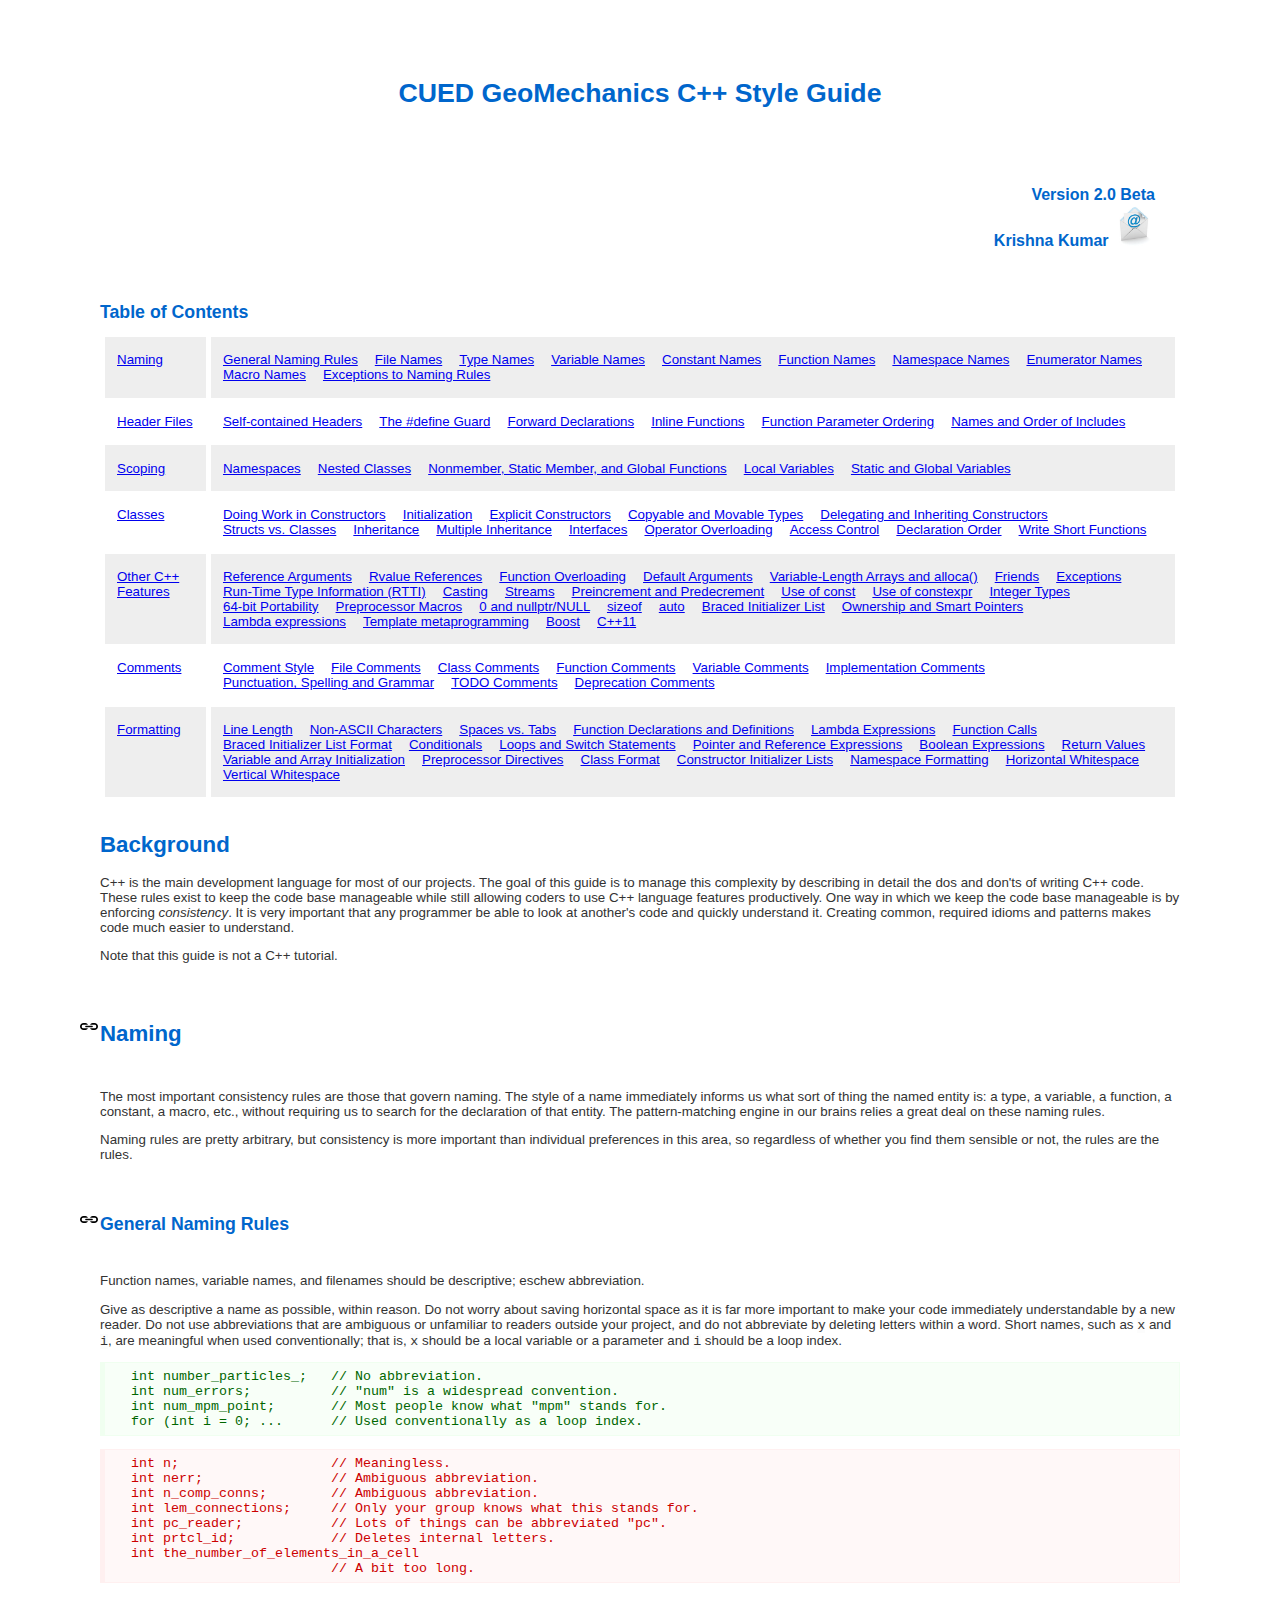
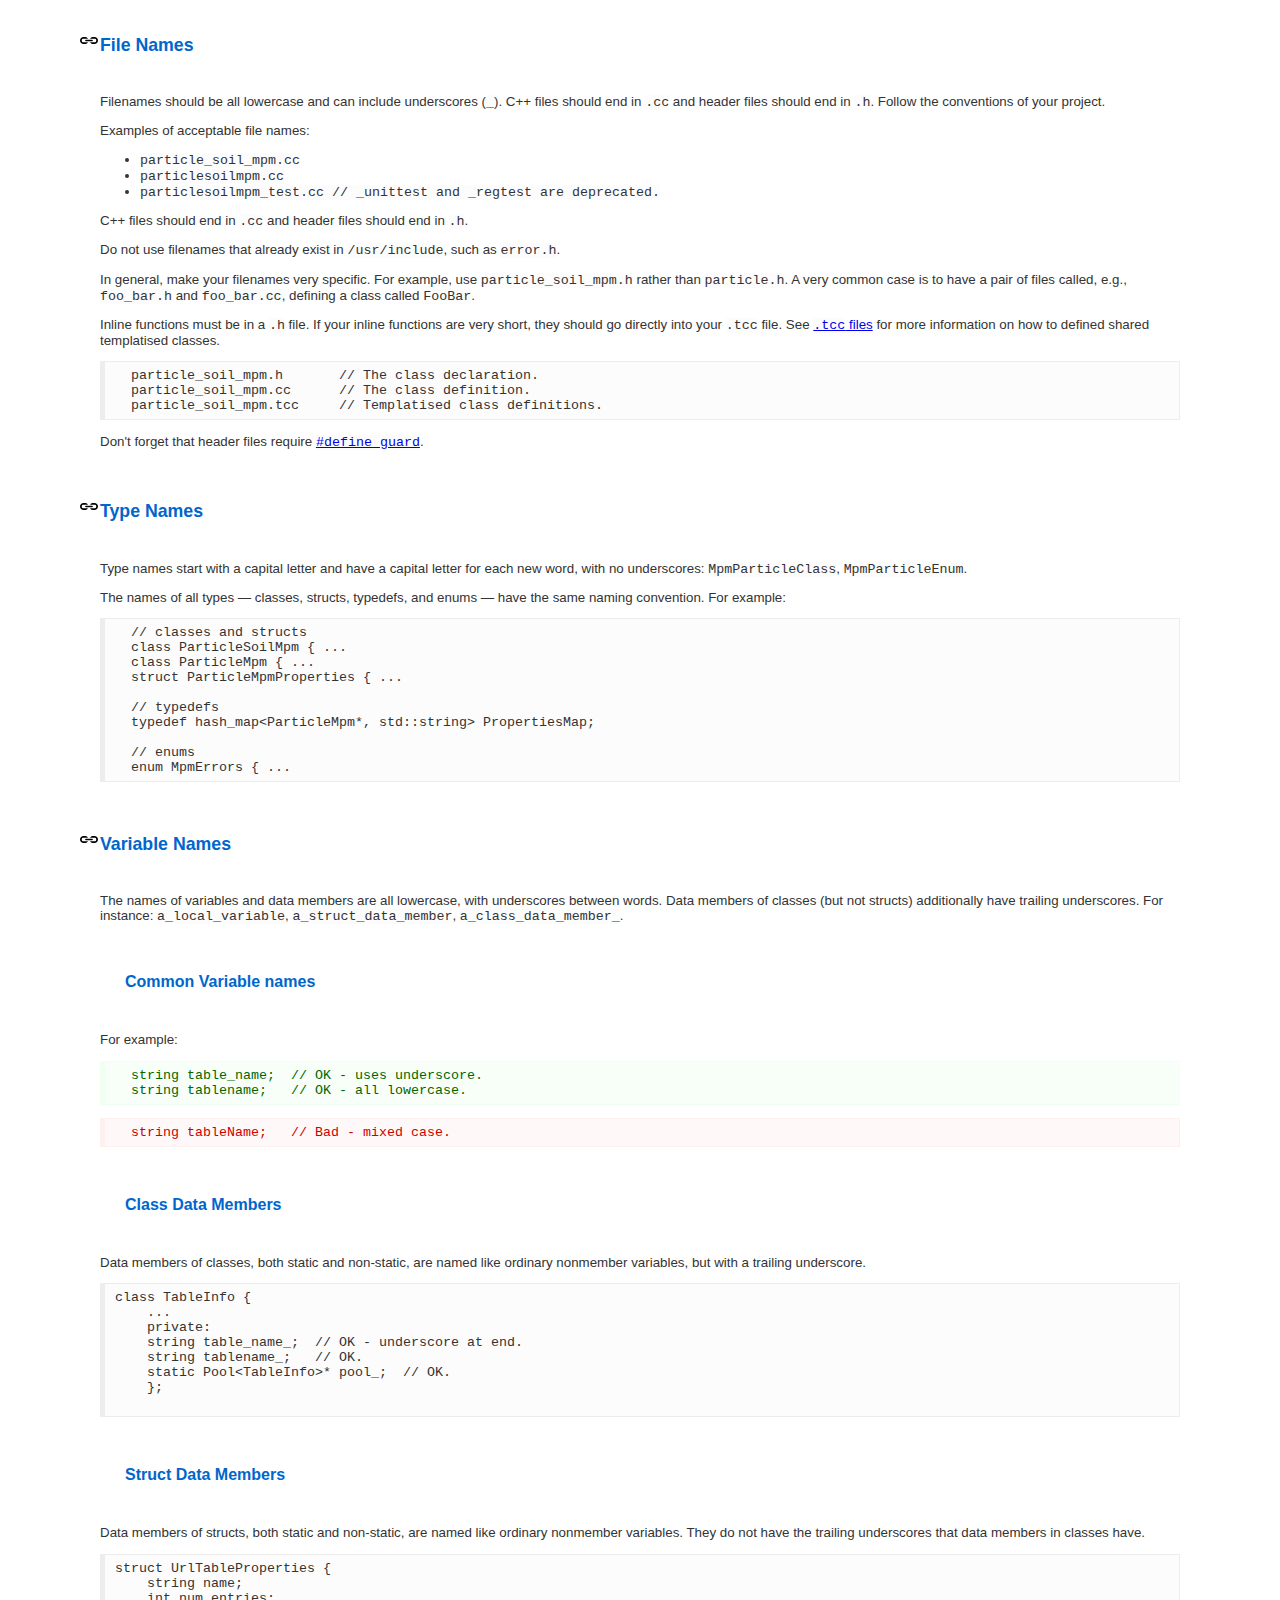
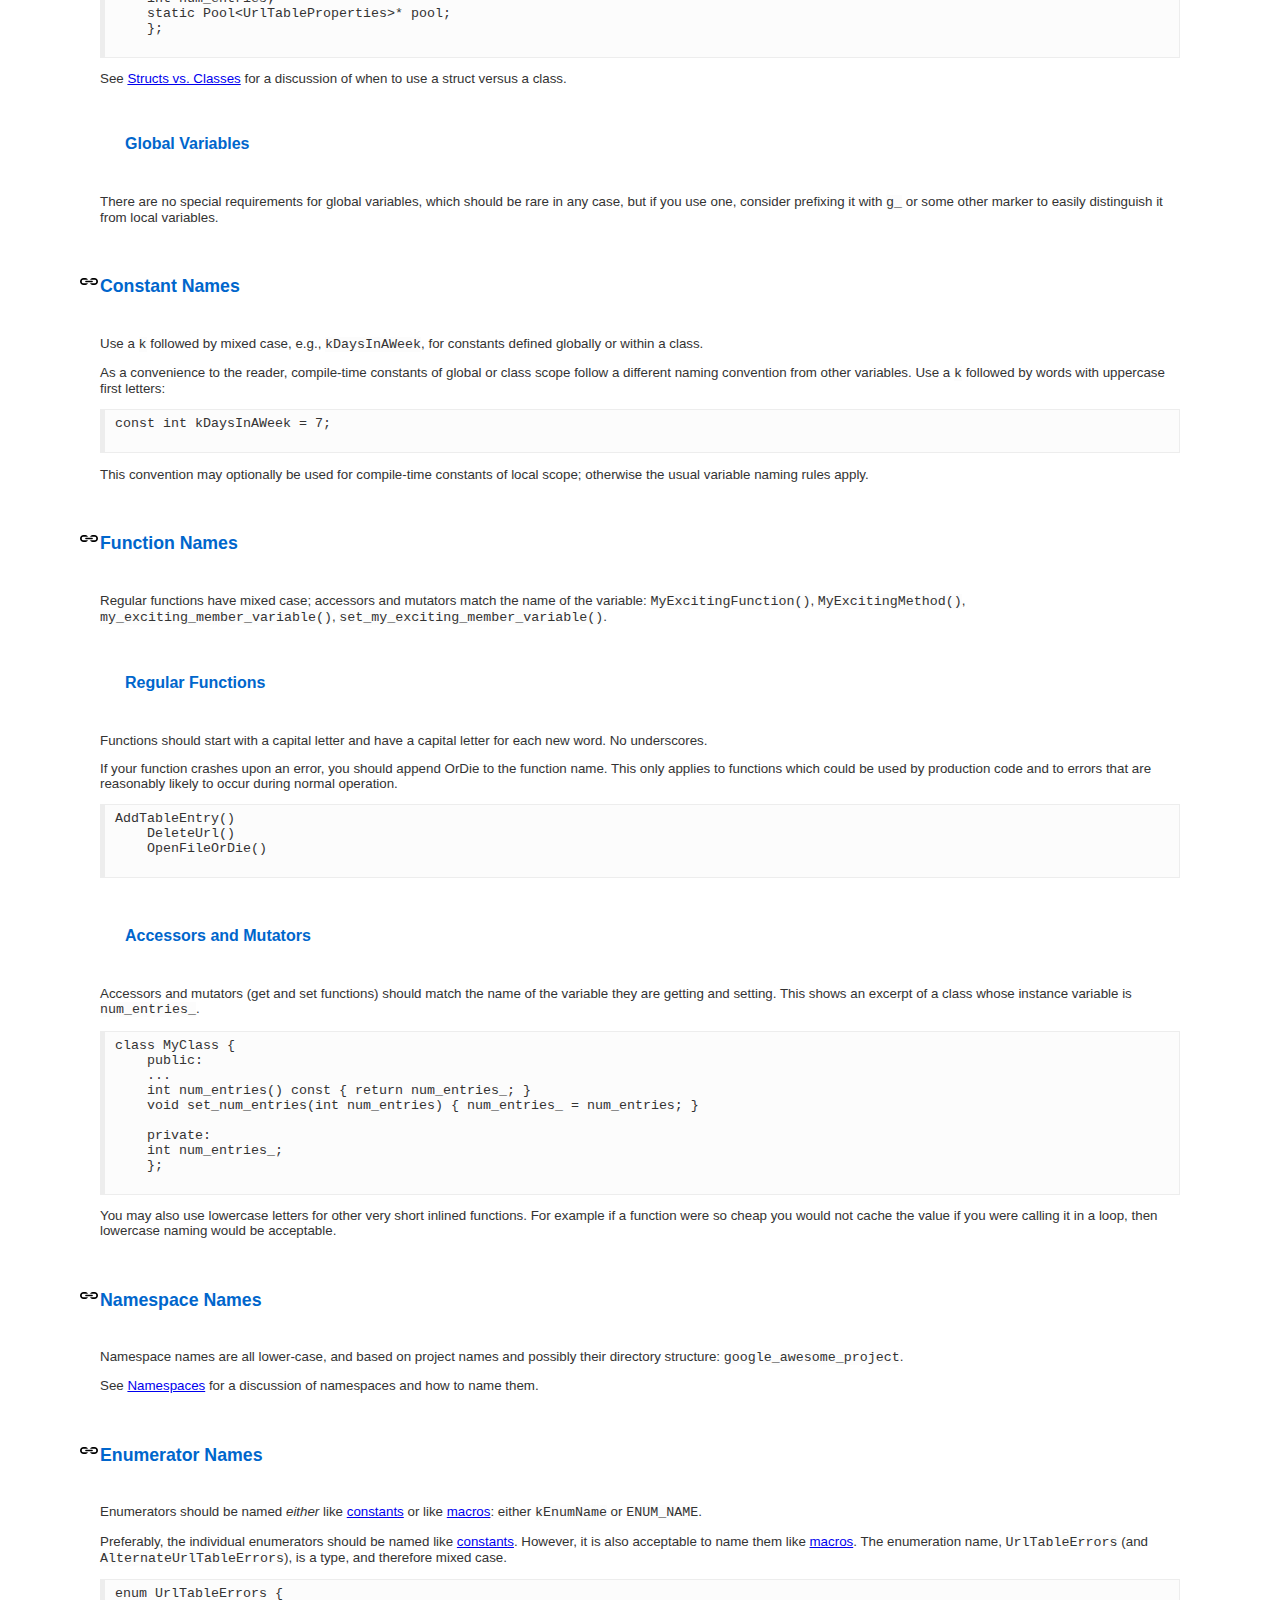
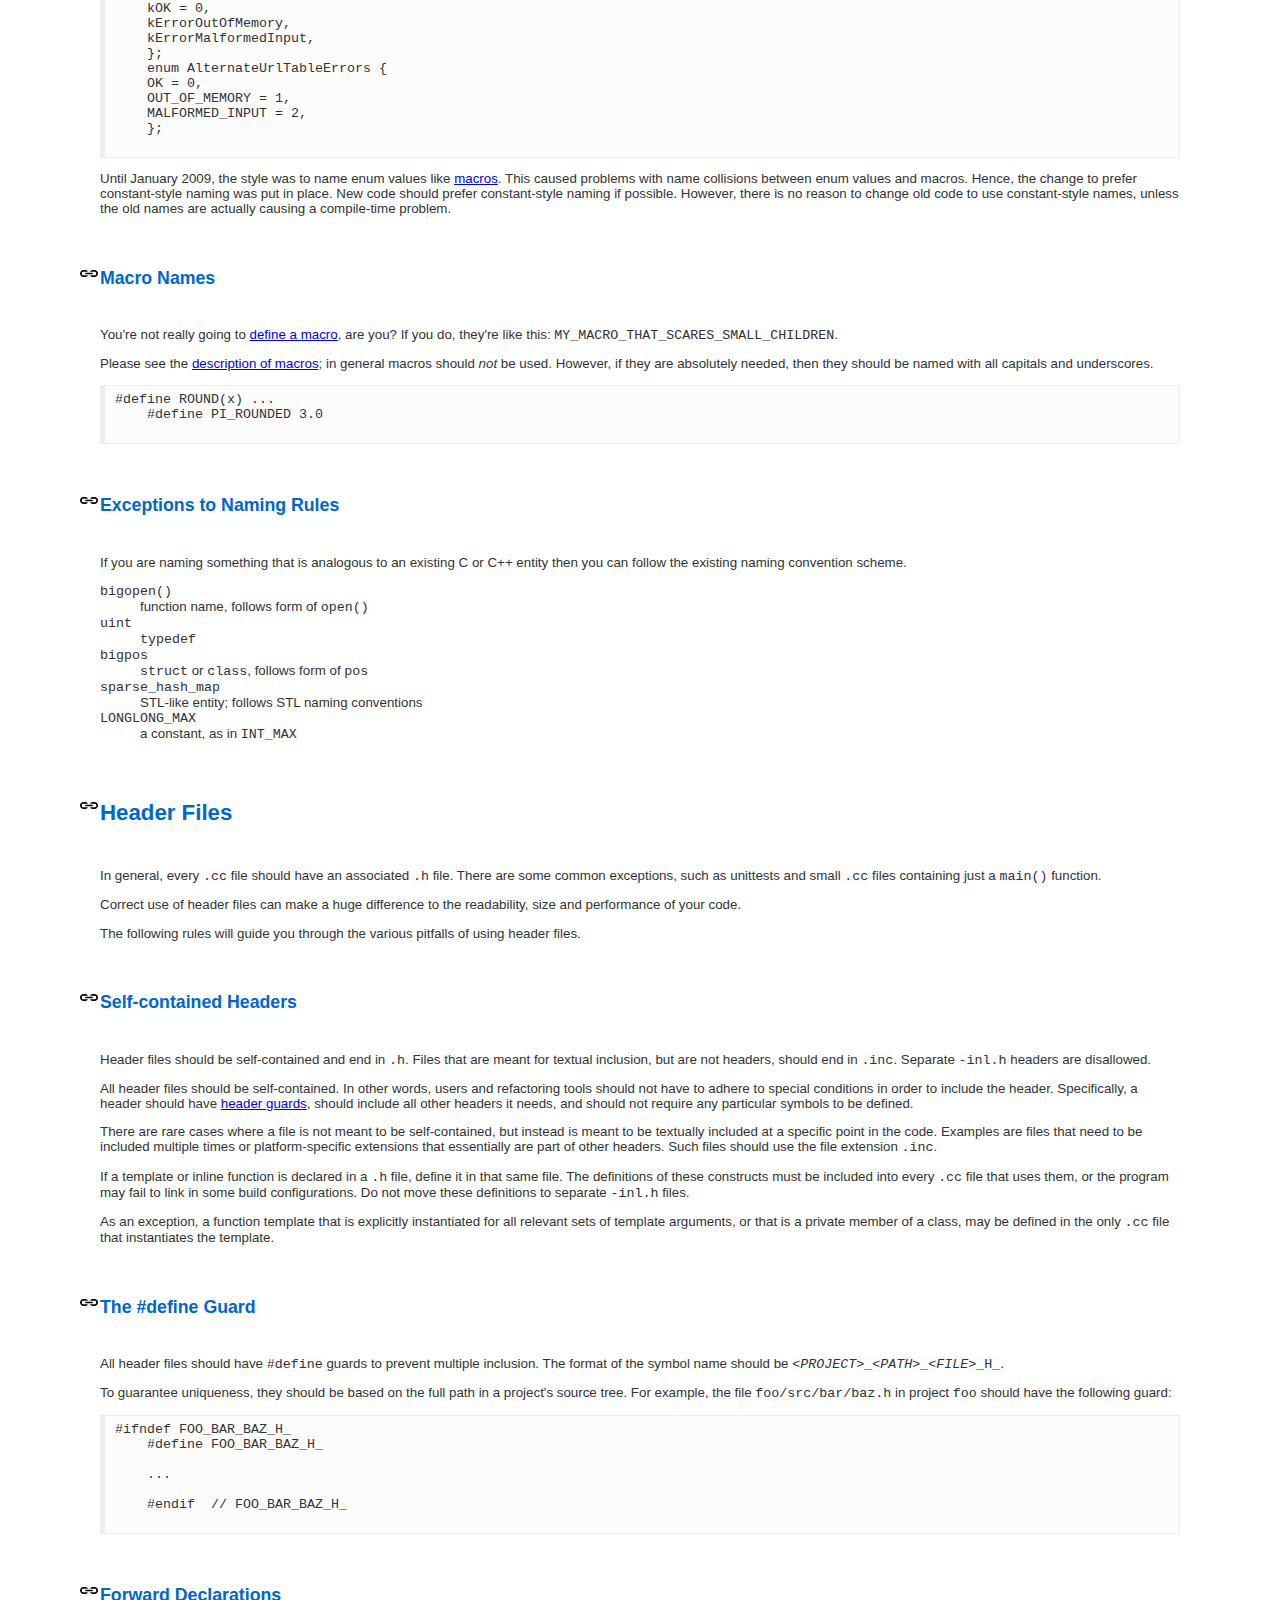
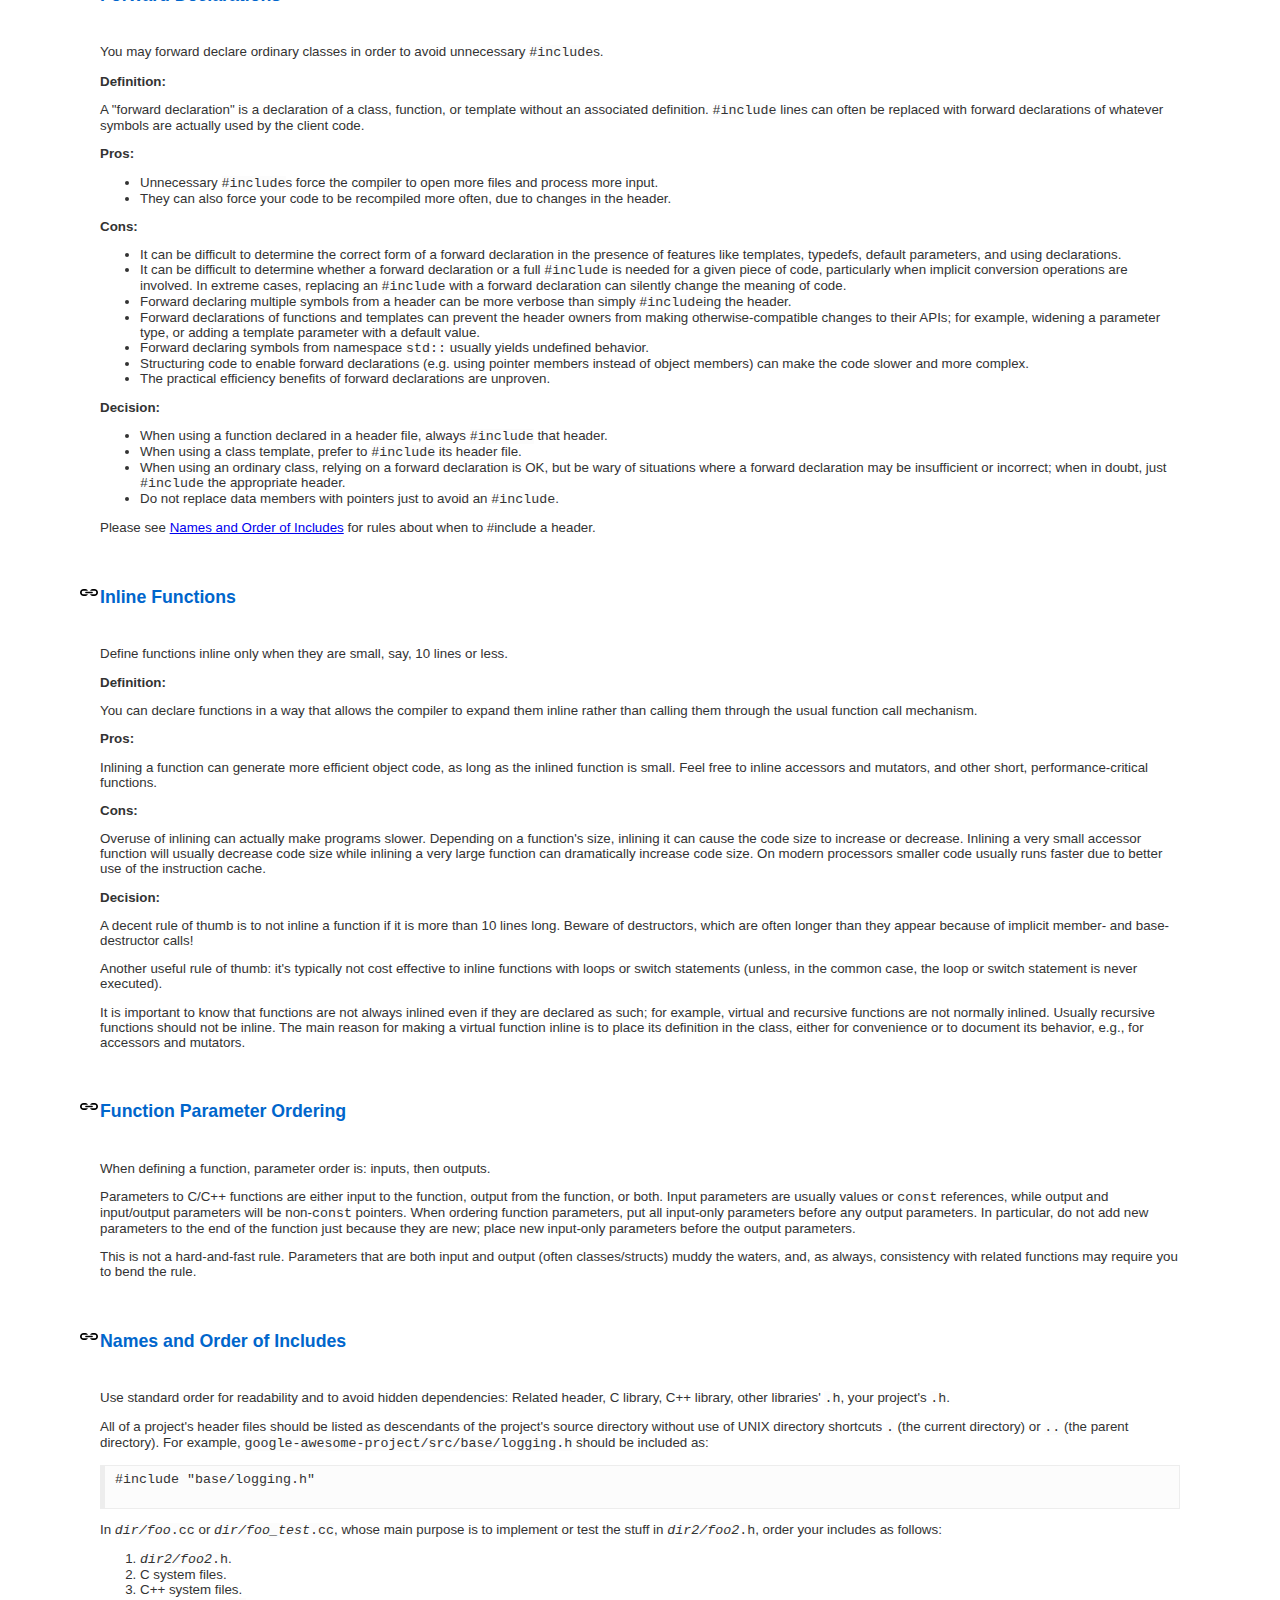
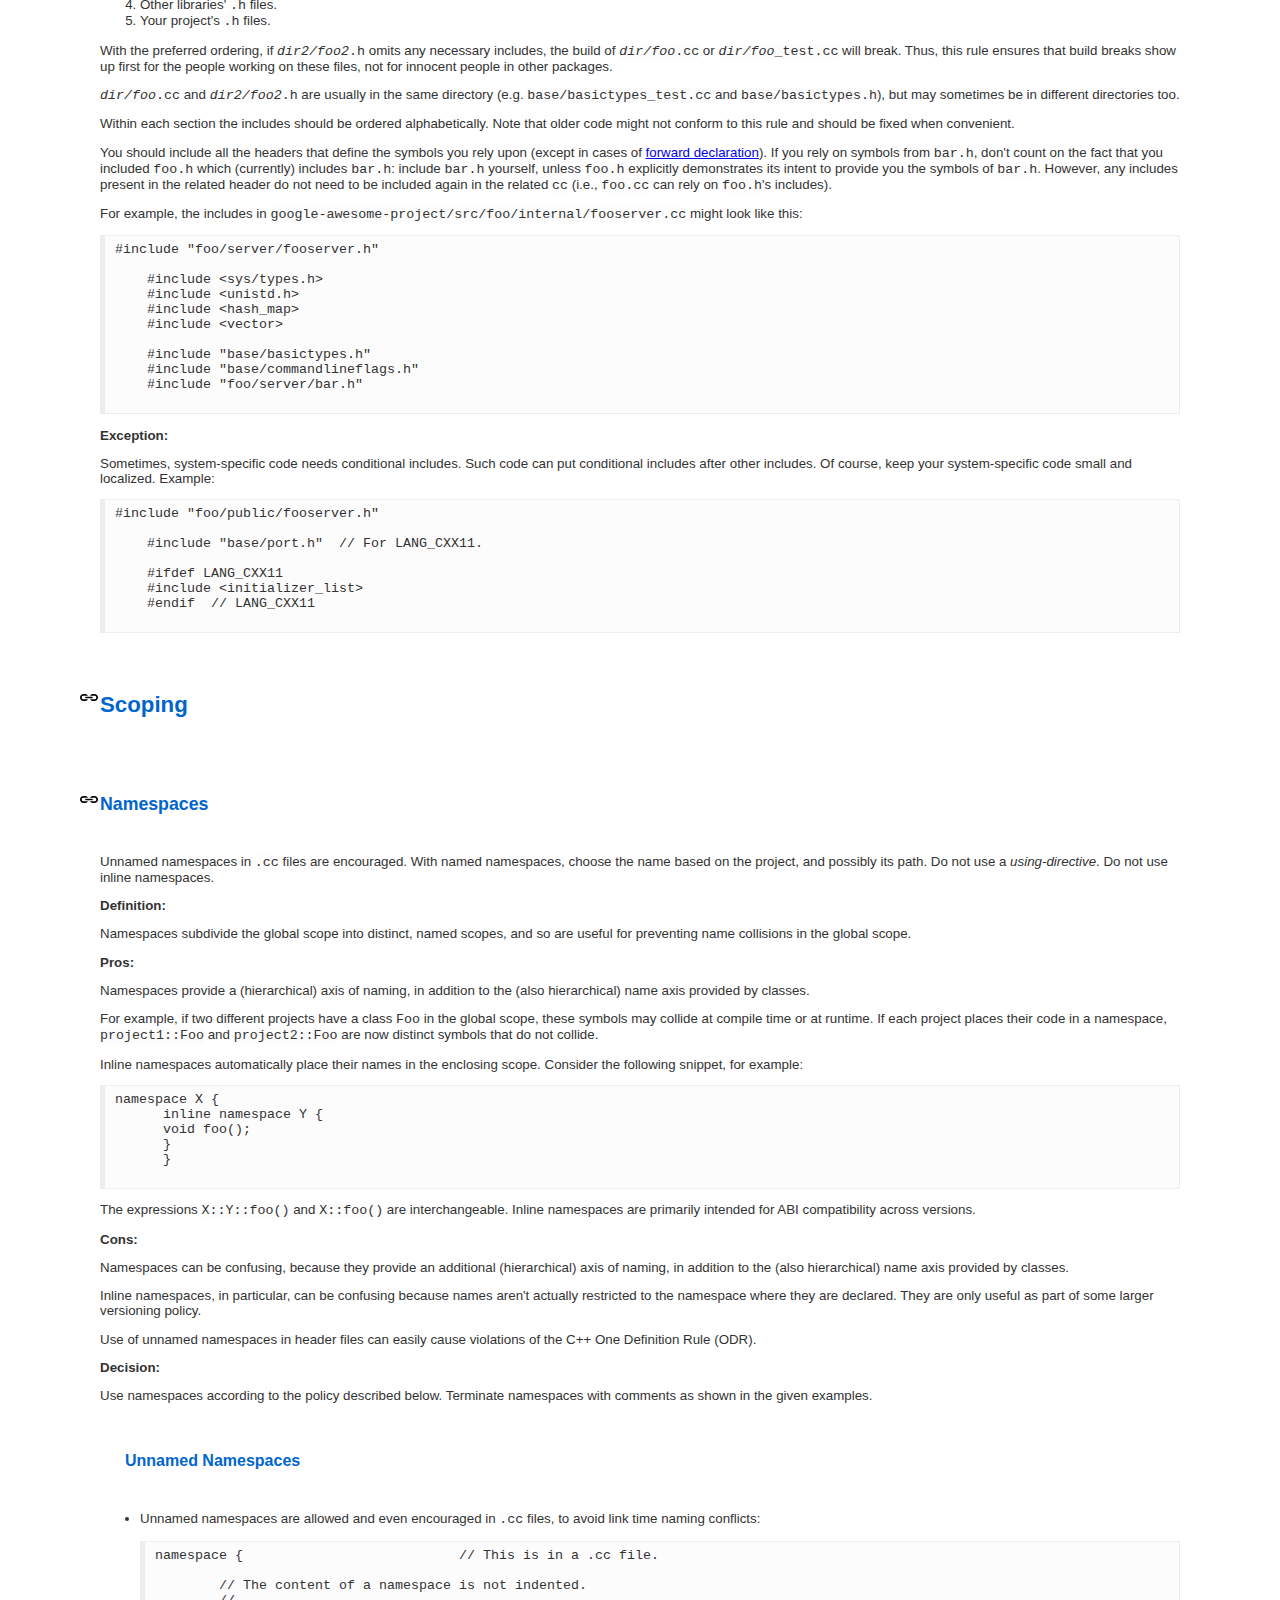
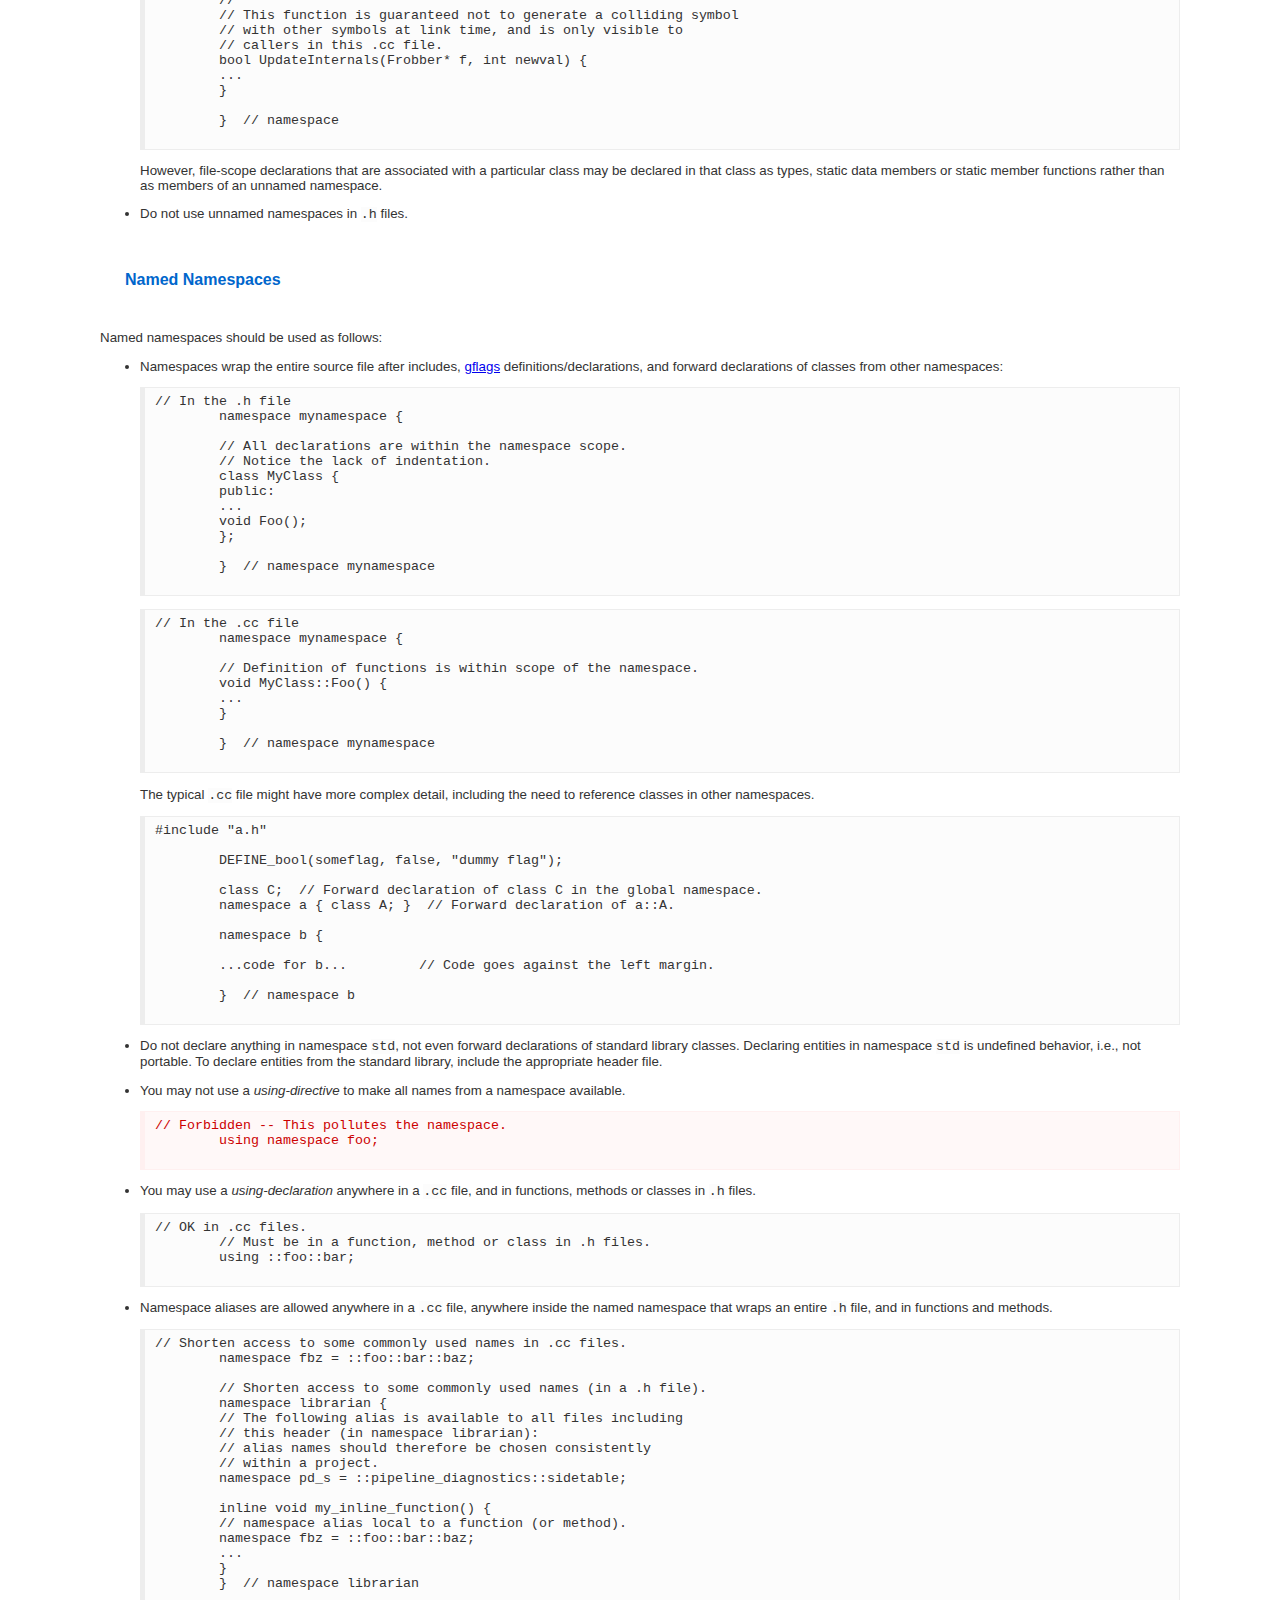
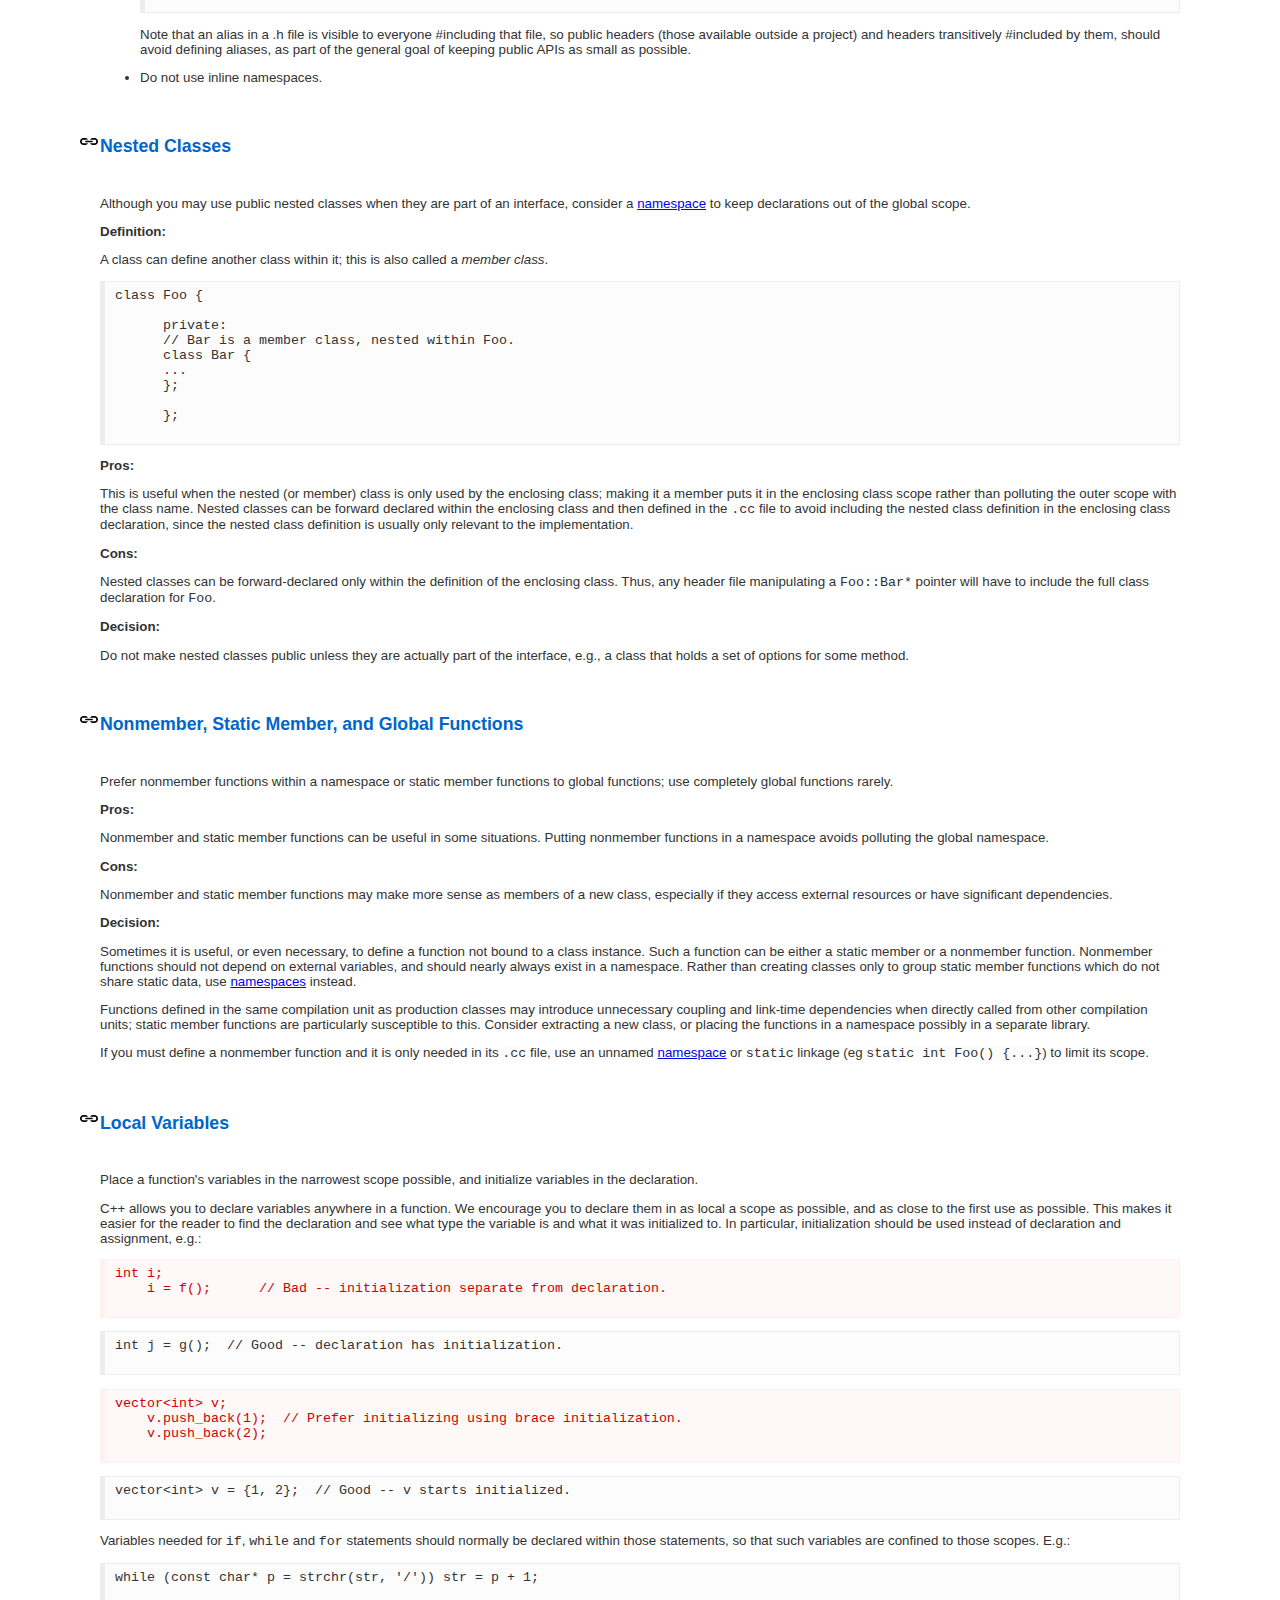
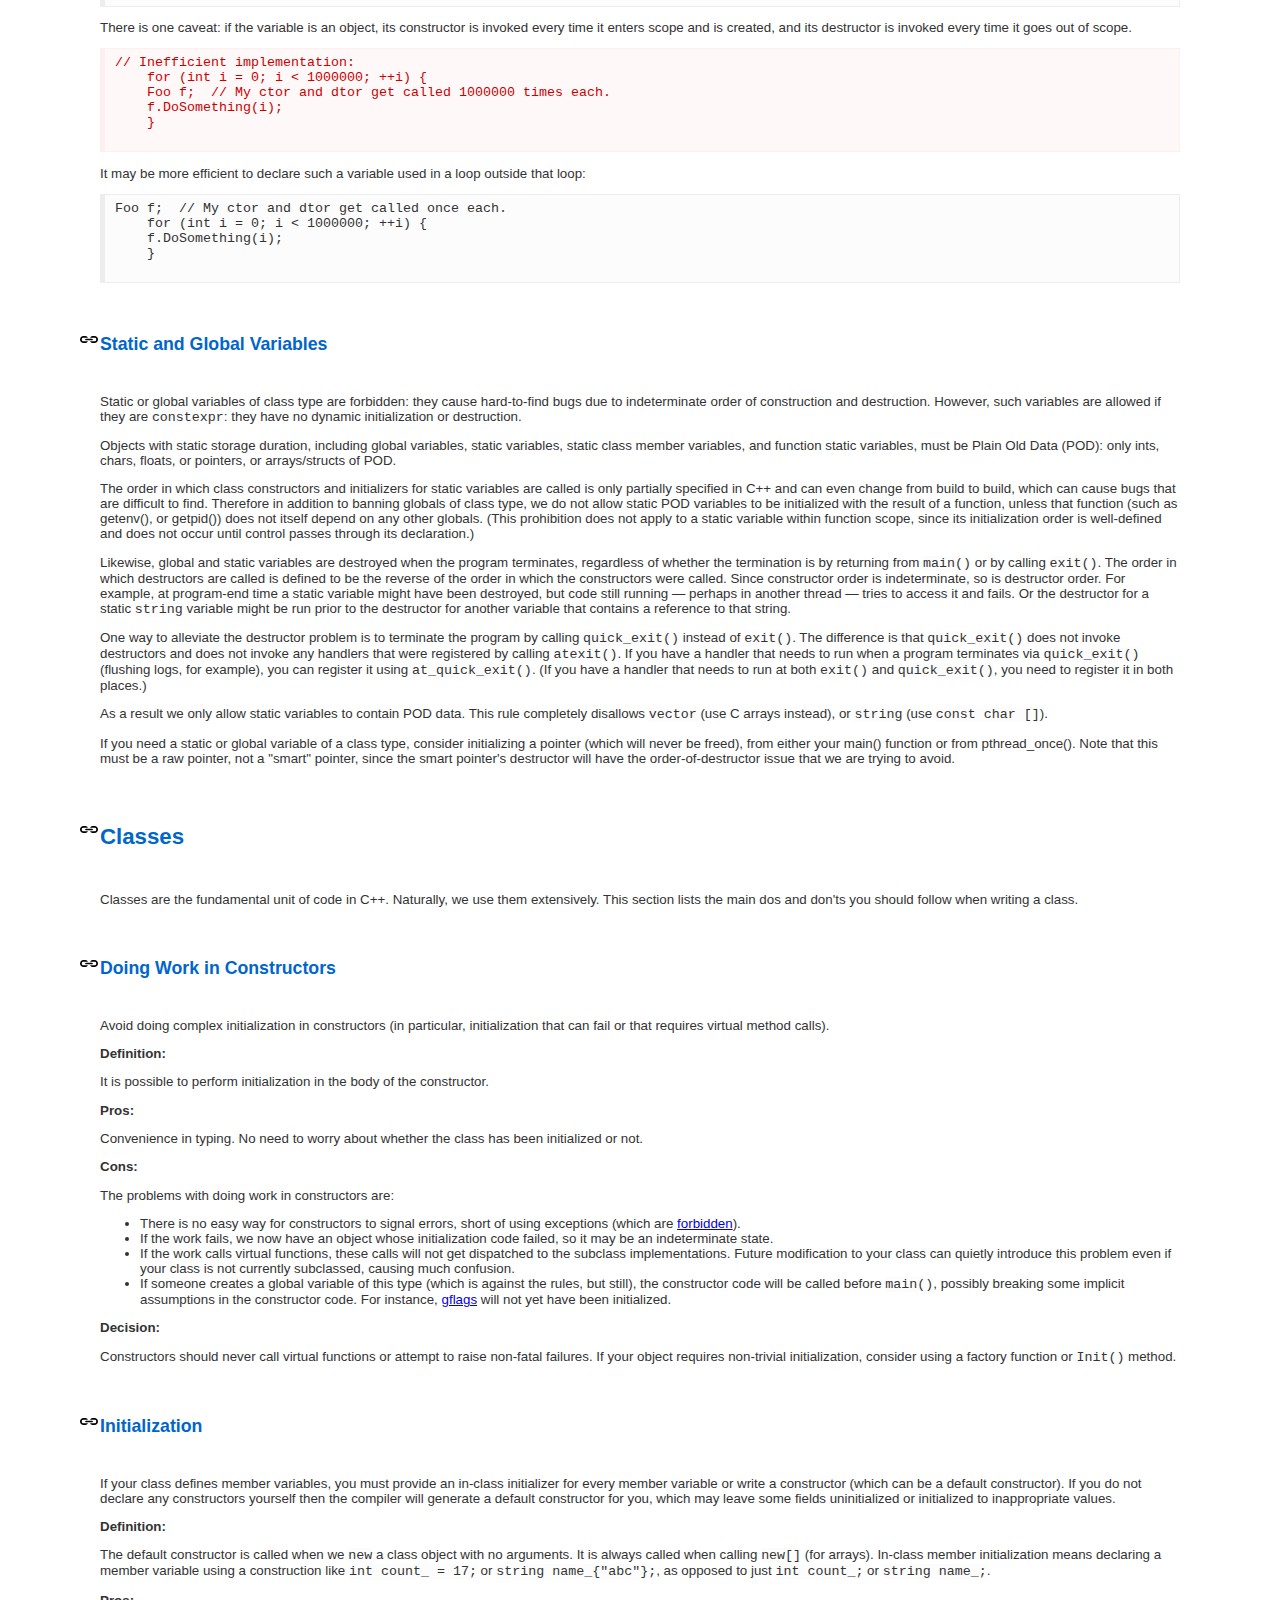
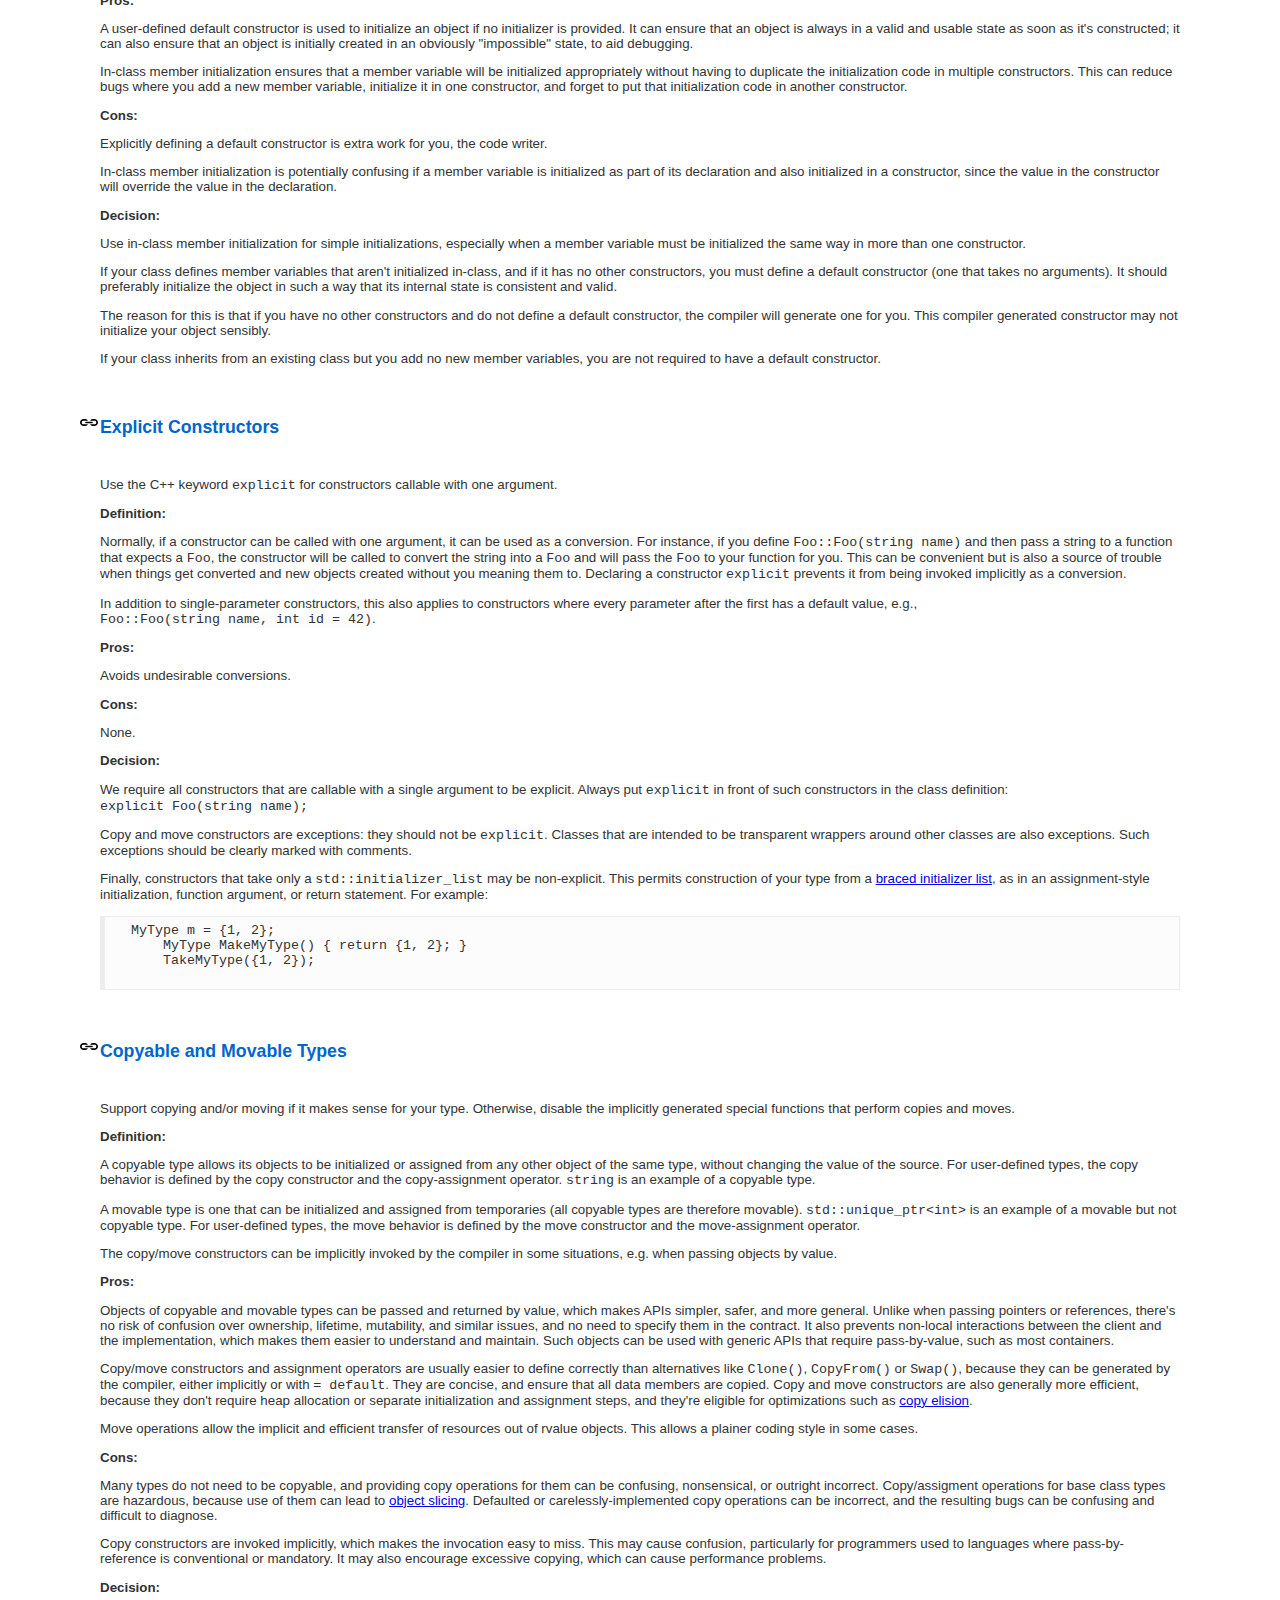
==== commit 82311708: "Update to V2 HTML" ====
--- a/v2/C++_Style_Guide.html
+++ b/v2/C++_Style_Guide.html
@@ -5617,128 +5617,8 @@
 
 </div>
 
-<h2 id="Exceptions_to_the_Rules">Exceptions to the Rules</h2>
-
-<p>The coding conventions described above are mandatory.
-  However, like all good rules, these sometimes have exceptions,
-  which we discuss here.</p>
-
-
-
-<div>
-  <h3 id="Existing_Non-conformant_Code">Existing Non-conformant Code</h3>
-
-  <div class="summary">
-    <p>You may diverge from the rules when dealing with code that
-      does not conform to this style guide.</p>
-  </div>
-
-  <div class="stylebody">
-
-    <p>If you find yourself modifying code that was written
-      to specifications other than those presented by this
-      guide, you may have to diverge from these rules in order
-      to stay consistent with the local conventions in that
-      code. If you are in doubt about how to do this, ask the
-      original author or the person currently responsible for
-      the code. Remember that <em>consistency</em> includes
-      local consistency, too.</p>
-
-  </div>
-</div>
-
-
-
-<h3 id="Windows_Code">Windows Code</h3>
-
-<div class="summary">
-  <p> Windows
-    programmers have developed their own set of coding
-    conventions, mainly derived from the conventions in Windows
-    headers and other Microsoft code. We want to make it easy
-    for anyone to understand your code, so we have a single set
-    of guidelines for everyone writing C++ on any platform.</p>
-</div>
-
-<div class="stylebody">
-  <p>It is worth reiterating a few of the guidelines that
-    you might forget if you are used to the prevalent Windows
-    style:</p>
-
-  <ul>
-    <li>Do not use Hungarian notation (for example, naming
-      an integer <code>iNum</code>). Use the Google naming
-      conventions, including the <code>.cc</code> extension
-      for source files.</li>
-
-    <li>Windows defines many of its own synonyms for
-      primitive types, such as <code>DWORD</code>,
-      <code>HANDLE</code>, etc. It is perfectly acceptable,
-      and encouraged, that you use these types when calling
-      Windows API functions. Even so, keep as close as you
-      can to the underlying C++ types. For example, use
-      <code>const TCHAR *</code> instead of
-      <code>LPCTSTR</code>.</li>
-
-    <li>When compiling with Microsoft Visual C++, set the
-      compiler to warning level 3 or higher, and treat all
-      warnings as errors.</li>
-
-    <li>Do not use <code>#pragma once</code>; instead use
-      the standard Google include guards. The path in the
-      include guards should be relative to the top of your
-      project tree.</li>
-
-    <li>In fact, do not use any nonstandard extensions,
-      like <code>#pragma</code> and <code>__declspec</code>,
-      unless you absolutely must. Using
-      <code>__declspec(dllimport)</code> and
-      <code>__declspec(dllexport)</code> is allowed; however,
-      you must use them through macros such as
-      <code>DLLIMPORT</code> and <code>DLLEXPORT</code>, so
-      that someone can easily disable the extensions if they
-      share the code.</li>
-  </ul>
-
-  <p>However, there are just a few rules that we
-    occasionally need to break on Windows:</p>
-
-  <ul>
-    <li>Normally we <a href="#Multiple_Inheritance">forbid
-        the use of multiple implementation inheritance</a>;
-      however, it is required when using COM and some ATL/WTL
-      classes. You may use multiple implementation
-      inheritance to implement COM or ATL/WTL classes and
-      interfaces.</li>
-
-    <li>Although you should not use exceptions in your own
-      code, they are used extensively in the ATL and some
-      STLs, including the one that comes with Visual C++.
-      When using the ATL, you should define
-      <code>_ATL_NO_EXCEPTIONS</code> to disable exceptions.
-      You should investigate whether you can also disable
-      exceptions in your STL, but if not, it is OK to turn on
-      exceptions in the compiler. (Note that this is only to
-      get the STL to compile. You should still not write
-      exception handling code yourself.)</li>
-
-    <li>The usual way of working with precompiled headers
-      is to include a header file at the top of each source
-      file, typically with a name like <code>StdAfx.h</code>
-      or <code>precompile.h</code>. To make your code easier
-      to share with other projects, avoid including this file
-      explicitly (except in <code>precompile.cc</code>), and
-      use the <code>/FI</code> compiler option to include the
-      file automatically.</li>
-
-    <li>Resource headers, which are usually named
-      <code>resource.h</code> and contain only macros, do not
-      need to conform to these style guidelines.</li>
-  </ul>
-
-</div>
-
-
+<!--Exceptions to the Rules: Rules don't apply to Krishna! Wait, 
+    is that a rule? ;) -->
 
 <h2 class="ignoreLink">Parting Words</h2>
 
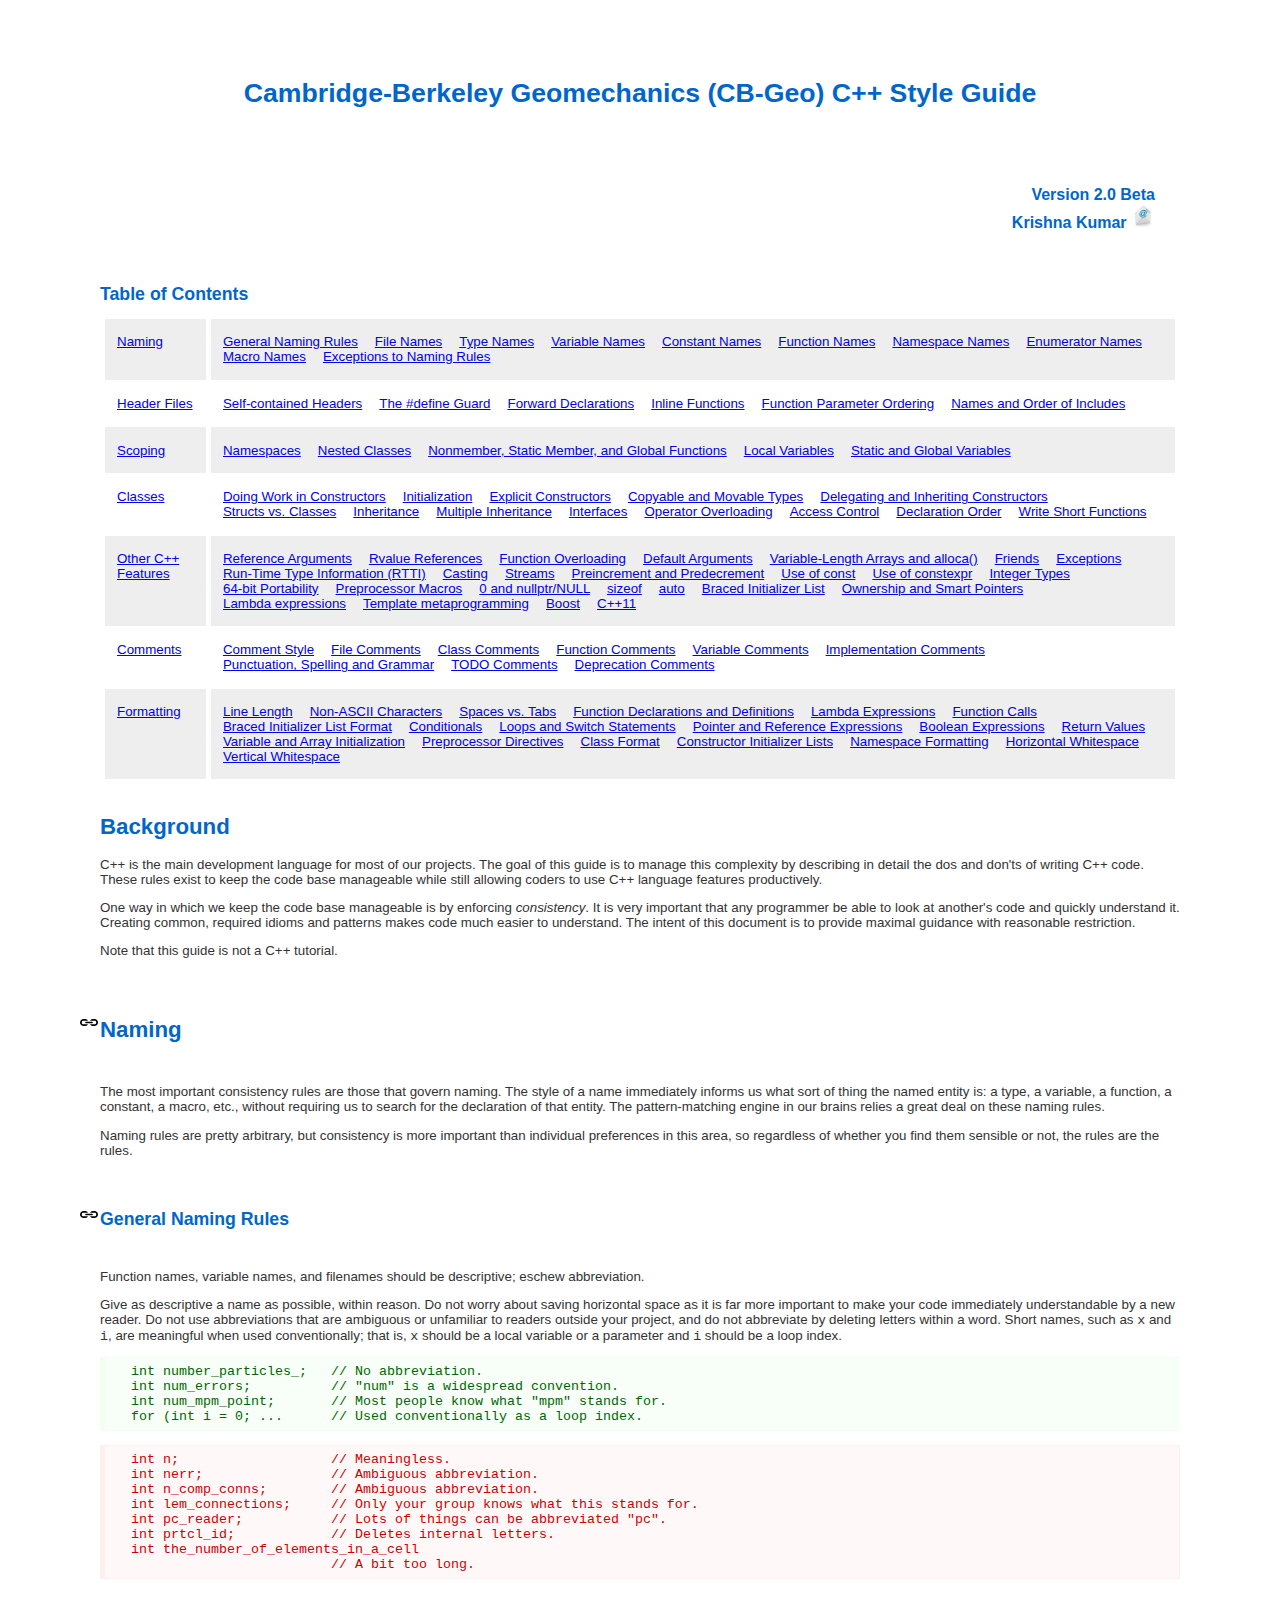
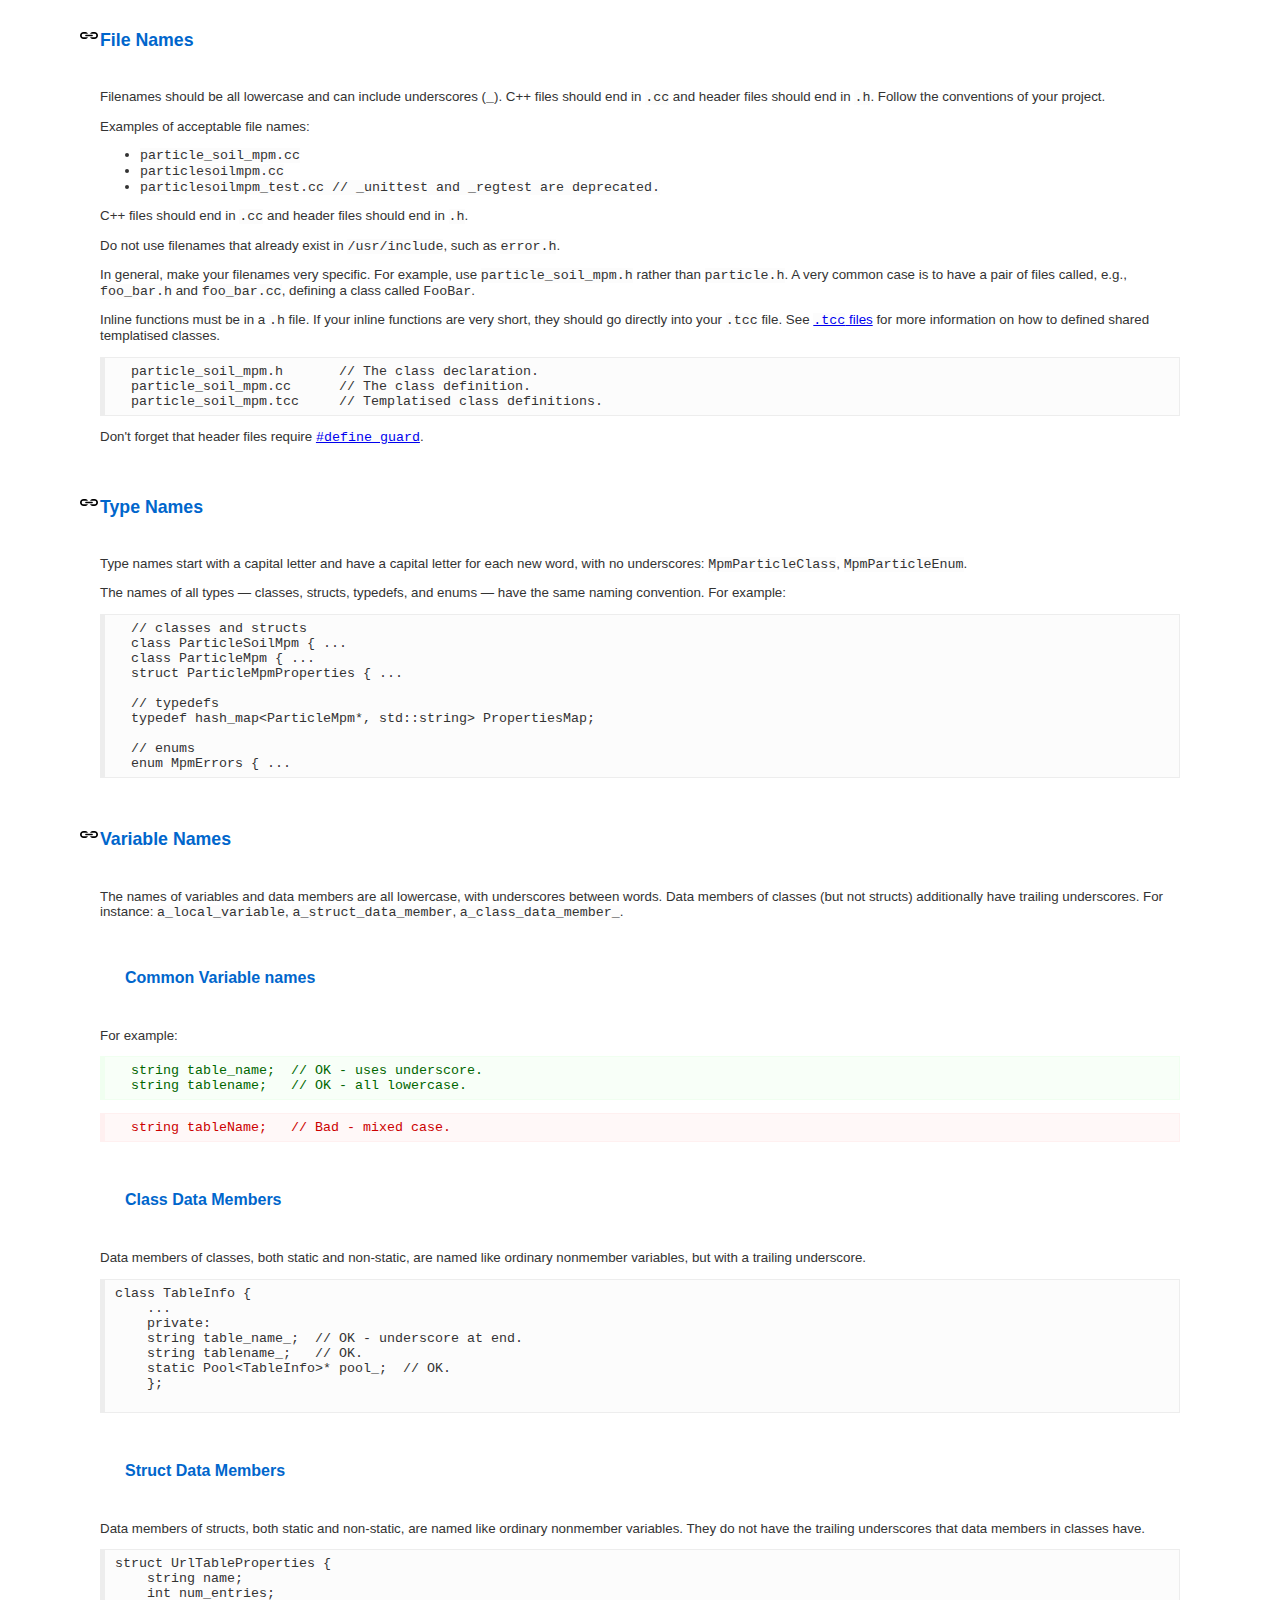
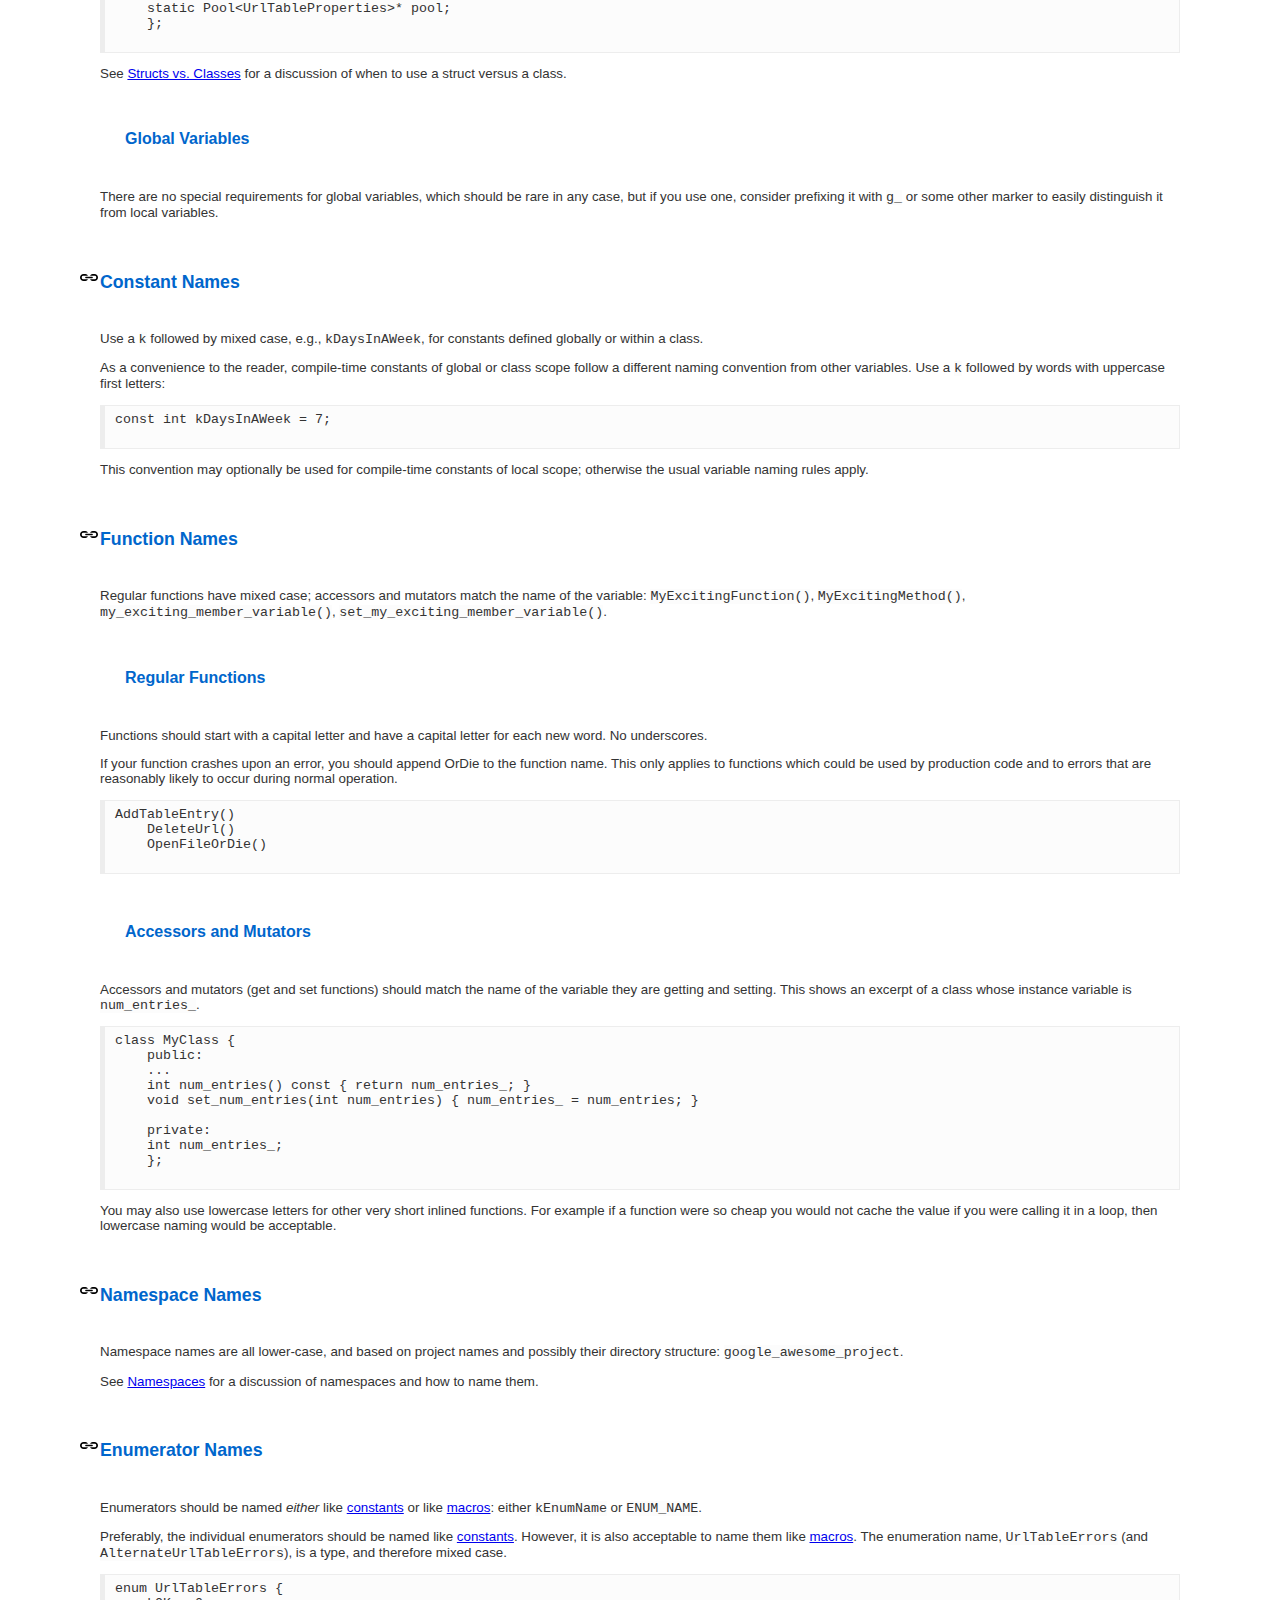
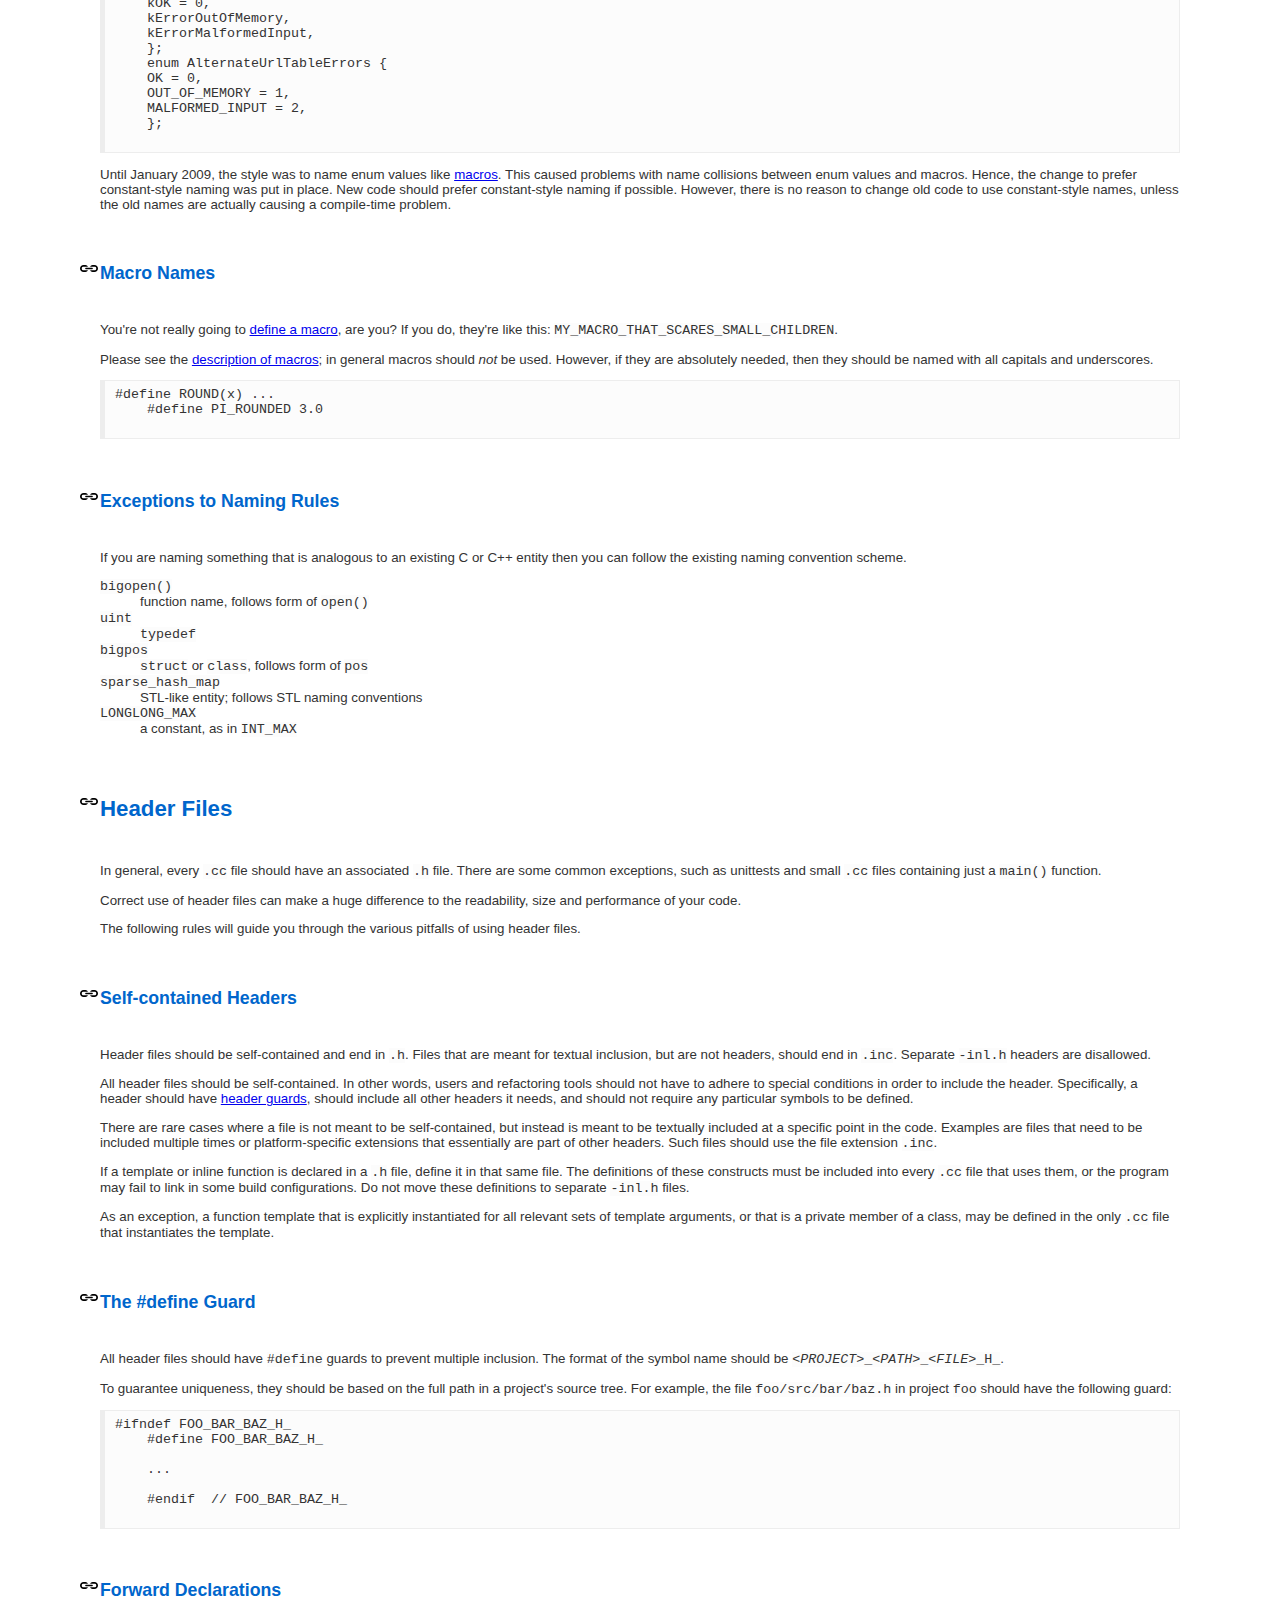
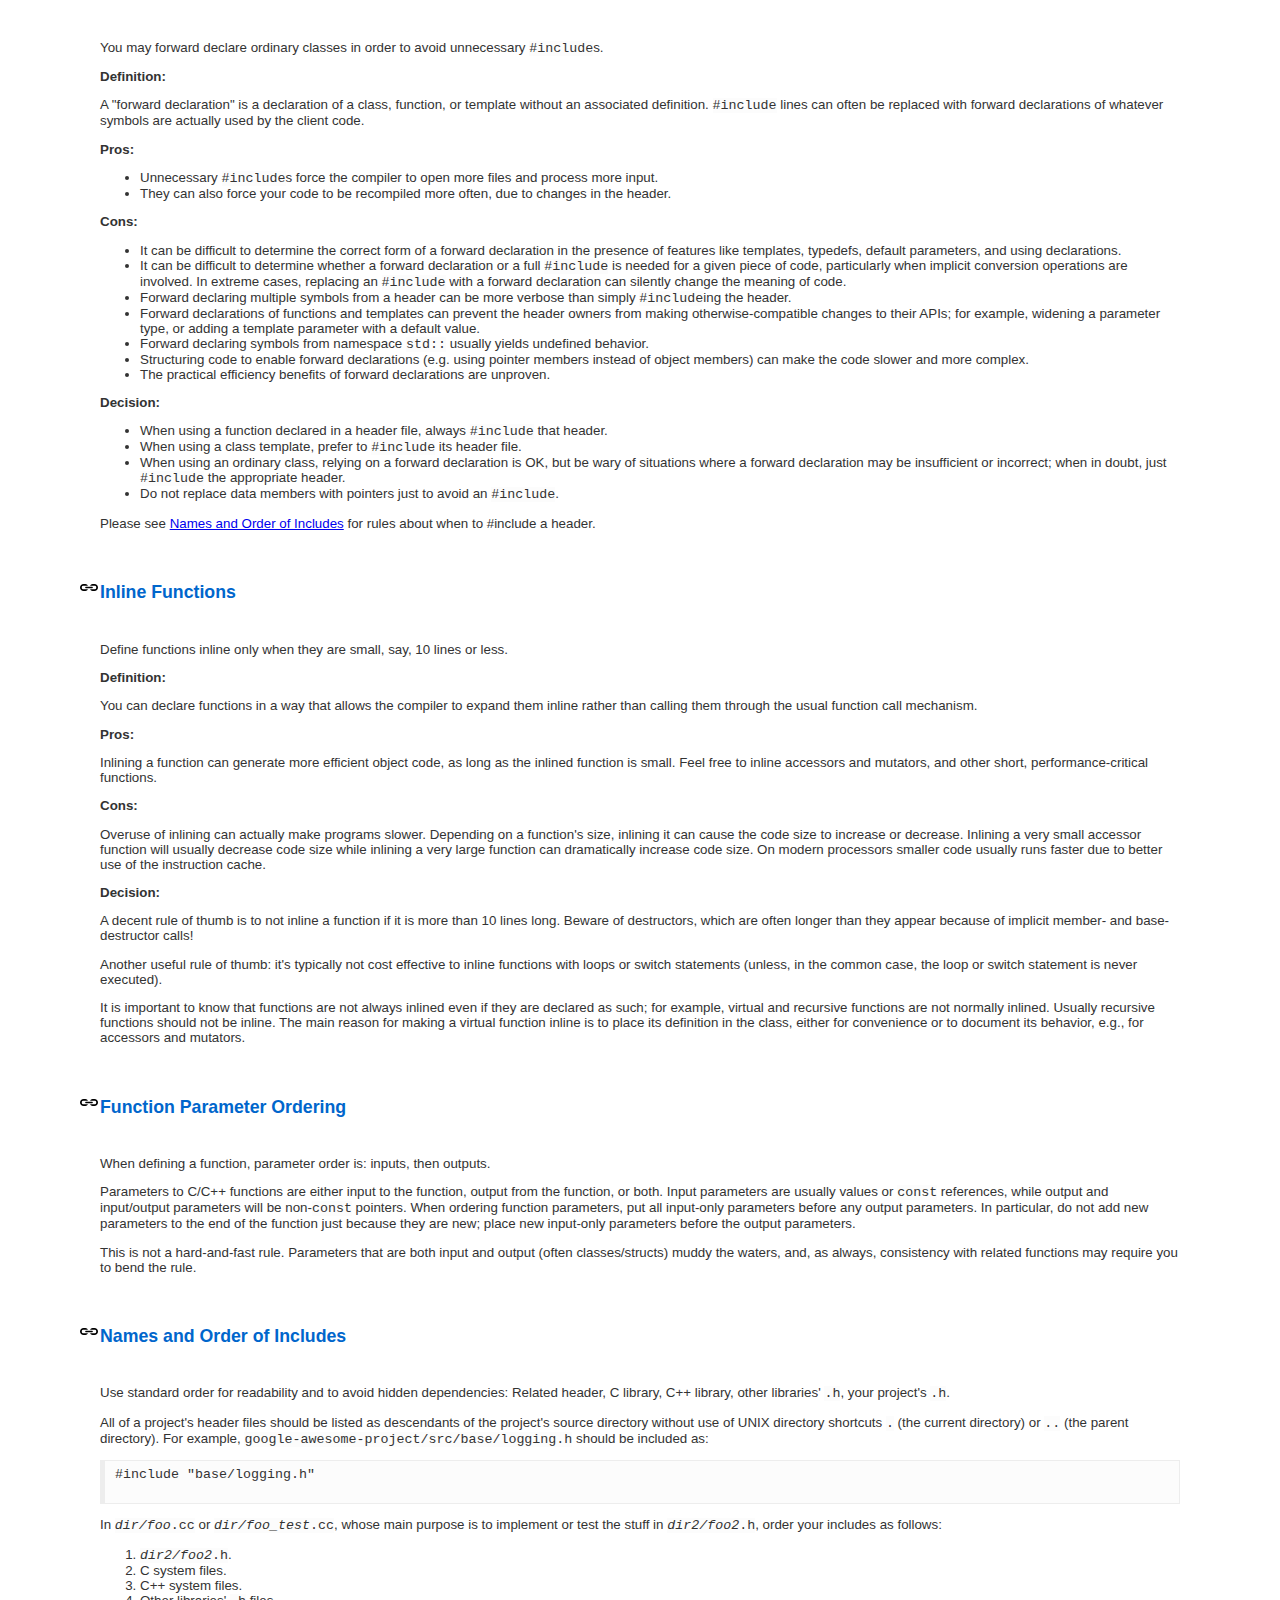
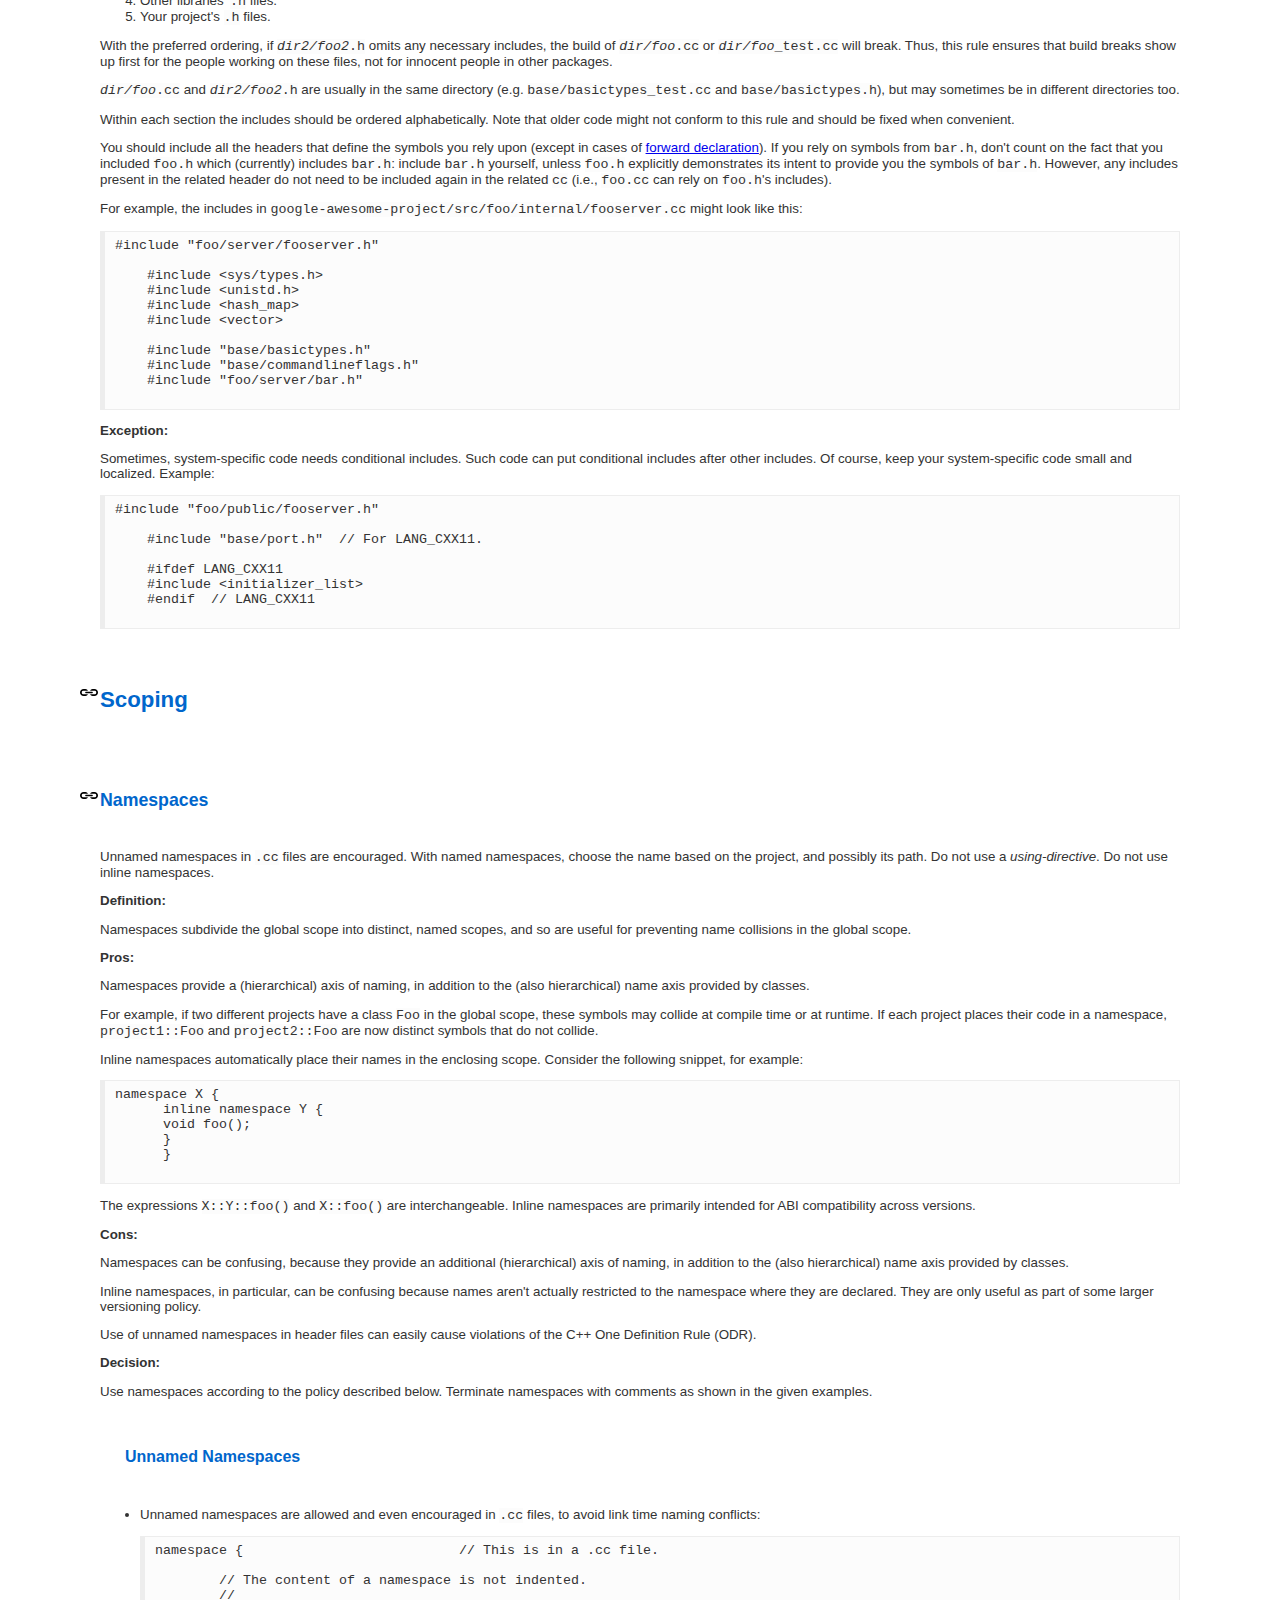
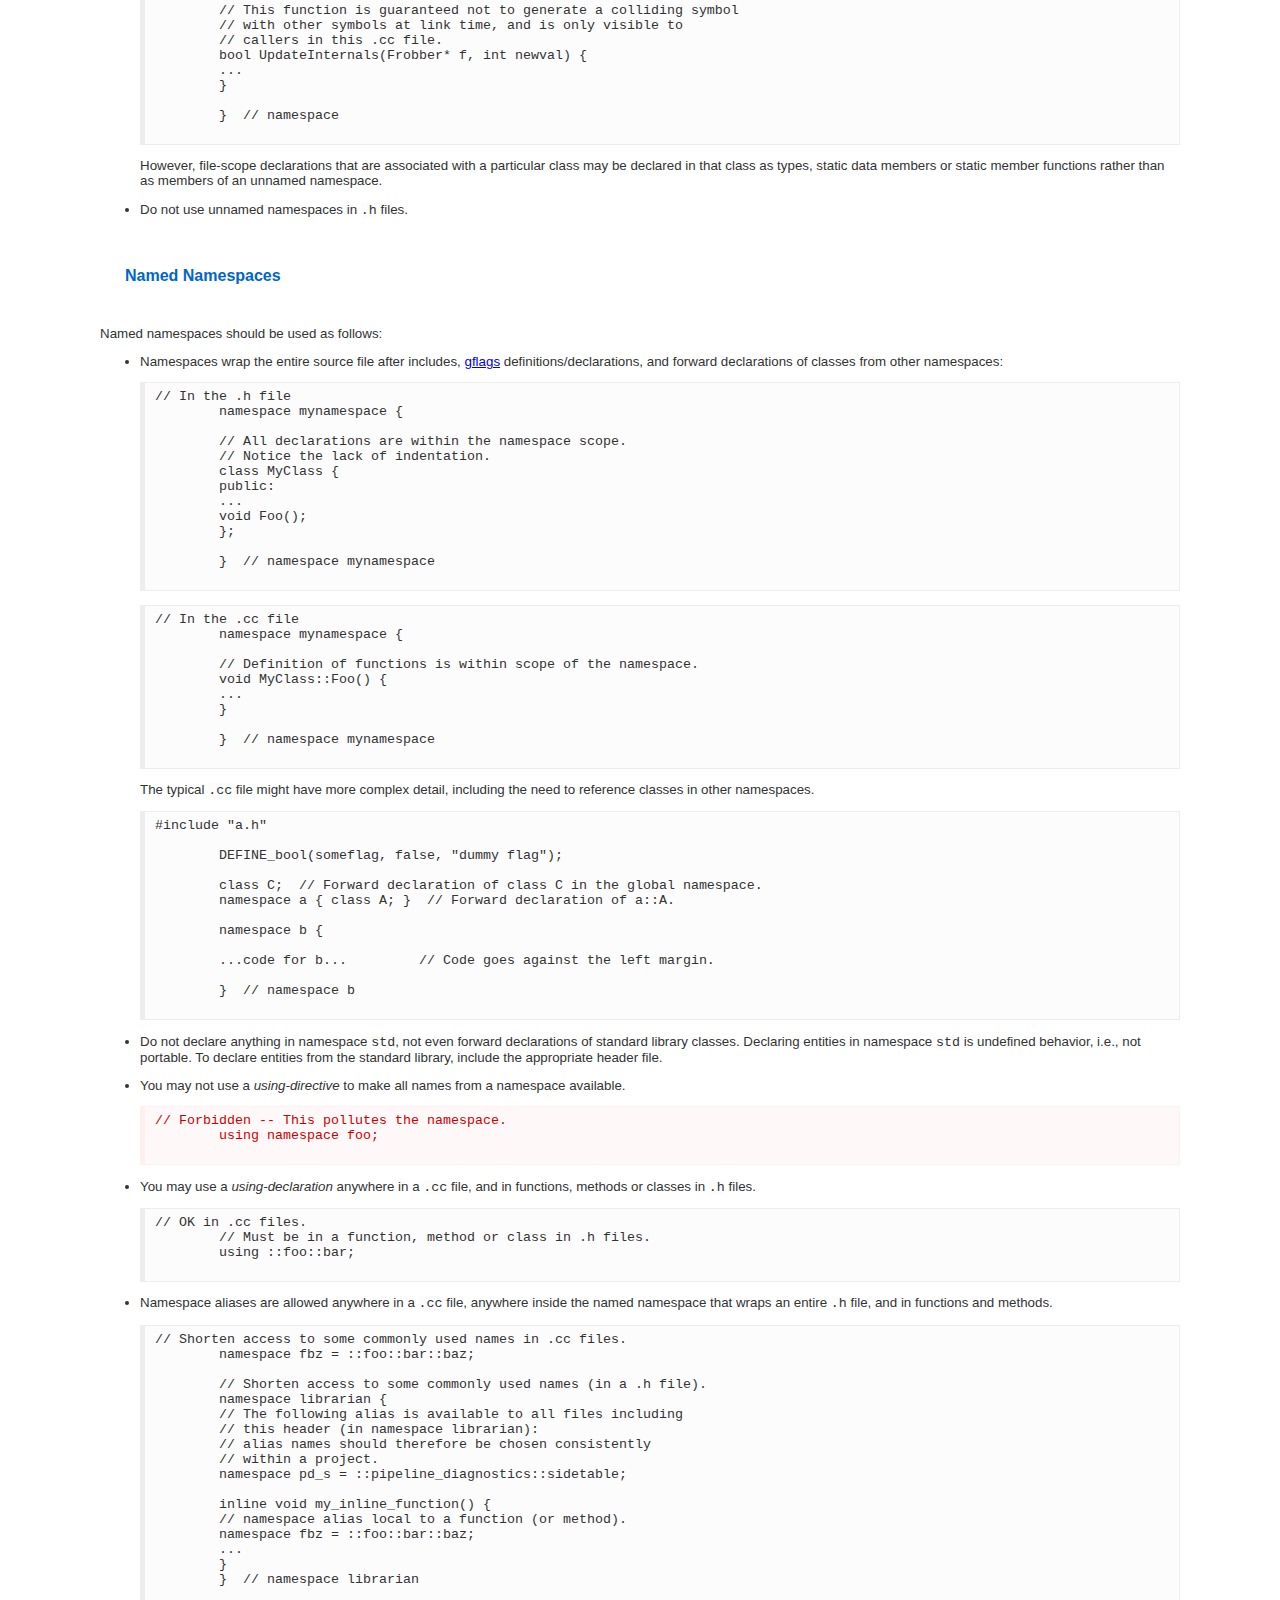
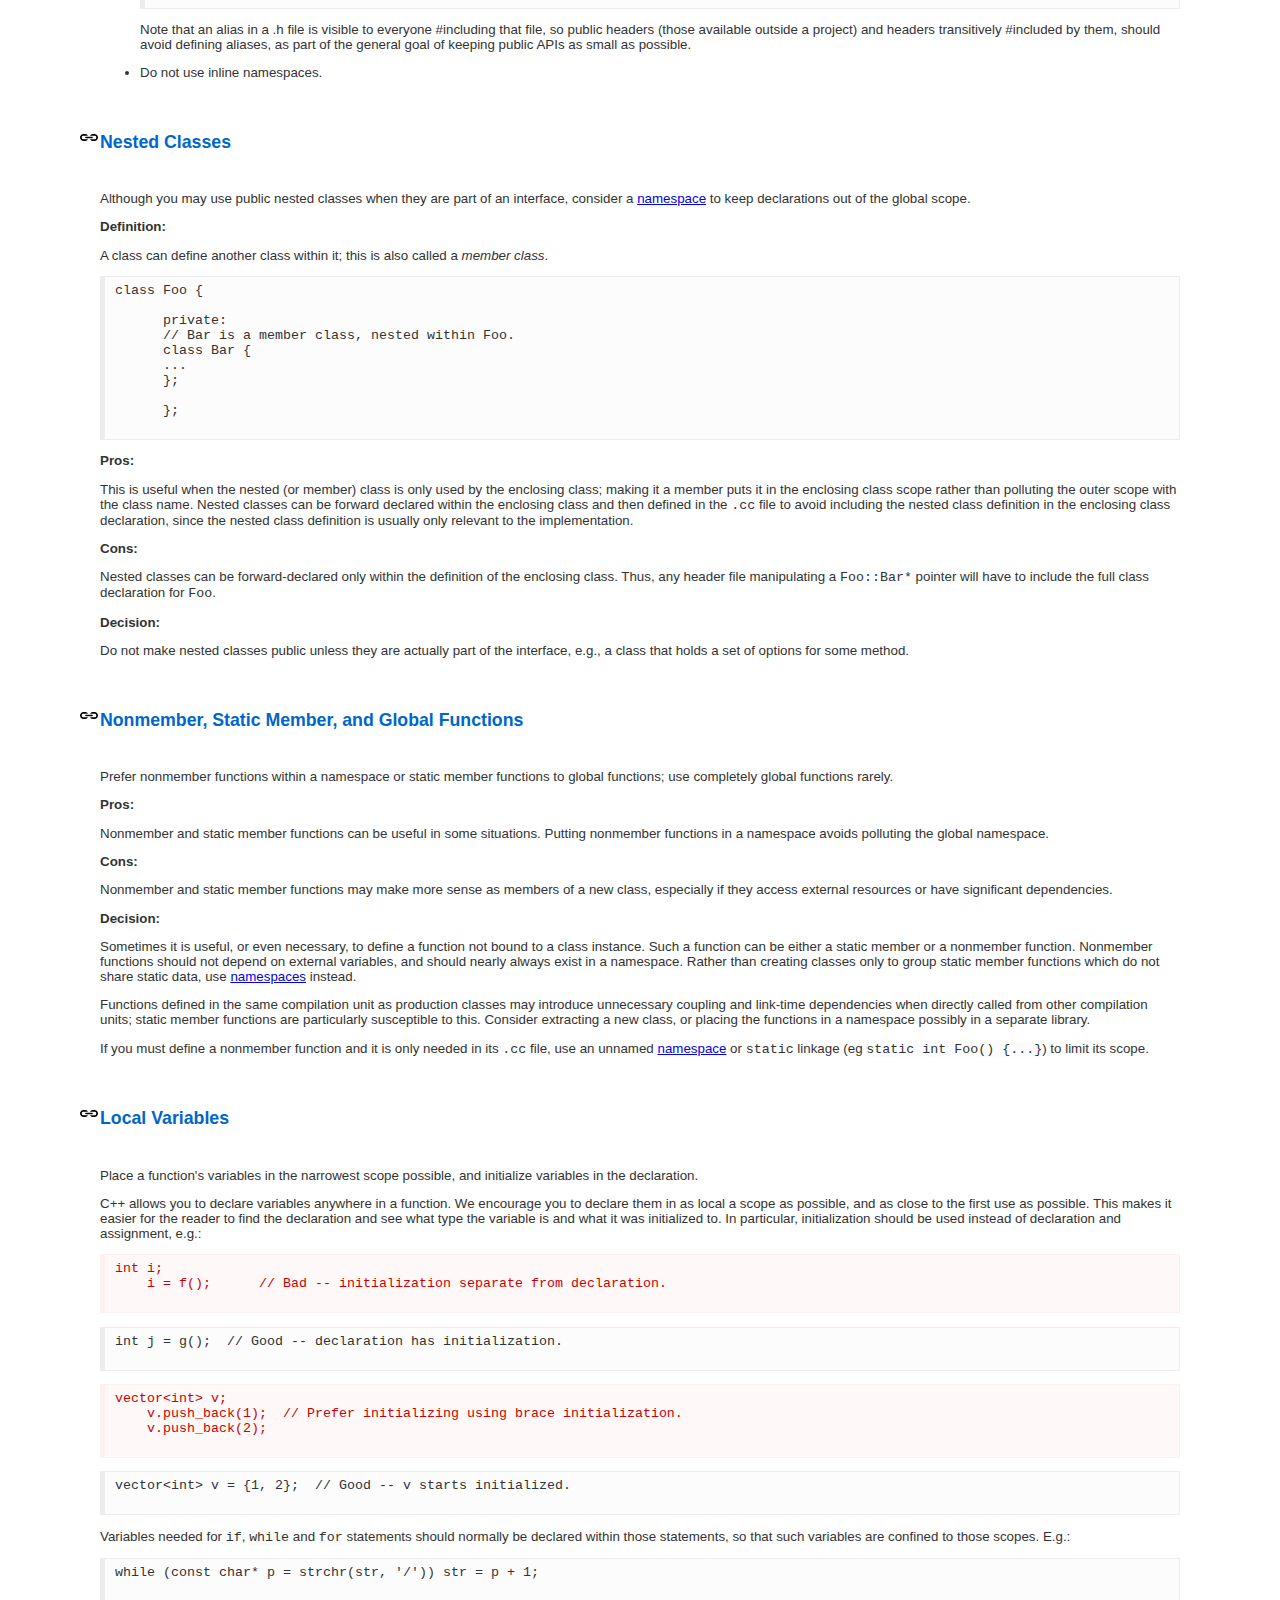
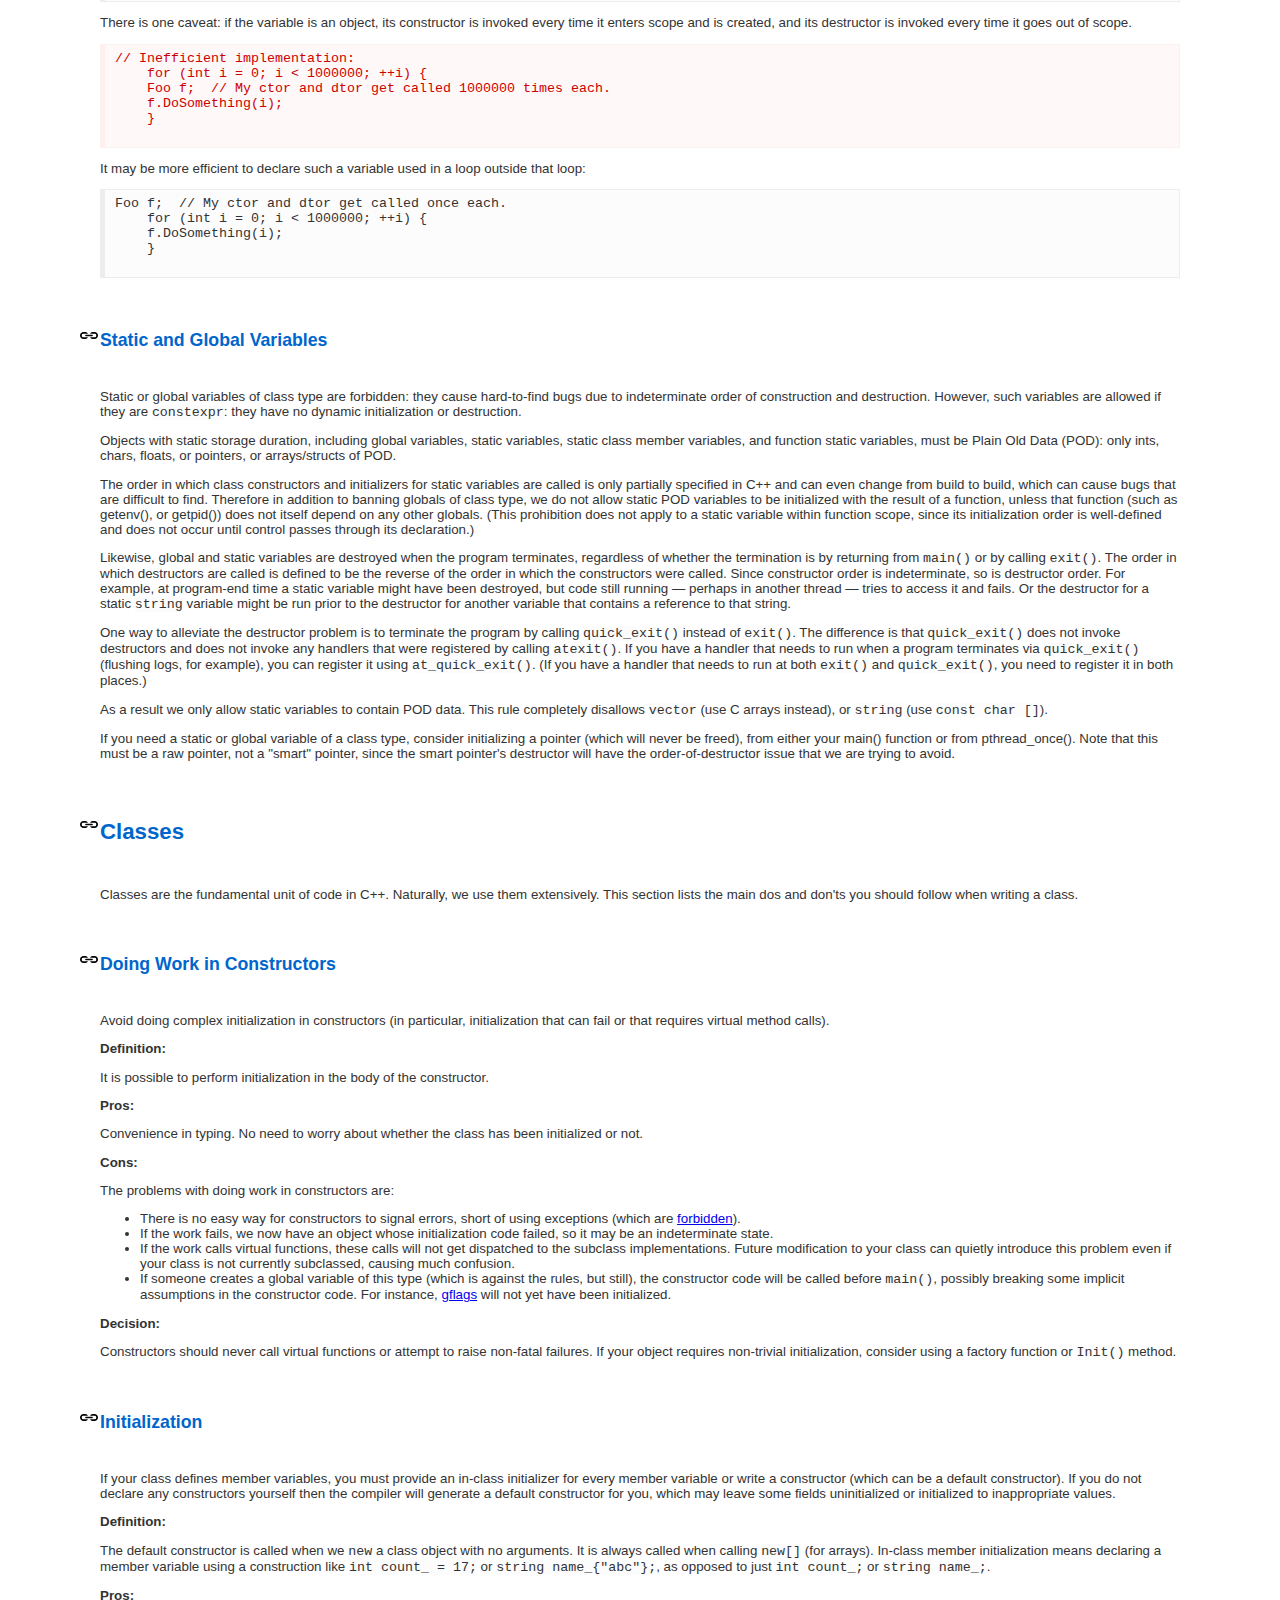
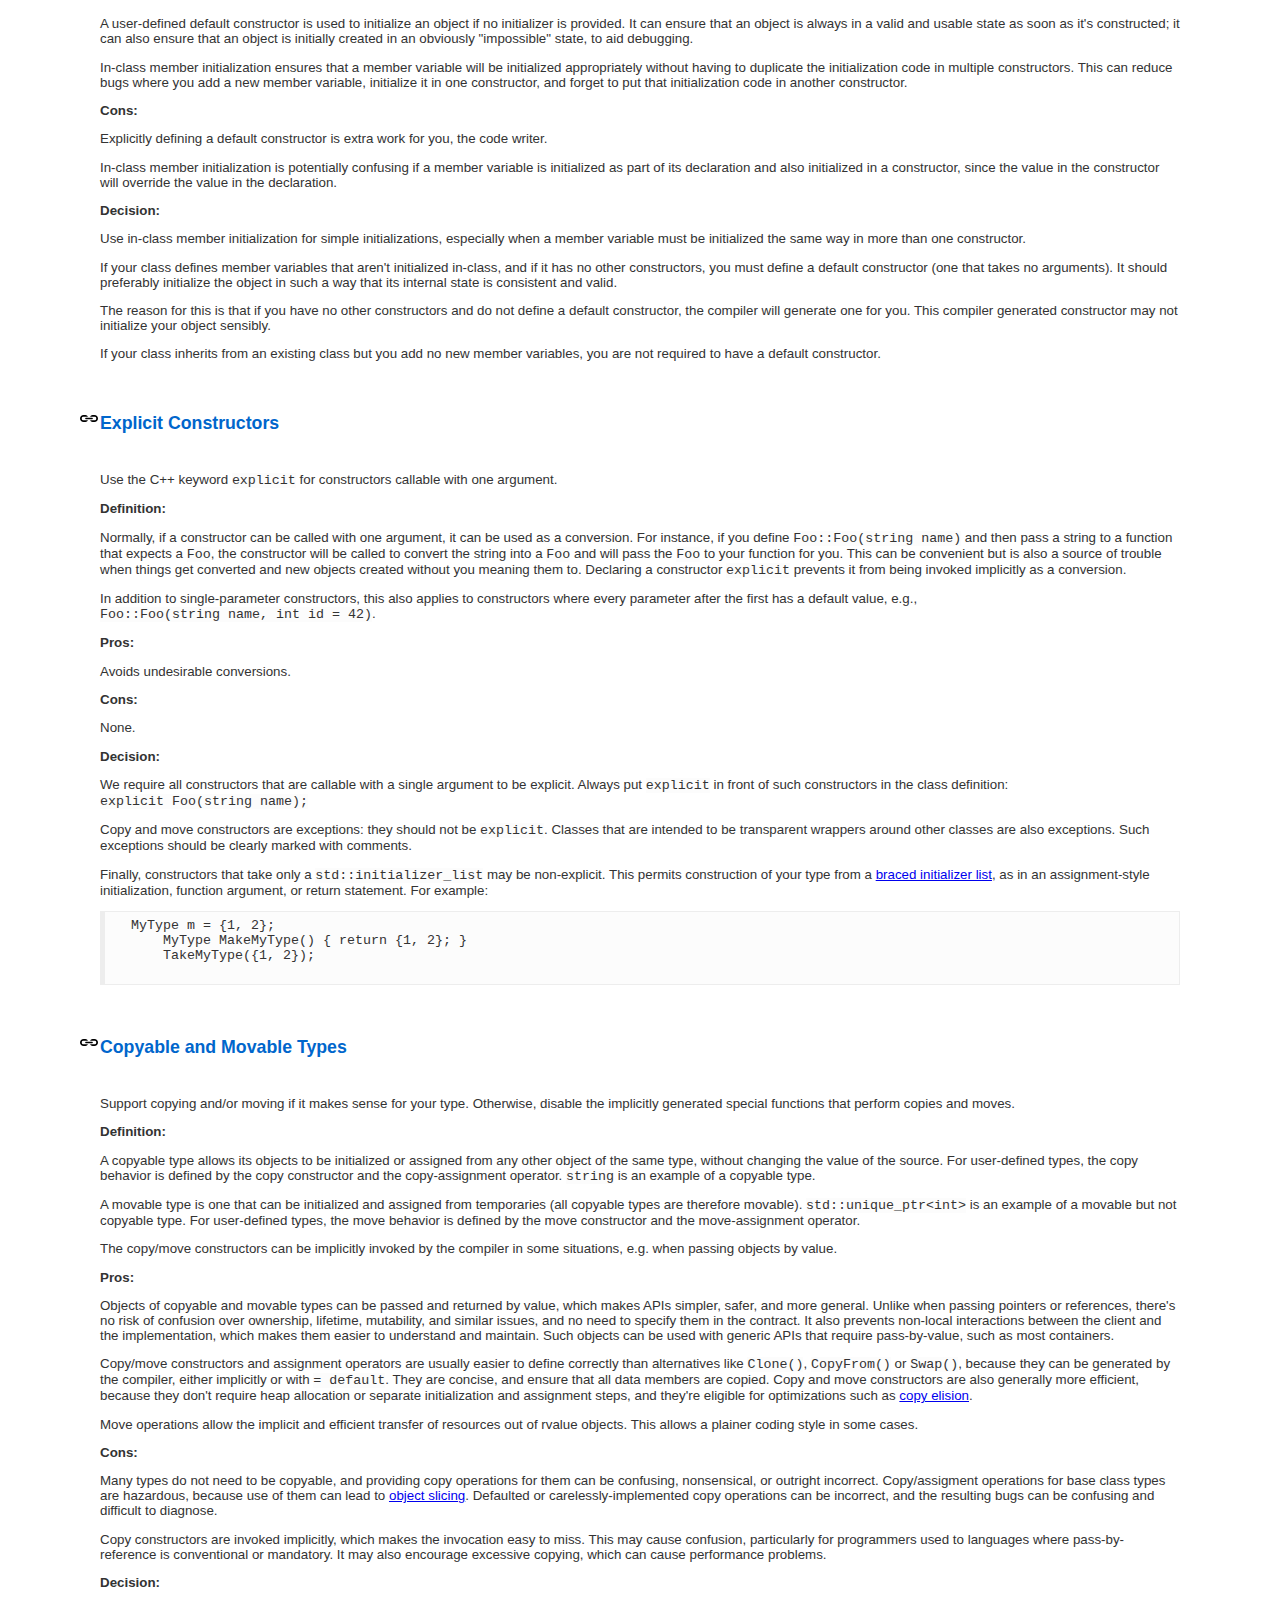
==== commit 837946ee: "CB-Geo C++ style guide v2.0 - Inception" ====
--- a/v2/C++_Style_Guide.html
+++ b/v2/C++_Style_Guide.html
@@ -1,18 +1,18 @@
 <!DOCTYPE html>
 <html><head>
   <meta http-equiv="content-type" content="text/html; charset=UTF-8">
-  <title>CUED GeoMechanics C++ Style Guide</title>
+  <title>CB-Geo C++ Style Guide</title>
   <link rel="stylesheet" type="text/css" href="style/styleguide.css">
   <link rel="shortcut icon" type="image/x-icon" href="style/favicon.png">
   <script language="javascript" src="style/styleguide.js"></script>
 </head>
 <body onload="initStyleGuide();">
 <div id="content">
-<h1>CUED GeoMechanics C++ Style Guide</h1>
+<h1>Cambridge-Berkeley Geomechanics (CB-Geo) C++ Style Guide</h1>
 <h4 align="right">
   Version 2.0 Beta<br/>
-  Krishna Kumar <a href="mailto:kks32@cam.ac.uk">
-    <img src="style/email.png" alt="email" height="42" width="42"></a><br/>
+  Krishna Kumar <a href="mailto:cued.geomechanics@gmail.com">
+    <img src="style/email.png" alt="email" height="24" width="24"></a><br/>
 </h4>
 
     
@@ -24,11 +24,15 @@
   The goal of this guide is to manage this complexity by describing
   in detail the dos and don'ts of writing C++ code. These rules exist to
   keep the code base manageable while still allowing coders to use
-  C++ language features productively. One way in which we keep the
-  code base manageable is by enforcing <em>consistency</em>. It is very
-  important that any programmer be able to look at another's code and 
-  quickly understand it. Creating common, required idioms and patterns
-  makes code much easier to understand.
+  C++ language features productively.
+</p>
+<p>
+  One way in which we keep the code base manageable is by enforcing
+  <em>consistency</em>. It is very important that any programmer be
+  able to look at another's code and quickly understand it. Creating
+  common, required idioms and patterns makes code much easier to
+  understand. The intent of this document is to provide maximal guidance
+  with reasonable restriction.
 </p>
 <p>
   Note that this guide is not a C++ tutorial.
@@ -5646,7 +5650,19 @@
 
 <hr>
 
-<p style="text-align:right; font-style:italic;">Revision 4.45</p>
+<p style="text-align:right; font-style:italic;">
+  Based on <br/>
+  <a href="http://www.stroustrup.com/bs_faq2.html">
+    Bjarne Stroustrup's C++ Style and Technique FAQ</a><br/>
+  <a href="http://www.possibility.com/Cpp/CppCodingStandard.html">
+    C++ Coding Standards</a><br/>
+  <a href="http://www.cs.hmc.edu/~geoff/classes/hmc.cs070.200109/c++-style.html">
+    C++ Style Tips</a><br/>
+  <a href="http://google-styleguide.googlecode.com/svn/trunk/cppguide.xml">
+    Google's Style Sheet Revision 3.274</a><br/>
+  <a href="http://geosoft.no/development/cppstyle.html">
+    C++ Programming Style Guidelines</a>
+</p>
 
 </div>
 
